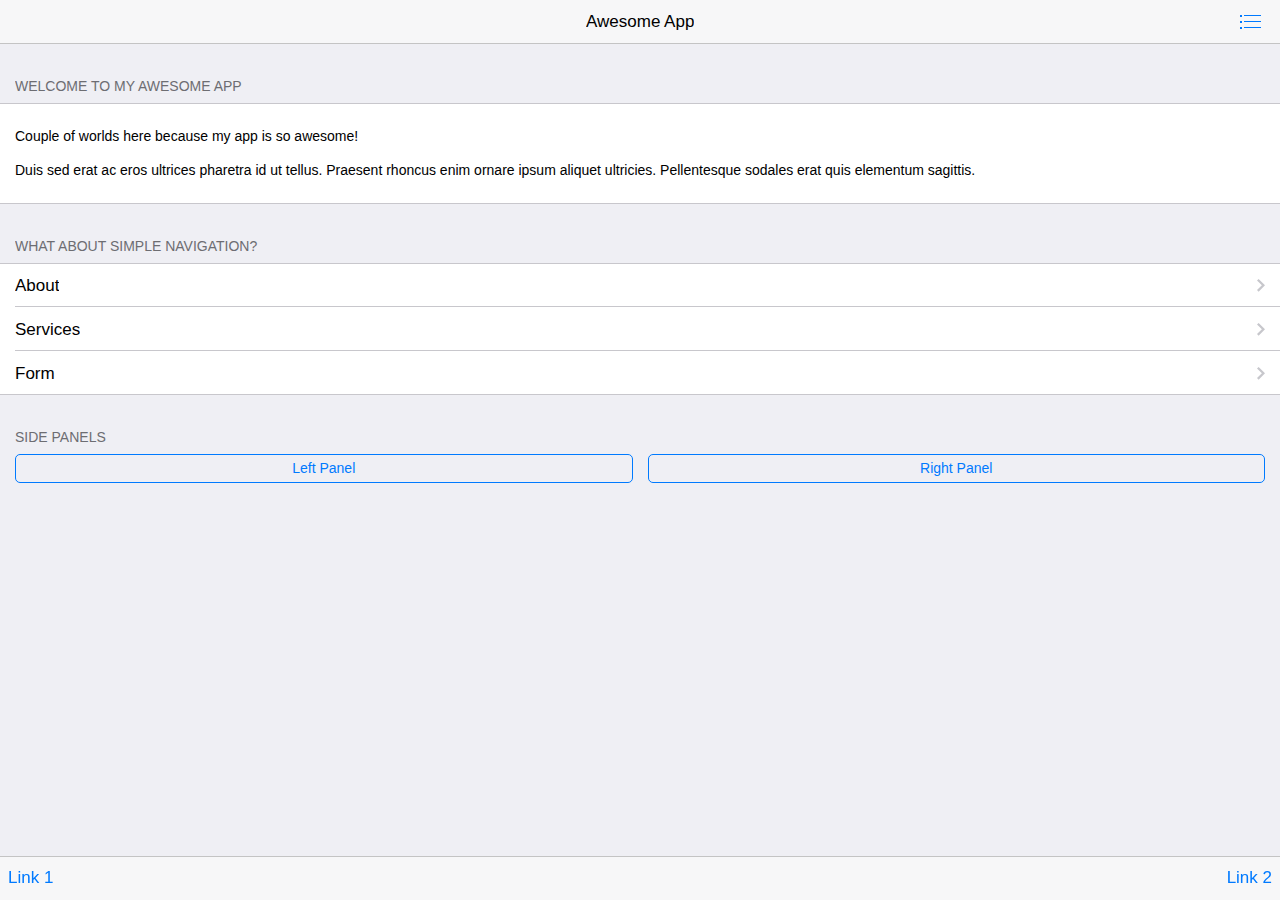
==== www/index.html @ 19ba558c "test" ====
<!DOCTYPE html>
<html>
  <head>
    <meta charset="utf-8">
    <meta name="viewport" content="width=device-width, initial-scale=1, maximum-scale=1, minimum-scale=1, user-scalable=no, minimal-ui">
    <meta name="apple-mobile-web-app-capable" content="yes">
    <meta name="apple-mobile-web-app-status-bar-style" content="black">
    <title>My App</title>
    <!-- Path to Framework7 Library CSS-->
    <link rel="stylesheet" href="css/framework7.ios.min.css">
    <link rel="stylesheet" href="css/framework7.ios.colors.min.css">
    <!-- Path to your custom app styles-->
    <link rel="stylesheet" href="css/my-app.css">
  </head>
  <body>
    <!-- Status bar overlay for fullscreen mode-->
    <div class="statusbar-overlay"></div>
    <!-- Panels overlay-->
    <div class="panel-overlay"></div>
    <!-- Left panel with reveal effect-->
    <div class="panel panel-left panel-reveal">
      <div class="content-block">
        <p>Left panel content goes here</p>
      </div>
    </div>
    <!-- Right panel with cover effect-->
    <div class="panel panel-right panel-cover">
      <div class="content-block">
        <p>Right panel content goes here</p>
      </div>
    </div>
    <!-- Views-->
    <div class="views">
      <!-- Your main view, should have "view-main" class-->
      <div class="view view-main">
        <!-- Top Navbar-->
        <div class="navbar">
          <div class="navbar-inner">
            <!-- We have home navbar without left link-->
            <div class="center sliding">Awesome App</div>
            <div class="right">
              <!-- Right link contains only icon - additional "icon-only" class--><a href="#" class="link icon-only open-panel"> <i class="icon icon-bars"></i></a>
            </div>
          </div>
        </div>
        <!-- Pages, because we need fixed-through navbar and toolbar, it has additional appropriate classes-->
        <div class="pages navbar-through toolbar-through">
          <!-- Page, data-page contains page name-->
          <div data-page="index" class="page">
            <!-- Scrollable page content-->
            <div class="page-content">
              <div class="content-block-title">Welcome To My Awesome App</div>
              <div class="content-block">
                <div class="content-block-inner">
                  <p>Couple of worlds here because my app is so awesome!</p>
                  <p>Duis sed erat ac eros ultrices pharetra id ut tellus. Praesent rhoncus enim ornare ipsum aliquet ultricies. Pellentesque sodales erat quis elementum sagittis.</p>
                </div>
              </div>
              <div class="content-block-title">What about simple navigation?</div>
              <div class="list-block">
                <ul>
                  <li><a href="about.html" class="item-link">
                      <div class="item-content">
                        <div class="item-inner"> 
                          <div class="item-title">About</div>
                        </div>
                      </div></a></li>
                  <li><a href="services.html" class="item-link">
                      <div class="item-content"> 
                        <div class="item-inner">
                          <div class="item-title">Services</div>
                        </div>
                      </div></a></li>
                  <li><a href="form.html" class="item-link">
                      <div class="item-content"> 
                        <div class="item-inner">
                          <div class="item-title">Form</div>
                        </div>
                      </div></a></li>
                </ul>
              </div>
              <div class="content-block-title">Side panels</div>
              <div class="content-block">
                <div class="row">
                  <div class="col-50"><a href="#" data-panel="left" class="button open-panel">Left Panel</a></div>
                  <div class="col-50"><a href="#" data-panel="right" class="button open-panel">Right Panel</a></div>
                </div>
              </div>
            </div>
          </div>
        </div>
        <!-- Bottom Toolbar-->
        <div class="toolbar">
          <div class="toolbar-inner"><a href="#" class="link">Link 1</a><a href="#" class="link">Link 2</a></div>
        </div>
      </div>
    </div>
    <!-- Path to Framework7 Library JS-->
    <script type="text/javascript" src="cordova.js"></script>
    <script type="text/javascript" src="js/framework7.min.js"></script>
    <!-- Path to your app js-->
    <script type="text/javascript" src="js/my-app.js"></script>
  </body>
</html>
---- www/css/framework7.ios.min.css ----
/**
 * Framework7 1.3.5
 * Full Featured Mobile HTML Framework For Building iOS & Android Apps
 * 
 * http://www.idangero.us/framework7
 * 
 * Copyright 2015, Vladimir Kharlampidi
 * The iDangero.us
 * http://www.idangero.us/
 * 
 * Licensed under MIT
 * 
 * Released on: November 8, 2015
 */
body,html{position:relative;height:100%;width:100%;overflow-x:hidden}body{font-family:-apple-system,SF UI Text,Helvetica Neue,Helvetica,Arial,sans-serif;margin:0;padding:0;color:#000;font-size:14px;line-height:1.4;width:100%;-webkit-text-size-adjust:100%;background:#fff;overflow:hidden}@media all and (width:1024px) and (height:691px) and (orientation:landscape){body,html{height:671px}}@media all and (width:1024px) and (height:692px) and (orientation:landscape){body,html{height:672px}}*{-webkit-tap-highlight-color:transparent;-webkit-touch-callout:none}a,input,select,textarea{outline:0}a{text-decoration:none;color:#007aff}p{margin:1em 0}.row{display:-webkit-box;display:-ms-flexbox;display:-webkit-flex;display:flex;-webkit-box-pack:justify;-ms-flex-pack:justify;-webkit-justify-content:space-between;justify-content:space-between;-webkit-box-lines:multiple;-moz-box-lines:multiple;-webkit-flex-wrap:wrap;-ms-flex-wrap:wrap;flex-wrap:wrap;-webkit-box-align:start;-ms-flex-align:start;-webkit-align-items:flex-start;align-items:flex-start}.row>[class*=col-]{box-sizing:border-box}.row .col-auto{width:100%}.row .col-100{width:100%;width:-webkit-calc((100% - 15px*0)/ 1);width:calc((100% - 15px*0)/ 1)}.row.no-gutter .col-100{width:100%}.row .col-95{width:95%;width:-webkit-calc((100% - 15px*.05263157894736836)/ 1.0526315789473684);width:calc((100% - 15px*.05263157894736836)/ 1.0526315789473684)}.row.no-gutter .col-95{width:95%}.row .col-90{width:90%;width:-webkit-calc((100% - 15px*.11111111111111116)/ 1.1111111111111112);width:calc((100% - 15px*.11111111111111116)/ 1.1111111111111112)}.row.no-gutter .col-90{width:90%}.row .col-85{width:85%;width:-webkit-calc((100% - 15px*.17647058823529416)/ 1.1764705882352942);width:calc((100% - 15px*.17647058823529416)/ 1.1764705882352942)}.row.no-gutter .col-85{width:85%}.row .col-80{width:80%;width:-webkit-calc((100% - 15px*.25)/ 1.25);width:calc((100% - 15px*.25)/ 1.25)}.row.no-gutter .col-80{width:80%}.row .col-75{width:75%;width:-webkit-calc((100% - 15px*.33333333333333326)/ 1.3333333333333333);width:calc((100% - 15px*.33333333333333326)/ 1.3333333333333333)}.row.no-gutter .col-75{width:75%}.row .col-66{width:66.66666666666666%;width:-webkit-calc((100% - 15px*.5000000000000002)/ 1.5000000000000002);width:calc((100% - 15px*.5000000000000002)/ 1.5000000000000002)}.row.no-gutter .col-66{width:66.66666666666666%}.row .col-60{width:60%;width:-webkit-calc((100% - 15px*.6666666666666667)/ 1.6666666666666667);width:calc((100% - 15px*.6666666666666667)/ 1.6666666666666667)}.row.no-gutter .col-60{width:60%}.row .col-50{width:50%;width:-webkit-calc((100% - 15px*1)/ 2);width:calc((100% - 15px*1)/ 2)}.row.no-gutter .col-50{width:50%}.row .col-40{width:40%;width:-webkit-calc((100% - 15px*1.5)/ 2.5);width:calc((100% - 15px*1.5)/ 2.5)}.row.no-gutter .col-40{width:40%}.row .col-33{width:33.333333333333336%;width:-webkit-calc((100% - 15px*2)/ 3);width:calc((100% - 15px*2)/ 3)}.row.no-gutter .col-33{width:33.333333333333336%}.row .col-25{width:25%;width:-webkit-calc((100% - 15px*3)/ 4);width:calc((100% - 15px*3)/ 4)}.row.no-gutter .col-25{width:25%}.row .col-20{width:20%;width:-webkit-calc((100% - 15px*4)/ 5);width:calc((100% - 15px*4)/ 5)}.row.no-gutter .col-20{width:20%}.row .col-15{width:15%;width:-webkit-calc((100% - 15px*5.666666666666667)/ 6.666666666666667);width:calc((100% - 15px*5.666666666666667)/ 6.666666666666667)}.row.no-gutter .col-15{width:15%}.row .col-10{width:10%;width:-webkit-calc((100% - 15px*9)/ 10);width:calc((100% - 15px*9)/ 10)}.row.no-gutter .col-10{width:10%}.row .col-5{width:5%;width:-webkit-calc((100% - 15px*19)/ 20);width:calc((100% - 15px*19)/ 20)}.row.no-gutter .col-5{width:5%}.row .col-auto:nth-last-child(1),.row .col-auto:nth-last-child(1)~.col-auto{width:100%;width:-webkit-calc((100% - 15px*0)/ 1);width:calc((100% - 15px*0)/ 1)}.row.no-gutter .col-auto:nth-last-child(1),.row.no-gutter .col-auto:nth-last-child(1)~.col-auto{width:100%}.row .col-auto:nth-last-child(2),.row .col-auto:nth-last-child(2)~.col-auto{width:50%;width:-webkit-calc((100% - 15px*1)/ 2);width:calc((100% - 15px*1)/ 2)}.row.no-gutter .col-auto:nth-last-child(2),.row.no-gutter .col-auto:nth-last-child(2)~.col-auto{width:50%}.row .col-auto:nth-last-child(3),.row .col-auto:nth-last-child(3)~.col-auto{width:33.33333333%;width:-webkit-calc((100% - 15px*2)/ 3);width:calc((100% - 15px*2)/ 3)}.row.no-gutter .col-auto:nth-last-child(3),.row.no-gutter .col-auto:nth-last-child(3)~.col-auto{width:33.33333333%}.row .col-auto:nth-last-child(4),.row .col-auto:nth-last-child(4)~.col-auto{width:25%;width:-webkit-calc((100% - 15px*3)/ 4);width:calc((100% - 15px*3)/ 4)}.row.no-gutter .col-auto:nth-last-child(4),.row.no-gutter .col-auto:nth-last-child(4)~.col-auto{width:25%}.row .col-auto:nth-last-child(5),.row .col-auto:nth-last-child(5)~.col-auto{width:20%;width:-webkit-calc((100% - 15px*4)/ 5);width:calc((100% - 15px*4)/ 5)}.row.no-gutter .col-auto:nth-last-child(5),.row.no-gutter .col-auto:nth-last-child(5)~.col-auto{width:20%}.row .col-auto:nth-last-child(6),.row .col-auto:nth-last-child(6)~.col-auto{width:16.66666667%;width:-webkit-calc((100% - 15px*5)/ 6);width:calc((100% - 15px*5)/ 6)}.row.no-gutter .col-auto:nth-last-child(6),.row.no-gutter .col-auto:nth-last-child(6)~.col-auto{width:16.66666667%}.row .col-auto:nth-last-child(7),.row .col-auto:nth-last-child(7)~.col-auto{width:14.28571429%;width:-webkit-calc((100% - 15px*6)/ 7);width:calc((100% - 15px*6)/ 7)}.row.no-gutter .col-auto:nth-last-child(7),.row.no-gutter .col-auto:nth-last-child(7)~.col-auto{width:14.28571429%}.row .col-auto:nth-last-child(8),.row .col-auto:nth-last-child(8)~.col-auto{width:12.5%;width:-webkit-calc((100% - 15px*7)/ 8);width:calc((100% - 15px*7)/ 8)}.row.no-gutter .col-auto:nth-last-child(8),.row.no-gutter .col-auto:nth-last-child(8)~.col-auto{width:12.5%}.row .col-auto:nth-last-child(9),.row .col-auto:nth-last-child(9)~.col-auto{width:11.11111111%;width:-webkit-calc((100% - 15px*8)/ 9);width:calc((100% - 15px*8)/ 9)}.row.no-gutter .col-auto:nth-last-child(9),.row.no-gutter .col-auto:nth-last-child(9)~.col-auto{width:11.11111111%}.row .col-auto:nth-last-child(10),.row .col-auto:nth-last-child(10)~.col-auto{width:10%;width:-webkit-calc((100% - 15px*9)/ 10);width:calc((100% - 15px*9)/ 10)}.row.no-gutter .col-auto:nth-last-child(10),.row.no-gutter .col-auto:nth-last-child(10)~.col-auto{width:10%}.row .col-auto:nth-last-child(11),.row .col-auto:nth-last-child(11)~.col-auto{width:9.09090909%;width:-webkit-calc((100% - 15px*10)/ 11);width:calc((100% - 15px*10)/ 11)}.row.no-gutter .col-auto:nth-last-child(11),.row.no-gutter .col-auto:nth-last-child(11)~.col-auto{width:9.09090909%}.row .col-auto:nth-last-child(12),.row .col-auto:nth-last-child(12)~.col-auto{width:8.33333333%;width:-webkit-calc((100% - 15px*11)/ 12);width:calc((100% - 15px*11)/ 12)}.row.no-gutter .col-auto:nth-last-child(12),.row.no-gutter .col-auto:nth-last-child(12)~.col-auto{width:8.33333333%}.row .col-auto:nth-last-child(13),.row .col-auto:nth-last-child(13)~.col-auto{width:7.69230769%;width:-webkit-calc((100% - 15px*12)/ 13);width:calc((100% - 15px*12)/ 13)}.row.no-gutter .col-auto:nth-last-child(13),.row.no-gutter .col-auto:nth-last-child(13)~.col-auto{width:7.69230769%}.row .col-auto:nth-last-child(14),.row .col-auto:nth-last-child(14)~.col-auto{width:7.14285714%;width:-webkit-calc((100% - 15px*13)/ 14);width:calc((100% - 15px*13)/ 14)}.row.no-gutter .col-auto:nth-last-child(14),.row.no-gutter .col-auto:nth-last-child(14)~.col-auto{width:7.14285714%}.row .col-auto:nth-last-child(15),.row .col-auto:nth-last-child(15)~.col-auto{width:6.66666667%;width:-webkit-calc((100% - 15px*14)/ 15);width:calc((100% - 15px*14)/ 15)}.row.no-gutter .col-auto:nth-last-child(15),.row.no-gutter .col-auto:nth-last-child(15)~.col-auto{width:6.66666667%}@media all and (min-width:768px){.row .tablet-100{width:100%;width:-webkit-calc((100% - 15px*0)/ 1);width:calc((100% - 15px*0)/ 1)}.row.no-gutter .tablet-100{width:100%}.row .tablet-95{width:95%;width:-webkit-calc((100% - 15px*.05263157894736836)/ 1.0526315789473684);width:calc((100% - 15px*.05263157894736836)/ 1.0526315789473684)}.row.no-gutter .tablet-95{width:95%}.row .tablet-90{width:90%;width:-webkit-calc((100% - 15px*.11111111111111116)/ 1.1111111111111112);width:calc((100% - 15px*.11111111111111116)/ 1.1111111111111112)}.row.no-gutter .tablet-90{width:90%}.row .tablet-85{width:85%;width:-webkit-calc((100% - 15px*.17647058823529416)/ 1.1764705882352942);width:calc((100% - 15px*.17647058823529416)/ 1.1764705882352942)}.row.no-gutter .tablet-85{width:85%}.row .tablet-80{width:80%;width:-webkit-calc((100% - 15px*.25)/ 1.25);width:calc((100% - 15px*.25)/ 1.25)}.row.no-gutter .tablet-80{width:80%}.row .tablet-75{width:75%;width:-webkit-calc((100% - 15px*.33333333333333326)/ 1.3333333333333333);width:calc((100% - 15px*.33333333333333326)/ 1.3333333333333333)}.row.no-gutter .tablet-75{width:75%}.row .tablet-66{width:66.66666666666666%;width:-webkit-calc((100% - 15px*.5000000000000002)/ 1.5000000000000002);width:calc((100% - 15px*.5000000000000002)/ 1.5000000000000002)}.row.no-gutter .tablet-66{width:66.66666666666666%}.row .tablet-60{width:60%;width:-webkit-calc((100% - 15px*.6666666666666667)/ 1.6666666666666667);width:calc((100% - 15px*.6666666666666667)/ 1.6666666666666667)}.row.no-gutter .tablet-60{width:60%}.row .tablet-50{width:50%;width:-webkit-calc((100% - 15px*1)/ 2);width:calc((100% - 15px*1)/ 2)}.row.no-gutter .tablet-50{width:50%}.row .tablet-40{width:40%;width:-webkit-calc((100% - 15px*1.5)/ 2.5);width:calc((100% - 15px*1.5)/ 2.5)}.row.no-gutter .tablet-40{width:40%}.row .tablet-33{width:33.333333333333336%;width:-webkit-calc((100% - 15px*2)/ 3);width:calc((100% - 15px*2)/ 3)}.row.no-gutter .tablet-33{width:33.333333333333336%}.row .tablet-25{width:25%;width:-webkit-calc((100% - 15px*3)/ 4);width:calc((100% - 15px*3)/ 4)}.row.no-gutter .tablet-25{width:25%}.row .tablet-20{width:20%;width:-webkit-calc((100% - 15px*4)/ 5);width:calc((100% - 15px*4)/ 5)}.row.no-gutter .tablet-20{width:20%}.row .tablet-15{width:15%;width:-webkit-calc((100% - 15px*5.666666666666667)/ 6.666666666666667);width:calc((100% - 15px*5.666666666666667)/ 6.666666666666667)}.row.no-gutter .tablet-15{width:15%}.row .tablet-10{width:10%;width:-webkit-calc((100% - 15px*9)/ 10);width:calc((100% - 15px*9)/ 10)}.row.no-gutter .tablet-10{width:10%}.row .tablet-5{width:5%;width:-webkit-calc((100% - 15px*19)/ 20);width:calc((100% - 15px*19)/ 20)}.row.no-gutter .tablet-5{width:5%}.row .tablet-auto:nth-last-child(1),.row .tablet-auto:nth-last-child(1)~.col-auto{width:100%;width:-webkit-calc((100% - 15px*0)/ 1);width:calc((100% - 15px*0)/ 1)}.row.no-gutter .tablet-auto:nth-last-child(1),.row.no-gutter .tablet-auto:nth-last-child(1)~.tablet-auto{width:100%}.row .tablet-auto:nth-last-child(2),.row .tablet-auto:nth-last-child(2)~.col-auto{width:50%;width:-webkit-calc((100% - 15px*1)/ 2);width:calc((100% - 15px*1)/ 2)}.row.no-gutter .tablet-auto:nth-last-child(2),.row.no-gutter .tablet-auto:nth-last-child(2)~.tablet-auto{width:50%}.row .tablet-auto:nth-last-child(3),.row .tablet-auto:nth-last-child(3)~.col-auto{width:33.33333333%;width:-webkit-calc((100% - 15px*2)/ 3);width:calc((100% - 15px*2)/ 3)}.row.no-gutter .tablet-auto:nth-last-child(3),.row.no-gutter .tablet-auto:nth-last-child(3)~.tablet-auto{width:33.33333333%}.row .tablet-auto:nth-last-child(4),.row .tablet-auto:nth-last-child(4)~.col-auto{width:25%;width:-webkit-calc((100% - 15px*3)/ 4);width:calc((100% - 15px*3)/ 4)}.row.no-gutter .tablet-auto:nth-last-child(4),.row.no-gutter .tablet-auto:nth-last-child(4)~.tablet-auto{width:25%}.row .tablet-auto:nth-last-child(5),.row .tablet-auto:nth-last-child(5)~.col-auto{width:20%;width:-webkit-calc((100% - 15px*4)/ 5);width:calc((100% - 15px*4)/ 5)}.row.no-gutter .tablet-auto:nth-last-child(5),.row.no-gutter .tablet-auto:nth-last-child(5)~.tablet-auto{width:20%}.row .tablet-auto:nth-last-child(6),.row .tablet-auto:nth-last-child(6)~.col-auto{width:16.66666667%;width:-webkit-calc((100% - 15px*5)/ 6);width:calc((100% - 15px*5)/ 6)}.row.no-gutter .tablet-auto:nth-last-child(6),.row.no-gutter .tablet-auto:nth-last-child(6)~.tablet-auto{width:16.66666667%}.row .tablet-auto:nth-last-child(7),.row .tablet-auto:nth-last-child(7)~.col-auto{width:14.28571429%;width:-webkit-calc((100% - 15px*6)/ 7);width:calc((100% - 15px*6)/ 7)}.row.no-gutter .tablet-auto:nth-last-child(7),.row.no-gutter .tablet-auto:nth-last-child(7)~.tablet-auto{width:14.28571429%}.row .tablet-auto:nth-last-child(8),.row .tablet-auto:nth-last-child(8)~.col-auto{width:12.5%;width:-webkit-calc((100% - 15px*7)/ 8);width:calc((100% - 15px*7)/ 8)}.row.no-gutter .tablet-auto:nth-last-child(8),.row.no-gutter .tablet-auto:nth-last-child(8)~.tablet-auto{width:12.5%}.row .tablet-auto:nth-last-child(9),.row .tablet-auto:nth-last-child(9)~.col-auto{width:11.11111111%;width:-webkit-calc((100% - 15px*8)/ 9);width:calc((100% - 15px*8)/ 9)}.row.no-gutter .tablet-auto:nth-last-child(9),.row.no-gutter .tablet-auto:nth-last-child(9)~.tablet-auto{width:11.11111111%}.row .tablet-auto:nth-last-child(10),.row .tablet-auto:nth-last-child(10)~.col-auto{width:10%;width:-webkit-calc((100% - 15px*9)/ 10);width:calc((100% - 15px*9)/ 10)}.row.no-gutter .tablet-auto:nth-last-child(10),.row.no-gutter .tablet-auto:nth-last-child(10)~.tablet-auto{width:10%}.row .tablet-auto:nth-last-child(11),.row .tablet-auto:nth-last-child(11)~.col-auto{width:9.09090909%;width:-webkit-calc((100% - 15px*10)/ 11);width:calc((100% - 15px*10)/ 11)}.row.no-gutter .tablet-auto:nth-last-child(11),.row.no-gutter .tablet-auto:nth-last-child(11)~.tablet-auto{width:9.09090909%}.row .tablet-auto:nth-last-child(12),.row .tablet-auto:nth-last-child(12)~.col-auto{width:8.33333333%;width:-webkit-calc((100% - 15px*11)/ 12);width:calc((100% - 15px*11)/ 12)}.row.no-gutter .tablet-auto:nth-last-child(12),.row.no-gutter .tablet-auto:nth-last-child(12)~.tablet-auto{width:8.33333333%}.row .tablet-auto:nth-last-child(13),.row .tablet-auto:nth-last-child(13)~.col-auto{width:7.69230769%;width:-webkit-calc((100% - 15px*12)/ 13);width:calc((100% - 15px*12)/ 13)}.row.no-gutter .tablet-auto:nth-last-child(13),.row.no-gutter .tablet-auto:nth-last-child(13)~.tablet-auto{width:7.69230769%}.row .tablet-auto:nth-last-child(14),.row .tablet-auto:nth-last-child(14)~.col-auto{width:7.14285714%;width:-webkit-calc((100% - 15px*13)/ 14);width:calc((100% - 15px*13)/ 14)}.row.no-gutter .tablet-auto:nth-last-child(14),.row.no-gutter .tablet-auto:nth-last-child(14)~.tablet-auto{width:7.14285714%}.row .tablet-auto:nth-last-child(15),.row .tablet-auto:nth-last-child(15)~.col-auto{width:6.66666667%;width:-webkit-calc((100% - 15px*14)/ 15);width:calc((100% - 15px*14)/ 15)}.row.no-gutter .tablet-auto:nth-last-child(15),.row.no-gutter .tablet-auto:nth-last-child(15)~.tablet-auto{width:6.66666667%}}.view,.views{position:relative;width:100%;height:100%;z-index:5000}.views{overflow:auto;-webkit-overflow-scrolling:touch}.view{overflow:hidden;box-sizing:border-box}.pages{position:relative;width:100%;height:100%;overflow:hidden;background:#000}.page{box-sizing:border-box;position:absolute;left:0;top:0;width:100%;height:100%;background:#efeff4;-webkit-transform:translate3d(0,0,0);transform:translate3d(0,0,0)}.page.cached{display:none}.page-on-left{opacity:.9;-webkit-transform:translate3d(-20%,0,0);transform:translate3d(-20%,0,0)}.page-on-center .swipeback-page-shadow{opacity:1}.page-on-right{-webkit-transform:translate3d(100%,0,0);transform:translate3d(100%,0,0)}.page-on-right .swipeback-page-shadow{opacity:0}.page-content{overflow:auto;-webkit-overflow-scrolling:touch;box-sizing:border-box;height:100%;position:relative;z-index:1}.swipeback-page-shadow{position:absolute;right:100%;top:0;width:16px;height:100%;background:-webkit-linear-gradient(left,rgba(0,0,0,0) 0,rgba(0,0,0,0) 10%,rgba(0,0,0,.01) 50%,rgba(0,0,0,.2) 100%);background:linear-gradient(to right,rgba(0,0,0,0) 0,rgba(0,0,0,0) 10%,rgba(0,0,0,.01) 50%,rgba(0,0,0,.2) 100%);z-index:-1;content:''}html.android .swipeback-page-shadow{display:none;-webkit-animation:none;animation:none}.page-transitioning,.page-transitioning .swipeback-page-shadow{-webkit-transition-duration:400ms;transition-duration:400ms}.page-from-center-to-right:before,.page-from-right-to-center:before{position:absolute;right:100%;top:0;width:16px;height:100%;background:-webkit-linear-gradient(left,rgba(0,0,0,0) 0,rgba(0,0,0,0) 10%,rgba(0,0,0,.01) 50%,rgba(0,0,0,.2) 100%);background:linear-gradient(to right,rgba(0,0,0,0) 0,rgba(0,0,0,0) 10%,rgba(0,0,0,.01) 50%,rgba(0,0,0,.2) 100%);z-index:-1;content:''}html.android .page-from-center-to-right:before,html.android .page-from-right-to-center:before{display:none;-webkit-animation:none;animation:none}.page-from-right-to-center{-webkit-animation:pageFromRightToCenter 400ms forwards;animation:pageFromRightToCenter 400ms forwards}.page-from-right-to-center:before{-webkit-animation:pageFromRightToCenterShadow 400ms forwards;animation:pageFromRightToCenterShadow 400ms forwards}.page-from-center-to-right{-webkit-animation:pageFromCenterToRight 400ms forwards;animation:pageFromCenterToRight 400ms forwards}.page-from-center-to-right:before{-webkit-animation:pageFromCenterToRightShadow 400ms forwards;animation:pageFromCenterToRightShadow 400ms forwards}@-webkit-keyframes pageFromRightToCenter{from{-webkit-transform:translate3d(100%,0,0)}to{-webkit-transform:translate3d(0,0,0)}}@keyframes pageFromRightToCenter{from{transform:translate3d(100%,0,0)}to{transform:translate3d(0,0,0)}}@-webkit-keyframes pageFromRightToCenterShadow{from{opacity:0}to{opacity:1}}@keyframes pageFromRightToCenterShadow{from{opacity:0}to{opacity:1}}@-webkit-keyframes pageFromCenterToRight{from{-webkit-transform:translate3d(0,0,0)}to{-webkit-transform:translate3d(100%,0,0)}}@keyframes pageFromCenterToRight{from{transform:translate3d(0,0,0)}to{transform:translate3d(100%,0,0)}}@-webkit-keyframes pageFromCenterToRightShadow{from{opacity:1}to{opacity:0}}@keyframes pageFromCenterToRightShadow{from{opacity:1}to{opacity:0}}.page-from-center-to-left{-webkit-animation:pageFromCenterToLeft 400ms forwards;animation:pageFromCenterToLeft 400ms forwards}.page-from-left-to-center{-webkit-animation:pageFromLeftToCenter 400ms forwards;animation:pageFromLeftToCenter 400ms forwards}@-webkit-keyframes pageFromCenterToLeft{from{opacity:1;-webkit-transform:translate3d(0,0,0)}to{opacity:.9;-webkit-transform:translate3d(-20%,0,0)}}@keyframes pageFromCenterToLeft{from{transform:translate3d(0,0,0)}to{opacity:.9;transform:translate3d(-20%,0,0)}}@-webkit-keyframes pageFromLeftToCenter{from{opacity:.9;-webkit-transform:translate3d(-20%,0,0)}to{opacity:1;-webkit-transform:translate3d(0,0,0)}}@keyframes pageFromLeftToCenter{from{transform:translate3d(-20%,0,0)}to{opacity:1;transform:translate3d(0,0,0)}}.navbar-inner,.toolbar-inner{position:absolute;left:0;top:0;width:100%;height:100%;padding:0 8px;box-sizing:border-box;display:-webkit-box;display:-ms-flexbox;display:-webkit-flex;display:flex;-webkit-box-pack:justify;-ms-flex-pack:justify;-webkit-justify-content:space-between;justify-content:space-between;-webkit-box-align:center;-ms-flex-align:center;-webkit-align-items:center;align-items:center}.navbar-inner.cached{display:none}.navbar,.toolbar{height:44px;width:100%;box-sizing:border-box;font-size:17px;position:relative;margin:0;z-index:500;-webkit-backface-visibility:hidden;backface-visibility:hidden}.navbar b,.toolbar b{font-weight:500}html.ios-gt-8 .navbar b,html.ios-gt-8 .toolbar b{font-weight:600}.navbar,.subnavbar,.toolbar{background:#f7f7f8}.navbar a.link,.subnavbar a.link,.toolbar a.link{line-height:44px;height:44px;text-decoration:none;position:relative;display:-webkit-box;display:-ms-flexbox;display:-webkit-flex;display:flex;-webkit-box-pack:start;-ms-flex-pack:start;-webkit-justify-content:flex-start;justify-content:flex-start;-webkit-box-align:center;-ms-flex-align:center;-webkit-align-items:center;align-items:center;-webkit-transition-duration:300ms;transition-duration:300ms;-webkit-transform:translateZ(0);transform:translateZ(0)}.navbar a.link.active-state,.subnavbar a.link.active-state,.toolbar a.link.active-state,html:not(.watch-active-state) .navbar a.link:active,html:not(.watch-active-state) .subnavbar a.link:active,html:not(.watch-active-state) .toolbar a.link:active{opacity:.3;-webkit-transition-duration:0ms;transition-duration:0ms}.navbar a.link i+i,.navbar a.link i+span,.navbar a.link span+i,.navbar a.link span+span,.subnavbar a.link i+i,.subnavbar a.link i+span,.subnavbar a.link span+i,.subnavbar a.link span+span,.toolbar a.link i+i,.toolbar a.link i+span,.toolbar a.link span+i,.toolbar a.link span+span{margin-left:7px}.navbar a.icon-only,.subnavbar a.icon-only,.toolbar a.icon-only{min-width:44px;display:-webkit-box;display:-ms-flexbox;display:-webkit-flex;display:flex;-webkit-box-pack:center;-ms-flex-pack:center;-webkit-justify-content:center;justify-content:center;-webkit-box-align:center;-ms-flex-align:center;-webkit-align-items:center;align-items:center;margin:0}.navbar i.icon,.subnavbar i.icon,.toolbar i.icon{display:block}.navbar{left:0;top:0}.navbar:after{content:'';position:absolute;left:0;bottom:0;right:auto;top:auto;height:1px;width:100%;background-color:#c4c4c4;display:block;z-index:15;-webkit-transform-origin:50% 100%;transform-origin:50% 100%}html.pixel-ratio-2 .navbar:after{-webkit-transform:scaleY(.5);transform:scaleY(.5)}html.pixel-ratio-3 .navbar:after{-webkit-transform:scaleY(.33);transform:scaleY(.33)}.navbar:after{backface-visibility:hidden}.navbar.no-border:after{display:none}.navbar .center{font-size:17px;font-weight:500;text-align:center;margin:0;position:relative;overflow:hidden;text-overflow:ellipsis;white-space:nowrap;line-height:44px;-webkit-flex-shrink:10;-ms-flex:0 10 auto;flex-shrink:10;display:-webkit-box;display:-ms-flexbox;display:-webkit-flex;display:flex;-webkit-box-align:center;-ms-flex-align:center;-webkit-align-items:center;align-items:center}html.ios-gt-8 .navbar .center{font-weight:600}.navbar .left,.navbar .right{-webkit-flex-shrink:0;-ms-flex:0 0 auto;flex-shrink:0;display:-webkit-box;display:-ms-flexbox;display:-webkit-flex;display:flex;-webkit-box-pack:start;-ms-flex-pack:start;-webkit-justify-content:flex-start;justify-content:flex-start;-webkit-box-align:center;-ms-flex-align:center;-webkit-align-items:center;align-items:center;-webkit-transform:translate3d(0,0,0);transform:translate3d(0,0,0)}.navbar .left a+a,.navbar .right a+a{margin-left:15px}.navbar .left{margin-right:10px}.navbar .right{margin-left:10px}.navbar .right:first-child{position:absolute;right:8px;height:100%}.popup .navbar{-webkit-transform:translate3d(0,0,0);transform:translate3d(0,0,0)}.subnavbar{height:44px;width:100%;position:absolute;left:0;top:100%;margin-top:-1px;z-index:20;box-sizing:border-box;padding:0 8px;display:-webkit-box;display:-ms-flexbox;display:-webkit-flex;display:flex;-webkit-box-pack:justify;-ms-flex-pack:justify;-webkit-justify-content:space-between;justify-content:space-between;-webkit-box-align:center;-ms-flex-align:center;-webkit-align-items:center;align-items:center}.subnavbar:after{content:'';position:absolute;left:0;bottom:0;right:auto;top:auto;height:1px;width:100%;background-color:#c4c4c4;display:block;z-index:15;-webkit-transform-origin:50% 100%;transform-origin:50% 100%}html.pixel-ratio-2 .subnavbar:after{-webkit-transform:scaleY(.5);transform:scaleY(.5)}html.pixel-ratio-3 .subnavbar:after{-webkit-transform:scaleY(.33);transform:scaleY(.33)}.subnavbar.no-border:after{display:none}.navbar.no-border .subnavbar{margin-top:0}.navbar-on-left .subnavbar,.navbar-on-right .subnavbar{pointer-events:none}.navbar .subnavbar,.page .subnavbar{position:absolute}.page>.subnavbar{top:0;margin-top:0}.subnavbar>.buttons-row{width:100%}.subnavbar .searchbar,.subnavbar.searchbar{position:absolute}.subnavbar .searchbar,.subnavbar.searchbar{position:absolute}.subnavbar .searchbar{left:0;top:0}.toolbar{left:0;bottom:0}.toolbar:before{content:'';position:absolute;left:0;top:0;bottom:auto;right:auto;height:1px;width:100%;background-color:#c4c4c4;display:block;z-index:15;-webkit-transform-origin:50% 0;transform-origin:50% 0}html.pixel-ratio-2 .toolbar:before{-webkit-transform:scaleY(.5);transform:scaleY(.5)}html.pixel-ratio-3 .toolbar:before{-webkit-transform:scaleY(.33);transform:scaleY(.33)}.toolbar.no-border:before{display:none}.toolbar a{-webkit-flex-shrink:1;-ms-flex:0 1 auto;flex-shrink:1;position:relative;white-space:nowrap;text-overflow:ellipsis;overflow:hidden}.tabbar{color:#929292;z-index:5001}.tabbar a{color:#929292}.tabbar a.active{color:#007aff}.tabbar a.link{line-height:1.4}.tabbar a.link,.tabbar a.tab-link{height:100%;width:100%;box-sizing:border-box;display:-webkit-box;display:-ms-flexbox;display:-webkit-flex;display:flex;-webkit-box-pack:center;-ms-flex-pack:center;-webkit-justify-content:center;justify-content:center;-webkit-box-align:center;-ms-flex-align:center;-webkit-align-items:center;align-items:center;overflow:visible;-webkit-box-flex:1;-ms-flex:1;-webkit-box-orient:vertical;-moz-box-orient:vertical;-ms-flex-direction:column;-webkit-flex-direction:column;flex-direction:column}.tabbar i.icon{height:30px}.tabbar-labels{height:50px}.tabbar-labels a.link,.tabbar-labels a.tab-link{padding-top:4px;padding-bottom:4px;height:100%;-webkit-box-pack:justify;-ms-flex-pack:justify;-webkit-justify-content:space-between;justify-content:space-between}.tabbar-labels a.link i+span,.tabbar-labels a.tab-link i+span{margin:0}.tabbar-labels span.tabbar-label{line-height:1;display:block;margin:0;letter-spacing:.01em;font-size:10px;position:relative;text-overflow:ellipsis;white-space:nowrap}@media all and (min-width:768px){.tabbar .toolbar-inner{-webkit-box-pack:center;-ms-flex-pack:center;-webkit-justify-content:center;justify-content:center}.tabbar a.link,.tabbar a.tab-link{width:auto;min-width:105px}.tabbar-labels{height:56px}.tabbar-labels span.tabbar-label{font-size:14px}}.navbar-from-right-to-center .center,.navbar-from-right-to-center .fading,.navbar-from-right-to-center .left,.navbar-from-right-to-center .right,.navbar-from-right-to-center .subnavbar{-webkit-animation:navbarElementFadeIn 400ms forwards;animation:navbarElementFadeIn 400ms forwards}.navbar-from-right-to-center .sliding{opacity:1}.navbar-from-center-to-right .center,.navbar-from-center-to-right .fading,.navbar-from-center-to-right .left,.navbar-from-center-to-right .right,.navbar-from-center-to-right .subnavbar{-webkit-animation:navbarElementFadeOut 400ms forwards;animation:navbarElementFadeOut 400ms forwards}.navbar-from-center-to-right .sliding{opacity:0}.navbar-from-center-to-right .subnavbar.sliding{opacity:1}@-webkit-keyframes navbarElementFadeIn{from{opacity:0}to{opacity:1}}@keyframes navbarElementFadeIn{from{opacity:0}to{opacity:1}}.navbar-from-center-to-left .center,.navbar-from-center-to-left .fading,.navbar-from-center-to-left .left,.navbar-from-center-to-left .right,.navbar-from-center-to-left .subnavbar{-webkit-animation:navbarElementFadeOut 400ms forwards;animation:navbarElementFadeOut 400ms forwards}.navbar-from-center-to-left .sliding{opacity:0}.navbar-from-center-to-left .subnavbar.sliding{opacity:1}.navbar-from-left-to-center .center,.navbar-from-left-to-center .fading,.navbar-from-left-to-center .left,.navbar-from-left-to-center .right,.navbar-from-left-to-center .subnavbar{-webkit-animation:navbarElementFadeIn 400ms forwards;animation:navbarElementFadeIn 400ms forwards}.navbar-from-left-to-center .sliding{opacity:1}.navbar-on-left .center,.navbar-on-left .fading,.navbar-on-left .left,.navbar-on-left .right,.navbar-on-left .subnavbar{opacity:0}.navbar-on-left .sliding{opacity:0}.navbar-on-left .subnavbar.sliding{opacity:1;-webkit-transform:translate3d(-100%,0,0);transform:translate3d(-100%,0,0)}.navbar-on-right .center,.navbar-on-right .fading,.navbar-on-right .left,.navbar-on-right .right,.navbar-on-right .subnavbar{opacity:0}.navbar-on-right .sliding{opacity:0}.navbar-on-right .subnavbar.sliding{-webkit-transform:translate3d(100%,0,0);transform:translate3d(100%,0,0)}@-webkit-keyframes navbarElementFadeOut{from{opacity:1}to{opacity:0}}@keyframes navbarElementFadeOut{from{opacity:1}to{opacity:0}}.navbar-from-center-to-left .left.sliding .back.link .icon,.navbar-from-center-to-right .left.sliding .back.link .icon,.navbar-from-left-to-center .left.sliding .back.link .icon,.navbar-from-right-to-center .left.sliding .back.link .icon{-webkit-transition-duration:400ms;transition-duration:400ms}.navbar-from-center-to-left .sliding,.navbar-from-center-to-right .sliding,.navbar-from-left-to-center .sliding,.navbar-from-right-to-center .sliding{-webkit-transition-duration:400ms;transition-duration:400ms;-webkit-animation:none;animation:none}.page>.navbar,.page>.toolbar,.view>.navbar,.view>.toolbar,.views>.navbar,.views>.toolbar{position:absolute}.subnavbar~.page-content{padding-top:44px}.navbar-fixed .page-content,.navbar-through .page-content{padding-top:44px}.navbar-fixed .page-content.with-subnavbar,.navbar-fixed .subnavbar~.page-content,.navbar-fixed .with-subnavbar .page-content,.navbar-through .page-content.with-subnavbar,.navbar-through .subnavbar~.page-content,.navbar-through .with-subnavbar .page-content{padding-top:88px}.navbar-fixed .page .subnavbar,.navbar-fixed.page .subnavbar,.navbar-through .page .subnavbar,.navbar-through.page .subnavbar{top:44px}.tabbar-fixed .page-content,.tabbar-through .page-content,.toolbar-fixed .page-content,.toolbar-through .page-content{padding-bottom:44px}.tabbar-labels-fixed .page-content,.tabbar-labels-through .page-content{padding-bottom:50px}@media all and (min-width:768px){.tabbar-labels-fixed .page-content,.tabbar-labels-through .page-content{padding-bottom:56px}}.navbar.navbar-hiding{-webkit-transition-duration:400ms;transition-duration:400ms;-webkit-transform:translate3d(0,0,0);transform:translate3d(0,0,0)}.navbar.navbar-hiding~.page .list-group-title,.navbar.navbar-hiding~.page-content .list-group-title,.navbar.navbar-hiding~.pages .list-group-title{-webkit-transition-duration:400ms;transition-duration:400ms}.navbar.navbar-hiding~.page .subnavbar,.navbar.navbar-hiding~.page-content .subnavbar,.navbar.navbar-hiding~.pages .subnavbar{-webkit-transition-duration:400ms;transition-duration:400ms}.navbar.navbar-hidden{-webkit-transition-duration:400ms;transition-duration:400ms;-webkit-transform:translate3d(0,-100%,0);transform:translate3d(0,-100%,0)}.navbar.navbar-hidden~.page .list-group-title,.navbar.navbar-hidden~.page-content .list-group-title,.navbar.navbar-hidden~.pages .list-group-title{-webkit-transition-duration:400ms;transition-duration:400ms;top:-44px}.navbar.navbar-hidden~.page .subnavbar,.navbar.navbar-hidden~.page-content .subnavbar,.navbar.navbar-hidden~.pages .subnavbar{-webkit-transform:translate3d(0,-100%,0);transform:translate3d(0,-100%,0);-webkit-transition-duration:400ms;transition-duration:400ms}.page.no-navbar .page-content{padding-top:0}.page.no-navbar .page-content.with-subnavbar,.page.no-navbar.with-subnavbar .page-content,.with-subnavbar .page.no-navbar .page-content{padding-top:44px}.tabbar.tabbar-hiding,.tabbar.toolbar-hiding,.toolbar.tabbar-hiding,.toolbar.toolbar-hiding{-webkit-transition-duration:400ms;transition-duration:400ms;-webkit-transform:translate3d(0,0,0);transform:translate3d(0,0,0)}.tabbar.tabbar-hidden,.tabbar.toolbar-hidden,.toolbar.tabbar-hidden,.toolbar.toolbar-hidden{-webkit-transition-duration:400ms;transition-duration:400ms;-webkit-transform:translate3d(0,100%,0);transform:translate3d(0,100%,0)}.page.no-tabbar .page-content,.page.no-toolbar .page-content{padding-bottom:0}.searchbar{height:44px;width:100%;background:#c9c9ce;box-sizing:border-box;padding:0 8px;overflow:hidden;position:relative;display:-webkit-box;display:-ms-flexbox;display:-webkit-flex;display:flex;-webkit-box-align:center;-ms-flex-align:center;-webkit-align-items:center;align-items:center}.searchbar:after{content:'';position:absolute;left:0;bottom:0;right:auto;top:auto;height:1px;width:100%;background-color:#b4b4b4;display:block;z-index:15;-webkit-transform-origin:50% 100%;transform-origin:50% 100%}html.pixel-ratio-2 .searchbar:after{-webkit-transform:scaleY(.5);transform:scaleY(.5)}html.pixel-ratio-3 .searchbar:after{-webkit-transform:scaleY(.33);transform:scaleY(.33)}.searchbar .searchbar-input{width:100%;height:28px;position:relative;-webkit-flex-shrink:1;-ms-flex:0 1 auto;flex-shrink:1}.searchbar input[type=search]{box-sizing:border-box;width:100%;height:100%;display:block;border:none;-webkit-appearance:none;-moz-appearance:none;-ms-appearance:none;appearance:none;border-radius:5px;font-family:inherit;color:#000;font-size:14px;font-weight:400;padding:0 28px;background-color:#fff;background-repeat:no-repeat;background-position:8px center;background-image:url("data:image/svg+xml;charset=utf-8,%3Csvg%20xmlns%3D'http%3A%2F%2Fwww.w3.org%2F2000%2Fsvg'%20viewBox%3D'0%200%2013%2013'%20enable-background%3D'new%200%200%2013%2013'%3E%3Cg%3E%3Cpath%20fill%3D'%23939398'%20d%3D'M5%2C1c2.2%2C0%2C4%2C1.8%2C4%2C4S7.2%2C9%2C5%2C9S1%2C7.2%2C1%2C5S2.8%2C1%2C5%2C1%20M5%2C0C2.2%2C0%2C0%2C2.2%2C0%2C5s2.2%2C5%2C5%2C5s5-2.2%2C5-5S7.8%2C0%2C5%2C0%20L5%2C0z'%2F%3E%3C%2Fg%3E%3Cline%20stroke%3D'%23939398'%20stroke-miterlimit%3D'10'%20x1%3D'12.6'%20y1%3D'12.6'%20x2%3D'8.2'%20y2%3D'8.2'%2F%3E%3C%2Fsvg%3E");-webkit-background-size:13px 13px;background-size:13px 13px}.searchbar input[type=search]::-webkit-input-placeholder{color:#939398;opacity:1}.searchbar input[type=search]::-webkit-search-cancel-button{-webkit-appearance:none}.searchbar .searchbar-clear{position:absolute;width:28px;height:28px;right:0;top:0;opacity:0;pointer-events:none;background-position:center;background-repeat:no-repeat;background-image:url("data:image/svg+xml;charset=utf-8,%3Csvg%20xmlns%3D'http%3A%2F%2Fwww.w3.org%2F2000%2Fsvg'%20viewBox%3D'0%200%2028%2028'%3E%3Ccircle%20cx%3D'14'%20cy%3D'14'%20r%3D'14'%20fill%3D'%238e8e93'%2F%3E%3Cline%20stroke%3D'%23ffffff'%20stroke-width%3D'2'%20stroke-miterlimit%3D'10'%20x1%3D'8'%20y1%3D'8'%20x2%3D'20'%20y2%3D'20'%2F%3E%3Cline%20fill%3D'none'%20stroke%3D'%23ffffff'%20stroke-width%3D'2'%20stroke-miterlimit%3D'10'%20x1%3D'20'%20y1%3D'8'%20x2%3D'8'%20y2%3D'20'%2F%3E%3C%2Fsvg%3E");-webkit-background-size:14px 14px;background-size:14px 14px;-webkit-transition-duration:300ms;transition-duration:300ms;cursor:pointer}.searchbar .searchbar-cancel{-webkit-transition-duration:300ms;transition-duration:300ms;-webkit-transform:translate3d(0,0,0);transform:translate3d(0,0,0);font-size:17px;cursor:pointer;opacity:0;-webkit-flex-shrink:0;-ms-flex:0 0 auto;flex-shrink:0;margin-left:0;pointer-events:none;display:none}.searchbar.searchbar-active .searchbar-cancel{margin-left:8px;opacity:1;pointer-events:auto}.searchbar.searchbar-active .searchbar-cancel.active-state,html:not(.watch-active-state) .searchbar.searchbar-active .searchbar-cancel:active{opacity:.3;-webkit-transition-duration:0ms;transition-duration:0ms}.searchbar.searchbar-not-empty .searchbar-clear{pointer-events:auto;opacity:1}.searchbar-overlay{position:absolute;left:0;top:0;width:100%;height:100%;z-index:100;opacity:0;pointer-events:none;background:rgba(0,0,0,.4);-webkit-transition-duration:300ms;transition-duration:300ms;-webkit-transform:translate3d(0,0,0);transform:translate3d(0,0,0)}.searchbar-overlay.searchbar-overlay-active{opacity:1;pointer-events:auto}.searchbar-not-found{display:none}.hidden-by-searchbar,.list-block .hidden-by-searchbar,.list-block li.hidden-by-searchbar{display:none}.page>.searchbar{position:absolute;width:100%;left:0;top:0;z-index:200}.page>.searchbar~.page-content{padding-top:44px}.navbar-fixed .page>.searchbar,.navbar-fixed>.searchbar,.navbar-through .page>.searchbar,.navbar-through>.searchbar{top:44px}.navbar-fixed .page>.searchbar~.page-content,.navbar-fixed>.searchbar~.page-content,.navbar-through .page>.searchbar~.page-content,.navbar-through>.searchbar~.page-content{padding-top:88px}.messagebar{-webkit-transform:translate3d(0,0,0);transform:translate3d(0,0,0);-webkit-transition-duration:0ms;transition-duration:0ms}.messagebar textarea{-webkit-appearance:none;-moz-appearance:none;-ms-appearance:none;appearance:none;-webkit-box-sizing:border-box;-moz-box-sizing:border-box;box-sizing:border-box;border:1px solid #c8c8cd;background:#fff;border-radius:5px;box-shadow:none;display:block;padding:3px 8px 3px;margin:0;width:100%;height:28px;color:#000;font-size:17px;line-height:20px;font-family:inherit;resize:none;-webkit-flex-shrink:1;-ms-flex:0 1 auto;flex-shrink:1}.messagebar .link{-ms-flex-item-align:flex-end;-webkit-align-self:flex-end;align-self:flex-end}.messagebar .link.icon-only:first-child{margin-left:-6px}.messagebar .link:not(.icon-only)+textarea{margin-left:8px}.messagebar textarea+.link{margin-left:8px}.messagebar .link{-webkit-flex-shrink:0;-ms-flex:0 0 auto;flex-shrink:0}.messagebar~.page-content{padding-bottom:44px}.page.no-toolbar .messagebar~.page-content{padding-bottom:44px}.hidden-toolbar .messagebar{-webkit-transform:translate3d(0,0,0);transform:translate3d(0,0,0);-webkit-transition-duration:0ms;transition-duration:0ms}i.icon{display:inline-block;vertical-align:middle;background-size:100% auto;background-position:center;background-repeat:no-repeat;font-style:normal;position:relative}i.icon.icon-back{width:12px;height:20px;background-image:url("data:image/svg+xml;charset=utf-8,%3Csvg%20xmlns%3D'http%3A%2F%2Fwww.w3.org%2F2000%2Fsvg'%20viewBox%3D'0%200%2012%2020'%3E%3Cpath%20d%3D'M10%2C0l2%2C2l-8%2C8l8%2C8l-2%2C2L0%2C10L10%2C0z'%20fill%3D'%23007aff'%2F%3E%3C%2Fsvg%3E")}i.icon.icon-forward{width:12px;height:20px;background-image:url("data:image/svg+xml;charset=utf-8,%3Csvg%20xmlns%3D'http%3A%2F%2Fwww.w3.org%2F2000%2Fsvg'%20viewBox%3D'0%200%2012%2020'%3E%3Cpath%20d%3D'M2%2C20l-2-2l8-8L0%2C2l2-2l10%2C10L2%2C20z'%20fill%3D'%23007aff'%2F%3E%3C%2Fsvg%3E")}i.icon.icon-bars{width:21px;height:14px;background-image:url("data:image/svg+xml;charset=utf-8,%3Csvg%20xmlns%3D'http%3A%2F%2Fwww.w3.org%2F2000%2Fsvg'%20viewBox%3D'0%200%2021%2014'%3E%3Cpath%20fill%3D'%23007aff'%20d%3D'M0%2C0h2v2H0V0z%20M4%2C0h17v1H4V0z%20M0%2C6h2v2H0V6z%20M4%2C6h17v1H4V6z%20M0%2C12h2v2H0V12z%20M4%2C12h17v1H4V12z'%2F%3E%3C%2Fsvg%3E")}@media (-webkit-min-device-pixel-ratio:2),(min-resolution:2ddpx){i.icon.icon-bars{background-image:url("data:image/svg+xml;charset=utf-8,%3Csvg%20xmlns%3D'http%3A%2F%2Fwww.w3.org%2F2000%2Fsvg'%20viewBox%3D'0%200%2042%2026'%3E%3Cpath%20fill%3D'%23007aff'%20d%3D'M0%2C0h4v4H0V0z%20M8%2C1h34v2H8V1z%20M0%2C11h4v4H0V11z%20M8%2C12h34v2H8V12z%20M0%2C22h4v4H0V22z%20M8%2C23h34v2H8V23z'%2F%3E%3C%2Fsvg%3E");height:13px}}i.icon.icon-camera{width:25px;height:20px;background-image:url("data:image/svg+xml;charset=utf-8,%3Csvg%20xmlns%3D'http%3A%2F%2Fwww.w3.org%2F2000%2Fsvg'%20x%3D'0px'%20y%3D'0px'%20viewBox%3D'0%200%2025%2020'%3E%3Cpath%20fill%3D'%238C8D92'%20d%3D'M13.3%2C5.5c-2.7%2C0-5%2C2.2-5%2C5s2.2%2C5%2C5%2C5c2.7%2C0%2C5-2.2%2C5-5S16%2C5.5%2C13.3%2C5.5z'%2F%3E%3Cpath%20fill%3D'%238C8D92'%20d%3D'M22.8%2C1.8h-3.3c-0.2-1.3-1-1.8-2-1.8H8.1c-1%2C0-1.8%2C0.4-2%2C1.8H2.8C1.4%2C1.8%2C0%2C2.8%2C0%2C4.2v12.6%20c0%2C1.4%2C1.4%2C2.5%2C2.8%2C2.5h20c1.4%2C0%2C2.2-1.1%2C2.2-2.5V4.2C25%2C2.8%2C24.2%2C1.8%2C22.8%2C1.8z%20M3.5%2C6.4C2.6%2C6.4%2C2%2C5.8%2C2%2C5c0-0.8%2C0.7-1.5%2C1.5-1.5%20S5%2C4.1%2C5%2C5C5%2C5.8%2C4.3%2C6.4%2C3.5%2C6.4z%20M13.3%2C16.8c-3.5%2C0-6.3-2.7-6.3-6.2c0-3.3%2C2.5-6.2%2C5.7-6.2h1.2c3.2%2C0%2C5.7%2C2.9%2C5.7%2C6.2%20C19.6%2C14.1%2C16.7%2C16.8%2C13.3%2C16.8z'%2F%3E%3C%2Fsvg%3E")}i.icon.icon-f7{width:29px;height:29px;background-image:url(../img/i-f7-ios.png);border-radius:6px}i.icon.icon-form-name{width:29px;height:29px;background-image:url(../img/i-form-name-ios.svg)}i.icon.icon-form-password{width:29px;height:29px;background-image:url(../img/i-form-password-ios.svg)}i.icon.icon-form-email{width:29px;height:29px;background-image:url(../img/i-form-email-ios.svg)}i.icon.icon-form-calendar{width:29px;height:29px;background-image:url(../img/i-form-calendar-ios.svg)}i.icon.icon-form-tel{width:29px;height:29px;background-image:url(../img/i-form-tel-ios.svg)}i.icon.icon-form-gender{width:29px;height:29px;background-image:url(../img/i-form-gender-ios.svg)}i.icon.icon-form-toggle{width:29px;height:29px;background-image:url(../img/i-form-toggle-ios.svg)}i.icon.icon-form-comment{width:29px;height:29px;background-image:url(../img/i-form-comment-ios.svg)}i.icon.icon-form-settings{width:29px;height:29px;background-image:url(../img/i-form-settings-ios.svg)}i.icon.icon-form-url{width:29px;height:29px;background-image:url(../img/i-form-url-ios.svg)}i.icon.icon-next,i.icon.icon-prev{width:15px;height:15px}i.icon.icon-next{background-image:url("data:image/svg+xml;charset=utf-8,%3Csvg%20xmlns%3D'http%3A%2F%2Fwww.w3.org%2F2000%2Fsvg'%20viewBox%3D'0%200%2015%2015'%3E%3Cg%3E%3Cpath%20fill%3D'%23007aff'%20d%3D'M1%2C1.6l11.8%2C5.8L1%2C13.4V1.6%20M0%2C0v15l15-7.6L0%2C0L0%2C0z'%2F%3E%3C%2Fg%3E%3C%2Fsvg%3E")}i.icon.icon-prev{background-image:url("data:image/svg+xml;charset=utf-8,%3Csvg%20xmlns%3D'http%3A%2F%2Fwww.w3.org%2F2000%2Fsvg'%20viewBox%3D'0%200%2015%2015'%3E%3Cg%3E%3Cpath%20fill%3D'%23007aff'%20d%3D'M14%2C1.6v11.8L2.2%2C7.6L14%2C1.6%20M15%2C0L0%2C7.6L15%2C15V0L15%2C0z'%2F%3E%3C%2Fg%3E%3C%2Fsvg%3E")}i.icon.icon-plus{width:25px;height:25px;font-size:31px;line-height:20px;text-align:center;font-weight:100}.badge{font-size:13px;display:inline-block;color:#fff;background:#8e8e93;border-radius:20px;padding:0 6px;height:20px;line-height:20px;box-sizing:border-box;text-align:center}.item-after .badge{min-width:20px}.icon .badge{position:absolute;left:100%;margin-left:-10px;top:-2px;font-size:10px;line-height:16px;height:16px;border-radius:16px;padding:0 4px;min-width:16px}.content-block{margin:35px 0;padding:0 15px;color:#6d6d72;box-sizing:border-box}.content-block-title{position:relative;overflow:hidden;margin:0;white-space:nowrap;text-overflow:ellipsis;font-size:14px;text-transform:uppercase;line-height:1;color:#6d6d72;margin:35px 15px 10px}.content-block-title+.card,.content-block-title+.content-block,.content-block-title+.list-block{margin-top:10px}.content-block-inner{background:#fff;padding:10px 15px;margin-left:-15px;width:100%;position:relative;color:#000}.content-block-inner:before{content:'';position:absolute;left:0;top:0;bottom:auto;right:auto;height:1px;width:100%;background-color:#c8c7cc;display:block;z-index:15;-webkit-transform-origin:50% 0;transform-origin:50% 0}html.pixel-ratio-2 .content-block-inner:before{-webkit-transform:scaleY(.5);transform:scaleY(.5)}html.pixel-ratio-3 .content-block-inner:before{-webkit-transform:scaleY(.33);transform:scaleY(.33)}.content-block-inner:after{content:'';position:absolute;left:0;bottom:0;right:auto;top:auto;height:1px;width:100%;background-color:#c8c7cc;display:block;z-index:15;-webkit-transform-origin:50% 100%;transform-origin:50% 100%}html.pixel-ratio-2 .content-block-inner:after{-webkit-transform:scaleY(.5);transform:scaleY(.5)}html.pixel-ratio-3 .content-block-inner:after{-webkit-transform:scaleY(.33);transform:scaleY(.33)}.content-block.inset{margin-left:15px;margin-right:15px;border-radius:7px}.content-block.inset .content-block-inner{border-radius:7px}.content-block.inset .content-block-inner:before{display:none}.content-block.inset .content-block-inner:after{display:none}@media all and (min-width:768px){.content-block.tablet-inset{margin-left:15px;margin-right:15px;border-radius:7px}.content-block.tablet-inset .content-block-inner{border-radius:7px}.content-block.tablet-inset .content-block-inner:before{display:none}.content-block.tablet-inset .content-block-inner:after{display:none}}.list-block{margin:35px 0;font-size:17px}.list-block ul{background:#fff;list-style:none;padding:0;margin:0;position:relative}.list-block ul:before{content:'';position:absolute;left:0;top:0;bottom:auto;right:auto;height:1px;width:100%;background-color:#c8c7cc;display:block;z-index:15;-webkit-transform-origin:50% 0;transform-origin:50% 0}html.pixel-ratio-2 .list-block ul:before{-webkit-transform:scaleY(.5);transform:scaleY(.5)}html.pixel-ratio-3 .list-block ul:before{-webkit-transform:scaleY(.33);transform:scaleY(.33)}.list-block ul:after{content:'';position:absolute;left:0;bottom:0;right:auto;top:auto;height:1px;width:100%;background-color:#c8c7cc;display:block;z-index:15;-webkit-transform-origin:50% 100%;transform-origin:50% 100%}html.pixel-ratio-2 .list-block ul:after{-webkit-transform:scaleY(.5);transform:scaleY(.5)}html.pixel-ratio-3 .list-block ul:after{-webkit-transform:scaleY(.33);transform:scaleY(.33)}.list-block ul ul{padding-left:45px}.list-block ul ul:before{display:none}.list-block ul ul:after{display:none}.list-block .align-top,.list-block .align-top .item-content,.list-block .align-top .item-inner{-webkit-box-align:start;-ms-flex-align:start;-webkit-align-items:flex-start;align-items:flex-start}.list-block.inset{margin-left:15px;margin-right:15px;border-radius:7px}.list-block.inset .content-block-title{margin-left:0;margin-right:0}.list-block.inset ul{border-radius:7px}.list-block.inset ul:before{display:none}.list-block.inset ul:after{display:none}.list-block.inset li:first-child>a{border-radius:7px 7px 0 0}.list-block.inset li:last-child>a{border-radius:0 0 7px 7px}.list-block.inset li:first-child:last-child>a{border-radius:7px}@media all and (min-width:768px){.list-block.tablet-inset{margin-left:15px;margin-right:15px;border-radius:7px}.list-block.tablet-inset .content-block-title{margin-left:0;margin-right:0}.list-block.tablet-inset ul{border-radius:7px}.list-block.tablet-inset ul:before{display:none}.list-block.tablet-inset ul:after{display:none}.list-block.tablet-inset li:first-child>a{border-radius:7px 7px 0 0}.list-block.tablet-inset li:last-child>a{border-radius:0 0 7px 7px}.list-block.tablet-inset li:first-child:last-child>a{border-radius:7px}.list-block.tablet-inset .content-block-title{margin-left:0;margin-right:0}.list-block.tablet-inset ul{border-radius:7px}.list-block.tablet-inset ul:before{display:none}.list-block.tablet-inset ul:after{display:none}.list-block.tablet-inset li:first-child>a{border-radius:7px 7px 0 0}.list-block.tablet-inset li:last-child>a{border-radius:0 0 7px 7px}.list-block.tablet-inset li:first-child:last-child>a{border-radius:7px}}.list-block li{box-sizing:border-box;position:relative}.list-block .item-media{display:-webkit-box;display:-ms-flexbox;display:-webkit-flex;display:flex;-webkit-flex-shrink:0;-ms-flex:0 0 auto;flex-shrink:0;-webkit-box-lines:single;-moz-box-lines:single;-webkit-flex-wrap:nowrap;-ms-flex-wrap:none;-ms-flex-wrap:nowrap;flex-wrap:nowrap;box-sizing:border-box;-webkit-box-align:center;-ms-flex-align:center;-webkit-align-items:center;align-items:center;padding-top:7px;padding-bottom:8px}.list-block .item-media i+i{margin-left:5px}.list-block .item-media i+img{margin-left:5px}.list-block .item-media+.item-inner{margin-left:15px}.list-block .item-inner{padding-right:15px;position:relative;width:100%;padding-top:8px;padding-bottom:7px;min-height:44px;box-sizing:border-box;display:-webkit-box;display:-ms-flexbox;display:-webkit-flex;display:flex;-webkit-box-flex:1;-ms-flex:1;overflow:hidden;-webkit-box-pack:justify;-ms-flex-pack:justify;-webkit-justify-content:space-between;justify-content:space-between;-webkit-box-align:center;-ms-flex-align:center;-webkit-align-items:center;align-items:center;-ms-flex-item-align:stretch;-webkit-align-self:stretch;align-self:stretch}.list-block .item-inner:after{content:'';position:absolute;left:0;bottom:0;right:auto;top:auto;height:1px;width:100%;background-color:#c8c7cc;display:block;z-index:15;-webkit-transform-origin:50% 100%;transform-origin:50% 100%}html.pixel-ratio-2 .list-block .item-inner:after{-webkit-transform:scaleY(.5);transform:scaleY(.5)}html.pixel-ratio-3 .list-block .item-inner:after{-webkit-transform:scaleY(.33);transform:scaleY(.33)}.list-block .item-title{-webkit-flex-shrink:1;-ms-flex:0 1 auto;flex-shrink:1;min-width:0;white-space:nowrap;position:relative;overflow:hidden;text-overflow:ellipsis;max-width:100%}.list-block .item-after{white-space:nowrap;color:#8e8e93;-webkit-flex-shrink:0;-ms-flex:0 0 auto;flex-shrink:0;margin-left:5px;display:-webkit-box;display:-ms-flexbox;display:-webkit-flex;display:flex;max-height:28px}.list-block .smart-select .item-after{max-width:70%;overflow:hidden;text-overflow:ellipsis;position:relative}.list-block .item-link{-webkit-transition-duration:300ms;transition-duration:300ms;display:block;color:inherit}.list-block .item-link .item-inner{padding-right:35px;background-image:url("data:image/svg+xml;charset=utf-8,%3Csvg%20viewBox%3D'0%200%2060%20120'%20xmlns%3D'http%3A%2F%2Fwww.w3.org%2F2000%2Fsvg'%3E%3Cpath%20d%3D'm60%2061.5-38.25%2038.25-9.75-9.75%2029.25-28.5-29.25-28.5%209.75-9.75z'%20fill%3D'%23c7c7cc'%2F%3E%3C%2Fsvg%3E");background-size:10px 20px;background-repeat:no-repeat;background-position:95% center;background-position:-webkit-calc(100% - 15px) center;background-position:calc(100% - 15px) center}.list-block .item-link.active-state,html:not(.watch-active-state) .list-block .item-link:active{-webkit-transition-duration:0ms;transition-duration:0ms;background-color:#d9d9d9}.list-block .item-link.active-state .item-inner:after,html:not(.watch-active-state) .list-block .item-link:active .item-inner:after{background-color:transparent}.list-block .item-link.list-button{padding:0 15px;text-align:center;color:#007aff;display:block;line-height:43px}.list-block .item-link.list-button:after{content:'';position:absolute;left:0;bottom:0;right:auto;top:auto;height:1px;width:100%;background-color:#c8c7cc;display:block;z-index:15;-webkit-transform-origin:50% 100%;transform-origin:50% 100%}html.pixel-ratio-2 .list-block .item-link.list-button:after{-webkit-transform:scaleY(.5);transform:scaleY(.5)}html.pixel-ratio-3 .list-block .item-link.list-button:after{-webkit-transform:scaleY(.33);transform:scaleY(.33)}.list-block .item-content{box-sizing:border-box;padding-left:15px;min-height:44px;display:-webkit-box;display:-ms-flexbox;display:-webkit-flex;display:flex;-webkit-box-pack:justify;-ms-flex-pack:justify;-webkit-justify-content:space-between;justify-content:space-between;-webkit-box-align:center;-ms-flex-align:center;-webkit-align-items:center;align-items:center}.list-block .list-block-label{margin:10px 0 35px;padding:0 15px;font-size:14px;color:#8f8f94}.list-block .swipeout{overflow:hidden;-webkit-transform-style:preserve-3d;transform-style:preserve-3d}.list-block .swipeout.deleting{-webkit-transition-duration:300ms;transition-duration:300ms}.list-block .swipeout.deleting .swipeout-content{-webkit-transform:translateX(-100%);transform:translateX(-100%)}.list-block .swipeout.transitioning .swipeout-actions-left a,.list-block .swipeout.transitioning .swipeout-actions-right a,.list-block .swipeout.transitioning .swipeout-content,.list-block .swipeout.transitioning .swipeout-overswipe{-webkit-transition:300ms;transition:300ms}.list-block .swipeout-content{position:relative;z-index:10}.list-block .swipeout-overswipe{-webkit-transition:200ms left;transition:200ms left}.list-block .swipeout-actions-left,.list-block .swipeout-actions-right{position:absolute;top:0;height:100%;display:-webkit-box;display:-ms-flexbox;display:-webkit-flex;display:flex}.list-block .swipeout-actions-left a,.list-block .swipeout-actions-right a{padding:0 30px;color:#fff;background:#c7c7cc;display:-webkit-box;display:-ms-flexbox;display:-webkit-flex;display:flex;-webkit-box-align:center;-ms-flex-align:center;-webkit-align-items:center;align-items:center;position:relative;left:0}.list-block .swipeout-actions-left a:after,.list-block .swipeout-actions-right a:after{content:'';position:absolute;top:0;width:600%;height:100%;background:inherit;z-index:-1}.list-block .swipeout-actions-left a.swipeout-delete,.list-block .swipeout-actions-right a.swipeout-delete{background:#ff3b30}.list-block .swipeout-actions-right{right:0;-webkit-transform:translateX(100%);transform:translateX(100%)}.list-block .swipeout-actions-right a:after{left:100%;margin-left:-1px}.list-block .swipeout-actions-left{left:0;-webkit-transform:translateX(-100%);transform:translateX(-100%)}.list-block .swipeout-actions-left a:after{right:100%;margin-right:-1px}.list-block .item-subtitle{font-size:15px;position:relative;overflow:hidden;white-space:nowrap;max-width:100%;text-overflow:ellipsis}.list-block .item-text{font-size:15px;color:#8e8e93;line-height:21px;position:relative;overflow:hidden;height:42px;text-overflow:ellipsis;-webkit-line-clamp:2;-webkit-box-orient:vertical;display:-webkit-box}.list-block li.media-item .item-title,.list-block.media-list .item-title{font-weight:500}html.ios-gt-8 .list-block li.media-item .item-title,html.ios-gt-8 .list-block.media-list .item-title{font-weight:600}.list-block li.media-item .item-inner,.list-block.media-list .item-inner{display:block;padding-top:10px;padding-bottom:9px;-ms-flex-item-align:stretch;-webkit-align-self:stretch;align-self:stretch}.list-block li.media-item .item-link .item-inner,.list-block.media-list .item-link .item-inner{background:0 0;padding-right:15px}.list-block li.media-item .item-link .item-title-row,.list-block.media-list .item-link .item-title-row{padding-right:20px;background:no-repeat right center;background-image:url("data:image/svg+xml;charset=utf-8,%3Csvg%20viewBox%3D'0%200%2060%20120'%20xmlns%3D'http%3A%2F%2Fwww.w3.org%2F2000%2Fsvg'%3E%3Cpath%20d%3D'm60%2061.5-38.25%2038.25-9.75-9.75%2029.25-28.5-29.25-28.5%209.75-9.75z'%20fill%3D'%23c7c7cc'%2F%3E%3C%2Fsvg%3E");background-size:10px 20px}.list-block li.media-item .item-media,.list-block.media-list .item-media{padding-top:9px;padding-bottom:10px}.list-block li.media-item .item-media img,.list-block.media-list .item-media img{display:block}.list-block li.media-item .item-title-row,.list-block.media-list .item-title-row{display:-webkit-box;display:-ms-flexbox;display:-webkit-flex;display:flex;-webkit-box-pack:justify;-ms-flex-pack:justify;-webkit-justify-content:space-between;justify-content:space-between}.list-block li.media-item .item-content>.item-after,.list-block.media-list .item-content>.item-after{margin-right:15px;margin-left:15px}.list-block .list-group ul:after,.list-block .list-group ul:before{z-index:25}.list-block .list-group+.list-group ul:before{display:none}.list-block .item-divider,.list-block .list-group-title{background:#f7f7f7;margin-top:-1px;padding:4px 15px;white-space:nowrap;position:relative;max-width:100%;text-overflow:ellipsis;overflow:hidden;color:#8e8e93;z-index:15}.list-block .item-divider:before,.list-block .list-group-title:before{content:'';position:absolute;left:0;top:0;bottom:auto;right:auto;height:1px;width:100%;background-color:#c8c7cc;display:block;z-index:15;-webkit-transform-origin:50% 0;transform-origin:50% 0}html.pixel-ratio-2 .list-block .item-divider:before,html.pixel-ratio-2 .list-block .list-group-title:before{-webkit-transform:scaleY(.5);transform:scaleY(.5)}html.pixel-ratio-3 .list-block .item-divider:before,html.pixel-ratio-3 .list-block .list-group-title:before{-webkit-transform:scaleY(.33);transform:scaleY(.33)}.list-block .list-group-title{position:relative;position:-webkit-sticky;position:-moz-sticky;position:sticky;top:0;z-index:20;margin-top:0}.list-block .list-group-title:before{display:none}.list-block .sortable-handler{position:absolute;right:0;top:0;bottom:1px;z-index:10;background-repeat:no-repeat;background-size:18px 12px;background-position:center;width:35px;background-image:url("data:image/svg+xml;charset=utf-8,%3Csvg%20xmlns%3D'http%3A%2F%2Fwww.w3.org%2F2000%2Fsvg'%20viewBox%3D'0%200%2018%2012'%20fill%3D'%23c7c7cc'%3E%3Cpath%20d%3D'M0%2C2V0h22v2H0z'%2F%3E%3Cpath%20d%3D'M0%2C7V5h22v2H0z'%2F%3E%3Cpath%20d%3D'M0%2C12v-2h22v2H0z'%2F%3E%3C%2Fsvg%3E");opacity:0;visibility:hidden;cursor:pointer;-webkit-transition-duration:300ms;transition-duration:300ms}.list-block.sortable .item-inner{-webkit-transition-duration:300ms;transition-duration:300ms}.list-block.sortable-opened .sortable-handler{visibility:visible;opacity:1}.list-block.sortable-opened .item-inner,.list-block.sortable-opened .item-link .item-inner{padding-right:35px}.list-block.sortable-opened .item-link .item-inner,.list-block.sortable-opened .item-link .item-title-row{background-image:none}.list-block.sortable-sorting li{-webkit-transition-duration:300ms;transition-duration:300ms}.list-block li.sorting{z-index:50;background:rgba(255,255,255,.8);box-shadow:0 2px 8px rgba(0,0,0,.6);-webkit-transition-duration:0ms;transition-duration:0ms}.list-block li.sorting .item-inner:after{display:none}.list-block li:last-child .list-button:after{display:none}.list-block li:last-child .item-inner:after,.list-block li:last-child li:last-child .item-inner:after{display:none}.list-block li li:last-child .item-inner:after,.list-block li:last-child li .item-inner:after{content:'';position:absolute;left:0;bottom:0;right:auto;top:auto;height:1px;width:100%;background-color:#c8c7cc;display:block;z-index:15;-webkit-transform-origin:50% 100%;transform-origin:50% 100%}html.pixel-ratio-2 .list-block li li:last-child .item-inner:after,html.pixel-ratio-2 .list-block li:last-child li .item-inner:after{-webkit-transform:scaleY(.5);transform:scaleY(.5)}html.pixel-ratio-3 .list-block li li:last-child .item-inner:after,html.pixel-ratio-3 .list-block li:last-child li .item-inner:after{-webkit-transform:scaleY(.33);transform:scaleY(.33)}.contacts-content{background:#fff}.contacts-block{margin:0}.contacts-block .list-group-title{padding:0 15px;background:#f7f7f7;color:#000;font-weight:500;line-height:22px;height:22px}html.ios-gt-8 .contacts-block .list-group-title{font-weight:600}.contacts-block .list-group:first-child ul:before{display:none}.contacts-block .list-group:last-child ul:after{display:none}.list-block input[type=time],.list-block input[type=number],.list-block input[type=search],.list-block input[type=text],.list-block input[type=password],.list-block input[type=email],.list-block input[type=tel],.list-block input[type=url],.list-block input[type=date],.list-block input[type=datetime-local],.list-block select,.list-block textarea{-webkit-appearance:none;-moz-appearance:none;-ms-appearance:none;appearance:none;box-sizing:border-box;border:none;background:0 0;border-radius:0;box-shadow:none;display:block;padding:0;margin:0;width:100%;height:43px;color:#000;font-size:17px;font-family:inherit}.list-block .item-title.label{vertical-align:top}.list-block .item-title.label+.item-input{margin-left:5px}.list-block input[type=date],.list-block input[type=datetime-local]{line-height:44px}.list-block select{-webkit-appearance:none;-moz-appearance:none;-ms-appearance:none;appearance:none}.list-block textarea{height:100px;resize:none;line-height:1.4;padding-top:8px;padding-bottom:7px}.list-block textarea.resizable{height:43px}.list-block .item-input{width:100%;margin-top:-8px;margin-bottom:-7px;-webkit-box-flex:1;-ms-flex:1;-webkit-flex-shrink:1;-ms-flex:0 1 auto;flex-shrink:1}.list-block .item-title.label{width:35%;-webkit-flex-shrink:0;-ms-flex:0 0 auto;flex-shrink:0}.label-switch{display:inline-block;vertical-align:middle;width:52px;border-radius:16px;box-sizing:border-box;height:32px;position:relative;cursor:pointer;-ms-flex-item-align:center;-webkit-align-self:center;align-self:center}.label-switch .checkbox{width:52px;border-radius:16px;box-sizing:border-box;height:32px;background:#e5e5e5;z-index:0;margin:0;padding:0;-webkit-appearance:none;-moz-appearance:none;-ms-appearance:none;appearance:none;border:none;cursor:pointer;position:relative;-webkit-transition-duration:300ms;transition-duration:300ms}.label-switch .checkbox:before{content:' ';position:absolute;left:2px;top:2px;width:48px;border-radius:16px;box-sizing:border-box;height:28px;background:#fff;z-index:1;-webkit-transition-duration:300ms;transition-duration:300ms;-webkit-transform:scale(1);transform:scale(1)}.label-switch .checkbox:after{content:' ';height:28px;width:28px;border-radius:28px;background:#fff;position:absolute;z-index:2;top:2px;left:2px;box-shadow:0 2px 5px rgba(0,0,0,.4);-webkit-transform:translateX(0);transform:translateX(0);-webkit-transition-duration:300ms;transition-duration:300ms}.label-switch input[type=checkbox]{display:none}.label-switch input[type=checkbox]:checked+.checkbox{background:#4cd964}.label-switch input[type=checkbox]:checked+.checkbox:before{-webkit-transform:scale(0);transform:scale(0)}.label-switch input[type=checkbox]:checked+.checkbox:after{-webkit-transform:translateX(20px);transform:translateX(20px)}html.android .label-switch input[type=checkbox]+.checkbox{-webkit-transition-duration:0;transition-duration:0}html.android .label-switch input[type=checkbox]+.checkbox:after,html.android .label-switch input[type=checkbox]+.checkbox:before{-webkit-transition-duration:0;transition-duration:0}.button{border:1px solid #007aff;color:#007aff;text-decoration:none;text-align:center;display:block;border-radius:5px;line-height:27px;box-sizing:border-box;-webkit-appearance:none;-moz-appearance:none;-ms-appearance:none;appearance:none;background:0 0;padding:0 10px;margin:0;height:29px;white-space:nowrap;position:relative;overflow:hidden;text-overflow:ellipsis;font-size:14px;font-family:inherit;cursor:pointer;outline:0}input[type=submit].button,input[type=button].button{width:100%}.button.active-state,html:not(.watch-active-state) .button:active{background:rgba(0,122,255,.15)}.button.button-round{border-radius:27px}.button.active{background:#007aff;color:#fff}.button.button-big{font-size:17px;height:44px;line-height:42px}.button.button-fill{color:#fff;background:#007aff;border:none}.button.button-fill.active-state,html:not(.watch-active-state) .button.button-fill:active{opacity:.8}.button i.icon:first-child{margin-right:10px}.button i.icon:last-child{margin-left:10px}.button i.icon:first-child:last-child{margin-left:0;margin-right:0}.buttons-row{-ms-flex-item-align:center;-webkit-align-self:center;align-self:center;display:-webkit-box;display:-ms-flexbox;display:-webkit-flex;display:flex;-webkit-box-lines:single;-moz-box-lines:single;-webkit-flex-wrap:nowrap;-ms-flex-wrap:none;-ms-flex-wrap:nowrap;flex-wrap:nowrap}.buttons-row .button{border-radius:0;border-left-width:0;width:100%;-webkit-box-flex:1;-ms-flex:1}.buttons-row .button:first-child{border-radius:5px 0 0 5px;border-left-width:1px;border-left-style:solid}.buttons-row .button:last-child{border-radius:0 5px 5px 0}.buttons-row .button:first-child:last-child{border-radius:5px}.buttons-row .button.button-round:first-child{border-radius:27px 0 0 27px}.buttons-row .button.button-round:last-child{border-radius:0 27px 27px 0}.range-slider{width:100%;position:relative;overflow:hidden;padding-left:3px;padding-right:3px;margin-left:-1px;-ms-flex-item-align:center;-webkit-align-self:center;align-self:center}.range-slider input[type=range]{position:relative;height:28px;width:100%;margin:4px 0 5px 0;-webkit-appearance:none;-moz-appearance:none;-ms-appearance:none;appearance:none;background:-webkit-gradient(linear,50% 0,50% 100%,color-stop(0,#b7b8b7),color-stop(100%,#b7b8b7));background:linear-gradient(to right,#b7b8b7 0,#b7b8b7 100%);background-position:center;background-size:100% 2px;background-repeat:no-repeat;outline:0;border:none;box-sizing:content-box;-ms-background-position-y:500px}.range-slider input[type=range]:active,.range-slider input[type=range]:focus{border:0;outline:0}.range-slider input[type=range]:after{height:2px;background:#fff;content:' ';width:5px;top:50%;margin-top:-1px;left:-5px;z-index:1;position:absolute}.range-slider input[type=range]::-webkit-slider-thumb{-webkit-appearance:none;-moz-appearance:none;-ms-appearance:none;appearance:none;border:none;height:28px;width:28px;position:relative;background:0 0}.range-slider input[type=range]::-webkit-slider-thumb:after{height:28px;width:28px;border-radius:28px;background:#fff;z-index:10;box-shadow:0 2px 4px rgba(0,0,0,.4);border:0;outline:0;position:absolute;box-sizing:border-box;content:' ';left:0;top:0}.range-slider input[type=range]::-webkit-slider-thumb:before{position:absolute;top:50%;right:100%;width:2000px;height:2px;margin-top:-1px;z-index:1;background:#007aff;content:' '}.range-slider input[type=range]::-moz-range-track{width:100%;height:2px;background:#b7b8b7;border:none;outline:0}.range-slider input[type=range]::-moz-range-thumb{height:28px;width:28px;border-radius:28px;background:#fff;z-index:10;box-shadow:0 2px 4px rgba(0,0,0,.4);border:0;outline:0;position:absolute;box-sizing:border-box;content:' '}.range-slider input[type=range]::-ms-track{width:100%;height:2px;cursor:pointer;background:0 0;border-color:transparent;color:transparent}.range-slider input[type=range]::-ms-thumb{height:28px;width:28px;border-radius:28px;background:#fff;z-index:10;box-shadow:0 2px 4px rgba(0,0,0,.4);border:0;outline:0;position:absolute;content:' ';box-shadow:none;border:1px solid rgba(0,0,0,.2);box-sizing:border-box;margin-top:0;top:50%}.range-slider input[type=range]::-ms-fill-lower{background:#007aff}.range-slider input[type=range]::-ms-fill-upper{background:#b7b8b7}label.label-checkbox{cursor:pointer}label.label-checkbox i.icon-form-checkbox{width:22px;height:22px;position:relative;border-radius:22px;border:1px solid #c7c7cc;box-sizing:border-box}label.label-checkbox i.icon-form-checkbox:after{content:' ';position:absolute;left:50%;margin-left:-6px;top:50%;margin-top:-4px;width:12px;height:9px}label.label-checkbox input[type=checkbox],label.label-checkbox input[type=radio]{display:none}label.label-checkbox input[type=checkbox]:checked+.item-media i.icon-form-checkbox,label.label-checkbox input[type=radio]:checked+.item-media i.icon-form-checkbox{border:none;background-color:#007aff}label.label-checkbox input[type=checkbox]:checked+.item-media i.icon-form-checkbox:after,label.label-checkbox input[type=radio]:checked+.item-media i.icon-form-checkbox:after{background:no-repeat center;background-image:url("data:image/svg+xml;charset=utf-8,%3Csvg%20xmlns%3D'http%3A%2F%2Fwww.w3.org%2F2000%2Fsvg'%20x%3D'0px'%20y%3D'0px'%20viewBox%3D'0%200%2012%209'%20xml%3Aspace%3D'preserve'%3E%3Cpolygon%20fill%3D'%23ffffff'%20points%3D'12%2C0.7%2011.3%2C0%203.9%2C7.4%200.7%2C4.2%200%2C4.9%203.9%2C8.8%203.9%2C8.8%203.9%2C8.8%20'%2F%3E%3C%2Fsvg%3E");-webkit-background-size:12px 9px;background-size:12px 9px}label.label-radio{cursor:pointer}label.label-radio input[type=checkbox],label.label-radio input[type=radio]{display:none}label.label-radio input[type=checkbox]~.item-inner,label.label-radio input[type=radio]~.item-inner{padding-right:35px}label.label-radio input[type=checkbox]:checked~.item-inner,label.label-radio input[type=radio]:checked~.item-inner{background:no-repeat center;background-image:url("data:image/svg+xml;charset=utf-8,%3Csvg%20xmlns%3D'http%3A%2F%2Fwww.w3.org%2F2000%2Fsvg'%20viewBox%3D'0%200%2013%2010'%3E%3Cpolygon%20fill%3D'%23007aff'%20points%3D'11.6%2C0%204.4%2C7.2%201.4%2C4.2%200%2C5.6%204.4%2C10%204.4%2C10%204.4%2C10%2013%2C1.4%20'%2F%3E%3C%2Fsvg%3E");background-position:90% center;background-position:-webkit-calc(100% - 15px) center;background-position:calc(100% - 15px) center;-webkit-background-size:13px 10px;background-size:13px 10px}label.label-checkbox,label.label-radio{-webkit-transition-duration:300ms;transition-duration:300ms}html:not(.watch-active-state) label.label-checkbox:active,html:not(.watch-active-state) label.label-radio:active,label.label-checkbox.active-state,label.label-radio.active-state{-webkit-transition-duration:0ms;transition-duration:0ms;background-color:#d9d9d9}html:not(.watch-active-state) label.label-checkbox:active .item-inner:after,html:not(.watch-active-state) label.label-radio:active .item-inner:after,label.label-checkbox.active-state .item-inner:after,label.label-radio.active-state .item-inner:after{background-color:transparent}.smart-select select{display:none}.list-block .accordion-item-toggle{cursor:pointer;-webkit-transition-duration:300ms;transition-duration:300ms}.list-block .accordion-item-toggle .item-inner{padding-right:35px;background:no-repeat -webkit-calc(100% - 15px) center;background:no-repeat calc(100% - 15px) center;background-image:url("data:image/svg+xml;charset=utf-8,%3Csvg%20viewBox%3D'0%200%2060%20120'%20xmlns%3D'http%3A%2F%2Fwww.w3.org%2F2000%2Fsvg'%3E%3Cpath%20d%3D'm60%2061.5-38.25%2038.25-9.75-9.75%2029.25-28.5-29.25-28.5%209.75-9.75z'%20fill%3D'%23c7c7cc'%2F%3E%3C%2Fsvg%3E");background-size:10px 20px}.list-block .accordion-item-toggle.active-state,html:not(.watch-active-state) .list-block .accordion-item-toggle:active{-webkit-transition-duration:0ms;transition-duration:0ms;background-color:#d9d9d9}.list-block .accordion-item-toggle.active-state>.item-inner:after,html:not(.watch-active-state) .list-block .accordion-item-toggle:active>.item-inner:after{background-color:transparent}.list-block .accordion-item-toggle .item-inner,.list-block .accordion-item>.item-link .item-inner{-webkit-transition-duration:300ms;transition-duration:300ms;-webkit-transition-property:background-color;transition-property:background-color}.list-block .accordion-item-toggle .item-inner:after,.list-block .accordion-item>.item-link .item-inner:after{-webkit-transition-duration:300ms;transition-duration:300ms}.list-block .accordion-item-expanded.media-item .accordion-item-toggle .item-title-row,.list-block .accordion-item-expanded.media-item>.item-link .item-title-row,.list-block.media-list .accordion-item-expanded .accordion-item-toggle .item-title-row,.list-block.media-list .accordion-item-expanded>.item-link .item-title-row,.list-block:not(.media-list) .accordion-item-expanded:not(.media-item) .accordion-item-toggle .item-inner,.list-block:not(.media-list) .accordion-item-expanded:not(.media-item)>.item-link .item-inner{background-image:url("data:image/svg+xml;charset=utf-8,%3Csvg%20viewBox%3D'0%200%2060%20120'%20xmlns%3D'http%3A%2F%2Fwww.w3.org%2F2000%2Fsvg'%3E%3Cpath%20d%3D'm60%2061.5-38.25%2038.25-9.75-9.75%2029.25-28.5-29.25-28.5%209.75-9.75z'%20transform%3D'translate(115%2C%2030)%20rotate(90)'%20fill%3D'%23c7c7cc'%2F%3E%3C%2Fsvg%3E");background-size:20px 20px}.list-block .accordion-item-expanded .accordion-item-toggle .item-inner:after,.list-block .accordion-item-expanded>.item-link .item-inner:after{background-color:transparent}.list-block .accordion-item .content-block,.list-block .accordion-item .list-block{margin-top:0;margin-bottom:0}.list-block .accordion-item ul{padding-left:0}.accordion-item-content{position:relative;overflow:hidden;height:0;font-size:14px;-webkit-transition-duration:300ms;transition-duration:300ms;-webkit-transform:translate3d(0,0,0);transform:translate3d(0,0,0)}.accordion-item-expanded>.accordion-item-content{height:auto}html.android-4 .accordion-item-content{-webkit-transform:none;transform:none}.card .list-block ul,.cards-list ul{background:0 0}.card .list-block>ul:before,.cards-list>ul:before{display:none}.card .list-block>ul:after,.cards-list>ul:after{display:none}.card{background:#fff;box-shadow:0 1px 2px rgba(0,0,0,.3);margin:10px;position:relative;border-radius:2px;font-size:14px}.card .content-block,.card .list-block{margin:0}.row:not(.no-gutter) .col>.card{margin-left:0;margin-right:0}.card-content{position:relative}.card-content-inner{padding:15px;position:relative}.card-content-inner>p:first-child{margin-top:0}.card-content-inner>p:last-child{margin-bottom:0}.card-content-inner>.content-block,.card-content-inner>.list-block{margin:-15px}.card-footer,.card-header{min-height:44px;position:relative;padding:10px 15px;box-sizing:border-box;display:-webkit-box;display:-ms-flexbox;display:-webkit-flex;display:flex;-webkit-box-pack:justify;-ms-flex-pack:justify;-webkit-justify-content:space-between;justify-content:space-between;-webkit-box-align:center;-ms-flex-align:center;-webkit-align-items:center;align-items:center}.card-footer[valign=top],.card-header[valign=top]{-webkit-box-align:start;-ms-flex-align:start;-webkit-align-items:flex-start;align-items:flex-start}.card-footer[valign=bottom],.card-header[valign=bottom]{-webkit-box-align:end;-ms-flex-align:end;-webkit-align-items:flex-end;align-items:flex-end}.card-footer a.link,.card-header a.link{line-height:44px;height:44px;text-decoration:none;position:relative;margin-top:-10px;margin-bottom:-10px;display:-webkit-box;display:-ms-flexbox;display:-webkit-flex;display:flex;-webkit-box-pack:start;-ms-flex-pack:start;-webkit-justify-content:flex-start;justify-content:flex-start;-webkit-box-align:center;-ms-flex-align:center;-webkit-align-items:center;align-items:center;-webkit-transition-duration:300ms;transition-duration:300ms}.card-footer a.link.active-state,.card-header a.link.active-state,html:not(.watch-active-state) .card-footer a.link:active,html:not(.watch-active-state) .card-header a.link:active{opacity:.3;-webkit-transition-duration:0ms;transition-duration:0ms}.card-footer a.link i+i,.card-footer a.link i+span,.card-footer a.link span+i,.card-footer a.link span+span,.card-header a.link i+i,.card-header a.link i+span,.card-header a.link span+i,.card-header a.link span+span{margin-left:7px}.card-footer a.link i.icon,.card-header a.link i.icon{display:block}.card-footer a.icon-only,.card-header a.icon-only{min-width:44px;display:-webkit-box;display:-ms-flexbox;display:-webkit-flex;display:flex;-webkit-box-pack:center;-ms-flex-pack:center;-webkit-justify-content:center;justify-content:center;-webkit-box-align:center;-ms-flex-align:center;-webkit-align-items:center;align-items:center;margin:0}.card-header{border-radius:2px 2px 0 0;font-size:17px}.card-header:after{content:'';position:absolute;left:0;bottom:0;right:auto;top:auto;height:1px;width:100%;background-color:#e1e1e1;display:block;z-index:15;-webkit-transform-origin:50% 100%;transform-origin:50% 100%}html.pixel-ratio-2 .card-header:after{-webkit-transform:scaleY(.5);transform:scaleY(.5)}html.pixel-ratio-3 .card-header:after{-webkit-transform:scaleY(.33);transform:scaleY(.33)}.card-header.no-border:after{display:none}.card-footer{border-radius:0 0 2px 2px;color:#6d6d72}.card-footer:before{content:'';position:absolute;left:0;top:0;bottom:auto;right:auto;height:1px;width:100%;background-color:#e1e1e1;display:block;z-index:15;-webkit-transform-origin:50% 0;transform-origin:50% 0}html.pixel-ratio-2 .card-footer:before{-webkit-transform:scaleY(.5);transform:scaleY(.5)}html.pixel-ratio-3 .card-footer:before{-webkit-transform:scaleY(.33);transform:scaleY(.33)}.card-footer.no-border:before{display:none}.modal-overlay,.popup-overlay,.preloader-indicator-overlay{position:absolute;left:0;top:0;width:100%;height:100%;background:rgba(0,0,0,.4);z-index:13000;visibility:hidden;opacity:0;-webkit-transition-duration:400ms;transition-duration:400ms}.modal-overlay.modal-overlay-visible,.popup-overlay.modal-overlay-visible,.preloader-indicator-overlay.modal-overlay-visible{visibility:visible;opacity:1}.popup-overlay{z-index:10500}.modal{width:270px;position:absolute;z-index:13500;left:50%;margin-left:-135px;margin-top:0;top:50%;text-align:center;border-radius:13px;overflow:hidden;opacity:0;-webkit-transform:translate3d(0,0,0) scale(1.185);transform:translate3d(0,0,0) scale(1.185);-webkit-transition-property:-webkit-transform,opacity;-moz-transition-property:-moz-transform,opacity;-ms-transition-property:-ms-transform,opacity;-o-transition-property:-o-transform,opacity;transition-property:transform,opacity;color:#000;display:none}.modal.modal-in{opacity:1;-webkit-transition-duration:400ms;transition-duration:400ms;-webkit-transform:translate3d(0,0,0) scale(1);transform:translate3d(0,0,0) scale(1)}.modal.modal-out{opacity:0;z-index:13499;-webkit-transition-duration:400ms;transition-duration:400ms;-webkit-transform:translate3d(0,0,0) scale(1);transform:translate3d(0,0,0) scale(1)}.modal-inner{padding:15px;border-radius:13px 13px 0 0;position:relative;background:rgba(255,255,255,.95)}.modal-inner:after{content:'';position:absolute;left:0;bottom:0;right:auto;top:auto;height:1px;width:100%;background-color:rgba(0,0,0,.2);display:block;z-index:15;-webkit-transform-origin:50% 100%;transform-origin:50% 100%}html.pixel-ratio-2 .modal-inner:after{-webkit-transform:scaleY(.5);transform:scaleY(.5)}html.pixel-ratio-3 .modal-inner:after{-webkit-transform:scaleY(.33);transform:scaleY(.33)}.modal-title{font-weight:500;font-size:18px;text-align:center}html.ios-gt-8 .modal-title{font-weight:600}.modal-title+.modal-text{margin-top:5px}.modal-buttons{height:44px;position:relative;display:-webkit-box;display:-ms-flexbox;display:-webkit-flex;display:flex;-webkit-box-pack:center;-ms-flex-pack:center;-webkit-justify-content:center;justify-content:center}.modal-buttons.modal-buttons-vertical{display:block;height:auto}.modal-button{width:100%;padding:0 5px;height:44px;font-size:17px;line-height:44px;text-align:center;color:#007aff;display:block;position:relative;white-space:nowrap;text-overflow:ellipsis;overflow:hidden;cursor:pointer;box-sizing:border-box;-webkit-box-flex:1;-ms-flex:1;background:rgba(255,255,255,.95)}.modal-button:after{content:'';position:absolute;right:0;top:0;left:auto;bottom:auto;width:1px;height:100%;background-color:rgba(0,0,0,.2);display:block;z-index:15;-webkit-transform-origin:100% 50%;transform-origin:100% 50%}html.pixel-ratio-2 .modal-button:after{-webkit-transform:scaleX(.5);transform:scaleX(.5)}html.pixel-ratio-3 .modal-button:after{-webkit-transform:scaleX(.33);transform:scaleX(.33)}.modal-button:first-child{border-radius:0 0 0 13px}.modal-button:last-child{border-radius:0 0 13px 0}.modal-button:last-child:after{display:none}.modal-button:first-child:last-child{border-radius:0 0 13px 13px}.modal-button.modal-button-bold{font-weight:500}html.ios-gt-8 .modal-button.modal-button-bold{font-weight:600}.modal-button.active-state,html:not(.watch-active-state) .modal-button:active{background:rgba(230,230,230,.95)}.modal-buttons-vertical .modal-button{border-radius:0}.modal-buttons-vertical .modal-button:after{display:none}.modal-buttons-vertical .modal-button:before{display:none}.modal-buttons-vertical .modal-button:after{content:'';position:absolute;left:0;bottom:0;right:auto;top:auto;height:1px;width:100%;background-color:rgba(0,0,0,.2);display:block;z-index:15;-webkit-transform-origin:50% 100%;transform-origin:50% 100%}html.pixel-ratio-2 .modal-buttons-vertical .modal-button:after{-webkit-transform:scaleY(.5);transform:scaleY(.5)}html.pixel-ratio-3 .modal-buttons-vertical .modal-button:after{-webkit-transform:scaleY(.33);transform:scaleY(.33)}.modal-buttons-vertical .modal-button:last-child{border-radius:0 0 13px 13px}.modal-buttons-vertical .modal-button:last-child:after{display:none}.modal-no-buttons .modal-inner{border-radius:13px}.modal-no-buttons .modal-inner:after{display:none}.modal-no-buttons .modal-buttons{display:none}.actions-modal{position:absolute;left:0;bottom:0;z-index:13500;width:100%;-webkit-transform:translate3d(0,100%,0);transform:translate3d(0,100%,0)}@media (min-width:496px){.actions-modal{width:480px;left:50%;margin-left:-240px}}.actions-modal.modal-in{-webkit-transition-duration:300ms;transition-duration:300ms;-webkit-transform:translate3d(0,0,0);transform:translate3d(0,0,0)}.actions-modal.modal-out{z-index:13499;-webkit-transition-duration:300ms;transition-duration:300ms;-webkit-transform:translate3d(0,100%,0);transform:translate3d(0,100%,0)}.actions-modal-group{margin:8px;position:relative;border-radius:13px;overflow:hidden;-webkit-transform:translate3d(0,0,0);transform:translate3d(0,0,0)}.actions-modal-button,.actions-modal-label{width:100%;text-align:center;font-weight:400;margin:0;background:rgba(255,255,255,.95);box-sizing:border-box;display:block;position:relative;overflow:hidden}.actions-modal-button:after,.actions-modal-label:after{content:'';position:absolute;left:0;bottom:0;right:auto;top:auto;height:1px;width:100%;background-color:rgba(0,0,0,.2);display:block;z-index:15;-webkit-transform-origin:50% 100%;transform-origin:50% 100%}html.pixel-ratio-2 .actions-modal-button:after,html.pixel-ratio-2 .actions-modal-label:after{-webkit-transform:scaleY(.5);transform:scaleY(.5)}html.pixel-ratio-3 .actions-modal-button:after,html.pixel-ratio-3 .actions-modal-label:after{-webkit-transform:scaleY(.33);transform:scaleY(.33)}.actions-modal-button a,.actions-modal-label a{text-decoration:none;color:inherit;display:block}.actions-modal-button b,.actions-modal-label b{font-weight:500}html.ios-gt-8 .actions-modal-button b,html.ios-gt-8 .actions-modal-label b{font-weight:600}.actions-modal-button.actions-modal-button-bold,.actions-modal-label.actions-modal-button-bold{font-weight:500}html.ios-gt-8 .actions-modal-button.actions-modal-button-bold,html.ios-gt-8 .actions-modal-label.actions-modal-button-bold{font-weight:600}.actions-modal-button.actions-modal-button-red,.actions-modal-label.actions-modal-button-red{color:#ff3b30}.actions-modal-button:first-child,.actions-modal-label:first-child{border-radius:13px 13px 0 0}.actions-modal-button:last-child,.actions-modal-label:last-child{border-radius:0 0 13px 13px}.actions-modal-button:last-child:after,.actions-modal-label:last-child:after{display:none}.actions-modal-button:first-child:last-child,.actions-modal-label:first-child:last-child{border-radius:13px}.actions-modal-button.disabled,.actions-modal-label.disabled{opacity:.9;color:#8e8e93}.actions-modal-button{cursor:pointer;height:57px;line-height:57px;font-size:20px;color:#007aff;white-space:normal;text-overflow:ellipsis}.actions-modal-button.active-state,html:not(.watch-active-state) .actions-modal-button:active{background:rgba(230,230,230,.9)}.actions-modal-label{font-size:13px;line-height:1.3;min-height:57px;padding:8px 10px;color:#8a8a8a;display:-webkit-box;display:-ms-flexbox;display:-webkit-flex;display:flex;-webkit-box-pack:center;-ms-flex-pack:center;-webkit-justify-content:center;justify-content:center;-webkit-box-align:center;-ms-flex-align:center;-webkit-align-items:center;align-items:center}@media (orientation:landscape){.actions-modal-label{min-height:44px}.actions-modal-button{height:44px;line-height:44px}}input.modal-text-input{box-sizing:border-box;height:26px;background:#fff;margin:0;margin-top:15px;padding:0 5px;border:1px solid rgba(0,0,0,.3);border-radius:0;width:100%;font-size:14px;font-family:inherit;display:block;box-shadow:0 0 0 transparent;-webkit-appearance:none;-moz-appearance:none;-ms-appearance:none;appearance:none}input.modal-text-input+input.modal-text-input{margin-top:5px}.modal-input-double+.modal-input-double input.modal-text-input{border-top:0;margin-top:0}.popover{width:320px;background:rgba(255,255,255,.95);z-index:13500;margin:0;top:0;opacity:0;left:0;border-radius:13px;position:absolute;display:none;-webkit-transform:none;transform:none;-webkit-transition-property:opacity;-moz-transition-property:opacity;-ms-transition-property:opacity;-o-transition-property:opacity;transition-property:opacity}.popover.modal-in{-webkit-transition-duration:300ms;transition-duration:300ms;opacity:1}.popover .list-block{margin:0}.popover .list-block ul{background:0 0}.popover .list-block:first-child ul{border-radius:13px 13px 0 0}.popover .list-block:first-child ul:before{display:none}.popover .list-block:first-child li:first-child a{border-radius:13px 13px 0 0}.popover .list-block:last-child ul{border-radius:0 0 13px 13px}.popover .list-block:last-child ul:after{display:none}.popover .list-block:last-child li:last-child a{border-radius:0 0 13px 13px}.popover .list-block:first-child:last-child li:first-child:last-child a,.popover .list-block:first-child:last-child ul:first-child:last-child{border-radius:13px}.popover .list-block+.list-block{margin-top:35px}.popover-angle{width:26px;height:26px;position:absolute;left:-26px;top:0;z-index:100;overflow:hidden}.popover-angle:after{content:' ';background:rgba(255,255,255,.95);width:26px;height:26px;position:absolute;left:0;top:0;border-radius:3px;-webkit-transform:rotate(45deg);transform:rotate(45deg)}.popover-angle.on-left{left:-26px}.popover-angle.on-left:after{left:19px;top:0}.popover-angle.on-right{left:100%}.popover-angle.on-right:after{left:-19px;top:0}.popover-angle.on-top{left:0;top:-26px}.popover-angle.on-top:after{left:0;top:19px}.popover-angle.on-bottom{left:0;top:100%}.popover-angle.on-bottom:after{left:0;top:-19px}.popover-inner{overflow:auto;-webkit-overflow-scrolling:touch}.actions-popover .list-block+.list-block{margin-top:20px}.actions-popover .list-block ul{background:#fff}.actions-popover-label{padding:8px 10px;color:#8a8a8a;font-size:13px;line-height:1.3;text-align:center;position:relative}.actions-popover-label:after{content:'';position:absolute;left:0;bottom:0;right:auto;top:auto;height:1px;width:100%;background-color:rgba(0,0,0,.2);display:block;z-index:15;-webkit-transform-origin:50% 100%;transform-origin:50% 100%}html.pixel-ratio-2 .actions-popover-label:after{-webkit-transform:scaleY(.5);transform:scaleY(.5)}html.pixel-ratio-3 .actions-popover-label:after{-webkit-transform:scaleY(.33);transform:scaleY(.33)}.actions-popover-label:last-child:after{display:none}.login-screen,.popup{position:absolute;left:0;top:0;width:100%;height:100%;z-index:11000;background:#fff;box-sizing:border-box;display:none;overflow:auto;-webkit-overflow-scrolling:touch;-webkit-transition-property:-webkit-transform;-moz-transition-property:-moz-transform;-ms-transition-property:-ms-transform;-o-transition-property:-o-transform;transition-property:transform;-webkit-transform:translate3d(0,100%,0);transform:translate3d(0,100%,0)}.login-screen.modal-in,.login-screen.modal-out,.popup.modal-in,.popup.modal-out{-webkit-transition-duration:400ms;transition-duration:400ms}.login-screen.modal-in,.popup.modal-in{-webkit-transform:translate3d(0,0,0);transform:translate3d(0,0,0)}.login-screen.modal-out,.popup.modal-out{-webkit-transform:translate3d(0,100%,0);transform:translate3d(0,100%,0)}.login-screen.modal-in,.login-screen.modal-out{display:block}@media all and (min-width:630px) and (min-height:630px){.popup:not(.tablet-fullscreen){width:630px;height:630px;left:50%;top:50%;margin-left:-315px;margin-top:-315px;-webkit-transform:translate3d(0,1024px,0);transform:translate3d(0,1024px,0)}.popup:not(.tablet-fullscreen).modal-in{-webkit-transform:translate3d(0,0,0);transform:translate3d(0,0,0)}.popup:not(.tablet-fullscreen).modal-out{-webkit-transform:translate3d(0,1024px,0);transform:translate3d(0,1024px,0)}}@media all and (max-width:629px),(max-height:629px){html.with-statusbar-overlay .popup{height:-webkit-calc(100% - 20px);height:calc(100% - 20px);top:20px}html.with-statusbar-overlay .popup-overlay{z-index:9500}}html.with-statusbar-overlay .login-screen,html.with-statusbar-overlay .popup.tablet-fullscreen{height:-webkit-calc(100% - 20px);height:calc(100% - 20px);top:20px}.modal .preloader{width:34px;height:34px}.preloader-indicator-overlay{visibility:visible;opacity:0;background:0 0}.preloader-indicator-modal{position:absolute;left:50%;top:50%;padding:8px;margin-left:-25px;margin-top:-25px;background:rgba(0,0,0,.8);z-index:13500;border-radius:5px}.preloader-indicator-modal .preloader{display:block;width:34px;height:34px}.picker-modal{position:absolute;left:0;bottom:0;width:100%;height:260px;z-index:12500;display:none;-webkit-transition-property:-webkit-transform;-moz-transition-property:-moz-transform;-ms-transition-property:-ms-transform;-o-transition-property:-o-transform;transition-property:transform;background:#cfd5da;-webkit-transform:translate3d(0,100%,0);transform:translate3d(0,100%,0)}.picker-modal.modal-in,.picker-modal.modal-out{-webkit-transition-duration:400ms;transition-duration:400ms}.picker-modal.modal-in{-webkit-transform:translate3d(0,0,0);transform:translate3d(0,0,0)}.picker-modal.modal-out{-webkit-transform:translate3d(0,100%,0);transform:translate3d(0,100%,0)}.picker-modal .picker-modal-inner{height:100%;position:relative}.picker-modal .toolbar{position:relative;width:100%;background:#f7f7f8}.picker-modal .toolbar:before{content:'';position:absolute;left:0;top:0;bottom:auto;right:auto;height:1px;width:100%;background-color:#929499;display:block;z-index:15;-webkit-transform-origin:50% 0;transform-origin:50% 0}html.pixel-ratio-2 .picker-modal .toolbar:before{-webkit-transform:scaleY(.5);transform:scaleY(.5)}html.pixel-ratio-3 .picker-modal .toolbar:before{-webkit-transform:scaleY(.33);transform:scaleY(.33)}.picker-modal .toolbar+.picker-modal-inner{height:-webkit-calc(100% - 44px);height:-moz-calc(100% - 44px);height:calc(100% - 44px)}.picker-modal.picker-modal-inline,.popover .picker-modal{display:block;position:relative;background:0 0;z-index:inherit;-webkit-transform:translate3d(0,0,0);transform:translate3d(0,0,0)}.picker-modal.picker-modal-inline .toolbar:before,.popover .picker-modal .toolbar:before{display:none}.picker-modal.picker-modal-inline .toolbar:after,.popover .picker-modal .toolbar:after{content:'';position:absolute;left:0;bottom:0;right:auto;top:auto;height:1px;width:100%;background-color:#929499;display:block;z-index:15;-webkit-transform-origin:50% 100%;transform-origin:50% 100%}html.pixel-ratio-2 .picker-modal.picker-modal-inline .toolbar:after,html.pixel-ratio-2 .popover .picker-modal .toolbar:after{-webkit-transform:scaleY(.5);transform:scaleY(.5)}html.pixel-ratio-3 .picker-modal.picker-modal-inline .toolbar:after,html.pixel-ratio-3 .popover .picker-modal .toolbar:after{-webkit-transform:scaleY(.33);transform:scaleY(.33)}.popover .picker-modal{width:auto}.popover .picker-modal .toolbar{background:0 0}.picker-modal.smart-select-picker .page{background:#fff}.picker-modal.smart-select-picker .toolbar:after{content:'';position:absolute;left:0;bottom:0;right:auto;top:auto;height:1px;width:100%;background-color:#c4c4c4;display:block;z-index:15;-webkit-transform-origin:50% 100%;transform-origin:50% 100%}html.pixel-ratio-2 .picker-modal.smart-select-picker .toolbar:after{-webkit-transform:scaleY(.5);transform:scaleY(.5)}html.pixel-ratio-3 .picker-modal.smart-select-picker .toolbar:after{-webkit-transform:scaleY(.33);transform:scaleY(.33)}.picker-modal.smart-select-picker .list-block{margin:0}.picker-modal.smart-select-picker .list-block ul:before{display:none}.picker-modal.smart-select-picker .list-block ul:after{display:none}.panel-overlay{position:absolute;left:0;top:0;width:100%;height:100%;background:transparent;opacity:0;z-index:5999;display:none}.panel{z-index:1000;display:none;background:#111;box-sizing:border-box;overflow:auto;-webkit-overflow-scrolling:touch;position:absolute;width:260px;top:0;height:100%;-webkit-transform:translate3d(0,0,0);transform:translate3d(0,0,0);-webkit-transition-duration:400ms;transition-duration:400ms}.panel.panel-left.panel-cover{z-index:6000;left:-260px}.panel.panel-left.panel-reveal{left:0}.panel.panel-right.panel-cover{z-index:6000;right:-260px}.panel.panel-right.panel-reveal{right:0}body.with-panel-left-cover .views,body.with-panel-right-cover .views{-webkit-transform:translate3d(0,0,0);transform:translate3d(0,0,0)}body.with-panel-left-cover .panel-overlay,body.with-panel-right-cover .panel-overlay{display:block}body.with-panel-left-reveal .views,body.with-panel-right-reveal .views{-webkit-transition-duration:400ms;transition-duration:400ms;-webkit-transition-property:-webkit-transform;-moz-transition-property:-moz-transform;transition-property:transform}body.with-panel-left-reveal .panel-overlay,body.with-panel-right-reveal .panel-overlay{display:block}body.with-panel-left-reveal .views{-webkit-transform:translate3d(260px,0,0);transform:translate3d(260px,0,0)}body.with-panel-left-reveal .panel-overlay{margin-left:260px}body.with-panel-left-cover .panel-left{-webkit-transform:translate3d(260px,0,0);transform:translate3d(260px,0,0)}body.with-panel-right-reveal .views{-webkit-transform:translate3d(-260px,0,0);transform:translate3d(-260px,0,0)}body.with-panel-right-reveal .panel-overlay{margin-left:-260px}body.with-panel-right-cover .panel-right{-webkit-transform:translate3d(-260px,0,0);transform:translate3d(-260px,0,0)}body.panel-closing .views{-webkit-transition-duration:400ms;transition-duration:400ms;-webkit-transition-property:-webkit-transform;-moz-transition-property:-moz-transform;transition-property:transform}.lazy-loaded.lazy-fadeIn{-webkit-animation:lazyFadeIn 600ms;animation:lazyFadeIn 600ms}@-webkit-keyframes lazyFadeIn{from{opacity:0}to{opacity:1}}@keyframes lazyFadeIn{from{opacity:0}to{opacity:1}}.tabs .tab{display:none}.tabs .tab.active{display:block}.tabs-animated-wrap{position:relative;width:100%;overflow:hidden;height:100%}.tabs-animated-wrap>.tabs{display:-webkit-box;display:-ms-flexbox;display:-webkit-flex;display:flex;height:100%;-webkit-transition-duration:300ms;transition-duration:300ms}.tabs-animated-wrap>.tabs>.tab{width:100%;display:block;-webkit-flex-shrink:0;-ms-flex:0 0 auto;flex-shrink:0}.messages-content{background:#fff}.messages{display:-webkit-box;display:-ms-flexbox;display:-webkit-flex;display:flex;-webkit-box-orient:vertical;-moz-box-orient:vertical;-ms-flex-direction:column;-webkit-flex-direction:column;flex-direction:column}.messages-date{text-align:center;font-weight:500;font-size:11px;line-height:1;margin:10px 15px;color:#8e8e93}html.ios-gt-8 .messages-date{font-weight:600}.messages-date span{font-weight:400}.message{box-sizing:border-box;margin:1px 10px 0;max-width:70%;display:-webkit-box;display:-ms-flexbox;display:-webkit-flex;display:flex;-webkit-box-orient:vertical;-moz-box-orient:vertical;-ms-flex-direction:column;-webkit-flex-direction:column;flex-direction:column}.message:first-child{margin-top:10px}.message .message-text{box-sizing:border-box;border-radius:16px;padding:6px 16px 9px;min-width:48px;min-height:35px;font-size:17px;line-height:1.2;word-break:break-word}.message.message-pic .message-text{padding:0;background:0 0}.message.message-pic img{display:block;height:auto;max-width:100%;border-radius:16px}.message-name{font-size:12px;line-height:1;color:#8e8e93;margin-bottom:2px;margin-top:7px}.message-hide-name .message-name{display:none}.message-label{font-size:12px;line-height:1;color:#8e8e93;margin-top:4px}.message-hide-label .message-label{display:none}.message-avatar{width:29px;height:29px;border-radius:100%;margin-top:-29px;position:relative;top:1px;background-size:cover;opacity:1;-webkit-transition-duration:400ms;transition-duration:400ms}.message-hide-avatar .message-avatar{opacity:0}.message-sent{-ms-flex-item-align:end;-webkit-align-self:flex-end;align-self:flex-end;-webkit-box-align:end;-ms-flex-align:end;-webkit-align-items:flex-end;align-items:flex-end}.message-sent .message-name{margin-right:16px}.message-sent .message-label{margin-right:6px}.message-sent.message-with-avatar .message-text{margin-right:29px}.message-sent.message-with-avatar .message-name{margin-right:45px}.message-sent.message-with-avatar .message-label{margin-right:34px}.message-sent .message-text{padding-right:22px;background-color:#00d449;color:#fff;margin-left:auto;-webkit-mask-box-image:url("data:image/svg+xml;charset=utf-8,<svg height='35' viewBox='0 0 96 70' width='48' xmlns='http://www.w3.org/2000/svg'><path d='m84 35c1 7-5 37-42 35-37 2-43-28-42-35-1-7 5-37 42-35 37-2 43 28 42 35z'/></svg>") 50% 56% 46% 42%}.message-sent.message-last .message-text,.message-sent.message-with-tail .message-text{border-radius:16px 16px 0 16px;-webkit-mask-box-image:url("data:image/svg+xml;charset=utf-8,<svg height='35' viewBox='0 0 96 70' width='48' xmlns='http://www.w3.org/2000/svg'><path d='m84 35c1 7-5 37-42 35-37 2-43-28-42-35-1-7 5-37 42-35 37-2 43 28 42 35z'/><path d='m96 70c-6-2-12-10-12-19v-16l-14 27s8 8 26 8z'/></svg>") 50% 56% 46% 42%}.message-sent.message-last.message-pic img,.message-sent.message-with-tail.message-pic img{border-radius:16px 16px 0 16px}.message-received{-ms-flex-item-align:start;-webkit-align-self:flex-start;align-self:flex-start;-webkit-box-align:start;-ms-flex-align:start;-webkit-align-items:flex-start;align-items:flex-start}.message-received .message-text{padding-left:22px;background-color:#e5e5ea;color:#000;-webkit-mask-box-image:url("data:image/svg+xml;charset=utf-8,<svg height='35' viewBox='0 0 96 70' width='48' xmlns='http://www.w3.org/2000/svg'><path d='m96 35c1 7-5 37-42 35-37 2-43-28-42-35-1-7 5-37 42-35 37-2 43 28 42 35z'/></svg>") 50% 42% 46% 56%}.message-received .message-name{margin-left:16px}.message-received .message-label{margin-left:6px}.message-received.message-with-avatar .message-text{margin-left:29px}.message-received.message-with-avatar .message-name{margin-left:45px}.message-received.message-with-avatar .message-label{margin-left:34px}.message-received.message-last .message-text,.message-received.message-with-tail .message-text{border-radius:16px 16px 16px 0;-webkit-mask-box-image:url("data:image/svg+xml;charset=utf-8,<svg height='35' viewBox='0 0 96 70' width='48' xmlns='http://www.w3.org/2000/svg'><path d='m96 35c1 7-5 37-42 35-37 2-43-28-42-35-1-7 5-37 42-35 37-2 43 28 42 35z'/><path d='m0 70c6-2 12-10 12-19v-16l14 27s-8 8-26 8z'/></svg>") 50% 42% 46% 56%}.message-received.message-last.message-pic img,.message-received.message-with-tail.message-pic img{border-radius:16px 16px 16px 0}.message-last{margin-bottom:8px}.message-appear-from-bottom{-webkit-animation:messageAppearFromBottom 400ms;animation:messageAppearFromBottom 400ms}.message-appear-from-top{-webkit-animation:messageAppearFromTop 400ms;animation:messageAppearFromTop 400ms}.messages-auto-layout .message-label,.messages-auto-layout .message-name{display:none}.messages-auto-layout .message-avatar{opacity:0}.messages-auto-layout .message-first .message-name{display:block}.messages-auto-layout .message-last .message-avatar{opacity:1}.messages-auto-layout .message-last .message-label{display:block}html.retina.ios-6 .message,html.retina.ios-6 .message.message-pic img{-webkit-mask-box-image:none;border-radius:16px}@-webkit-keyframes messageAppearFromBottom{from{-webkit-transform:translate3d(0,100%,0)}to{-webkit-transform:translate3d(0,0,0)}}@keyframes messageAppearFromBottom{from{transform:translate3d(0,100%,0)}to{transform:translate3d(0,0,0)}}@-webkit-keyframes messageAppearFromTop{from{-webkit-transform:translate3d(0,-100%,0)}to{-webkit-transform:translate3d(0,0,0)}}@keyframes messageAppearFromTop{from{transform:translate3d(0,-100%,0)}to{transform:translate3d(0,0,0)}}html.with-statusbar-overlay body{padding-top:20px;box-sizing:border-box}html.with-statusbar-overlay body .statusbar-overlay{display:block}html.with-statusbar-overlay body .panel{padding-top:20px}.statusbar-overlay{background:#f7f7f8;z-index:10000;position:absolute;left:0;top:0;height:20px;width:100%;display:none;-webkit-transition-duration:400ms;transition-duration:400ms}.preloader{display:inline-block;width:20px;height:20px;background-image:url("data:image/svg+xml;charset=utf-8,%3Csvg%20viewBox%3D'0%200%20120%20120'%20xmlns%3D'http%3A%2F%2Fwww.w3.org%2F2000%2Fsvg'%20xmlns%3Axlink%3D'http%3A%2F%2Fwww.w3.org%2F1999%2Fxlink'%3E%3Cdefs%3E%3Cline%20id%3D'l'%20x1%3D'60'%20x2%3D'60'%20y1%3D'7'%20y2%3D'27'%20stroke%3D'%236c6c6c'%20stroke-width%3D'11'%20stroke-linecap%3D'round'%2F%3E%3C%2Fdefs%3E%3Cg%3E%3Cuse%20xlink%3Ahref%3D'%23l'%20opacity%3D'.27'%2F%3E%3Cuse%20xlink%3Ahref%3D'%23l'%20opacity%3D'.27'%20transform%3D'rotate(30%2060%2C60)'%2F%3E%3Cuse%20xlink%3Ahref%3D'%23l'%20opacity%3D'.27'%20transform%3D'rotate(60%2060%2C60)'%2F%3E%3Cuse%20xlink%3Ahref%3D'%23l'%20opacity%3D'.27'%20transform%3D'rotate(90%2060%2C60)'%2F%3E%3Cuse%20xlink%3Ahref%3D'%23l'%20opacity%3D'.27'%20transform%3D'rotate(120%2060%2C60)'%2F%3E%3Cuse%20xlink%3Ahref%3D'%23l'%20opacity%3D'.27'%20transform%3D'rotate(150%2060%2C60)'%2F%3E%3Cuse%20xlink%3Ahref%3D'%23l'%20opacity%3D'.37'%20transform%3D'rotate(180%2060%2C60)'%2F%3E%3Cuse%20xlink%3Ahref%3D'%23l'%20opacity%3D'.46'%20transform%3D'rotate(210%2060%2C60)'%2F%3E%3Cuse%20xlink%3Ahref%3D'%23l'%20opacity%3D'.56'%20transform%3D'rotate(240%2060%2C60)'%2F%3E%3Cuse%20xlink%3Ahref%3D'%23l'%20opacity%3D'.66'%20transform%3D'rotate(270%2060%2C60)'%2F%3E%3Cuse%20xlink%3Ahref%3D'%23l'%20opacity%3D'.75'%20transform%3D'rotate(300%2060%2C60)'%2F%3E%3Cuse%20xlink%3Ahref%3D'%23l'%20opacity%3D'.85'%20transform%3D'rotate(330%2060%2C60)'%2F%3E%3C%2Fg%3E%3C%2Fsvg%3E");background-position:50%;background-size:100%;background-repeat:no-repeat;-webkit-animation:preloader-spin 1s steps(12,end) infinite;animation:preloader-spin 1s steps(12,end) infinite}.preloader-white{background-image:url("data:image/svg+xml;charset=utf-8,%3Csvg%20viewBox%3D'0%200%20120%20120'%20xmlns%3D'http%3A%2F%2Fwww.w3.org%2F2000%2Fsvg'%20xmlns%3Axlink%3D'http%3A%2F%2Fwww.w3.org%2F1999%2Fxlink'%3E%3Cdefs%3E%3Cline%20id%3D'l'%20x1%3D'60'%20x2%3D'60'%20y1%3D'7'%20y2%3D'27'%20stroke%3D'%23fff'%20stroke-width%3D'11'%20stroke-linecap%3D'round'%2F%3E%3C%2Fdefs%3E%3Cg%3E%3Cuse%20xlink%3Ahref%3D'%23l'%20opacity%3D'.27'%2F%3E%3Cuse%20xlink%3Ahref%3D'%23l'%20opacity%3D'.27'%20transform%3D'rotate(30%2060%2C60)'%2F%3E%3Cuse%20xlink%3Ahref%3D'%23l'%20opacity%3D'.27'%20transform%3D'rotate(60%2060%2C60)'%2F%3E%3Cuse%20xlink%3Ahref%3D'%23l'%20opacity%3D'.27'%20transform%3D'rotate(90%2060%2C60)'%2F%3E%3Cuse%20xlink%3Ahref%3D'%23l'%20opacity%3D'.27'%20transform%3D'rotate(120%2060%2C60)'%2F%3E%3Cuse%20xlink%3Ahref%3D'%23l'%20opacity%3D'.27'%20transform%3D'rotate(150%2060%2C60)'%2F%3E%3Cuse%20xlink%3Ahref%3D'%23l'%20opacity%3D'.37'%20transform%3D'rotate(180%2060%2C60)'%2F%3E%3Cuse%20xlink%3Ahref%3D'%23l'%20opacity%3D'.46'%20transform%3D'rotate(210%2060%2C60)'%2F%3E%3Cuse%20xlink%3Ahref%3D'%23l'%20opacity%3D'.56'%20transform%3D'rotate(240%2060%2C60)'%2F%3E%3Cuse%20xlink%3Ahref%3D'%23l'%20opacity%3D'.66'%20transform%3D'rotate(270%2060%2C60)'%2F%3E%3Cuse%20xlink%3Ahref%3D'%23l'%20opacity%3D'.75'%20transform%3D'rotate(300%2060%2C60)'%2F%3E%3Cuse%20xlink%3Ahref%3D'%23l'%20opacity%3D'.85'%20transform%3D'rotate(330%2060%2C60)'%2F%3E%3C%2Fg%3E%3C%2Fsvg%3E")}@-webkit-keyframes preloader-spin{100%{-webkit-transform:rotate(360deg)}}@keyframes preloader-spin{100%{transform:rotate(360deg)}}.pull-to-refresh-layer{position:absolute;position:relative;margin-top:-44px;left:0;top:0;width:100%;height:44px}.pull-to-refresh-layer .preloader{position:absolute;left:50%;top:50%;margin-left:-10px;margin-top:-10px;visibility:hidden}.pull-to-refresh-layer .pull-to-refresh-arrow{width:13px;height:20px;position:absolute;left:50%;top:50%;margin-left:-6px;margin-top:-10px;background:no-repeat center;background-image:url("data:image/svg+xml;charset=utf-8,%3Csvg%20xmlns%3D'http%3A%2F%2Fwww.w3.org%2F2000%2Fsvg'%20viewBox%3D'0%200%2026%2040'%3E%3Cpolygon%20points%3D'9%2C22%209%2C0%2017%2C0%2017%2C22%2026%2C22%2013.5%2C40%200%2C22'%20fill%3D'%238c8c8c'%2F%3E%3C%2Fsvg%3E");background-size:13px 20px;z-index:10;-webkit-transform:rotate(0) translate3d(0,0,0);transform:rotate(0) translate3d(0,0,0);-webkit-transition-duration:300ms;transition-duration:300ms}.pull-to-refresh-content.pull-to-refresh-no-navbar{margin-top:-44px;height:-webkit-calc(100% + 44px);height:-moz-calc(100% + 44px);height:calc(100% + 44px)}.pull-to-refresh-content.pull-to-refresh-no-navbar .pull-to-refresh-layer{margin-top:0}.pull-to-refresh-content.refreshing,.pull-to-refresh-content.transitioning{-webkit-transition-duration:400ms;transition-duration:400ms}.pull-to-refresh-content:not(.refreshing) .pull-to-refresh-layer .preloader{-webkit-animation:none;animation:none}.pull-to-refresh-content.refreshing{-webkit-transform:translate3d(0,44px,0);transform:translate3d(0,44px,0)}.pull-to-refresh-content.refreshing .pull-to-refresh-arrow{visibility:hidden;-webkit-transition-duration:0ms;transition-duration:0ms}.pull-to-refresh-content.refreshing .preloader{visibility:visible}.pull-to-refresh-content.pull-up .pull-to-refresh-arrow{-webkit-transform:rotate(180deg) translate3d(0,0,0);transform:rotate(180deg) translate3d(0,0,0)}.swiper-container{margin:0 auto;position:relative;overflow:hidden;z-index:1}.swiper-container-no-flexbox .swiper-slide{float:left}.swiper-container-vertical>.swiper-wrapper{-webkit-box-orient:vertical;-moz-box-orient:vertical;-ms-flex-direction:column;-webkit-flex-direction:column;flex-direction:column}.swiper-wrapper{position:relative;width:100%;height:100%;z-index:1;display:-webkit-box;display:-moz-box;display:-ms-flexbox;display:-webkit-flex;display:flex;-webkit-transform-style:preserve-3d;-moz-transform-style:preserve-3d;-ms-transform-style:preserve-3d;transform-style:preserve-3d;-webkit-transition-property:-webkit-transform;-moz-transition-property:-moz-transform;-o-transition-property:-o-transform;-ms-transition-property:-ms-transform;transition-property:transform;-webkit-box-sizing:content-box;-moz-box-sizing:content-box;box-sizing:content-box}.swiper-container-android .swiper-slide,.swiper-wrapper{-webkit-transform:translate3d(0,0,0);-moz-transform:translate3d(0,0,0);-o-transform:translate(0,0);-ms-transform:translate3d(0,0,0);transform:translate3d(0,0,0)}.swiper-container-multirow>.swiper-wrapper{-webkit-box-lines:multiple;-moz-box-lines:multiple;-ms-fles-wrap:wrap;-webkit-flex-wrap:wrap;flex-wrap:wrap}.swiper-container-free-mode>.swiper-wrapper{-webkit-transition-timing-function:ease-out;-moz-transition-timing-function:ease-out;-ms-transition-timing-function:ease-out;-o-transition-timing-function:ease-out;transition-timing-function:ease-out;margin:0 auto}.swiper-slide{-webkit-transform-style:preserve-3d;-moz-transform-style:preserve-3d;-ms-transform-style:preserve-3d;transform-style:preserve-3d;-webkit-flex-shrink:0;-ms-flex:0 0 auto;flex-shrink:0;width:100%;height:100%;position:relative}.swiper-container .swiper-notification{position:absolute;left:0;top:0;pointer-events:none;opacity:0;z-index:-1000}.swiper-wp8-horizontal{-ms-touch-action:pan-y;touch-action:pan-y}.swiper-wp8-vertical{-ms-touch-action:pan-x;touch-action:pan-x}.swiper-button-next,.swiper-button-prev{position:absolute;top:50%;width:27px;height:44px;margin-top:-22px;z-index:10;cursor:pointer;-moz-background-size:27px 44px;-webkit-background-size:27px 44px;background-size:27px 44px;background-position:center;background-repeat:no-repeat}.swiper-button-next.swiper-button-disabled,.swiper-button-prev.swiper-button-disabled{opacity:.35;cursor:auto;pointer-events:none}.swiper-button-prev,.swiper-container-rtl .swiper-button-next{background-image:url("data:image/svg+xml;charset=utf-8,%3Csvg%20xmlns%3D'http%3A%2F%2Fwww.w3.org%2F2000%2Fsvg'%20viewBox%3D'0%200%2027%2044'%3E%3Cpath%20d%3D'M0%2C22L22%2C0l2.1%2C2.1L4.2%2C22l19.9%2C19.9L22%2C44L0%2C22L0%2C22L0%2C22z'%20fill%3D'%23007aff'%2F%3E%3C%2Fsvg%3E");left:10px;right:auto}.swiper-button-next,.swiper-container-rtl .swiper-button-prev{background-image:url("data:image/svg+xml;charset=utf-8,%3Csvg%20xmlns%3D'http%3A%2F%2Fwww.w3.org%2F2000%2Fsvg'%20viewBox%3D'0%200%2027%2044'%3E%3Cpath%20d%3D'M27%2C22L27%2C22L5%2C44l-2.1-2.1L22.8%2C22L2.9%2C2.1L5%2C0L27%2C22L27%2C22z'%20fill%3D'%23007aff'%2F%3E%3C%2Fsvg%3E");right:10px;left:auto}.swiper-pagination{position:absolute;text-align:center;-webkit-transition:300ms;-moz-transition:300ms;-o-transition:300ms;transition:300ms;-webkit-transform:translate3d(0,0,0);-ms-transform:translate3d(0,0,0);-o-transform:translate3d(0,0,0);transform:translate3d(0,0,0);z-index:10}.swiper-pagination.swiper-pagination-hidden{opacity:0}.swiper-pagination-bullet{width:8px;height:8px;display:inline-block;border-radius:100%;background:#000;opacity:.2}.swiper-pagination-bullet-active{opacity:1;background:#007aff}.swiper-container-vertical>.swiper-pagination{right:10px;top:50%;-webkit-transform:translate3d(0,-50%,0);-moz-transform:translate3d(0,-50%,0);-o-transform:translate(0,-50%);-ms-transform:translate3d(0,-50%,0);transform:translate3d(0,-50%,0)}.swiper-container-vertical>.swiper-pagination .swiper-pagination-bullet{margin:5px 0;display:block}.swiper-container-horizontal>.swiper-pagination{bottom:10px;left:0;width:100%}.swiper-container-horizontal>.swiper-pagination .swiper-pagination-bullet{margin:0 5px}.swiper-container-3d{-webkit-perspective:1200px;-moz-perspective:1200px;-o-perspective:1200px;perspective:1200px}.swiper-container-3d .swiper-cube-shadow,.swiper-container-3d .swiper-slide,.swiper-container-3d .swiper-slide-shadow-bottom,.swiper-container-3d .swiper-slide-shadow-left,.swiper-container-3d .swiper-slide-shadow-right,.swiper-container-3d .swiper-slide-shadow-top,.swiper-container-3d .swiper-wrapper{-webkit-transform-style:preserve-3d;-moz-transform-style:preserve-3d;-ms-transform-style:preserve-3d;transform-style:preserve-3d}.swiper-container-3d .swiper-slide-shadow-bottom,.swiper-container-3d .swiper-slide-shadow-left,.swiper-container-3d .swiper-slide-shadow-right,.swiper-container-3d .swiper-slide-shadow-top{position:absolute;left:0;top:0;width:100%;height:100%;pointer-events:none;z-index:10}.swiper-container-3d .swiper-slide-shadow-left{background-image:-webkit-gradient(linear,left top,right top,from(rgba(0,0,0,.5)),to(rgba(0,0,0,0)));background-image:-webkit-linear-gradient(right,rgba(0,0,0,.5),rgba(0,0,0,0));background-image:-moz-linear-gradient(right,rgba(0,0,0,.5),rgba(0,0,0,0));background-image:-o-linear-gradient(right,rgba(0,0,0,.5),rgba(0,0,0,0));background-image:linear-gradient(to left,rgba(0,0,0,.5),rgba(0,0,0,0))}.swiper-container-3d .swiper-slide-shadow-right{background-image:-webkit-gradient(linear,right top,left top,from(rgba(0,0,0,.5)),to(rgba(0,0,0,0)));background-image:-webkit-linear-gradient(left,rgba(0,0,0,.5),rgba(0,0,0,0));background-image:-moz-linear-gradient(left,rgba(0,0,0,.5),rgba(0,0,0,0));background-image:-o-linear-gradient(left,rgba(0,0,0,.5),rgba(0,0,0,0));background-image:linear-gradient(to right,rgba(0,0,0,.5),rgba(0,0,0,0))}.swiper-container-3d .swiper-slide-shadow-top{background-image:-webkit-gradient(linear,left top,left bottom,from(rgba(0,0,0,.5)),to(rgba(0,0,0,0)));background-image:-webkit-linear-gradient(bottom,rgba(0,0,0,.5),rgba(0,0,0,0));background-image:-moz-linear-gradient(bottom,rgba(0,0,0,.5),rgba(0,0,0,0));background-image:-o-linear-gradient(bottom,rgba(0,0,0,.5),rgba(0,0,0,0));background-image:linear-gradient(to top,rgba(0,0,0,.5),rgba(0,0,0,0))}.swiper-container-3d .swiper-slide-shadow-bottom{background-image:-webkit-gradient(linear,left bottom,left top,from(rgba(0,0,0,.5)),to(rgba(0,0,0,0)));background-image:-webkit-linear-gradient(top,rgba(0,0,0,.5),rgba(0,0,0,0));background-image:-moz-linear-gradient(top,rgba(0,0,0,.5),rgba(0,0,0,0));background-image:-o-linear-gradient(top,rgba(0,0,0,.5),rgba(0,0,0,0));background-image:linear-gradient(to bottom,rgba(0,0,0,.5),rgba(0,0,0,0))}.swiper-container-coverflow .swiper-wrapper{-ms-perspective:1200px}.swiper-container-fade.swiper-container-free-mode .swiper-slide{-webkit-transition-timing-function:ease-out;-moz-transition-timing-function:ease-out;-ms-transition-timing-function:ease-out;-o-transition-timing-function:ease-out;transition-timing-function:ease-out}.swiper-container-fade .swiper-slide{pointer-events:none}.swiper-container-fade .swiper-slide-active{pointer-events:auto}.swiper-container-cube{overflow:visible}.swiper-container-cube .swiper-slide{pointer-events:none;visibility:hidden;-webkit-transform-origin:0 0;-moz-transform-origin:0 0;-ms-transform-origin:0 0;transform-origin:0 0;-webkit-backface-visibility:hidden;-moz-backface-visibility:hidden;-ms-backface-visibility:hidden;backface-visibility:hidden;width:100%;height:100%}.swiper-container-cube.swiper-container-rtl .swiper-slide{-webkit-transform-origin:100% 0;-moz-transform-origin:100% 0;-ms-transform-origin:100% 0;transform-origin:100% 0}.swiper-container-cube .swiper-slide-active,.swiper-container-cube .swiper-slide-next,.swiper-container-cube .swiper-slide-next+.swiper-slide,.swiper-container-cube .swiper-slide-prev{pointer-events:auto;visibility:visible}.swiper-container-cube .swiper-cube-shadow{position:absolute;left:0;bottom:0;width:100%;height:100%;background:#000;opacity:.6;-webkit-filter:blur(50px);filter:blur(50px)}.swiper-container-cube.swiper-container-vertical .swiper-cube-shadow{z-index:0}.swiper-scrollbar{border-radius:10px;position:relative;-ms-touch-action:none;background:rgba(0,0,0,.1)}.swiper-container-horizontal>.swiper-scrollbar{position:absolute;left:1%;bottom:3px;z-index:50;height:5px;width:98%}.swiper-container-vertical>.swiper-scrollbar{position:absolute;right:3px;top:1%;z-index:50;width:5px;height:98%}.swiper-scrollbar-drag{height:100%;width:100%;position:relative;background:rgba(0,0,0,.5);border-radius:10px;left:0;top:0}.swiper-scrollbar-cursor-drag{cursor:move}.swiper-slide .preloader{width:42px;height:42px;position:absolute;left:50%;top:50%;margin-left:-21px;margin-top:-21px;z-index:10}.photo-browser{position:absolute;left:0;top:0;width:100%;height:100%;z-index:11500}body>.photo-browser{opacity:0;display:none;-webkit-transform:translate3d(0,0,0);transform:translate3d(0,0,0)}body>.photo-browser.photo-browser-in{display:block;-webkit-animation:photoBrowserIn 400ms forwards;animation:photoBrowserIn 400ms forwards}body>.photo-browser.photo-browser-out{display:block;-webkit-animation:photoBrowserOut 400ms forwards;animation:photoBrowserOut 400ms forwards}html.with-statusbar-overlay body>.photo-browser{height:-webkit-calc(100% - 20px);height:calc(100% - 20px);top:20px}.popup>.photo-browser .navbar,.popup>.photo-browser .toolbar,body>.photo-browser .navbar,body>.photo-browser .toolbar{-webkit-transform:translate3d(0,0,0);transform:translate3d(0,0,0)}.photo-browser .page[data-page=photo-browser-slides]{background:0 0}.photo-browser-popup{background:0 0}.photo-browser .navbar,.photo-browser .toolbar,.views .view[data-page=photo-browser-slides] .navbar,.views .view[data-page=photo-browser-slides] .toolbar{background:rgba(247,247,247,.95);-webkit-transition-duration:400ms;transition-duration:400ms}.view[data-page=photo-browser-slides] .page[data-page=photo-browser-slides] .navbar,.view[data-page=photo-browser-slides] .page[data-page=photo-browser-slides] .toolbar{-webkit-transform:translate3d(0,0,0);transform:translate3d(0,0,0)}.photo-browser-exposed .navbar,.photo-browser-exposed .toolbar{opacity:0;visibility:hidden;pointer-events:none}.photo-browser-exposed .photo-browser-swiper-container{background:#000}.photo-browser-of{margin:0 5px}.photo-browser-captions{pointer-events:none;position:absolute;left:0;width:100%;bottom:0;z-index:10;opacity:1;-webkit-transition-duration:400ms;transition-duration:400ms}.photo-browser-captions.photo-browser-captions-exposed{opacity:0}.toolbar~.photo-browser-captions{bottom:44px;-webkit-transform:translate3d(0,0,0);transform:translate3d(0,0,0)}.photo-browser-exposed .toolbar~.photo-browser-captions{-webkit-transform:translate3d(0,44px,0);transform:translate3d(0,44px,0)}.toolbar~.photo-browser-captions.photo-browser-captions-exposed{-webkit-transform:translate3d(0,0,0);transform:translate3d(0,0,0)}.photo-browser-caption{box-sizing:border-box;-webkit-transition-duration:300ms;transition-duration:300ms;position:absolute;bottom:0;left:0;opacity:0;padding:4px 5px;width:100%;text-align:center;color:#fff;background:rgba(0,0,0,.8)}.photo-browser-caption:empty{display:none}.photo-browser-caption.photo-browser-caption-active{opacity:1}.photo-browser-captions-light .photo-browser-caption{background:rgba(255,255,255,.8);color:#000}.photo-browser-exposed .photo-browser-caption{color:#fff;background:rgba(0,0,0,.8)}.photo-browser-swiper-container{position:absolute;left:0;top:0;width:100%;height:100%;overflow:hidden;background:#fff;-webkit-transition-duration:400ms;transition-duration:400ms}.photo-browser-swiper-wrapper{position:absolute;left:0;top:0;width:100%;height:100%;padding:0;display:-webkit-box;display:-ms-flexbox;display:-webkit-flex;display:flex}.photo-browser-link-inactive{opacity:.3}.photo-browser-slide{width:100%;height:100%;position:relative;overflow:hidden;display:-webkit-box;display:-ms-flexbox;display:-webkit-flex;display:flex;-webkit-box-pack:center;-ms-flex-pack:center;-webkit-justify-content:center;justify-content:center;-webkit-box-align:center;-ms-flex-align:center;-webkit-align-items:center;align-items:center;-webkit-flex-shrink:0;-ms-flex:0 0 auto;flex-shrink:0;box-sizing:border-box}.photo-browser-slide.transitioning{-webkit-transition-duration:400ms;transition-duration:400ms}.photo-browser-slide span.photo-browser-zoom-container{width:100%;text-align:center;display:none}.photo-browser-slide img{width:auto;height:auto;max-width:100%;max-height:100%;display:none}.photo-browser-slide.swiper-slide-active span.photo-browser-zoom-container,.photo-browser-slide.swiper-slide-next span.photo-browser-zoom-container,.photo-browser-slide.swiper-slide-prev span.photo-browser-zoom-container{display:block}.photo-browser-slide.swiper-slide-active img,.photo-browser-slide.swiper-slide-next img,.photo-browser-slide.swiper-slide-prev img{display:inline}.photo-browser-slide.swiper-slide-active.photo-browser-slide-lazy .preloader,.photo-browser-slide.swiper-slide-next.photo-browser-slide-lazy .preloader,.photo-browser-slide.swiper-slide-prev.photo-browser-slide-lazy .preloader{display:block}.photo-browser-slide iframe{width:100%;height:100%}.photo-browser-slide .preloader{display:none;position:absolute;width:42px;height:42px;margin-left:-21px;margin-top:-21px;left:50%;top:50%}.photo-browser-dark .navbar,.photo-browser-dark .toolbar{background:rgba(30,30,30,.8);color:#fff}.photo-browser-dark .navbar:before,.photo-browser-dark .toolbar:before{display:none}.photo-browser-dark .navbar:after,.photo-browser-dark .toolbar:after{display:none}.photo-browser-dark .navbar a,.photo-browser-dark .toolbar a{color:#fff}.photo-browser-dark .photo-browser-swiper-container{background:#000}@-webkit-keyframes photoBrowserIn{0%{-webkit-transform:translate3d(0,0,0) scale(.5);opacity:0}100%{-webkit-transform:translate3d(0,0,0) scale(1);opacity:1}}@keyframes photoBrowserIn{0%{transform:translate3d(0,0,0) scale(.5);opacity:0}100%{transform:translate3d(0,0,0) scale(1);opacity:1}}@-webkit-keyframes photoBrowserOut{0%{-webkit-transform:translate3d(0,0,0) scale(1);opacity:1}100%{-webkit-transform:translate3d(0,0,0) scale(.5);opacity:0}}@keyframes photoBrowserOut{0%{transform:translate3d(0,0,0) scale(1);opacity:1}100%{transform:translate3d(0,0,0) scale(.5);opacity:0}}.picker-columns{width:100%;height:260px;z-index:11500}.picker-columns.picker-modal-inline,.popover .picker-columns{height:200px}@media (orientation:landscape) and (max-height:415px){.picker-columns:not(.picker-modal-inline){height:200px}}.popover.popover-picker-columns{width:280px}.picker-items{display:-webkit-box;display:-ms-flexbox;display:-webkit-flex;display:flex;-webkit-box-pack:center;-ms-flex-pack:center;-webkit-justify-content:center;justify-content:center;padding:0;text-align:right;font-size:24px;-webkit-mask-box-image:-webkit-linear-gradient(bottom,transparent,transparent 5%,#fff 20%,#fff 80%,transparent 95%,transparent);-webkit-mask-box-image:linear-gradient(to top,transparent,transparent 5%,#fff 20%,#fff 80%,transparent 95%,transparent)}.picker-items-col{overflow:hidden;position:relative;max-height:100%}.picker-items-col.picker-items-col-left{text-align:left}.picker-items-col.picker-items-col-center{text-align:center}.picker-items-col.picker-items-col-right{text-align:right}.picker-items-col.picker-items-col-divider{color:#000;display:-webkit-box;display:-ms-flexbox;display:-webkit-flex;display:flex;-webkit-box-align:center;-ms-flex-align:center;-webkit-align-items:center;align-items:center}.picker-items-col-wrapper{-webkit-transition-duration:300ms;transition-duration:300ms;-webkit-transition-timing-function:ease-out;transition-timing-function:ease-out}.picker-item{height:36px;line-height:36px;padding:0 10px;white-space:nowrap;position:relative;overflow:hidden;text-overflow:ellipsis;color:#707274;left:0;top:0;width:100%;box-sizing:border-box;-webkit-transition-duration:300ms;transition-duration:300ms}.picker-items-col-absolute .picker-item{position:absolute}.picker-item.picker-item-far{pointer-events:none}.picker-item.picker-selected{color:#000;-webkit-transform:translate3d(0,0,0) rotateX(0);transform:translate3d(0,0,0) rotateX(0)}.picker-center-highlight{height:36px;box-sizing:border-box;position:absolute;left:0;width:100%;top:50%;margin-top:-18px;pointer-events:none}.picker-center-highlight:before{content:'';position:absolute;left:0;top:0;bottom:auto;right:auto;height:1px;width:100%;background-color:#a8abb0;display:block;z-index:15;-webkit-transform-origin:50% 0;transform-origin:50% 0}html.pixel-ratio-2 .picker-center-highlight:before{-webkit-transform:scaleY(.5);transform:scaleY(.5)}html.pixel-ratio-3 .picker-center-highlight:before{-webkit-transform:scaleY(.33);transform:scaleY(.33)}.picker-center-highlight:after{content:'';position:absolute;left:0;bottom:0;right:auto;top:auto;height:1px;width:100%;background-color:#a8abb0;display:block;z-index:15;-webkit-transform-origin:50% 100%;transform-origin:50% 100%}html.pixel-ratio-2 .picker-center-highlight:after{-webkit-transform:scaleY(.5);transform:scaleY(.5)}html.pixel-ratio-3 .picker-center-highlight:after{-webkit-transform:scaleY(.33);transform:scaleY(.33)}.picker-3d .picker-items{overflow:hidden;-webkit-perspective:1200px;perspective:1200px}.picker-3d .picker-item,.picker-3d .picker-items-col,.picker-3d .picker-items-col-wrapper{-webkit-transform-style:preserve-3d;transform-style:preserve-3d}.picker-3d .picker-items-col{overflow:visible}.picker-3d .picker-item{-webkit-transform-origin:center center -110px;transform-origin:center center -110px;-webkit-backface-visibility:hidden;backface-visibility:hidden;-webkit-transition-timing-function:ease-out;transition-timing-function:ease-out}.picker-calendar{background:#fff;height:320px;width:100%;overflow:hidden}@media (orientation:landscape) and (max-height:415px){.picker-calendar:not(.picker-modal-inline){height:220px}}.picker-calendar .picker-modal-inner{overflow:hidden}.popover.popover-picker-calendar{width:320px}.picker-calendar-week-days{height:18px;background:#f7f7f8;display:-webkit-box;display:-ms-flexbox;display:-webkit-flex;display:flex;font-size:11px;box-sizing:border-box;position:relative}.picker-calendar-week-days:after{content:'';position:absolute;left:0;bottom:0;right:auto;top:auto;height:1px;width:100%;background-color:#c4c4c4;display:block;z-index:15;-webkit-transform-origin:50% 100%;transform-origin:50% 100%}html.pixel-ratio-2 .picker-calendar-week-days:after{-webkit-transform:scaleY(.5);transform:scaleY(.5)}html.pixel-ratio-3 .picker-calendar-week-days:after{-webkit-transform:scaleY(.33);transform:scaleY(.33)}.picker-calendar-week-days .picker-calendar-week-day{-webkit-flex-shrink:1;-ms-flex:0 1 auto;flex-shrink:1;width:14.28571429%;width:-webkit-calc(100% / 7);width:-moz-calc(100% / 7);width:calc(100% / 7);line-height:17px;text-align:center}.picker-calendar-week-days+.picker-calendar-months{height:-webkit-calc(100% - 18px);height:-moz-calc(100% - 18px);height:calc(100% - 18px)}.picker-calendar-months{width:100%;height:100%;overflow:hidden;position:relative}.picker-calendar-months-wrapper{position:relative;width:100%;height:100%;-webkit-transition-duration:300ms;transition-duration:300ms}.picker-calendar-month{display:-webkit-box;display:-ms-flexbox;display:-webkit-flex;display:flex;-webkit-box-orient:vertical;-moz-box-orient:vertical;-ms-flex-direction:column;-webkit-flex-direction:column;flex-direction:column;width:100%;height:100%;position:absolute;left:0;top:0}.picker-calendar-row{height:16.66666667%;height:-webkit-calc(100% / 6);height:-moz-calc(100% / 6);height:calc(100% / 6);display:-webkit-box;display:-ms-flexbox;display:-webkit-flex;display:flex;-webkit-flex-shrink:1;-ms-flex:0 1 auto;flex-shrink:1;width:100%;position:relative}.picker-calendar-row:after{content:'';position:absolute;left:0;bottom:0;right:auto;top:auto;height:1px;width:100%;background-color:#ccc;display:block;z-index:15;-webkit-transform-origin:50% 100%;transform-origin:50% 100%}html.pixel-ratio-2 .picker-calendar-row:after{-webkit-transform:scaleY(.5);transform:scaleY(.5)}html.pixel-ratio-3 .picker-calendar-row:after{-webkit-transform:scaleY(.33);transform:scaleY(.33)}.picker-calendar-row:last-child:after{display:none}.picker-calendar-day{-webkit-flex-shrink:1;-ms-flex:0 1 auto;flex-shrink:1;display:-webkit-box;display:-ms-flexbox;display:-webkit-flex;display:flex;-webkit-box-pack:center;-ms-flex-pack:center;-webkit-justify-content:center;justify-content:center;-webkit-box-align:center;-ms-flex-align:center;-webkit-align-items:center;align-items:center;box-sizing:border-box;width:14.28571429%;width:-webkit-calc(100% / 7);width:-moz-calc(100% / 7);width:calc(100% / 7);text-align:center;color:#000;font-size:15px;cursor:pointer;z-index:20;height:100%}.picker-calendar-day.picker-calendar-day-next,.picker-calendar-day.picker-calendar-day-prev{color:#b8b8b8}.picker-calendar-day.picker-calendar-day-disabled{color:#d4d4d4;cursor:auto}.picker-calendar-day.picker-calendar-day-today span{background:#e3e3e3}.picker-calendar-day.picker-calendar-day-selected span{background:#007aff;color:#fff}.picker-calendar-day.picker-calendar-day-has-events span:after{content:'';width:4px;height:4px;border-radius:50%;background:#ccc;position:absolute;margin-left:-2px;left:50%;bottom:1px}.picker-calendar-day.picker-calendar-day-has-events.picker-calendar-day-selected span:after{display:none}.picker-calendar-day span{display:inline-block;border-radius:100%;width:30px;height:30px;line-height:30px;position:relative}.picker-calendar-range .picker-calendar-day.picker-calendar-day-selected{-webkit-box-align:stretch;-ms-flex-align:stretch;-webkit-align-items:stretch;align-items:stretch;-ms-flex-line-pack:stretch;-webkit-align-content:stretch;align-content:stretch}.picker-calendar-range .picker-calendar-day.picker-calendar-day-selected span{width:100%;border-radius:0;height:auto;text-align:center;display:-webkit-box;display:-ms-flexbox;display:-webkit-flex;display:flex;-webkit-box-align:center;-ms-flex-align:center;-webkit-align-items:center;align-items:center;-webkit-box-pack:center;-ms-flex-pack:center;-webkit-justify-content:center;justify-content:center}.picker-calendar-month-picker,.picker-calendar-year-picker{display:-webkit-box;display:-ms-flexbox;display:-webkit-flex;display:flex;-webkit-box-align:center;-ms-flex-align:center;-webkit-align-items:center;align-items:center;-webkit-box-pack:justify;-ms-flex-pack:justify;-webkit-justify-content:space-between;justify-content:space-between;width:50%;max-width:200px;-webkit-flex-shrink:10;-ms-flex:0 10 auto;flex-shrink:10}.picker-calendar-month-picker a.icon-only,.picker-calendar-year-picker a.icon-only{min-width:36px}.picker-calendar-month-picker span,.picker-calendar-year-picker span{-webkit-flex-shrink:1;-ms-flex:0 1 auto;flex-shrink:1;position:relative;overflow:hidden;text-overflow:ellipsis}.picker-calendar.picker-modal-inline .picker-calendar-week-days,.popover .picker-calendar .picker-calendar-week-days{background:0 0}.picker-calendar.picker-modal-inline .picker-calendar-week-days:before,.picker-calendar.picker-modal-inline .toolbar:before,.popover .picker-calendar .picker-calendar-week-days:before,.popover .picker-calendar .toolbar:before{display:none}.picker-calendar.picker-modal-inline .picker-calendar-week-days:after,.picker-calendar.picker-modal-inline .toolbar:after,.popover .picker-calendar .picker-calendar-week-days:after,.popover .picker-calendar .toolbar:after{display:none}.picker-calendar.picker-modal-inline .picker-calendar-week-days~.picker-calendar-months:before,.picker-calendar.picker-modal-inline .toolbar~.picker-modal-inner .picker-calendar-months:before,.popover .picker-calendar .picker-calendar-week-days~.picker-calendar-months:before,.popover .picker-calendar .toolbar~.picker-modal-inner .picker-calendar-months:before{content:'';position:absolute;left:0;top:0;bottom:auto;right:auto;height:1px;width:100%;background-color:#c4c4c4;display:block;z-index:15;-webkit-transform-origin:50% 0;transform-origin:50% 0}html.pixel-ratio-2 .picker-calendar.picker-modal-inline .picker-calendar-week-days~.picker-calendar-months:before,html.pixel-ratio-2 .picker-calendar.picker-modal-inline .toolbar~.picker-modal-inner .picker-calendar-months:before,html.pixel-ratio-2 .popover .picker-calendar .picker-calendar-week-days~.picker-calendar-months:before,html.pixel-ratio-2 .popover .picker-calendar .toolbar~.picker-modal-inner .picker-calendar-months:before{-webkit-transform:scaleY(.5);transform:scaleY(.5)}html.pixel-ratio-3 .picker-calendar.picker-modal-inline .picker-calendar-week-days~.picker-calendar-months:before,html.pixel-ratio-3 .picker-calendar.picker-modal-inline .toolbar~.picker-modal-inner .picker-calendar-months:before,html.pixel-ratio-3 .popover .picker-calendar .picker-calendar-week-days~.picker-calendar-months:before,html.pixel-ratio-3 .popover .picker-calendar .toolbar~.picker-modal-inner .picker-calendar-months:before{-webkit-transform:scaleY(.33);transform:scaleY(.33)}.notifications{position:absolute;left:0;top:0;width:100%;z-index:20000;color:#fff;font-size:14px;margin:0;border:none;display:none;box-sizing:border-box;max-height:100%;overflow:auto;-webkit-overflow-scrolling:touch;-webkit-transition-duration:450ms;transition-duration:450ms;background:rgba(0,0,0,.85);-webkit-perspective:1200px;perspective:1200px}.notifications.list-block>ul{background:0 0;margin:0}.notifications.list-block>ul:before{display:none}.notifications.list-block>ul:after{display:none}.with-statusbar-overlay .notifications{padding-top:20px;-webkit-transform:translate3d(0,-20px,0);transform:translate3d(0,-20px,0)}.notifications .item-content{-webkit-box-align:start;-ms-flex-align:start;-webkit-align-items:flex-start;align-items:flex-start}.notifications .item-subtitle,.notifications .item-text,.notifications .item-title{font-size:14px}.notifications .item-title{font-weight:500}html.ios-gt-8 .notifications .item-title{font-weight:600}.notifications .item-text{height:auto;color:#d2d2d2;line-height:inherit}.notifications .item-subtitle,.notifications .item-text{font-weight:300}.notifications .item-inner:after{background-color:rgba(255,255,255,.2)}.notifications .item-media i.icon{width:20px;height:20px;-webkit-background-size:cover;background-size:cover;background-position:center;background-repeat:no-repeat}.notifications li.notification-item .item-media{padding-top:13px}.notifications .close-notification{width:19px;height:19px;background-image:url("data:image/svg+xml;charset=utf-8,%3Csvg%20xmlns%3D'http%3A%2F%2Fwww.w3.org%2F2000%2Fsvg'%20viewBox%3D'0%200%2019%2019'%3E%3Cg%3E%3Cpath%20fill%3D'%23bcbfc4'%20d%3D'M9.5%2C1C14.2%2C1%2C18%2C4.8%2C18%2C9.5S14.2%2C18%2C9.5%2C18S1%2C14.2%2C1%2C9.5S4.8%2C1%2C9.5%2C1%20M9.5%2C0C4.3%2C0%2C0%2C4.3%2C0%2C9.5%20S4.3%2C19%2C9.5%2C19S19%2C14.7%2C19%2C9.5S14.7%2C0%2C9.5%2C0L9.5%2C0z'%2F%3E%3C%2Fg%3E%3Cline%20stroke%3D'%23bcbfc4'%20stroke-miterlimit%3D'10'%20x1%3D'5.2'%20y1%3D'5.2'%20x2%3D'13.8'%20y2%3D'13.8'%2F%3E%3Cline%20stroke%3D'%23bcbfc4'%20stroke-miterlimit%3D'10'%20x1%3D'14.1'%20y1%3D'4.9'%20x2%3D'4.9'%20y2%3D'14.1'%2F%3E%3C%2Fsvg%3E");background-position:center top;background-repeat:no-repeat;-webkit-background-size:100% auto;background-size:100% auto;position:relative}.notifications .close-notification span{position:absolute;width:44px;height:44px;left:50%;top:50%;margin-left:-22px;margin-top:-22px}.notifications .notification-item{max-width:568px;margin:0 auto;-webkit-transition-duration:450ms;transition-duration:450ms;-webkit-transform:translate3d(0,0,0);transform:translate3d(0,0,0);opacity:1}.notifications .notification-hidden{opacity:0;-webkit-transform:translate3d(0,0,0);transform:translate3d(0,0,0)}.login-screen-content{background:#fff}.login-screen-content .content-block,.login-screen-content .list-block,.login-screen-content .list-block-label,.login-screen-content .login-screen-title{max-width:480px;margin:25px auto}.login-screen-content .list-block ul{background:0 0}.login-screen-content .list-block ul:before{display:none}.login-screen-content .list-block ul:after{display:none}.login-screen-content .list-block-label{text-align:center}.login-screen-title{text-align:center;font-size:30px}.disabled,[disabled]{opacity:.55;pointer-events:none}.disabled .disabled,.disabled [disabled],[disabled] .disabled,[disabled] [disabled]{opacity:1}
---- www/css/framework7.ios.colors.min.css ----
/**
 * Framework7 1.3.5
 * Full Featured Mobile HTML Framework For Building iOS & Android Apps
 * 
 * http://www.idangero.us/framework7
 * 
 * Copyright 2015, Vladimir Kharlampidi
 * The iDangero.us
 * http://www.idangero.us/
 * 
 * Licensed under MIT
 * 
 * Released on: November 8, 2015
 */
.color-gray{color:#8e8e93}.list-block .item-link.list-button.color-gray,.tabbar a.active.color-gray,a.color-gray{color:#8e8e93}.label-switch input[type=checkbox]:checked+.checkbox.color-gray,.label-switch.color-gray input[type=checkbox]:checked+.checkbox{background-color:#8e8e93}.color-gray.button:not(.button-fill),.color-gray.buttons-row .button,.theme-gray .button:not(.button-fill){border-color:#8e8e93}.color-gray.button:not(.button-fill).active-state,.color-gray.buttons-row .button.active-state,.theme-gray .button:not(.button-fill).active-state,html:not(.watch-active-state) .color-gray.button:not(.button-fill):active,html:not(.watch-active-state) .color-gray.buttons-row .button:active,html:not(.watch-active-state) .theme-gray .button:not(.button-fill):active{background-color:rgba(142,142,147,.15)}.color-gray.button:not(.button-fill).active,.color-gray.buttons-row .button.active,.theme-gray .button:not(.button-fill).active{background-color:#8e8e93;color:#fff}.button.button-fill.color-gray,.theme-gray .button.button-fill{background:#8e8e93;color:#fff}.color-gray i.icon,.theme-gray i.icon,i.icon.color-gray,i.icon.theme-gray{color:#8e8e93}.theme-gray i.icon-next,i.icon-next.color-gray,i.icon-next.theme-gray{background-image:url("data:image/svg+xml;charset=utf-8,%3Csvg%20xmlns%3D'http%3A%2F%2Fwww.w3.org%2F2000%2Fsvg'%20viewBox%3D'0%200%2015%2015'%3E%3Cg%3E%3Cpath%20fill%3D'%238e8e93'%20d%3D'M1%2C1.6l11.8%2C5.8L1%2C13.4V1.6%20M0%2C0v15l15-7.6L0%2C0L0%2C0z'%2F%3E%3C%2Fg%3E%3C%2Fsvg%3E")}.theme-gray i.icon-prev,i.icon-prev.color-gray,i.icon-prev.theme-gray{background-image:url("data:image/svg+xml;charset=utf-8,%3Csvg%20xmlns%3D'http%3A%2F%2Fwww.w3.org%2F2000%2Fsvg'%20viewBox%3D'0%200%2015%2015'%3E%3Cg%3E%3Cpath%20fill%3D'%238e8e93'%20d%3D'M14%2C1.6v11.8L2.2%2C7.6L14%2C1.6%20M15%2C0L0%2C7.6L15%2C15V0L15%2C0z'%2F%3E%3C%2Fg%3E%3C%2Fsvg%3E")}.theme-gray i.icon-back,i.icon-back.color-gray,i.icon-back.theme-gray{background-image:url("data:image/svg+xml;charset=utf-8,%3Csvg%20xmlns%3D'http%3A%2F%2Fwww.w3.org%2F2000%2Fsvg'%20viewBox%3D'0%200%2012%2020'%3E%3Cpath%20d%3D'M10%2C0l2%2C2l-8%2C8l8%2C8l-2%2C2L0%2C10L10%2C0z'%20fill%3D'%238e8e93'%2F%3E%3C%2Fsvg%3E")}.theme-gray i.icon-forward,i.icon-forward.color-gray,i.icon-forward.theme-gray{background-image:url("data:image/svg+xml;charset=utf-8,%3Csvg%20xmlns%3D'http%3A%2F%2Fwww.w3.org%2F2000%2Fsvg'%20viewBox%3D'0%200%2012%2020'%3E%3Cpath%20d%3D'M2%2C20l-2-2l8-8L0%2C2l2-2l10%2C10L2%2C20z'%20fill%3D'%238e8e93'%2F%3E%3C%2Fsvg%3E")}.theme-gray i.icon-bars,i.icon-bars.color-gray,i.icon-bars.theme-gray{background-image:url("data:image/svg+xml;charset=utf-8,%3Csvg%20xmlns%3D'http%3A%2F%2Fwww.w3.org%2F2000%2Fsvg'%20viewBox%3D'0%200%2021%2014'%3E%3Cpath%20fill%3D'%238e8e93'%20d%3D'M0%2C0h2v2H0V0z%20M4%2C0h17v1H4V0z%20M0%2C6h2v2H0V6z%20M4%2C6h17v1H4V6z%20M0%2C12h2v2H0V12z%20M4%2C12h17v1H4V12z'%2F%3E%3C%2Fsvg%3E")}@media (-webkit-min-device-pixel-ratio:2){.theme-gray i.icon-bars,i.icon-bars.color-gray,i.icon-bars.theme-gray{background-image:url("data:image/svg+xml;charset=utf-8,%3Csvg%20xmlns%3D'http%3A%2F%2Fwww.w3.org%2F2000%2Fsvg'%20viewBox%3D'0%200%2042%2026'%3E%3Cpath%20fill%3D'%238e8e93'%20d%3D'M0%2C0h4v4H0V0z%20M8%2C1h34v2H8V1z%20M0%2C11h4v4H0V11z%20M8%2C12h34v2H8V12z%20M0%2C22h4v4H0V22z%20M8%2C23h34v2H8V23z'%2F%3E%3C%2Fsvg%3E")}}.theme-gray .item-link.list-button,.theme-gray a{color:#8e8e93}.tabbar.theme-gray a,.tabbar.theme-gray a i,.theme-gray .tabbar a,.theme-gray .tabbar a i{color:inherit}.tabbar.theme-gray a.active,.tabbar.theme-gray a.active i,.theme-gray .tabbar a.active,.theme-gray .tabbar a.active i{color:#8e8e93}.range-slider.theme-gray input[type=range]::-webkit-slider-thumb:before,.theme-gray .range-slider input[type=range]::-webkit-slider-thumb:before{background-color:#8e8e93}.range-slider.theme-gray input[type=range]::-ms-fill-lower,.theme-gray .range-slider input[type=range]::-ms-fill-lower{background-color:#8e8e93}.theme-gray label.label-checkbox input[type=checkbox]:checked+.item-media i.icon-form-checkbox,.theme-gray label.label-checkbox input[type=radio]:checked+.item-media i.icon-form-checkbox{background-color:#8e8e93}.theme-gray label.label-radio input[type=checkbox]:checked~.item-inner,.theme-gray label.label-radio input[type=radio]:checked~.item-inner{background-image:url("data:image/svg+xml;charset=utf-8,%3Csvg%20xmlns%3D'http%3A%2F%2Fwww.w3.org%2F2000%2Fsvg'%20viewBox%3D'0%200%2013%2010'%3E%3Cpolygon%20fill%3D'%238e8e93'%20points%3D'11.6%2C0%204.4%2C7.2%201.4%2C4.2%200%2C5.6%204.4%2C10%204.4%2C10%204.4%2C10%2013%2C1.4%20'%2F%3E%3C%2Fsvg%3E")}.theme-gray .picker-calendar-day.picker-calendar-day-selected span{background-color:#8e8e93!important}.swiper-pagination.color-gray .swiper-pagination-bullet-active,.theme-gray .swiper-pagination .swiper-pagination-bullet-active{background-color:#8e8e93}.swiper-button-next.color-gray,.swiper-container-rtl .swiper-button-prev.color-gray,.theme-gray .swiper-button-next,.theme-gray .swiper-container-rtl .swiper-button-prev{background-image:url("data:image/svg+xml;charset=utf-8,%3Csvg%20xmlns%3D'http%3A%2F%2Fwww.w3.org%2F2000%2Fsvg'%20viewBox%3D'0%200%2027%2044'%3E%3Cpath%20d%3D'M27%2C22L27%2C22L5%2C44l-2.1-2.1L22.8%2C22L2.9%2C2.1L5%2C0L27%2C22L27%2C22z'%20fill%3D'%238e8e93'%2F%3E%3C%2Fsvg%3E")}.swiper-button-prev.color-gray,.swiper-container-rtl .swiper-button-next.color-gray,.theme-gray .swiper-button-prev,.theme-gray .swiper-container-rtl .swiper-button-next{background-image:url("data:image/svg+xml;charset=utf-8,%3Csvg%20xmlns%3D'http%3A%2F%2Fwww.w3.org%2F2000%2Fsvg'%20viewBox%3D'0%200%2027%2044'%3E%3Cpath%20d%3D'M0%2C22L22%2C0l2.1%2C2.1L4.2%2C22l19.9%2C19.9L22%2C44L0%2C22L0%2C22L0%2C22z'%20fill%3D'%238e8e93'%2F%3E%3C%2Fsvg%3E")}.bg-gray,.button.button-fill.bg-gray,.list-block .swipeout-actions-left a.bg-gray,.list-block .swipeout-actions-right a.bg-gray,a.bg-gray{background-color:#8e8e93}.border-gray{border-color:#8e8e93}.border-gray:after,.border-gray:before,.list-block .border-gray.item-inner:after,.list-block .border-gray.item-inner:before,.list-block ul.border-gray:after,.list-block ul.border-gray:before{background-color:#8e8e93}.color-white{color:#fff}.list-block .item-link.list-button.color-white,.tabbar a.active.color-white,a.color-white{color:#fff}.label-switch input[type=checkbox]:checked+.checkbox.color-white,.label-switch.color-white input[type=checkbox]:checked+.checkbox{background-color:#fff}.color-white.button:not(.button-fill),.color-white.buttons-row .button,.theme-white .button:not(.button-fill){border-color:#fff}.color-white.button:not(.button-fill).active-state,.color-white.buttons-row .button.active-state,.theme-white .button:not(.button-fill).active-state,html:not(.watch-active-state) .color-white.button:not(.button-fill):active,html:not(.watch-active-state) .color-white.buttons-row .button:active,html:not(.watch-active-state) .theme-white .button:not(.button-fill):active{background-color:rgba(255,255,255,.15)}.color-white.button:not(.button-fill).active,.color-white.buttons-row .button.active,.theme-white .button:not(.button-fill).active{background-color:#fff;color:#fff}.button.button-fill.color-white,.theme-white .button.button-fill{background:#fff;color:#fff}.color-white i.icon,.theme-white i.icon,i.icon.color-white,i.icon.theme-white{color:#fff}.theme-white i.icon-next,i.icon-next.color-white,i.icon-next.theme-white{background-image:url("data:image/svg+xml;charset=utf-8,%3Csvg%20xmlns%3D'http%3A%2F%2Fwww.w3.org%2F2000%2Fsvg'%20viewBox%3D'0%200%2015%2015'%3E%3Cg%3E%3Cpath%20fill%3D'%23ffffff'%20d%3D'M1%2C1.6l11.8%2C5.8L1%2C13.4V1.6%20M0%2C0v15l15-7.6L0%2C0L0%2C0z'%2F%3E%3C%2Fg%3E%3C%2Fsvg%3E")}.theme-white i.icon-prev,i.icon-prev.color-white,i.icon-prev.theme-white{background-image:url("data:image/svg+xml;charset=utf-8,%3Csvg%20xmlns%3D'http%3A%2F%2Fwww.w3.org%2F2000%2Fsvg'%20viewBox%3D'0%200%2015%2015'%3E%3Cg%3E%3Cpath%20fill%3D'%23ffffff'%20d%3D'M14%2C1.6v11.8L2.2%2C7.6L14%2C1.6%20M15%2C0L0%2C7.6L15%2C15V0L15%2C0z'%2F%3E%3C%2Fg%3E%3C%2Fsvg%3E")}.theme-white i.icon-back,i.icon-back.color-white,i.icon-back.theme-white{background-image:url("data:image/svg+xml;charset=utf-8,%3Csvg%20xmlns%3D'http%3A%2F%2Fwww.w3.org%2F2000%2Fsvg'%20viewBox%3D'0%200%2012%2020'%3E%3Cpath%20d%3D'M10%2C0l2%2C2l-8%2C8l8%2C8l-2%2C2L0%2C10L10%2C0z'%20fill%3D'%23ffffff'%2F%3E%3C%2Fsvg%3E")}.theme-white i.icon-forward,i.icon-forward.color-white,i.icon-forward.theme-white{background-image:url("data:image/svg+xml;charset=utf-8,%3Csvg%20xmlns%3D'http%3A%2F%2Fwww.w3.org%2F2000%2Fsvg'%20viewBox%3D'0%200%2012%2020'%3E%3Cpath%20d%3D'M2%2C20l-2-2l8-8L0%2C2l2-2l10%2C10L2%2C20z'%20fill%3D'%23ffffff'%2F%3E%3C%2Fsvg%3E")}.theme-white i.icon-bars,i.icon-bars.color-white,i.icon-bars.theme-white{background-image:url("data:image/svg+xml;charset=utf-8,%3Csvg%20xmlns%3D'http%3A%2F%2Fwww.w3.org%2F2000%2Fsvg'%20viewBox%3D'0%200%2021%2014'%3E%3Cpath%20fill%3D'%23ffffff'%20d%3D'M0%2C0h2v2H0V0z%20M4%2C0h17v1H4V0z%20M0%2C6h2v2H0V6z%20M4%2C6h17v1H4V6z%20M0%2C12h2v2H0V12z%20M4%2C12h17v1H4V12z'%2F%3E%3C%2Fsvg%3E")}@media (-webkit-min-device-pixel-ratio:2){.theme-white i.icon-bars,i.icon-bars.color-white,i.icon-bars.theme-white{background-image:url("data:image/svg+xml;charset=utf-8,%3Csvg%20xmlns%3D'http%3A%2F%2Fwww.w3.org%2F2000%2Fsvg'%20viewBox%3D'0%200%2042%2026'%3E%3Cpath%20fill%3D'%23ffffff'%20d%3D'M0%2C0h4v4H0V0z%20M8%2C1h34v2H8V1z%20M0%2C11h4v4H0V11z%20M8%2C12h34v2H8V12z%20M0%2C22h4v4H0V22z%20M8%2C23h34v2H8V23z'%2F%3E%3C%2Fsvg%3E")}}.theme-white .item-link.list-button,.theme-white a{color:#fff}.tabbar.theme-white a,.tabbar.theme-white a i,.theme-white .tabbar a,.theme-white .tabbar a i{color:inherit}.tabbar.theme-white a.active,.tabbar.theme-white a.active i,.theme-white .tabbar a.active,.theme-white .tabbar a.active i{color:#fff}.range-slider.theme-white input[type=range]::-webkit-slider-thumb:before,.theme-white .range-slider input[type=range]::-webkit-slider-thumb:before{background-color:#fff}.range-slider.theme-white input[type=range]::-ms-fill-lower,.theme-white .range-slider input[type=range]::-ms-fill-lower{background-color:#fff}.theme-white label.label-checkbox input[type=checkbox]:checked+.item-media i.icon-form-checkbox,.theme-white label.label-checkbox input[type=radio]:checked+.item-media i.icon-form-checkbox{background-color:#fff}.theme-white label.label-radio input[type=checkbox]:checked~.item-inner,.theme-white label.label-radio input[type=radio]:checked~.item-inner{background-image:url("data:image/svg+xml;charset=utf-8,%3Csvg%20xmlns%3D'http%3A%2F%2Fwww.w3.org%2F2000%2Fsvg'%20viewBox%3D'0%200%2013%2010'%3E%3Cpolygon%20fill%3D'%23ffffff'%20points%3D'11.6%2C0%204.4%2C7.2%201.4%2C4.2%200%2C5.6%204.4%2C10%204.4%2C10%204.4%2C10%2013%2C1.4%20'%2F%3E%3C%2Fsvg%3E")}.theme-white .picker-calendar-day.picker-calendar-day-selected span{background-color:#fff!important}.swiper-pagination.color-white .swiper-pagination-bullet-active,.theme-white .swiper-pagination .swiper-pagination-bullet-active{background-color:#fff}.swiper-button-next.color-white,.swiper-container-rtl .swiper-button-prev.color-white,.theme-white .swiper-button-next,.theme-white .swiper-container-rtl .swiper-button-prev{background-image:url("data:image/svg+xml;charset=utf-8,%3Csvg%20xmlns%3D'http%3A%2F%2Fwww.w3.org%2F2000%2Fsvg'%20viewBox%3D'0%200%2027%2044'%3E%3Cpath%20d%3D'M27%2C22L27%2C22L5%2C44l-2.1-2.1L22.8%2C22L2.9%2C2.1L5%2C0L27%2C22L27%2C22z'%20fill%3D'%23ffffff'%2F%3E%3C%2Fsvg%3E")}.swiper-button-prev.color-white,.swiper-container-rtl .swiper-button-next.color-white,.theme-white .swiper-button-prev,.theme-white .swiper-container-rtl .swiper-button-next{background-image:url("data:image/svg+xml;charset=utf-8,%3Csvg%20xmlns%3D'http%3A%2F%2Fwww.w3.org%2F2000%2Fsvg'%20viewBox%3D'0%200%2027%2044'%3E%3Cpath%20d%3D'M0%2C22L22%2C0l2.1%2C2.1L4.2%2C22l19.9%2C19.9L22%2C44L0%2C22L0%2C22L0%2C22z'%20fill%3D'%23ffffff'%2F%3E%3C%2Fsvg%3E")}.bg-white,.button.button-fill.bg-white,.list-block .swipeout-actions-left a.bg-white,.list-block .swipeout-actions-right a.bg-white,a.bg-white{background-color:#fff}.border-white{border-color:#fff}.border-white:after,.border-white:before,.list-block .border-white.item-inner:after,.list-block .border-white.item-inner:before,.list-block ul.border-white:after,.list-block ul.border-white:before{background-color:#fff}.color-black{color:#000}.list-block .item-link.list-button.color-black,.tabbar a.active.color-black,a.color-black{color:#000}.label-switch input[type=checkbox]:checked+.checkbox.color-black,.label-switch.color-black input[type=checkbox]:checked+.checkbox{background-color:#000}.color-black.button:not(.button-fill),.color-black.buttons-row .button,.theme-black .button:not(.button-fill){border-color:#000}.color-black.button:not(.button-fill).active-state,.color-black.buttons-row .button.active-state,.theme-black .button:not(.button-fill).active-state,html:not(.watch-active-state) .color-black.button:not(.button-fill):active,html:not(.watch-active-state) .color-black.buttons-row .button:active,html:not(.watch-active-state) .theme-black .button:not(.button-fill):active{background-color:rgba(0,0,0,.15)}.color-black.button:not(.button-fill).active,.color-black.buttons-row .button.active,.theme-black .button:not(.button-fill).active{background-color:#000;color:#fff}.button.button-fill.color-black,.theme-black .button.button-fill{background:#000;color:#fff}.color-black i.icon,.theme-black i.icon,i.icon.color-black,i.icon.theme-black{color:#000}.theme-black i.icon-next,i.icon-next.color-black,i.icon-next.theme-black{background-image:url("data:image/svg+xml;charset=utf-8,%3Csvg%20xmlns%3D'http%3A%2F%2Fwww.w3.org%2F2000%2Fsvg'%20viewBox%3D'0%200%2015%2015'%3E%3Cg%3E%3Cpath%20fill%3D'%23000000'%20d%3D'M1%2C1.6l11.8%2C5.8L1%2C13.4V1.6%20M0%2C0v15l15-7.6L0%2C0L0%2C0z'%2F%3E%3C%2Fg%3E%3C%2Fsvg%3E")}.theme-black i.icon-prev,i.icon-prev.color-black,i.icon-prev.theme-black{background-image:url("data:image/svg+xml;charset=utf-8,%3Csvg%20xmlns%3D'http%3A%2F%2Fwww.w3.org%2F2000%2Fsvg'%20viewBox%3D'0%200%2015%2015'%3E%3Cg%3E%3Cpath%20fill%3D'%23000000'%20d%3D'M14%2C1.6v11.8L2.2%2C7.6L14%2C1.6%20M15%2C0L0%2C7.6L15%2C15V0L15%2C0z'%2F%3E%3C%2Fg%3E%3C%2Fsvg%3E")}.theme-black i.icon-back,i.icon-back.color-black,i.icon-back.theme-black{background-image:url("data:image/svg+xml;charset=utf-8,%3Csvg%20xmlns%3D'http%3A%2F%2Fwww.w3.org%2F2000%2Fsvg'%20viewBox%3D'0%200%2012%2020'%3E%3Cpath%20d%3D'M10%2C0l2%2C2l-8%2C8l8%2C8l-2%2C2L0%2C10L10%2C0z'%20fill%3D'%23000000'%2F%3E%3C%2Fsvg%3E")}.theme-black i.icon-forward,i.icon-forward.color-black,i.icon-forward.theme-black{background-image:url("data:image/svg+xml;charset=utf-8,%3Csvg%20xmlns%3D'http%3A%2F%2Fwww.w3.org%2F2000%2Fsvg'%20viewBox%3D'0%200%2012%2020'%3E%3Cpath%20d%3D'M2%2C20l-2-2l8-8L0%2C2l2-2l10%2C10L2%2C20z'%20fill%3D'%23000000'%2F%3E%3C%2Fsvg%3E")}.theme-black i.icon-bars,i.icon-bars.color-black,i.icon-bars.theme-black{background-image:url("data:image/svg+xml;charset=utf-8,%3Csvg%20xmlns%3D'http%3A%2F%2Fwww.w3.org%2F2000%2Fsvg'%20viewBox%3D'0%200%2021%2014'%3E%3Cpath%20fill%3D'%23000000'%20d%3D'M0%2C0h2v2H0V0z%20M4%2C0h17v1H4V0z%20M0%2C6h2v2H0V6z%20M4%2C6h17v1H4V6z%20M0%2C12h2v2H0V12z%20M4%2C12h17v1H4V12z'%2F%3E%3C%2Fsvg%3E")}@media (-webkit-min-device-pixel-ratio:2){.theme-black i.icon-bars,i.icon-bars.color-black,i.icon-bars.theme-black{background-image:url("data:image/svg+xml;charset=utf-8,%3Csvg%20xmlns%3D'http%3A%2F%2Fwww.w3.org%2F2000%2Fsvg'%20viewBox%3D'0%200%2042%2026'%3E%3Cpath%20fill%3D'%23000000'%20d%3D'M0%2C0h4v4H0V0z%20M8%2C1h34v2H8V1z%20M0%2C11h4v4H0V11z%20M8%2C12h34v2H8V12z%20M0%2C22h4v4H0V22z%20M8%2C23h34v2H8V23z'%2F%3E%3C%2Fsvg%3E")}}.theme-black .item-link.list-button,.theme-black a{color:#000}.tabbar.theme-black a,.tabbar.theme-black a i,.theme-black .tabbar a,.theme-black .tabbar a i{color:inherit}.tabbar.theme-black a.active,.tabbar.theme-black a.active i,.theme-black .tabbar a.active,.theme-black .tabbar a.active i{color:#000}.range-slider.theme-black input[type=range]::-webkit-slider-thumb:before,.theme-black .range-slider input[type=range]::-webkit-slider-thumb:before{background-color:#000}.range-slider.theme-black input[type=range]::-ms-fill-lower,.theme-black .range-slider input[type=range]::-ms-fill-lower{background-color:#000}.theme-black label.label-checkbox input[type=checkbox]:checked+.item-media i.icon-form-checkbox,.theme-black label.label-checkbox input[type=radio]:checked+.item-media i.icon-form-checkbox{background-color:#000}.theme-black label.label-radio input[type=checkbox]:checked~.item-inner,.theme-black label.label-radio input[type=radio]:checked~.item-inner{background-image:url("data:image/svg+xml;charset=utf-8,%3Csvg%20xmlns%3D'http%3A%2F%2Fwww.w3.org%2F2000%2Fsvg'%20viewBox%3D'0%200%2013%2010'%3E%3Cpolygon%20fill%3D'%23000000'%20points%3D'11.6%2C0%204.4%2C7.2%201.4%2C4.2%200%2C5.6%204.4%2C10%204.4%2C10%204.4%2C10%2013%2C1.4%20'%2F%3E%3C%2Fsvg%3E")}.theme-black .picker-calendar-day.picker-calendar-day-selected span{background-color:#000!important}.swiper-pagination.color-black .swiper-pagination-bullet-active,.theme-black .swiper-pagination .swiper-pagination-bullet-active{background-color:#000}.swiper-button-next.color-black,.swiper-container-rtl .swiper-button-prev.color-black,.theme-black .swiper-button-next,.theme-black .swiper-container-rtl .swiper-button-prev{background-image:url("data:image/svg+xml;charset=utf-8,%3Csvg%20xmlns%3D'http%3A%2F%2Fwww.w3.org%2F2000%2Fsvg'%20viewBox%3D'0%200%2027%2044'%3E%3Cpath%20d%3D'M27%2C22L27%2C22L5%2C44l-2.1-2.1L22.8%2C22L2.9%2C2.1L5%2C0L27%2C22L27%2C22z'%20fill%3D'%23000000'%2F%3E%3C%2Fsvg%3E")}.swiper-button-prev.color-black,.swiper-container-rtl .swiper-button-next.color-black,.theme-black .swiper-button-prev,.theme-black .swiper-container-rtl .swiper-button-next{background-image:url("data:image/svg+xml;charset=utf-8,%3Csvg%20xmlns%3D'http%3A%2F%2Fwww.w3.org%2F2000%2Fsvg'%20viewBox%3D'0%200%2027%2044'%3E%3Cpath%20d%3D'M0%2C22L22%2C0l2.1%2C2.1L4.2%2C22l19.9%2C19.9L22%2C44L0%2C22L0%2C22L0%2C22z'%20fill%3D'%23000000'%2F%3E%3C%2Fsvg%3E")}.bg-black,.button.button-fill.bg-black,.list-block .swipeout-actions-left a.bg-black,.list-block .swipeout-actions-right a.bg-black,a.bg-black{background-color:#000}.border-black{border-color:#000}.border-black:after,.border-black:before,.list-block .border-black.item-inner:after,.list-block .border-black.item-inner:before,.list-block ul.border-black:after,.list-block ul.border-black:before{background-color:#000}.color-lightblue{color:#5ac8fa}.list-block .item-link.list-button.color-lightblue,.tabbar a.active.color-lightblue,a.color-lightblue{color:#5ac8fa}.label-switch input[type=checkbox]:checked+.checkbox.color-lightblue,.label-switch.color-lightblue input[type=checkbox]:checked+.checkbox{background-color:#5ac8fa}.color-lightblue.button:not(.button-fill),.color-lightblue.buttons-row .button,.theme-lightblue .button:not(.button-fill){border-color:#5ac8fa}.color-lightblue.button:not(.button-fill).active-state,.color-lightblue.buttons-row .button.active-state,.theme-lightblue .button:not(.button-fill).active-state,html:not(.watch-active-state) .color-lightblue.button:not(.button-fill):active,html:not(.watch-active-state) .color-lightblue.buttons-row .button:active,html:not(.watch-active-state) .theme-lightblue .button:not(.button-fill):active{background-color:rgba(90,200,250,.15)}.color-lightblue.button:not(.button-fill).active,.color-lightblue.buttons-row .button.active,.theme-lightblue .button:not(.button-fill).active{background-color:#5ac8fa;color:#fff}.button.button-fill.color-lightblue,.theme-lightblue .button.button-fill{background:#5ac8fa;color:#fff}.color-lightblue i.icon,.theme-lightblue i.icon,i.icon.color-lightblue,i.icon.theme-lightblue{color:#5ac8fa}.theme-lightblue i.icon-next,i.icon-next.color-lightblue,i.icon-next.theme-lightblue{background-image:url("data:image/svg+xml;charset=utf-8,%3Csvg%20xmlns%3D'http%3A%2F%2Fwww.w3.org%2F2000%2Fsvg'%20viewBox%3D'0%200%2015%2015'%3E%3Cg%3E%3Cpath%20fill%3D'%235ac8fa'%20d%3D'M1%2C1.6l11.8%2C5.8L1%2C13.4V1.6%20M0%2C0v15l15-7.6L0%2C0L0%2C0z'%2F%3E%3C%2Fg%3E%3C%2Fsvg%3E")}.theme-lightblue i.icon-prev,i.icon-prev.color-lightblue,i.icon-prev.theme-lightblue{background-image:url("data:image/svg+xml;charset=utf-8,%3Csvg%20xmlns%3D'http%3A%2F%2Fwww.w3.org%2F2000%2Fsvg'%20viewBox%3D'0%200%2015%2015'%3E%3Cg%3E%3Cpath%20fill%3D'%235ac8fa'%20d%3D'M14%2C1.6v11.8L2.2%2C7.6L14%2C1.6%20M15%2C0L0%2C7.6L15%2C15V0L15%2C0z'%2F%3E%3C%2Fg%3E%3C%2Fsvg%3E")}.theme-lightblue i.icon-back,i.icon-back.color-lightblue,i.icon-back.theme-lightblue{background-image:url("data:image/svg+xml;charset=utf-8,%3Csvg%20xmlns%3D'http%3A%2F%2Fwww.w3.org%2F2000%2Fsvg'%20viewBox%3D'0%200%2012%2020'%3E%3Cpath%20d%3D'M10%2C0l2%2C2l-8%2C8l8%2C8l-2%2C2L0%2C10L10%2C0z'%20fill%3D'%235ac8fa'%2F%3E%3C%2Fsvg%3E")}.theme-lightblue i.icon-forward,i.icon-forward.color-lightblue,i.icon-forward.theme-lightblue{background-image:url("data:image/svg+xml;charset=utf-8,%3Csvg%20xmlns%3D'http%3A%2F%2Fwww.w3.org%2F2000%2Fsvg'%20viewBox%3D'0%200%2012%2020'%3E%3Cpath%20d%3D'M2%2C20l-2-2l8-8L0%2C2l2-2l10%2C10L2%2C20z'%20fill%3D'%235ac8fa'%2F%3E%3C%2Fsvg%3E")}.theme-lightblue i.icon-bars,i.icon-bars.color-lightblue,i.icon-bars.theme-lightblue{background-image:url("data:image/svg+xml;charset=utf-8,%3Csvg%20xmlns%3D'http%3A%2F%2Fwww.w3.org%2F2000%2Fsvg'%20viewBox%3D'0%200%2021%2014'%3E%3Cpath%20fill%3D'%235ac8fa'%20d%3D'M0%2C0h2v2H0V0z%20M4%2C0h17v1H4V0z%20M0%2C6h2v2H0V6z%20M4%2C6h17v1H4V6z%20M0%2C12h2v2H0V12z%20M4%2C12h17v1H4V12z'%2F%3E%3C%2Fsvg%3E")}@media (-webkit-min-device-pixel-ratio:2){.theme-lightblue i.icon-bars,i.icon-bars.color-lightblue,i.icon-bars.theme-lightblue{background-image:url("data:image/svg+xml;charset=utf-8,%3Csvg%20xmlns%3D'http%3A%2F%2Fwww.w3.org%2F2000%2Fsvg'%20viewBox%3D'0%200%2042%2026'%3E%3Cpath%20fill%3D'%235ac8fa'%20d%3D'M0%2C0h4v4H0V0z%20M8%2C1h34v2H8V1z%20M0%2C11h4v4H0V11z%20M8%2C12h34v2H8V12z%20M0%2C22h4v4H0V22z%20M8%2C23h34v2H8V23z'%2F%3E%3C%2Fsvg%3E")}}.theme-lightblue .item-link.list-button,.theme-lightblue a{color:#5ac8fa}.tabbar.theme-lightblue a,.tabbar.theme-lightblue a i,.theme-lightblue .tabbar a,.theme-lightblue .tabbar a i{color:inherit}.tabbar.theme-lightblue a.active,.tabbar.theme-lightblue a.active i,.theme-lightblue .tabbar a.active,.theme-lightblue .tabbar a.active i{color:#5ac8fa}.range-slider.theme-lightblue input[type=range]::-webkit-slider-thumb:before,.theme-lightblue .range-slider input[type=range]::-webkit-slider-thumb:before{background-color:#5ac8fa}.range-slider.theme-lightblue input[type=range]::-ms-fill-lower,.theme-lightblue .range-slider input[type=range]::-ms-fill-lower{background-color:#5ac8fa}.theme-lightblue label.label-checkbox input[type=checkbox]:checked+.item-media i.icon-form-checkbox,.theme-lightblue label.label-checkbox input[type=radio]:checked+.item-media i.icon-form-checkbox{background-color:#5ac8fa}.theme-lightblue label.label-radio input[type=checkbox]:checked~.item-inner,.theme-lightblue label.label-radio input[type=radio]:checked~.item-inner{background-image:url("data:image/svg+xml;charset=utf-8,%3Csvg%20xmlns%3D'http%3A%2F%2Fwww.w3.org%2F2000%2Fsvg'%20viewBox%3D'0%200%2013%2010'%3E%3Cpolygon%20fill%3D'%235ac8fa'%20points%3D'11.6%2C0%204.4%2C7.2%201.4%2C4.2%200%2C5.6%204.4%2C10%204.4%2C10%204.4%2C10%2013%2C1.4%20'%2F%3E%3C%2Fsvg%3E")}.theme-lightblue .picker-calendar-day.picker-calendar-day-selected span{background-color:#5ac8fa!important}.swiper-pagination.color-lightblue .swiper-pagination-bullet-active,.theme-lightblue .swiper-pagination .swiper-pagination-bullet-active{background-color:#5ac8fa}.swiper-button-next.color-lightblue,.swiper-container-rtl .swiper-button-prev.color-lightblue,.theme-lightblue .swiper-button-next,.theme-lightblue .swiper-container-rtl .swiper-button-prev{background-image:url("data:image/svg+xml;charset=utf-8,%3Csvg%20xmlns%3D'http%3A%2F%2Fwww.w3.org%2F2000%2Fsvg'%20viewBox%3D'0%200%2027%2044'%3E%3Cpath%20d%3D'M27%2C22L27%2C22L5%2C44l-2.1-2.1L22.8%2C22L2.9%2C2.1L5%2C0L27%2C22L27%2C22z'%20fill%3D'%235ac8fa'%2F%3E%3C%2Fsvg%3E")}.swiper-button-prev.color-lightblue,.swiper-container-rtl .swiper-button-next.color-lightblue,.theme-lightblue .swiper-button-prev,.theme-lightblue .swiper-container-rtl .swiper-button-next{background-image:url("data:image/svg+xml;charset=utf-8,%3Csvg%20xmlns%3D'http%3A%2F%2Fwww.w3.org%2F2000%2Fsvg'%20viewBox%3D'0%200%2027%2044'%3E%3Cpath%20d%3D'M0%2C22L22%2C0l2.1%2C2.1L4.2%2C22l19.9%2C19.9L22%2C44L0%2C22L0%2C22L0%2C22z'%20fill%3D'%235ac8fa'%2F%3E%3C%2Fsvg%3E")}.bg-lightblue,.button.button-fill.bg-lightblue,.list-block .swipeout-actions-left a.bg-lightblue,.list-block .swipeout-actions-right a.bg-lightblue,a.bg-lightblue{background-color:#5ac8fa}.border-lightblue{border-color:#5ac8fa}.border-lightblue:after,.border-lightblue:before,.list-block .border-lightblue.item-inner:after,.list-block .border-lightblue.item-inner:before,.list-block ul.border-lightblue:after,.list-block ul.border-lightblue:before{background-color:#5ac8fa}.color-yellow{color:#fc0}.list-block .item-link.list-button.color-yellow,.tabbar a.active.color-yellow,a.color-yellow{color:#fc0}.label-switch input[type=checkbox]:checked+.checkbox.color-yellow,.label-switch.color-yellow input[type=checkbox]:checked+.checkbox{background-color:#fc0}.color-yellow.button:not(.button-fill),.color-yellow.buttons-row .button,.theme-yellow .button:not(.button-fill){border-color:#fc0}.color-yellow.button:not(.button-fill).active-state,.color-yellow.buttons-row .button.active-state,.theme-yellow .button:not(.button-fill).active-state,html:not(.watch-active-state) .color-yellow.button:not(.button-fill):active,html:not(.watch-active-state) .color-yellow.buttons-row .button:active,html:not(.watch-active-state) .theme-yellow .button:not(.button-fill):active{background-color:rgba(255,204,0,.15)}.color-yellow.button:not(.button-fill).active,.color-yellow.buttons-row .button.active,.theme-yellow .button:not(.button-fill).active{background-color:#fc0;color:#fff}.button.button-fill.color-yellow,.theme-yellow .button.button-fill{background:#fc0;color:#fff}.color-yellow i.icon,.theme-yellow i.icon,i.icon.color-yellow,i.icon.theme-yellow{color:#fc0}.theme-yellow i.icon-next,i.icon-next.color-yellow,i.icon-next.theme-yellow{background-image:url("data:image/svg+xml;charset=utf-8,%3Csvg%20xmlns%3D'http%3A%2F%2Fwww.w3.org%2F2000%2Fsvg'%20viewBox%3D'0%200%2015%2015'%3E%3Cg%3E%3Cpath%20fill%3D'%23ffcc00'%20d%3D'M1%2C1.6l11.8%2C5.8L1%2C13.4V1.6%20M0%2C0v15l15-7.6L0%2C0L0%2C0z'%2F%3E%3C%2Fg%3E%3C%2Fsvg%3E")}.theme-yellow i.icon-prev,i.icon-prev.color-yellow,i.icon-prev.theme-yellow{background-image:url("data:image/svg+xml;charset=utf-8,%3Csvg%20xmlns%3D'http%3A%2F%2Fwww.w3.org%2F2000%2Fsvg'%20viewBox%3D'0%200%2015%2015'%3E%3Cg%3E%3Cpath%20fill%3D'%23ffcc00'%20d%3D'M14%2C1.6v11.8L2.2%2C7.6L14%2C1.6%20M15%2C0L0%2C7.6L15%2C15V0L15%2C0z'%2F%3E%3C%2Fg%3E%3C%2Fsvg%3E")}.theme-yellow i.icon-back,i.icon-back.color-yellow,i.icon-back.theme-yellow{background-image:url("data:image/svg+xml;charset=utf-8,%3Csvg%20xmlns%3D'http%3A%2F%2Fwww.w3.org%2F2000%2Fsvg'%20viewBox%3D'0%200%2012%2020'%3E%3Cpath%20d%3D'M10%2C0l2%2C2l-8%2C8l8%2C8l-2%2C2L0%2C10L10%2C0z'%20fill%3D'%23ffcc00'%2F%3E%3C%2Fsvg%3E")}.theme-yellow i.icon-forward,i.icon-forward.color-yellow,i.icon-forward.theme-yellow{background-image:url("data:image/svg+xml;charset=utf-8,%3Csvg%20xmlns%3D'http%3A%2F%2Fwww.w3.org%2F2000%2Fsvg'%20viewBox%3D'0%200%2012%2020'%3E%3Cpath%20d%3D'M2%2C20l-2-2l8-8L0%2C2l2-2l10%2C10L2%2C20z'%20fill%3D'%23ffcc00'%2F%3E%3C%2Fsvg%3E")}.theme-yellow i.icon-bars,i.icon-bars.color-yellow,i.icon-bars.theme-yellow{background-image:url("data:image/svg+xml;charset=utf-8,%3Csvg%20xmlns%3D'http%3A%2F%2Fwww.w3.org%2F2000%2Fsvg'%20viewBox%3D'0%200%2021%2014'%3E%3Cpath%20fill%3D'%23ffcc00'%20d%3D'M0%2C0h2v2H0V0z%20M4%2C0h17v1H4V0z%20M0%2C6h2v2H0V6z%20M4%2C6h17v1H4V6z%20M0%2C12h2v2H0V12z%20M4%2C12h17v1H4V12z'%2F%3E%3C%2Fsvg%3E")}@media (-webkit-min-device-pixel-ratio:2){.theme-yellow i.icon-bars,i.icon-bars.color-yellow,i.icon-bars.theme-yellow{background-image:url("data:image/svg+xml;charset=utf-8,%3Csvg%20xmlns%3D'http%3A%2F%2Fwww.w3.org%2F2000%2Fsvg'%20viewBox%3D'0%200%2042%2026'%3E%3Cpath%20fill%3D'%23ffcc00'%20d%3D'M0%2C0h4v4H0V0z%20M8%2C1h34v2H8V1z%20M0%2C11h4v4H0V11z%20M8%2C12h34v2H8V12z%20M0%2C22h4v4H0V22z%20M8%2C23h34v2H8V23z'%2F%3E%3C%2Fsvg%3E")}}.theme-yellow .item-link.list-button,.theme-yellow a{color:#fc0}.tabbar.theme-yellow a,.tabbar.theme-yellow a i,.theme-yellow .tabbar a,.theme-yellow .tabbar a i{color:inherit}.tabbar.theme-yellow a.active,.tabbar.theme-yellow a.active i,.theme-yellow .tabbar a.active,.theme-yellow .tabbar a.active i{color:#fc0}.range-slider.theme-yellow input[type=range]::-webkit-slider-thumb:before,.theme-yellow .range-slider input[type=range]::-webkit-slider-thumb:before{background-color:#fc0}.range-slider.theme-yellow input[type=range]::-ms-fill-lower,.theme-yellow .range-slider input[type=range]::-ms-fill-lower{background-color:#fc0}.theme-yellow label.label-checkbox input[type=checkbox]:checked+.item-media i.icon-form-checkbox,.theme-yellow label.label-checkbox input[type=radio]:checked+.item-media i.icon-form-checkbox{background-color:#fc0}.theme-yellow label.label-radio input[type=checkbox]:checked~.item-inner,.theme-yellow label.label-radio input[type=radio]:checked~.item-inner{background-image:url("data:image/svg+xml;charset=utf-8,%3Csvg%20xmlns%3D'http%3A%2F%2Fwww.w3.org%2F2000%2Fsvg'%20viewBox%3D'0%200%2013%2010'%3E%3Cpolygon%20fill%3D'%23ffcc00'%20points%3D'11.6%2C0%204.4%2C7.2%201.4%2C4.2%200%2C5.6%204.4%2C10%204.4%2C10%204.4%2C10%2013%2C1.4%20'%2F%3E%3C%2Fsvg%3E")}.theme-yellow .picker-calendar-day.picker-calendar-day-selected span{background-color:#fc0!important}.swiper-pagination.color-yellow .swiper-pagination-bullet-active,.theme-yellow .swiper-pagination .swiper-pagination-bullet-active{background-color:#fc0}.swiper-button-next.color-yellow,.swiper-container-rtl .swiper-button-prev.color-yellow,.theme-yellow .swiper-button-next,.theme-yellow .swiper-container-rtl .swiper-button-prev{background-image:url("data:image/svg+xml;charset=utf-8,%3Csvg%20xmlns%3D'http%3A%2F%2Fwww.w3.org%2F2000%2Fsvg'%20viewBox%3D'0%200%2027%2044'%3E%3Cpath%20d%3D'M27%2C22L27%2C22L5%2C44l-2.1-2.1L22.8%2C22L2.9%2C2.1L5%2C0L27%2C22L27%2C22z'%20fill%3D'%23ffcc00'%2F%3E%3C%2Fsvg%3E")}.swiper-button-prev.color-yellow,.swiper-container-rtl .swiper-button-next.color-yellow,.theme-yellow .swiper-button-prev,.theme-yellow .swiper-container-rtl .swiper-button-next{background-image:url("data:image/svg+xml;charset=utf-8,%3Csvg%20xmlns%3D'http%3A%2F%2Fwww.w3.org%2F2000%2Fsvg'%20viewBox%3D'0%200%2027%2044'%3E%3Cpath%20d%3D'M0%2C22L22%2C0l2.1%2C2.1L4.2%2C22l19.9%2C19.9L22%2C44L0%2C22L0%2C22L0%2C22z'%20fill%3D'%23ffcc00'%2F%3E%3C%2Fsvg%3E")}.bg-yellow,.button.button-fill.bg-yellow,.list-block .swipeout-actions-left a.bg-yellow,.list-block .swipeout-actions-right a.bg-yellow,a.bg-yellow{background-color:#fc0}.border-yellow{border-color:#fc0}.border-yellow:after,.border-yellow:before,.list-block .border-yellow.item-inner:after,.list-block .border-yellow.item-inner:before,.list-block ul.border-yellow:after,.list-block ul.border-yellow:before{background-color:#fc0}.color-orange{color:#ff9500}.list-block .item-link.list-button.color-orange,.tabbar a.active.color-orange,a.color-orange{color:#ff9500}.label-switch input[type=checkbox]:checked+.checkbox.color-orange,.label-switch.color-orange input[type=checkbox]:checked+.checkbox{background-color:#ff9500}.color-orange.button:not(.button-fill),.color-orange.buttons-row .button,.theme-orange .button:not(.button-fill){border-color:#ff9500}.color-orange.button:not(.button-fill).active-state,.color-orange.buttons-row .button.active-state,.theme-orange .button:not(.button-fill).active-state,html:not(.watch-active-state) .color-orange.button:not(.button-fill):active,html:not(.watch-active-state) .color-orange.buttons-row .button:active,html:not(.watch-active-state) .theme-orange .button:not(.button-fill):active{background-color:rgba(255,149,0,.15)}.color-orange.button:not(.button-fill).active,.color-orange.buttons-row .button.active,.theme-orange .button:not(.button-fill).active{background-color:#ff9500;color:#fff}.button.button-fill.color-orange,.theme-orange .button.button-fill{background:#ff9500;color:#fff}.color-orange i.icon,.theme-orange i.icon,i.icon.color-orange,i.icon.theme-orange{color:#ff9500}.theme-orange i.icon-next,i.icon-next.color-orange,i.icon-next.theme-orange{background-image:url("data:image/svg+xml;charset=utf-8,%3Csvg%20xmlns%3D'http%3A%2F%2Fwww.w3.org%2F2000%2Fsvg'%20viewBox%3D'0%200%2015%2015'%3E%3Cg%3E%3Cpath%20fill%3D'%23ff9500'%20d%3D'M1%2C1.6l11.8%2C5.8L1%2C13.4V1.6%20M0%2C0v15l15-7.6L0%2C0L0%2C0z'%2F%3E%3C%2Fg%3E%3C%2Fsvg%3E")}.theme-orange i.icon-prev,i.icon-prev.color-orange,i.icon-prev.theme-orange{background-image:url("data:image/svg+xml;charset=utf-8,%3Csvg%20xmlns%3D'http%3A%2F%2Fwww.w3.org%2F2000%2Fsvg'%20viewBox%3D'0%200%2015%2015'%3E%3Cg%3E%3Cpath%20fill%3D'%23ff9500'%20d%3D'M14%2C1.6v11.8L2.2%2C7.6L14%2C1.6%20M15%2C0L0%2C7.6L15%2C15V0L15%2C0z'%2F%3E%3C%2Fg%3E%3C%2Fsvg%3E")}.theme-orange i.icon-back,i.icon-back.color-orange,i.icon-back.theme-orange{background-image:url("data:image/svg+xml;charset=utf-8,%3Csvg%20xmlns%3D'http%3A%2F%2Fwww.w3.org%2F2000%2Fsvg'%20viewBox%3D'0%200%2012%2020'%3E%3Cpath%20d%3D'M10%2C0l2%2C2l-8%2C8l8%2C8l-2%2C2L0%2C10L10%2C0z'%20fill%3D'%23ff9500'%2F%3E%3C%2Fsvg%3E")}.theme-orange i.icon-forward,i.icon-forward.color-orange,i.icon-forward.theme-orange{background-image:url("data:image/svg+xml;charset=utf-8,%3Csvg%20xmlns%3D'http%3A%2F%2Fwww.w3.org%2F2000%2Fsvg'%20viewBox%3D'0%200%2012%2020'%3E%3Cpath%20d%3D'M2%2C20l-2-2l8-8L0%2C2l2-2l10%2C10L2%2C20z'%20fill%3D'%23ff9500'%2F%3E%3C%2Fsvg%3E")}.theme-orange i.icon-bars,i.icon-bars.color-orange,i.icon-bars.theme-orange{background-image:url("data:image/svg+xml;charset=utf-8,%3Csvg%20xmlns%3D'http%3A%2F%2Fwww.w3.org%2F2000%2Fsvg'%20viewBox%3D'0%200%2021%2014'%3E%3Cpath%20fill%3D'%23ff9500'%20d%3D'M0%2C0h2v2H0V0z%20M4%2C0h17v1H4V0z%20M0%2C6h2v2H0V6z%20M4%2C6h17v1H4V6z%20M0%2C12h2v2H0V12z%20M4%2C12h17v1H4V12z'%2F%3E%3C%2Fsvg%3E")}@media (-webkit-min-device-pixel-ratio:2){.theme-orange i.icon-bars,i.icon-bars.color-orange,i.icon-bars.theme-orange{background-image:url("data:image/svg+xml;charset=utf-8,%3Csvg%20xmlns%3D'http%3A%2F%2Fwww.w3.org%2F2000%2Fsvg'%20viewBox%3D'0%200%2042%2026'%3E%3Cpath%20fill%3D'%23ff9500'%20d%3D'M0%2C0h4v4H0V0z%20M8%2C1h34v2H8V1z%20M0%2C11h4v4H0V11z%20M8%2C12h34v2H8V12z%20M0%2C22h4v4H0V22z%20M8%2C23h34v2H8V23z'%2F%3E%3C%2Fsvg%3E")}}.theme-orange .item-link.list-button,.theme-orange a{color:#ff9500}.tabbar.theme-orange a,.tabbar.theme-orange a i,.theme-orange .tabbar a,.theme-orange .tabbar a i{color:inherit}.tabbar.theme-orange a.active,.tabbar.theme-orange a.active i,.theme-orange .tabbar a.active,.theme-orange .tabbar a.active i{color:#ff9500}.range-slider.theme-orange input[type=range]::-webkit-slider-thumb:before,.theme-orange .range-slider input[type=range]::-webkit-slider-thumb:before{background-color:#ff9500}.range-slider.theme-orange input[type=range]::-ms-fill-lower,.theme-orange .range-slider input[type=range]::-ms-fill-lower{background-color:#ff9500}.theme-orange label.label-checkbox input[type=checkbox]:checked+.item-media i.icon-form-checkbox,.theme-orange label.label-checkbox input[type=radio]:checked+.item-media i.icon-form-checkbox{background-color:#ff9500}.theme-orange label.label-radio input[type=checkbox]:checked~.item-inner,.theme-orange label.label-radio input[type=radio]:checked~.item-inner{background-image:url("data:image/svg+xml;charset=utf-8,%3Csvg%20xmlns%3D'http%3A%2F%2Fwww.w3.org%2F2000%2Fsvg'%20viewBox%3D'0%200%2013%2010'%3E%3Cpolygon%20fill%3D'%23ff9500'%20points%3D'11.6%2C0%204.4%2C7.2%201.4%2C4.2%200%2C5.6%204.4%2C10%204.4%2C10%204.4%2C10%2013%2C1.4%20'%2F%3E%3C%2Fsvg%3E")}.theme-orange .picker-calendar-day.picker-calendar-day-selected span{background-color:#ff9500!important}.swiper-pagination.color-orange .swiper-pagination-bullet-active,.theme-orange .swiper-pagination .swiper-pagination-bullet-active{background-color:#ff9500}.swiper-button-next.color-orange,.swiper-container-rtl .swiper-button-prev.color-orange,.theme-orange .swiper-button-next,.theme-orange .swiper-container-rtl .swiper-button-prev{background-image:url("data:image/svg+xml;charset=utf-8,%3Csvg%20xmlns%3D'http%3A%2F%2Fwww.w3.org%2F2000%2Fsvg'%20viewBox%3D'0%200%2027%2044'%3E%3Cpath%20d%3D'M27%2C22L27%2C22L5%2C44l-2.1-2.1L22.8%2C22L2.9%2C2.1L5%2C0L27%2C22L27%2C22z'%20fill%3D'%23ff9500'%2F%3E%3C%2Fsvg%3E")}.swiper-button-prev.color-orange,.swiper-container-rtl .swiper-button-next.color-orange,.theme-orange .swiper-button-prev,.theme-orange .swiper-container-rtl .swiper-button-next{background-image:url("data:image/svg+xml;charset=utf-8,%3Csvg%20xmlns%3D'http%3A%2F%2Fwww.w3.org%2F2000%2Fsvg'%20viewBox%3D'0%200%2027%2044'%3E%3Cpath%20d%3D'M0%2C22L22%2C0l2.1%2C2.1L4.2%2C22l19.9%2C19.9L22%2C44L0%2C22L0%2C22L0%2C22z'%20fill%3D'%23ff9500'%2F%3E%3C%2Fsvg%3E")}.bg-orange,.button.button-fill.bg-orange,.list-block .swipeout-actions-left a.bg-orange,.list-block .swipeout-actions-right a.bg-orange,a.bg-orange{background-color:#ff9500}.border-orange{border-color:#ff9500}.border-orange:after,.border-orange:before,.list-block .border-orange.item-inner:after,.list-block .border-orange.item-inner:before,.list-block ul.border-orange:after,.list-block ul.border-orange:before{background-color:#ff9500}.color-pink{color:#ff2d55}.list-block .item-link.list-button.color-pink,.tabbar a.active.color-pink,a.color-pink{color:#ff2d55}.label-switch input[type=checkbox]:checked+.checkbox.color-pink,.label-switch.color-pink input[type=checkbox]:checked+.checkbox{background-color:#ff2d55}.color-pink.button:not(.button-fill),.color-pink.buttons-row .button,.theme-pink .button:not(.button-fill){border-color:#ff2d55}.color-pink.button:not(.button-fill).active-state,.color-pink.buttons-row .button.active-state,.theme-pink .button:not(.button-fill).active-state,html:not(.watch-active-state) .color-pink.button:not(.button-fill):active,html:not(.watch-active-state) .color-pink.buttons-row .button:active,html:not(.watch-active-state) .theme-pink .button:not(.button-fill):active{background-color:rgba(255,45,85,.15)}.color-pink.button:not(.button-fill).active,.color-pink.buttons-row .button.active,.theme-pink .button:not(.button-fill).active{background-color:#ff2d55;color:#fff}.button.button-fill.color-pink,.theme-pink .button.button-fill{background:#ff2d55;color:#fff}.color-pink i.icon,.theme-pink i.icon,i.icon.color-pink,i.icon.theme-pink{color:#ff2d55}.theme-pink i.icon-next,i.icon-next.color-pink,i.icon-next.theme-pink{background-image:url("data:image/svg+xml;charset=utf-8,%3Csvg%20xmlns%3D'http%3A%2F%2Fwww.w3.org%2F2000%2Fsvg'%20viewBox%3D'0%200%2015%2015'%3E%3Cg%3E%3Cpath%20fill%3D'%23ff2d55'%20d%3D'M1%2C1.6l11.8%2C5.8L1%2C13.4V1.6%20M0%2C0v15l15-7.6L0%2C0L0%2C0z'%2F%3E%3C%2Fg%3E%3C%2Fsvg%3E")}.theme-pink i.icon-prev,i.icon-prev.color-pink,i.icon-prev.theme-pink{background-image:url("data:image/svg+xml;charset=utf-8,%3Csvg%20xmlns%3D'http%3A%2F%2Fwww.w3.org%2F2000%2Fsvg'%20viewBox%3D'0%200%2015%2015'%3E%3Cg%3E%3Cpath%20fill%3D'%23ff2d55'%20d%3D'M14%2C1.6v11.8L2.2%2C7.6L14%2C1.6%20M15%2C0L0%2C7.6L15%2C15V0L15%2C0z'%2F%3E%3C%2Fg%3E%3C%2Fsvg%3E")}.theme-pink i.icon-back,i.icon-back.color-pink,i.icon-back.theme-pink{background-image:url("data:image/svg+xml;charset=utf-8,%3Csvg%20xmlns%3D'http%3A%2F%2Fwww.w3.org%2F2000%2Fsvg'%20viewBox%3D'0%200%2012%2020'%3E%3Cpath%20d%3D'M10%2C0l2%2C2l-8%2C8l8%2C8l-2%2C2L0%2C10L10%2C0z'%20fill%3D'%23ff2d55'%2F%3E%3C%2Fsvg%3E")}.theme-pink i.icon-forward,i.icon-forward.color-pink,i.icon-forward.theme-pink{background-image:url("data:image/svg+xml;charset=utf-8,%3Csvg%20xmlns%3D'http%3A%2F%2Fwww.w3.org%2F2000%2Fsvg'%20viewBox%3D'0%200%2012%2020'%3E%3Cpath%20d%3D'M2%2C20l-2-2l8-8L0%2C2l2-2l10%2C10L2%2C20z'%20fill%3D'%23ff2d55'%2F%3E%3C%2Fsvg%3E")}.theme-pink i.icon-bars,i.icon-bars.color-pink,i.icon-bars.theme-pink{background-image:url("data:image/svg+xml;charset=utf-8,%3Csvg%20xmlns%3D'http%3A%2F%2Fwww.w3.org%2F2000%2Fsvg'%20viewBox%3D'0%200%2021%2014'%3E%3Cpath%20fill%3D'%23ff2d55'%20d%3D'M0%2C0h2v2H0V0z%20M4%2C0h17v1H4V0z%20M0%2C6h2v2H0V6z%20M4%2C6h17v1H4V6z%20M0%2C12h2v2H0V12z%20M4%2C12h17v1H4V12z'%2F%3E%3C%2Fsvg%3E")}@media (-webkit-min-device-pixel-ratio:2){.theme-pink i.icon-bars,i.icon-bars.color-pink,i.icon-bars.theme-pink{background-image:url("data:image/svg+xml;charset=utf-8,%3Csvg%20xmlns%3D'http%3A%2F%2Fwww.w3.org%2F2000%2Fsvg'%20viewBox%3D'0%200%2042%2026'%3E%3Cpath%20fill%3D'%23ff2d55'%20d%3D'M0%2C0h4v4H0V0z%20M8%2C1h34v2H8V1z%20M0%2C11h4v4H0V11z%20M8%2C12h34v2H8V12z%20M0%2C22h4v4H0V22z%20M8%2C23h34v2H8V23z'%2F%3E%3C%2Fsvg%3E")}}.theme-pink .item-link.list-button,.theme-pink a{color:#ff2d55}.tabbar.theme-pink a,.tabbar.theme-pink a i,.theme-pink .tabbar a,.theme-pink .tabbar a i{color:inherit}.tabbar.theme-pink a.active,.tabbar.theme-pink a.active i,.theme-pink .tabbar a.active,.theme-pink .tabbar a.active i{color:#ff2d55}.range-slider.theme-pink input[type=range]::-webkit-slider-thumb:before,.theme-pink .range-slider input[type=range]::-webkit-slider-thumb:before{background-color:#ff2d55}.range-slider.theme-pink input[type=range]::-ms-fill-lower,.theme-pink .range-slider input[type=range]::-ms-fill-lower{background-color:#ff2d55}.theme-pink label.label-checkbox input[type=checkbox]:checked+.item-media i.icon-form-checkbox,.theme-pink label.label-checkbox input[type=radio]:checked+.item-media i.icon-form-checkbox{background-color:#ff2d55}.theme-pink label.label-radio input[type=checkbox]:checked~.item-inner,.theme-pink label.label-radio input[type=radio]:checked~.item-inner{background-image:url("data:image/svg+xml;charset=utf-8,%3Csvg%20xmlns%3D'http%3A%2F%2Fwww.w3.org%2F2000%2Fsvg'%20viewBox%3D'0%200%2013%2010'%3E%3Cpolygon%20fill%3D'%23ff2d55'%20points%3D'11.6%2C0%204.4%2C7.2%201.4%2C4.2%200%2C5.6%204.4%2C10%204.4%2C10%204.4%2C10%2013%2C1.4%20'%2F%3E%3C%2Fsvg%3E")}.theme-pink .picker-calendar-day.picker-calendar-day-selected span{background-color:#ff2d55!important}.swiper-pagination.color-pink .swiper-pagination-bullet-active,.theme-pink .swiper-pagination .swiper-pagination-bullet-active{background-color:#ff2d55}.swiper-button-next.color-pink,.swiper-container-rtl .swiper-button-prev.color-pink,.theme-pink .swiper-button-next,.theme-pink .swiper-container-rtl .swiper-button-prev{background-image:url("data:image/svg+xml;charset=utf-8,%3Csvg%20xmlns%3D'http%3A%2F%2Fwww.w3.org%2F2000%2Fsvg'%20viewBox%3D'0%200%2027%2044'%3E%3Cpath%20d%3D'M27%2C22L27%2C22L5%2C44l-2.1-2.1L22.8%2C22L2.9%2C2.1L5%2C0L27%2C22L27%2C22z'%20fill%3D'%23ff2d55'%2F%3E%3C%2Fsvg%3E")}.swiper-button-prev.color-pink,.swiper-container-rtl .swiper-button-next.color-pink,.theme-pink .swiper-button-prev,.theme-pink .swiper-container-rtl .swiper-button-next{background-image:url("data:image/svg+xml;charset=utf-8,%3Csvg%20xmlns%3D'http%3A%2F%2Fwww.w3.org%2F2000%2Fsvg'%20viewBox%3D'0%200%2027%2044'%3E%3Cpath%20d%3D'M0%2C22L22%2C0l2.1%2C2.1L4.2%2C22l19.9%2C19.9L22%2C44L0%2C22L0%2C22L0%2C22z'%20fill%3D'%23ff2d55'%2F%3E%3C%2Fsvg%3E")}.bg-pink,.button.button-fill.bg-pink,.list-block .swipeout-actions-left a.bg-pink,.list-block .swipeout-actions-right a.bg-pink,a.bg-pink{background-color:#ff2d55}.border-pink{border-color:#ff2d55}.border-pink:after,.border-pink:before,.list-block .border-pink.item-inner:after,.list-block .border-pink.item-inner:before,.list-block ul.border-pink:after,.list-block ul.border-pink:before{background-color:#ff2d55}.color-blue{color:#007aff}.list-block .item-link.list-button.color-blue,.tabbar a.active.color-blue,a.color-blue{color:#007aff}.label-switch input[type=checkbox]:checked+.checkbox.color-blue,.label-switch.color-blue input[type=checkbox]:checked+.checkbox{background-color:#007aff}.color-blue.button:not(.button-fill),.color-blue.buttons-row .button,.theme-blue .button:not(.button-fill){border-color:#007aff}.color-blue.button:not(.button-fill).active-state,.color-blue.buttons-row .button.active-state,.theme-blue .button:not(.button-fill).active-state,html:not(.watch-active-state) .color-blue.button:not(.button-fill):active,html:not(.watch-active-state) .color-blue.buttons-row .button:active,html:not(.watch-active-state) .theme-blue .button:not(.button-fill):active{background-color:rgba(0,122,255,.15)}.color-blue.button:not(.button-fill).active,.color-blue.buttons-row .button.active,.theme-blue .button:not(.button-fill).active{background-color:#007aff;color:#fff}.button.button-fill.color-blue,.theme-blue .button.button-fill{background:#007aff;color:#fff}.color-blue i.icon,.theme-blue i.icon,i.icon.color-blue,i.icon.theme-blue{color:#007aff}.theme-blue i.icon-next,i.icon-next.color-blue,i.icon-next.theme-blue{background-image:url("data:image/svg+xml;charset=utf-8,%3Csvg%20xmlns%3D'http%3A%2F%2Fwww.w3.org%2F2000%2Fsvg'%20viewBox%3D'0%200%2015%2015'%3E%3Cg%3E%3Cpath%20fill%3D'%23007aff'%20d%3D'M1%2C1.6l11.8%2C5.8L1%2C13.4V1.6%20M0%2C0v15l15-7.6L0%2C0L0%2C0z'%2F%3E%3C%2Fg%3E%3C%2Fsvg%3E")}.theme-blue i.icon-prev,i.icon-prev.color-blue,i.icon-prev.theme-blue{background-image:url("data:image/svg+xml;charset=utf-8,%3Csvg%20xmlns%3D'http%3A%2F%2Fwww.w3.org%2F2000%2Fsvg'%20viewBox%3D'0%200%2015%2015'%3E%3Cg%3E%3Cpath%20fill%3D'%23007aff'%20d%3D'M14%2C1.6v11.8L2.2%2C7.6L14%2C1.6%20M15%2C0L0%2C7.6L15%2C15V0L15%2C0z'%2F%3E%3C%2Fg%3E%3C%2Fsvg%3E")}.theme-blue i.icon-back,i.icon-back.color-blue,i.icon-back.theme-blue{background-image:url("data:image/svg+xml;charset=utf-8,%3Csvg%20xmlns%3D'http%3A%2F%2Fwww.w3.org%2F2000%2Fsvg'%20viewBox%3D'0%200%2012%2020'%3E%3Cpath%20d%3D'M10%2C0l2%2C2l-8%2C8l8%2C8l-2%2C2L0%2C10L10%2C0z'%20fill%3D'%23007aff'%2F%3E%3C%2Fsvg%3E")}.theme-blue i.icon-forward,i.icon-forward.color-blue,i.icon-forward.theme-blue{background-image:url("data:image/svg+xml;charset=utf-8,%3Csvg%20xmlns%3D'http%3A%2F%2Fwww.w3.org%2F2000%2Fsvg'%20viewBox%3D'0%200%2012%2020'%3E%3Cpath%20d%3D'M2%2C20l-2-2l8-8L0%2C2l2-2l10%2C10L2%2C20z'%20fill%3D'%23007aff'%2F%3E%3C%2Fsvg%3E")}.theme-blue i.icon-bars,i.icon-bars.color-blue,i.icon-bars.theme-blue{background-image:url("data:image/svg+xml;charset=utf-8,%3Csvg%20xmlns%3D'http%3A%2F%2Fwww.w3.org%2F2000%2Fsvg'%20viewBox%3D'0%200%2021%2014'%3E%3Cpath%20fill%3D'%23007aff'%20d%3D'M0%2C0h2v2H0V0z%20M4%2C0h17v1H4V0z%20M0%2C6h2v2H0V6z%20M4%2C6h17v1H4V6z%20M0%2C12h2v2H0V12z%20M4%2C12h17v1H4V12z'%2F%3E%3C%2Fsvg%3E")}@media (-webkit-min-device-pixel-ratio:2){.theme-blue i.icon-bars,i.icon-bars.color-blue,i.icon-bars.theme-blue{background-image:url("data:image/svg+xml;charset=utf-8,%3Csvg%20xmlns%3D'http%3A%2F%2Fwww.w3.org%2F2000%2Fsvg'%20viewBox%3D'0%200%2042%2026'%3E%3Cpath%20fill%3D'%23007aff'%20d%3D'M0%2C0h4v4H0V0z%20M8%2C1h34v2H8V1z%20M0%2C11h4v4H0V11z%20M8%2C12h34v2H8V12z%20M0%2C22h4v4H0V22z%20M8%2C23h34v2H8V23z'%2F%3E%3C%2Fsvg%3E")}}.theme-blue .item-link.list-button,.theme-blue a{color:#007aff}.tabbar.theme-blue a,.tabbar.theme-blue a i,.theme-blue .tabbar a,.theme-blue .tabbar a i{color:inherit}.tabbar.theme-blue a.active,.tabbar.theme-blue a.active i,.theme-blue .tabbar a.active,.theme-blue .tabbar a.active i{color:#007aff}.range-slider.theme-blue input[type=range]::-webkit-slider-thumb:before,.theme-blue .range-slider input[type=range]::-webkit-slider-thumb:before{background-color:#007aff}.range-slider.theme-blue input[type=range]::-ms-fill-lower,.theme-blue .range-slider input[type=range]::-ms-fill-lower{background-color:#007aff}.theme-blue label.label-checkbox input[type=checkbox]:checked+.item-media i.icon-form-checkbox,.theme-blue label.label-checkbox input[type=radio]:checked+.item-media i.icon-form-checkbox{background-color:#007aff}.theme-blue label.label-radio input[type=checkbox]:checked~.item-inner,.theme-blue label.label-radio input[type=radio]:checked~.item-inner{background-image:url("data:image/svg+xml;charset=utf-8,%3Csvg%20xmlns%3D'http%3A%2F%2Fwww.w3.org%2F2000%2Fsvg'%20viewBox%3D'0%200%2013%2010'%3E%3Cpolygon%20fill%3D'%23007aff'%20points%3D'11.6%2C0%204.4%2C7.2%201.4%2C4.2%200%2C5.6%204.4%2C10%204.4%2C10%204.4%2C10%2013%2C1.4%20'%2F%3E%3C%2Fsvg%3E")}.theme-blue .picker-calendar-day.picker-calendar-day-selected span{background-color:#007aff!important}.swiper-pagination.color-blue .swiper-pagination-bullet-active,.theme-blue .swiper-pagination .swiper-pagination-bullet-active{background-color:#007aff}.swiper-button-next.color-blue,.swiper-container-rtl .swiper-button-prev.color-blue,.theme-blue .swiper-button-next,.theme-blue .swiper-container-rtl .swiper-button-prev{background-image:url("data:image/svg+xml;charset=utf-8,%3Csvg%20xmlns%3D'http%3A%2F%2Fwww.w3.org%2F2000%2Fsvg'%20viewBox%3D'0%200%2027%2044'%3E%3Cpath%20d%3D'M27%2C22L27%2C22L5%2C44l-2.1-2.1L22.8%2C22L2.9%2C2.1L5%2C0L27%2C22L27%2C22z'%20fill%3D'%23007aff'%2F%3E%3C%2Fsvg%3E")}.swiper-button-prev.color-blue,.swiper-container-rtl .swiper-button-next.color-blue,.theme-blue .swiper-button-prev,.theme-blue .swiper-container-rtl .swiper-button-next{background-image:url("data:image/svg+xml;charset=utf-8,%3Csvg%20xmlns%3D'http%3A%2F%2Fwww.w3.org%2F2000%2Fsvg'%20viewBox%3D'0%200%2027%2044'%3E%3Cpath%20d%3D'M0%2C22L22%2C0l2.1%2C2.1L4.2%2C22l19.9%2C19.9L22%2C44L0%2C22L0%2C22L0%2C22z'%20fill%3D'%23007aff'%2F%3E%3C%2Fsvg%3E")}.bg-blue,.button.button-fill.bg-blue,.list-block .swipeout-actions-left a.bg-blue,.list-block .swipeout-actions-right a.bg-blue,a.bg-blue{background-color:#007aff}.border-blue{border-color:#007aff}.border-blue:after,.border-blue:before,.list-block .border-blue.item-inner:after,.list-block .border-blue.item-inner:before,.list-block ul.border-blue:after,.list-block ul.border-blue:before{background-color:#007aff}.color-green{color:#4cd964}.list-block .item-link.list-button.color-green,.tabbar a.active.color-green,a.color-green{color:#4cd964}.label-switch input[type=checkbox]:checked+.checkbox.color-green,.label-switch.color-green input[type=checkbox]:checked+.checkbox{background-color:#4cd964}.color-green.button:not(.button-fill),.color-green.buttons-row .button,.theme-green .button:not(.button-fill){border-color:#4cd964}.color-green.button:not(.button-fill).active-state,.color-green.buttons-row .button.active-state,.theme-green .button:not(.button-fill).active-state,html:not(.watch-active-state) .color-green.button:not(.button-fill):active,html:not(.watch-active-state) .color-green.buttons-row .button:active,html:not(.watch-active-state) .theme-green .button:not(.button-fill):active{background-color:rgba(76,217,100,.15)}.color-green.button:not(.button-fill).active,.color-green.buttons-row .button.active,.theme-green .button:not(.button-fill).active{background-color:#4cd964;color:#fff}.button.button-fill.color-green,.theme-green .button.button-fill{background:#4cd964;color:#fff}.color-green i.icon,.theme-green i.icon,i.icon.color-green,i.icon.theme-green{color:#4cd964}.theme-green i.icon-next,i.icon-next.color-green,i.icon-next.theme-green{background-image:url("data:image/svg+xml;charset=utf-8,%3Csvg%20xmlns%3D'http%3A%2F%2Fwww.w3.org%2F2000%2Fsvg'%20viewBox%3D'0%200%2015%2015'%3E%3Cg%3E%3Cpath%20fill%3D'%234cd964'%20d%3D'M1%2C1.6l11.8%2C5.8L1%2C13.4V1.6%20M0%2C0v15l15-7.6L0%2C0L0%2C0z'%2F%3E%3C%2Fg%3E%3C%2Fsvg%3E")}.theme-green i.icon-prev,i.icon-prev.color-green,i.icon-prev.theme-green{background-image:url("data:image/svg+xml;charset=utf-8,%3Csvg%20xmlns%3D'http%3A%2F%2Fwww.w3.org%2F2000%2Fsvg'%20viewBox%3D'0%200%2015%2015'%3E%3Cg%3E%3Cpath%20fill%3D'%234cd964'%20d%3D'M14%2C1.6v11.8L2.2%2C7.6L14%2C1.6%20M15%2C0L0%2C7.6L15%2C15V0L15%2C0z'%2F%3E%3C%2Fg%3E%3C%2Fsvg%3E")}.theme-green i.icon-back,i.icon-back.color-green,i.icon-back.theme-green{background-image:url("data:image/svg+xml;charset=utf-8,%3Csvg%20xmlns%3D'http%3A%2F%2Fwww.w3.org%2F2000%2Fsvg'%20viewBox%3D'0%200%2012%2020'%3E%3Cpath%20d%3D'M10%2C0l2%2C2l-8%2C8l8%2C8l-2%2C2L0%2C10L10%2C0z'%20fill%3D'%234cd964'%2F%3E%3C%2Fsvg%3E")}.theme-green i.icon-forward,i.icon-forward.color-green,i.icon-forward.theme-green{background-image:url("data:image/svg+xml;charset=utf-8,%3Csvg%20xmlns%3D'http%3A%2F%2Fwww.w3.org%2F2000%2Fsvg'%20viewBox%3D'0%200%2012%2020'%3E%3Cpath%20d%3D'M2%2C20l-2-2l8-8L0%2C2l2-2l10%2C10L2%2C20z'%20fill%3D'%234cd964'%2F%3E%3C%2Fsvg%3E")}.theme-green i.icon-bars,i.icon-bars.color-green,i.icon-bars.theme-green{background-image:url("data:image/svg+xml;charset=utf-8,%3Csvg%20xmlns%3D'http%3A%2F%2Fwww.w3.org%2F2000%2Fsvg'%20viewBox%3D'0%200%2021%2014'%3E%3Cpath%20fill%3D'%234cd964'%20d%3D'M0%2C0h2v2H0V0z%20M4%2C0h17v1H4V0z%20M0%2C6h2v2H0V6z%20M4%2C6h17v1H4V6z%20M0%2C12h2v2H0V12z%20M4%2C12h17v1H4V12z'%2F%3E%3C%2Fsvg%3E")}@media (-webkit-min-device-pixel-ratio:2){.theme-green i.icon-bars,i.icon-bars.color-green,i.icon-bars.theme-green{background-image:url("data:image/svg+xml;charset=utf-8,%3Csvg%20xmlns%3D'http%3A%2F%2Fwww.w3.org%2F2000%2Fsvg'%20viewBox%3D'0%200%2042%2026'%3E%3Cpath%20fill%3D'%234cd964'%20d%3D'M0%2C0h4v4H0V0z%20M8%2C1h34v2H8V1z%20M0%2C11h4v4H0V11z%20M8%2C12h34v2H8V12z%20M0%2C22h4v4H0V22z%20M8%2C23h34v2H8V23z'%2F%3E%3C%2Fsvg%3E")}}.theme-green .item-link.list-button,.theme-green a{color:#4cd964}.tabbar.theme-green a,.tabbar.theme-green a i,.theme-green .tabbar a,.theme-green .tabbar a i{color:inherit}.tabbar.theme-green a.active,.tabbar.theme-green a.active i,.theme-green .tabbar a.active,.theme-green .tabbar a.active i{color:#4cd964}.range-slider.theme-green input[type=range]::-webkit-slider-thumb:before,.theme-green .range-slider input[type=range]::-webkit-slider-thumb:before{background-color:#4cd964}.range-slider.theme-green input[type=range]::-ms-fill-lower,.theme-green .range-slider input[type=range]::-ms-fill-lower{background-color:#4cd964}.theme-green label.label-checkbox input[type=checkbox]:checked+.item-media i.icon-form-checkbox,.theme-green label.label-checkbox input[type=radio]:checked+.item-media i.icon-form-checkbox{background-color:#4cd964}.theme-green label.label-radio input[type=checkbox]:checked~.item-inner,.theme-green label.label-radio input[type=radio]:checked~.item-inner{background-image:url("data:image/svg+xml;charset=utf-8,%3Csvg%20xmlns%3D'http%3A%2F%2Fwww.w3.org%2F2000%2Fsvg'%20viewBox%3D'0%200%2013%2010'%3E%3Cpolygon%20fill%3D'%234cd964'%20points%3D'11.6%2C0%204.4%2C7.2%201.4%2C4.2%200%2C5.6%204.4%2C10%204.4%2C10%204.4%2C10%2013%2C1.4%20'%2F%3E%3C%2Fsvg%3E")}.theme-green .picker-calendar-day.picker-calendar-day-selected span{background-color:#4cd964!important}.swiper-pagination.color-green .swiper-pagination-bullet-active,.theme-green .swiper-pagination .swiper-pagination-bullet-active{background-color:#4cd964}.swiper-button-next.color-green,.swiper-container-rtl .swiper-button-prev.color-green,.theme-green .swiper-button-next,.theme-green .swiper-container-rtl .swiper-button-prev{background-image:url("data:image/svg+xml;charset=utf-8,%3Csvg%20xmlns%3D'http%3A%2F%2Fwww.w3.org%2F2000%2Fsvg'%20viewBox%3D'0%200%2027%2044'%3E%3Cpath%20d%3D'M27%2C22L27%2C22L5%2C44l-2.1-2.1L22.8%2C22L2.9%2C2.1L5%2C0L27%2C22L27%2C22z'%20fill%3D'%234cd964'%2F%3E%3C%2Fsvg%3E")}.swiper-button-prev.color-green,.swiper-container-rtl .swiper-button-next.color-green,.theme-green .swiper-button-prev,.theme-green .swiper-container-rtl .swiper-button-next{background-image:url("data:image/svg+xml;charset=utf-8,%3Csvg%20xmlns%3D'http%3A%2F%2Fwww.w3.org%2F2000%2Fsvg'%20viewBox%3D'0%200%2027%2044'%3E%3Cpath%20d%3D'M0%2C22L22%2C0l2.1%2C2.1L4.2%2C22l19.9%2C19.9L22%2C44L0%2C22L0%2C22L0%2C22z'%20fill%3D'%234cd964'%2F%3E%3C%2Fsvg%3E")}.bg-green,.button.button-fill.bg-green,.list-block .swipeout-actions-left a.bg-green,.list-block .swipeout-actions-right a.bg-green,a.bg-green{background-color:#4cd964}.border-green{border-color:#4cd964}.border-green:after,.border-green:before,.list-block .border-green.item-inner:after,.list-block .border-green.item-inner:before,.list-block ul.border-green:after,.list-block ul.border-green:before{background-color:#4cd964}.color-red{color:#ff3b30}.list-block .item-link.list-button.color-red,.tabbar a.active.color-red,a.color-red{color:#ff3b30}.label-switch input[type=checkbox]:checked+.checkbox.color-red,.label-switch.color-red input[type=checkbox]:checked+.checkbox{background-color:#ff3b30}.color-red.button:not(.button-fill),.color-red.buttons-row .button,.theme-red .button:not(.button-fill){border-color:#ff3b30}.color-red.button:not(.button-fill).active-state,.color-red.buttons-row .button.active-state,.theme-red .button:not(.button-fill).active-state,html:not(.watch-active-state) .color-red.button:not(.button-fill):active,html:not(.watch-active-state) .color-red.buttons-row .button:active,html:not(.watch-active-state) .theme-red .button:not(.button-fill):active{background-color:rgba(255,59,48,.15)}.color-red.button:not(.button-fill).active,.color-red.buttons-row .button.active,.theme-red .button:not(.button-fill).active{background-color:#ff3b30;color:#fff}.button.button-fill.color-red,.theme-red .button.button-fill{background:#ff3b30;color:#fff}.color-red i.icon,.theme-red i.icon,i.icon.color-red,i.icon.theme-red{color:#ff3b30}.theme-red i.icon-next,i.icon-next.color-red,i.icon-next.theme-red{background-image:url("data:image/svg+xml;charset=utf-8,%3Csvg%20xmlns%3D'http%3A%2F%2Fwww.w3.org%2F2000%2Fsvg'%20viewBox%3D'0%200%2015%2015'%3E%3Cg%3E%3Cpath%20fill%3D'%23ff3b30'%20d%3D'M1%2C1.6l11.8%2C5.8L1%2C13.4V1.6%20M0%2C0v15l15-7.6L0%2C0L0%2C0z'%2F%3E%3C%2Fg%3E%3C%2Fsvg%3E")}.theme-red i.icon-prev,i.icon-prev.color-red,i.icon-prev.theme-red{background-image:url("data:image/svg+xml;charset=utf-8,%3Csvg%20xmlns%3D'http%3A%2F%2Fwww.w3.org%2F2000%2Fsvg'%20viewBox%3D'0%200%2015%2015'%3E%3Cg%3E%3Cpath%20fill%3D'%23ff3b30'%20d%3D'M14%2C1.6v11.8L2.2%2C7.6L14%2C1.6%20M15%2C0L0%2C7.6L15%2C15V0L15%2C0z'%2F%3E%3C%2Fg%3E%3C%2Fsvg%3E")}.theme-red i.icon-back,i.icon-back.color-red,i.icon-back.theme-red{background-image:url("data:image/svg+xml;charset=utf-8,%3Csvg%20xmlns%3D'http%3A%2F%2Fwww.w3.org%2F2000%2Fsvg'%20viewBox%3D'0%200%2012%2020'%3E%3Cpath%20d%3D'M10%2C0l2%2C2l-8%2C8l8%2C8l-2%2C2L0%2C10L10%2C0z'%20fill%3D'%23ff3b30'%2F%3E%3C%2Fsvg%3E")}.theme-red i.icon-forward,i.icon-forward.color-red,i.icon-forward.theme-red{background-image:url("data:image/svg+xml;charset=utf-8,%3Csvg%20xmlns%3D'http%3A%2F%2Fwww.w3.org%2F2000%2Fsvg'%20viewBox%3D'0%200%2012%2020'%3E%3Cpath%20d%3D'M2%2C20l-2-2l8-8L0%2C2l2-2l10%2C10L2%2C20z'%20fill%3D'%23ff3b30'%2F%3E%3C%2Fsvg%3E")}.theme-red i.icon-bars,i.icon-bars.color-red,i.icon-bars.theme-red{background-image:url("data:image/svg+xml;charset=utf-8,%3Csvg%20xmlns%3D'http%3A%2F%2Fwww.w3.org%2F2000%2Fsvg'%20viewBox%3D'0%200%2021%2014'%3E%3Cpath%20fill%3D'%23ff3b30'%20d%3D'M0%2C0h2v2H0V0z%20M4%2C0h17v1H4V0z%20M0%2C6h2v2H0V6z%20M4%2C6h17v1H4V6z%20M0%2C12h2v2H0V12z%20M4%2C12h17v1H4V12z'%2F%3E%3C%2Fsvg%3E")}@media (-webkit-min-device-pixel-ratio:2){.theme-red i.icon-bars,i.icon-bars.color-red,i.icon-bars.theme-red{background-image:url("data:image/svg+xml;charset=utf-8,%3Csvg%20xmlns%3D'http%3A%2F%2Fwww.w3.org%2F2000%2Fsvg'%20viewBox%3D'0%200%2042%2026'%3E%3Cpath%20fill%3D'%23ff3b30'%20d%3D'M0%2C0h4v4H0V0z%20M8%2C1h34v2H8V1z%20M0%2C11h4v4H0V11z%20M8%2C12h34v2H8V12z%20M0%2C22h4v4H0V22z%20M8%2C23h34v2H8V23z'%2F%3E%3C%2Fsvg%3E")}}.theme-red .item-link.list-button,.theme-red a{color:#ff3b30}.tabbar.theme-red a,.tabbar.theme-red a i,.theme-red .tabbar a,.theme-red .tabbar a i{color:inherit}.tabbar.theme-red a.active,.tabbar.theme-red a.active i,.theme-red .tabbar a.active,.theme-red .tabbar a.active i{color:#ff3b30}.range-slider.theme-red input[type=range]::-webkit-slider-thumb:before,.theme-red .range-slider input[type=range]::-webkit-slider-thumb:before{background-color:#ff3b30}.range-slider.theme-red input[type=range]::-ms-fill-lower,.theme-red .range-slider input[type=range]::-ms-fill-lower{background-color:#ff3b30}.theme-red label.label-checkbox input[type=checkbox]:checked+.item-media i.icon-form-checkbox,.theme-red label.label-checkbox input[type=radio]:checked+.item-media i.icon-form-checkbox{background-color:#ff3b30}.theme-red label.label-radio input[type=checkbox]:checked~.item-inner,.theme-red label.label-radio input[type=radio]:checked~.item-inner{background-image:url("data:image/svg+xml;charset=utf-8,%3Csvg%20xmlns%3D'http%3A%2F%2Fwww.w3.org%2F2000%2Fsvg'%20viewBox%3D'0%200%2013%2010'%3E%3Cpolygon%20fill%3D'%23ff3b30'%20points%3D'11.6%2C0%204.4%2C7.2%201.4%2C4.2%200%2C5.6%204.4%2C10%204.4%2C10%204.4%2C10%2013%2C1.4%20'%2F%3E%3C%2Fsvg%3E")}.theme-red .picker-calendar-day.picker-calendar-day-selected span{background-color:#ff3b30!important}.swiper-pagination.color-red .swiper-pagination-bullet-active,.theme-red .swiper-pagination .swiper-pagination-bullet-active{background-color:#ff3b30}.swiper-button-next.color-red,.swiper-container-rtl .swiper-button-prev.color-red,.theme-red .swiper-button-next,.theme-red .swiper-container-rtl .swiper-button-prev{background-image:url("data:image/svg+xml;charset=utf-8,%3Csvg%20xmlns%3D'http%3A%2F%2Fwww.w3.org%2F2000%2Fsvg'%20viewBox%3D'0%200%2027%2044'%3E%3Cpath%20d%3D'M27%2C22L27%2C22L5%2C44l-2.1-2.1L22.8%2C22L2.9%2C2.1L5%2C0L27%2C22L27%2C22z'%20fill%3D'%23ff3b30'%2F%3E%3C%2Fsvg%3E")}.swiper-button-prev.color-red,.swiper-container-rtl .swiper-button-next.color-red,.theme-red .swiper-button-prev,.theme-red .swiper-container-rtl .swiper-button-next{background-image:url("data:image/svg+xml;charset=utf-8,%3Csvg%20xmlns%3D'http%3A%2F%2Fwww.w3.org%2F2000%2Fsvg'%20viewBox%3D'0%200%2027%2044'%3E%3Cpath%20d%3D'M0%2C22L22%2C0l2.1%2C2.1L4.2%2C22l19.9%2C19.9L22%2C44L0%2C22L0%2C22L0%2C22z'%20fill%3D'%23ff3b30'%2F%3E%3C%2Fsvg%3E")}.bg-red,.button.button-fill.bg-red,.list-block .swipeout-actions-left a.bg-red,.list-block .swipeout-actions-right a.bg-red,a.bg-red{background-color:#ff3b30}.border-red{border-color:#ff3b30}.border-red:after,.border-red:before,.list-block .border-red.item-inner:after,.list-block .border-red.item-inner:before,.list-block ul.border-red:after,.list-block ul.border-red:before{background-color:#ff3b30}.layout-dark .navbar,.layout-dark .subnavbar,.navbar.layout-dark,.subnavbar.layout-dark{background-color:#131313;color:#fff}.layout-dark .navbar:after,.layout-dark .subnavbar:after,.navbar.layout-dark:after,.subnavbar.layout-dark:after{background-color:#333}.layout-dark .toolbar,.toolbar.layout-dark{background-color:#131313;color:#fff}.layout-dark .toolbar:before,.toolbar.layout-dark:before{background-color:#333}.layout-dark .picker-modal .toolbar{background-color:#131313}.layout-dark .popover .picker-modal .toolbar{background:0 0}.layout-dark .picker-calendar-week-days{color:#fff;background-color:#131313}.layout-dark .picker-modal.picker-modal-inline .picker-center-highlight:before,.layout-dark .popover .picker-modal .picker-center-highlight:before{background-color:#333}.layout-dark .picker-modal.picker-modal-inline .picker-center-highlight:after,.layout-dark .popover .picker-modal .picker-center-highlight:after{background-color:#333}.layout-dark .picker-modal.picker-modal-inline .picker-item.picker-selected,.layout-dark .popover .picker-modal .picker-item.picker-selected{color:#fff}.layout-dark .picker-modal.picker-modal-inline .picker-calendar-week-days,.layout-dark .popover .picker-modal .picker-calendar-week-days{color:#fff}.layout-dark .picker-modal.picker-modal-inline .picker-calendar-day,.layout-dark .popover .picker-modal .picker-calendar-day{color:#fff}.layout-dark .picker-modal.picker-modal-inline .picker-calendar-day.picker-calendar-day-next,.layout-dark .picker-modal.picker-modal-inline .picker-calendar-day.picker-calendar-day-prev,.layout-dark .popover .picker-modal .picker-calendar-day.picker-calendar-day-next,.layout-dark .popover .picker-modal .picker-calendar-day.picker-calendar-day-prev{color:#777}.layout-dark .picker-modal.picker-modal-inline .picker-calendar-day.picker-calendar-day-disabled,.layout-dark .popover .picker-modal .picker-calendar-day.picker-calendar-day-disabled{color:#555}.layout-dark .picker-modal.picker-modal-inline .picker-calendar-day.picker-calendar-day-today span,.layout-dark .popover .picker-modal .picker-calendar-day.picker-calendar-day-today span{background:#333}.layout-dark .picker-modal.picker-modal-inline .picker-calendar-day.picker-calendar-day-has-events span:after,.layout-dark .popover .picker-modal .picker-calendar-day.picker-calendar-day-has-events span:after{background:#555}.layout-dark .picker-modal.picker-modal-inline .picker-calendar-row:after,.layout-dark .picker-modal.picker-modal-inline .picker-calendar-week-days:after,.layout-dark .popover .picker-modal .picker-calendar-row:after,.layout-dark .popover .picker-modal .picker-calendar-week-days:after{background-color:#333}.layout-dark .picker-modal.picker-modal-inline .picker-calendar-week-days~.picker-calendar-months:before,.layout-dark .picker-modal.picker-modal-inline .toolbar~.picker-modal-inner .picker-calendar-months:before,.layout-dark .popover .picker-modal .picker-calendar-week-days~.picker-calendar-months:before,.layout-dark .popover .picker-modal .toolbar~.picker-modal-inner .picker-calendar-months:before{background-color:#333}.layout-dark .popover .picker-modal .toolbar:after{background-color:#333}.layout-dark .photo-browser .navbar,.layout-dark .photo-browser .toolbar,.layout-dark .views .view[data-page=photo-browser-slides] .navbar,.layout-dark .views .view[data-page=photo-browser-slides] .toolbar{color:#000;background:rgba(247,247,247,.95)}.layout-dark .photo-browser-dark .navbar,.layout-dark .photo-browser-dark .toolbar{background:rgba(30,30,30,.8);color:#fff}.layout-dark .tabbar a:not(.active){color:#fff}.layout-dark .login-screen-content,.layout-dark .page,.layout-dark .panel,.page.layout-dark,.panel.layout-dark{background-color:#222426;color:#ddd}.layout-dark .content-block-title{color:#fff}.content-block.layout-dark,.layout-dark .content-block{color:#bbb}.layout-dark .content-block-inner{background:#1c1d1f;color:#ddd}.layout-dark .content-block-inner:before{background-color:#393939}.layout-dark .content-block-inner:after{background-color:#393939}.layout-dark .list-block ul,.list-block.layout-dark ul{background:#1c1d1f}.layout-dark .list-block ul:before,.list-block.layout-dark ul:before{background-color:#393939}.layout-dark .list-block ul:after,.list-block.layout-dark ul:after{background-color:#393939}.layout-dark .list-block.inset ul,.list-block.layout-dark.inset ul{background:#1c1d1f}.layout-dark .list-block.notifications>ul,.list-block.layout-dark.notifications>ul{background:0 0}.layout-dark .card{background:#1c1d1f}.layout-dark .card-header:after{background-color:#393939}.layout-dark .card-footer{color:#bbb}.layout-dark .card-footer:before{background-color:#393939}.layout-dark .popover,.popover.layout-dark{background:rgba(0,0,0,.8)}.layout-dark .popover .popover-angle:after,.popover.layout-dark .popover-angle:after{background:rgba(0,0,0,.8)}.layout-dark .popover .list-block ul,.popover.layout-dark .list-block ul{background:0 0}.layout-dark .actions-popover .list-block ul:before{background-color:#393939}.layout-dark .actions-popover .list-block ul:after{background-color:#393939}.layout-dark .actions-popover .actions-popover-label:after{background-color:#393939}.layout-dark li.sorting{background-color:#29292f}.layout-dark .swipeout-actions-left a,.layout-dark .swipeout-actions-right a{background-color:#444}.layout-dark .item-inner:after,.layout-dark .list-block ul ul li:last-child .item-inner:after{background-color:#393939}.layout-dark .item-after{color:#bbb}.layout-dark .item-link.active-state,.layout-dark label.label-checkbox.active-state,.layout-dark label.label-radio.active-state,html:not(.watch-active-state) .layout-dark .item-link:active,html:not(.watch-active-state) .layout-dark label.label-checkbox:active,html:not(.watch-active-state) .layout-dark label.label-radio:active{background-color:#29292f}.layout-dark .item-link.list-button:after{background-color:#393939}.layout-dark .list-block-label{color:#bbb}.layout-dark .item-divider,.layout-dark .list-group-title{background:#1a1a1a;color:#bbb}.layout-dark .item-divider:before,.layout-dark .list-group-title:before{background-color:#393939}.layout-dark .searchbar{background:#333}.layout-dark .searchbar:after{background-color:#333}.layout-dark .list-block input[type=datetime-local],.layout-dark .list-block input[type=number],.layout-dark .list-block input[type=text],.layout-dark .list-block input[type=password],.layout-dark .list-block input[type=email],.layout-dark .list-block input[type=tel],.layout-dark .list-block input[type=url],.layout-dark .list-block input[type=date],.layout-dark .list-block select,.layout-dark .list-block textarea,.list-block.layout-dark input[type=datetime-local],.list-block.layout-dark input[type=number],.list-block.layout-dark input[type=text],.list-block.layout-dark input[type=password],.list-block.layout-dark input[type=email],.list-block.layout-dark input[type=tel],.list-block.layout-dark input[type=url],.list-block.layout-dark input[type=date],.list-block.layout-dark select,.list-block.layout-dark textarea{color:#fff}.layout-dark .label-switch .checkbox{background-color:#393939}.layout-dark .label-switch .checkbox:before{background-color:#1c1d1f}.layout-dark .range-slider input[type=range]:after{background:#1c1d1f}.layout-dark .range-slider input[type=range]::-ms-thumb{border:none}.layout-white .navbar,.layout-white .subnavbar,.navbar.layout-white,.subnavbar.layout-white{background-color:#fff;color:#000}.layout-white .navbar:after,.layout-white .subnavbar:after,.navbar.layout-white:after,.subnavbar.layout-white:after{background-color:#ddd}.layout-white .toolbar,.toolbar.layout-white{background-color:#fff;color:#000}.layout-white .toolbar:before,.toolbar.layout-white:before{background-color:#ddd}.layout-white .picker-modal .toolbar{background-color:#fff}.layout-white .popover .picker-modal .toolbar{background:0 0}.layout-white .picker-modal.picker-modal-inline .picker-center-highlight:before,.layout-white .popover .picker-modal .picker-center-highlight:before{background-color:#ddd}.layout-white .picker-modal.picker-modal-inline .picker-center-highlight:after,.layout-white .popover .picker-modal .picker-center-highlight:after{background-color:#ddd}.layout-white .picker-modal.picker-modal-inline .picker-calendar-row:after,.layout-white .picker-modal.picker-modal-inline .picker-calendar-week-days:after,.layout-white .popover .picker-modal .picker-calendar-row:after,.layout-white .popover .picker-modal .picker-calendar-week-days:after{background-color:#ddd}.layout-white .picker-modal.picker-modal-inline .picker-calendar-week-days~.picker-calendar-months:before,.layout-white .picker-modal.picker-modal-inline .toolbar~.picker-modal-inner .picker-calendar-months:before,.layout-white .popover .picker-modal .picker-calendar-week-days~.picker-calendar-months:before,.layout-white .popover .picker-modal .toolbar~.picker-modal-inner .picker-calendar-months:before{background-color:#ddd}.layout-white .popover .picker-modal .toolbar:after{background-color:#ddd}.layout-white .photo-browser .navbar,.layout-white .photo-browser .toolbar,.layout-white .views .view[data-page=photo-browser-slides] .navbar,.layout-white .views .view[data-page=photo-browser-slides] .toolbar{color:#000;background:rgba(247,247,247,.95)}.layout-white .photo-browser-dark .navbar,.layout-white .photo-browser-dark .toolbar{background:rgba(30,30,30,.8);color:#fff}.layout-white .tabbar a:not(.active){color:#777}.layout-white .login-screen-content,.layout-white .page,.layout-white .panel,.page.layout-white,.panel.layout-white{background-color:#fff;color:#000}.layout-white .content-block-title{color:#777}.content-block.layout-white,.layout-white .content-block{color:#777}.layout-white .content-block-inner{background:#fafafa;color:#000}.layout-white .content-block-inner:after{background-color:#ddd}.layout-white .content-block-inner:before{background-color:#ddd}.layout-white .list-block ul,.list-block.layout-white ul{background:#fff}.layout-white .list-block ul:after,.list-block.layout-white ul:after{background-color:#ddd}.layout-white .list-block ul:before,.list-block.layout-white ul:before{background-color:#ddd}.layout-white .list-block.inset ul,.list-block.layout-white.inset ul{background:#fafafa}.layout-white .list-block.notifications>ul,.list-block.layout-white.notifications>ul{background:0 0}.layout-white .popover-inner>.list-block ul{background:0 0}.layout-white li.sorting{background-color:#eee}.layout-white .swipeout-actions-left a,.layout-white .swipeout-actions-right a{background-color:#c7c7cc}.layout-white .item-inner,.layout-white .list-block ul ul li:last-child .item-inner{border-color:#ddd}.layout-white .item-inner:after,.layout-white .list-block ul ul li:last-child .item-inner:after{background-color:#ddd}.layout-white .item-after{color:#8e8e93}.layout-white .item-link.active-state,.layout-white label.label-checkbox.active-state,.layout-white label.label-radio.active-state,html:not(.watch-active-state) .layout-white .item-link:active,html:not(.watch-active-state) .layout-white label.label-checkbox:active,html:not(.watch-active-state) .layout-white label.label-radio:active{background-color:#eee}.layout-white .item-link.list-button:after{background-color:#ddd}.layout-white .list-block-label{color:#777}.layout-white .item-divider,.layout-white .list-group-title{background:#f7f7f7;color:#777}.layout-white .item-divider:before,.layout-white .list-group-title:before{background-color:#ddd}.layout-white .searchbar{background:#c9c9ce}.layout-white .searchbar:after{background-color:#b4b4b4}.layout-white .list-block input[type=datetime-local],.layout-white .list-block input[type=number],.layout-white .list-block input[type=text],.layout-white .list-block input[type=password],.layout-white .list-block input[type=email],.layout-white .list-block input[type=tel],.layout-white .list-block input[type=url],.layout-white .list-block input[type=date],.layout-white .list-block select,.layout-white .list-block textarea,.list-block.layout-white input[type=datetime-local],.list-block.layout-white input[type=number],.list-block.layout-white input[type=text],.list-block.layout-white input[type=password],.list-block.layout-white input[type=email],.list-block.layout-white input[type=tel],.list-block.layout-white input[type=url],.list-block.layout-white input[type=date],.list-block.layout-white select,.list-block.layout-white textarea{color:#777}.layout-white .label-switch .checkbox{background-color:#e5e5e5}.layout-white .label-switch .checkbox:before{background-color:#fff}.layout-white .range-slider input[type=range]:after{background:#fff}
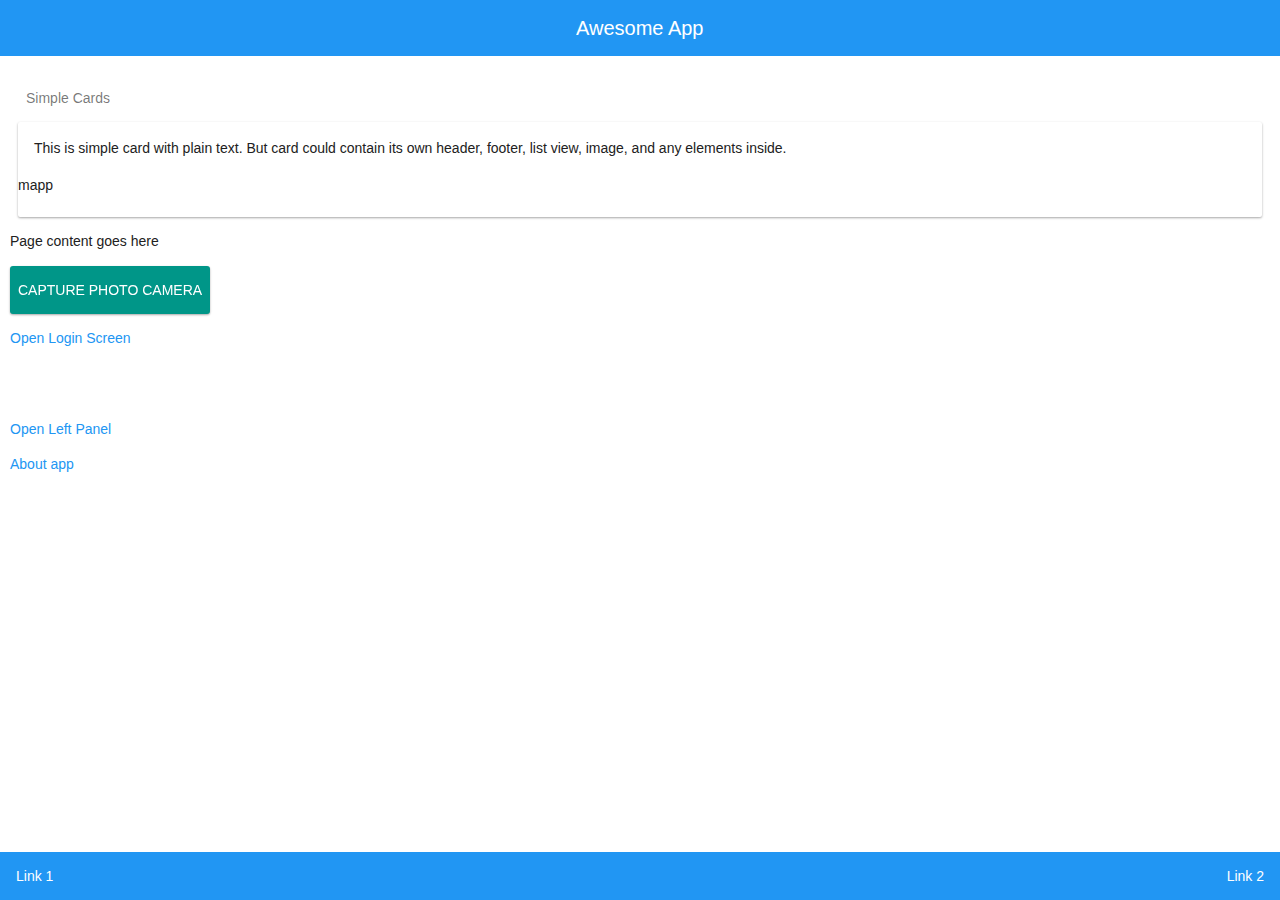
==== commit fad8afb8: "koko" ====
--- a/www/index.html
+++ b/www/index.html
@@ -1,104 +1,155 @@
 <!DOCTYPE html>
 <html>
-  <head>
+
+<head>
+    <!-- Required meta tags-->
     <meta charset="utf-8">
+    <meta name="format-detection" content="telephone=no" />
+    <meta name="msapplication-tap-highlight" content="no" />
     <meta name="viewport" content="width=device-width, initial-scale=1, maximum-scale=1, minimum-scale=1, user-scalable=no, minimal-ui">
     <meta name="apple-mobile-web-app-capable" content="yes">
-    <meta name="apple-mobile-web-app-status-bar-style" content="black">
+    <!-- Color theme for statusbar -->
+    <meta name="theme-color" content="#2196f3">
+    <!-- Your app title -->
     <title>My App</title>
-    <!-- Path to Framework7 Library CSS-->
-    <link rel="stylesheet" href="css/framework7.ios.min.css">
-    <link rel="stylesheet" href="css/framework7.ios.colors.min.css">
+    <!-- Path to Framework7 Library CSS, Material Theme -->
+    <link rel="stylesheet" href="css/framework7.material.min.css">
+    <!-- Path to Framework7 color related styles, Material Theme -->
+    <link rel="stylesheet" href="css/framework7.material.colors.min.css">
     <!-- Path to your custom app styles-->
     <link rel="stylesheet" href="css/my-app.css">
-  </head>
-  <body>
-    <!-- Status bar overlay for fullscreen mode-->
-    <div class="statusbar-overlay"></div>
-    <!-- Panels overlay-->
+</head>
+
+<body class="layout-white">
+ 
+    <!-- Panels Overlay -->
     <div class="panel-overlay"></div>
-    <!-- Left panel with reveal effect-->
+
+    <!-- Left Panel with Reveal effect -->
     <div class="panel panel-left panel-reveal">
-      <div class="content-block">
-        <p>Left panel content goes here</p>
-      </div>
+        <div class="content-block">
+            <p>Left Panel content here</p>
+            <!-- Click on link with "close-panel" class will close panel -->
+            <p><a href="#" class="close-panel">Close me</a></p>
+            <!-- Click on link with "open-panel" and data-panel="right" attribute will open Right panel -->
+            <p><a href="#" data-panel="right" class="open-panel">Open Right Panel</a></p>
+        </div>
     </div>
-    <!-- Right panel with cover effect-->
-    <div class="panel panel-right panel-cover">
-      <div class="content-block">
-        <p>Right panel content goes here</p>
-      </div>
+
+
+    <!-- Views -->
+    <div class="views">
+        <!-- Your main view, should have "view-main" class -->
+        <div class="view view-main">
+            <!-- Pages container, because we use fixed navbar and toolbar, it has additional appropriate classes-->
+            <div class="pages">
+                <!-- Page, "data-page" contains page name -->
+                <div data-page="index" class="page">
+
+                    <!-- Top Navbar. In Material theme it should be inside of the page-->
+                    <div class="navbar">
+                        <div class="navbar-inner">
+                            <div class="center">Awesome App</div>
+                        </div>
+                    </div>
+
+                    <!-- Bottom Toolbar. In Material theme it should be inside of the page-->
+                    <div class="toolbar">
+                        <div class="toolbar-inner">
+                            <!-- Toolbar links -->
+                            <a href="#" class="link">Link 1</a>
+                            <a href="#" class="link">Link 2</a>
+                        </div>
+                    </div>
+
+                    <!-- Scrollable page content -->
+                    <div class="page-content">
+                        <div style="padding:10px">
+
+                            <div class="content-block-title">Simple Cards</div>
+                            <div class="card">
+                                <div class="card-content">
+                                    <div class="card-content-inner">This is simple card with plain text. But card could contain its own header, footer, list view, image, and any elements inside.</div>
+                                    <div id="map">mapp</div>
+                                    <div style="clear:both"></div><br/>
+                                </div>
+                            </div>
+                            
+                            <p>Page content goes here</p>
+
+
+                            <button onclick="capturePhotoWithFile();" class="button button-big button-fill button-raised color-teal">Capture Photo Camera</button>
+                            <p><a href="#" class="open-login-screen">Open Login Screen</a></p>
+
+
+                            <br>
+                            <br>
+                            <p><a href="#" class="open-panel">Open Left Panel</a></p>
+                            <img style="display:none;width:200px;" id="largeImage" src="" />
+                            <!-- Link to another page -->
+                            <a href="about.html">About app</a>
+
+
+                            
+                        </div>
+                    </div>
+                </div>
+            </div>
+            
+            
+        </div>
+        
     </div>
-    <!-- Views-->
-    <div class="views">
-      <!-- Your main view, should have "view-main" class-->
-      <div class="view view-main">
-        <!-- Top Navbar-->
-        <div class="navbar">
-          <div class="navbar-inner">
-            <!-- We have home navbar without left link-->
-            <div class="center sliding">Awesome App</div>
-            <div class="right">
-              <!-- Right link contains only icon - additional "icon-only" class--><a href="#" class="link icon-only open-panel"> <i class="icon icon-bars"></i></a>
+    
+     <div class="login-screen">
+    <div class="view">
+      <div class="page">
+        <div class="page-content login-screen-content">
+          <div class="login-screen-title">My App</div>
+          <form>
+            <div class="list-block">
+              <ul>
+                <li class="item-content">
+                  <div class="item-inner">
+                    <div class="item-title label">Username</div>
+                    <div class="item-input">
+                      <input type="text" name="username" placeholder="Your username">
+                    </div>
+                  </div>
+                </li>
+                <li class="item-content">
+                  <div class="item-inner">
+                    <div class="item-title label">Password</div>
+                    <div class="item-input">
+                      <input type="password" name="password" placeholder="Your password">
+                    </div>
+                  </div>
+                </li>
+              </ul>
             </div>
-          </div>
-        </div>
-        <!-- Pages, because we need fixed-through navbar and toolbar, it has additional appropriate classes-->
-        <div class="pages navbar-through toolbar-through">
-          <!-- Page, data-page contains page name-->
-          <div data-page="index" class="page">
-            <!-- Scrollable page content-->
-            <div class="page-content">
-              <div class="content-block-title">Welcome To My Awesome App</div>
-              <div class="content-block">
-                <div class="content-block-inner">
-                  <p>Couple of worlds here because my app is so awesome!</p>
-                  <p>Duis sed erat ac eros ultrices pharetra id ut tellus. Praesent rhoncus enim ornare ipsum aliquet ultricies. Pellentesque sodales erat quis elementum sagittis.</p>
-                </div>
-              </div>
-              <div class="content-block-title">What about simple navigation?</div>
-              <div class="list-block">
-                <ul>
-                  <li><a href="about.html" class="item-link">
-                      <div class="item-content">
-                        <div class="item-inner"> 
-                          <div class="item-title">About</div>
-                        </div>
-                      </div></a></li>
-                  <li><a href="services.html" class="item-link">
-                      <div class="item-content"> 
-                        <div class="item-inner">
-                          <div class="item-title">Services</div>
-                        </div>
-                      </div></a></li>
-                  <li><a href="form.html" class="item-link">
-                      <div class="item-content"> 
-                        <div class="item-inner">
-                          <div class="item-title">Form</div>
-                        </div>
-                      </div></a></li>
-                </ul>
-              </div>
-              <div class="content-block-title">Side panels</div>
-              <div class="content-block">
-                <div class="row">
-                  <div class="col-50"><a href="#" data-panel="left" class="button open-panel">Left Panel</a></div>
-                  <div class="col-50"><a href="#" data-panel="right" class="button open-panel">Right Panel</a></div>
-                </div>
+            <div class="list-block">
+              <ul>
+                <li><a href="#" class="item-link list-button">Sign In</a></li>
+              </ul>
+              <div class="list-block-label">
+                <p>Lorem ipsum dolor sit amet, consectetur adipiscing elit.</p>
+                <p><a href="#" class="close-login-screen">Close Login Screen</a></p>
               </div>
             </div>
-          </div>
-        </div>
-        <!-- Bottom Toolbar-->
-        <div class="toolbar">
-          <div class="toolbar-inner"><a href="#" class="link">Link 1</a><a href="#" class="link">Link 2</a></div>
+          </form>
         </div>
       </div>
     </div>
+  </div>
     <!-- Path to Framework7 Library JS-->
     <script type="text/javascript" src="cordova.js"></script>
     <script type="text/javascript" src="js/framework7.min.js"></script>
     <!-- Path to your app js-->
+  
+
+         <script src="https://maps.googleapis.com/maps/api/js?key=AIzaSyCtQpDcjENtY1JE_mBtnz-Pgg9GlcpcZc4"> </script>
+   
     <script type="text/javascript" src="js/my-app.js"></script>
-  </body>
+</body>
+
 </html>--- a/www/css/framework7.material.min.css
+++ b/www/css/framework7.material.min.css
@@ -0,0 +1,15 @@
+/**
+ * Framework7 1.3.5
+ * Full Featured Mobile HTML Framework For Building iOS & Android Apps
+ * 
+ * http://www.idangero.us/framework7
+ * 
+ * Copyright 2015, Vladimir Kharlampidi
+ * The iDangero.us
+ * http://www.idangero.us/
+ * 
+ * Licensed under MIT
+ * 
+ * Released on: November 8, 2015
+ */
+body,html{position:relative;height:100%;width:100%;overflow-x:hidden}body{font-family:Roboto,Noto,Helvetica,Arial,sans-serif;margin:0;padding:0;color:#212121;font-size:14px;line-height:1.5;width:100%;-webkit-text-size-adjust:100%;background:#fff;overflow:hidden}*{-webkit-tap-highlight-color:transparent;-webkit-touch-callout:none}a,input,select,textarea{outline:0}a{text-decoration:none;color:#2196f3}p{margin:1em 0}.row{display:-webkit-box;display:-ms-flexbox;display:-webkit-flex;display:flex;-webkit-box-pack:justify;-ms-flex-pack:justify;-webkit-justify-content:space-between;justify-content:space-between;-webkit-box-lines:multiple;-moz-box-lines:multiple;-webkit-flex-wrap:wrap;-ms-flex-wrap:wrap;flex-wrap:wrap;-webkit-box-align:start;-ms-flex-align:start;-webkit-align-items:flex-start;align-items:flex-start}.row>[class*=col-]{box-sizing:border-box}.row .col-auto{width:100%}.row .col-100{width:100%;width:-webkit-calc((100% - 16px*0)/ 1);width:calc((100% - 16px*0)/ 1)}.row.no-gutter .col-100{width:100%}.row .col-95{width:95%;width:-webkit-calc((100% - 16px*.05263157894736836)/ 1.0526315789473684);width:calc((100% - 16px*.05263157894736836)/ 1.0526315789473684)}.row.no-gutter .col-95{width:95%}.row .col-90{width:90%;width:-webkit-calc((100% - 16px*.11111111111111116)/ 1.1111111111111112);width:calc((100% - 16px*.11111111111111116)/ 1.1111111111111112)}.row.no-gutter .col-90{width:90%}.row .col-85{width:85%;width:-webkit-calc((100% - 16px*.17647058823529416)/ 1.1764705882352942);width:calc((100% - 16px*.17647058823529416)/ 1.1764705882352942)}.row.no-gutter .col-85{width:85%}.row .col-80{width:80%;width:-webkit-calc((100% - 16px*.25)/ 1.25);width:calc((100% - 16px*.25)/ 1.25)}.row.no-gutter .col-80{width:80%}.row .col-75{width:75%;width:-webkit-calc((100% - 16px*.33333333333333326)/ 1.3333333333333333);width:calc((100% - 16px*.33333333333333326)/ 1.3333333333333333)}.row.no-gutter .col-75{width:75%}.row .col-66{width:66.66666666666666%;width:-webkit-calc((100% - 16px*.5000000000000002)/ 1.5000000000000002);width:calc((100% - 16px*.5000000000000002)/ 1.5000000000000002)}.row.no-gutter .col-66{width:66.66666666666666%}.row .col-60{width:60%;width:-webkit-calc((100% - 16px*.6666666666666667)/ 1.6666666666666667);width:calc((100% - 16px*.6666666666666667)/ 1.6666666666666667)}.row.no-gutter .col-60{width:60%}.row .col-50{width:50%;width:-webkit-calc((100% - 16px*1)/ 2);width:calc((100% - 16px*1)/ 2)}.row.no-gutter .col-50{width:50%}.row .col-40{width:40%;width:-webkit-calc((100% - 16px*1.5)/ 2.5);width:calc((100% - 16px*1.5)/ 2.5)}.row.no-gutter .col-40{width:40%}.row .col-33{width:33.333333333333336%;width:-webkit-calc((100% - 16px*2)/ 3);width:calc((100% - 16px*2)/ 3)}.row.no-gutter .col-33{width:33.333333333333336%}.row .col-25{width:25%;width:-webkit-calc((100% - 16px*3)/ 4);width:calc((100% - 16px*3)/ 4)}.row.no-gutter .col-25{width:25%}.row .col-20{width:20%;width:-webkit-calc((100% - 16px*4)/ 5);width:calc((100% - 16px*4)/ 5)}.row.no-gutter .col-20{width:20%}.row .col-15{width:15%;width:-webkit-calc((100% - 16px*5.666666666666667)/ 6.666666666666667);width:calc((100% - 16px*5.666666666666667)/ 6.666666666666667)}.row.no-gutter .col-15{width:15%}.row .col-10{width:10%;width:-webkit-calc((100% - 16px*9)/ 10);width:calc((100% - 16px*9)/ 10)}.row.no-gutter .col-10{width:10%}.row .col-5{width:5%;width:-webkit-calc((100% - 16px*19)/ 20);width:calc((100% - 16px*19)/ 20)}.row.no-gutter .col-5{width:5%}.row .col-auto:nth-last-child(1),.row .col-auto:nth-last-child(1)~.col-auto{width:100%;width:-webkit-calc((100% - 16px*0)/ 1);width:calc((100% - 16px*0)/ 1)}.row.no-gutter .col-auto:nth-last-child(1),.row.no-gutter .col-auto:nth-last-child(1)~.col-auto{width:100%}.row .col-auto:nth-last-child(2),.row .col-auto:nth-last-child(2)~.col-auto{width:50%;width:-webkit-calc((100% - 16px*1)/ 2);width:calc((100% - 16px*1)/ 2)}.row.no-gutter .col-auto:nth-last-child(2),.row.no-gutter .col-auto:nth-last-child(2)~.col-auto{width:50%}.row .col-auto:nth-last-child(3),.row .col-auto:nth-last-child(3)~.col-auto{width:33.33333333%;width:-webkit-calc((100% - 16px*2)/ 3);width:calc((100% - 16px*2)/ 3)}.row.no-gutter .col-auto:nth-last-child(3),.row.no-gutter .col-auto:nth-last-child(3)~.col-auto{width:33.33333333%}.row .col-auto:nth-last-child(4),.row .col-auto:nth-last-child(4)~.col-auto{width:25%;width:-webkit-calc((100% - 16px*3)/ 4);width:calc((100% - 16px*3)/ 4)}.row.no-gutter .col-auto:nth-last-child(4),.row.no-gutter .col-auto:nth-last-child(4)~.col-auto{width:25%}.row .col-auto:nth-last-child(5),.row .col-auto:nth-last-child(5)~.col-auto{width:20%;width:-webkit-calc((100% - 16px*4)/ 5);width:calc((100% - 16px*4)/ 5)}.row.no-gutter .col-auto:nth-last-child(5),.row.no-gutter .col-auto:nth-last-child(5)~.col-auto{width:20%}.row .col-auto:nth-last-child(6),.row .col-auto:nth-last-child(6)~.col-auto{width:16.66666667%;width:-webkit-calc((100% - 16px*5)/ 6);width:calc((100% - 16px*5)/ 6)}.row.no-gutter .col-auto:nth-last-child(6),.row.no-gutter .col-auto:nth-last-child(6)~.col-auto{width:16.66666667%}.row .col-auto:nth-last-child(7),.row .col-auto:nth-last-child(7)~.col-auto{width:14.28571429%;width:-webkit-calc((100% - 16px*6)/ 7);width:calc((100% - 16px*6)/ 7)}.row.no-gutter .col-auto:nth-last-child(7),.row.no-gutter .col-auto:nth-last-child(7)~.col-auto{width:14.28571429%}.row .col-auto:nth-last-child(8),.row .col-auto:nth-last-child(8)~.col-auto{width:12.5%;width:-webkit-calc((100% - 16px*7)/ 8);width:calc((100% - 16px*7)/ 8)}.row.no-gutter .col-auto:nth-last-child(8),.row.no-gutter .col-auto:nth-last-child(8)~.col-auto{width:12.5%}.row .col-auto:nth-last-child(9),.row .col-auto:nth-last-child(9)~.col-auto{width:11.11111111%;width:-webkit-calc((100% - 16px*8)/ 9);width:calc((100% - 16px*8)/ 9)}.row.no-gutter .col-auto:nth-last-child(9),.row.no-gutter .col-auto:nth-last-child(9)~.col-auto{width:11.11111111%}.row .col-auto:nth-last-child(10),.row .col-auto:nth-last-child(10)~.col-auto{width:10%;width:-webkit-calc((100% - 16px*9)/ 10);width:calc((100% - 16px*9)/ 10)}.row.no-gutter .col-auto:nth-last-child(10),.row.no-gutter .col-auto:nth-last-child(10)~.col-auto{width:10%}.row .col-auto:nth-last-child(11),.row .col-auto:nth-last-child(11)~.col-auto{width:9.09090909%;width:-webkit-calc((100% - 16px*10)/ 11);width:calc((100% - 16px*10)/ 11)}.row.no-gutter .col-auto:nth-last-child(11),.row.no-gutter .col-auto:nth-last-child(11)~.col-auto{width:9.09090909%}.row .col-auto:nth-last-child(12),.row .col-auto:nth-last-child(12)~.col-auto{width:8.33333333%;width:-webkit-calc((100% - 16px*11)/ 12);width:calc((100% - 16px*11)/ 12)}.row.no-gutter .col-auto:nth-last-child(12),.row.no-gutter .col-auto:nth-last-child(12)~.col-auto{width:8.33333333%}.row .col-auto:nth-last-child(13),.row .col-auto:nth-last-child(13)~.col-auto{width:7.69230769%;width:-webkit-calc((100% - 16px*12)/ 13);width:calc((100% - 16px*12)/ 13)}.row.no-gutter .col-auto:nth-last-child(13),.row.no-gutter .col-auto:nth-last-child(13)~.col-auto{width:7.69230769%}.row .col-auto:nth-last-child(14),.row .col-auto:nth-last-child(14)~.col-auto{width:7.14285714%;width:-webkit-calc((100% - 16px*13)/ 14);width:calc((100% - 16px*13)/ 14)}.row.no-gutter .col-auto:nth-last-child(14),.row.no-gutter .col-auto:nth-last-child(14)~.col-auto{width:7.14285714%}.row .col-auto:nth-last-child(15),.row .col-auto:nth-last-child(15)~.col-auto{width:6.66666667%;width:-webkit-calc((100% - 16px*14)/ 15);width:calc((100% - 16px*14)/ 15)}.row.no-gutter .col-auto:nth-last-child(15),.row.no-gutter .col-auto:nth-last-child(15)~.col-auto{width:6.66666667%}@media all and (min-width:768px){.row .tablet-100{width:100%;width:-webkit-calc((100% - 16px*0)/ 1);width:calc((100% - 16px*0)/ 1)}.row.no-gutter .tablet-100{width:100%}.row .tablet-95{width:95%;width:-webkit-calc((100% - 16px*.05263157894736836)/ 1.0526315789473684);width:calc((100% - 16px*.05263157894736836)/ 1.0526315789473684)}.row.no-gutter .tablet-95{width:95%}.row .tablet-90{width:90%;width:-webkit-calc((100% - 16px*.11111111111111116)/ 1.1111111111111112);width:calc((100% - 16px*.11111111111111116)/ 1.1111111111111112)}.row.no-gutter .tablet-90{width:90%}.row .tablet-85{width:85%;width:-webkit-calc((100% - 16px*.17647058823529416)/ 1.1764705882352942);width:calc((100% - 16px*.17647058823529416)/ 1.1764705882352942)}.row.no-gutter .tablet-85{width:85%}.row .tablet-80{width:80%;width:-webkit-calc((100% - 16px*.25)/ 1.25);width:calc((100% - 16px*.25)/ 1.25)}.row.no-gutter .tablet-80{width:80%}.row .tablet-75{width:75%;width:-webkit-calc((100% - 16px*.33333333333333326)/ 1.3333333333333333);width:calc((100% - 16px*.33333333333333326)/ 1.3333333333333333)}.row.no-gutter .tablet-75{width:75%}.row .tablet-66{width:66.66666666666666%;width:-webkit-calc((100% - 16px*.5000000000000002)/ 1.5000000000000002);width:calc((100% - 16px*.5000000000000002)/ 1.5000000000000002)}.row.no-gutter .tablet-66{width:66.66666666666666%}.row .tablet-60{width:60%;width:-webkit-calc((100% - 16px*.6666666666666667)/ 1.6666666666666667);width:calc((100% - 16px*.6666666666666667)/ 1.6666666666666667)}.row.no-gutter .tablet-60{width:60%}.row .tablet-50{width:50%;width:-webkit-calc((100% - 16px*1)/ 2);width:calc((100% - 16px*1)/ 2)}.row.no-gutter .tablet-50{width:50%}.row .tablet-40{width:40%;width:-webkit-calc((100% - 16px*1.5)/ 2.5);width:calc((100% - 16px*1.5)/ 2.5)}.row.no-gutter .tablet-40{width:40%}.row .tablet-33{width:33.333333333333336%;width:-webkit-calc((100% - 16px*2)/ 3);width:calc((100% - 16px*2)/ 3)}.row.no-gutter .tablet-33{width:33.333333333333336%}.row .tablet-25{width:25%;width:-webkit-calc((100% - 16px*3)/ 4);width:calc((100% - 16px*3)/ 4)}.row.no-gutter .tablet-25{width:25%}.row .tablet-20{width:20%;width:-webkit-calc((100% - 16px*4)/ 5);width:calc((100% - 16px*4)/ 5)}.row.no-gutter .tablet-20{width:20%}.row .tablet-15{width:15%;width:-webkit-calc((100% - 16px*5.666666666666667)/ 6.666666666666667);width:calc((100% - 16px*5.666666666666667)/ 6.666666666666667)}.row.no-gutter .tablet-15{width:15%}.row .tablet-10{width:10%;width:-webkit-calc((100% - 16px*9)/ 10);width:calc((100% - 16px*9)/ 10)}.row.no-gutter .tablet-10{width:10%}.row .tablet-5{width:5%;width:-webkit-calc((100% - 16px*19)/ 20);width:calc((100% - 16px*19)/ 20)}.row.no-gutter .tablet-5{width:5%}.row .tablet-auto:nth-last-child(1),.row .tablet-auto:nth-last-child(1)~.col-auto{width:100%;width:-webkit-calc((100% - 16px*0)/ 1);width:calc((100% - 16px*0)/ 1)}.row.no-gutter .tablet-auto:nth-last-child(1),.row.no-gutter .tablet-auto:nth-last-child(1)~.tablet-auto{width:100%}.row .tablet-auto:nth-last-child(2),.row .tablet-auto:nth-last-child(2)~.col-auto{width:50%;width:-webkit-calc((100% - 16px*1)/ 2);width:calc((100% - 16px*1)/ 2)}.row.no-gutter .tablet-auto:nth-last-child(2),.row.no-gutter .tablet-auto:nth-last-child(2)~.tablet-auto{width:50%}.row .tablet-auto:nth-last-child(3),.row .tablet-auto:nth-last-child(3)~.col-auto{width:33.33333333%;width:-webkit-calc((100% - 16px*2)/ 3);width:calc((100% - 16px*2)/ 3)}.row.no-gutter .tablet-auto:nth-last-child(3),.row.no-gutter .tablet-auto:nth-last-child(3)~.tablet-auto{width:33.33333333%}.row .tablet-auto:nth-last-child(4),.row .tablet-auto:nth-last-child(4)~.col-auto{width:25%;width:-webkit-calc((100% - 16px*3)/ 4);width:calc((100% - 16px*3)/ 4)}.row.no-gutter .tablet-auto:nth-last-child(4),.row.no-gutter .tablet-auto:nth-last-child(4)~.tablet-auto{width:25%}.row .tablet-auto:nth-last-child(5),.row .tablet-auto:nth-last-child(5)~.col-auto{width:20%;width:-webkit-calc((100% - 16px*4)/ 5);width:calc((100% - 16px*4)/ 5)}.row.no-gutter .tablet-auto:nth-last-child(5),.row.no-gutter .tablet-auto:nth-last-child(5)~.tablet-auto{width:20%}.row .tablet-auto:nth-last-child(6),.row .tablet-auto:nth-last-child(6)~.col-auto{width:16.66666667%;width:-webkit-calc((100% - 16px*5)/ 6);width:calc((100% - 16px*5)/ 6)}.row.no-gutter .tablet-auto:nth-last-child(6),.row.no-gutter .tablet-auto:nth-last-child(6)~.tablet-auto{width:16.66666667%}.row .tablet-auto:nth-last-child(7),.row .tablet-auto:nth-last-child(7)~.col-auto{width:14.28571429%;width:-webkit-calc((100% - 16px*6)/ 7);width:calc((100% - 16px*6)/ 7)}.row.no-gutter .tablet-auto:nth-last-child(7),.row.no-gutter .tablet-auto:nth-last-child(7)~.tablet-auto{width:14.28571429%}.row .tablet-auto:nth-last-child(8),.row .tablet-auto:nth-last-child(8)~.col-auto{width:12.5%;width:-webkit-calc((100% - 16px*7)/ 8);width:calc((100% - 16px*7)/ 8)}.row.no-gutter .tablet-auto:nth-last-child(8),.row.no-gutter .tablet-auto:nth-last-child(8)~.tablet-auto{width:12.5%}.row .tablet-auto:nth-last-child(9),.row .tablet-auto:nth-last-child(9)~.col-auto{width:11.11111111%;width:-webkit-calc((100% - 16px*8)/ 9);width:calc((100% - 16px*8)/ 9)}.row.no-gutter .tablet-auto:nth-last-child(9),.row.no-gutter .tablet-auto:nth-last-child(9)~.tablet-auto{width:11.11111111%}.row .tablet-auto:nth-last-child(10),.row .tablet-auto:nth-last-child(10)~.col-auto{width:10%;width:-webkit-calc((100% - 16px*9)/ 10);width:calc((100% - 16px*9)/ 10)}.row.no-gutter .tablet-auto:nth-last-child(10),.row.no-gutter .tablet-auto:nth-last-child(10)~.tablet-auto{width:10%}.row .tablet-auto:nth-last-child(11),.row .tablet-auto:nth-last-child(11)~.col-auto{width:9.09090909%;width:-webkit-calc((100% - 16px*10)/ 11);width:calc((100% - 16px*10)/ 11)}.row.no-gutter .tablet-auto:nth-last-child(11),.row.no-gutter .tablet-auto:nth-last-child(11)~.tablet-auto{width:9.09090909%}.row .tablet-auto:nth-last-child(12),.row .tablet-auto:nth-last-child(12)~.col-auto{width:8.33333333%;width:-webkit-calc((100% - 16px*11)/ 12);width:calc((100% - 16px*11)/ 12)}.row.no-gutter .tablet-auto:nth-last-child(12),.row.no-gutter .tablet-auto:nth-last-child(12)~.tablet-auto{width:8.33333333%}.row .tablet-auto:nth-last-child(13),.row .tablet-auto:nth-last-child(13)~.col-auto{width:7.69230769%;width:-webkit-calc((100% - 16px*12)/ 13);width:calc((100% - 16px*12)/ 13)}.row.no-gutter .tablet-auto:nth-last-child(13),.row.no-gutter .tablet-auto:nth-last-child(13)~.tablet-auto{width:7.69230769%}.row .tablet-auto:nth-last-child(14),.row .tablet-auto:nth-last-child(14)~.col-auto{width:7.14285714%;width:-webkit-calc((100% - 16px*13)/ 14);width:calc((100% - 16px*13)/ 14)}.row.no-gutter .tablet-auto:nth-last-child(14),.row.no-gutter .tablet-auto:nth-last-child(14)~.tablet-auto{width:7.14285714%}.row .tablet-auto:nth-last-child(15),.row .tablet-auto:nth-last-child(15)~.col-auto{width:6.66666667%;width:-webkit-calc((100% - 16px*14)/ 15);width:calc((100% - 16px*14)/ 15)}.row.no-gutter .tablet-auto:nth-last-child(15),.row.no-gutter .tablet-auto:nth-last-child(15)~.tablet-auto{width:6.66666667%}}.view,.views{position:relative;width:100%;height:100%;z-index:5000}.views{overflow:auto;-webkit-overflow-scrolling:touch}.view{overflow:hidden;box-sizing:border-box}.pages{position:relative;width:100%;height:100%;overflow:hidden}.page{box-sizing:border-box;position:absolute;left:0;top:0;width:100%;height:100%;background:#fff;-webkit-transform:translate3d(0,0,0);transform:translate3d(0,0,0)}.page.cached{display:none}.page-on-left{opacity:1;-webkit-transform:translate3d(0,0,0);transform:translate3d(0,0,0)}.page-on-right{opacity:0;pointer-events:none;-webkit-transform:translate3d(0,56px,0);transform:translate3d(0,56px,0)}.page-content{overflow:auto;-webkit-overflow-scrolling:touch;box-sizing:border-box;height:100%;position:relative;z-index:1}.page-transitioning{-webkit-transition-duration:300ms;transition-duration:300ms}.page-from-right-to-center{pointer-events:none;-webkit-animation:pageFromRightToCenter 300ms forwards;animation:pageFromRightToCenter 300ms forwards}.page-from-center-to-right{pointer-events:none;-webkit-animation:pageFromCenterToRight 300ms forwards;animation:pageFromCenterToRight 300ms forwards}@-webkit-keyframes pageFromRightToCenter{from{opacity:0;-webkit-transform:translate3d(0,56px,0)}to{opacity:1;-webkit-transform:translate3d(0,0,0)}}@keyframes pageFromRightToCenter{from{opacity:0;transform:translate3d(0,56px,0)}to{opacity:1;transform:translate3d(0,0,0)}}@-webkit-keyframes pageFromCenterToRight{from{opacity:1;-webkit-transform:translate3d(0,0,0)}to{opacity:0;-webkit-transform:translate3d(0,56px,0)}}@keyframes pageFromCenterToRight{from{opacity:1;transform:translate3d(0,0,0)}to{opacity:0;transform:translate3d(0,56px,0)}}.page-from-center-to-left{-webkit-animation:pageFromCenterToLeft 300ms forwards;animation:pageFromCenterToLeft 300ms forwards}.page-from-left-to-center{-webkit-animation:pageFromLeftToCenter 300ms forwards;animation:pageFromLeftToCenter 300ms forwards}@-webkit-keyframes pageFromCenterToLeft{from{opacity:1}to{opacity:1}}@keyframes pageFromCenterToLeft{from{opacity:1}to{opacity:1}}@-webkit-keyframes pageFromLeftToCenter{from{opacity:1}to{opacity:1}}@keyframes pageFromLeftToCenter{from{opacity:1}to{opacity:1}}.navbar-inner,.toolbar-inner{position:absolute;left:0;top:0;width:100%;height:100%;box-sizing:border-box;overflow:hidden;display:-webkit-box;display:-ms-flexbox;display:-webkit-flex;display:flex;-webkit-box-align:center;-ms-flex-align:center;-webkit-align-items:center;align-items:center}.navbar-inner{-webkit-box-pack:start;-ms-flex-pack:start;-webkit-justify-content:flex-start;justify-content:flex-start}.toolbar-inner{-webkit-box-pack:justify;-ms-flex-pack:justify;-webkit-justify-content:space-between;justify-content:space-between}.navbar-inner.cached{display:none}.navbar,.toolbar{width:100%;box-sizing:border-box;position:relative;margin:0;z-index:500;-webkit-backface-visibility:hidden;backface-visibility:hidden;color:#fff}.navbar b,.toolbar b{font-weight:500}.navbar~.toolbar{z-index:499}.navbar,.subnavbar,.toolbar{background:#2196f3}.navbar a.link,.subnavbar a.link,.toolbar a.link{text-decoration:none;position:relative;color:#fff;box-sizing:border-box;display:-webkit-box;display:-ms-flexbox;display:-webkit-flex;display:flex;-webkit-box-pack:center;-ms-flex-pack:center;-webkit-justify-content:center;justify-content:center;-webkit-box-align:center;-ms-flex-align:center;-webkit-align-items:center;align-items:center;padding:0 16px;min-width:48px}.navbar a.link:before,.subnavbar a.link:before,.toolbar a.link:before{content:'';width:152%;height:152%;position:absolute;left:-26%;top:-26%;background-image:-webkit-radial-gradient(center,circle cover,rgba(255,255,255,.15) 66%,rgba(255,255,255,0) 66%);background-image:radial-gradient(circle at center,rgba(255,255,255,.15) 66%,rgba(255,255,255,0) 66%);background-repeat:no-repeat;background-position:center;background-size:100% 100%;opacity:0;pointer-events:none;-webkit-transition-duration:600ms;transition-duration:600ms}.navbar a.link.active-state:before,.subnavbar a.link.active-state:before,.toolbar a.link.active-state:before,html:not(.watch-active-state) .navbar a.link:active:before,html:not(.watch-active-state) .subnavbar a.link:active:before,html:not(.watch-active-state) .toolbar a.link:active:before{opacity:1;-webkit-transition-duration:150ms;transition-duration:150ms}.navbar a.link i+i,.navbar a.link i+span,.navbar a.link span+i,.navbar a.link span+span,.subnavbar a.link i+i,.subnavbar a.link i+span,.subnavbar a.link span+i,.subnavbar a.link span+span,.toolbar a.link i+i,.toolbar a.link i+span,.toolbar a.link span+i,.toolbar a.link span+span{margin-left:8px}.navbar a.icon-only,.subnavbar a.icon-only,.toolbar a.icon-only{min-width:0;-webkit-box-flex:0;-webkit-flex-shrink:0;-ms-flex:0 0 auto;flex-shrink:0}.navbar i.icon,.subnavbar i.icon,.toolbar i.icon{display:block}.navbar .center,.subnavbar .center{font-size:20px;font-weight:500;text-align:center;margin:0 16px;position:relative;overflow:hidden;text-overflow:ellipsis;white-space:nowrap;line-height:56px;-webkit-box-flex:10;-webkit-flex-shrink:10;-ms-flex:0 10 auto;flex-shrink:10;display:-webkit-box;display:-ms-flexbox;display:-webkit-flex;display:flex;-webkit-box-align:center;-ms-flex-align:center;-webkit-align-items:center;align-items:center}.navbar .left,.navbar .right,.subnavbar .left,.subnavbar .right{-webkit-box-flex:0;-webkit-flex-shrink:0;-ms-flex:0 0 auto;flex-shrink:0;display:-webkit-box;display:-ms-flexbox;display:-webkit-flex;display:flex;-webkit-box-pack:start;-ms-flex-pack:start;-webkit-justify-content:flex-start;justify-content:flex-start;-webkit-box-align:center;-ms-flex-align:center;-webkit-align-items:center;align-items:center;-webkit-transform:translate3d(0,0,0);transform:translate3d(0,0,0)}.navbar .right,.subnavbar .right{margin-left:auto}.navbar .right:first-child,.subnavbar .right:first-child{position:absolute;right:16px;height:100%}.navbar{left:0;top:0;height:56px;font-size:20px}.navbar a.link{line-height:56px;height:56px}.popup .navbar{-webkit-transform:translate3d(0,0,0);transform:translate3d(0,0,0)}.subnavbar{height:48px;width:100%;position:absolute;left:0;top:100%;z-index:20;box-sizing:border-box;padding:0 16px;display:-webkit-box;display:-ms-flexbox;display:-webkit-flex;display:flex;-webkit-box-pack:justify;-ms-flex-pack:justify;-webkit-justify-content:space-between;justify-content:space-between;-webkit-box-align:center;-ms-flex-align:center;-webkit-align-items:center;align-items:center;overflow:hidden}.subnavbar a.link{line-height:48px;height:48px}.subnavbar .center{line-height:48px}.subnavbar .center:first-child{margin-left:56px}.navbar.no-border .subnavbar{margin-top:0}.navbar-on-left .subnavbar,.navbar-on-right .subnavbar{pointer-events:none}.navbar .subnavbar,.page .subnavbar{position:absolute}.page>.subnavbar{top:0;margin-top:0}.subnavbar>.buttons-row{width:100%}.subnavbar .searchbar,.subnavbar.searchbar{position:absolute}.subnavbar .searchbar,.subnavbar.searchbar{position:absolute}.subnavbar .searchbar{left:0;top:0}.toolbar{left:0;bottom:0;height:48px;font-size:14px}.toolbar a.link{line-height:48px;height:48px}.toolbar a{-webkit-box-flex:1;-webkit-flex-shrink:1;-ms-flex:0 1 auto;flex-shrink:1;position:relative;white-space:nowrap;text-overflow:ellipsis}.tabbar{z-index:5001;overflow:hidden;bottom:auto;top:0}.tabbar .toolbar-inner{padding-left:0;padding-right:0}.tabbar a.link{line-height:1.4}.tabbar a.link,.tabbar a.tab-link{height:100%;width:100%;box-sizing:border-box;padding-left:0;padding-right:0;display:-webkit-box;display:-ms-flexbox;display:-webkit-flex;display:flex;-webkit-box-pack:center;-ms-flex-pack:center;-webkit-justify-content:center;justify-content:center;-webkit-box-align:center;-ms-flex-align:center;-webkit-align-items:center;align-items:center;-ms-flex:1;-webkit-box-orient:vertical;-moz-box-orient:vertical;-ms-flex-direction:column;-webkit-flex-direction:column;flex-direction:column;font-size:14px;text-transform:uppercase}.tabbar i.icon{height:24px}.tabbar a.tab-link{-webkit-transition-duration:300ms;transition-duration:300ms;overflow:hidden;color:rgba(255,255,255,.7);position:relative}.tabbar a.tab-link.active,.tabbar a.tab-link.active-state,html:not(.watch-active-state) .tabbar a.tab-link:active{color:#fff}.tabbar .tab-link-highlight{position:absolute;left:0;bottom:0;height:3px;background:#0a6ebd;background:rgba(255,255,255,.5);-webkit-transition-duration:300ms;transition-duration:300ms}.tabbar-labels{height:72px}.tabbar-labels a.link,.tabbar-labels a.tab-link{padding-top:12px;padding-bottom:12px;height:100%;-webkit-box-pack:justify;-ms-flex-pack:justify;-webkit-justify-content:space-between;justify-content:space-between}.tabbar-labels span.tabbar-label{line-height:1;display:block;margin:0;margin-top:10px;position:relative;text-overflow:ellipsis;white-space:nowrap;overflow:hidden;max-width:100%}.page>.navbar,.page>.toolbar,.view>.navbar,.view>.toolbar,.views>.navbar,.views>.toolbar{position:absolute}.subnavbar~.page-content{padding-top:48px}.tabbar-fixed .page-content,.toolbar-fixed .page-content{padding-top:48px}.tabbar-labels-fixed .page-content{padding-top:72px}.toolbar:not(.messagebar)~.page-content{padding-top:48px}.tabbar-labels:not(.messagebar)~.page-content{padding-top:72px}.navbar-fixed .page-content{padding-top:56px}.navbar-fixed .page-content.with-subnavbar,.navbar-fixed .subnavbar~.page-content,.navbar-fixed .with-subnavbar .page-content{padding-top:104px}.navbar-fixed .page .subnavbar,.navbar-fixed.page .subnavbar{top:56px}.navbar-fixed .tabbar-fixed .page-content,.navbar-fixed .toolbar-fixed .page-content,.navbar-fixed.tabbar-fixed .page-content,.navbar-fixed.toolbar-fixed .page-content,.tabbar-fixed .navbar-fixed .page-content,.toolbar-fixed .navbar-fixed .page-content{padding-top:104px}.navbar-fixed .tabbar-labels-fixed .page-content,.navbar-fixed.tabbar-labels-fixed .page-content,.tabbar-labels-fixed .navbar-fixed .page-content{padding-top:128px}.navbar-fixed .toolbar:not(.messagebar)~.page-content{padding-top:104px}.navbar-fixed .tabbar-labels:not(.messagebar)~.page-content{padding-top:128px}.navbar-fixed .toolbar:not(.messagebar){top:56px}.navbar.navbar-hiding{-webkit-transition-duration:400ms;transition-duration:400ms;-webkit-transform:translate3d(0,0,0);transform:translate3d(0,0,0)}.navbar.navbar-hiding~.page .list-group-title,.navbar.navbar-hiding~.page-content .list-group-title,.navbar.navbar-hiding~.pages .list-group-title{-webkit-transition-duration:400ms;transition-duration:400ms}.navbar.navbar-hiding~.page .subnavbar,.navbar.navbar-hiding~.page-content .subnavbar,.navbar.navbar-hiding~.pages .subnavbar{-webkit-transition-duration:400ms;transition-duration:400ms}.navbar.navbar-hiding~.subnavbar,.navbar.navbar-hiding~.toolbar{-webkit-transition-duration:400ms;transition-duration:400ms}.navbar.navbar-hidden{-webkit-transition-duration:400ms;transition-duration:400ms;-webkit-transform:translate3d(0,-100%,0);transform:translate3d(0,-100%,0)}.navbar.navbar-hidden~.page .list-group-title,.navbar.navbar-hidden~.page-content .list-group-title,.navbar.navbar-hidden~.pages .list-group-title{-webkit-transition-duration:400ms;transition-duration:400ms;top:-56px}.navbar.navbar-hidden~.page .subnavbar,.navbar.navbar-hidden~.page-content .subnavbar,.navbar.navbar-hidden~.pages .subnavbar{-webkit-transform:translate3d(0,-56px,0);transform:translate3d(0,-56px,0);-webkit-transition-duration:400ms;transition-duration:400ms}.navbar.navbar-hidden~.subnavbar,.navbar.navbar-hidden~.toolbar:not(.messagebar){-webkit-transform:translate3d(0,-56px,0);transform:translate3d(0,-56px,0);-webkit-transition-duration:400ms;transition-duration:400ms}.page.no-navbar .page-content{padding-top:0}.page.no-navbar .page-content.with-subnavbar,.page.no-navbar.with-subnavbar .page-content,.with-subnavbar .page.no-navbar .page-content{padding-top:48px}.tabbar.tabbar-hiding,.tabbar.toolbar-hiding,.toolbar.tabbar-hiding,.toolbar.toolbar-hiding{-webkit-transition-duration:400ms;transition-duration:400ms;-webkit-transform:translate3d(0,0,0);transform:translate3d(0,0,0)}.tabbar.tabbar-hidden,.tabbar.toolbar-hidden,.toolbar.tabbar-hidden,.toolbar.toolbar-hidden{-webkit-transition-duration:400ms;transition-duration:400ms}.tabbar.tabbar-hidden,.tabbar.toolbar-hidden:not(.messagebar),.toolbar.tabbar-hidden,.toolbar.toolbar-hidden:not(.messagebar){-webkit-transform:translate3d(0,-100%,0);transform:translate3d(0,-100%,0)}.navbar~.tabbar.tabbar-hidden,.navbar~.tabbar.toolbar-hidden:not(.messagebar),.navbar~.toolbar.tabbar-hidden,.navbar~.toolbar.toolbar-hidden:not(.messagebar){-webkit-transform:translate3d(0,-104px,0);transform:translate3d(0,-104px,0)}.navbar~.tabbar.tabbar-labels.toolbar-hidden,.navbar~.toolbar.tabbar-labels.toolbar-hidden{-webkit-transform:translate3d(0,-128px,0);transform:translate3d(0,-128px,0)}.tabbar.toolbar-hidden.messagebar,.toolbar.toolbar-hidden.messagebar{-webkit-transform:translate3d(0,100%,0);transform:translate3d(0,100%,0)}.page.no-tabbar .page-content,.page.no-toolbar .page-content{padding-bottom:0}.searchbar{height:48px;width:100%;background:#2196f3;box-sizing:border-box;padding:0 16px;overflow:hidden;position:relative;display:-webkit-box;display:-ms-flexbox;display:-webkit-flex;display:flex;-webkit-box-align:center;-ms-flex-align:center;-webkit-align-items:center;align-items:center;color:#fff}.searchbar a{position:relative;color:#fff}.searchbar a:before{content:'';width:152%;height:152%;position:absolute;left:-26%;top:-26%;background-image:-webkit-radial-gradient(center,circle cover,rgba(255,255,255,.15) 66%,rgba(255,255,255,0) 66%);background-image:radial-gradient(circle at center,rgba(255,255,255,.15) 66%,rgba(255,255,255,0) 66%);background-repeat:no-repeat;background-position:center;background-size:100% 100%;opacity:0;pointer-events:none;-webkit-transition-duration:600ms;transition-duration:600ms}.searchbar a.active-state:before,html:not(.watch-active-state) .searchbar a:active:before{opacity:1;-webkit-transition-duration:150ms;transition-duration:150ms}.searchbar .searchbar-input{width:100%;height:32px;position:relative;-webkit-box-flex:1;-webkit-flex-shrink:1;-ms-flex:0 1 auto;flex-shrink:1}.searchbar input[type=search]{box-sizing:border-box;width:100%;height:100%;display:block;border:none;-webkit-appearance:none;-moz-appearance:none;-ms-appearance:none;appearance:none;border-radius:0;font-family:inherit;color:#fff;font-size:16px;font-weight:400;padding:0 36px 0 24px;background-color:transparent;background-repeat:no-repeat;background-position:0 center;-webkit-transition-duration:300ms;transition-duration:300ms;background-image:url("data:image/svg+xml;charset=utf-8,%3Csvg%20fill%3D'%23FFFFFF'%20height%3D'24'%20viewBox%3D'0%200%2024%2024'%20width%3D'24'%20xmlns%3D'http%3A%2F%2Fwww.w3.org%2F2000%2Fsvg'%3E%3Cpath%20d%3D'M15.5%2014h-.79l-.28-.27C15.41%2012.59%2016%2011.11%2016%209.5%2016%205.91%2013.09%203%209.5%203S3%205.91%203%209.5%205.91%2016%209.5%2016c1.61%200%203.09-.59%204.23-1.57l.27.28v.79l5%204.99L20.49%2019l-4.99-5zm-6%200C7.01%2014%205%2011.99%205%209.5S7.01%205%209.5%205%2014%207.01%2014%209.5%2011.99%2014%209.5%2014z'%2F%3E%3Cpath%20d%3D'M0%200h24v24H0z'%20fill%3D'none'%2F%3E%3C%2Fsvg%3E");-webkit-background-size:24px 24px;background-size:24px 24px;border-bottom:1px solid #fff;opacity:.6}.searchbar input[type=search]::-webkit-input-placeholder{color:#fff;opacity:1}.searchbar input[type=search]::-webkit-search-cancel-button{-webkit-appearance:none}.searchbar .searchbar-clear{position:absolute;width:56px;height:100%;right:-16px;top:0;opacity:0;pointer-events:none;background-position:center;background-repeat:no-repeat;background-image:url("data:image/svg+xml;charset=utf-8,%3Csvg%20fill%3D'%23fff'%20height%3D'24'%20viewBox%3D'0%200%2024%2024'%20width%3D'24'%20xmlns%3D'http%3A%2F%2Fwww.w3.org%2F2000%2Fsvg'%3E%3Cpath%20d%3D'M19%206.41L17.59%205%2012%2010.59%206.41%205%205%206.41%2010.59%2012%205%2017.59%206.41%2019%2012%2013.41%2017.59%2019%2019%2017.59%2013.41%2012z'%2F%3E%3Cpath%20d%3D'M0%200h24v24H0z'%20fill%3D'none'%2F%3E%3C%2Fsvg%3E");-webkit-background-size:24px 24px;background-size:24px 24px;-webkit-transition-duration:300ms;transition-duration:300ms;cursor:pointer}.searchbar .searchbar-cancel{display:none}.searchbar.searchbar-active input[type=search]{opacity:1}.searchbar.searchbar-active .searchbar-clear{pointer-events:auto;opacity:1}.searchbar.searchbar-not-empty .searchbar-clear{pointer-events:auto;opacity:1}.searchbar-overlay{position:absolute;left:0;top:0;width:100%;height:100%;z-index:100;opacity:0;pointer-events:none;background:rgba(0,0,0,.25);-webkit-transition-duration:300ms;transition-duration:300ms;-webkit-transform:translate3d(0,0,0);transform:translate3d(0,0,0)}.searchbar-overlay.searchbar-overlay-active{opacity:1;pointer-events:auto}.searchbar-not-found{display:none}.hidden-by-searchbar,.list-block .hidden-by-searchbar,.list-block li.hidden-by-searchbar{display:none}.page>.searchbar{position:absolute;width:100%;left:0;top:0;z-index:200}.page>.searchbar~.page-content{padding-top:48px}.navbar-fixed .page>.searchbar,.navbar-fixed>.searchbar,.navbar-through .page>.searchbar,.navbar-through>.searchbar{top:56px}.navbar-fixed .page>.searchbar~.page-content,.navbar-fixed>.searchbar~.page-content,.navbar-through .page>.searchbar~.page-content,.navbar-through>.searchbar~.page-content{padding-top:104px}.toolbar.messagebar{-webkit-transform:translate3d(0,0,0);transform:translate3d(0,0,0);background:#fff;height:48px;top:auto;bottom:0;font-size:16px;overflow:hidden}.toolbar.messagebar:before{content:'';position:absolute;left:0;top:0;bottom:auto;right:auto;height:1px;width:100%;background-color:#d1d1d1;display:block;z-index:15;-webkit-transform-origin:50% 0;transform-origin:50% 0}html.pixel-ratio-2 .toolbar.messagebar:before{-webkit-transform:scaleY(.5);transform:scaleY(.5)}html.pixel-ratio-3 .toolbar.messagebar:before{-webkit-transform:scaleY(.33);transform:scaleY(.33)}.toolbar.messagebar textarea{-webkit-appearance:none;-moz-appearance:none;-ms-appearance:none;appearance:none;-webkit-box-sizing:border-box;-moz-box-sizing:border-box;box-sizing:border-box;border:none;background:0 0;border-radius:0;box-shadow:none;display:block;padding:3px 8px 3px;margin:0;width:100%;height:28px;color:#333;font-size:16px;line-height:22px;font-family:inherit;resize:none;-webkit-box-flex:1;-webkit-flex-shrink:1;-ms-flex:0 1 auto;flex-shrink:1}.toolbar.messagebar a.link{color:#333;-ms-flex-item-align:flex-end;-webkit-align-self:flex-end;align-self:flex-end;height:48px;line-height:48px}.toolbar.messagebar a.link:before{background-image:-webkit-radial-gradient(center,circle cover,rgba(0,0,0,.1) 66%,rgba(0,0,0,0) 66%);background-image:radial-gradient(circle at center,rgba(0,0,0,.1) 66%,rgba(0,0,0,0) 66%)}.toolbar.messagebar .link{-webkit-box-flex:0;-webkit-flex-shrink:0;-ms-flex:0 0 auto;flex-shrink:0}.toolbar.messagebar~.page-content{padding-bottom:48px}.page.no-toolbar .toolbar.messagebar~.page-content{padding-bottom:48px}.hidden-toolbar .toolbar.messagebar{-webkit-transform:translate3d(0,0,0);transform:translate3d(0,0,0);-webkit-transition-duration:0ms;transition-duration:0ms}i.icon{display:inline-block;vertical-align:middle;background-size:100% auto;background-position:center;background-repeat:no-repeat;font-style:normal;position:relative}i.icon.icon-back{width:24px;height:24px;background-image:url("data:image/svg+xml;charset=utf-8,%3Csvg%20xmlns%3D'http%3A%2F%2Fwww.w3.org%2F2000%2Fsvg'%20width%3D'24'%20height%3D'24'%20viewBox%3D'0%200%2024%2024'%3E%3Cpath%20d%3D'M20%2011H7.83l5.59-5.59L12%204l-8%208%208%208%201.41-1.41L7.83%2013H20v-2z'%20fill%3D'%23ffffff'%2F%3E%3C%2Fsvg%3E")}i.icon.icon-forward{width:24px;height:24px;background-image:url("data:image/svg+xml;charset=utf-8,%3Csvg%20xmlns%3D'http%3A%2F%2Fwww.w3.org%2F2000%2Fsvg'%20width%3D'24'%20height%3D'24'%20viewBox%3D'0%200%2024%2024'%3E%3Cpath%20d%3D'M12%204l-1.41%201.41L16.17%2011H4v2h12.17l-5.58%205.59L12%2020l8-8z'%20fill%3D'%23ffffff'%2F%3E%3C%2Fsvg%3E")}i.icon.icon-bars{width:24px;height:24px;background-image:url("data:image/svg+xml;charset=utf-8,%3Csvg%20xmlns%3D'http%3A%2F%2Fwww.w3.org%2F2000%2Fsvg'%20width%3D'24'%20height%3D'24'%20viewBox%3D'0%200%2024%2024'%3E%3Cpath%20d%3D'M3%2018h18v-2H3v2zm0-5h18v-2H3v2zm0-7v2h18V6H3z'%20fill%3D'%23ffffff'%2F%3E%3C%2Fsvg%3E")}i.icon.icon-camera{width:24px;height:24px;background-image:url("data:image/svg+xml;charset=utf-8,%3Csvg%20fill%3D'%23333'%20height%3D'24'%20viewBox%3D'0%200%2024%2024'%20width%3D'24'%20xmlns%3D'http%3A%2F%2Fwww.w3.org%2F2000%2Fsvg'%3E%3Ccircle%20cx%3D'12'%20cy%3D'12'%20r%3D'3.2'%2F%3E%3Cpath%20d%3D'M9%202L7.17%204H4c-1.1%200-2%20.9-2%202v12c0%201.1.9%202%202%202h16c1.1%200%202-.9%202-2V6c0-1.1-.9-2-2-2h-3.17L15%202H9zm3%2015c-2.76%200-5-2.24-5-5s2.24-5%205-5%205%202.24%205%205-2.24%205-5%205z'%2F%3E%3Cpath%20d%3D'M0%200h24v24H0z'%20fill%3D'none'%2F%3E%3C%2Fsvg%3E")}i.icon.icon-f7{width:24px;height:24px;background-image:url(../img/i-f7-material.png);border-radius:3px}i.icon.icon-form-name{width:24px;height:24px;background-image:url(../img/i-form-name-material.svg)}i.icon.icon-form-password{width:24px;height:24px;background-image:url(../img/i-form-password-material.svg)}i.icon.icon-form-email{width:24px;height:24px;background-image:url(../img/i-form-email-material.svg)}i.icon.icon-form-calendar{width:24px;height:24px;background-image:url(../img/i-form-calendar-material.svg)}i.icon.icon-form-tel{width:24px;height:24px;background-image:url(../img/i-form-tel-material.svg)}i.icon.icon-form-gender{width:24px;height:24px;background-image:url(../img/i-form-gender-material.svg)}i.icon.icon-form-toggle{width:24px;height:24px;background-image:url(../img/i-form-toggle-material.svg)}i.icon.icon-form-comment{width:24px;height:24px;background-image:url(../img/i-form-comment-material.svg)}i.icon.icon-form-settings{width:24px;height:24px;background-image:url(../img/i-form-settings-material.svg)}i.icon.icon-form-url{width:24px;height:24px;background-image:url(../img/i-form-url-material.svg)}i.icon.icon-next,i.icon.icon-prev{width:24px;height:24px}i.icon.icon-next{background-image:url("data:image/svg+xml;charset=utf-8,%3Csvg%20xmlns%3D'http%3A%2F%2Fwww.w3.org%2F2000%2Fsvg'%20fill%3D'%23ffffff'%20width%3D'24'%20height%3D'24'%20viewBox%3D'0%200%2024%2024'%3E%3Cpath%20d%3D'M10%206L8.59%207.41%2013.17%2012l-4.58%204.59L10%2018l6-6z'%2F%3E%3Cpath%20d%3D'M0%200h24v24H0z'%20fill%3D'none'%2F%3E%3C%2Fsvg%3E")}i.icon.icon-prev{background-image:url("data:image/svg+xml;charset=utf-8,%3Csvg%20xmlns%3D'http%3A%2F%2Fwww.w3.org%2F2000%2Fsvg'%20fill%3D'%23ffffff'%20width%3D'24'%20height%3D'24'%20viewBox%3D'0%200%2024%2024'%3E%3Cpath%20d%3D'M15.41%207.41L14%206l-6%206%206%206%201.41-1.41L10.83%2012z'%2F%3E%3Cpath%20d%3D'M0%200h24v24H0z'%20fill%3D'none'%2F%3E%3C%2Fsvg%3E")}i.icon.icon-plus{width:24px;height:24px;font-size:0;background-image:url("data:image/svg+xml;charset=utf-8,%3Csvg%20fill%3D'%23FFFFFF'%20height%3D'24'%20viewBox%3D'0%200%2024%2024'%20width%3D'24'%20xmlns%3D'http%3A%2F%2Fwww.w3.org%2F2000%2Fsvg'%3E%3Cpath%20d%3D'M19%2013h-6v6h-2v-6H5v-2h6V5h2v6h6v2z'%2F%3E%3Cpath%20d%3D'M0%200h24v24H0z'%20fill%3D'none'%2F%3E%3C%2Fsvg%3E")}.badge{font-size:10px;display:inline-block;color:#fff;background:#8e8e93;border-radius:3px;padding:1px 6px;box-sizing:border-box}.icon .badge{position:absolute;left:100%;margin-left:-10px;top:-2px;font-size:10px;line-height:1.4;padding:1px 5px}.chip{font-size:13px;font-weight:400;color:rgba(0,0,0,.87);background:rgba(0,0,0,.12);display:inline-block;height:32px;line-height:32px;border-radius:16px;padding:0 12px;box-sizing:border-box;vertical-align:middle;display:-webkit-inline-box;display:-ms-inline-flexbox;display:-webkit-inline-flex;display:inline-flex;-webkit-box-align:center;-ms-flex-align:center;-webkit-align-items:center;align-items:center;margin:2px 0}.chip .chip-media{width:32px;height:32px;margin-left:-12px;vertical-align:top;border-radius:50%;text-align:center;line-height:32px;color:#fff;-webkit-box-flex:0;-webkit-flex-shrink:0;-ms-flex:0 0 auto;flex-shrink:0;font-size:16px;display:-webkit-box;display:-ms-flexbox;display:-webkit-flex;display:flex;-webkit-box-align:center;-ms-flex-align:center;-webkit-align-items:center;align-items:center;-webkit-box-pack:center;-ms-flex-pack:center;-webkit-justify-content:center;justify-content:center}.chip .chip-media img{max-width:100%;max-height:100%;width:auto;height:auto;border-radius:50%;display:block}.chip .chip-media+.chip-label{margin-left:8px}.chip .chip-label{white-space:nowrap;overflow:hidden;text-overflow:ellipsis;position:relative;-webkit-box-flex:1;-webkit-flex-shrink:1;-ms-flex:0 1 auto;flex-shrink:1;min-width:0}.chip .chip-label+.chip-delete{margin-left:4px}.chip .chip-delete{margin-right:-8px;width:24px;height:24px;text-align:center;line-height:24px;cursor:pointer;-webkit-box-flex:0;-webkit-flex-shrink:0;-ms-flex:0 0 auto;flex-shrink:0;background-image:url("data:image/svg+xml;charset=utf-8,%3Csvg%20fill%3D'%23000'%20height%3D'24'%20viewBox%3D'0%200%2024%2024'%20width%3D'24'%20xmlns%3D'http%3A%2F%2Fwww.w3.org%2F2000%2Fsvg'%3E%3Cpath%20d%3D'M12%202C6.47%202%202%206.47%202%2012s4.47%2010%2010%2010%2010-4.47%2010-10S17.53%202%2012%202zm5%2013.59L15.59%2017%2012%2013.41%208.41%2017%207%2015.59%2010.59%2012%207%208.41%208.41%207%2012%2010.59%2015.59%207%2017%208.41%2013.41%2012%2017%2015.59z'%2F%3E%3Cpath%20d%3D'M0%200h24v24H0z'%20fill%3D'none'%2F%3E%3C%2Fsvg%3E");background-repeat:no-repeat;background-position:center;background-size:20px 20px;opacity:.54}.chip .chip-delete.active-state,html:not(.watch-active-state) .chip .chip-delete:active{opacity:1}.content-block{margin:32px 0;padding:0 16px;box-sizing:border-box}.content-block-title{position:relative;overflow:hidden;margin:0;white-space:nowrap;text-overflow:ellipsis;font-size:14px;line-height:1;margin:16px 16px 16px;padding-top:16px;height:16px;line-height:16px;font-weight:500;color:rgba(0,0,0,.54)}.content-block-title+.card,.content-block-title+.content-block,.content-block-title+.list-block{margin-top:0}.content-block-inner{padding:16px 16px;margin-left:-16px;width:100%;position:relative}.content-block-inner:before{content:'';position:absolute;left:0;top:0;bottom:auto;right:auto;height:1px;width:100%;background-color:rgba(0,0,0,.12);display:block;z-index:15;-webkit-transform-origin:50% 0;transform-origin:50% 0}html.pixel-ratio-2 .content-block-inner:before{-webkit-transform:scaleY(.5);transform:scaleY(.5)}html.pixel-ratio-3 .content-block-inner:before{-webkit-transform:scaleY(.33);transform:scaleY(.33)}.content-block-inner:after{content:'';position:absolute;left:0;bottom:0;right:auto;top:auto;height:1px;width:100%;background-color:rgba(0,0,0,.12);display:block;z-index:15;-webkit-transform-origin:50% 100%;transform-origin:50% 100%}html.pixel-ratio-2 .content-block-inner:after{-webkit-transform:scaleY(.5);transform:scaleY(.5)}html.pixel-ratio-3 .content-block-inner:after{-webkit-transform:scaleY(.33);transform:scaleY(.33)}.content-block-inner>p:first-child{margin-top:0}.content-block-inner>p:last-child{margin-bottom:0}.content-block.inset{margin-left:16px;margin-right:16px;border-radius:7px}.content-block.inset .content-block-inner{border-radius:4px}.content-block.inset .content-block-inner:before{display:none}.content-block.inset .content-block-inner:after{display:none}@media all and (min-width:768px){.content-block.tablet-inset{margin-left:16px;margin-right:16px;border-radius:4px}.content-block.tablet-inset .content-block-inner{border-radius:4px}.content-block.tablet-inset .content-block-inner:before{display:none}.content-block.tablet-inset .content-block-inner:after{display:none}}.list-block{margin:32px 0;font-size:16px}.list-block ul{list-style:none;padding:0;margin:0;position:relative}.list-block ul:before{content:'';position:absolute;left:0;top:0;bottom:auto;right:auto;height:1px;width:100%;background-color:rgba(0,0,0,.12);display:block;z-index:15;-webkit-transform-origin:50% 0;transform-origin:50% 0}html.pixel-ratio-2 .list-block ul:before{-webkit-transform:scaleY(.5);transform:scaleY(.5)}html.pixel-ratio-3 .list-block ul:before{-webkit-transform:scaleY(.33);transform:scaleY(.33)}.list-block ul:after{content:'';position:absolute;left:0;bottom:0;right:auto;top:auto;height:1px;width:100%;background-color:rgba(0,0,0,.12);display:block;z-index:15;-webkit-transform-origin:50% 100%;transform-origin:50% 100%}html.pixel-ratio-2 .list-block ul:after{-webkit-transform:scaleY(.5);transform:scaleY(.5)}html.pixel-ratio-3 .list-block ul:after{-webkit-transform:scaleY(.33);transform:scaleY(.33)}.list-block ul ul{padding-left:56px}.list-block ul ul:before{display:none}.list-block ul ul:after{display:none}.list-block .align-top,.list-block .align-top .item-content,.list-block .align-top .item-inner{-webkit-box-align:start;-ms-flex-align:start;-webkit-align-items:flex-start;align-items:flex-start}.list-block.inset{margin-left:16px;margin-right:16px;border-radius:4px}.list-block.inset .content-block-title{margin-left:0;margin-right:0}.list-block.inset ul{border-radius:4px}.list-block.inset ul:before{display:none}.list-block.inset ul:after{display:none}.list-block.inset li:first-child>a{border-radius:4px 4px 0 0}.list-block.inset li:last-child>a{border-radius:0 0 4px 4px}.list-block.inset li:first-child:last-child>a{border-radius:4px}@media all and (min-width:768px){.list-block.tablet-inset{margin-left:16px;margin-right:16px;border-radius:4px}.list-block.tablet-inset .content-block-title{margin-left:0;margin-right:0}.list-block.tablet-inset ul{border-radius:4px}.list-block.tablet-inset ul:before{display:none}.list-block.tablet-inset ul:after{display:none}.list-block.tablet-inset li:first-child>a{border-radius:4px 4px 0 0}.list-block.tablet-inset li:last-child>a{border-radius:0 0 4px 4px}.list-block.tablet-inset li:first-child:last-child>a{border-radius:4px}.list-block.tablet-inset .content-block-title{margin-left:0;margin-right:0}.list-block.tablet-inset ul{border-radius:4px}.list-block.tablet-inset ul:before{display:none}.list-block.tablet-inset ul:after{display:none}.list-block.tablet-inset li:first-child>a{border-radius:4px 4px 0 0}.list-block.tablet-inset li:last-child>a{border-radius:0 0 4px 4px}.list-block.tablet-inset li:first-child:last-child>a{border-radius:4px}}.list-block li{box-sizing:border-box;position:relative}.list-block .item-media{display:-webkit-box;display:-ms-flexbox;display:-webkit-flex;display:flex;-webkit-box-flex:0;-webkit-flex-shrink:0;-ms-flex:0 0 auto;flex-shrink:0;-webkit-box-lines:single;-moz-box-lines:single;-webkit-flex-wrap:nowrap;-ms-flex-wrap:none;-ms-flex-wrap:nowrap;flex-wrap:nowrap;-webkit-box-align:center;-ms-flex-align:center;-webkit-align-items:center;align-items:center;box-sizing:border-box;padding-top:8px;padding-bottom:8px;min-width:40px}.list-block .item-media i+i{margin-left:8px}.list-block .item-media i+img{margin-left:8px}.list-block .item-media+.item-inner{margin-left:16px}.list-block .item-inner{padding-right:16px;position:relative;width:100%;padding-top:8px;padding-bottom:8px;min-height:48px;box-sizing:border-box;-webkit-box-flex:1;-ms-flex:1;overflow:hidden;display:-webkit-box;display:-ms-flexbox;display:-webkit-flex;display:flex;-webkit-box-pack:justify;-ms-flex-pack:justify;-webkit-justify-content:space-between;justify-content:space-between;-webkit-box-align:center;-ms-flex-align:center;-webkit-align-items:center;align-items:center;-ms-flex-item-align:stretch;-webkit-align-self:stretch;align-self:stretch}.list-block .item-inner:after{content:'';position:absolute;left:0;bottom:0;right:auto;top:auto;height:1px;width:100%;background-color:rgba(0,0,0,.12);display:block;z-index:15;-webkit-transform-origin:50% 100%;transform-origin:50% 100%}html.pixel-ratio-2 .list-block .item-inner:after{-webkit-transform:scaleY(.5);transform:scaleY(.5)}html.pixel-ratio-3 .list-block .item-inner:after{-webkit-transform:scaleY(.33);transform:scaleY(.33)}.list-block .item-title{min-width:0;-webkit-box-flex:1;-webkit-flex-shrink:1;-ms-flex:0 1 auto;flex-shrink:1;white-space:nowrap;position:relative;overflow:hidden;text-overflow:ellipsis;max-width:100%}.list-block .item-after{white-space:nowrap;color:#757575;-webkit-box-flex:0;-webkit-flex-shrink:0;-ms-flex:0 0 auto;flex-shrink:0;margin-left:8px;display:-webkit-box;display:-ms-flexbox;display:-webkit-flex;display:flex;max-height:28px;font-size:14px}.list-block .smart-select .item-after{max-width:70%;overflow:hidden;text-overflow:ellipsis;position:relative}.list-block .item-link{-webkit-transition-duration:300ms;transition-duration:300ms;display:block;color:inherit;position:relative;overflow:hidden;z-index:0}.list-block .item-link .item-inner{padding-right:42px;background-image:url("data:image/svg+xml;charset=utf-8,%3Csvg%20viewBox%3D'0%200%2060%20120'%20xmlns%3D'http%3A%2F%2Fwww.w3.org%2F2000%2Fsvg'%3E%3Cpath%20d%3D'm60%2061.5-38.25%2038.25-9.75-9.75%2029.25-28.5-29.25-28.5%209.75-9.75z'%20fill%3D'%23c7c7cc'%2F%3E%3C%2Fsvg%3E");background-size:10px 20px;background-repeat:no-repeat;background-position:95% center;background-position:-webkit-calc(100% - 16px) center;background-position:calc(100% - 16px) center}.list-block .item-link.active-state,html:not(.watch-active-state) .list-block .item-link:active{background-color:rgba(0,0,0,.1)}.list-block .item-link.list-button{padding:0 16px;font-size:16px;display:block;line-height:48px}.list-block .item-content{box-sizing:border-box;padding-left:16px;min-height:48px;display:-webkit-box;display:-ms-flexbox;display:-webkit-flex;display:flex;-webkit-box-pack:justify;-ms-flex-pack:justify;-webkit-justify-content:space-between;justify-content:space-between;-webkit-box-align:center;-ms-flex-align:center;-webkit-align-items:center;align-items:center}.list-block .list-block-label{margin:10px 0 35px;padding:0 16px;font-size:14px;color:rgba(0,0,0,.54)}.list-block .swipeout{overflow:hidden;-webkit-transform-style:preserve-3d;transform-style:preserve-3d}.list-block .swipeout.deleting{-webkit-transition-duration:300ms;transition-duration:300ms}.list-block .swipeout.deleting .swipeout-content{-webkit-transform:translateX(-100%);transform:translateX(-100%)}.list-block .swipeout.transitioning .swipeout-actions-left a,.list-block .swipeout.transitioning .swipeout-actions-right a,.list-block .swipeout.transitioning .swipeout-content,.list-block .swipeout.transitioning .swipeout-overswipe{-webkit-transition:300ms;transition:300ms}.list-block .swipeout-content{position:relative;z-index:10}.list-block .swipeout-overswipe{-webkit-transition:200ms left;transition:200ms left}.list-block .swipeout-actions-left,.list-block .swipeout-actions-right{position:absolute;top:0;height:100%;display:-webkit-box;display:-ms-flexbox;display:-webkit-flex;display:flex}.list-block .swipeout-actions-left a,.list-block .swipeout-actions-right a{padding:0 24px;color:#fff;background:#c7c7cc;display:-webkit-box;display:-ms-flexbox;display:-webkit-flex;display:flex;-webkit-box-align:center;-ms-flex-align:center;-webkit-align-items:center;align-items:center;position:relative;left:0}.list-block .swipeout-actions-left a:after,.list-block .swipeout-actions-right a:after{content:'';position:absolute;top:0;width:600%;height:100%;background:inherit;z-index:-1}.list-block .swipeout-actions-left a.swipeout-delete,.list-block .swipeout-actions-right a.swipeout-delete{background:#f44336}.list-block .swipeout-actions-right{right:0;-webkit-transform:translateX(100%);transform:translateX(100%)}.list-block .swipeout-actions-right a:after{left:100%;margin-left:-1px}.list-block .swipeout-actions-left{left:0;-webkit-transform:translateX(-100%);transform:translateX(-100%)}.list-block .swipeout-actions-left a:after{right:100%;margin-right:-1px}.list-block .item-subtitle{font-size:14px;position:relative;overflow:hidden;white-space:nowrap;max-width:100%;text-overflow:ellipsis}.list-block .item-text{font-size:14px;color:#757575;line-height:20px;position:relative;overflow:hidden;max-height:40px;text-overflow:ellipsis;-webkit-line-clamp:2;-webkit-box-orient:vertical;display:-webkit-box}.list-block li.media-item .item-inner,.list-block.media-list .item-inner{display:block;padding-top:14px;padding-bottom:14px;-ms-flex-item-align:stretch;-webkit-align-self:stretch;align-self:stretch}.list-block li.media-item .item-link .item-inner,.list-block.media-list .item-link .item-inner{background:0 0;padding-right:16px}.list-block li.media-item .item-link .item-title-row,.list-block.media-list .item-link .item-title-row{padding-right:26px;background:no-repeat right top;background-image:url("data:image/svg+xml;charset=utf-8,%3Csvg%20viewBox%3D'0%200%2060%20120'%20xmlns%3D'http%3A%2F%2Fwww.w3.org%2F2000%2Fsvg'%3E%3Cpath%20d%3D'm60%2061.5-38.25%2038.25-9.75-9.75%2029.25-28.5-29.25-28.5%209.75-9.75z'%20fill%3D'%23c7c7cc'%2F%3E%3C%2Fsvg%3E");background-size:10px 20px}.list-block li.media-item .item-media,.list-block.media-list .item-media{padding-top:14px;padding-bottom:14px;-ms-flex-item-align:flex-start;-webkit-align-self:flex-start;align-self:flex-start}.list-block li.media-item .item-media img,.list-block.media-list .item-media img{display:block}.list-block li.media-item .item-title-row,.list-block.media-list .item-title-row{display:-webkit-box;display:-ms-flexbox;display:-webkit-flex;display:flex;-webkit-box-pack:justify;-ms-flex-pack:justify;-webkit-justify-content:space-between;justify-content:space-between}.list-block li.media-item .item-content>.item-after,.list-block.media-list .item-content>.item-after{padding-top:14px;padding-bottom:14px;-ms-flex-item-align:flex-start;-webkit-align-self:flex-start;align-self:flex-start}.list-block .list-group ul:after,.list-block .list-group ul:before{z-index:11}.list-block .list-group+.list-group ul:before{display:none}.list-block .item-divider,.list-block .list-group-title{background:#f4f4f4;padding:0 16px;white-space:nowrap;position:relative;max-width:100%;text-overflow:ellipsis;overflow:hidden;color:rgba(0,0,0,.54);height:48px;box-sizing:border-box;line-height:48px;font-size:14px}.list-block .item-divider:before,.list-block .list-group-title:before{display:none}.list-block .list-group-title{position:relative;position:-webkit-sticky;position:-moz-sticky;position:sticky;top:0;z-index:10;margin-top:0}.list-block .sortable-handler{position:absolute;right:0;top:0;bottom:1px;z-index:10;background-repeat:no-repeat;background-size:18px 12px;background-position:center;width:50px;background-image:url("data:image/svg+xml;charset=utf-8,%3Csvg%20xmlns%3D'http%3A%2F%2Fwww.w3.org%2F2000%2Fsvg'%20viewBox%3D'0%200%2018%2012'%20fill%3D'%23c7c7cc'%3E%3Cpath%20d%3D'M0%2C2V0h22v2H0z'%2F%3E%3Cpath%20d%3D'M0%2C7V5h22v2H0z'%2F%3E%3Cpath%20d%3D'M0%2C12v-2h22v2H0z'%2F%3E%3C%2Fsvg%3E");opacity:0;visibility:hidden;cursor:pointer;-webkit-transition-duration:300ms;transition-duration:300ms}.list-block.sortable .item-inner{-webkit-transition-duration:300ms;transition-duration:300ms}.list-block.sortable-opened .sortable-handler{visibility:visible;opacity:1}.list-block.sortable-opened .item-inner,.list-block.sortable-opened .item-link .item-inner{padding-right:50px}.list-block.sortable-opened .item-link .item-inner,.list-block.sortable-opened .item-link .item-title-row{background-image:none}.list-block.sortable-sorting li{-webkit-transition-duration:300ms;transition-duration:300ms}.list-block li.sorting{z-index:50;background:rgba(255,255,255,.8);box-shadow:0 3px 6px rgba(0,0,0,.16),0 3px 6px rgba(0,0,0,.23);-webkit-transition-duration:0ms;transition-duration:0ms}.list-block li.sorting .item-inner:after{display:none}.list-block li:last-child .list-button:after{display:none}.list-block li:last-child .item-inner:after,.list-block li:last-child li:last-child .item-inner:after{display:none}.list-block li li:last-child .item-inner:after,.list-block li:last-child li .item-inner:after{content:'';position:absolute;left:0;bottom:0;right:auto;top:auto;height:1px;width:100%;background-color:rgba(0,0,0,.12);display:block;z-index:15;-webkit-transform-origin:50% 100%;transform-origin:50% 100%}html.pixel-ratio-2 .list-block li li:last-child .item-inner:after,html.pixel-ratio-2 .list-block li:last-child li .item-inner:after{-webkit-transform:scaleY(.5);transform:scaleY(.5)}html.pixel-ratio-3 .list-block li li:last-child .item-inner:after,html.pixel-ratio-3 .list-block li:last-child li .item-inner:after{-webkit-transform:scaleY(.33);transform:scaleY(.33)}.contacts-block{margin:0}.contacts-block .list-group-title{padding:0 16px;pointer-events:none;background:0 0;color:#888;line-height:48px;height:48px;font-size:20px;font-weight:500;overflow:visible;width:56px;top:0}.contacts-block .list-group-title+li{margin-top:-48px}.contacts-block .list-group:first-child ul:before{display:none}.contacts-block .list-group:last-child ul:after{display:none}.contacts-block li:not(.list-group-title){padding-left:56px}.list-block input[type=time],.list-block input[type=number],.list-block input[type=search],.list-block input[type=text],.list-block input[type=password],.list-block input[type=email],.list-block input[type=tel],.list-block input[type=url],.list-block input[type=date],.list-block input[type=datetime-local],.list-block select,.list-block textarea{-webkit-appearance:none;-moz-appearance:none;-ms-appearance:none;appearance:none;box-sizing:border-box;border:none;background:0 0;border-radius:0;box-shadow:none;display:block;padding:0;margin:0;width:100%;height:36px;color:#212121;font-size:16px;font-family:inherit}.list-block input[type=time]::-webkit-input-placeholder,.list-block input[type=number]::-webkit-input-placeholder,.list-block input[type=search]::-webkit-input-placeholder,.list-block input[type=text]::-webkit-input-placeholder,.list-block input[type=password]::-webkit-input-placeholder,.list-block input[type=email]::-webkit-input-placeholder,.list-block input[type=tel]::-webkit-input-placeholder,.list-block input[type=url]::-webkit-input-placeholder,.list-block input[type=date]::-webkit-input-placeholder,.list-block input[type=datetime-local]::-webkit-input-placeholder,.list-block select::-webkit-input-placeholder,.list-block textarea::-webkit-input-placeholder{color:rgba(0,0,0,.35)}.list-block .floating-label,.list-block .label{vertical-align:top;color:rgba(0,0,0,.65);-webkit-transition-duration:200ms;transition-duration:200ms;width:35%;-webkit-box-flex:0;-webkit-flex-shrink:0;-ms-flex:0 0 auto;flex-shrink:0}.list-block input[type=date],.list-block input[type=datetime-local]{line-height:44px}.list-block select{-webkit-appearance:none;-moz-appearance:none;-ms-appearance:none;appearance:none}.list-block textarea{resize:none;line-height:1.4;padding-top:8px;padding-bottom:7px;height:100px}.list-block textarea.resizable{height:36px}.list-block .item-input{width:100%;-ms-flex:1;-webkit-box-flex:1;-webkit-flex-shrink:1;-ms-flex:0 1 auto;flex-shrink:1;font-size:0;position:relative;margin-bottom:4px;min-height:36px}.list-block .input-item ul:after,.list-block.inputs-list ul:after{display:none}.list-block .input-item .item-media,.list-block.inputs-list .item-media{-ms-flex-item-align:flex-end;-webkit-align-self:flex-end;align-self:flex-end;min-height:36px;margin-bottom:8px;padding:0}.list-block .input-item .item-inner,.list-block.inputs-list .item-inner{display:block;margin-bottom:4px;padding-bottom:0}.list-block .input-item .item-inner:after,.list-block.inputs-list .item-inner:after{display:none}.list-block .input-item .floating-label,.list-block .input-item .label,.list-block.inputs-list .floating-label,.list-block.inputs-list .label{width:100%;font-size:12px}.list-block .input-item .floating-label,.list-block.inputs-list .floating-label{-webkit-transform-origin:left;transform-origin:left;-webkit-transform:scale(1.33333333) translateY(21px);transform:scale(1.33333333) translateY(21px);color:rgba(0,0,0,.35);width:auto}.list-block .input-item .floating-label~.item-input input::-webkit-input-placeholder,.list-block.inputs-list .floating-label~.item-input input::-webkit-input-placeholder{color:transparent}.list-block .focus-state .floating-label,.list-block .not-empty-state .floating-label{color:rgba(0,0,0,.65);-webkit-transform:scale(1) translateY(0);transform:scale(1) translateY(0)}.list-block .focus-state .floating-label,.list-block .focus-state .label{color:#2196f3}.input-field,.item-input-field{position:relative}.input-field:after,.item-input-field:after{content:'';position:absolute;left:0;bottom:0;right:auto;top:auto;height:1px;width:100%;background-color:rgba(0,0,0,.12);display:block;z-index:15;-webkit-transform-origin:50% 100%;transform-origin:50% 100%}html.pixel-ratio-2 .input-field:after,html.pixel-ratio-2 .item-input-field:after{-webkit-transform:scaleY(.5);transform:scaleY(.5)}html.pixel-ratio-3 .input-field:after,html.pixel-ratio-3 .item-input-field:after{-webkit-transform:scaleY(.33);transform:scaleY(.33)}.input-field:after,.item-input-field:after{-webkit-transition-duration:200ms;transition-duration:200ms}.focus-state .input-field:after,.focus-state .item-input-field:after,.input-field.focus-state:after,.input-field.not-empty-state:after,.item-input-field.focus-state:after,.item-input-field.not-empty-state:after,.not-empty-state .input-field:after,.not-empty-state .item-input-field:after{background:#2196f3;-webkit-transform:scaleY(2)!important;transform:scaleY(2)!important}textarea.resizable{overflow:hidden}.label-switch{display:inline-block;vertical-align:middle;width:36px;height:14px;position:relative;cursor:pointer;-ms-flex-item-align:center;-webkit-align-self:center;align-self:center}.label-switch .checkbox{width:36px;border-radius:36px;box-sizing:border-box;height:14px;background:#b0afaf;z-index:0;margin:0;padding:0;-webkit-appearance:none;-moz-appearance:none;-ms-appearance:none;appearance:none;border:none;cursor:pointer;position:relative;-webkit-transition-duration:300ms;transition-duration:300ms}.label-switch .checkbox:after{content:' ';height:20px;width:20px;border-radius:20px;background:#fff;position:absolute;z-index:2;top:-3px;left:0;box-shadow:0 2px 5px rgba(0,0,0,.4);-webkit-transform:translateX(0);transform:translateX(0);-webkit-transition-duration:300ms;transition-duration:300ms}.label-switch input[type=checkbox]{display:none}.label-switch input[type=checkbox]:checked+.checkbox{background:rgba(33,150,243,.5)}.label-switch input[type=checkbox]:checked+.checkbox:after{-webkit-transform:translateX(16px);transform:translateX(16px);background:#2196f3}.item-input .label-switch{top:11px}.button{color:#2196f3;text-decoration:none;text-align:center;display:block;border-radius:2px;line-height:36px;box-sizing:border-box;-webkit-appearance:none;-moz-appearance:none;-ms-appearance:none;appearance:none;background:0 0;padding:0 10px;margin:0;height:36px;white-space:nowrap;text-overflow:ellipsis;font-size:14px;text-transform:uppercase;font-family:inherit;cursor:pointer;min-width:64px;padding:0 8px;position:relative;overflow:hidden;outline:0;border:none;-webkit-transition-duration:300ms;transition-duration:300ms;-webkit-transform:translate3d(0,0,0);transform:translate3d(0,0,0)}input[type=submit].button,input[type=button].button{width:100%}.button.active-state,html:not(.watch-active-state) .button:active{background:rgba(0,0,0,.1)}.button.button-fill{background-color:#2196f3;color:#fff}.button.button-fill.active-state,html:not(.watch-active-state) .button.button-fill:active{background:#0c82df}.button.button-big{height:48px;line-height:48px;border-radius:3px}.button i.icon:first-child{margin-right:10px}.button i.icon:last-child{margin-left:10px}.button i.icon:first-child:last-child{margin-left:0;margin-right:0}.navbar .button:not(.button-fill),.notifications .button:not(.button-fill),.subnavbar .button:not(.button-fill),.toolbar .button:not(.button-fill){color:#fff}.navbar .button:not(.button-fill).active-state,.notifications .button:not(.button-fill).active-state,.subnavbar .button:not(.button-fill).active-state,.toolbar .button:not(.button-fill).active-state,html:not(.watch-active-state) .navbar .button:not(.button-fill):active,html:not(.watch-active-state) .notifications .button:not(.button-fill):active,html:not(.watch-active-state) .subnavbar .button:not(.button-fill):active,html:not(.watch-active-state) .toolbar .button:not(.button-fill):active{background:rgba(255,255,255,.15)}.button-raised{box-shadow:0 1px 3px rgba(0,0,0,.12),0 1px 2px rgba(0,0,0,.24)}.button-raised.active-state,html:not(.watch-active-state) .button-raised:active{box-shadow:0 3px 6px rgba(0,0,0,.16),0 3px 6px rgba(0,0,0,.23)}.buttons-row{-ms-flex-item-align:center;-webkit-align-self:center;align-self:center;display:-webkit-box;display:-ms-flexbox;display:-webkit-flex;display:flex;-webkit-box-lines:single;-moz-box-lines:single;-webkit-flex-wrap:nowrap;-ms-flex-wrap:none;-ms-flex-wrap:nowrap;flex-wrap:nowrap}.buttons-row .button{margin-left:16px;width:100%;-webkit-box-flex:1;-ms-flex:1}.buttons-row .button:first-child{margin-left:0}.range-slider{width:100%;position:relative;overflow:hidden;-ms-flex-item-align:center;-webkit-align-self:center;align-self:center}.range-slider input[type=range]{position:relative;height:20px;width:100%;margin:0;-webkit-appearance:none;-moz-appearance:none;-ms-appearance:none;appearance:none;background:-webkit-gradient(linear,50% 0,50% 100%,color-stop(0,#b9b9b9),color-stop(100%,#b9b9b9));background:linear-gradient(to right,#b9b9b9 0,#b9b9b9 100%);background-position:center;background-size:100% 2px;background-repeat:no-repeat;outline:0;-ms-background-position-y:500px}.range-slider input[type=range]:active,.range-slider input[type=range]:focus{border:0;outline:0 none}.range-slider input[type=range]::-webkit-slider-thumb{-webkit-appearance:none;-moz-appearance:none;-ms-appearance:none;appearance:none;border:none;outline:0;height:20px;width:20px;position:relative;background:#2196f3;border-radius:20px}.range-slider input[type=range]::-webkit-slider-thumb:before{position:absolute;top:50%;right:100%;width:2000px;height:2px;margin-top:-1px;z-index:1;background:#2196f3;content:' '}.range-slider input[type=range]::-moz-range-track{width:100%;height:2px;background:#b7b8b7;border:none;outline:0}.range-slider input[type=range]::-moz-range-thumb{-webkit-appearance:none;-moz-appearance:none;-ms-appearance:none;appearance:none;border:none;outline:0;height:20px;width:20px;position:relative;background:#2196f3;border-radius:20px}.range-slider input[type=range]::-ms-track{width:100%;height:2px;cursor:pointer;background:0 0;border-color:transparent;color:transparent}.range-slider input[type=range]::-ms-thumb{-webkit-appearance:none;-moz-appearance:none;-ms-appearance:none;appearance:none;border:none;outline:0;height:20px;width:20px;position:relative;background:#2196f3;border-radius:20px}.range-slider input[type=range]::-ms-fill-lower{background:#2196f3}.range-slider input[type=range]::-ms-fill-upper{background:#b7b8b7}.item-input .range-slider{top:8px}label.label-checkbox{cursor:pointer}label.label-checkbox i.icon-form-checkbox{width:18px;height:18px;position:relative;border-radius:2px;border:2px solid #6d6d6d;box-sizing:border-box;-webkit-transition-duration:300ms;transition-duration:300ms;background:0 0}label.label-checkbox i.icon-form-checkbox:after{content:' ';position:absolute;width:18px;height:18px;left:-2px;top:-2px;-webkit-transition-duration:300ms;transition-duration:300ms;opacity:0;background:no-repeat center;background-image:url("data:image/svg+xml;charset=utf-8,%3Csvg%20xmlns%3D'http%3A%2F%2Fwww.w3.org%2F2000%2Fsvg'%20fill%3D'%23ffffff'%20width%3D'24'%20height%3D'24'%20viewBox%3D'0%200%2024%2024'%3E%3Cpath%20d%3D'M9%2016.17L4.83%2012l-1.42%201.41L9%2019%2021%207l-1.41-1.41z'%2F%3E%3C%2Fsvg%3E");-webkit-background-size:100% auto;background-size:100% auto}label.label-checkbox input[type=checkbox],label.label-checkbox input[type=radio]{display:none}label.label-checkbox input[type=checkbox]:checked+.item-media i.icon-form-checkbox,label.label-checkbox input[type=checkbox]:checked~.item-after i.icon-form-checkbox,label.label-checkbox input[type=checkbox]:checked~.item-inner i.icon-form-checkbox,label.label-checkbox input[type=radio]:checked+.item-media i.icon-form-checkbox,label.label-checkbox input[type=radio]:checked~.item-after i.icon-form-checkbox,label.label-checkbox input[type=radio]:checked~.item-inner i.icon-form-checkbox{border-color:#2196f3;background-color:#2196f3}label.label-checkbox input[type=checkbox]:checked+.item-media i.icon-form-checkbox:after,label.label-checkbox input[type=checkbox]:checked~.item-after i.icon-form-checkbox:after,label.label-checkbox input[type=checkbox]:checked~.item-inner i.icon-form-checkbox:after,label.label-checkbox input[type=radio]:checked+.item-media i.icon-form-checkbox:after,label.label-checkbox input[type=radio]:checked~.item-after i.icon-form-checkbox:after,label.label-checkbox input[type=radio]:checked~.item-inner i.icon-form-checkbox:after{opacity:1}label.label-radio{cursor:pointer}label.label-radio i.icon-form-radio{width:20px;height:20px;position:relative;border-radius:20px;border:2px solid #6d6d6d;box-sizing:border-box;-webkit-transition-duration:300ms;transition-duration:300ms}label.label-radio i.icon-form-radio:after{content:' ';position:absolute;width:10px;height:10px;left:50%;top:50%;margin-left:-5px;margin-top:-5px;background-color:#2196f3;border-radius:100%;-webkit-transform:scale(0);transform:scale(0);-webkit-transition-duration:300ms;transition-duration:300ms}label.label-radio input[type=checkbox],label.label-radio input[type=radio]{display:none}label.label-radio input[type=checkbox]:checked+.item-media i.icon-form-radio,label.label-radio input[type=checkbox]:checked~.item-after i.icon-form-radio,label.label-radio input[type=checkbox]:checked~.item-inner i.icon-form-radio,label.label-radio input[type=radio]:checked+.item-media i.icon-form-radio,label.label-radio input[type=radio]:checked~.item-after i.icon-form-radio,label.label-radio input[type=radio]:checked~.item-inner i.icon-form-radio{border-color:#2196f3}label.label-radio input[type=checkbox]:checked+.item-media i.icon-form-radio:after,label.label-radio input[type=checkbox]:checked~.item-after i.icon-form-radio:after,label.label-radio input[type=checkbox]:checked~.item-inner i.icon-form-radio:after,label.label-radio input[type=radio]:checked+.item-media i.icon-form-radio:after,label.label-radio input[type=radio]:checked~.item-after i.icon-form-radio:after,label.label-radio input[type=radio]:checked~.item-inner i.icon-form-radio:after{background-color:#2196f3;-webkit-transform:scale(1);transform:scale(1)}label.label-checkbox,label.label-radio{position:relative;overflow:hidden;z-index:0;-webkit-transition-duration:300ms;transition-duration:300ms}label.label-checkbox .item-after i.icon-form-checkbox,label.label-checkbox .item-after i.icon-form-radio,label.label-radio .item-after i.icon-form-checkbox,label.label-radio .item-after i.icon-form-radio{margin-left:8px;margin-right:16px}.media-item label.label-checkbox .item-media i.icon-form-checkbox,.media-item label.label-checkbox .item-media i.icon-form-radio,.media-item label.label-radio .item-media i.icon-form-checkbox,.media-item label.label-radio .item-media i.icon-form-radio,.media-list label.label-checkbox .item-media i.icon-form-checkbox,.media-list label.label-checkbox .item-media i.icon-form-radio,.media-list label.label-radio .item-media i.icon-form-checkbox,.media-list label.label-radio .item-media i.icon-form-radio{margin-top:4px}html:not(.watch-active-state) label.label-checkbox:active,html:not(.watch-active-state) label.label-radio:active,label.label-checkbox.active-state,label.label-radio.active-state{background-color:rgba(0,0,0,.1)}html:not(.watch-active-state) label.label-checkbox:active .item-inner:after,html:not(.watch-active-state) label.label-radio:active .item-inner:after,label.label-checkbox.active-state .item-inner:after,label.label-radio.active-state .item-inner:after{background-color:transparent}.smart-select select{display:none}.floating-button{color:#fff;position:absolute;right:16px;bottom:16px;width:56px;height:56px;border-radius:50%;z-index:1500;overflow:hidden;-webkit-transition-duration:300ms;transition-duration:300ms;box-shadow:0 10px 20px rgba(0,0,0,.19),0 6px 6px rgba(0,0,0,.23);display:-webkit-box;display:-ms-flexbox;display:-webkit-flex;display:flex;-webkit-box-align:center;-ms-flex-align:center;-webkit-align-items:center;align-items:center;-webkit-box-pack:center;-ms-flex-pack:center;-webkit-justify-content:center;justify-content:center;background-color:#2196f3}.floating-button.active-state,html:not(.watch-active-state) .floating-button:active{background:#0c82df}.list-block .accordion-item-toggle{cursor:pointer;-webkit-transition-duration:300ms;transition-duration:300ms}.list-block .accordion-item-toggle .item-inner{padding-right:42px;background:no-repeat -webkit-calc(100% - 15px) center;background:no-repeat calc(100% - 15px) center;background-image:url("data:image/svg+xml;charset=utf-8,%3Csvg%20viewBox%3D'0%200%2060%20120'%20xmlns%3D'http%3A%2F%2Fwww.w3.org%2F2000%2Fsvg'%3E%3Cpath%20d%3D'm60%2061.5-38.25%2038.25-9.75-9.75%2029.25-28.5-29.25-28.5%209.75-9.75z'%20fill%3D'%23c7c7cc'%2F%3E%3C%2Fsvg%3E");background-size:10px 20px}.list-block .accordion-item-toggle.active-state,html:not(.watch-active-state) .list-block .accordion-item-toggle:active{-webkit-transition-duration:0ms;transition-duration:0ms;background-color:#d9d9d9}.list-block .accordion-item-toggle.active-state>.item-inner:after,html:not(.watch-active-state) .list-block .accordion-item-toggle:active>.item-inner:after{background-color:transparent}.list-block .accordion-item-toggle .item-inner,.list-block .accordion-item>.item-link .item-inner{-webkit-transition-duration:300ms;transition-duration:300ms;-webkit-transition-property:background-color;transition-property:background-color}.list-block .accordion-item-toggle .item-inner:after,.list-block .accordion-item>.item-link .item-inner:after{-webkit-transition-duration:300ms;transition-duration:300ms}.list-block .accordion-item-expanded.media-item .accordion-item-toggle .item-title-row,.list-block .accordion-item-expanded.media-item>.item-link .item-title-row,.list-block.media-list .accordion-item-expanded .accordion-item-toggle .item-title-row,.list-block.media-list .accordion-item-expanded>.item-link .item-title-row,.list-block:not(.media-list) .accordion-item-expanded:not(.media-item) .accordion-item-toggle .item-inner,.list-block:not(.media-list) .accordion-item-expanded:not(.media-item)>.item-link .item-inner{background-image:url("data:image/svg+xml;charset=utf-8,%3Csvg%20viewBox%3D'0%200%2060%20120'%20xmlns%3D'http%3A%2F%2Fwww.w3.org%2F2000%2Fsvg'%3E%3Cpath%20d%3D'm60%2061.5-38.25%2038.25-9.75-9.75%2029.25-28.5-29.25-28.5%209.75-9.75z'%20transform%3D'translate(115%2C%2030)%20rotate(90)'%20fill%3D'%23c7c7cc'%2F%3E%3C%2Fsvg%3E");background-size:20px 20px}.list-block .accordion-item-expanded .accordion-item-toggle .item-inner:after,.list-block .accordion-item-expanded>.item-link .item-inner:after{background-color:transparent}.list-block .accordion-item .content-block,.list-block .accordion-item .list-block{margin-top:0;margin-bottom:0}.list-block .accordion-item ul{padding-left:0}.accordion-item-content{position:relative;overflow:hidden;height:0;font-size:14px;-webkit-transition-duration:300ms;transition-duration:300ms;-webkit-transform:translate3d(0,0,0);transform:translate3d(0,0,0)}.accordion-item-expanded>.accordion-item-content{height:auto}html.android-4 .accordion-item-content{-webkit-transform:none;transform:none}.card .list-block ul,.cards-list ul{background:0 0}.card .list-block>ul:before,.cards-list>ul:before{display:none}.card .list-block>ul:after,.cards-list>ul:after{display:none}.card{background:#fff;margin:8px;position:relative;border-radius:2px;font-size:14px;box-shadow:0 1px 3px rgba(0,0,0,.12),0 1px 2px rgba(0,0,0,.24)}.card .content-block,.card .list-block{margin:0}.row:not(.no-gutter) .col>.card{margin-left:0;margin-right:0}.page-content>.card:last-child{margin-bottom:32px}.card-content{position:relative}.card-content-inner{padding:16px;position:relative}.card-content-inner>p:first-child{margin-top:0}.card-content-inner>p:last-child{margin-bottom:0}.card-content-inner>.content-block,.card-content-inner>.list-block{margin:-15px}.card-footer,.card-header{min-height:48px;position:relative;padding:4px 16px;box-sizing:border-box;display:-webkit-box;display:-ms-flexbox;display:-webkit-flex;display:flex;-webkit-box-pack:justify;-ms-flex-pack:justify;-webkit-justify-content:space-between;justify-content:space-between;-webkit-box-align:center;-ms-flex-align:center;-webkit-align-items:center;align-items:center}.card-footer[valign=top],.card-header[valign=top]{-webkit-box-align:start;-ms-flex-align:start;-webkit-align-items:flex-start;align-items:flex-start}.card-footer[valign=bottom],.card-header[valign=bottom]{-webkit-box-align:end;-ms-flex-align:end;-webkit-align-items:flex-end;align-items:flex-end}.card-footer a.link,.card-header a.link{color:#2196f3;text-decoration:none;text-align:center;display:block;border-radius:2px;line-height:36px;box-sizing:border-box;-webkit-appearance:none;-moz-appearance:none;-ms-appearance:none;appearance:none;background:0 0;padding:0 10px;margin:0;height:36px;white-space:nowrap;text-overflow:ellipsis;font-size:14px;text-transform:uppercase;font-family:inherit;cursor:pointer;min-width:64px;padding:0 8px;position:relative;overflow:hidden;outline:0;border:none;-webkit-transition-duration:300ms;transition-duration:300ms;-webkit-transform:translate3d(0,0,0);transform:translate3d(0,0,0);-webkit-user-select:none;user-select:none}input[type=submit].card-footer a.link,input[type=submit].card-header a.link,input[type=button].card-footer a.link,input[type=button].card-header a.link{width:100%}.card-footer a.link.active-state,.card-header a.link.active-state,html:not(.watch-active-state) .card-footer a.link:active,html:not(.watch-active-state) .card-header a.link:active{background:rgba(0,0,0,.1)}.card-footer a.link.button-fill,.card-header a.link.button-fill{background-color:#2196f3;color:#fff}.card-footer a.link.button-fill.active-state,.card-header a.link.button-fill.active-state,html:not(.watch-active-state) .card-footer a.link.button-fill:active,html:not(.watch-active-state) .card-header a.link.button-fill:active{background:#0c82df}.card-footer a.link.button-big,.card-header a.link.button-big{height:48px;line-height:48px;border-radius:3px}.card-footer a.link i.icon:first-child,.card-header a.link i.icon:first-child{margin-right:10px}.card-footer a.link i.icon:last-child,.card-header a.link i.icon:last-child{margin-left:10px}.card-footer a.link i.icon:first-child:last-child,.card-header a.link i.icon:first-child:last-child{margin-left:0;margin-right:0}.navbar .card-footer a.link:not(.button-fill),.navbar .card-header a.link:not(.button-fill),.notifications .card-footer a.link:not(.button-fill),.notifications .card-header a.link:not(.button-fill),.subnavbar .card-footer a.link:not(.button-fill),.subnavbar .card-header a.link:not(.button-fill),.toolbar .card-footer a.link:not(.button-fill),.toolbar .card-header a.link:not(.button-fill){color:#fff}.navbar .card-footer a.link:not(.button-fill).active-state,.navbar .card-header a.link:not(.button-fill).active-state,.notifications .card-footer a.link:not(.button-fill).active-state,.notifications .card-header a.link:not(.button-fill).active-state,.subnavbar .card-footer a.link:not(.button-fill).active-state,.subnavbar .card-header a.link:not(.button-fill).active-state,.toolbar .card-footer a.link:not(.button-fill).active-state,.toolbar .card-header a.link:not(.button-fill).active-state,html:not(.watch-active-state) .navbar .card-footer a.link:not(.button-fill):active,html:not(.watch-active-state) .navbar .card-header a.link:not(.button-fill):active,html:not(.watch-active-state) .notifications .card-footer a.link:not(.button-fill):active,html:not(.watch-active-state) .notifications .card-header a.link:not(.button-fill):active,html:not(.watch-active-state) .subnavbar .card-footer a.link:not(.button-fill):active,html:not(.watch-active-state) .subnavbar .card-header a.link:not(.button-fill):active,html:not(.watch-active-state) .toolbar .card-footer a.link:not(.button-fill):active,html:not(.watch-active-state) .toolbar .card-header a.link:not(.button-fill):active{background:rgba(255,255,255,.15)}.card-footer a.link i+i,.card-footer a.link i+span,.card-footer a.link span+i,.card-footer a.link span+span,.card-header a.link i+i,.card-header a.link i+span,.card-header a.link span+i,.card-header a.link span+span{margin-left:7px}.card-footer a.link i.icon,.card-header a.link i.icon{display:block}.card-footer a.icon-only,.card-header a.icon-only{min-width:48px;display:-webkit-box;display:-ms-flexbox;display:-webkit-flex;display:flex;-webkit-box-pack:center;-ms-flex-pack:center;-webkit-justify-content:center;justify-content:center;-webkit-box-align:center;-ms-flex-align:center;-webkit-align-items:center;align-items:center;margin:0}.card-header{border-radius:2px 2px 0 0;font-size:16px}.card-header:after{content:'';position:absolute;left:0;bottom:0;right:auto;top:auto;height:1px;width:100%;background-color:#e1e1e1;display:block;z-index:15;-webkit-transform-origin:50% 100%;transform-origin:50% 100%}html.pixel-ratio-2 .card-header:after{-webkit-transform:scaleY(.5);transform:scaleY(.5)}html.pixel-ratio-3 .card-header:after{-webkit-transform:scaleY(.33);transform:scaleY(.33)}.card-header.no-border:after{display:none}.card-footer{border-radius:0 0 2px 2px;color:#757575}.card-footer:before{content:'';position:absolute;left:0;top:0;bottom:auto;right:auto;height:1px;width:100%;background-color:#e1e1e1;display:block;z-index:15;-webkit-transform-origin:50% 0;transform-origin:50% 0}html.pixel-ratio-2 .card-footer:before{-webkit-transform:scaleY(.5);transform:scaleY(.5)}html.pixel-ratio-3 .card-footer:before{-webkit-transform:scaleY(.33);transform:scaleY(.33)}.card-footer.no-border:before{display:none}.modal-overlay,.picker-modal-overlay,.popup-overlay,.preloader-indicator-overlay{position:absolute;left:0;top:0;width:100%;height:100%;background:rgba(0,0,0,.4);z-index:13000;visibility:hidden;opacity:0;-webkit-transition-duration:400ms;transition-duration:400ms}.modal-overlay.modal-overlay-visible,.picker-modal-overlay.modal-overlay-visible,.popup-overlay.modal-overlay-visible,.preloader-indicator-overlay.modal-overlay-visible{visibility:visible;opacity:1}.popup-overlay{z-index:10500}.picker-modal-overlay{z-index:12000}.modal{width:280px;position:absolute;z-index:13500;left:50%;margin-left:-140px;margin-top:0;top:50%;border-radius:3px;opacity:0;-webkit-transform:translate3d(0,0,0) scale(1.185);transform:translate3d(0,0,0) scale(1.185);-webkit-transition-property:-webkit-transform,opacity;-moz-transition-property:-moz-transform,opacity;-ms-transition-property:-ms-transform,opacity;-o-transition-property:-o-transform,opacity;transition-property:transform,opacity;color:#757575;display:none;background:#fff;font-size:16px;box-shadow:0 19px 38px rgba(0,0,0,.3),0 15px 12px rgba(0,0,0,.22)}.modal.modal-in{opacity:1;-webkit-transition-duration:400ms;transition-duration:400ms;-webkit-transform:translate3d(0,0,0) scale(1);transform:translate3d(0,0,0) scale(1)}.modal.modal-out{opacity:0;z-index:13499;-webkit-transition-duration:400ms;transition-duration:400ms;-webkit-transform:translate3d(0,0,0) scale(.815);transform:translate3d(0,0,0) scale(.815)}.modal-inner{padding:24px 24px 20px;position:relative}.modal-title{font-weight:500;font-size:20px;color:#212121;line-height:1.3}.modal-title+.modal-text{margin-top:20px}.modal-text{line-height:1.5}.modal-buttons{height:48px;padding:6px 8px;overflow:hidden;box-sizing:border-box;display:-webkit-box;display:-ms-flexbox;display:-webkit-flex;display:flex;-webkit-box-pack:end;-ms-flex-pack:end;-webkit-justify-content:flex-end;justify-content:flex-end}.modal-buttons.modal-buttons-vertical{display:block;height:auto;padding:0 0 8px 0}.modal-buttons.modal-buttons-vertical .modal-button{margin-left:0;text-align:right;height:48px;line-height:48px;border-radius:0;padding-left:16px;padding-right:16px}.modal-button,.modal-buttons .button{color:#2196f3;text-decoration:none;text-align:center;display:block;border-radius:2px;line-height:36px;box-sizing:border-box;-webkit-appearance:none;-moz-appearance:none;-ms-appearance:none;appearance:none;background:0 0;padding:0 10px;margin:0;height:36px;white-space:nowrap;text-overflow:ellipsis;font-size:14px;text-transform:uppercase;font-family:inherit;cursor:pointer;min-width:64px;padding:0 8px;position:relative;overflow:hidden;outline:0;border:none;-webkit-transition-duration:300ms;transition-duration:300ms;-webkit-transform:translate3d(0,0,0);transform:translate3d(0,0,0);-webkit-user-select:none;user-select:none}input[type=submit].modal-button,input[type=submit].modal-buttons .button,input[type=button].modal-button,input[type=button].modal-buttons .button{width:100%}.modal-button.active-state,.modal-buttons .button.active-state,html:not(.watch-active-state) .modal-button:active,html:not(.watch-active-state) .modal-buttons .button:active{background:rgba(0,0,0,.1)}.modal-button.button-fill,.modal-buttons .button.button-fill{background-color:#2196f3;color:#fff}.modal-button.button-fill.active-state,.modal-buttons .button.button-fill.active-state,html:not(.watch-active-state) .modal-button.button-fill:active,html:not(.watch-active-state) .modal-buttons .button.button-fill:active{background:#0c82df}.modal-button.button-big,.modal-buttons .button.button-big{height:48px;line-height:48px;border-radius:3px}.modal-button i.icon:first-child,.modal-buttons .button i.icon:first-child{margin-right:10px}.modal-button i.icon:last-child,.modal-buttons .button i.icon:last-child{margin-left:10px}.modal-button i.icon:first-child:last-child,.modal-buttons .button i.icon:first-child:last-child{margin-left:0;margin-right:0}.navbar .modal-button:not(.button-fill),.navbar .modal-buttons .button:not(.button-fill),.notifications .modal-button:not(.button-fill),.notifications .modal-buttons .button:not(.button-fill),.subnavbar .modal-button:not(.button-fill),.subnavbar .modal-buttons .button:not(.button-fill),.toolbar .modal-button:not(.button-fill),.toolbar .modal-buttons .button:not(.button-fill){color:#fff}.navbar .modal-button:not(.button-fill).active-state,.navbar .modal-buttons .button:not(.button-fill).active-state,.notifications .modal-button:not(.button-fill).active-state,.notifications .modal-buttons .button:not(.button-fill).active-state,.subnavbar .modal-button:not(.button-fill).active-state,.subnavbar .modal-buttons .button:not(.button-fill).active-state,.toolbar .modal-button:not(.button-fill).active-state,.toolbar .modal-buttons .button:not(.button-fill).active-state,html:not(.watch-active-state) .navbar .modal-button:not(.button-fill):active,html:not(.watch-active-state) .navbar .modal-buttons .button:not(.button-fill):active,html:not(.watch-active-state) .notifications .modal-button:not(.button-fill):active,html:not(.watch-active-state) .notifications .modal-buttons .button:not(.button-fill):active,html:not(.watch-active-state) .subnavbar .modal-button:not(.button-fill):active,html:not(.watch-active-state) .subnavbar .modal-buttons .button:not(.button-fill):active,html:not(.watch-active-state) .toolbar .modal-button:not(.button-fill):active,html:not(.watch-active-state) .toolbar .modal-buttons .button:not(.button-fill):active{background:rgba(255,255,255,.15)}.modal-button.modal-button-bold,.modal-buttons .button.modal-button-bold{font-weight:700}.modal-button+.modal-button,.modal-buttons .button+.modal-button{margin-left:4px}.modal-no-buttons .modal-buttons{display:none}.actions-modal{position:absolute;left:0;bottom:0;z-index:13500;width:100%;background:#fff;-webkit-transform:translate3d(0,100%,0);transform:translate3d(0,100%,0)}.actions-modal.modal-in{-webkit-transition-duration:300ms;transition-duration:300ms;-webkit-transform:translate3d(0,0,0);transform:translate3d(0,0,0)}.actions-modal.modal-out{z-index:13499;-webkit-transition-duration:300ms;transition-duration:300ms;-webkit-transform:translate3d(0,100%,0);transform:translate3d(0,100%,0)}.actions-modal-group{position:relative}.actions-modal-group:after{content:'';position:absolute;left:0;bottom:0;right:auto;top:auto;height:1px;width:100%;background-color:#d2d2d6;display:block;z-index:15;-webkit-transform-origin:50% 100%;transform-origin:50% 100%}html.pixel-ratio-2 .actions-modal-group:after{-webkit-transform:scaleY(.5);transform:scaleY(.5)}html.pixel-ratio-3 .actions-modal-group:after{-webkit-transform:scaleY(.33);transform:scaleY(.33)}.actions-modal-group:last-child:after{display:none}.actions-modal-button,.actions-modal-label{width:100%;font-weight:400;margin:0;box-sizing:border-box;display:block;position:relative;padding:0 16px}.actions-modal-button a,.actions-modal-label a{text-decoration:none;color:inherit;display:block}.actions-modal-button b,.actions-modal-label b{font-weight:500}.actions-modal-button.actions-modal-button-bold,.actions-modal-label.actions-modal-button-bold{font-weight:500}.actions-modal-button.actions-modal-button-red,.actions-modal-label.actions-modal-button-red{color:#f44336}.actions-modal-button.disabled,.actions-modal-label.disabled{opacity:.95;color:#9e9e9e}.actions-modal-button{cursor:pointer;line-height:48px;font-size:16px;color:rgba(0,0,0,.87);-webkit-transition-duration:300ms;transition-duration:300ms}.actions-modal-button,.actions-modal-button a{position:relative;overflow:hidden;white-space:nowrap;text-overflow:ellipsis}.actions-modal-button.active-state,html:not(.watch-active-state) .actions-modal-button:active{background:rgba(0,0,0,.1)}.actions-modal-label{font-size:16px;color:rgba(0,0,0,.54);min-height:56px;line-height:1.3;padding-top:12px;padding-bottom:12px;display:-webkit-box;display:-ms-flexbox;display:-webkit-flex;display:flex;-webkit-box-pack:start;-ms-flex-pack:start;-webkit-justify-content:flex-start;justify-content:flex-start;-webkit-box-align:center;-ms-flex-align:center;-webkit-align-items:center;align-items:center}input.modal-text-input{box-sizing:border-box;height:36px;background:#fff;margin:0;margin-top:15px;padding:0;border:none;width:100%;font-size:16px;font-family:inherit;display:block;box-shadow:none;-webkit-appearance:none;-moz-appearance:none;-ms-appearance:none;appearance:none;-webkit-transition-duration:200ms;transition-duration:200ms}input.modal-text-input::-webkit-input-placeholder{color:rgba(0,0,0,.35)}input.modal-text-input+input.modal-text-input{margin-top:16px}.popover{width:320px;background:#fff;z-index:13500;margin:0;top:0;opacity:0;left:0;border-radius:3px;position:absolute;display:none;box-shadow:0 3px 6px rgba(0,0,0,.16),0 3px 6px rgba(0,0,0,.23);-webkit-transform:scale(.85,.6);transform:scale(.85,.6);-webkit-transition-property:opacity,-webkit-transform;-moz-transition-property:opacity,-moz-transform;transition-property:opacity,transform}.popover.popover-on-top{-webkit-transform-origin:center bottom;transform-origin:center bottom}.popover.popover-on-bottom{-webkit-transform-origin:center top;transform-origin:center top}.popover.modal-in{-webkit-transform:scale(1);transform:scale(1);-webkit-transition-duration:300ms;transition-duration:300ms;opacity:1}.popover.modal-out{-webkit-transform:scale(1);transform:scale(1);-webkit-transition-duration:300ms;transition-duration:300ms;opacity:0}.popover .list-block{margin:0}.popover .list-block:first-child:last-child ul:before{display:none}.popover .list-block:first-child:last-child ul:after{display:none}.popover .list-block ul{background:0 0}.popover .list-block ul:before{display:none}.popover .list-block:first-child ul{border-radius:3px 3px 0 0}.popover .list-block:first-child li:first-child a{border-radius:3px 3px 0 0}.popover .list-block:last-child ul{border-radius:0 0 3px 3px}.popover .list-block:last-child ul:after{display:none}.popover .list-block:last-child li:last-child a{border-radius:0 0 3px 3px}.popover .list-block:first-child:last-child li:first-child:last-child a,.popover .list-block:first-child:last-child ul:first-child:last-child{border-radius:3px}.popover-inner{overflow:auto;-webkit-overflow-scrolling:touch}.actions-popover .list-block{margin:0}.actions-popover-label{padding:8px 16px;color:rgba(0,0,0,.54);font-size:16px;line-height:1.3;padding-top:12px;padding-bottom:12px;position:relative}.actions-popover-label:after{content:'';position:absolute;left:0;bottom:0;right:auto;top:auto;height:1px;width:100%;background-color:#d2d2d6;display:block;z-index:15;-webkit-transform-origin:50% 100%;transform-origin:50% 100%}html.pixel-ratio-2 .actions-popover-label:after{-webkit-transform:scaleY(.5);transform:scaleY(.5)}html.pixel-ratio-3 .actions-popover-label:after{-webkit-transform:scaleY(.33);transform:scaleY(.33)}.actions-popover-label:last-child:after{display:none}.login-screen,.popup{position:absolute;left:0;top:0;width:100%;height:100%;z-index:11000;background:#fff;box-sizing:border-box;display:none;overflow:auto;-webkit-overflow-scrolling:touch;-webkit-transition-property:-webkit-transform;-moz-transition-property:-moz-transform;-ms-transition-property:-ms-transform;-o-transition-property:-o-transform;transition-property:transform;-webkit-transform:translate3d(0,100%,0);transform:translate3d(0,100%,0)}.login-screen.modal-in,.login-screen.modal-out,.popup.modal-in,.popup.modal-out{-webkit-transition-duration:400ms;transition-duration:400ms}.login-screen.modal-in,.popup.modal-in{-webkit-transform:translate3d(0,0,0);transform:translate3d(0,0,0)}.login-screen.modal-out,.popup.modal-out{-webkit-transform:translate3d(0,100%,0);transform:translate3d(0,100%,0)}.login-screen.modal-in,.login-screen.modal-out{display:block}@media all and (min-width:630px) and (min-height:630px){.popup:not(.tablet-fullscreen){width:630px;height:630px;left:50%;top:50%;margin-left:-315px;margin-top:-315px;box-shadow:0 20px 44px rgba(0,0,0,.5);border-radius:3px;-webkit-transform:translate3d(0,1024px,0);transform:translate3d(0,1024px,0)}.popup:not(.tablet-fullscreen).modal-in{-webkit-transform:translate3d(0,0,0);transform:translate3d(0,0,0)}.popup:not(.tablet-fullscreen).modal-out{-webkit-transform:translate3d(0,1024px,0);transform:translate3d(0,1024px,0)}}@media all and (max-width:629px),(max-height:629px){html.with-statusbar-overlay .popup{height:-webkit-calc(100% - 20px);height:calc(100% - 20px);top:20px}html.with-statusbar-overlay .popup-overlay{z-index:9500}}html.with-statusbar-overlay .login-screen,html.with-statusbar-overlay .popup.tablet-fullscreen{height:-webkit-calc(100% - 20px);height:calc(100% - 20px);top:20px}.modal-preloader .modal-inner,.modal-preloader .modal-title{text-align:center}.preloader-indicator-overlay{visibility:visible;opacity:0;background:0 0}.preloader-indicator-modal{position:absolute;left:50%;top:50%;padding:8px;margin-left:-24px;margin-top:-24px;background:rgba(0,0,0,.8);z-index:13500;border-radius:4px}.preloader-indicator-modal .preloader{display:block}.picker-modal{position:absolute;left:0;bottom:0;width:100%;height:260px;z-index:12000;display:none;-webkit-transition-property:-webkit-transform;-moz-transition-property:-moz-transform;-ms-transition-property:-ms-transform;-o-transition-property:-o-transform;transition-property:transform;background:#fff;-webkit-transform:translate3d(0,100%,0);transform:translate3d(0,100%,0)}.picker-modal.modal-in,.picker-modal.modal-out{-webkit-transition-duration:400ms;transition-duration:400ms}.picker-modal.modal-in{-webkit-transform:translate3d(0,0,0);transform:translate3d(0,0,0)}.picker-modal.modal-out{-webkit-transform:translate3d(0,100%,0);transform:translate3d(0,100%,0)}.picker-modal .picker-modal-inner{height:100%;position:relative}.picker-modal .toolbar{position:relative;width:100%;top:0}.picker-modal .toolbar+.picker-modal-inner{height:-webkit-calc(100% - 48px);height:-moz-calc(100% - 48px);height:calc(100% - 48px)}.picker-modal .toolbar a.link{-webkit-box-flex:0;-webkit-flex-shrink:0;-ms-flex:0 0 auto;flex-shrink:0}.picker-modal .picker-footer,.picker-modal .picker-header{height:48px}.picker-modal .picker-header{background:#2196f3}.picker-modal .picker-header+.toolbar .toolbar-inner{overflow:visible}.picker-modal .picker-header+.picker-footer+.toolbar+.picker-modal-inner{height:-webkit-calc(100% - 48px * 3);height:-moz-calc(100% - 48px * 3);height:calc(100% - 48px * 3)}.picker-modal .picker-footer{position:absolute;left:0;bottom:0;width:100%;height:48px;padding:6px 8px;overflow:hidden;box-sizing:border-box;display:-webkit-box;display:-ms-flexbox;display:-webkit-flex;display:flex;-webkit-box-pack:end;-ms-flex-pack:end;-webkit-justify-content:flex-end;justify-content:flex-end}.picker-modal .picker-footer.modal-buttons-vertical{display:block;height:auto;padding:0 0 8px 0}.picker-modal .picker-footer.modal-buttons-vertical .modal-button{margin-left:0;text-align:right;height:48px;line-height:48px;border-radius:0;padding-left:16px;padding-right:16px}.picker-modal .picker-footer+.picker-modal-inner,.picker-modal .picker-header+.picker-modal-inner{height:-webkit-calc(100% - 48px);height:-moz-calc(100% - 48px);height:calc(100% - 48px)}.picker-modal .picker-footer+.toolbar+.picker-modal-inner,.picker-modal .picker-header+.toolbar+.picker-modal-inner{height:-webkit-calc(100% - 48px * 2);height:-moz-calc(100% - 48px * 2);height:calc(100% - 48px * 2)}.picker-modal.picker-modal-inline,.popover .picker-modal{display:block;position:relative;background:0 0;z-index:inherit;-webkit-transform:translate3d(0,0,0);transform:translate3d(0,0,0)}.picker-modal.picker-modal-inline .toolbar,.popover .picker-modal .toolbar{top:0}.popover .picker-modal{width:auto}.popover .picker-modal .picker-header:first-child,.popover .picker-modal .toolbar:first-child{border-radius:2px 2px 0 0}.picker-modal.smart-select-picker .list-block{margin:0}.picker-modal.smart-select-picker .list-block ul:before{display:none}.picker-modal.smart-select-picker .list-block ul:after{display:none}.panel-overlay{position:absolute;left:0;top:0;width:100%;height:100%;background:rgba(0,0,0,.2);opacity:0;z-index:5999;display:none;-webkit-transform:translate3d(0,0,0);transform:translate3d(0,0,0);-webkit-transition-duration:300ms;transition-duration:300ms}.panel{z-index:1000;display:none;background:#fff;box-sizing:border-box;overflow:auto;-webkit-overflow-scrolling:touch;position:absolute;width:260px;top:0;height:100%;-webkit-transform:translate3d(0,0,0);transform:translate3d(0,0,0);-webkit-transition-duration:300ms;transition-duration:300ms}.panel.panel-left.panel-cover{z-index:6000;left:-260px}.panel.panel-left.panel-reveal{left:0}.panel.panel-right.panel-cover{z-index:6000;right:-260px}.panel.panel-right.panel-reveal{right:0}body.with-panel-left-cover .panel,body.with-panel-right-cover .panel{box-shadow:0 0 20px rgba(0,0,0,.5)}body.with-panel-left-cover .views,body.with-panel-right-cover .views{-webkit-transform:translate3d(0,0,0);transform:translate3d(0,0,0)}body.with-panel-left-cover .panel-overlay,body.with-panel-right-cover .panel-overlay{display:block;opacity:1}body.with-panel-left-reveal .views,body.with-panel-right-reveal .views{box-shadow:0 0 20px rgba(0,0,0,.5);-webkit-transition-duration:300ms;transition-duration:300ms;-webkit-transition-property:-webkit-transform,box-shadow;-moz-transition-property:-moz-transform,box-shadow;transition-property:transform,box-shadow}body.with-panel-left-reveal .panel-overlay,body.with-panel-right-reveal .panel-overlay{background:transparent;display:block;opacity:0}body.with-panel-left-reveal .views{-webkit-transform:translate3d(260px,0,0);transform:translate3d(260px,0,0)}body.with-panel-left-reveal .panel-overlay{-webkit-transform:translate3d(260px,0,0);transform:translate3d(260px,0,0)}body.with-panel-left-cover .panel-left{-webkit-transform:translate3d(260px,0,0);transform:translate3d(260px,0,0)}body.with-panel-right-reveal .views{-webkit-transform:translate3d(-260px,0,0);transform:translate3d(-260px,0,0)}body.with-panel-right-reveal .panel-overlay{-webkit-transform:translate3d(-260px,0,0);transform:translate3d(-260px,0,0)}body.with-panel-right-cover .panel-right{-webkit-transform:translate3d(-260px,0,0);transform:translate3d(-260px,0,0)}body.panel-closing .panel-overlay{display:block}body.panel-closing .views{-webkit-transition-duration:300ms;transition-duration:300ms;-webkit-transition-property:-webkit-transform,box-shadow;-moz-transition-property:-moz-transform,box-shadow;transition-property:transform,box-shadow}.lazy-loaded.lazy-fadeIn{-webkit-animation:lazyFadeIn 600ms;animation:lazyFadeIn 600ms}@-webkit-keyframes lazyFadeIn{from{opacity:0}to{opacity:1}}@keyframes lazyFadeIn{from{opacity:0}to{opacity:1}}.tabs .tab{display:none}.tabs .tab.active{display:block}.tabs-animated-wrap{position:relative;width:100%;overflow:hidden;height:100%}.tabs-animated-wrap>.tabs{display:-webkit-box;display:-ms-flexbox;display:-webkit-flex;display:flex;height:100%;-webkit-transition-duration:300ms;transition-duration:300ms}.tabs-animated-wrap>.tabs>.tab{width:100%;display:block;-webkit-box-flex:0;-webkit-flex-shrink:0;-ms-flex:0 0 auto;flex-shrink:0}.messages-content{background:#eee}.messages{display:-webkit-box;display:-ms-flexbox;display:-webkit-flex;display:flex;-webkit-box-orient:vertical;-moz-box-orient:vertical;-ms-flex-direction:column;-webkit-flex-direction:column;flex-direction:column}.messages-date{text-align:center;font-weight:500;font-size:12px;line-height:1;margin:10px 15px}.messages-date span{font-weight:400}.message{box-sizing:border-box;margin:0 8px 8px 8px;max-width:80%;display:-webkit-box;display:-ms-flexbox;display:-webkit-flex;display:flex;-webkit-box-orient:vertical;-moz-box-orient:vertical;-ms-flex-direction:column;-webkit-flex-direction:column;flex-direction:column}.message:first-child{margin-top:8px}.message.message-pic img{display:block;height:auto;max-width:100%}.message-date,.message-label,.message-name,.messages-date{color:rgba(0,0,0,.51)}.message-name{font-size:12px;line-height:1;margin-bottom:2px;margin-top:7px}.message-hide-name .message-name{display:none}.message-label{font-size:12px;line-height:1;margin-top:4px}.message-hide-label .message-label{display:none}.message-avatar{width:48px;height:48px;border-radius:100%;margin-top:-48px;position:relative;top:1px;background-size:cover;opacity:1;-webkit-transition-duration:400ms;transition-duration:400ms}.message-hide-avatar .message-avatar{opacity:0}.message-text{box-sizing:border-box;border-radius:2px;padding:6px 8px;min-width:48px;font-size:16px;line-height:1.2;word-break:break-word;color:#333;min-height:48px;position:relative;-webkit-transform:translate3d(0,0,0);transform:translate3d(0,0,0)}.message-pic .message-text{padding:8px}.message-date{font-size:12px;margin-top:4px}.message-pic img+.message-date{margin-top:8px}.message-sent{-ms-flex-item-align:end;-webkit-align-self:flex-end;align-self:flex-end;-webkit-box-align:end;-ms-flex-align:end;-webkit-align-items:flex-end;align-items:flex-end}.message-sent .message-label,.message-sent .message-name{margin-right:8px}.message-sent .message-text{background-color:#C8E6C9;margin-left:auto;border-radius:2px 2px 0 2px;margin-right:8px}.message-sent .message-text:before{position:absolute;content:'';border-left:0 solid transparent;border-right:8px solid transparent;border-bottom:8px solid #C8E6C9;left:100%;bottom:0;width:0;height:0}.message-sent.message-with-avatar .message-label,.message-sent.message-with-avatar .message-name,.message-sent.message-with-avatar .message-text{margin-right:56px}.message-received{-ms-flex-item-align:start;-webkit-align-self:flex-start;align-self:flex-start;-webkit-box-align:start;-ms-flex-align:start;-webkit-align-items:flex-start;align-items:flex-start}.message-received .message-text{background-color:#fff;border-radius:2px 2px 2px 0;margin-left:8px}.message-received .message-text:before{position:absolute;content:'';border-left:8px solid transparent;border-right:0 solid transparent;border-bottom:8px solid #fff;right:100%;bottom:0;width:0;height:0}.message-received .message-label,.message-received .message-name{margin-left:8px}.message-received.message-with-avatar .message-label,.message-received.message-with-avatar .message-name,.message-received.message-with-avatar .message-text{margin-left:56px}.message-appear-from-bottom{-webkit-animation:messageAppearFromBottom 400ms;animation:messageAppearFromBottom 400ms}.message-appear-from-top{-webkit-animation:messageAppearFromTop 400ms;animation:messageAppearFromTop 400ms}@-webkit-keyframes messageAppearFromBottom{from{-webkit-transform:translate3d(0,100%,0)}to{-webkit-transform:translate3d(0,0,0)}}@keyframes messageAppearFromBottom{from{transform:translate3d(0,100%,0)}to{transform:translate3d(0,0,0)}}@-webkit-keyframes messageAppearFromTop{from{-webkit-transform:translate3d(0,-100%,0)}to{-webkit-transform:translate3d(0,0,0)}}@keyframes messageAppearFromTop{from{transform:translate3d(0,-100%,0)}to{transform:translate3d(0,0,0)}}html.with-statusbar-overlay body{padding-top:20px;box-sizing:border-box}html.with-statusbar-overlay body .statusbar-overlay{display:block}html.with-statusbar-overlay body .panel{padding-top:20px}.statusbar-overlay{background:#2196f3;z-index:10000;position:absolute;left:0;top:0;height:20px;width:100%;display:none;-webkit-transition-duration:300ms;transition-duration:300ms}.preloader{font-size:0;display:inline-block;width:32px;height:32px;-webkit-animation:preloader-outer 6600ms linear infinite;animation:preloader-outer 6600ms linear infinite}.preloader svg{width:100%;height:100%;-webkit-animation:preloader-inner 1320ms linear infinite;animation:preloader-inner 1320ms linear infinite}.preloader svg circle{fill:none;stroke:#757575;stroke-linecap:square;-webkit-animation:preloader-arc 1320ms cubic-bezier(.8,0,.4,.8) infinite;animation:preloader-arc 1320ms cubic-bezier(.8,0,.4,.8) infinite}.preloader.preloader-white svg circle{stroke:#fff}@-webkit-keyframes preloader-outer{0%{-webkit-transform:rotate(0)}100%{-webkit-transform:rotate(360deg)}}@keyframes preloader-outer{0%{transform:rotate(0)}100%{transform:rotate(360deg)}}@-webkit-keyframes preloader-inner{0%{-webkit-transform:rotate(-100.8deg)}100%{-webkit-transform:rotate(0)}}@keyframes preloader-inner{0%{transform:rotate(-100.8deg)}100%{transform:rotate(0)}}@-webkit-keyframes preloader-arc{0%{stroke-dasharray:1 210.49px;stroke-dashoffset:0}40%{stroke-dasharray:151.55px,210.49px;stroke-dashoffset:0}100%{stroke-dasharray:1 210.49px;stroke-dashoffset:-151.55px}}@keyframes preloader-arc{0%{stroke-dasharray:1 210.49px;stroke-dashoffset:0}40%{stroke-dasharray:151.55px,210.49px;stroke-dashoffset:0}100%{stroke-dasharray:1 210.49px;stroke-dashoffset:-151.55px}}.pull-to-refresh-layer{position:absolute;position:relative;margin-top:-48px;left:0;top:0;width:100%;height:48px}.pull-to-refresh-layer .preloader{position:absolute;left:50%;top:50%;margin-left:-16px;margin-top:-16px;visibility:hidden}.pull-to-refresh-layer .pull-to-refresh-arrow{width:24px;height:24px;position:absolute;left:50%;top:50%;margin-left:-12px;margin-top:-12px;background:no-repeat center;background-image:url("data:image/svg+xml;charset=utf-8,%3Csvg%20xmlns%3D'http%3A%2F%2Fwww.w3.org%2F2000%2Fsvg'%20viewBox%3D'-80%204%2024%2024'%3E%3Cpath%20d%3D'M-69%2C8v12.2l-5.6-5.6L-76%2C16l8%2C8l8-8l-1.4-1.4l-5.6%2C5.6V8H-69z'%20fill%3D'%238c8c8c'%2F%3E%3C%2Fsvg%3E");z-index:10;-webkit-transform:rotate(0) translate3d(0,0,0);transform:rotate(0) translate3d(0,0,0);-webkit-transition-duration:300ms;transition-duration:300ms}.pull-to-refresh-content.pull-to-refresh-no-navbar{margin-top:-48px;height:-webkit-calc(100% + 48px);height:-moz-calc(100% + 48px);height:calc(100% + 48px)}.pull-to-refresh-content.pull-to-refresh-no-navbar .pull-to-refresh-layer{margin-top:0}.pull-to-refresh-content.refreshing,.pull-to-refresh-content.transitioning{-webkit-transition-duration:400ms;transition-duration:400ms}.pull-to-refresh-content:not(.refreshing) .pull-to-refresh-layer .preloader{-webkit-animation:none;animation:none}.pull-to-refresh-content.refreshing{-webkit-transform:translate3d(0,48px,0);transform:translate3d(0,48px,0)}.pull-to-refresh-content.refreshing .pull-to-refresh-arrow{visibility:hidden;-webkit-transition-duration:0ms;transition-duration:0ms}.pull-to-refresh-content.refreshing .preloader{visibility:visible}.pull-to-refresh-content.pull-up .pull-to-refresh-arrow{-webkit-transform:rotate(180deg) translate3d(0,0,0);transform:rotate(180deg) translate3d(0,0,0)}.swiper-container{margin:0 auto;position:relative;overflow:hidden;z-index:1}.swiper-container-no-flexbox .swiper-slide{float:left}.swiper-container-vertical>.swiper-wrapper{-webkit-box-orient:vertical;-moz-box-orient:vertical;-ms-flex-direction:column;-webkit-flex-direction:column;flex-direction:column}.swiper-wrapper{position:relative;width:100%;height:100%;z-index:1;display:-webkit-box;display:-moz-box;display:-ms-flexbox;display:-webkit-flex;display:flex;-webkit-transform-style:preserve-3d;-moz-transform-style:preserve-3d;-ms-transform-style:preserve-3d;transform-style:preserve-3d;-webkit-transition-property:-webkit-transform;-moz-transition-property:-moz-transform;-o-transition-property:-o-transform;-ms-transition-property:-ms-transform;transition-property:transform;-webkit-box-sizing:content-box;-moz-box-sizing:content-box;box-sizing:content-box}.swiper-container-android .swiper-slide,.swiper-wrapper{-webkit-transform:translate3d(0,0,0);-moz-transform:translate3d(0,0,0);-o-transform:translate(0,0);-ms-transform:translate3d(0,0,0);transform:translate3d(0,0,0)}.swiper-container-multirow>.swiper-wrapper{-webkit-box-lines:multiple;-moz-box-lines:multiple;-ms-fles-wrap:wrap;-webkit-flex-wrap:wrap;flex-wrap:wrap}.swiper-container-free-mode>.swiper-wrapper{-webkit-transition-timing-function:ease-out;-moz-transition-timing-function:ease-out;-ms-transition-timing-function:ease-out;-o-transition-timing-function:ease-out;transition-timing-function:ease-out;margin:0 auto}.swiper-slide{-webkit-transform-style:preserve-3d;-moz-transform-style:preserve-3d;-ms-transform-style:preserve-3d;transform-style:preserve-3d;-webkit-flex-shrink:0;-ms-flex:0 0 auto;flex-shrink:0;width:100%;height:100%;position:relative}.swiper-container .swiper-notification{position:absolute;left:0;top:0;pointer-events:none;opacity:0;z-index:-1000}.swiper-wp8-horizontal{-ms-touch-action:pan-y;touch-action:pan-y}.swiper-wp8-vertical{-ms-touch-action:pan-x;touch-action:pan-x}.swiper-button-next,.swiper-button-prev{position:absolute;top:50%;width:27px;height:44px;margin-top:-22px;z-index:10;cursor:pointer;-moz-background-size:27px 44px;-webkit-background-size:27px 44px;background-size:27px 44px;background-position:center;background-repeat:no-repeat}.swiper-button-next.swiper-button-disabled,.swiper-button-prev.swiper-button-disabled{opacity:.35;cursor:auto;pointer-events:none}.swiper-button-prev,.swiper-container-rtl .swiper-button-next{background-image:url("data:image/svg+xml;charset=utf-8,%3Csvg%20xmlns%3D'http%3A%2F%2Fwww.w3.org%2F2000%2Fsvg'%20viewBox%3D'0%200%2027%2044'%3E%3Cpath%20d%3D'M0%2C22L22%2C0l2.1%2C2.1L4.2%2C22l19.9%2C19.9L22%2C44L0%2C22L0%2C22L0%2C22z'%20fill%3D'%23007aff'%2F%3E%3C%2Fsvg%3E");left:10px;right:auto}.swiper-button-next,.swiper-container-rtl .swiper-button-prev{background-image:url("data:image/svg+xml;charset=utf-8,%3Csvg%20xmlns%3D'http%3A%2F%2Fwww.w3.org%2F2000%2Fsvg'%20viewBox%3D'0%200%2027%2044'%3E%3Cpath%20d%3D'M27%2C22L27%2C22L5%2C44l-2.1-2.1L22.8%2C22L2.9%2C2.1L5%2C0L27%2C22L27%2C22z'%20fill%3D'%23007aff'%2F%3E%3C%2Fsvg%3E");right:10px;left:auto}.swiper-pagination{position:absolute;text-align:center;-webkit-transition:300ms;-moz-transition:300ms;-o-transition:300ms;transition:300ms;-webkit-transform:translate3d(0,0,0);-ms-transform:translate3d(0,0,0);-o-transform:translate3d(0,0,0);transform:translate3d(0,0,0);z-index:10}.swiper-pagination.swiper-pagination-hidden{opacity:0}.swiper-pagination-bullet{width:8px;height:8px;display:inline-block;border-radius:100%;background:#000;opacity:.2}.swiper-pagination-bullet-active{opacity:1;background:#007aff}.swiper-container-vertical>.swiper-pagination{right:10px;top:50%;-webkit-transform:translate3d(0,-50%,0);-moz-transform:translate3d(0,-50%,0);-o-transform:translate(0,-50%);-ms-transform:translate3d(0,-50%,0);transform:translate3d(0,-50%,0)}.swiper-container-vertical>.swiper-pagination .swiper-pagination-bullet{margin:5px 0;display:block}.swiper-container-horizontal>.swiper-pagination{bottom:10px;left:0;width:100%}.swiper-container-horizontal>.swiper-pagination .swiper-pagination-bullet{margin:0 5px}.swiper-container-3d{-webkit-perspective:1200px;-moz-perspective:1200px;-o-perspective:1200px;perspective:1200px}.swiper-container-3d .swiper-cube-shadow,.swiper-container-3d .swiper-slide,.swiper-container-3d .swiper-slide-shadow-bottom,.swiper-container-3d .swiper-slide-shadow-left,.swiper-container-3d .swiper-slide-shadow-right,.swiper-container-3d .swiper-slide-shadow-top,.swiper-container-3d .swiper-wrapper{-webkit-transform-style:preserve-3d;-moz-transform-style:preserve-3d;-ms-transform-style:preserve-3d;transform-style:preserve-3d}.swiper-container-3d .swiper-slide-shadow-bottom,.swiper-container-3d .swiper-slide-shadow-left,.swiper-container-3d .swiper-slide-shadow-right,.swiper-container-3d .swiper-slide-shadow-top{position:absolute;left:0;top:0;width:100%;height:100%;pointer-events:none;z-index:10}.swiper-container-3d .swiper-slide-shadow-left{background-image:-webkit-gradient(linear,left top,right top,from(rgba(0,0,0,.5)),to(rgba(0,0,0,0)));background-image:-webkit-linear-gradient(right,rgba(0,0,0,.5),rgba(0,0,0,0));background-image:-moz-linear-gradient(right,rgba(0,0,0,.5),rgba(0,0,0,0));background-image:-o-linear-gradient(right,rgba(0,0,0,.5),rgba(0,0,0,0));background-image:linear-gradient(to left,rgba(0,0,0,.5),rgba(0,0,0,0))}.swiper-container-3d .swiper-slide-shadow-right{background-image:-webkit-gradient(linear,right top,left top,from(rgba(0,0,0,.5)),to(rgba(0,0,0,0)));background-image:-webkit-linear-gradient(left,rgba(0,0,0,.5),rgba(0,0,0,0));background-image:-moz-linear-gradient(left,rgba(0,0,0,.5),rgba(0,0,0,0));background-image:-o-linear-gradient(left,rgba(0,0,0,.5),rgba(0,0,0,0));background-image:linear-gradient(to right,rgba(0,0,0,.5),rgba(0,0,0,0))}.swiper-container-3d .swiper-slide-shadow-top{background-image:-webkit-gradient(linear,left top,left bottom,from(rgba(0,0,0,.5)),to(rgba(0,0,0,0)));background-image:-webkit-linear-gradient(bottom,rgba(0,0,0,.5),rgba(0,0,0,0));background-image:-moz-linear-gradient(bottom,rgba(0,0,0,.5),rgba(0,0,0,0));background-image:-o-linear-gradient(bottom,rgba(0,0,0,.5),rgba(0,0,0,0));background-image:linear-gradient(to top,rgba(0,0,0,.5),rgba(0,0,0,0))}.swiper-container-3d .swiper-slide-shadow-bottom{background-image:-webkit-gradient(linear,left bottom,left top,from(rgba(0,0,0,.5)),to(rgba(0,0,0,0)));background-image:-webkit-linear-gradient(top,rgba(0,0,0,.5),rgba(0,0,0,0));background-image:-moz-linear-gradient(top,rgba(0,0,0,.5),rgba(0,0,0,0));background-image:-o-linear-gradient(top,rgba(0,0,0,.5),rgba(0,0,0,0));background-image:linear-gradient(to bottom,rgba(0,0,0,.5),rgba(0,0,0,0))}.swiper-container-coverflow .swiper-wrapper{-ms-perspective:1200px}.swiper-container-fade.swiper-container-free-mode .swiper-slide{-webkit-transition-timing-function:ease-out;-moz-transition-timing-function:ease-out;-ms-transition-timing-function:ease-out;-o-transition-timing-function:ease-out;transition-timing-function:ease-out}.swiper-container-fade .swiper-slide{pointer-events:none}.swiper-container-fade .swiper-slide-active{pointer-events:auto}.swiper-container-cube{overflow:visible}.swiper-container-cube .swiper-slide{pointer-events:none;visibility:hidden;-webkit-transform-origin:0 0;-moz-transform-origin:0 0;-ms-transform-origin:0 0;transform-origin:0 0;-webkit-backface-visibility:hidden;-moz-backface-visibility:hidden;-ms-backface-visibility:hidden;backface-visibility:hidden;width:100%;height:100%}.swiper-container-cube.swiper-container-rtl .swiper-slide{-webkit-transform-origin:100% 0;-moz-transform-origin:100% 0;-ms-transform-origin:100% 0;transform-origin:100% 0}.swiper-container-cube .swiper-slide-active,.swiper-container-cube .swiper-slide-next,.swiper-container-cube .swiper-slide-next+.swiper-slide,.swiper-container-cube .swiper-slide-prev{pointer-events:auto;visibility:visible}.swiper-container-cube .swiper-cube-shadow{position:absolute;left:0;bottom:0;width:100%;height:100%;background:#000;opacity:.6;-webkit-filter:blur(50px);filter:blur(50px)}.swiper-container-cube.swiper-container-vertical .swiper-cube-shadow{z-index:0}.swiper-scrollbar{border-radius:10px;position:relative;-ms-touch-action:none;background:rgba(0,0,0,.1)}.swiper-container-horizontal>.swiper-scrollbar{position:absolute;left:1%;bottom:3px;z-index:50;height:5px;width:98%}.swiper-container-vertical>.swiper-scrollbar{position:absolute;right:3px;top:1%;z-index:50;width:5px;height:98%}.swiper-scrollbar-drag{height:100%;width:100%;position:relative;background:rgba(0,0,0,.5);border-radius:10px;left:0;top:0}.swiper-scrollbar-cursor-drag{cursor:move}.swiper-slide .preloader{width:42px;height:42px;position:absolute;left:50%;top:50%;margin-left:-21px;margin-top:-21px;z-index:10}.photo-browser{position:absolute;left:0;top:0;width:100%;height:100%;z-index:11500}body>.photo-browser{opacity:0;display:none;-webkit-transform:translate3d(0,0,0);transform:translate3d(0,0,0)}body>.photo-browser.photo-browser-in{display:block;-webkit-animation:photoBrowserIn 400ms forwards;animation:photoBrowserIn 400ms forwards}body>.photo-browser.photo-browser-out{display:block;-webkit-animation:photoBrowserOut 400ms forwards;animation:photoBrowserOut 400ms forwards}html.with-statusbar-overlay body>.photo-browser{height:-webkit-calc(100% - 20px);height:calc(100% - 20px);top:20px}.popup>.photo-browser .navbar,.popup>.photo-browser .toolbar,body>.photo-browser .navbar,body>.photo-browser .toolbar{-webkit-transform:translate3d(0,0,0);transform:translate3d(0,0,0)}.photo-browser .page[data-page=photo-browser-slides]{background:0 0}.photo-browser-popup{background:0 0}.photo-browser .navbar,.photo-browser .toolbar,.views .view[data-page=photo-browser-slides] .navbar,.views .view[data-page=photo-browser-slides] .toolbar{background:rgba(33,150,243,.95);-webkit-transition-duration:400ms;transition-duration:400ms}.view[data-page=photo-browser-slides] .page[data-page=photo-browser-slides] .navbar,.view[data-page=photo-browser-slides] .page[data-page=photo-browser-slides] .toolbar{-webkit-transform:translate3d(0,0,0);transform:translate3d(0,0,0)}.photo-browser .page[data-page=photo-browser-slides] .toolbar,.view[data-page=photo-browser-slides] .page[data-page=photo-browser-slides] .toolbar{bottom:0;top:auto}.photo-browser-exposed .navbar,.photo-browser-exposed .toolbar{opacity:0;visibility:hidden;pointer-events:none}.photo-browser-exposed .photo-browser-swiper-container{background:#000}.photo-browser-of{margin:0 5px}.photo-browser-captions{pointer-events:none;position:absolute;left:0;width:100%;bottom:0;z-index:10;opacity:1;-webkit-transition-duration:400ms;transition-duration:400ms}.photo-browser-captions.photo-browser-captions-exposed{opacity:0}.toolbar~.photo-browser-captions{bottom:48px;-webkit-transform:translate3d(0,0,0);transform:translate3d(0,0,0)}.photo-browser-exposed .toolbar~.photo-browser-captions{-webkit-transform:translate3d(0,48px,0);transform:translate3d(0,48px,0)}.toolbar~.photo-browser-captions.photo-browser-captions-exposed{-webkit-transform:translate3d(0,0,0);transform:translate3d(0,0,0)}.photo-browser-caption{box-sizing:border-box;-webkit-transition-duration:300ms;transition-duration:300ms;position:absolute;bottom:0;left:0;opacity:0;padding:4px 5px;width:100%;text-align:center;background:rgba(0,0,0,.8)}.photo-browser-caption:empty{display:none}.photo-browser-caption.photo-browser-caption-active{opacity:1}.photo-browser-captions-light .photo-browser-caption{background:rgba(255,255,255,.8)}.photo-browser-captions-dark .photo-browser-caption{color:#fff}.photo-browser-exposed .photo-browser-caption{color:#fff;background:rgba(0,0,0,.8)}.photo-browser-swiper-container{position:absolute;left:0;top:0;width:100%;height:100%;overflow:hidden;background:#fff;-webkit-transition-duration:400ms;transition-duration:400ms}.photo-browser-swiper-wrapper{position:absolute;left:0;top:0;width:100%;height:100%;padding:0;display:-webkit-box;display:-ms-flexbox;display:-webkit-flex;display:flex}.photo-browser-link-inactive{opacity:.3}.photo-browser-slide{width:100%;height:100%;position:relative;overflow:hidden;display:-webkit-box;display:-ms-flexbox;display:-webkit-flex;display:flex;-webkit-box-pack:center;-ms-flex-pack:center;-webkit-justify-content:center;justify-content:center;-webkit-box-align:center;-ms-flex-align:center;-webkit-align-items:center;align-items:center;-webkit-box-flex:0;-webkit-flex-shrink:0;-ms-flex:0 0 auto;flex-shrink:0;box-sizing:border-box}.photo-browser-slide.transitioning{-webkit-transition-duration:400ms;transition-duration:400ms}.photo-browser-slide span.photo-browser-zoom-container{width:100%;text-align:center;display:none}.photo-browser-slide img{width:auto;height:auto;max-width:100%;max-height:100%;display:none}.photo-browser-slide.swiper-slide-active span.photo-browser-zoom-container,.photo-browser-slide.swiper-slide-next span.photo-browser-zoom-container,.photo-browser-slide.swiper-slide-prev span.photo-browser-zoom-container{display:block}.photo-browser-slide.swiper-slide-active img,.photo-browser-slide.swiper-slide-next img,.photo-browser-slide.swiper-slide-prev img{display:inline}.photo-browser-slide.swiper-slide-active.photo-browser-slide-lazy .preloader,.photo-browser-slide.swiper-slide-next.photo-browser-slide-lazy .preloader,.photo-browser-slide.swiper-slide-prev.photo-browser-slide-lazy .preloader{display:block}.photo-browser-slide iframe{width:100%;height:100%}.photo-browser-slide .preloader{display:none;position:absolute;width:42px;height:42px;margin-left:-21px;margin-top:-21px;left:50%;top:50%}.photo-browser.photo-browser-dark .navbar,.photo-browser.photo-browser-dark .toolbar{background:rgba(30,30,30,.8);color:#fff}.photo-browser.photo-browser-dark .navbar:before,.photo-browser.photo-browser-dark .toolbar:before{display:none}.photo-browser.photo-browser-dark .navbar:after,.photo-browser.photo-browser-dark .toolbar:after{display:none}.photo-browser.photo-browser-dark .navbar a,.photo-browser.photo-browser-dark .toolbar a{color:#fff}.photo-browser.photo-browser-dark .photo-browser-swiper-container{background:#000}@-webkit-keyframes photoBrowserIn{0%{-webkit-transform:translate3d(0,0,0) scale(.5);opacity:0}100%{-webkit-transform:translate3d(0,0,0) scale(1);opacity:1}}@keyframes photoBrowserIn{0%{transform:translate3d(0,0,0) scale(.5);opacity:0}100%{transform:translate3d(0,0,0) scale(1);opacity:1}}@-webkit-keyframes photoBrowserOut{0%{-webkit-transform:translate3d(0,0,0) scale(1);opacity:1}100%{-webkit-transform:translate3d(0,0,0) scale(.5);opacity:0}}@keyframes photoBrowserOut{0%{transform:translate3d(0,0,0) scale(1);opacity:1}100%{transform:translate3d(0,0,0) scale(.5);opacity:0}}.picker-columns{width:100%;height:260px;z-index:11500}.picker-columns.picker-modal-inline{height:200px}@media (orientation:landscape) and (max-height:415px){.picker-columns:not(.picker-modal-inline){height:200px}}.popover.popover-picker-columns{width:280px}.popover.popover-picker-columns .toolbar{border-radius:2px 2px 0 0}.picker-items{display:-webkit-box;display:-ms-flexbox;display:-webkit-flex;display:flex;-webkit-box-pack:center;-ms-flex-pack:center;-webkit-justify-content:center;justify-content:center;padding:0;text-align:right;font-size:20px;-webkit-mask-box-image:-webkit-linear-gradient(bottom,transparent,transparent 5%,#fff 20%,#fff 80%,transparent 95%,transparent);-webkit-mask-box-image:linear-gradient(to top,transparent,transparent 5%,#fff 20%,#fff 80%,transparent 95%,transparent)}.picker-items-col{overflow:hidden;position:relative;max-height:100%}.picker-items-col.picker-items-col-left{text-align:left}.picker-items-col.picker-items-col-center{text-align:center}.picker-items-col.picker-items-col-right{text-align:right}.picker-items-col.picker-items-col-divider{color:rgba(0,0,0,.87);display:-webkit-box;display:-ms-flexbox;display:-webkit-flex;display:flex;-webkit-box-align:center;-ms-flex-align:center;-webkit-align-items:center;align-items:center}.picker-items-col-wrapper{-webkit-transition-duration:300ms;transition-duration:300ms;-webkit-transition-timing-function:ease-out;transition-timing-function:ease-out}.picker-item{height:36px;line-height:36px;padding:0 10px;white-space:nowrap;position:relative;overflow:hidden;text-overflow:ellipsis;color:rgba(0,0,0,.54);left:0;top:0;width:100%;box-sizing:border-box;-webkit-transition-duration:300ms;transition-duration:300ms}.picker-items-col-absolute .picker-item{position:absolute}.picker-item.picker-item-far{pointer-events:none}.picker-item.picker-selected{color:rgba(0,0,0,.87);-webkit-transform:translate3d(0,0,0) rotateX(0);transform:translate3d(0,0,0) rotateX(0)}.picker-center-highlight{height:36px;box-sizing:border-box;position:absolute;left:0;width:100%;top:50%;margin-top:-18px;pointer-events:none}.picker-center-highlight:before{content:'';position:absolute;left:0;top:0;bottom:auto;right:auto;height:1px;width:100%;background-color:rgba(0,0,0,.15);display:block;z-index:15;-webkit-transform-origin:50% 0;transform-origin:50% 0}html.pixel-ratio-2 .picker-center-highlight:before{-webkit-transform:scaleY(.5);transform:scaleY(.5)}html.pixel-ratio-3 .picker-center-highlight:before{-webkit-transform:scaleY(.33);transform:scaleY(.33)}.picker-center-highlight:after{content:'';position:absolute;left:0;bottom:0;right:auto;top:auto;height:1px;width:100%;background-color:rgba(0,0,0,.15);display:block;z-index:15;-webkit-transform-origin:50% 100%;transform-origin:50% 100%}html.pixel-ratio-2 .picker-center-highlight:after{-webkit-transform:scaleY(.5);transform:scaleY(.5)}html.pixel-ratio-3 .picker-center-highlight:after{-webkit-transform:scaleY(.33);transform:scaleY(.33)}.picker-3d .picker-items{overflow:hidden;-webkit-perspective:1200px;perspective:1200px}.picker-3d .picker-item,.picker-3d .picker-items-col,.picker-3d .picker-items-col-wrapper{-webkit-transform-style:preserve-3d;transform-style:preserve-3d}.picker-3d .picker-items-col{overflow:visible}.picker-3d .picker-item{-webkit-transform-origin:center center -110px;transform-origin:center center -110px;-webkit-backface-visibility:hidden;backface-visibility:hidden;-webkit-transition-timing-function:ease-out;transition-timing-function:ease-out}.picker-calendar{background:#fff;height:420px;overflow:hidden;bottom:auto;width:90%;left:50%;top:50%;min-width:300px;max-width:380px;-webkit-transform:translate3d(-50%,100%,0);transform:translate3d(-50%,100%,0);box-shadow:0 19px 38px rgba(0,0,0,.3),0 15px 12px rgba(0,0,0,.22)}@media (orientation:landscape) and (max-height:415px){.picker-calendar:not(.picker-modal-inline){height:220px}}.picker-calendar .picker-modal-inner{overflow:hidden}.picker-calendar.modal-in{-webkit-transform:translate3d(-50%,-50%,0);transform:translate3d(-50%,-50%,0)}.picker-calendar.modal-out{-webkit-transform:translate3d(-50%,100%,0);transform:translate3d(-50%,100%,0)}.picker-calendar.picker-modal-inline{height:300px}.picker-calendar.picker-modal-inline,.popover-picker-calendar .picker-calendar{-webkit-transform:translate3d(0,0,0);transform:translate3d(0,0,0);width:auto;max-width:none;left:0;top:0;box-shadow:none}.picker-calendar.picker-modal{z-index:12500}.popover.popover-picker-calendar{width:320px}.picker-calendar-selected-date{line-height:48px;color:#fff;padding:0 24px;font-size:20px;position:relative;overflow:hidden;text-overflow:ellipsis;white-space:nowrap}.picker-calendar-week-days{height:14.28571429%;display:-webkit-box;display:-ms-flexbox;display:-webkit-flex;display:flex;font-size:12px;box-sizing:border-box;position:relative;color:rgba(0,0,0,.54)}.picker-calendar-week-days .picker-calendar-week-day{-webkit-box-flex:1;-webkit-flex-shrink:1;-ms-flex:0 1 auto;flex-shrink:1;width:14.28571429%;width:-webkit-calc(100% / 7);width:-moz-calc(100% / 7);width:calc(100% / 7);text-align:center;display:-webkit-box;display:-ms-flexbox;display:-webkit-flex;display:flex;-webkit-box-pack:center;-ms-flex-pack:center;-webkit-justify-content:center;justify-content:center;-webkit-box-align:center;-ms-flex-align:center;-webkit-align-items:center;align-items:center}.picker-calendar-week-days+.picker-calendar-months{height:-webkit-calc(100% - 100% / 7);height:-moz-calc(100% - 100% / 7);height:calc(100% - 100% / 7)}.picker-calendar-months{width:100%;height:100%;overflow:hidden;position:relative}.picker-calendar-months-wrapper{position:relative;width:100%;height:100%;-webkit-transition-duration:300ms;transition-duration:300ms}.picker-calendar-month{display:-webkit-box;display:-ms-flexbox;display:-webkit-flex;display:flex;-webkit-box-orient:vertical;-moz-box-orient:vertical;-ms-flex-direction:column;-webkit-flex-direction:column;flex-direction:column;width:100%;height:100%;position:absolute;left:0;top:0}.picker-calendar-row{height:16.66666667%;height:-webkit-calc(100% / 6);height:-moz-calc(100% / 6);height:calc(100% / 6);display:-webkit-box;display:-ms-flexbox;display:-webkit-flex;display:flex;-webkit-box-flex:1;-webkit-flex-shrink:1;-ms-flex:0 1 auto;flex-shrink:1;width:100%;position:relative}.picker-calendar-day{-webkit-box-flex:1;-webkit-flex-shrink:1;-ms-flex:0 1 auto;flex-shrink:1;display:-webkit-box;display:-ms-flexbox;display:-webkit-flex;display:flex;-webkit-box-pack:center;-ms-flex-pack:center;-webkit-justify-content:center;justify-content:center;-webkit-box-align:center;-ms-flex-align:center;-webkit-align-items:center;align-items:center;box-sizing:border-box;width:14.28571429%;width:-webkit-calc(100% / 7);width:-moz-calc(100% / 7);width:calc(100% / 7);text-align:center;font-size:12px;cursor:pointer}.picker-calendar-day.picker-calendar-day-next,.picker-calendar-day.picker-calendar-day-prev{color:#b8b8b8}.picker-calendar-day.picker-calendar-day-disabled{color:#d4d4d4;cursor:auto}.picker-calendar-day.picker-calendar-day-today span{color:#2196f3}.picker-calendar-day.picker-calendar-day-selected span{background:#2196f3;color:#fff}.picker-calendar-range .picker-calendar-day.picker-calendar-day-selected span{border-radius:0;width:100%}.picker-calendar-day.picker-calendar-day-has-events span:after{content:'';width:4px;height:4px;border-radius:50%;background:#2196f3;position:absolute;margin-left:-2px;left:50%;bottom:2px}.picker-calendar-day.picker-calendar-day-has-events.picker-calendar-day-selected span:after{display:none}.picker-calendar-day span{display:inline-block;border-radius:100%;width:36px;height:36px;line-height:36px;position:relative}.picker-calendar-month-picker,.picker-calendar-year-picker{display:-webkit-box;display:-ms-flexbox;display:-webkit-flex;display:flex;-webkit-box-align:center;-ms-flex-align:center;-webkit-align-items:center;align-items:center;-webkit-box-pack:justify;-ms-flex-pack:justify;-webkit-justify-content:space-between;justify-content:space-between;width:50%;max-width:200px;-webkit-box-flex:10;-webkit-flex-shrink:10;-ms-flex:0 10 auto;flex-shrink:10}.picker-calendar-month-picker span,.picker-calendar-year-picker span{-webkit-box-flex:1;-webkit-flex-shrink:1;-ms-flex:0 1 auto;flex-shrink:1;position:relative;overflow:hidden;text-overflow:ellipsis;width:100%;text-align:center}.notifications{position:absolute;left:0;bottom:0;width:100%;z-index:10900;color:#fff;font-size:14px;margin:0;border:none;display:none;box-sizing:border-box;max-height:100%;overflow:auto;-webkit-overflow-scrolling:touch;-webkit-transition-duration:450ms;transition-duration:450ms;-webkit-perspective:1200px;perspective:1200px}.notifications.list-block>ul{max-width:568px;background:#323232;margin:0 auto}.notifications.list-block>ul:before{display:none}.notifications.list-block>ul:after{display:none}.notifications .item-content{-webkit-box-align:start;-ms-flex-align:start;-webkit-align-items:flex-start;align-items:flex-start;padding-left:24px}.notifications .item-title{font-size:14px;font-weight:400;white-space:normal;padding-top:14px;padding-bottom:14px}.notifications .item-inner{padding-right:24px;padding-top:0;padding-bottom:0}.notifications .item-inner:after{display:none}.notifications .item-after{max-height:none;margin-left:16px}.notifications .button.close-notification{color:#48aeff}.notifications .notification-item{margin:0 auto;-webkit-transition-duration:450ms;transition-duration:450ms;-webkit-transition-delay:100ms;transition-delay:100ms;-webkit-transform:translate3d(0,0,0);transform:translate3d(0,0,0);opacity:1}.notifications .notification-hidden{opacity:0;-webkit-transition-delay:0ms;transition-delay:0ms;-webkit-transform:translate3d(0,0,0);transform:translate3d(0,0,0)}@media (min-width:569px){.notifications.list-block>ul{border-radius:2px;width:auto;min-width:288px}}.login-screen-content{background:#fff}.login-screen-content .content-block,.login-screen-content .list-block,.login-screen-content .list-block-label,.login-screen-content .login-screen-title{max-width:480px;margin:24px auto}.login-screen-content .list-block ul{background:0 0}.login-screen-content .list-block ul:before{display:none}.login-screen-content .list-block ul:after{display:none}.login-screen-content .list-block-label{text-align:center}.navbar-fixed .page .login-screen-content{padding-top:0}.login-screen-title{text-align:center;font-size:34px}.actions-modal-button,.button,.floating-button,.label-checkbox,.label-radio,.modal-button,.ripple,.tab-link,a.item-link,a.link{-webkit-user-select:none;user-select:none}.ripple-wave{left:0;top:0;position:absolute!important;border-radius:50%;pointer-events:none;z-index:-1;background:rgba(0,0,0,.1);padding:0;margin:0;font-size:0;-webkit-transform:translate3d(0,0,0) scale(0);transform:translate3d(0,0,0) scale(0);-webkit-transition-duration:1400ms;transition-duration:1400ms}.ripple-wave.ripple-wave-fill{-webkit-transition-duration:300ms;transition-duration:300ms;opacity:.35}.ripple-wave.ripple-wave-out{-webkit-transition-duration:600ms;transition-duration:600ms;opacity:0}.button-fill .ripple-wave,.picker-calendar-day .ripple-wave{z-index:1}.button-fill .ripple-wave,.floating-button .ripple-wave,.navbar .ripple-wave,.notifications .ripple-wave,.searchbar .ripple-wave,.subnavbar .ripple-wave,.toolbar .ripple-wave{background:rgba(255,255,255,.3)}.messagebar .ripple-wave{background:rgba(0,0,0,.1)}.disabled,[disabled]{opacity:.55;pointer-events:none}.disabled .disabled,.disabled [disabled],[disabled] .disabled,[disabled] [disabled]{opacity:1}--- a/www/css/framework7.material.colors.min.css
+++ b/www/css/framework7.material.colors.min.css
@@ -0,0 +1,15 @@
+/**
+ * Framework7 1.3.5
+ * Full Featured Mobile HTML Framework For Building iOS & Android Apps
+ * 
+ * http://www.idangero.us/framework7
+ * 
+ * Copyright 2015, Vladimir Kharlampidi
+ * The iDangero.us
+ * http://www.idangero.us/
+ * 
+ * Licensed under MIT
+ * 
+ * Released on: November 8, 2015
+ */
+.layout-dark .login-screen-content,.layout-dark .page,.layout-dark .panel,.page.layout-dark,.panel.layout-dark{background-color:#222;color:rgba(255,255,255,.87)}.layout-dark .content-block-title{color:rgba(255,255,255,.87)}.layout-dark .content-block-inner:before{background-color:#393939}.layout-dark .content-block-inner:after{background-color:#393939}.layout-dark .popover .list-block ul{background:0 0}.layout-dark .card{background:#1c1c1c}.layout-dark .card-header:after{background-color:#393939}.layout-dark .card-footer{color:#bbb}.layout-dark .card-footer:before{background-color:#393939}.layout-dark .list-block ul:before,.list-block.layout-dark ul:before{background-color:#393939}.layout-dark .list-block ul:after,.list-block.layout-dark ul:after{background-color:#393939}.layout-dark .list-block.inset ul,.list-block.layout-dark.inset ul{background:#1c1c1c}.layout-dark .list-block.notifications>ul,.list-block.layout-dark.notifications>ul{background:0 0}.layout-dark li.sorting{background-color:rgba(34,34,34,.8)}.layout-dark .swipeout-actions-left a,.layout-dark .swipeout-actions-right a{background-color:#444}.layout-dark .item-inner:after,.layout-dark .list-block ul ul li:last-child .item-inner:after{background-color:#393939}.layout-dark .item-after,.layout-dark .item-text{color:rgba(255,255,255,.7)}.layout-dark .list-block-label{color:#bbb}.layout-dark .item-divider,.layout-dark .list-group-title{background:#1a1a1a;color:#bbb}.layout-dark .item-divider:before,.layout-dark .list-group-title:before{background-color:#393939}.layout-dark .contacts-block .list-group-title{background:0 0}.layout-dark .item-link.active-state,.layout-dark label.label-checkbox.active-state,.layout-dark label.label-radio.active-state,html:not(.watch-active-state) .layout-dark .item-link:active,html:not(.watch-active-state) .layout-dark label.label-checkbox:active,html:not(.watch-active-state) .layout-dark label.label-radio:active{background-color:rgba(255,255,255,.05)}.layout-dark .list-block input[type=text],.layout-dark .list-block input[type=password],.layout-dark .list-block input[type=search],.layout-dark .list-block input[type=email],.layout-dark .list-block input[type=tel],.layout-dark .list-block input[type=url],.layout-dark .list-block input[type=date],.layout-dark .list-block input[type=datetime-local],.layout-dark .list-block input[type=time],.layout-dark .list-block input[type=number],.layout-dark .list-block select,.layout-dark .list-block textarea{color:#fff}.layout-dark .list-block input[type=text]::-webkit-input-placeholder,.layout-dark .list-block input[type=password]::-webkit-input-placeholder,.layout-dark .list-block input[type=search]::-webkit-input-placeholder,.layout-dark .list-block input[type=email]::-webkit-input-placeholder,.layout-dark .list-block input[type=tel]::-webkit-input-placeholder,.layout-dark .list-block input[type=url]::-webkit-input-placeholder,.layout-dark .list-block input[type=date]::-webkit-input-placeholder,.layout-dark .list-block input[type=datetime-local]::-webkit-input-placeholder,.layout-dark .list-block input[type=time]::-webkit-input-placeholder,.layout-dark .list-block input[type=number]::-webkit-input-placeholder,.layout-dark .list-block select::-webkit-input-placeholder,.layout-dark .list-block textarea::-webkit-input-placeholder{color:rgba(255,255,255,.35)}.layout-dark .label-switch .checkbox{background:rgba(255,255,255,.3)}.layout-dark .item-inner:not(.focus-state) .floating-label,.layout-dark .item-inner:not(.focus-state) .label{color:rgba(255,255,255,.7)}.layout-dark .item-inner:not(.focus-state):not(.not-empty-state) .input-field:after,.layout-dark .item-inner:not(.focus-state):not(.not-empty-state) .item-input-field:after{background-color:rgba(255,255,255,.12)}.layout-dark label.label-checkbox i.icon-form-checkbox{border-color:rgba(255,255,255,.7)}.layout-dark label.label-radio i.icon-form-radio{border-color:rgba(255,255,255,.7)}.layout-dark .item-link.list-button:after{background-color:#393939}.layout-dark .page-content .ripple-wave{background:rgba(255,255,255,.3)}.layout-dark .button:not(.button-fill).active-state,html:not(.watch-active-state) .layout-dark .button:not(.button-fill):active{background:rgba(255,255,255,.1)}.layout-dark .chip{background:rgba(255,255,255,.87)}.color-red{color:#f44336}.list-block .item-link.list-button.color-red,.tabbar a.active.color-red,a.color-red{color:#f44336}.label-switch input[type=checkbox]:checked+.checkbox.color-red,.label-switch.color-red input[type=checkbox]:checked+.checkbox{background-color:#f44336}.theme-red .button:not(.button-fill){color:#f44336}.theme-red .navbar .button:not(.button-fill),.theme-red .subnavbar .button:not(.button-fill),.theme-red .toolbar .button:not(.button-fill),.theme-red.navbar .button:not(.button-fill),.theme-red.subnavbar .button:not(.button-fill),.theme-red.toolbar .button:not(.button-fill){color:#fff}.button.color-red:not(.button-fill),.color-red.buttons-row .button:not(.button-fill){color:#f44336!important}.theme-red .button.button-fill{background:#f44336;color:#fff}.theme-red .button.button-fill.active-state,html:not(.watch-active-state) .theme-red .button.button-fill:active{background:#d32f2f}.button.button-fill.bg-red,.button.button-fill.color-red{background:#f44336!important;color:#fff}.button.button-fill.bg-red.active-state,.button.button-fill.color-red.active-state,html:not(.watch-active-state) .button.button-fill.bg-red:active,html:not(.watch-active-state) .button.button-fill.color-red:active{background:#d32f2f!important}.color-red i.icon,i.icon.color-red{color:#f44336}i.icon-next.color-red,i.icon-next.theme-red{background-image:url("data:image/svg+xml;charset=utf-8,%3Csvg%20xmlns%3D'http%3A%2F%2Fwww.w3.org%2F2000%2Fsvg'%20fill%3D'%23f44336'%20width%3D'24'%20height%3D'24'%20viewBox%3D'0%200%2024%2024'%3E%3Cpath%20d%3D'M10%206L8.59%207.41%2013.17%2012l-4.58%204.59L10%2018l6-6z'%2F%3E%3Cpath%20d%3D'M0%200h24v24H0z'%20fill%3D'none'%2F%3E%3C%2Fsvg%3E")}i.icon-prev.color-red,i.icon-prev.theme-red{background-image:url("data:image/svg+xml;charset=utf-8,%3Csvg%20xmlns%3D'http%3A%2F%2Fwww.w3.org%2F2000%2Fsvg'%20fill%3D'%23f44336'%20width%3D'24'%20height%3D'24'%20viewBox%3D'0%200%2024%2024'%3E%3Cpath%20d%3D'M15.41%207.41L14%206l-6%206%206%206%201.41-1.41L10.83%2012z'%2F%3E%3Cpath%20d%3D'M0%200h24v24H0z'%20fill%3D'none'%2F%3E%3C%2Fsvg%3E")}i.icon-back.color-red,i.icon-back.theme-red{background-image:url("data:image/svg+xml;charset=utf-8,%3Csvg%20xmlns%3D'http%3A%2F%2Fwww.w3.org%2F2000%2Fsvg'%20width%3D'24'%20height%3D'24'%20viewBox%3D'0%200%2024%2024'%3E%3Cpath%20d%3D'M20%2011H7.83l5.59-5.59L12%204l-8%208%208%208%201.41-1.41L7.83%2013H20v-2z'%20fill%3D'%23f44336'%2F%3E%3C%2Fsvg%3E")}i.icon-forward.color-red,i.icon-forward.theme-red{background-image:url("data:image/svg+xml;charset=utf-8,%3Csvg%20xmlns%3D'http%3A%2F%2Fwww.w3.org%2F2000%2Fsvg'%20width%3D'24'%20height%3D'24'%20viewBox%3D'0%200%2024%2024'%3E%3Cpath%20d%3D'M12%204l-1.41%201.41L16.17%2011H4v2h12.17l-5.58%205.59L12%2020l8-8z'%20fill%3D'%23f44336'%2F%3E%3C%2Fsvg%3E")}i.icon-bars.color-red,i.icon-bars.theme-red{background-image:url("data:image/svg+xml;charset=utf-8,%3Csvg%20xmlns%3D'http%3A%2F%2Fwww.w3.org%2F2000%2Fsvg'%20width%3D'24'%20height%3D'24'%20viewBox%3D'0%200%2024%2024'%3E%3Cpath%20d%3D'M3%2018h18v-2H3v2zm0-5h18v-2H3v2zm0-7v2h18V6H3z'%20fill%3D'%23f44336'%2F%3E%3C%2Fsvg%3E")}.preloader.color-red svg circle,.preloader.preloader-red svg circle{stroke:#f44336}.theme-red a{color:#f44336}.navbar.theme-red,.searchbar.theme-red,.subnavbar.theme-red,.theme-red .navbar,.theme-red .searchbar,.theme-red .subnavbar,.theme-red .toolbar,.toolbar.theme-red{background-color:#f44336}.range-slider.theme-red input[type=range]::-webkit-slider-thumb:before,.theme-red .range-slider input[type=range]::-webkit-slider-thumb:before{background-color:#f44336}.range-slider.theme-red input[type=range]::-webkit-slider-thumb,.theme-red .range-slider input[type=range]::-webkit-slider-thumb{background-color:#f44336}.range-slider.theme-red input[type=range]::-ms-thumb,.theme-red .range-slider input[type=range]::-ms-thumb{background-color:#f44336}.range-slider.theme-red input[type=range]::-ms-fill-lower,.theme-red .range-slider input[type=range]::-ms-fill-lower{background-color:#f44336}.range-slider.theme-red input[type=range]::-moz-range-thumb,.theme-red .range-slider input[type=range]::-moz-range-thumb{background-color:#f44336}.label-switch.theme-red input[type=checkbox]:checked+.checkbox,.theme-red .label-switch input[type=checkbox]:checked+.checkbox{background-color:rgba(244,67,54,.5)}.label-switch.theme-red input[type=checkbox]:checked+.checkbox:after,.theme-red .label-switch input[type=checkbox]:checked+.checkbox:after{background-color:#f44336}.theme-red label.label-checkbox,label.label-checkbox.theme-red{cursor:pointer}.theme-red label.label-checkbox i.icon-form-checkbox:after,label.label-checkbox.theme-red i.icon-form-checkbox:after{background-image:url("data:image/svg+xml;charset=utf-8,%3Csvg%20xmlns%3D'http%3A%2F%2Fwww.w3.org%2F2000%2Fsvg'%20fill%3D'%23ffffff'%20width%3D'24'%20height%3D'24'%20viewBox%3D'0%200%2024%2024'%3E%3Cpath%20d%3D'M9%2016.17L4.83%2012l-1.42%201.41L9%2019%2021%207l-1.41-1.41z'%2F%3E%3C%2Fsvg%3E")}.theme-red label.label-checkbox input[type=checkbox]:checked+.item-media i.icon-form-checkbox,.theme-red label.label-checkbox input[type=checkbox]:checked~.item-after i.icon-form-checkbox,.theme-red label.label-checkbox input[type=checkbox]:checked~.item-inner i.icon-form-checkbox,.theme-red label.label-checkbox input[type=radio]:checked+.item-media i.icon-form-checkbox,.theme-red label.label-checkbox input[type=radio]:checked~.item-after i.icon-form-checkbox,.theme-red label.label-checkbox input[type=radio]:checked~.item-inner i.icon-form-checkbox,label.label-checkbox.theme-red input[type=checkbox]:checked+.item-media i.icon-form-checkbox,label.label-checkbox.theme-red input[type=checkbox]:checked~.item-after i.icon-form-checkbox,label.label-checkbox.theme-red input[type=checkbox]:checked~.item-inner i.icon-form-checkbox,label.label-checkbox.theme-red input[type=radio]:checked+.item-media i.icon-form-checkbox,label.label-checkbox.theme-red input[type=radio]:checked~.item-after i.icon-form-checkbox,label.label-checkbox.theme-red input[type=radio]:checked~.item-inner i.icon-form-checkbox{border-color:#f44336;background-color:#f44336}.theme-red label.label-radio i.icon-form-radio:after,label.label-radio.theme-red i.icon-form-radio:after{background-color:#f44336}.theme-red label.label-radio input[type=checkbox]:checked+.item-media i.icon-form-radio,.theme-red label.label-radio input[type=checkbox]:checked~.item-after i.icon-form-radio,.theme-red label.label-radio input[type=checkbox]:checked~.item-inner i.icon-form-radio,.theme-red label.label-radio input[type=radio]:checked+.item-media i.icon-form-radio,.theme-red label.label-radio input[type=radio]:checked~.item-after i.icon-form-radio,.theme-red label.label-radio input[type=radio]:checked~.item-inner i.icon-form-radio,label.label-radio.theme-red input[type=checkbox]:checked+.item-media i.icon-form-radio,label.label-radio.theme-red input[type=checkbox]:checked~.item-after i.icon-form-radio,label.label-radio.theme-red input[type=checkbox]:checked~.item-inner i.icon-form-radio,label.label-radio.theme-red input[type=radio]:checked+.item-media i.icon-form-radio,label.label-radio.theme-red input[type=radio]:checked~.item-after i.icon-form-radio,label.label-radio.theme-red input[type=radio]:checked~.item-inner i.icon-form-radio{border-color:#f44336}.theme-red label.label-radio input[type=checkbox]:checked+.item-media i.icon-form-radio:after,.theme-red label.label-radio input[type=checkbox]:checked~.item-after i.icon-form-radio:after,.theme-red label.label-radio input[type=checkbox]:checked~.item-inner i.icon-form-radio:after,.theme-red label.label-radio input[type=radio]:checked+.item-media i.icon-form-radio:after,.theme-red label.label-radio input[type=radio]:checked~.item-after i.icon-form-radio:after,.theme-red label.label-radio input[type=radio]:checked~.item-inner i.icon-form-radio:after,label.label-radio.theme-red input[type=checkbox]:checked+.item-media i.icon-form-radio:after,label.label-radio.theme-red input[type=checkbox]:checked~.item-after i.icon-form-radio:after,label.label-radio.theme-red input[type=checkbox]:checked~.item-inner i.icon-form-radio:after,label.label-radio.theme-red input[type=radio]:checked+.item-media i.icon-form-radio:after,label.label-radio.theme-red input[type=radio]:checked~.item-after i.icon-form-radio:after,label.label-radio.theme-red input[type=radio]:checked~.item-inner i.icon-form-radio:after{background-color:#f44336}.theme-red .focus-state .floating-label,.theme-red .focus-state .label{color:#f44336}.theme-red .input-field.focus-state:after,.theme-red .input-field.not-empty-state:after,.theme-red .item-input-field.focus-state:after,.theme-red .item-input-field.not-empty-state:after{background:#f44336}.theme-red .picker-calendar-day.picker-calendar-day-today span{color:#f44336}.theme-red .picker-calendar-day.picker-calendar-day-selected span{background-color:#f44336;color:#fff}.theme-red .picker-calendar-day.picker-calendar-day-has-events span:after{background-color:#f44336}.theme-red .picker-header{background-color:#f44336}.theme-red .modal-button{color:#f44336}.swiper-pagination.color-red .swiper-pagination-bullet-active,.theme-red .swiper-pagination .swiper-pagination-bullet-active{background-color:#f44336}.swiper-button-next.color-red,.swiper-container-rtl .swiper-button-prev.color-red,.theme-red .swiper-button-next,.theme-red .swiper-container-rtl .swiper-button-prev{background-image:url("data:image/svg+xml;charset=utf-8,%3Csvg%20xmlns%3D'http%3A%2F%2Fwww.w3.org%2F2000%2Fsvg'%20viewBox%3D'0%200%2027%2044'%3E%3Cpath%20d%3D'M27%2C22L27%2C22L5%2C44l-2.1-2.1L22.8%2C22L2.9%2C2.1L5%2C0L27%2C22L27%2C22z'%20fill%3D'%23f44336'%2F%3E%3C%2Fsvg%3E")}.swiper-button-prev.color-red,.swiper-container-rtl .swiper-button-next.color-red,.theme-red .swiper-button-prev,.theme-red .swiper-container-rtl .swiper-button-next{background-image:url("data:image/svg+xml;charset=utf-8,%3Csvg%20xmlns%3D'http%3A%2F%2Fwww.w3.org%2F2000%2Fsvg'%20viewBox%3D'0%200%2027%2044'%3E%3Cpath%20d%3D'M0%2C22L22%2C0l2.1%2C2.1L4.2%2C22l19.9%2C19.9L22%2C44L0%2C22L0%2C22L0%2C22z'%20fill%3D'%23f44336'%2F%3E%3C%2Fsvg%3E")}.bg-red,.list-block .swipeout-actions-left a.bg-red,.list-block .swipeout-actions-right a.bg-red,a.bg-red{background-color:#f44336}.border-red{border-color:#f44336}.border-red:after,.border-red:before,.list-block .border-red.item-inner:after,.list-block .border-red.item-inner:before,.list-block ul.border-red:after,.list-block ul.border-red:before{background-color:#f44336}.floating-button.color-red,.floating-button.theme-red,.theme-red .floating-button{color:#fff;background:#f44336}.floating-button.color-red.active-state,.floating-button.theme-red.active-state,.theme-red .floating-button.active-state,html:not(.watch-active-state) .floating-button.color-red:active,html:not(.watch-active-state) .floating-button.theme-red:active,html:not(.watch-active-state) .theme-red .floating-button:active{background:#d32f2f}.floating-button.color-red i,.floating-button.theme-red i,.theme-red .floating-button i{color:inherit}.ripple-red .ripple-wave{background-color:rgba(244,67,54,.3)}.color-pink{color:#e91e63}.list-block .item-link.list-button.color-pink,.tabbar a.active.color-pink,a.color-pink{color:#e91e63}.label-switch input[type=checkbox]:checked+.checkbox.color-pink,.label-switch.color-pink input[type=checkbox]:checked+.checkbox{background-color:#e91e63}.theme-pink .button:not(.button-fill){color:#e91e63}.theme-pink .navbar .button:not(.button-fill),.theme-pink .subnavbar .button:not(.button-fill),.theme-pink .toolbar .button:not(.button-fill),.theme-pink.navbar .button:not(.button-fill),.theme-pink.subnavbar .button:not(.button-fill),.theme-pink.toolbar .button:not(.button-fill){color:#fff}.button.color-pink:not(.button-fill),.color-pink.buttons-row .button:not(.button-fill){color:#e91e63!important}.theme-pink .button.button-fill{background:#e91e63;color:#fff}.theme-pink .button.button-fill.active-state,html:not(.watch-active-state) .theme-pink .button.button-fill:active{background:#c2185b}.button.button-fill.bg-pink,.button.button-fill.color-pink{background:#e91e63!important;color:#fff}.button.button-fill.bg-pink.active-state,.button.button-fill.color-pink.active-state,html:not(.watch-active-state) .button.button-fill.bg-pink:active,html:not(.watch-active-state) .button.button-fill.color-pink:active{background:#c2185b!important}.color-pink i.icon,i.icon.color-pink{color:#e91e63}i.icon-next.color-pink,i.icon-next.theme-pink{background-image:url("data:image/svg+xml;charset=utf-8,%3Csvg%20xmlns%3D'http%3A%2F%2Fwww.w3.org%2F2000%2Fsvg'%20fill%3D'%23e91e63'%20width%3D'24'%20height%3D'24'%20viewBox%3D'0%200%2024%2024'%3E%3Cpath%20d%3D'M10%206L8.59%207.41%2013.17%2012l-4.58%204.59L10%2018l6-6z'%2F%3E%3Cpath%20d%3D'M0%200h24v24H0z'%20fill%3D'none'%2F%3E%3C%2Fsvg%3E")}i.icon-prev.color-pink,i.icon-prev.theme-pink{background-image:url("data:image/svg+xml;charset=utf-8,%3Csvg%20xmlns%3D'http%3A%2F%2Fwww.w3.org%2F2000%2Fsvg'%20fill%3D'%23e91e63'%20width%3D'24'%20height%3D'24'%20viewBox%3D'0%200%2024%2024'%3E%3Cpath%20d%3D'M15.41%207.41L14%206l-6%206%206%206%201.41-1.41L10.83%2012z'%2F%3E%3Cpath%20d%3D'M0%200h24v24H0z'%20fill%3D'none'%2F%3E%3C%2Fsvg%3E")}i.icon-back.color-pink,i.icon-back.theme-pink{background-image:url("data:image/svg+xml;charset=utf-8,%3Csvg%20xmlns%3D'http%3A%2F%2Fwww.w3.org%2F2000%2Fsvg'%20width%3D'24'%20height%3D'24'%20viewBox%3D'0%200%2024%2024'%3E%3Cpath%20d%3D'M20%2011H7.83l5.59-5.59L12%204l-8%208%208%208%201.41-1.41L7.83%2013H20v-2z'%20fill%3D'%23e91e63'%2F%3E%3C%2Fsvg%3E")}i.icon-forward.color-pink,i.icon-forward.theme-pink{background-image:url("data:image/svg+xml;charset=utf-8,%3Csvg%20xmlns%3D'http%3A%2F%2Fwww.w3.org%2F2000%2Fsvg'%20width%3D'24'%20height%3D'24'%20viewBox%3D'0%200%2024%2024'%3E%3Cpath%20d%3D'M12%204l-1.41%201.41L16.17%2011H4v2h12.17l-5.58%205.59L12%2020l8-8z'%20fill%3D'%23e91e63'%2F%3E%3C%2Fsvg%3E")}i.icon-bars.color-pink,i.icon-bars.theme-pink{background-image:url("data:image/svg+xml;charset=utf-8,%3Csvg%20xmlns%3D'http%3A%2F%2Fwww.w3.org%2F2000%2Fsvg'%20width%3D'24'%20height%3D'24'%20viewBox%3D'0%200%2024%2024'%3E%3Cpath%20d%3D'M3%2018h18v-2H3v2zm0-5h18v-2H3v2zm0-7v2h18V6H3z'%20fill%3D'%23e91e63'%2F%3E%3C%2Fsvg%3E")}.preloader.color-pink svg circle,.preloader.preloader-pink svg circle{stroke:#e91e63}.theme-pink a{color:#e91e63}.navbar.theme-pink,.searchbar.theme-pink,.subnavbar.theme-pink,.theme-pink .navbar,.theme-pink .searchbar,.theme-pink .subnavbar,.theme-pink .toolbar,.toolbar.theme-pink{background-color:#e91e63}.range-slider.theme-pink input[type=range]::-webkit-slider-thumb:before,.theme-pink .range-slider input[type=range]::-webkit-slider-thumb:before{background-color:#e91e63}.range-slider.theme-pink input[type=range]::-webkit-slider-thumb,.theme-pink .range-slider input[type=range]::-webkit-slider-thumb{background-color:#e91e63}.range-slider.theme-pink input[type=range]::-ms-thumb,.theme-pink .range-slider input[type=range]::-ms-thumb{background-color:#e91e63}.range-slider.theme-pink input[type=range]::-ms-fill-lower,.theme-pink .range-slider input[type=range]::-ms-fill-lower{background-color:#e91e63}.range-slider.theme-pink input[type=range]::-moz-range-thumb,.theme-pink .range-slider input[type=range]::-moz-range-thumb{background-color:#e91e63}.label-switch.theme-pink input[type=checkbox]:checked+.checkbox,.theme-pink .label-switch input[type=checkbox]:checked+.checkbox{background-color:rgba(233,30,99,.5)}.label-switch.theme-pink input[type=checkbox]:checked+.checkbox:after,.theme-pink .label-switch input[type=checkbox]:checked+.checkbox:after{background-color:#e91e63}.theme-pink label.label-checkbox,label.label-checkbox.theme-pink{cursor:pointer}.theme-pink label.label-checkbox i.icon-form-checkbox:after,label.label-checkbox.theme-pink i.icon-form-checkbox:after{background-image:url("data:image/svg+xml;charset=utf-8,%3Csvg%20xmlns%3D'http%3A%2F%2Fwww.w3.org%2F2000%2Fsvg'%20fill%3D'%23ffffff'%20width%3D'24'%20height%3D'24'%20viewBox%3D'0%200%2024%2024'%3E%3Cpath%20d%3D'M9%2016.17L4.83%2012l-1.42%201.41L9%2019%2021%207l-1.41-1.41z'%2F%3E%3C%2Fsvg%3E")}.theme-pink label.label-checkbox input[type=checkbox]:checked+.item-media i.icon-form-checkbox,.theme-pink label.label-checkbox input[type=checkbox]:checked~.item-after i.icon-form-checkbox,.theme-pink label.label-checkbox input[type=checkbox]:checked~.item-inner i.icon-form-checkbox,.theme-pink label.label-checkbox input[type=radio]:checked+.item-media i.icon-form-checkbox,.theme-pink label.label-checkbox input[type=radio]:checked~.item-after i.icon-form-checkbox,.theme-pink label.label-checkbox input[type=radio]:checked~.item-inner i.icon-form-checkbox,label.label-checkbox.theme-pink input[type=checkbox]:checked+.item-media i.icon-form-checkbox,label.label-checkbox.theme-pink input[type=checkbox]:checked~.item-after i.icon-form-checkbox,label.label-checkbox.theme-pink input[type=checkbox]:checked~.item-inner i.icon-form-checkbox,label.label-checkbox.theme-pink input[type=radio]:checked+.item-media i.icon-form-checkbox,label.label-checkbox.theme-pink input[type=radio]:checked~.item-after i.icon-form-checkbox,label.label-checkbox.theme-pink input[type=radio]:checked~.item-inner i.icon-form-checkbox{border-color:#e91e63;background-color:#e91e63}.theme-pink label.label-radio i.icon-form-radio:after,label.label-radio.theme-pink i.icon-form-radio:after{background-color:#e91e63}.theme-pink label.label-radio input[type=checkbox]:checked+.item-media i.icon-form-radio,.theme-pink label.label-radio input[type=checkbox]:checked~.item-after i.icon-form-radio,.theme-pink label.label-radio input[type=checkbox]:checked~.item-inner i.icon-form-radio,.theme-pink label.label-radio input[type=radio]:checked+.item-media i.icon-form-radio,.theme-pink label.label-radio input[type=radio]:checked~.item-after i.icon-form-radio,.theme-pink label.label-radio input[type=radio]:checked~.item-inner i.icon-form-radio,label.label-radio.theme-pink input[type=checkbox]:checked+.item-media i.icon-form-radio,label.label-radio.theme-pink input[type=checkbox]:checked~.item-after i.icon-form-radio,label.label-radio.theme-pink input[type=checkbox]:checked~.item-inner i.icon-form-radio,label.label-radio.theme-pink input[type=radio]:checked+.item-media i.icon-form-radio,label.label-radio.theme-pink input[type=radio]:checked~.item-after i.icon-form-radio,label.label-radio.theme-pink input[type=radio]:checked~.item-inner i.icon-form-radio{border-color:#e91e63}.theme-pink label.label-radio input[type=checkbox]:checked+.item-media i.icon-form-radio:after,.theme-pink label.label-radio input[type=checkbox]:checked~.item-after i.icon-form-radio:after,.theme-pink label.label-radio input[type=checkbox]:checked~.item-inner i.icon-form-radio:after,.theme-pink label.label-radio input[type=radio]:checked+.item-media i.icon-form-radio:after,.theme-pink label.label-radio input[type=radio]:checked~.item-after i.icon-form-radio:after,.theme-pink label.label-radio input[type=radio]:checked~.item-inner i.icon-form-radio:after,label.label-radio.theme-pink input[type=checkbox]:checked+.item-media i.icon-form-radio:after,label.label-radio.theme-pink input[type=checkbox]:checked~.item-after i.icon-form-radio:after,label.label-radio.theme-pink input[type=checkbox]:checked~.item-inner i.icon-form-radio:after,label.label-radio.theme-pink input[type=radio]:checked+.item-media i.icon-form-radio:after,label.label-radio.theme-pink input[type=radio]:checked~.item-after i.icon-form-radio:after,label.label-radio.theme-pink input[type=radio]:checked~.item-inner i.icon-form-radio:after{background-color:#e91e63}.theme-pink .focus-state .floating-label,.theme-pink .focus-state .label{color:#e91e63}.theme-pink .input-field.focus-state:after,.theme-pink .input-field.not-empty-state:after,.theme-pink .item-input-field.focus-state:after,.theme-pink .item-input-field.not-empty-state:after{background:#e91e63}.theme-pink .picker-calendar-day.picker-calendar-day-today span{color:#e91e63}.theme-pink .picker-calendar-day.picker-calendar-day-selected span{background-color:#e91e63;color:#fff}.theme-pink .picker-calendar-day.picker-calendar-day-has-events span:after{background-color:#e91e63}.theme-pink .picker-header{background-color:#e91e63}.theme-pink .modal-button{color:#e91e63}.swiper-pagination.color-pink .swiper-pagination-bullet-active,.theme-pink .swiper-pagination .swiper-pagination-bullet-active{background-color:#e91e63}.swiper-button-next.color-pink,.swiper-container-rtl .swiper-button-prev.color-pink,.theme-pink .swiper-button-next,.theme-pink .swiper-container-rtl .swiper-button-prev{background-image:url("data:image/svg+xml;charset=utf-8,%3Csvg%20xmlns%3D'http%3A%2F%2Fwww.w3.org%2F2000%2Fsvg'%20viewBox%3D'0%200%2027%2044'%3E%3Cpath%20d%3D'M27%2C22L27%2C22L5%2C44l-2.1-2.1L22.8%2C22L2.9%2C2.1L5%2C0L27%2C22L27%2C22z'%20fill%3D'%23e91e63'%2F%3E%3C%2Fsvg%3E")}.swiper-button-prev.color-pink,.swiper-container-rtl .swiper-button-next.color-pink,.theme-pink .swiper-button-prev,.theme-pink .swiper-container-rtl .swiper-button-next{background-image:url("data:image/svg+xml;charset=utf-8,%3Csvg%20xmlns%3D'http%3A%2F%2Fwww.w3.org%2F2000%2Fsvg'%20viewBox%3D'0%200%2027%2044'%3E%3Cpath%20d%3D'M0%2C22L22%2C0l2.1%2C2.1L4.2%2C22l19.9%2C19.9L22%2C44L0%2C22L0%2C22L0%2C22z'%20fill%3D'%23e91e63'%2F%3E%3C%2Fsvg%3E")}.bg-pink,.list-block .swipeout-actions-left a.bg-pink,.list-block .swipeout-actions-right a.bg-pink,a.bg-pink{background-color:#e91e63}.border-pink{border-color:#e91e63}.border-pink:after,.border-pink:before,.list-block .border-pink.item-inner:after,.list-block .border-pink.item-inner:before,.list-block ul.border-pink:after,.list-block ul.border-pink:before{background-color:#e91e63}.floating-button.color-pink,.floating-button.theme-pink,.theme-pink .floating-button{color:#fff;background:#e91e63}.floating-button.color-pink.active-state,.floating-button.theme-pink.active-state,.theme-pink .floating-button.active-state,html:not(.watch-active-state) .floating-button.color-pink:active,html:not(.watch-active-state) .floating-button.theme-pink:active,html:not(.watch-active-state) .theme-pink .floating-button:active{background:#c2185b}.floating-button.color-pink i,.floating-button.theme-pink i,.theme-pink .floating-button i{color:inherit}.ripple-pink .ripple-wave{background-color:rgba(233,30,99,.3)}.color-purple{color:#9c27b0}.list-block .item-link.list-button.color-purple,.tabbar a.active.color-purple,a.color-purple{color:#9c27b0}.label-switch input[type=checkbox]:checked+.checkbox.color-purple,.label-switch.color-purple input[type=checkbox]:checked+.checkbox{background-color:#9c27b0}.theme-purple .button:not(.button-fill){color:#9c27b0}.theme-purple .navbar .button:not(.button-fill),.theme-purple .subnavbar .button:not(.button-fill),.theme-purple .toolbar .button:not(.button-fill),.theme-purple.navbar .button:not(.button-fill),.theme-purple.subnavbar .button:not(.button-fill),.theme-purple.toolbar .button:not(.button-fill){color:#fff}.button.color-purple:not(.button-fill),.color-purple.buttons-row .button:not(.button-fill){color:#9c27b0!important}.theme-purple .button.button-fill{background:#9c27b0;color:#fff}.theme-purple .button.button-fill.active-state,html:not(.watch-active-state) .theme-purple .button.button-fill:active{background:#7b1fa2}.button.button-fill.bg-purple,.button.button-fill.color-purple{background:#9c27b0!important;color:#fff}.button.button-fill.bg-purple.active-state,.button.button-fill.color-purple.active-state,html:not(.watch-active-state) .button.button-fill.bg-purple:active,html:not(.watch-active-state) .button.button-fill.color-purple:active{background:#7b1fa2!important}.color-purple i.icon,i.icon.color-purple{color:#9c27b0}i.icon-next.color-purple,i.icon-next.theme-purple{background-image:url("data:image/svg+xml;charset=utf-8,%3Csvg%20xmlns%3D'http%3A%2F%2Fwww.w3.org%2F2000%2Fsvg'%20fill%3D'%239c27b0'%20width%3D'24'%20height%3D'24'%20viewBox%3D'0%200%2024%2024'%3E%3Cpath%20d%3D'M10%206L8.59%207.41%2013.17%2012l-4.58%204.59L10%2018l6-6z'%2F%3E%3Cpath%20d%3D'M0%200h24v24H0z'%20fill%3D'none'%2F%3E%3C%2Fsvg%3E")}i.icon-prev.color-purple,i.icon-prev.theme-purple{background-image:url("data:image/svg+xml;charset=utf-8,%3Csvg%20xmlns%3D'http%3A%2F%2Fwww.w3.org%2F2000%2Fsvg'%20fill%3D'%239c27b0'%20width%3D'24'%20height%3D'24'%20viewBox%3D'0%200%2024%2024'%3E%3Cpath%20d%3D'M15.41%207.41L14%206l-6%206%206%206%201.41-1.41L10.83%2012z'%2F%3E%3Cpath%20d%3D'M0%200h24v24H0z'%20fill%3D'none'%2F%3E%3C%2Fsvg%3E")}i.icon-back.color-purple,i.icon-back.theme-purple{background-image:url("data:image/svg+xml;charset=utf-8,%3Csvg%20xmlns%3D'http%3A%2F%2Fwww.w3.org%2F2000%2Fsvg'%20width%3D'24'%20height%3D'24'%20viewBox%3D'0%200%2024%2024'%3E%3Cpath%20d%3D'M20%2011H7.83l5.59-5.59L12%204l-8%208%208%208%201.41-1.41L7.83%2013H20v-2z'%20fill%3D'%239c27b0'%2F%3E%3C%2Fsvg%3E")}i.icon-forward.color-purple,i.icon-forward.theme-purple{background-image:url("data:image/svg+xml;charset=utf-8,%3Csvg%20xmlns%3D'http%3A%2F%2Fwww.w3.org%2F2000%2Fsvg'%20width%3D'24'%20height%3D'24'%20viewBox%3D'0%200%2024%2024'%3E%3Cpath%20d%3D'M12%204l-1.41%201.41L16.17%2011H4v2h12.17l-5.58%205.59L12%2020l8-8z'%20fill%3D'%239c27b0'%2F%3E%3C%2Fsvg%3E")}i.icon-bars.color-purple,i.icon-bars.theme-purple{background-image:url("data:image/svg+xml;charset=utf-8,%3Csvg%20xmlns%3D'http%3A%2F%2Fwww.w3.org%2F2000%2Fsvg'%20width%3D'24'%20height%3D'24'%20viewBox%3D'0%200%2024%2024'%3E%3Cpath%20d%3D'M3%2018h18v-2H3v2zm0-5h18v-2H3v2zm0-7v2h18V6H3z'%20fill%3D'%239c27b0'%2F%3E%3C%2Fsvg%3E")}.preloader.color-purple svg circle,.preloader.preloader-purple svg circle{stroke:#9c27b0}.theme-purple a{color:#9c27b0}.navbar.theme-purple,.searchbar.theme-purple,.subnavbar.theme-purple,.theme-purple .navbar,.theme-purple .searchbar,.theme-purple .subnavbar,.theme-purple .toolbar,.toolbar.theme-purple{background-color:#9c27b0}.range-slider.theme-purple input[type=range]::-webkit-slider-thumb:before,.theme-purple .range-slider input[type=range]::-webkit-slider-thumb:before{background-color:#9c27b0}.range-slider.theme-purple input[type=range]::-webkit-slider-thumb,.theme-purple .range-slider input[type=range]::-webkit-slider-thumb{background-color:#9c27b0}.range-slider.theme-purple input[type=range]::-ms-thumb,.theme-purple .range-slider input[type=range]::-ms-thumb{background-color:#9c27b0}.range-slider.theme-purple input[type=range]::-ms-fill-lower,.theme-purple .range-slider input[type=range]::-ms-fill-lower{background-color:#9c27b0}.range-slider.theme-purple input[type=range]::-moz-range-thumb,.theme-purple .range-slider input[type=range]::-moz-range-thumb{background-color:#9c27b0}.label-switch.theme-purple input[type=checkbox]:checked+.checkbox,.theme-purple .label-switch input[type=checkbox]:checked+.checkbox{background-color:rgba(156,39,176,.5)}.label-switch.theme-purple input[type=checkbox]:checked+.checkbox:after,.theme-purple .label-switch input[type=checkbox]:checked+.checkbox:after{background-color:#9c27b0}.theme-purple label.label-checkbox,label.label-checkbox.theme-purple{cursor:pointer}.theme-purple label.label-checkbox i.icon-form-checkbox:after,label.label-checkbox.theme-purple i.icon-form-checkbox:after{background-image:url("data:image/svg+xml;charset=utf-8,%3Csvg%20xmlns%3D'http%3A%2F%2Fwww.w3.org%2F2000%2Fsvg'%20fill%3D'%23ffffff'%20width%3D'24'%20height%3D'24'%20viewBox%3D'0%200%2024%2024'%3E%3Cpath%20d%3D'M9%2016.17L4.83%2012l-1.42%201.41L9%2019%2021%207l-1.41-1.41z'%2F%3E%3C%2Fsvg%3E")}.theme-purple label.label-checkbox input[type=checkbox]:checked+.item-media i.icon-form-checkbox,.theme-purple label.label-checkbox input[type=checkbox]:checked~.item-after i.icon-form-checkbox,.theme-purple label.label-checkbox input[type=checkbox]:checked~.item-inner i.icon-form-checkbox,.theme-purple label.label-checkbox input[type=radio]:checked+.item-media i.icon-form-checkbox,.theme-purple label.label-checkbox input[type=radio]:checked~.item-after i.icon-form-checkbox,.theme-purple label.label-checkbox input[type=radio]:checked~.item-inner i.icon-form-checkbox,label.label-checkbox.theme-purple input[type=checkbox]:checked+.item-media i.icon-form-checkbox,label.label-checkbox.theme-purple input[type=checkbox]:checked~.item-after i.icon-form-checkbox,label.label-checkbox.theme-purple input[type=checkbox]:checked~.item-inner i.icon-form-checkbox,label.label-checkbox.theme-purple input[type=radio]:checked+.item-media i.icon-form-checkbox,label.label-checkbox.theme-purple input[type=radio]:checked~.item-after i.icon-form-checkbox,label.label-checkbox.theme-purple input[type=radio]:checked~.item-inner i.icon-form-checkbox{border-color:#9c27b0;background-color:#9c27b0}.theme-purple label.label-radio i.icon-form-radio:after,label.label-radio.theme-purple i.icon-form-radio:after{background-color:#9c27b0}.theme-purple label.label-radio input[type=checkbox]:checked+.item-media i.icon-form-radio,.theme-purple label.label-radio input[type=checkbox]:checked~.item-after i.icon-form-radio,.theme-purple label.label-radio input[type=checkbox]:checked~.item-inner i.icon-form-radio,.theme-purple label.label-radio input[type=radio]:checked+.item-media i.icon-form-radio,.theme-purple label.label-radio input[type=radio]:checked~.item-after i.icon-form-radio,.theme-purple label.label-radio input[type=radio]:checked~.item-inner i.icon-form-radio,label.label-radio.theme-purple input[type=checkbox]:checked+.item-media i.icon-form-radio,label.label-radio.theme-purple input[type=checkbox]:checked~.item-after i.icon-form-radio,label.label-radio.theme-purple input[type=checkbox]:checked~.item-inner i.icon-form-radio,label.label-radio.theme-purple input[type=radio]:checked+.item-media i.icon-form-radio,label.label-radio.theme-purple input[type=radio]:checked~.item-after i.icon-form-radio,label.label-radio.theme-purple input[type=radio]:checked~.item-inner i.icon-form-radio{border-color:#9c27b0}.theme-purple label.label-radio input[type=checkbox]:checked+.item-media i.icon-form-radio:after,.theme-purple label.label-radio input[type=checkbox]:checked~.item-after i.icon-form-radio:after,.theme-purple label.label-radio input[type=checkbox]:checked~.item-inner i.icon-form-radio:after,.theme-purple label.label-radio input[type=radio]:checked+.item-media i.icon-form-radio:after,.theme-purple label.label-radio input[type=radio]:checked~.item-after i.icon-form-radio:after,.theme-purple label.label-radio input[type=radio]:checked~.item-inner i.icon-form-radio:after,label.label-radio.theme-purple input[type=checkbox]:checked+.item-media i.icon-form-radio:after,label.label-radio.theme-purple input[type=checkbox]:checked~.item-after i.icon-form-radio:after,label.label-radio.theme-purple input[type=checkbox]:checked~.item-inner i.icon-form-radio:after,label.label-radio.theme-purple input[type=radio]:checked+.item-media i.icon-form-radio:after,label.label-radio.theme-purple input[type=radio]:checked~.item-after i.icon-form-radio:after,label.label-radio.theme-purple input[type=radio]:checked~.item-inner i.icon-form-radio:after{background-color:#9c27b0}.theme-purple .focus-state .floating-label,.theme-purple .focus-state .label{color:#9c27b0}.theme-purple .input-field.focus-state:after,.theme-purple .input-field.not-empty-state:after,.theme-purple .item-input-field.focus-state:after,.theme-purple .item-input-field.not-empty-state:after{background:#9c27b0}.theme-purple .picker-calendar-day.picker-calendar-day-today span{color:#9c27b0}.theme-purple .picker-calendar-day.picker-calendar-day-selected span{background-color:#9c27b0;color:#fff}.theme-purple .picker-calendar-day.picker-calendar-day-has-events span:after{background-color:#9c27b0}.theme-purple .picker-header{background-color:#9c27b0}.theme-purple .modal-button{color:#9c27b0}.swiper-pagination.color-purple .swiper-pagination-bullet-active,.theme-purple .swiper-pagination .swiper-pagination-bullet-active{background-color:#9c27b0}.swiper-button-next.color-purple,.swiper-container-rtl .swiper-button-prev.color-purple,.theme-purple .swiper-button-next,.theme-purple .swiper-container-rtl .swiper-button-prev{background-image:url("data:image/svg+xml;charset=utf-8,%3Csvg%20xmlns%3D'http%3A%2F%2Fwww.w3.org%2F2000%2Fsvg'%20viewBox%3D'0%200%2027%2044'%3E%3Cpath%20d%3D'M27%2C22L27%2C22L5%2C44l-2.1-2.1L22.8%2C22L2.9%2C2.1L5%2C0L27%2C22L27%2C22z'%20fill%3D'%239c27b0'%2F%3E%3C%2Fsvg%3E")}.swiper-button-prev.color-purple,.swiper-container-rtl .swiper-button-next.color-purple,.theme-purple .swiper-button-prev,.theme-purple .swiper-container-rtl .swiper-button-next{background-image:url("data:image/svg+xml;charset=utf-8,%3Csvg%20xmlns%3D'http%3A%2F%2Fwww.w3.org%2F2000%2Fsvg'%20viewBox%3D'0%200%2027%2044'%3E%3Cpath%20d%3D'M0%2C22L22%2C0l2.1%2C2.1L4.2%2C22l19.9%2C19.9L22%2C44L0%2C22L0%2C22L0%2C22z'%20fill%3D'%239c27b0'%2F%3E%3C%2Fsvg%3E")}.bg-purple,.list-block .swipeout-actions-left a.bg-purple,.list-block .swipeout-actions-right a.bg-purple,a.bg-purple{background-color:#9c27b0}.border-purple{border-color:#9c27b0}.border-purple:after,.border-purple:before,.list-block .border-purple.item-inner:after,.list-block .border-purple.item-inner:before,.list-block ul.border-purple:after,.list-block ul.border-purple:before{background-color:#9c27b0}.floating-button.color-purple,.floating-button.theme-purple,.theme-purple .floating-button{color:#fff;background:#9c27b0}.floating-button.color-purple.active-state,.floating-button.theme-purple.active-state,.theme-purple .floating-button.active-state,html:not(.watch-active-state) .floating-button.color-purple:active,html:not(.watch-active-state) .floating-button.theme-purple:active,html:not(.watch-active-state) .theme-purple .floating-button:active{background:#7b1fa2}.floating-button.color-purple i,.floating-button.theme-purple i,.theme-purple .floating-button i{color:inherit}.ripple-purple .ripple-wave{background-color:rgba(156,39,176,.3)}.color-deeppurple{color:#673ab7}.list-block .item-link.list-button.color-deeppurple,.tabbar a.active.color-deeppurple,a.color-deeppurple{color:#673ab7}.label-switch input[type=checkbox]:checked+.checkbox.color-deeppurple,.label-switch.color-deeppurple input[type=checkbox]:checked+.checkbox{background-color:#673ab7}.theme-deeppurple .button:not(.button-fill){color:#673ab7}.theme-deeppurple .navbar .button:not(.button-fill),.theme-deeppurple .subnavbar .button:not(.button-fill),.theme-deeppurple .toolbar .button:not(.button-fill),.theme-deeppurple.navbar .button:not(.button-fill),.theme-deeppurple.subnavbar .button:not(.button-fill),.theme-deeppurple.toolbar .button:not(.button-fill){color:#fff}.button.color-deeppurple:not(.button-fill),.color-deeppurple.buttons-row .button:not(.button-fill){color:#673ab7!important}.theme-deeppurple .button.button-fill{background:#673ab7;color:#fff}.theme-deeppurple .button.button-fill.active-state,html:not(.watch-active-state) .theme-deeppurple .button.button-fill:active{background:#512da8}.button.button-fill.bg-deeppurple,.button.button-fill.color-deeppurple{background:#673ab7!important;color:#fff}.button.button-fill.bg-deeppurple.active-state,.button.button-fill.color-deeppurple.active-state,html:not(.watch-active-state) .button.button-fill.bg-deeppurple:active,html:not(.watch-active-state) .button.button-fill.color-deeppurple:active{background:#512da8!important}.color-deeppurple i.icon,i.icon.color-deeppurple{color:#673ab7}i.icon-next.color-deeppurple,i.icon-next.theme-deeppurple{background-image:url("data:image/svg+xml;charset=utf-8,%3Csvg%20xmlns%3D'http%3A%2F%2Fwww.w3.org%2F2000%2Fsvg'%20fill%3D'%23673ab7'%20width%3D'24'%20height%3D'24'%20viewBox%3D'0%200%2024%2024'%3E%3Cpath%20d%3D'M10%206L8.59%207.41%2013.17%2012l-4.58%204.59L10%2018l6-6z'%2F%3E%3Cpath%20d%3D'M0%200h24v24H0z'%20fill%3D'none'%2F%3E%3C%2Fsvg%3E")}i.icon-prev.color-deeppurple,i.icon-prev.theme-deeppurple{background-image:url("data:image/svg+xml;charset=utf-8,%3Csvg%20xmlns%3D'http%3A%2F%2Fwww.w3.org%2F2000%2Fsvg'%20fill%3D'%23673ab7'%20width%3D'24'%20height%3D'24'%20viewBox%3D'0%200%2024%2024'%3E%3Cpath%20d%3D'M15.41%207.41L14%206l-6%206%206%206%201.41-1.41L10.83%2012z'%2F%3E%3Cpath%20d%3D'M0%200h24v24H0z'%20fill%3D'none'%2F%3E%3C%2Fsvg%3E")}i.icon-back.color-deeppurple,i.icon-back.theme-deeppurple{background-image:url("data:image/svg+xml;charset=utf-8,%3Csvg%20xmlns%3D'http%3A%2F%2Fwww.w3.org%2F2000%2Fsvg'%20width%3D'24'%20height%3D'24'%20viewBox%3D'0%200%2024%2024'%3E%3Cpath%20d%3D'M20%2011H7.83l5.59-5.59L12%204l-8%208%208%208%201.41-1.41L7.83%2013H20v-2z'%20fill%3D'%23673ab7'%2F%3E%3C%2Fsvg%3E")}i.icon-forward.color-deeppurple,i.icon-forward.theme-deeppurple{background-image:url("data:image/svg+xml;charset=utf-8,%3Csvg%20xmlns%3D'http%3A%2F%2Fwww.w3.org%2F2000%2Fsvg'%20width%3D'24'%20height%3D'24'%20viewBox%3D'0%200%2024%2024'%3E%3Cpath%20d%3D'M12%204l-1.41%201.41L16.17%2011H4v2h12.17l-5.58%205.59L12%2020l8-8z'%20fill%3D'%23673ab7'%2F%3E%3C%2Fsvg%3E")}i.icon-bars.color-deeppurple,i.icon-bars.theme-deeppurple{background-image:url("data:image/svg+xml;charset=utf-8,%3Csvg%20xmlns%3D'http%3A%2F%2Fwww.w3.org%2F2000%2Fsvg'%20width%3D'24'%20height%3D'24'%20viewBox%3D'0%200%2024%2024'%3E%3Cpath%20d%3D'M3%2018h18v-2H3v2zm0-5h18v-2H3v2zm0-7v2h18V6H3z'%20fill%3D'%23673ab7'%2F%3E%3C%2Fsvg%3E")}.preloader.color-deeppurple svg circle,.preloader.preloader-deeppurple svg circle{stroke:#673ab7}.theme-deeppurple a{color:#673ab7}.navbar.theme-deeppurple,.searchbar.theme-deeppurple,.subnavbar.theme-deeppurple,.theme-deeppurple .navbar,.theme-deeppurple .searchbar,.theme-deeppurple .subnavbar,.theme-deeppurple .toolbar,.toolbar.theme-deeppurple{background-color:#673ab7}.range-slider.theme-deeppurple input[type=range]::-webkit-slider-thumb:before,.theme-deeppurple .range-slider input[type=range]::-webkit-slider-thumb:before{background-color:#673ab7}.range-slider.theme-deeppurple input[type=range]::-webkit-slider-thumb,.theme-deeppurple .range-slider input[type=range]::-webkit-slider-thumb{background-color:#673ab7}.range-slider.theme-deeppurple input[type=range]::-ms-thumb,.theme-deeppurple .range-slider input[type=range]::-ms-thumb{background-color:#673ab7}.range-slider.theme-deeppurple input[type=range]::-ms-fill-lower,.theme-deeppurple .range-slider input[type=range]::-ms-fill-lower{background-color:#673ab7}.range-slider.theme-deeppurple input[type=range]::-moz-range-thumb,.theme-deeppurple .range-slider input[type=range]::-moz-range-thumb{background-color:#673ab7}.label-switch.theme-deeppurple input[type=checkbox]:checked+.checkbox,.theme-deeppurple .label-switch input[type=checkbox]:checked+.checkbox{background-color:rgba(103,58,183,.5)}.label-switch.theme-deeppurple input[type=checkbox]:checked+.checkbox:after,.theme-deeppurple .label-switch input[type=checkbox]:checked+.checkbox:after{background-color:#673ab7}.theme-deeppurple label.label-checkbox,label.label-checkbox.theme-deeppurple{cursor:pointer}.theme-deeppurple label.label-checkbox i.icon-form-checkbox:after,label.label-checkbox.theme-deeppurple i.icon-form-checkbox:after{background-image:url("data:image/svg+xml;charset=utf-8,%3Csvg%20xmlns%3D'http%3A%2F%2Fwww.w3.org%2F2000%2Fsvg'%20fill%3D'%23ffffff'%20width%3D'24'%20height%3D'24'%20viewBox%3D'0%200%2024%2024'%3E%3Cpath%20d%3D'M9%2016.17L4.83%2012l-1.42%201.41L9%2019%2021%207l-1.41-1.41z'%2F%3E%3C%2Fsvg%3E")}.theme-deeppurple label.label-checkbox input[type=checkbox]:checked+.item-media i.icon-form-checkbox,.theme-deeppurple label.label-checkbox input[type=checkbox]:checked~.item-after i.icon-form-checkbox,.theme-deeppurple label.label-checkbox input[type=checkbox]:checked~.item-inner i.icon-form-checkbox,.theme-deeppurple label.label-checkbox input[type=radio]:checked+.item-media i.icon-form-checkbox,.theme-deeppurple label.label-checkbox input[type=radio]:checked~.item-after i.icon-form-checkbox,.theme-deeppurple label.label-checkbox input[type=radio]:checked~.item-inner i.icon-form-checkbox,label.label-checkbox.theme-deeppurple input[type=checkbox]:checked+.item-media i.icon-form-checkbox,label.label-checkbox.theme-deeppurple input[type=checkbox]:checked~.item-after i.icon-form-checkbox,label.label-checkbox.theme-deeppurple input[type=checkbox]:checked~.item-inner i.icon-form-checkbox,label.label-checkbox.theme-deeppurple input[type=radio]:checked+.item-media i.icon-form-checkbox,label.label-checkbox.theme-deeppurple input[type=radio]:checked~.item-after i.icon-form-checkbox,label.label-checkbox.theme-deeppurple input[type=radio]:checked~.item-inner i.icon-form-checkbox{border-color:#673ab7;background-color:#673ab7}.theme-deeppurple label.label-radio i.icon-form-radio:after,label.label-radio.theme-deeppurple i.icon-form-radio:after{background-color:#673ab7}.theme-deeppurple label.label-radio input[type=checkbox]:checked+.item-media i.icon-form-radio,.theme-deeppurple label.label-radio input[type=checkbox]:checked~.item-after i.icon-form-radio,.theme-deeppurple label.label-radio input[type=checkbox]:checked~.item-inner i.icon-form-radio,.theme-deeppurple label.label-radio input[type=radio]:checked+.item-media i.icon-form-radio,.theme-deeppurple label.label-radio input[type=radio]:checked~.item-after i.icon-form-radio,.theme-deeppurple label.label-radio input[type=radio]:checked~.item-inner i.icon-form-radio,label.label-radio.theme-deeppurple input[type=checkbox]:checked+.item-media i.icon-form-radio,label.label-radio.theme-deeppurple input[type=checkbox]:checked~.item-after i.icon-form-radio,label.label-radio.theme-deeppurple input[type=checkbox]:checked~.item-inner i.icon-form-radio,label.label-radio.theme-deeppurple input[type=radio]:checked+.item-media i.icon-form-radio,label.label-radio.theme-deeppurple input[type=radio]:checked~.item-after i.icon-form-radio,label.label-radio.theme-deeppurple input[type=radio]:checked~.item-inner i.icon-form-radio{border-color:#673ab7}.theme-deeppurple label.label-radio input[type=checkbox]:checked+.item-media i.icon-form-radio:after,.theme-deeppurple label.label-radio input[type=checkbox]:checked~.item-after i.icon-form-radio:after,.theme-deeppurple label.label-radio input[type=checkbox]:checked~.item-inner i.icon-form-radio:after,.theme-deeppurple label.label-radio input[type=radio]:checked+.item-media i.icon-form-radio:after,.theme-deeppurple label.label-radio input[type=radio]:checked~.item-after i.icon-form-radio:after,.theme-deeppurple label.label-radio input[type=radio]:checked~.item-inner i.icon-form-radio:after,label.label-radio.theme-deeppurple input[type=checkbox]:checked+.item-media i.icon-form-radio:after,label.label-radio.theme-deeppurple input[type=checkbox]:checked~.item-after i.icon-form-radio:after,label.label-radio.theme-deeppurple input[type=checkbox]:checked~.item-inner i.icon-form-radio:after,label.label-radio.theme-deeppurple input[type=radio]:checked+.item-media i.icon-form-radio:after,label.label-radio.theme-deeppurple input[type=radio]:checked~.item-after i.icon-form-radio:after,label.label-radio.theme-deeppurple input[type=radio]:checked~.item-inner i.icon-form-radio:after{background-color:#673ab7}.theme-deeppurple .focus-state .floating-label,.theme-deeppurple .focus-state .label{color:#673ab7}.theme-deeppurple .input-field.focus-state:after,.theme-deeppurple .input-field.not-empty-state:after,.theme-deeppurple .item-input-field.focus-state:after,.theme-deeppurple .item-input-field.not-empty-state:after{background:#673ab7}.theme-deeppurple .picker-calendar-day.picker-calendar-day-today span{color:#673ab7}.theme-deeppurple .picker-calendar-day.picker-calendar-day-selected span{background-color:#673ab7;color:#fff}.theme-deeppurple .picker-calendar-day.picker-calendar-day-has-events span:after{background-color:#673ab7}.theme-deeppurple .picker-header{background-color:#673ab7}.theme-deeppurple .modal-button{color:#673ab7}.swiper-pagination.color-deeppurple .swiper-pagination-bullet-active,.theme-deeppurple .swiper-pagination .swiper-pagination-bullet-active{background-color:#673ab7}.swiper-button-next.color-deeppurple,.swiper-container-rtl .swiper-button-prev.color-deeppurple,.theme-deeppurple .swiper-button-next,.theme-deeppurple .swiper-container-rtl .swiper-button-prev{background-image:url("data:image/svg+xml;charset=utf-8,%3Csvg%20xmlns%3D'http%3A%2F%2Fwww.w3.org%2F2000%2Fsvg'%20viewBox%3D'0%200%2027%2044'%3E%3Cpath%20d%3D'M27%2C22L27%2C22L5%2C44l-2.1-2.1L22.8%2C22L2.9%2C2.1L5%2C0L27%2C22L27%2C22z'%20fill%3D'%23673ab7'%2F%3E%3C%2Fsvg%3E")}.swiper-button-prev.color-deeppurple,.swiper-container-rtl .swiper-button-next.color-deeppurple,.theme-deeppurple .swiper-button-prev,.theme-deeppurple .swiper-container-rtl .swiper-button-next{background-image:url("data:image/svg+xml;charset=utf-8,%3Csvg%20xmlns%3D'http%3A%2F%2Fwww.w3.org%2F2000%2Fsvg'%20viewBox%3D'0%200%2027%2044'%3E%3Cpath%20d%3D'M0%2C22L22%2C0l2.1%2C2.1L4.2%2C22l19.9%2C19.9L22%2C44L0%2C22L0%2C22L0%2C22z'%20fill%3D'%23673ab7'%2F%3E%3C%2Fsvg%3E")}.bg-deeppurple,.list-block .swipeout-actions-left a.bg-deeppurple,.list-block .swipeout-actions-right a.bg-deeppurple,a.bg-deeppurple{background-color:#673ab7}.border-deeppurple{border-color:#673ab7}.border-deeppurple:after,.border-deeppurple:before,.list-block .border-deeppurple.item-inner:after,.list-block .border-deeppurple.item-inner:before,.list-block ul.border-deeppurple:after,.list-block ul.border-deeppurple:before{background-color:#673ab7}.floating-button.color-deeppurple,.floating-button.theme-deeppurple,.theme-deeppurple .floating-button{color:#fff;background:#673ab7}.floating-button.color-deeppurple.active-state,.floating-button.theme-deeppurple.active-state,.theme-deeppurple .floating-button.active-state,html:not(.watch-active-state) .floating-button.color-deeppurple:active,html:not(.watch-active-state) .floating-button.theme-deeppurple:active,html:not(.watch-active-state) .theme-deeppurple .floating-button:active{background:#512da8}.floating-button.color-deeppurple i,.floating-button.theme-deeppurple i,.theme-deeppurple .floating-button i{color:inherit}.ripple-deeppurple .ripple-wave{background-color:rgba(103,58,183,.3)}.color-indigo{color:#3f51b5}.list-block .item-link.list-button.color-indigo,.tabbar a.active.color-indigo,a.color-indigo{color:#3f51b5}.label-switch input[type=checkbox]:checked+.checkbox.color-indigo,.label-switch.color-indigo input[type=checkbox]:checked+.checkbox{background-color:#3f51b5}.theme-indigo .button:not(.button-fill){color:#3f51b5}.theme-indigo .navbar .button:not(.button-fill),.theme-indigo .subnavbar .button:not(.button-fill),.theme-indigo .toolbar .button:not(.button-fill),.theme-indigo.navbar .button:not(.button-fill),.theme-indigo.subnavbar .button:not(.button-fill),.theme-indigo.toolbar .button:not(.button-fill){color:#fff}.button.color-indigo:not(.button-fill),.color-indigo.buttons-row .button:not(.button-fill){color:#3f51b5!important}.theme-indigo .button.button-fill{background:#3f51b5;color:#fff}.theme-indigo .button.button-fill.active-state,html:not(.watch-active-state) .theme-indigo .button.button-fill:active{background:#303f9f}.button.button-fill.bg-indigo,.button.button-fill.color-indigo{background:#3f51b5!important;color:#fff}.button.button-fill.bg-indigo.active-state,.button.button-fill.color-indigo.active-state,html:not(.watch-active-state) .button.button-fill.bg-indigo:active,html:not(.watch-active-state) .button.button-fill.color-indigo:active{background:#303f9f!important}.color-indigo i.icon,i.icon.color-indigo{color:#3f51b5}i.icon-next.color-indigo,i.icon-next.theme-indigo{background-image:url("data:image/svg+xml;charset=utf-8,%3Csvg%20xmlns%3D'http%3A%2F%2Fwww.w3.org%2F2000%2Fsvg'%20fill%3D'%233f51b5'%20width%3D'24'%20height%3D'24'%20viewBox%3D'0%200%2024%2024'%3E%3Cpath%20d%3D'M10%206L8.59%207.41%2013.17%2012l-4.58%204.59L10%2018l6-6z'%2F%3E%3Cpath%20d%3D'M0%200h24v24H0z'%20fill%3D'none'%2F%3E%3C%2Fsvg%3E")}i.icon-prev.color-indigo,i.icon-prev.theme-indigo{background-image:url("data:image/svg+xml;charset=utf-8,%3Csvg%20xmlns%3D'http%3A%2F%2Fwww.w3.org%2F2000%2Fsvg'%20fill%3D'%233f51b5'%20width%3D'24'%20height%3D'24'%20viewBox%3D'0%200%2024%2024'%3E%3Cpath%20d%3D'M15.41%207.41L14%206l-6%206%206%206%201.41-1.41L10.83%2012z'%2F%3E%3Cpath%20d%3D'M0%200h24v24H0z'%20fill%3D'none'%2F%3E%3C%2Fsvg%3E")}i.icon-back.color-indigo,i.icon-back.theme-indigo{background-image:url("data:image/svg+xml;charset=utf-8,%3Csvg%20xmlns%3D'http%3A%2F%2Fwww.w3.org%2F2000%2Fsvg'%20width%3D'24'%20height%3D'24'%20viewBox%3D'0%200%2024%2024'%3E%3Cpath%20d%3D'M20%2011H7.83l5.59-5.59L12%204l-8%208%208%208%201.41-1.41L7.83%2013H20v-2z'%20fill%3D'%233f51b5'%2F%3E%3C%2Fsvg%3E")}i.icon-forward.color-indigo,i.icon-forward.theme-indigo{background-image:url("data:image/svg+xml;charset=utf-8,%3Csvg%20xmlns%3D'http%3A%2F%2Fwww.w3.org%2F2000%2Fsvg'%20width%3D'24'%20height%3D'24'%20viewBox%3D'0%200%2024%2024'%3E%3Cpath%20d%3D'M12%204l-1.41%201.41L16.17%2011H4v2h12.17l-5.58%205.59L12%2020l8-8z'%20fill%3D'%233f51b5'%2F%3E%3C%2Fsvg%3E")}i.icon-bars.color-indigo,i.icon-bars.theme-indigo{background-image:url("data:image/svg+xml;charset=utf-8,%3Csvg%20xmlns%3D'http%3A%2F%2Fwww.w3.org%2F2000%2Fsvg'%20width%3D'24'%20height%3D'24'%20viewBox%3D'0%200%2024%2024'%3E%3Cpath%20d%3D'M3%2018h18v-2H3v2zm0-5h18v-2H3v2zm0-7v2h18V6H3z'%20fill%3D'%233f51b5'%2F%3E%3C%2Fsvg%3E")}.preloader.color-indigo svg circle,.preloader.preloader-indigo svg circle{stroke:#3f51b5}.theme-indigo a{color:#3f51b5}.navbar.theme-indigo,.searchbar.theme-indigo,.subnavbar.theme-indigo,.theme-indigo .navbar,.theme-indigo .searchbar,.theme-indigo .subnavbar,.theme-indigo .toolbar,.toolbar.theme-indigo{background-color:#3f51b5}.range-slider.theme-indigo input[type=range]::-webkit-slider-thumb:before,.theme-indigo .range-slider input[type=range]::-webkit-slider-thumb:before{background-color:#3f51b5}.range-slider.theme-indigo input[type=range]::-webkit-slider-thumb,.theme-indigo .range-slider input[type=range]::-webkit-slider-thumb{background-color:#3f51b5}.range-slider.theme-indigo input[type=range]::-ms-thumb,.theme-indigo .range-slider input[type=range]::-ms-thumb{background-color:#3f51b5}.range-slider.theme-indigo input[type=range]::-ms-fill-lower,.theme-indigo .range-slider input[type=range]::-ms-fill-lower{background-color:#3f51b5}.range-slider.theme-indigo input[type=range]::-moz-range-thumb,.theme-indigo .range-slider input[type=range]::-moz-range-thumb{background-color:#3f51b5}.label-switch.theme-indigo input[type=checkbox]:checked+.checkbox,.theme-indigo .label-switch input[type=checkbox]:checked+.checkbox{background-color:rgba(63,81,181,.5)}.label-switch.theme-indigo input[type=checkbox]:checked+.checkbox:after,.theme-indigo .label-switch input[type=checkbox]:checked+.checkbox:after{background-color:#3f51b5}.theme-indigo label.label-checkbox,label.label-checkbox.theme-indigo{cursor:pointer}.theme-indigo label.label-checkbox i.icon-form-checkbox:after,label.label-checkbox.theme-indigo i.icon-form-checkbox:after{background-image:url("data:image/svg+xml;charset=utf-8,%3Csvg%20xmlns%3D'http%3A%2F%2Fwww.w3.org%2F2000%2Fsvg'%20fill%3D'%23ffffff'%20width%3D'24'%20height%3D'24'%20viewBox%3D'0%200%2024%2024'%3E%3Cpath%20d%3D'M9%2016.17L4.83%2012l-1.42%201.41L9%2019%2021%207l-1.41-1.41z'%2F%3E%3C%2Fsvg%3E")}.theme-indigo label.label-checkbox input[type=checkbox]:checked+.item-media i.icon-form-checkbox,.theme-indigo label.label-checkbox input[type=checkbox]:checked~.item-after i.icon-form-checkbox,.theme-indigo label.label-checkbox input[type=checkbox]:checked~.item-inner i.icon-form-checkbox,.theme-indigo label.label-checkbox input[type=radio]:checked+.item-media i.icon-form-checkbox,.theme-indigo label.label-checkbox input[type=radio]:checked~.item-after i.icon-form-checkbox,.theme-indigo label.label-checkbox input[type=radio]:checked~.item-inner i.icon-form-checkbox,label.label-checkbox.theme-indigo input[type=checkbox]:checked+.item-media i.icon-form-checkbox,label.label-checkbox.theme-indigo input[type=checkbox]:checked~.item-after i.icon-form-checkbox,label.label-checkbox.theme-indigo input[type=checkbox]:checked~.item-inner i.icon-form-checkbox,label.label-checkbox.theme-indigo input[type=radio]:checked+.item-media i.icon-form-checkbox,label.label-checkbox.theme-indigo input[type=radio]:checked~.item-after i.icon-form-checkbox,label.label-checkbox.theme-indigo input[type=radio]:checked~.item-inner i.icon-form-checkbox{border-color:#3f51b5;background-color:#3f51b5}.theme-indigo label.label-radio i.icon-form-radio:after,label.label-radio.theme-indigo i.icon-form-radio:after{background-color:#3f51b5}.theme-indigo label.label-radio input[type=checkbox]:checked+.item-media i.icon-form-radio,.theme-indigo label.label-radio input[type=checkbox]:checked~.item-after i.icon-form-radio,.theme-indigo label.label-radio input[type=checkbox]:checked~.item-inner i.icon-form-radio,.theme-indigo label.label-radio input[type=radio]:checked+.item-media i.icon-form-radio,.theme-indigo label.label-radio input[type=radio]:checked~.item-after i.icon-form-radio,.theme-indigo label.label-radio input[type=radio]:checked~.item-inner i.icon-form-radio,label.label-radio.theme-indigo input[type=checkbox]:checked+.item-media i.icon-form-radio,label.label-radio.theme-indigo input[type=checkbox]:checked~.item-after i.icon-form-radio,label.label-radio.theme-indigo input[type=checkbox]:checked~.item-inner i.icon-form-radio,label.label-radio.theme-indigo input[type=radio]:checked+.item-media i.icon-form-radio,label.label-radio.theme-indigo input[type=radio]:checked~.item-after i.icon-form-radio,label.label-radio.theme-indigo input[type=radio]:checked~.item-inner i.icon-form-radio{border-color:#3f51b5}.theme-indigo label.label-radio input[type=checkbox]:checked+.item-media i.icon-form-radio:after,.theme-indigo label.label-radio input[type=checkbox]:checked~.item-after i.icon-form-radio:after,.theme-indigo label.label-radio input[type=checkbox]:checked~.item-inner i.icon-form-radio:after,.theme-indigo label.label-radio input[type=radio]:checked+.item-media i.icon-form-radio:after,.theme-indigo label.label-radio input[type=radio]:checked~.item-after i.icon-form-radio:after,.theme-indigo label.label-radio input[type=radio]:checked~.item-inner i.icon-form-radio:after,label.label-radio.theme-indigo input[type=checkbox]:checked+.item-media i.icon-form-radio:after,label.label-radio.theme-indigo input[type=checkbox]:checked~.item-after i.icon-form-radio:after,label.label-radio.theme-indigo input[type=checkbox]:checked~.item-inner i.icon-form-radio:after,label.label-radio.theme-indigo input[type=radio]:checked+.item-media i.icon-form-radio:after,label.label-radio.theme-indigo input[type=radio]:checked~.item-after i.icon-form-radio:after,label.label-radio.theme-indigo input[type=radio]:checked~.item-inner i.icon-form-radio:after{background-color:#3f51b5}.theme-indigo .focus-state .floating-label,.theme-indigo .focus-state .label{color:#3f51b5}.theme-indigo .input-field.focus-state:after,.theme-indigo .input-field.not-empty-state:after,.theme-indigo .item-input-field.focus-state:after,.theme-indigo .item-input-field.not-empty-state:after{background:#3f51b5}.theme-indigo .picker-calendar-day.picker-calendar-day-today span{color:#3f51b5}.theme-indigo .picker-calendar-day.picker-calendar-day-selected span{background-color:#3f51b5;color:#fff}.theme-indigo .picker-calendar-day.picker-calendar-day-has-events span:after{background-color:#3f51b5}.theme-indigo .picker-header{background-color:#3f51b5}.theme-indigo .modal-button{color:#3f51b5}.swiper-pagination.color-indigo .swiper-pagination-bullet-active,.theme-indigo .swiper-pagination .swiper-pagination-bullet-active{background-color:#3f51b5}.swiper-button-next.color-indigo,.swiper-container-rtl .swiper-button-prev.color-indigo,.theme-indigo .swiper-button-next,.theme-indigo .swiper-container-rtl .swiper-button-prev{background-image:url("data:image/svg+xml;charset=utf-8,%3Csvg%20xmlns%3D'http%3A%2F%2Fwww.w3.org%2F2000%2Fsvg'%20viewBox%3D'0%200%2027%2044'%3E%3Cpath%20d%3D'M27%2C22L27%2C22L5%2C44l-2.1-2.1L22.8%2C22L2.9%2C2.1L5%2C0L27%2C22L27%2C22z'%20fill%3D'%233f51b5'%2F%3E%3C%2Fsvg%3E")}.swiper-button-prev.color-indigo,.swiper-container-rtl .swiper-button-next.color-indigo,.theme-indigo .swiper-button-prev,.theme-indigo .swiper-container-rtl .swiper-button-next{background-image:url("data:image/svg+xml;charset=utf-8,%3Csvg%20xmlns%3D'http%3A%2F%2Fwww.w3.org%2F2000%2Fsvg'%20viewBox%3D'0%200%2027%2044'%3E%3Cpath%20d%3D'M0%2C22L22%2C0l2.1%2C2.1L4.2%2C22l19.9%2C19.9L22%2C44L0%2C22L0%2C22L0%2C22z'%20fill%3D'%233f51b5'%2F%3E%3C%2Fsvg%3E")}.bg-indigo,.list-block .swipeout-actions-left a.bg-indigo,.list-block .swipeout-actions-right a.bg-indigo,a.bg-indigo{background-color:#3f51b5}.border-indigo{border-color:#3f51b5}.border-indigo:after,.border-indigo:before,.list-block .border-indigo.item-inner:after,.list-block .border-indigo.item-inner:before,.list-block ul.border-indigo:after,.list-block ul.border-indigo:before{background-color:#3f51b5}.floating-button.color-indigo,.floating-button.theme-indigo,.theme-indigo .floating-button{color:#fff;background:#3f51b5}.floating-button.color-indigo.active-state,.floating-button.theme-indigo.active-state,.theme-indigo .floating-button.active-state,html:not(.watch-active-state) .floating-button.color-indigo:active,html:not(.watch-active-state) .floating-button.theme-indigo:active,html:not(.watch-active-state) .theme-indigo .floating-button:active{background:#303f9f}.floating-button.color-indigo i,.floating-button.theme-indigo i,.theme-indigo .floating-button i{color:inherit}.ripple-indigo .ripple-wave{background-color:rgba(63,81,181,.3)}.color-blue{color:#2196f3}.list-block .item-link.list-button.color-blue,.tabbar a.active.color-blue,a.color-blue{color:#2196f3}.label-switch input[type=checkbox]:checked+.checkbox.color-blue,.label-switch.color-blue input[type=checkbox]:checked+.checkbox{background-color:#2196f3}.theme-blue .button:not(.button-fill){color:#2196f3}.theme-blue .navbar .button:not(.button-fill),.theme-blue .subnavbar .button:not(.button-fill),.theme-blue .toolbar .button:not(.button-fill),.theme-blue.navbar .button:not(.button-fill),.theme-blue.subnavbar .button:not(.button-fill),.theme-blue.toolbar .button:not(.button-fill){color:#fff}.button.color-blue:not(.button-fill),.color-blue.buttons-row .button:not(.button-fill){color:#2196f3!important}.theme-blue .button.button-fill{background:#2196f3;color:#fff}.theme-blue .button.button-fill.active-state,html:not(.watch-active-state) .theme-blue .button.button-fill:active{background:#1976d2}.button.button-fill.bg-blue,.button.button-fill.color-blue{background:#2196f3!important;color:#fff}.button.button-fill.bg-blue.active-state,.button.button-fill.color-blue.active-state,html:not(.watch-active-state) .button.button-fill.bg-blue:active,html:not(.watch-active-state) .button.button-fill.color-blue:active{background:#1976d2!important}.color-blue i.icon,i.icon.color-blue{color:#2196f3}i.icon-next.color-blue,i.icon-next.theme-blue{background-image:url("data:image/svg+xml;charset=utf-8,%3Csvg%20xmlns%3D'http%3A%2F%2Fwww.w3.org%2F2000%2Fsvg'%20fill%3D'%232196f3'%20width%3D'24'%20height%3D'24'%20viewBox%3D'0%200%2024%2024'%3E%3Cpath%20d%3D'M10%206L8.59%207.41%2013.17%2012l-4.58%204.59L10%2018l6-6z'%2F%3E%3Cpath%20d%3D'M0%200h24v24H0z'%20fill%3D'none'%2F%3E%3C%2Fsvg%3E")}i.icon-prev.color-blue,i.icon-prev.theme-blue{background-image:url("data:image/svg+xml;charset=utf-8,%3Csvg%20xmlns%3D'http%3A%2F%2Fwww.w3.org%2F2000%2Fsvg'%20fill%3D'%232196f3'%20width%3D'24'%20height%3D'24'%20viewBox%3D'0%200%2024%2024'%3E%3Cpath%20d%3D'M15.41%207.41L14%206l-6%206%206%206%201.41-1.41L10.83%2012z'%2F%3E%3Cpath%20d%3D'M0%200h24v24H0z'%20fill%3D'none'%2F%3E%3C%2Fsvg%3E")}i.icon-back.color-blue,i.icon-back.theme-blue{background-image:url("data:image/svg+xml;charset=utf-8,%3Csvg%20xmlns%3D'http%3A%2F%2Fwww.w3.org%2F2000%2Fsvg'%20width%3D'24'%20height%3D'24'%20viewBox%3D'0%200%2024%2024'%3E%3Cpath%20d%3D'M20%2011H7.83l5.59-5.59L12%204l-8%208%208%208%201.41-1.41L7.83%2013H20v-2z'%20fill%3D'%232196f3'%2F%3E%3C%2Fsvg%3E")}i.icon-forward.color-blue,i.icon-forward.theme-blue{background-image:url("data:image/svg+xml;charset=utf-8,%3Csvg%20xmlns%3D'http%3A%2F%2Fwww.w3.org%2F2000%2Fsvg'%20width%3D'24'%20height%3D'24'%20viewBox%3D'0%200%2024%2024'%3E%3Cpath%20d%3D'M12%204l-1.41%201.41L16.17%2011H4v2h12.17l-5.58%205.59L12%2020l8-8z'%20fill%3D'%232196f3'%2F%3E%3C%2Fsvg%3E")}i.icon-bars.color-blue,i.icon-bars.theme-blue{background-image:url("data:image/svg+xml;charset=utf-8,%3Csvg%20xmlns%3D'http%3A%2F%2Fwww.w3.org%2F2000%2Fsvg'%20width%3D'24'%20height%3D'24'%20viewBox%3D'0%200%2024%2024'%3E%3Cpath%20d%3D'M3%2018h18v-2H3v2zm0-5h18v-2H3v2zm0-7v2h18V6H3z'%20fill%3D'%232196f3'%2F%3E%3C%2Fsvg%3E")}.preloader.color-blue svg circle,.preloader.preloader-blue svg circle{stroke:#2196f3}.theme-blue a{color:#2196f3}.navbar.theme-blue,.searchbar.theme-blue,.subnavbar.theme-blue,.theme-blue .navbar,.theme-blue .searchbar,.theme-blue .subnavbar,.theme-blue .toolbar,.toolbar.theme-blue{background-color:#2196f3}.range-slider.theme-blue input[type=range]::-webkit-slider-thumb:before,.theme-blue .range-slider input[type=range]::-webkit-slider-thumb:before{background-color:#2196f3}.range-slider.theme-blue input[type=range]::-webkit-slider-thumb,.theme-blue .range-slider input[type=range]::-webkit-slider-thumb{background-color:#2196f3}.range-slider.theme-blue input[type=range]::-ms-thumb,.theme-blue .range-slider input[type=range]::-ms-thumb{background-color:#2196f3}.range-slider.theme-blue input[type=range]::-ms-fill-lower,.theme-blue .range-slider input[type=range]::-ms-fill-lower{background-color:#2196f3}.range-slider.theme-blue input[type=range]::-moz-range-thumb,.theme-blue .range-slider input[type=range]::-moz-range-thumb{background-color:#2196f3}.label-switch.theme-blue input[type=checkbox]:checked+.checkbox,.theme-blue .label-switch input[type=checkbox]:checked+.checkbox{background-color:rgba(33,150,243,.5)}.label-switch.theme-blue input[type=checkbox]:checked+.checkbox:after,.theme-blue .label-switch input[type=checkbox]:checked+.checkbox:after{background-color:#2196f3}.theme-blue label.label-checkbox,label.label-checkbox.theme-blue{cursor:pointer}.theme-blue label.label-checkbox i.icon-form-checkbox:after,label.label-checkbox.theme-blue i.icon-form-checkbox:after{background-image:url("data:image/svg+xml;charset=utf-8,%3Csvg%20xmlns%3D'http%3A%2F%2Fwww.w3.org%2F2000%2Fsvg'%20fill%3D'%23ffffff'%20width%3D'24'%20height%3D'24'%20viewBox%3D'0%200%2024%2024'%3E%3Cpath%20d%3D'M9%2016.17L4.83%2012l-1.42%201.41L9%2019%2021%207l-1.41-1.41z'%2F%3E%3C%2Fsvg%3E")}.theme-blue label.label-checkbox input[type=checkbox]:checked+.item-media i.icon-form-checkbox,.theme-blue label.label-checkbox input[type=checkbox]:checked~.item-after i.icon-form-checkbox,.theme-blue label.label-checkbox input[type=checkbox]:checked~.item-inner i.icon-form-checkbox,.theme-blue label.label-checkbox input[type=radio]:checked+.item-media i.icon-form-checkbox,.theme-blue label.label-checkbox input[type=radio]:checked~.item-after i.icon-form-checkbox,.theme-blue label.label-checkbox input[type=radio]:checked~.item-inner i.icon-form-checkbox,label.label-checkbox.theme-blue input[type=checkbox]:checked+.item-media i.icon-form-checkbox,label.label-checkbox.theme-blue input[type=checkbox]:checked~.item-after i.icon-form-checkbox,label.label-checkbox.theme-blue input[type=checkbox]:checked~.item-inner i.icon-form-checkbox,label.label-checkbox.theme-blue input[type=radio]:checked+.item-media i.icon-form-checkbox,label.label-checkbox.theme-blue input[type=radio]:checked~.item-after i.icon-form-checkbox,label.label-checkbox.theme-blue input[type=radio]:checked~.item-inner i.icon-form-checkbox{border-color:#2196f3;background-color:#2196f3}.theme-blue label.label-radio i.icon-form-radio:after,label.label-radio.theme-blue i.icon-form-radio:after{background-color:#2196f3}.theme-blue label.label-radio input[type=checkbox]:checked+.item-media i.icon-form-radio,.theme-blue label.label-radio input[type=checkbox]:checked~.item-after i.icon-form-radio,.theme-blue label.label-radio input[type=checkbox]:checked~.item-inner i.icon-form-radio,.theme-blue label.label-radio input[type=radio]:checked+.item-media i.icon-form-radio,.theme-blue label.label-radio input[type=radio]:checked~.item-after i.icon-form-radio,.theme-blue label.label-radio input[type=radio]:checked~.item-inner i.icon-form-radio,label.label-radio.theme-blue input[type=checkbox]:checked+.item-media i.icon-form-radio,label.label-radio.theme-blue input[type=checkbox]:checked~.item-after i.icon-form-radio,label.label-radio.theme-blue input[type=checkbox]:checked~.item-inner i.icon-form-radio,label.label-radio.theme-blue input[type=radio]:checked+.item-media i.icon-form-radio,label.label-radio.theme-blue input[type=radio]:checked~.item-after i.icon-form-radio,label.label-radio.theme-blue input[type=radio]:checked~.item-inner i.icon-form-radio{border-color:#2196f3}.theme-blue label.label-radio input[type=checkbox]:checked+.item-media i.icon-form-radio:after,.theme-blue label.label-radio input[type=checkbox]:checked~.item-after i.icon-form-radio:after,.theme-blue label.label-radio input[type=checkbox]:checked~.item-inner i.icon-form-radio:after,.theme-blue label.label-radio input[type=radio]:checked+.item-media i.icon-form-radio:after,.theme-blue label.label-radio input[type=radio]:checked~.item-after i.icon-form-radio:after,.theme-blue label.label-radio input[type=radio]:checked~.item-inner i.icon-form-radio:after,label.label-radio.theme-blue input[type=checkbox]:checked+.item-media i.icon-form-radio:after,label.label-radio.theme-blue input[type=checkbox]:checked~.item-after i.icon-form-radio:after,label.label-radio.theme-blue input[type=checkbox]:checked~.item-inner i.icon-form-radio:after,label.label-radio.theme-blue input[type=radio]:checked+.item-media i.icon-form-radio:after,label.label-radio.theme-blue input[type=radio]:checked~.item-after i.icon-form-radio:after,label.label-radio.theme-blue input[type=radio]:checked~.item-inner i.icon-form-radio:after{background-color:#2196f3}.theme-blue .focus-state .floating-label,.theme-blue .focus-state .label{color:#2196f3}.theme-blue .input-field.focus-state:after,.theme-blue .input-field.not-empty-state:after,.theme-blue .item-input-field.focus-state:after,.theme-blue .item-input-field.not-empty-state:after{background:#2196f3}.theme-blue .picker-calendar-day.picker-calendar-day-today span{color:#2196f3}.theme-blue .picker-calendar-day.picker-calendar-day-selected span{background-color:#2196f3;color:#fff}.theme-blue .picker-calendar-day.picker-calendar-day-has-events span:after{background-color:#2196f3}.theme-blue .picker-header{background-color:#2196f3}.theme-blue .modal-button{color:#2196f3}.swiper-pagination.color-blue .swiper-pagination-bullet-active,.theme-blue .swiper-pagination .swiper-pagination-bullet-active{background-color:#2196f3}.swiper-button-next.color-blue,.swiper-container-rtl .swiper-button-prev.color-blue,.theme-blue .swiper-button-next,.theme-blue .swiper-container-rtl .swiper-button-prev{background-image:url("data:image/svg+xml;charset=utf-8,%3Csvg%20xmlns%3D'http%3A%2F%2Fwww.w3.org%2F2000%2Fsvg'%20viewBox%3D'0%200%2027%2044'%3E%3Cpath%20d%3D'M27%2C22L27%2C22L5%2C44l-2.1-2.1L22.8%2C22L2.9%2C2.1L5%2C0L27%2C22L27%2C22z'%20fill%3D'%232196f3'%2F%3E%3C%2Fsvg%3E")}.swiper-button-prev.color-blue,.swiper-container-rtl .swiper-button-next.color-blue,.theme-blue .swiper-button-prev,.theme-blue .swiper-container-rtl .swiper-button-next{background-image:url("data:image/svg+xml;charset=utf-8,%3Csvg%20xmlns%3D'http%3A%2F%2Fwww.w3.org%2F2000%2Fsvg'%20viewBox%3D'0%200%2027%2044'%3E%3Cpath%20d%3D'M0%2C22L22%2C0l2.1%2C2.1L4.2%2C22l19.9%2C19.9L22%2C44L0%2C22L0%2C22L0%2C22z'%20fill%3D'%232196f3'%2F%3E%3C%2Fsvg%3E")}.bg-blue,.list-block .swipeout-actions-left a.bg-blue,.list-block .swipeout-actions-right a.bg-blue,a.bg-blue{background-color:#2196f3}.border-blue{border-color:#2196f3}.border-blue:after,.border-blue:before,.list-block .border-blue.item-inner:after,.list-block .border-blue.item-inner:before,.list-block ul.border-blue:after,.list-block ul.border-blue:before{background-color:#2196f3}.floating-button.color-blue,.floating-button.theme-blue,.theme-blue .floating-button{color:#fff;background:#2196f3}.floating-button.color-blue.active-state,.floating-button.theme-blue.active-state,.theme-blue .floating-button.active-state,html:not(.watch-active-state) .floating-button.color-blue:active,html:not(.watch-active-state) .floating-button.theme-blue:active,html:not(.watch-active-state) .theme-blue .floating-button:active{background:#1976d2}.floating-button.color-blue i,.floating-button.theme-blue i,.theme-blue .floating-button i{color:inherit}.ripple-blue .ripple-wave{background-color:rgba(33,150,243,.3)}.color-lightblue{color:#03a9f4}.list-block .item-link.list-button.color-lightblue,.tabbar a.active.color-lightblue,a.color-lightblue{color:#03a9f4}.label-switch input[type=checkbox]:checked+.checkbox.color-lightblue,.label-switch.color-lightblue input[type=checkbox]:checked+.checkbox{background-color:#03a9f4}.theme-lightblue .button:not(.button-fill){color:#03a9f4}.theme-lightblue .navbar .button:not(.button-fill),.theme-lightblue .subnavbar .button:not(.button-fill),.theme-lightblue .toolbar .button:not(.button-fill),.theme-lightblue.navbar .button:not(.button-fill),.theme-lightblue.subnavbar .button:not(.button-fill),.theme-lightblue.toolbar .button:not(.button-fill){color:#fff}.button.color-lightblue:not(.button-fill),.color-lightblue.buttons-row .button:not(.button-fill){color:#03a9f4!important}.theme-lightblue .button.button-fill{background:#03a9f4;color:#fff}.theme-lightblue .button.button-fill.active-state,html:not(.watch-active-state) .theme-lightblue .button.button-fill:active{background:#0288d1}.button.button-fill.bg-lightblue,.button.button-fill.color-lightblue{background:#03a9f4!important;color:#fff}.button.button-fill.bg-lightblue.active-state,.button.button-fill.color-lightblue.active-state,html:not(.watch-active-state) .button.button-fill.bg-lightblue:active,html:not(.watch-active-state) .button.button-fill.color-lightblue:active{background:#0288d1!important}.color-lightblue i.icon,i.icon.color-lightblue{color:#03a9f4}i.icon-next.color-lightblue,i.icon-next.theme-lightblue{background-image:url("data:image/svg+xml;charset=utf-8,%3Csvg%20xmlns%3D'http%3A%2F%2Fwww.w3.org%2F2000%2Fsvg'%20fill%3D'%2303a9f4'%20width%3D'24'%20height%3D'24'%20viewBox%3D'0%200%2024%2024'%3E%3Cpath%20d%3D'M10%206L8.59%207.41%2013.17%2012l-4.58%204.59L10%2018l6-6z'%2F%3E%3Cpath%20d%3D'M0%200h24v24H0z'%20fill%3D'none'%2F%3E%3C%2Fsvg%3E")}i.icon-prev.color-lightblue,i.icon-prev.theme-lightblue{background-image:url("data:image/svg+xml;charset=utf-8,%3Csvg%20xmlns%3D'http%3A%2F%2Fwww.w3.org%2F2000%2Fsvg'%20fill%3D'%2303a9f4'%20width%3D'24'%20height%3D'24'%20viewBox%3D'0%200%2024%2024'%3E%3Cpath%20d%3D'M15.41%207.41L14%206l-6%206%206%206%201.41-1.41L10.83%2012z'%2F%3E%3Cpath%20d%3D'M0%200h24v24H0z'%20fill%3D'none'%2F%3E%3C%2Fsvg%3E")}i.icon-back.color-lightblue,i.icon-back.theme-lightblue{background-image:url("data:image/svg+xml;charset=utf-8,%3Csvg%20xmlns%3D'http%3A%2F%2Fwww.w3.org%2F2000%2Fsvg'%20width%3D'24'%20height%3D'24'%20viewBox%3D'0%200%2024%2024'%3E%3Cpath%20d%3D'M20%2011H7.83l5.59-5.59L12%204l-8%208%208%208%201.41-1.41L7.83%2013H20v-2z'%20fill%3D'%2303a9f4'%2F%3E%3C%2Fsvg%3E")}i.icon-forward.color-lightblue,i.icon-forward.theme-lightblue{background-image:url("data:image/svg+xml;charset=utf-8,%3Csvg%20xmlns%3D'http%3A%2F%2Fwww.w3.org%2F2000%2Fsvg'%20width%3D'24'%20height%3D'24'%20viewBox%3D'0%200%2024%2024'%3E%3Cpath%20d%3D'M12%204l-1.41%201.41L16.17%2011H4v2h12.17l-5.58%205.59L12%2020l8-8z'%20fill%3D'%2303a9f4'%2F%3E%3C%2Fsvg%3E")}i.icon-bars.color-lightblue,i.icon-bars.theme-lightblue{background-image:url("data:image/svg+xml;charset=utf-8,%3Csvg%20xmlns%3D'http%3A%2F%2Fwww.w3.org%2F2000%2Fsvg'%20width%3D'24'%20height%3D'24'%20viewBox%3D'0%200%2024%2024'%3E%3Cpath%20d%3D'M3%2018h18v-2H3v2zm0-5h18v-2H3v2zm0-7v2h18V6H3z'%20fill%3D'%2303a9f4'%2F%3E%3C%2Fsvg%3E")}.preloader.color-lightblue svg circle,.preloader.preloader-lightblue svg circle{stroke:#03a9f4}.theme-lightblue a{color:#03a9f4}.navbar.theme-lightblue,.searchbar.theme-lightblue,.subnavbar.theme-lightblue,.theme-lightblue .navbar,.theme-lightblue .searchbar,.theme-lightblue .subnavbar,.theme-lightblue .toolbar,.toolbar.theme-lightblue{background-color:#03a9f4}.range-slider.theme-lightblue input[type=range]::-webkit-slider-thumb:before,.theme-lightblue .range-slider input[type=range]::-webkit-slider-thumb:before{background-color:#03a9f4}.range-slider.theme-lightblue input[type=range]::-webkit-slider-thumb,.theme-lightblue .range-slider input[type=range]::-webkit-slider-thumb{background-color:#03a9f4}.range-slider.theme-lightblue input[type=range]::-ms-thumb,.theme-lightblue .range-slider input[type=range]::-ms-thumb{background-color:#03a9f4}.range-slider.theme-lightblue input[type=range]::-ms-fill-lower,.theme-lightblue .range-slider input[type=range]::-ms-fill-lower{background-color:#03a9f4}.range-slider.theme-lightblue input[type=range]::-moz-range-thumb,.theme-lightblue .range-slider input[type=range]::-moz-range-thumb{background-color:#03a9f4}.label-switch.theme-lightblue input[type=checkbox]:checked+.checkbox,.theme-lightblue .label-switch input[type=checkbox]:checked+.checkbox{background-color:rgba(3,169,244,.5)}.label-switch.theme-lightblue input[type=checkbox]:checked+.checkbox:after,.theme-lightblue .label-switch input[type=checkbox]:checked+.checkbox:after{background-color:#03a9f4}.theme-lightblue label.label-checkbox,label.label-checkbox.theme-lightblue{cursor:pointer}.theme-lightblue label.label-checkbox i.icon-form-checkbox:after,label.label-checkbox.theme-lightblue i.icon-form-checkbox:after{background-image:url("data:image/svg+xml;charset=utf-8,%3Csvg%20xmlns%3D'http%3A%2F%2Fwww.w3.org%2F2000%2Fsvg'%20fill%3D'%23ffffff'%20width%3D'24'%20height%3D'24'%20viewBox%3D'0%200%2024%2024'%3E%3Cpath%20d%3D'M9%2016.17L4.83%2012l-1.42%201.41L9%2019%2021%207l-1.41-1.41z'%2F%3E%3C%2Fsvg%3E")}.theme-lightblue label.label-checkbox input[type=checkbox]:checked+.item-media i.icon-form-checkbox,.theme-lightblue label.label-checkbox input[type=checkbox]:checked~.item-after i.icon-form-checkbox,.theme-lightblue label.label-checkbox input[type=checkbox]:checked~.item-inner i.icon-form-checkbox,.theme-lightblue label.label-checkbox input[type=radio]:checked+.item-media i.icon-form-checkbox,.theme-lightblue label.label-checkbox input[type=radio]:checked~.item-after i.icon-form-checkbox,.theme-lightblue label.label-checkbox input[type=radio]:checked~.item-inner i.icon-form-checkbox,label.label-checkbox.theme-lightblue input[type=checkbox]:checked+.item-media i.icon-form-checkbox,label.label-checkbox.theme-lightblue input[type=checkbox]:checked~.item-after i.icon-form-checkbox,label.label-checkbox.theme-lightblue input[type=checkbox]:checked~.item-inner i.icon-form-checkbox,label.label-checkbox.theme-lightblue input[type=radio]:checked+.item-media i.icon-form-checkbox,label.label-checkbox.theme-lightblue input[type=radio]:checked~.item-after i.icon-form-checkbox,label.label-checkbox.theme-lightblue input[type=radio]:checked~.item-inner i.icon-form-checkbox{border-color:#03a9f4;background-color:#03a9f4}.theme-lightblue label.label-radio i.icon-form-radio:after,label.label-radio.theme-lightblue i.icon-form-radio:after{background-color:#03a9f4}.theme-lightblue label.label-radio input[type=checkbox]:checked+.item-media i.icon-form-radio,.theme-lightblue label.label-radio input[type=checkbox]:checked~.item-after i.icon-form-radio,.theme-lightblue label.label-radio input[type=checkbox]:checked~.item-inner i.icon-form-radio,.theme-lightblue label.label-radio input[type=radio]:checked+.item-media i.icon-form-radio,.theme-lightblue label.label-radio input[type=radio]:checked~.item-after i.icon-form-radio,.theme-lightblue label.label-radio input[type=radio]:checked~.item-inner i.icon-form-radio,label.label-radio.theme-lightblue input[type=checkbox]:checked+.item-media i.icon-form-radio,label.label-radio.theme-lightblue input[type=checkbox]:checked~.item-after i.icon-form-radio,label.label-radio.theme-lightblue input[type=checkbox]:checked~.item-inner i.icon-form-radio,label.label-radio.theme-lightblue input[type=radio]:checked+.item-media i.icon-form-radio,label.label-radio.theme-lightblue input[type=radio]:checked~.item-after i.icon-form-radio,label.label-radio.theme-lightblue input[type=radio]:checked~.item-inner i.icon-form-radio{border-color:#03a9f4}.theme-lightblue label.label-radio input[type=checkbox]:checked+.item-media i.icon-form-radio:after,.theme-lightblue label.label-radio input[type=checkbox]:checked~.item-after i.icon-form-radio:after,.theme-lightblue label.label-radio input[type=checkbox]:checked~.item-inner i.icon-form-radio:after,.theme-lightblue label.label-radio input[type=radio]:checked+.item-media i.icon-form-radio:after,.theme-lightblue label.label-radio input[type=radio]:checked~.item-after i.icon-form-radio:after,.theme-lightblue label.label-radio input[type=radio]:checked~.item-inner i.icon-form-radio:after,label.label-radio.theme-lightblue input[type=checkbox]:checked+.item-media i.icon-form-radio:after,label.label-radio.theme-lightblue input[type=checkbox]:checked~.item-after i.icon-form-radio:after,label.label-radio.theme-lightblue input[type=checkbox]:checked~.item-inner i.icon-form-radio:after,label.label-radio.theme-lightblue input[type=radio]:checked+.item-media i.icon-form-radio:after,label.label-radio.theme-lightblue input[type=radio]:checked~.item-after i.icon-form-radio:after,label.label-radio.theme-lightblue input[type=radio]:checked~.item-inner i.icon-form-radio:after{background-color:#03a9f4}.theme-lightblue .focus-state .floating-label,.theme-lightblue .focus-state .label{color:#03a9f4}.theme-lightblue .input-field.focus-state:after,.theme-lightblue .input-field.not-empty-state:after,.theme-lightblue .item-input-field.focus-state:after,.theme-lightblue .item-input-field.not-empty-state:after{background:#03a9f4}.theme-lightblue .picker-calendar-day.picker-calendar-day-today span{color:#03a9f4}.theme-lightblue .picker-calendar-day.picker-calendar-day-selected span{background-color:#03a9f4;color:#fff}.theme-lightblue .picker-calendar-day.picker-calendar-day-has-events span:after{background-color:#03a9f4}.theme-lightblue .picker-header{background-color:#03a9f4}.theme-lightblue .modal-button{color:#03a9f4}.swiper-pagination.color-lightblue .swiper-pagination-bullet-active,.theme-lightblue .swiper-pagination .swiper-pagination-bullet-active{background-color:#03a9f4}.swiper-button-next.color-lightblue,.swiper-container-rtl .swiper-button-prev.color-lightblue,.theme-lightblue .swiper-button-next,.theme-lightblue .swiper-container-rtl .swiper-button-prev{background-image:url("data:image/svg+xml;charset=utf-8,%3Csvg%20xmlns%3D'http%3A%2F%2Fwww.w3.org%2F2000%2Fsvg'%20viewBox%3D'0%200%2027%2044'%3E%3Cpath%20d%3D'M27%2C22L27%2C22L5%2C44l-2.1-2.1L22.8%2C22L2.9%2C2.1L5%2C0L27%2C22L27%2C22z'%20fill%3D'%2303a9f4'%2F%3E%3C%2Fsvg%3E")}.swiper-button-prev.color-lightblue,.swiper-container-rtl .swiper-button-next.color-lightblue,.theme-lightblue .swiper-button-prev,.theme-lightblue .swiper-container-rtl .swiper-button-next{background-image:url("data:image/svg+xml;charset=utf-8,%3Csvg%20xmlns%3D'http%3A%2F%2Fwww.w3.org%2F2000%2Fsvg'%20viewBox%3D'0%200%2027%2044'%3E%3Cpath%20d%3D'M0%2C22L22%2C0l2.1%2C2.1L4.2%2C22l19.9%2C19.9L22%2C44L0%2C22L0%2C22L0%2C22z'%20fill%3D'%2303a9f4'%2F%3E%3C%2Fsvg%3E")}.bg-lightblue,.list-block .swipeout-actions-left a.bg-lightblue,.list-block .swipeout-actions-right a.bg-lightblue,a.bg-lightblue{background-color:#03a9f4}.border-lightblue{border-color:#03a9f4}.border-lightblue:after,.border-lightblue:before,.list-block .border-lightblue.item-inner:after,.list-block .border-lightblue.item-inner:before,.list-block ul.border-lightblue:after,.list-block ul.border-lightblue:before{background-color:#03a9f4}.floating-button.color-lightblue,.floating-button.theme-lightblue,.theme-lightblue .floating-button{color:#fff;background:#03a9f4}.floating-button.color-lightblue.active-state,.floating-button.theme-lightblue.active-state,.theme-lightblue .floating-button.active-state,html:not(.watch-active-state) .floating-button.color-lightblue:active,html:not(.watch-active-state) .floating-button.theme-lightblue:active,html:not(.watch-active-state) .theme-lightblue .floating-button:active{background:#0288d1}.floating-button.color-lightblue i,.floating-button.theme-lightblue i,.theme-lightblue .floating-button i{color:inherit}.ripple-lightblue .ripple-wave{background-color:rgba(3,169,244,.3)}.color-cyan{color:#00bcd4}.list-block .item-link.list-button.color-cyan,.tabbar a.active.color-cyan,a.color-cyan{color:#00bcd4}.label-switch input[type=checkbox]:checked+.checkbox.color-cyan,.label-switch.color-cyan input[type=checkbox]:checked+.checkbox{background-color:#00bcd4}.theme-cyan .button:not(.button-fill){color:#00bcd4}.theme-cyan .navbar .button:not(.button-fill),.theme-cyan .subnavbar .button:not(.button-fill),.theme-cyan .toolbar .button:not(.button-fill),.theme-cyan.navbar .button:not(.button-fill),.theme-cyan.subnavbar .button:not(.button-fill),.theme-cyan.toolbar .button:not(.button-fill){color:#fff}.button.color-cyan:not(.button-fill),.color-cyan.buttons-row .button:not(.button-fill){color:#00bcd4!important}.theme-cyan .button.button-fill{background:#00bcd4;color:#fff}.theme-cyan .button.button-fill.active-state,html:not(.watch-active-state) .theme-cyan .button.button-fill:active{background:#0097a7}.button.button-fill.bg-cyan,.button.button-fill.color-cyan{background:#00bcd4!important;color:#fff}.button.button-fill.bg-cyan.active-state,.button.button-fill.color-cyan.active-state,html:not(.watch-active-state) .button.button-fill.bg-cyan:active,html:not(.watch-active-state) .button.button-fill.color-cyan:active{background:#0097a7!important}.color-cyan i.icon,i.icon.color-cyan{color:#00bcd4}i.icon-next.color-cyan,i.icon-next.theme-cyan{background-image:url("data:image/svg+xml;charset=utf-8,%3Csvg%20xmlns%3D'http%3A%2F%2Fwww.w3.org%2F2000%2Fsvg'%20fill%3D'%2300bcd4'%20width%3D'24'%20height%3D'24'%20viewBox%3D'0%200%2024%2024'%3E%3Cpath%20d%3D'M10%206L8.59%207.41%2013.17%2012l-4.58%204.59L10%2018l6-6z'%2F%3E%3Cpath%20d%3D'M0%200h24v24H0z'%20fill%3D'none'%2F%3E%3C%2Fsvg%3E")}i.icon-prev.color-cyan,i.icon-prev.theme-cyan{background-image:url("data:image/svg+xml;charset=utf-8,%3Csvg%20xmlns%3D'http%3A%2F%2Fwww.w3.org%2F2000%2Fsvg'%20fill%3D'%2300bcd4'%20width%3D'24'%20height%3D'24'%20viewBox%3D'0%200%2024%2024'%3E%3Cpath%20d%3D'M15.41%207.41L14%206l-6%206%206%206%201.41-1.41L10.83%2012z'%2F%3E%3Cpath%20d%3D'M0%200h24v24H0z'%20fill%3D'none'%2F%3E%3C%2Fsvg%3E")}i.icon-back.color-cyan,i.icon-back.theme-cyan{background-image:url("data:image/svg+xml;charset=utf-8,%3Csvg%20xmlns%3D'http%3A%2F%2Fwww.w3.org%2F2000%2Fsvg'%20width%3D'24'%20height%3D'24'%20viewBox%3D'0%200%2024%2024'%3E%3Cpath%20d%3D'M20%2011H7.83l5.59-5.59L12%204l-8%208%208%208%201.41-1.41L7.83%2013H20v-2z'%20fill%3D'%2300bcd4'%2F%3E%3C%2Fsvg%3E")}i.icon-forward.color-cyan,i.icon-forward.theme-cyan{background-image:url("data:image/svg+xml;charset=utf-8,%3Csvg%20xmlns%3D'http%3A%2F%2Fwww.w3.org%2F2000%2Fsvg'%20width%3D'24'%20height%3D'24'%20viewBox%3D'0%200%2024%2024'%3E%3Cpath%20d%3D'M12%204l-1.41%201.41L16.17%2011H4v2h12.17l-5.58%205.59L12%2020l8-8z'%20fill%3D'%2300bcd4'%2F%3E%3C%2Fsvg%3E")}i.icon-bars.color-cyan,i.icon-bars.theme-cyan{background-image:url("data:image/svg+xml;charset=utf-8,%3Csvg%20xmlns%3D'http%3A%2F%2Fwww.w3.org%2F2000%2Fsvg'%20width%3D'24'%20height%3D'24'%20viewBox%3D'0%200%2024%2024'%3E%3Cpath%20d%3D'M3%2018h18v-2H3v2zm0-5h18v-2H3v2zm0-7v2h18V6H3z'%20fill%3D'%2300bcd4'%2F%3E%3C%2Fsvg%3E")}.preloader.color-cyan svg circle,.preloader.preloader-cyan svg circle{stroke:#00bcd4}.theme-cyan a{color:#00bcd4}.navbar.theme-cyan,.searchbar.theme-cyan,.subnavbar.theme-cyan,.theme-cyan .navbar,.theme-cyan .searchbar,.theme-cyan .subnavbar,.theme-cyan .toolbar,.toolbar.theme-cyan{background-color:#00bcd4}.range-slider.theme-cyan input[type=range]::-webkit-slider-thumb:before,.theme-cyan .range-slider input[type=range]::-webkit-slider-thumb:before{background-color:#00bcd4}.range-slider.theme-cyan input[type=range]::-webkit-slider-thumb,.theme-cyan .range-slider input[type=range]::-webkit-slider-thumb{background-color:#00bcd4}.range-slider.theme-cyan input[type=range]::-ms-thumb,.theme-cyan .range-slider input[type=range]::-ms-thumb{background-color:#00bcd4}.range-slider.theme-cyan input[type=range]::-ms-fill-lower,.theme-cyan .range-slider input[type=range]::-ms-fill-lower{background-color:#00bcd4}.range-slider.theme-cyan input[type=range]::-moz-range-thumb,.theme-cyan .range-slider input[type=range]::-moz-range-thumb{background-color:#00bcd4}.label-switch.theme-cyan input[type=checkbox]:checked+.checkbox,.theme-cyan .label-switch input[type=checkbox]:checked+.checkbox{background-color:rgba(0,188,212,.5)}.label-switch.theme-cyan input[type=checkbox]:checked+.checkbox:after,.theme-cyan .label-switch input[type=checkbox]:checked+.checkbox:after{background-color:#00bcd4}.theme-cyan label.label-checkbox,label.label-checkbox.theme-cyan{cursor:pointer}.theme-cyan label.label-checkbox i.icon-form-checkbox:after,label.label-checkbox.theme-cyan i.icon-form-checkbox:after{background-image:url("data:image/svg+xml;charset=utf-8,%3Csvg%20xmlns%3D'http%3A%2F%2Fwww.w3.org%2F2000%2Fsvg'%20fill%3D'%23ffffff'%20width%3D'24'%20height%3D'24'%20viewBox%3D'0%200%2024%2024'%3E%3Cpath%20d%3D'M9%2016.17L4.83%2012l-1.42%201.41L9%2019%2021%207l-1.41-1.41z'%2F%3E%3C%2Fsvg%3E")}.theme-cyan label.label-checkbox input[type=checkbox]:checked+.item-media i.icon-form-checkbox,.theme-cyan label.label-checkbox input[type=checkbox]:checked~.item-after i.icon-form-checkbox,.theme-cyan label.label-checkbox input[type=checkbox]:checked~.item-inner i.icon-form-checkbox,.theme-cyan label.label-checkbox input[type=radio]:checked+.item-media i.icon-form-checkbox,.theme-cyan label.label-checkbox input[type=radio]:checked~.item-after i.icon-form-checkbox,.theme-cyan label.label-checkbox input[type=radio]:checked~.item-inner i.icon-form-checkbox,label.label-checkbox.theme-cyan input[type=checkbox]:checked+.item-media i.icon-form-checkbox,label.label-checkbox.theme-cyan input[type=checkbox]:checked~.item-after i.icon-form-checkbox,label.label-checkbox.theme-cyan input[type=checkbox]:checked~.item-inner i.icon-form-checkbox,label.label-checkbox.theme-cyan input[type=radio]:checked+.item-media i.icon-form-checkbox,label.label-checkbox.theme-cyan input[type=radio]:checked~.item-after i.icon-form-checkbox,label.label-checkbox.theme-cyan input[type=radio]:checked~.item-inner i.icon-form-checkbox{border-color:#00bcd4;background-color:#00bcd4}.theme-cyan label.label-radio i.icon-form-radio:after,label.label-radio.theme-cyan i.icon-form-radio:after{background-color:#00bcd4}.theme-cyan label.label-radio input[type=checkbox]:checked+.item-media i.icon-form-radio,.theme-cyan label.label-radio input[type=checkbox]:checked~.item-after i.icon-form-radio,.theme-cyan label.label-radio input[type=checkbox]:checked~.item-inner i.icon-form-radio,.theme-cyan label.label-radio input[type=radio]:checked+.item-media i.icon-form-radio,.theme-cyan label.label-radio input[type=radio]:checked~.item-after i.icon-form-radio,.theme-cyan label.label-radio input[type=radio]:checked~.item-inner i.icon-form-radio,label.label-radio.theme-cyan input[type=checkbox]:checked+.item-media i.icon-form-radio,label.label-radio.theme-cyan input[type=checkbox]:checked~.item-after i.icon-form-radio,label.label-radio.theme-cyan input[type=checkbox]:checked~.item-inner i.icon-form-radio,label.label-radio.theme-cyan input[type=radio]:checked+.item-media i.icon-form-radio,label.label-radio.theme-cyan input[type=radio]:checked~.item-after i.icon-form-radio,label.label-radio.theme-cyan input[type=radio]:checked~.item-inner i.icon-form-radio{border-color:#00bcd4}.theme-cyan label.label-radio input[type=checkbox]:checked+.item-media i.icon-form-radio:after,.theme-cyan label.label-radio input[type=checkbox]:checked~.item-after i.icon-form-radio:after,.theme-cyan label.label-radio input[type=checkbox]:checked~.item-inner i.icon-form-radio:after,.theme-cyan label.label-radio input[type=radio]:checked+.item-media i.icon-form-radio:after,.theme-cyan label.label-radio input[type=radio]:checked~.item-after i.icon-form-radio:after,.theme-cyan label.label-radio input[type=radio]:checked~.item-inner i.icon-form-radio:after,label.label-radio.theme-cyan input[type=checkbox]:checked+.item-media i.icon-form-radio:after,label.label-radio.theme-cyan input[type=checkbox]:checked~.item-after i.icon-form-radio:after,label.label-radio.theme-cyan input[type=checkbox]:checked~.item-inner i.icon-form-radio:after,label.label-radio.theme-cyan input[type=radio]:checked+.item-media i.icon-form-radio:after,label.label-radio.theme-cyan input[type=radio]:checked~.item-after i.icon-form-radio:after,label.label-radio.theme-cyan input[type=radio]:checked~.item-inner i.icon-form-radio:after{background-color:#00bcd4}.theme-cyan .focus-state .floating-label,.theme-cyan .focus-state .label{color:#00bcd4}.theme-cyan .input-field.focus-state:after,.theme-cyan .input-field.not-empty-state:after,.theme-cyan .item-input-field.focus-state:after,.theme-cyan .item-input-field.not-empty-state:after{background:#00bcd4}.theme-cyan .picker-calendar-day.picker-calendar-day-today span{color:#00bcd4}.theme-cyan .picker-calendar-day.picker-calendar-day-selected span{background-color:#00bcd4;color:#fff}.theme-cyan .picker-calendar-day.picker-calendar-day-has-events span:after{background-color:#00bcd4}.theme-cyan .picker-header{background-color:#00bcd4}.theme-cyan .modal-button{color:#00bcd4}.swiper-pagination.color-cyan .swiper-pagination-bullet-active,.theme-cyan .swiper-pagination .swiper-pagination-bullet-active{background-color:#00bcd4}.swiper-button-next.color-cyan,.swiper-container-rtl .swiper-button-prev.color-cyan,.theme-cyan .swiper-button-next,.theme-cyan .swiper-container-rtl .swiper-button-prev{background-image:url("data:image/svg+xml;charset=utf-8,%3Csvg%20xmlns%3D'http%3A%2F%2Fwww.w3.org%2F2000%2Fsvg'%20viewBox%3D'0%200%2027%2044'%3E%3Cpath%20d%3D'M27%2C22L27%2C22L5%2C44l-2.1-2.1L22.8%2C22L2.9%2C2.1L5%2C0L27%2C22L27%2C22z'%20fill%3D'%2300bcd4'%2F%3E%3C%2Fsvg%3E")}.swiper-button-prev.color-cyan,.swiper-container-rtl .swiper-button-next.color-cyan,.theme-cyan .swiper-button-prev,.theme-cyan .swiper-container-rtl .swiper-button-next{background-image:url("data:image/svg+xml;charset=utf-8,%3Csvg%20xmlns%3D'http%3A%2F%2Fwww.w3.org%2F2000%2Fsvg'%20viewBox%3D'0%200%2027%2044'%3E%3Cpath%20d%3D'M0%2C22L22%2C0l2.1%2C2.1L4.2%2C22l19.9%2C19.9L22%2C44L0%2C22L0%2C22L0%2C22z'%20fill%3D'%2300bcd4'%2F%3E%3C%2Fsvg%3E")}.bg-cyan,.list-block .swipeout-actions-left a.bg-cyan,.list-block .swipeout-actions-right a.bg-cyan,a.bg-cyan{background-color:#00bcd4}.border-cyan{border-color:#00bcd4}.border-cyan:after,.border-cyan:before,.list-block .border-cyan.item-inner:after,.list-block .border-cyan.item-inner:before,.list-block ul.border-cyan:after,.list-block ul.border-cyan:before{background-color:#00bcd4}.floating-button.color-cyan,.floating-button.theme-cyan,.theme-cyan .floating-button{color:#fff;background:#00bcd4}.floating-button.color-cyan.active-state,.floating-button.theme-cyan.active-state,.theme-cyan .floating-button.active-state,html:not(.watch-active-state) .floating-button.color-cyan:active,html:not(.watch-active-state) .floating-button.theme-cyan:active,html:not(.watch-active-state) .theme-cyan .floating-button:active{background:#0097a7}.floating-button.color-cyan i,.floating-button.theme-cyan i,.theme-cyan .floating-button i{color:inherit}.ripple-cyan .ripple-wave{background-color:rgba(0,188,212,.3)}.color-teal{color:#009688}.list-block .item-link.list-button.color-teal,.tabbar a.active.color-teal,a.color-teal{color:#009688}.label-switch input[type=checkbox]:checked+.checkbox.color-teal,.label-switch.color-teal input[type=checkbox]:checked+.checkbox{background-color:#009688}.theme-teal .button:not(.button-fill){color:#009688}.theme-teal .navbar .button:not(.button-fill),.theme-teal .subnavbar .button:not(.button-fill),.theme-teal .toolbar .button:not(.button-fill),.theme-teal.navbar .button:not(.button-fill),.theme-teal.subnavbar .button:not(.button-fill),.theme-teal.toolbar .button:not(.button-fill){color:#fff}.button.color-teal:not(.button-fill),.color-teal.buttons-row .button:not(.button-fill){color:#009688!important}.theme-teal .button.button-fill{background:#009688;color:#fff}.theme-teal .button.button-fill.active-state,html:not(.watch-active-state) .theme-teal .button.button-fill:active{background:#00897b}.button.button-fill.bg-teal,.button.button-fill.color-teal{background:#009688!important;color:#fff}.button.button-fill.bg-teal.active-state,.button.button-fill.color-teal.active-state,html:not(.watch-active-state) .button.button-fill.bg-teal:active,html:not(.watch-active-state) .button.button-fill.color-teal:active{background:#00897b!important}.color-teal i.icon,i.icon.color-teal{color:#009688}i.icon-next.color-teal,i.icon-next.theme-teal{background-image:url("data:image/svg+xml;charset=utf-8,%3Csvg%20xmlns%3D'http%3A%2F%2Fwww.w3.org%2F2000%2Fsvg'%20fill%3D'%23009688'%20width%3D'24'%20height%3D'24'%20viewBox%3D'0%200%2024%2024'%3E%3Cpath%20d%3D'M10%206L8.59%207.41%2013.17%2012l-4.58%204.59L10%2018l6-6z'%2F%3E%3Cpath%20d%3D'M0%200h24v24H0z'%20fill%3D'none'%2F%3E%3C%2Fsvg%3E")}i.icon-prev.color-teal,i.icon-prev.theme-teal{background-image:url("data:image/svg+xml;charset=utf-8,%3Csvg%20xmlns%3D'http%3A%2F%2Fwww.w3.org%2F2000%2Fsvg'%20fill%3D'%23009688'%20width%3D'24'%20height%3D'24'%20viewBox%3D'0%200%2024%2024'%3E%3Cpath%20d%3D'M15.41%207.41L14%206l-6%206%206%206%201.41-1.41L10.83%2012z'%2F%3E%3Cpath%20d%3D'M0%200h24v24H0z'%20fill%3D'none'%2F%3E%3C%2Fsvg%3E")}i.icon-back.color-teal,i.icon-back.theme-teal{background-image:url("data:image/svg+xml;charset=utf-8,%3Csvg%20xmlns%3D'http%3A%2F%2Fwww.w3.org%2F2000%2Fsvg'%20width%3D'24'%20height%3D'24'%20viewBox%3D'0%200%2024%2024'%3E%3Cpath%20d%3D'M20%2011H7.83l5.59-5.59L12%204l-8%208%208%208%201.41-1.41L7.83%2013H20v-2z'%20fill%3D'%23009688'%2F%3E%3C%2Fsvg%3E")}i.icon-forward.color-teal,i.icon-forward.theme-teal{background-image:url("data:image/svg+xml;charset=utf-8,%3Csvg%20xmlns%3D'http%3A%2F%2Fwww.w3.org%2F2000%2Fsvg'%20width%3D'24'%20height%3D'24'%20viewBox%3D'0%200%2024%2024'%3E%3Cpath%20d%3D'M12%204l-1.41%201.41L16.17%2011H4v2h12.17l-5.58%205.59L12%2020l8-8z'%20fill%3D'%23009688'%2F%3E%3C%2Fsvg%3E")}i.icon-bars.color-teal,i.icon-bars.theme-teal{background-image:url("data:image/svg+xml;charset=utf-8,%3Csvg%20xmlns%3D'http%3A%2F%2Fwww.w3.org%2F2000%2Fsvg'%20width%3D'24'%20height%3D'24'%20viewBox%3D'0%200%2024%2024'%3E%3Cpath%20d%3D'M3%2018h18v-2H3v2zm0-5h18v-2H3v2zm0-7v2h18V6H3z'%20fill%3D'%23009688'%2F%3E%3C%2Fsvg%3E")}.preloader.color-teal svg circle,.preloader.preloader-teal svg circle{stroke:#009688}.theme-teal a{color:#009688}.navbar.theme-teal,.searchbar.theme-teal,.subnavbar.theme-teal,.theme-teal .navbar,.theme-teal .searchbar,.theme-teal .subnavbar,.theme-teal .toolbar,.toolbar.theme-teal{background-color:#009688}.range-slider.theme-teal input[type=range]::-webkit-slider-thumb:before,.theme-teal .range-slider input[type=range]::-webkit-slider-thumb:before{background-color:#009688}.range-slider.theme-teal input[type=range]::-webkit-slider-thumb,.theme-teal .range-slider input[type=range]::-webkit-slider-thumb{background-color:#009688}.range-slider.theme-teal input[type=range]::-ms-thumb,.theme-teal .range-slider input[type=range]::-ms-thumb{background-color:#009688}.range-slider.theme-teal input[type=range]::-ms-fill-lower,.theme-teal .range-slider input[type=range]::-ms-fill-lower{background-color:#009688}.range-slider.theme-teal input[type=range]::-moz-range-thumb,.theme-teal .range-slider input[type=range]::-moz-range-thumb{background-color:#009688}.label-switch.theme-teal input[type=checkbox]:checked+.checkbox,.theme-teal .label-switch input[type=checkbox]:checked+.checkbox{background-color:rgba(0,150,136,.5)}.label-switch.theme-teal input[type=checkbox]:checked+.checkbox:after,.theme-teal .label-switch input[type=checkbox]:checked+.checkbox:after{background-color:#009688}.theme-teal label.label-checkbox,label.label-checkbox.theme-teal{cursor:pointer}.theme-teal label.label-checkbox i.icon-form-checkbox:after,label.label-checkbox.theme-teal i.icon-form-checkbox:after{background-image:url("data:image/svg+xml;charset=utf-8,%3Csvg%20xmlns%3D'http%3A%2F%2Fwww.w3.org%2F2000%2Fsvg'%20fill%3D'%23ffffff'%20width%3D'24'%20height%3D'24'%20viewBox%3D'0%200%2024%2024'%3E%3Cpath%20d%3D'M9%2016.17L4.83%2012l-1.42%201.41L9%2019%2021%207l-1.41-1.41z'%2F%3E%3C%2Fsvg%3E")}.theme-teal label.label-checkbox input[type=checkbox]:checked+.item-media i.icon-form-checkbox,.theme-teal label.label-checkbox input[type=checkbox]:checked~.item-after i.icon-form-checkbox,.theme-teal label.label-checkbox input[type=checkbox]:checked~.item-inner i.icon-form-checkbox,.theme-teal label.label-checkbox input[type=radio]:checked+.item-media i.icon-form-checkbox,.theme-teal label.label-checkbox input[type=radio]:checked~.item-after i.icon-form-checkbox,.theme-teal label.label-checkbox input[type=radio]:checked~.item-inner i.icon-form-checkbox,label.label-checkbox.theme-teal input[type=checkbox]:checked+.item-media i.icon-form-checkbox,label.label-checkbox.theme-teal input[type=checkbox]:checked~.item-after i.icon-form-checkbox,label.label-checkbox.theme-teal input[type=checkbox]:checked~.item-inner i.icon-form-checkbox,label.label-checkbox.theme-teal input[type=radio]:checked+.item-media i.icon-form-checkbox,label.label-checkbox.theme-teal input[type=radio]:checked~.item-after i.icon-form-checkbox,label.label-checkbox.theme-teal input[type=radio]:checked~.item-inner i.icon-form-checkbox{border-color:#009688;background-color:#009688}.theme-teal label.label-radio i.icon-form-radio:after,label.label-radio.theme-teal i.icon-form-radio:after{background-color:#009688}.theme-teal label.label-radio input[type=checkbox]:checked+.item-media i.icon-form-radio,.theme-teal label.label-radio input[type=checkbox]:checked~.item-after i.icon-form-radio,.theme-teal label.label-radio input[type=checkbox]:checked~.item-inner i.icon-form-radio,.theme-teal label.label-radio input[type=radio]:checked+.item-media i.icon-form-radio,.theme-teal label.label-radio input[type=radio]:checked~.item-after i.icon-form-radio,.theme-teal label.label-radio input[type=radio]:checked~.item-inner i.icon-form-radio,label.label-radio.theme-teal input[type=checkbox]:checked+.item-media i.icon-form-radio,label.label-radio.theme-teal input[type=checkbox]:checked~.item-after i.icon-form-radio,label.label-radio.theme-teal input[type=checkbox]:checked~.item-inner i.icon-form-radio,label.label-radio.theme-teal input[type=radio]:checked+.item-media i.icon-form-radio,label.label-radio.theme-teal input[type=radio]:checked~.item-after i.icon-form-radio,label.label-radio.theme-teal input[type=radio]:checked~.item-inner i.icon-form-radio{border-color:#009688}.theme-teal label.label-radio input[type=checkbox]:checked+.item-media i.icon-form-radio:after,.theme-teal label.label-radio input[type=checkbox]:checked~.item-after i.icon-form-radio:after,.theme-teal label.label-radio input[type=checkbox]:checked~.item-inner i.icon-form-radio:after,.theme-teal label.label-radio input[type=radio]:checked+.item-media i.icon-form-radio:after,.theme-teal label.label-radio input[type=radio]:checked~.item-after i.icon-form-radio:after,.theme-teal label.label-radio input[type=radio]:checked~.item-inner i.icon-form-radio:after,label.label-radio.theme-teal input[type=checkbox]:checked+.item-media i.icon-form-radio:after,label.label-radio.theme-teal input[type=checkbox]:checked~.item-after i.icon-form-radio:after,label.label-radio.theme-teal input[type=checkbox]:checked~.item-inner i.icon-form-radio:after,label.label-radio.theme-teal input[type=radio]:checked+.item-media i.icon-form-radio:after,label.label-radio.theme-teal input[type=radio]:checked~.item-after i.icon-form-radio:after,label.label-radio.theme-teal input[type=radio]:checked~.item-inner i.icon-form-radio:after{background-color:#009688}.theme-teal .focus-state .floating-label,.theme-teal .focus-state .label{color:#009688}.theme-teal .input-field.focus-state:after,.theme-teal .input-field.not-empty-state:after,.theme-teal .item-input-field.focus-state:after,.theme-teal .item-input-field.not-empty-state:after{background:#009688}.theme-teal .picker-calendar-day.picker-calendar-day-today span{color:#009688}.theme-teal .picker-calendar-day.picker-calendar-day-selected span{background-color:#009688;color:#fff}.theme-teal .picker-calendar-day.picker-calendar-day-has-events span:after{background-color:#009688}.theme-teal .picker-header{background-color:#009688}.theme-teal .modal-button{color:#009688}.swiper-pagination.color-teal .swiper-pagination-bullet-active,.theme-teal .swiper-pagination .swiper-pagination-bullet-active{background-color:#009688}.swiper-button-next.color-teal,.swiper-container-rtl .swiper-button-prev.color-teal,.theme-teal .swiper-button-next,.theme-teal .swiper-container-rtl .swiper-button-prev{background-image:url("data:image/svg+xml;charset=utf-8,%3Csvg%20xmlns%3D'http%3A%2F%2Fwww.w3.org%2F2000%2Fsvg'%20viewBox%3D'0%200%2027%2044'%3E%3Cpath%20d%3D'M27%2C22L27%2C22L5%2C44l-2.1-2.1L22.8%2C22L2.9%2C2.1L5%2C0L27%2C22L27%2C22z'%20fill%3D'%23009688'%2F%3E%3C%2Fsvg%3E")}.swiper-button-prev.color-teal,.swiper-container-rtl .swiper-button-next.color-teal,.theme-teal .swiper-button-prev,.theme-teal .swiper-container-rtl .swiper-button-next{background-image:url("data:image/svg+xml;charset=utf-8,%3Csvg%20xmlns%3D'http%3A%2F%2Fwww.w3.org%2F2000%2Fsvg'%20viewBox%3D'0%200%2027%2044'%3E%3Cpath%20d%3D'M0%2C22L22%2C0l2.1%2C2.1L4.2%2C22l19.9%2C19.9L22%2C44L0%2C22L0%2C22L0%2C22z'%20fill%3D'%23009688'%2F%3E%3C%2Fsvg%3E")}.bg-teal,.list-block .swipeout-actions-left a.bg-teal,.list-block .swipeout-actions-right a.bg-teal,a.bg-teal{background-color:#009688}.border-teal{border-color:#009688}.border-teal:after,.border-teal:before,.list-block .border-teal.item-inner:after,.list-block .border-teal.item-inner:before,.list-block ul.border-teal:after,.list-block ul.border-teal:before{background-color:#009688}.floating-button.color-teal,.floating-button.theme-teal,.theme-teal .floating-button{color:#fff;background:#009688}.floating-button.color-teal.active-state,.floating-button.theme-teal.active-state,.theme-teal .floating-button.active-state,html:not(.watch-active-state) .floating-button.color-teal:active,html:not(.watch-active-state) .floating-button.theme-teal:active,html:not(.watch-active-state) .theme-teal .floating-button:active{background:#00897b}.floating-button.color-teal i,.floating-button.theme-teal i,.theme-teal .floating-button i{color:inherit}.ripple-teal .ripple-wave{background-color:rgba(0,150,136,.3)}.color-green{color:#4caf50}.list-block .item-link.list-button.color-green,.tabbar a.active.color-green,a.color-green{color:#4caf50}.label-switch input[type=checkbox]:checked+.checkbox.color-green,.label-switch.color-green input[type=checkbox]:checked+.checkbox{background-color:#4caf50}.theme-green .button:not(.button-fill){color:#4caf50}.theme-green .navbar .button:not(.button-fill),.theme-green .subnavbar .button:not(.button-fill),.theme-green .toolbar .button:not(.button-fill),.theme-green.navbar .button:not(.button-fill),.theme-green.subnavbar .button:not(.button-fill),.theme-green.toolbar .button:not(.button-fill){color:#fff}.button.color-green:not(.button-fill),.color-green.buttons-row .button:not(.button-fill){color:#4caf50!important}.theme-green .button.button-fill{background:#4caf50;color:#fff}.theme-green .button.button-fill.active-state,html:not(.watch-active-state) .theme-green .button.button-fill:active{background:#388e3c}.button.button-fill.bg-green,.button.button-fill.color-green{background:#4caf50!important;color:#fff}.button.button-fill.bg-green.active-state,.button.button-fill.color-green.active-state,html:not(.watch-active-state) .button.button-fill.bg-green:active,html:not(.watch-active-state) .button.button-fill.color-green:active{background:#388e3c!important}.color-green i.icon,i.icon.color-green{color:#4caf50}i.icon-next.color-green,i.icon-next.theme-green{background-image:url("data:image/svg+xml;charset=utf-8,%3Csvg%20xmlns%3D'http%3A%2F%2Fwww.w3.org%2F2000%2Fsvg'%20fill%3D'%234caf50'%20width%3D'24'%20height%3D'24'%20viewBox%3D'0%200%2024%2024'%3E%3Cpath%20d%3D'M10%206L8.59%207.41%2013.17%2012l-4.58%204.59L10%2018l6-6z'%2F%3E%3Cpath%20d%3D'M0%200h24v24H0z'%20fill%3D'none'%2F%3E%3C%2Fsvg%3E")}i.icon-prev.color-green,i.icon-prev.theme-green{background-image:url("data:image/svg+xml;charset=utf-8,%3Csvg%20xmlns%3D'http%3A%2F%2Fwww.w3.org%2F2000%2Fsvg'%20fill%3D'%234caf50'%20width%3D'24'%20height%3D'24'%20viewBox%3D'0%200%2024%2024'%3E%3Cpath%20d%3D'M15.41%207.41L14%206l-6%206%206%206%201.41-1.41L10.83%2012z'%2F%3E%3Cpath%20d%3D'M0%200h24v24H0z'%20fill%3D'none'%2F%3E%3C%2Fsvg%3E")}i.icon-back.color-green,i.icon-back.theme-green{background-image:url("data:image/svg+xml;charset=utf-8,%3Csvg%20xmlns%3D'http%3A%2F%2Fwww.w3.org%2F2000%2Fsvg'%20width%3D'24'%20height%3D'24'%20viewBox%3D'0%200%2024%2024'%3E%3Cpath%20d%3D'M20%2011H7.83l5.59-5.59L12%204l-8%208%208%208%201.41-1.41L7.83%2013H20v-2z'%20fill%3D'%234caf50'%2F%3E%3C%2Fsvg%3E")}i.icon-forward.color-green,i.icon-forward.theme-green{background-image:url("data:image/svg+xml;charset=utf-8,%3Csvg%20xmlns%3D'http%3A%2F%2Fwww.w3.org%2F2000%2Fsvg'%20width%3D'24'%20height%3D'24'%20viewBox%3D'0%200%2024%2024'%3E%3Cpath%20d%3D'M12%204l-1.41%201.41L16.17%2011H4v2h12.17l-5.58%205.59L12%2020l8-8z'%20fill%3D'%234caf50'%2F%3E%3C%2Fsvg%3E")}i.icon-bars.color-green,i.icon-bars.theme-green{background-image:url("data:image/svg+xml;charset=utf-8,%3Csvg%20xmlns%3D'http%3A%2F%2Fwww.w3.org%2F2000%2Fsvg'%20width%3D'24'%20height%3D'24'%20viewBox%3D'0%200%2024%2024'%3E%3Cpath%20d%3D'M3%2018h18v-2H3v2zm0-5h18v-2H3v2zm0-7v2h18V6H3z'%20fill%3D'%234caf50'%2F%3E%3C%2Fsvg%3E")}.preloader.color-green svg circle,.preloader.preloader-green svg circle{stroke:#4caf50}.theme-green a{color:#4caf50}.navbar.theme-green,.searchbar.theme-green,.subnavbar.theme-green,.theme-green .navbar,.theme-green .searchbar,.theme-green .subnavbar,.theme-green .toolbar,.toolbar.theme-green{background-color:#4caf50}.range-slider.theme-green input[type=range]::-webkit-slider-thumb:before,.theme-green .range-slider input[type=range]::-webkit-slider-thumb:before{background-color:#4caf50}.range-slider.theme-green input[type=range]::-webkit-slider-thumb,.theme-green .range-slider input[type=range]::-webkit-slider-thumb{background-color:#4caf50}.range-slider.theme-green input[type=range]::-ms-thumb,.theme-green .range-slider input[type=range]::-ms-thumb{background-color:#4caf50}.range-slider.theme-green input[type=range]::-ms-fill-lower,.theme-green .range-slider input[type=range]::-ms-fill-lower{background-color:#4caf50}.range-slider.theme-green input[type=range]::-moz-range-thumb,.theme-green .range-slider input[type=range]::-moz-range-thumb{background-color:#4caf50}.label-switch.theme-green input[type=checkbox]:checked+.checkbox,.theme-green .label-switch input[type=checkbox]:checked+.checkbox{background-color:rgba(76,175,80,.5)}.label-switch.theme-green input[type=checkbox]:checked+.checkbox:after,.theme-green .label-switch input[type=checkbox]:checked+.checkbox:after{background-color:#4caf50}.theme-green label.label-checkbox,label.label-checkbox.theme-green{cursor:pointer}.theme-green label.label-checkbox i.icon-form-checkbox:after,label.label-checkbox.theme-green i.icon-form-checkbox:after{background-image:url("data:image/svg+xml;charset=utf-8,%3Csvg%20xmlns%3D'http%3A%2F%2Fwww.w3.org%2F2000%2Fsvg'%20fill%3D'%23ffffff'%20width%3D'24'%20height%3D'24'%20viewBox%3D'0%200%2024%2024'%3E%3Cpath%20d%3D'M9%2016.17L4.83%2012l-1.42%201.41L9%2019%2021%207l-1.41-1.41z'%2F%3E%3C%2Fsvg%3E")}.theme-green label.label-checkbox input[type=checkbox]:checked+.item-media i.icon-form-checkbox,.theme-green label.label-checkbox input[type=checkbox]:checked~.item-after i.icon-form-checkbox,.theme-green label.label-checkbox input[type=checkbox]:checked~.item-inner i.icon-form-checkbox,.theme-green label.label-checkbox input[type=radio]:checked+.item-media i.icon-form-checkbox,.theme-green label.label-checkbox input[type=radio]:checked~.item-after i.icon-form-checkbox,.theme-green label.label-checkbox input[type=radio]:checked~.item-inner i.icon-form-checkbox,label.label-checkbox.theme-green input[type=checkbox]:checked+.item-media i.icon-form-checkbox,label.label-checkbox.theme-green input[type=checkbox]:checked~.item-after i.icon-form-checkbox,label.label-checkbox.theme-green input[type=checkbox]:checked~.item-inner i.icon-form-checkbox,label.label-checkbox.theme-green input[type=radio]:checked+.item-media i.icon-form-checkbox,label.label-checkbox.theme-green input[type=radio]:checked~.item-after i.icon-form-checkbox,label.label-checkbox.theme-green input[type=radio]:checked~.item-inner i.icon-form-checkbox{border-color:#4caf50;background-color:#4caf50}.theme-green label.label-radio i.icon-form-radio:after,label.label-radio.theme-green i.icon-form-radio:after{background-color:#4caf50}.theme-green label.label-radio input[type=checkbox]:checked+.item-media i.icon-form-radio,.theme-green label.label-radio input[type=checkbox]:checked~.item-after i.icon-form-radio,.theme-green label.label-radio input[type=checkbox]:checked~.item-inner i.icon-form-radio,.theme-green label.label-radio input[type=radio]:checked+.item-media i.icon-form-radio,.theme-green label.label-radio input[type=radio]:checked~.item-after i.icon-form-radio,.theme-green label.label-radio input[type=radio]:checked~.item-inner i.icon-form-radio,label.label-radio.theme-green input[type=checkbox]:checked+.item-media i.icon-form-radio,label.label-radio.theme-green input[type=checkbox]:checked~.item-after i.icon-form-radio,label.label-radio.theme-green input[type=checkbox]:checked~.item-inner i.icon-form-radio,label.label-radio.theme-green input[type=radio]:checked+.item-media i.icon-form-radio,label.label-radio.theme-green input[type=radio]:checked~.item-after i.icon-form-radio,label.label-radio.theme-green input[type=radio]:checked~.item-inner i.icon-form-radio{border-color:#4caf50}.theme-green label.label-radio input[type=checkbox]:checked+.item-media i.icon-form-radio:after,.theme-green label.label-radio input[type=checkbox]:checked~.item-after i.icon-form-radio:after,.theme-green label.label-radio input[type=checkbox]:checked~.item-inner i.icon-form-radio:after,.theme-green label.label-radio input[type=radio]:checked+.item-media i.icon-form-radio:after,.theme-green label.label-radio input[type=radio]:checked~.item-after i.icon-form-radio:after,.theme-green label.label-radio input[type=radio]:checked~.item-inner i.icon-form-radio:after,label.label-radio.theme-green input[type=checkbox]:checked+.item-media i.icon-form-radio:after,label.label-radio.theme-green input[type=checkbox]:checked~.item-after i.icon-form-radio:after,label.label-radio.theme-green input[type=checkbox]:checked~.item-inner i.icon-form-radio:after,label.label-radio.theme-green input[type=radio]:checked+.item-media i.icon-form-radio:after,label.label-radio.theme-green input[type=radio]:checked~.item-after i.icon-form-radio:after,label.label-radio.theme-green input[type=radio]:checked~.item-inner i.icon-form-radio:after{background-color:#4caf50}.theme-green .focus-state .floating-label,.theme-green .focus-state .label{color:#4caf50}.theme-green .input-field.focus-state:after,.theme-green .input-field.not-empty-state:after,.theme-green .item-input-field.focus-state:after,.theme-green .item-input-field.not-empty-state:after{background:#4caf50}.theme-green .picker-calendar-day.picker-calendar-day-today span{color:#4caf50}.theme-green .picker-calendar-day.picker-calendar-day-selected span{background-color:#4caf50;color:#fff}.theme-green .picker-calendar-day.picker-calendar-day-has-events span:after{background-color:#4caf50}.theme-green .picker-header{background-color:#4caf50}.theme-green .modal-button{color:#4caf50}.swiper-pagination.color-green .swiper-pagination-bullet-active,.theme-green .swiper-pagination .swiper-pagination-bullet-active{background-color:#4caf50}.swiper-button-next.color-green,.swiper-container-rtl .swiper-button-prev.color-green,.theme-green .swiper-button-next,.theme-green .swiper-container-rtl .swiper-button-prev{background-image:url("data:image/svg+xml;charset=utf-8,%3Csvg%20xmlns%3D'http%3A%2F%2Fwww.w3.org%2F2000%2Fsvg'%20viewBox%3D'0%200%2027%2044'%3E%3Cpath%20d%3D'M27%2C22L27%2C22L5%2C44l-2.1-2.1L22.8%2C22L2.9%2C2.1L5%2C0L27%2C22L27%2C22z'%20fill%3D'%234caf50'%2F%3E%3C%2Fsvg%3E")}.swiper-button-prev.color-green,.swiper-container-rtl .swiper-button-next.color-green,.theme-green .swiper-button-prev,.theme-green .swiper-container-rtl .swiper-button-next{background-image:url("data:image/svg+xml;charset=utf-8,%3Csvg%20xmlns%3D'http%3A%2F%2Fwww.w3.org%2F2000%2Fsvg'%20viewBox%3D'0%200%2027%2044'%3E%3Cpath%20d%3D'M0%2C22L22%2C0l2.1%2C2.1L4.2%2C22l19.9%2C19.9L22%2C44L0%2C22L0%2C22L0%2C22z'%20fill%3D'%234caf50'%2F%3E%3C%2Fsvg%3E")}.bg-green,.list-block .swipeout-actions-left a.bg-green,.list-block .swipeout-actions-right a.bg-green,a.bg-green{background-color:#4caf50}.border-green{border-color:#4caf50}.border-green:after,.border-green:before,.list-block .border-green.item-inner:after,.list-block .border-green.item-inner:before,.list-block ul.border-green:after,.list-block ul.border-green:before{background-color:#4caf50}.floating-button.color-green,.floating-button.theme-green,.theme-green .floating-button{color:#fff;background:#4caf50}.floating-button.color-green.active-state,.floating-button.theme-green.active-state,.theme-green .floating-button.active-state,html:not(.watch-active-state) .floating-button.color-green:active,html:not(.watch-active-state) .floating-button.theme-green:active,html:not(.watch-active-state) .theme-green .floating-button:active{background:#388e3c}.floating-button.color-green i,.floating-button.theme-green i,.theme-green .floating-button i{color:inherit}.ripple-green .ripple-wave{background-color:rgba(76,175,80,.3)}.color-lightgreen{color:#8bc34a}.list-block .item-link.list-button.color-lightgreen,.tabbar a.active.color-lightgreen,a.color-lightgreen{color:#8bc34a}.label-switch input[type=checkbox]:checked+.checkbox.color-lightgreen,.label-switch.color-lightgreen input[type=checkbox]:checked+.checkbox{background-color:#8bc34a}.theme-lightgreen .button:not(.button-fill){color:#8bc34a}.theme-lightgreen .navbar .button:not(.button-fill),.theme-lightgreen .subnavbar .button:not(.button-fill),.theme-lightgreen .toolbar .button:not(.button-fill),.theme-lightgreen.navbar .button:not(.button-fill),.theme-lightgreen.subnavbar .button:not(.button-fill),.theme-lightgreen.toolbar .button:not(.button-fill){color:#fff}.button.color-lightgreen:not(.button-fill),.color-lightgreen.buttons-row .button:not(.button-fill){color:#8bc34a!important}.theme-lightgreen .button.button-fill{background:#8bc34a;color:#fff}.theme-lightgreen .button.button-fill.active-state,html:not(.watch-active-state) .theme-lightgreen .button.button-fill:active{background:#689f38}.button.button-fill.bg-lightgreen,.button.button-fill.color-lightgreen{background:#8bc34a!important;color:#fff}.button.button-fill.bg-lightgreen.active-state,.button.button-fill.color-lightgreen.active-state,html:not(.watch-active-state) .button.button-fill.bg-lightgreen:active,html:not(.watch-active-state) .button.button-fill.color-lightgreen:active{background:#689f38!important}.color-lightgreen i.icon,i.icon.color-lightgreen{color:#8bc34a}i.icon-next.color-lightgreen,i.icon-next.theme-lightgreen{background-image:url("data:image/svg+xml;charset=utf-8,%3Csvg%20xmlns%3D'http%3A%2F%2Fwww.w3.org%2F2000%2Fsvg'%20fill%3D'%238bc34a'%20width%3D'24'%20height%3D'24'%20viewBox%3D'0%200%2024%2024'%3E%3Cpath%20d%3D'M10%206L8.59%207.41%2013.17%2012l-4.58%204.59L10%2018l6-6z'%2F%3E%3Cpath%20d%3D'M0%200h24v24H0z'%20fill%3D'none'%2F%3E%3C%2Fsvg%3E")}i.icon-prev.color-lightgreen,i.icon-prev.theme-lightgreen{background-image:url("data:image/svg+xml;charset=utf-8,%3Csvg%20xmlns%3D'http%3A%2F%2Fwww.w3.org%2F2000%2Fsvg'%20fill%3D'%238bc34a'%20width%3D'24'%20height%3D'24'%20viewBox%3D'0%200%2024%2024'%3E%3Cpath%20d%3D'M15.41%207.41L14%206l-6%206%206%206%201.41-1.41L10.83%2012z'%2F%3E%3Cpath%20d%3D'M0%200h24v24H0z'%20fill%3D'none'%2F%3E%3C%2Fsvg%3E")}i.icon-back.color-lightgreen,i.icon-back.theme-lightgreen{background-image:url("data:image/svg+xml;charset=utf-8,%3Csvg%20xmlns%3D'http%3A%2F%2Fwww.w3.org%2F2000%2Fsvg'%20width%3D'24'%20height%3D'24'%20viewBox%3D'0%200%2024%2024'%3E%3Cpath%20d%3D'M20%2011H7.83l5.59-5.59L12%204l-8%208%208%208%201.41-1.41L7.83%2013H20v-2z'%20fill%3D'%238bc34a'%2F%3E%3C%2Fsvg%3E")}i.icon-forward.color-lightgreen,i.icon-forward.theme-lightgreen{background-image:url("data:image/svg+xml;charset=utf-8,%3Csvg%20xmlns%3D'http%3A%2F%2Fwww.w3.org%2F2000%2Fsvg'%20width%3D'24'%20height%3D'24'%20viewBox%3D'0%200%2024%2024'%3E%3Cpath%20d%3D'M12%204l-1.41%201.41L16.17%2011H4v2h12.17l-5.58%205.59L12%2020l8-8z'%20fill%3D'%238bc34a'%2F%3E%3C%2Fsvg%3E")}i.icon-bars.color-lightgreen,i.icon-bars.theme-lightgreen{background-image:url("data:image/svg+xml;charset=utf-8,%3Csvg%20xmlns%3D'http%3A%2F%2Fwww.w3.org%2F2000%2Fsvg'%20width%3D'24'%20height%3D'24'%20viewBox%3D'0%200%2024%2024'%3E%3Cpath%20d%3D'M3%2018h18v-2H3v2zm0-5h18v-2H3v2zm0-7v2h18V6H3z'%20fill%3D'%238bc34a'%2F%3E%3C%2Fsvg%3E")}.preloader.color-lightgreen svg circle,.preloader.preloader-lightgreen svg circle{stroke:#8bc34a}.theme-lightgreen a{color:#8bc34a}.navbar.theme-lightgreen,.searchbar.theme-lightgreen,.subnavbar.theme-lightgreen,.theme-lightgreen .navbar,.theme-lightgreen .searchbar,.theme-lightgreen .subnavbar,.theme-lightgreen .toolbar,.toolbar.theme-lightgreen{background-color:#8bc34a}.range-slider.theme-lightgreen input[type=range]::-webkit-slider-thumb:before,.theme-lightgreen .range-slider input[type=range]::-webkit-slider-thumb:before{background-color:#8bc34a}.range-slider.theme-lightgreen input[type=range]::-webkit-slider-thumb,.theme-lightgreen .range-slider input[type=range]::-webkit-slider-thumb{background-color:#8bc34a}.range-slider.theme-lightgreen input[type=range]::-ms-thumb,.theme-lightgreen .range-slider input[type=range]::-ms-thumb{background-color:#8bc34a}.range-slider.theme-lightgreen input[type=range]::-ms-fill-lower,.theme-lightgreen .range-slider input[type=range]::-ms-fill-lower{background-color:#8bc34a}.range-slider.theme-lightgreen input[type=range]::-moz-range-thumb,.theme-lightgreen .range-slider input[type=range]::-moz-range-thumb{background-color:#8bc34a}.label-switch.theme-lightgreen input[type=checkbox]:checked+.checkbox,.theme-lightgreen .label-switch input[type=checkbox]:checked+.checkbox{background-color:rgba(139,195,74,.5)}.label-switch.theme-lightgreen input[type=checkbox]:checked+.checkbox:after,.theme-lightgreen .label-switch input[type=checkbox]:checked+.checkbox:after{background-color:#8bc34a}.theme-lightgreen label.label-checkbox,label.label-checkbox.theme-lightgreen{cursor:pointer}.theme-lightgreen label.label-checkbox i.icon-form-checkbox:after,label.label-checkbox.theme-lightgreen i.icon-form-checkbox:after{background-image:url("data:image/svg+xml;charset=utf-8,%3Csvg%20xmlns%3D'http%3A%2F%2Fwww.w3.org%2F2000%2Fsvg'%20fill%3D'%23ffffff'%20width%3D'24'%20height%3D'24'%20viewBox%3D'0%200%2024%2024'%3E%3Cpath%20d%3D'M9%2016.17L4.83%2012l-1.42%201.41L9%2019%2021%207l-1.41-1.41z'%2F%3E%3C%2Fsvg%3E")}.theme-lightgreen label.label-checkbox input[type=checkbox]:checked+.item-media i.icon-form-checkbox,.theme-lightgreen label.label-checkbox input[type=checkbox]:checked~.item-after i.icon-form-checkbox,.theme-lightgreen label.label-checkbox input[type=checkbox]:checked~.item-inner i.icon-form-checkbox,.theme-lightgreen label.label-checkbox input[type=radio]:checked+.item-media i.icon-form-checkbox,.theme-lightgreen label.label-checkbox input[type=radio]:checked~.item-after i.icon-form-checkbox,.theme-lightgreen label.label-checkbox input[type=radio]:checked~.item-inner i.icon-form-checkbox,label.label-checkbox.theme-lightgreen input[type=checkbox]:checked+.item-media i.icon-form-checkbox,label.label-checkbox.theme-lightgreen input[type=checkbox]:checked~.item-after i.icon-form-checkbox,label.label-checkbox.theme-lightgreen input[type=checkbox]:checked~.item-inner i.icon-form-checkbox,label.label-checkbox.theme-lightgreen input[type=radio]:checked+.item-media i.icon-form-checkbox,label.label-checkbox.theme-lightgreen input[type=radio]:checked~.item-after i.icon-form-checkbox,label.label-checkbox.theme-lightgreen input[type=radio]:checked~.item-inner i.icon-form-checkbox{border-color:#8bc34a;background-color:#8bc34a}.theme-lightgreen label.label-radio i.icon-form-radio:after,label.label-radio.theme-lightgreen i.icon-form-radio:after{background-color:#8bc34a}.theme-lightgreen label.label-radio input[type=checkbox]:checked+.item-media i.icon-form-radio,.theme-lightgreen label.label-radio input[type=checkbox]:checked~.item-after i.icon-form-radio,.theme-lightgreen label.label-radio input[type=checkbox]:checked~.item-inner i.icon-form-radio,.theme-lightgreen label.label-radio input[type=radio]:checked+.item-media i.icon-form-radio,.theme-lightgreen label.label-radio input[type=radio]:checked~.item-after i.icon-form-radio,.theme-lightgreen label.label-radio input[type=radio]:checked~.item-inner i.icon-form-radio,label.label-radio.theme-lightgreen input[type=checkbox]:checked+.item-media i.icon-form-radio,label.label-radio.theme-lightgreen input[type=checkbox]:checked~.item-after i.icon-form-radio,label.label-radio.theme-lightgreen input[type=checkbox]:checked~.item-inner i.icon-form-radio,label.label-radio.theme-lightgreen input[type=radio]:checked+.item-media i.icon-form-radio,label.label-radio.theme-lightgreen input[type=radio]:checked~.item-after i.icon-form-radio,label.label-radio.theme-lightgreen input[type=radio]:checked~.item-inner i.icon-form-radio{border-color:#8bc34a}.theme-lightgreen label.label-radio input[type=checkbox]:checked+.item-media i.icon-form-radio:after,.theme-lightgreen label.label-radio input[type=checkbox]:checked~.item-after i.icon-form-radio:after,.theme-lightgreen label.label-radio input[type=checkbox]:checked~.item-inner i.icon-form-radio:after,.theme-lightgreen label.label-radio input[type=radio]:checked+.item-media i.icon-form-radio:after,.theme-lightgreen label.label-radio input[type=radio]:checked~.item-after i.icon-form-radio:after,.theme-lightgreen label.label-radio input[type=radio]:checked~.item-inner i.icon-form-radio:after,label.label-radio.theme-lightgreen input[type=checkbox]:checked+.item-media i.icon-form-radio:after,label.label-radio.theme-lightgreen input[type=checkbox]:checked~.item-after i.icon-form-radio:after,label.label-radio.theme-lightgreen input[type=checkbox]:checked~.item-inner i.icon-form-radio:after,label.label-radio.theme-lightgreen input[type=radio]:checked+.item-media i.icon-form-radio:after,label.label-radio.theme-lightgreen input[type=radio]:checked~.item-after i.icon-form-radio:after,label.label-radio.theme-lightgreen input[type=radio]:checked~.item-inner i.icon-form-radio:after{background-color:#8bc34a}.theme-lightgreen .focus-state .floating-label,.theme-lightgreen .focus-state .label{color:#8bc34a}.theme-lightgreen .input-field.focus-state:after,.theme-lightgreen .input-field.not-empty-state:after,.theme-lightgreen .item-input-field.focus-state:after,.theme-lightgreen .item-input-field.not-empty-state:after{background:#8bc34a}.theme-lightgreen .picker-calendar-day.picker-calendar-day-today span{color:#8bc34a}.theme-lightgreen .picker-calendar-day.picker-calendar-day-selected span{background-color:#8bc34a;color:#fff}.theme-lightgreen .picker-calendar-day.picker-calendar-day-has-events span:after{background-color:#8bc34a}.theme-lightgreen .picker-header{background-color:#8bc34a}.theme-lightgreen .modal-button{color:#8bc34a}.swiper-pagination.color-lightgreen .swiper-pagination-bullet-active,.theme-lightgreen .swiper-pagination .swiper-pagination-bullet-active{background-color:#8bc34a}.swiper-button-next.color-lightgreen,.swiper-container-rtl .swiper-button-prev.color-lightgreen,.theme-lightgreen .swiper-button-next,.theme-lightgreen .swiper-container-rtl .swiper-button-prev{background-image:url("data:image/svg+xml;charset=utf-8,%3Csvg%20xmlns%3D'http%3A%2F%2Fwww.w3.org%2F2000%2Fsvg'%20viewBox%3D'0%200%2027%2044'%3E%3Cpath%20d%3D'M27%2C22L27%2C22L5%2C44l-2.1-2.1L22.8%2C22L2.9%2C2.1L5%2C0L27%2C22L27%2C22z'%20fill%3D'%238bc34a'%2F%3E%3C%2Fsvg%3E")}.swiper-button-prev.color-lightgreen,.swiper-container-rtl .swiper-button-next.color-lightgreen,.theme-lightgreen .swiper-button-prev,.theme-lightgreen .swiper-container-rtl .swiper-button-next{background-image:url("data:image/svg+xml;charset=utf-8,%3Csvg%20xmlns%3D'http%3A%2F%2Fwww.w3.org%2F2000%2Fsvg'%20viewBox%3D'0%200%2027%2044'%3E%3Cpath%20d%3D'M0%2C22L22%2C0l2.1%2C2.1L4.2%2C22l19.9%2C19.9L22%2C44L0%2C22L0%2C22L0%2C22z'%20fill%3D'%238bc34a'%2F%3E%3C%2Fsvg%3E")}.bg-lightgreen,.list-block .swipeout-actions-left a.bg-lightgreen,.list-block .swipeout-actions-right a.bg-lightgreen,a.bg-lightgreen{background-color:#8bc34a}.border-lightgreen{border-color:#8bc34a}.border-lightgreen:after,.border-lightgreen:before,.list-block .border-lightgreen.item-inner:after,.list-block .border-lightgreen.item-inner:before,.list-block ul.border-lightgreen:after,.list-block ul.border-lightgreen:before{background-color:#8bc34a}.floating-button.color-lightgreen,.floating-button.theme-lightgreen,.theme-lightgreen .floating-button{color:#fff;background:#8bc34a}.floating-button.color-lightgreen.active-state,.floating-button.theme-lightgreen.active-state,.theme-lightgreen .floating-button.active-state,html:not(.watch-active-state) .floating-button.color-lightgreen:active,html:not(.watch-active-state) .floating-button.theme-lightgreen:active,html:not(.watch-active-state) .theme-lightgreen .floating-button:active{background:#689f38}.floating-button.color-lightgreen i,.floating-button.theme-lightgreen i,.theme-lightgreen .floating-button i{color:inherit}.ripple-lightgreen .ripple-wave{background-color:rgba(139,195,74,.3)}.color-lime{color:#cddc39}.list-block .item-link.list-button.color-lime,.tabbar a.active.color-lime,a.color-lime{color:#cddc39}.label-switch input[type=checkbox]:checked+.checkbox.color-lime,.label-switch.color-lime input[type=checkbox]:checked+.checkbox{background-color:#cddc39}.theme-lime .button:not(.button-fill){color:#cddc39}.theme-lime .navbar .button:not(.button-fill),.theme-lime .subnavbar .button:not(.button-fill),.theme-lime .toolbar .button:not(.button-fill),.theme-lime.navbar .button:not(.button-fill),.theme-lime.subnavbar .button:not(.button-fill),.theme-lime.toolbar .button:not(.button-fill){color:#fff}.button.color-lime:not(.button-fill),.color-lime.buttons-row .button:not(.button-fill){color:#cddc39!important}.theme-lime .button.button-fill{background:#cddc39;color:#fff}.theme-lime .button.button-fill.active-state,html:not(.watch-active-state) .theme-lime .button.button-fill:active{background:#afb42b}.button.button-fill.bg-lime,.button.button-fill.color-lime{background:#cddc39!important;color:#fff}.button.button-fill.bg-lime.active-state,.button.button-fill.color-lime.active-state,html:not(.watch-active-state) .button.button-fill.bg-lime:active,html:not(.watch-active-state) .button.button-fill.color-lime:active{background:#afb42b!important}.color-lime i.icon,i.icon.color-lime{color:#cddc39}i.icon-next.color-lime,i.icon-next.theme-lime{background-image:url("data:image/svg+xml;charset=utf-8,%3Csvg%20xmlns%3D'http%3A%2F%2Fwww.w3.org%2F2000%2Fsvg'%20fill%3D'%23cddc39'%20width%3D'24'%20height%3D'24'%20viewBox%3D'0%200%2024%2024'%3E%3Cpath%20d%3D'M10%206L8.59%207.41%2013.17%2012l-4.58%204.59L10%2018l6-6z'%2F%3E%3Cpath%20d%3D'M0%200h24v24H0z'%20fill%3D'none'%2F%3E%3C%2Fsvg%3E")}i.icon-prev.color-lime,i.icon-prev.theme-lime{background-image:url("data:image/svg+xml;charset=utf-8,%3Csvg%20xmlns%3D'http%3A%2F%2Fwww.w3.org%2F2000%2Fsvg'%20fill%3D'%23cddc39'%20width%3D'24'%20height%3D'24'%20viewBox%3D'0%200%2024%2024'%3E%3Cpath%20d%3D'M15.41%207.41L14%206l-6%206%206%206%201.41-1.41L10.83%2012z'%2F%3E%3Cpath%20d%3D'M0%200h24v24H0z'%20fill%3D'none'%2F%3E%3C%2Fsvg%3E")}i.icon-back.color-lime,i.icon-back.theme-lime{background-image:url("data:image/svg+xml;charset=utf-8,%3Csvg%20xmlns%3D'http%3A%2F%2Fwww.w3.org%2F2000%2Fsvg'%20width%3D'24'%20height%3D'24'%20viewBox%3D'0%200%2024%2024'%3E%3Cpath%20d%3D'M20%2011H7.83l5.59-5.59L12%204l-8%208%208%208%201.41-1.41L7.83%2013H20v-2z'%20fill%3D'%23cddc39'%2F%3E%3C%2Fsvg%3E")}i.icon-forward.color-lime,i.icon-forward.theme-lime{background-image:url("data:image/svg+xml;charset=utf-8,%3Csvg%20xmlns%3D'http%3A%2F%2Fwww.w3.org%2F2000%2Fsvg'%20width%3D'24'%20height%3D'24'%20viewBox%3D'0%200%2024%2024'%3E%3Cpath%20d%3D'M12%204l-1.41%201.41L16.17%2011H4v2h12.17l-5.58%205.59L12%2020l8-8z'%20fill%3D'%23cddc39'%2F%3E%3C%2Fsvg%3E")}i.icon-bars.color-lime,i.icon-bars.theme-lime{background-image:url("data:image/svg+xml;charset=utf-8,%3Csvg%20xmlns%3D'http%3A%2F%2Fwww.w3.org%2F2000%2Fsvg'%20width%3D'24'%20height%3D'24'%20viewBox%3D'0%200%2024%2024'%3E%3Cpath%20d%3D'M3%2018h18v-2H3v2zm0-5h18v-2H3v2zm0-7v2h18V6H3z'%20fill%3D'%23cddc39'%2F%3E%3C%2Fsvg%3E")}.preloader.color-lime svg circle,.preloader.preloader-lime svg circle{stroke:#cddc39}.theme-lime a{color:#cddc39}.navbar.theme-lime,.searchbar.theme-lime,.subnavbar.theme-lime,.theme-lime .navbar,.theme-lime .searchbar,.theme-lime .subnavbar,.theme-lime .toolbar,.toolbar.theme-lime{background-color:#cddc39}.range-slider.theme-lime input[type=range]::-webkit-slider-thumb:before,.theme-lime .range-slider input[type=range]::-webkit-slider-thumb:before{background-color:#cddc39}.range-slider.theme-lime input[type=range]::-webkit-slider-thumb,.theme-lime .range-slider input[type=range]::-webkit-slider-thumb{background-color:#cddc39}.range-slider.theme-lime input[type=range]::-ms-thumb,.theme-lime .range-slider input[type=range]::-ms-thumb{background-color:#cddc39}.range-slider.theme-lime input[type=range]::-ms-fill-lower,.theme-lime .range-slider input[type=range]::-ms-fill-lower{background-color:#cddc39}.range-slider.theme-lime input[type=range]::-moz-range-thumb,.theme-lime .range-slider input[type=range]::-moz-range-thumb{background-color:#cddc39}.label-switch.theme-lime input[type=checkbox]:checked+.checkbox,.theme-lime .label-switch input[type=checkbox]:checked+.checkbox{background-color:rgba(205,220,57,.5)}.label-switch.theme-lime input[type=checkbox]:checked+.checkbox:after,.theme-lime .label-switch input[type=checkbox]:checked+.checkbox:after{background-color:#cddc39}.theme-lime label.label-checkbox,label.label-checkbox.theme-lime{cursor:pointer}.theme-lime label.label-checkbox i.icon-form-checkbox:after,label.label-checkbox.theme-lime i.icon-form-checkbox:after{background-image:url("data:image/svg+xml;charset=utf-8,%3Csvg%20xmlns%3D'http%3A%2F%2Fwww.w3.org%2F2000%2Fsvg'%20fill%3D'%23ffffff'%20width%3D'24'%20height%3D'24'%20viewBox%3D'0%200%2024%2024'%3E%3Cpath%20d%3D'M9%2016.17L4.83%2012l-1.42%201.41L9%2019%2021%207l-1.41-1.41z'%2F%3E%3C%2Fsvg%3E")}.theme-lime label.label-checkbox input[type=checkbox]:checked+.item-media i.icon-form-checkbox,.theme-lime label.label-checkbox input[type=checkbox]:checked~.item-after i.icon-form-checkbox,.theme-lime label.label-checkbox input[type=checkbox]:checked~.item-inner i.icon-form-checkbox,.theme-lime label.label-checkbox input[type=radio]:checked+.item-media i.icon-form-checkbox,.theme-lime label.label-checkbox input[type=radio]:checked~.item-after i.icon-form-checkbox,.theme-lime label.label-checkbox input[type=radio]:checked~.item-inner i.icon-form-checkbox,label.label-checkbox.theme-lime input[type=checkbox]:checked+.item-media i.icon-form-checkbox,label.label-checkbox.theme-lime input[type=checkbox]:checked~.item-after i.icon-form-checkbox,label.label-checkbox.theme-lime input[type=checkbox]:checked~.item-inner i.icon-form-checkbox,label.label-checkbox.theme-lime input[type=radio]:checked+.item-media i.icon-form-checkbox,label.label-checkbox.theme-lime input[type=radio]:checked~.item-after i.icon-form-checkbox,label.label-checkbox.theme-lime input[type=radio]:checked~.item-inner i.icon-form-checkbox{border-color:#cddc39;background-color:#cddc39}.theme-lime label.label-radio i.icon-form-radio:after,label.label-radio.theme-lime i.icon-form-radio:after{background-color:#cddc39}.theme-lime label.label-radio input[type=checkbox]:checked+.item-media i.icon-form-radio,.theme-lime label.label-radio input[type=checkbox]:checked~.item-after i.icon-form-radio,.theme-lime label.label-radio input[type=checkbox]:checked~.item-inner i.icon-form-radio,.theme-lime label.label-radio input[type=radio]:checked+.item-media i.icon-form-radio,.theme-lime label.label-radio input[type=radio]:checked~.item-after i.icon-form-radio,.theme-lime label.label-radio input[type=radio]:checked~.item-inner i.icon-form-radio,label.label-radio.theme-lime input[type=checkbox]:checked+.item-media i.icon-form-radio,label.label-radio.theme-lime input[type=checkbox]:checked~.item-after i.icon-form-radio,label.label-radio.theme-lime input[type=checkbox]:checked~.item-inner i.icon-form-radio,label.label-radio.theme-lime input[type=radio]:checked+.item-media i.icon-form-radio,label.label-radio.theme-lime input[type=radio]:checked~.item-after i.icon-form-radio,label.label-radio.theme-lime input[type=radio]:checked~.item-inner i.icon-form-radio{border-color:#cddc39}.theme-lime label.label-radio input[type=checkbox]:checked+.item-media i.icon-form-radio:after,.theme-lime label.label-radio input[type=checkbox]:checked~.item-after i.icon-form-radio:after,.theme-lime label.label-radio input[type=checkbox]:checked~.item-inner i.icon-form-radio:after,.theme-lime label.label-radio input[type=radio]:checked+.item-media i.icon-form-radio:after,.theme-lime label.label-radio input[type=radio]:checked~.item-after i.icon-form-radio:after,.theme-lime label.label-radio input[type=radio]:checked~.item-inner i.icon-form-radio:after,label.label-radio.theme-lime input[type=checkbox]:checked+.item-media i.icon-form-radio:after,label.label-radio.theme-lime input[type=checkbox]:checked~.item-after i.icon-form-radio:after,label.label-radio.theme-lime input[type=checkbox]:checked~.item-inner i.icon-form-radio:after,label.label-radio.theme-lime input[type=radio]:checked+.item-media i.icon-form-radio:after,label.label-radio.theme-lime input[type=radio]:checked~.item-after i.icon-form-radio:after,label.label-radio.theme-lime input[type=radio]:checked~.item-inner i.icon-form-radio:after{background-color:#cddc39}.theme-lime .focus-state .floating-label,.theme-lime .focus-state .label{color:#cddc39}.theme-lime .input-field.focus-state:after,.theme-lime .input-field.not-empty-state:after,.theme-lime .item-input-field.focus-state:after,.theme-lime .item-input-field.not-empty-state:after{background:#cddc39}.theme-lime .picker-calendar-day.picker-calendar-day-today span{color:#cddc39}.theme-lime .picker-calendar-day.picker-calendar-day-selected span{background-color:#cddc39;color:#fff}.theme-lime .picker-calendar-day.picker-calendar-day-has-events span:after{background-color:#cddc39}.theme-lime .picker-header{background-color:#cddc39}.theme-lime .modal-button{color:#cddc39}.swiper-pagination.color-lime .swiper-pagination-bullet-active,.theme-lime .swiper-pagination .swiper-pagination-bullet-active{background-color:#cddc39}.swiper-button-next.color-lime,.swiper-container-rtl .swiper-button-prev.color-lime,.theme-lime .swiper-button-next,.theme-lime .swiper-container-rtl .swiper-button-prev{background-image:url("data:image/svg+xml;charset=utf-8,%3Csvg%20xmlns%3D'http%3A%2F%2Fwww.w3.org%2F2000%2Fsvg'%20viewBox%3D'0%200%2027%2044'%3E%3Cpath%20d%3D'M27%2C22L27%2C22L5%2C44l-2.1-2.1L22.8%2C22L2.9%2C2.1L5%2C0L27%2C22L27%2C22z'%20fill%3D'%23cddc39'%2F%3E%3C%2Fsvg%3E")}.swiper-button-prev.color-lime,.swiper-container-rtl .swiper-button-next.color-lime,.theme-lime .swiper-button-prev,.theme-lime .swiper-container-rtl .swiper-button-next{background-image:url("data:image/svg+xml;charset=utf-8,%3Csvg%20xmlns%3D'http%3A%2F%2Fwww.w3.org%2F2000%2Fsvg'%20viewBox%3D'0%200%2027%2044'%3E%3Cpath%20d%3D'M0%2C22L22%2C0l2.1%2C2.1L4.2%2C22l19.9%2C19.9L22%2C44L0%2C22L0%2C22L0%2C22z'%20fill%3D'%23cddc39'%2F%3E%3C%2Fsvg%3E")}.bg-lime,.list-block .swipeout-actions-left a.bg-lime,.list-block .swipeout-actions-right a.bg-lime,a.bg-lime{background-color:#cddc39}.border-lime{border-color:#cddc39}.border-lime:after,.border-lime:before,.list-block .border-lime.item-inner:after,.list-block .border-lime.item-inner:before,.list-block ul.border-lime:after,.list-block ul.border-lime:before{background-color:#cddc39}.floating-button.color-lime,.floating-button.theme-lime,.theme-lime .floating-button{color:#fff;background:#cddc39}.floating-button.color-lime.active-state,.floating-button.theme-lime.active-state,.theme-lime .floating-button.active-state,html:not(.watch-active-state) .floating-button.color-lime:active,html:not(.watch-active-state) .floating-button.theme-lime:active,html:not(.watch-active-state) .theme-lime .floating-button:active{background:#afb42b}.floating-button.color-lime i,.floating-button.theme-lime i,.theme-lime .floating-button i{color:inherit}.ripple-lime .ripple-wave{background-color:rgba(205,220,57,.3)}.color-yellow{color:#ffeb3b}.list-block .item-link.list-button.color-yellow,.tabbar a.active.color-yellow,a.color-yellow{color:#ffeb3b}.label-switch input[type=checkbox]:checked+.checkbox.color-yellow,.label-switch.color-yellow input[type=checkbox]:checked+.checkbox{background-color:#ffeb3b}.theme-yellow .button:not(.button-fill){color:#ffeb3b}.theme-yellow .navbar .button:not(.button-fill),.theme-yellow .subnavbar .button:not(.button-fill),.theme-yellow .toolbar .button:not(.button-fill),.theme-yellow.navbar .button:not(.button-fill),.theme-yellow.subnavbar .button:not(.button-fill),.theme-yellow.toolbar .button:not(.button-fill){color:#fff}.button.color-yellow:not(.button-fill),.color-yellow.buttons-row .button:not(.button-fill){color:#ffeb3b!important}.theme-yellow .button.button-fill{background:#ffeb3b;color:#fff}.theme-yellow .button.button-fill.active-state,html:not(.watch-active-state) .theme-yellow .button.button-fill:active{background:#fbc02d}.button.button-fill.bg-yellow,.button.button-fill.color-yellow{background:#ffeb3b!important;color:#fff}.button.button-fill.bg-yellow.active-state,.button.button-fill.color-yellow.active-state,html:not(.watch-active-state) .button.button-fill.bg-yellow:active,html:not(.watch-active-state) .button.button-fill.color-yellow:active{background:#fbc02d!important}.color-yellow i.icon,i.icon.color-yellow{color:#ffeb3b}i.icon-next.color-yellow,i.icon-next.theme-yellow{background-image:url("data:image/svg+xml;charset=utf-8,%3Csvg%20xmlns%3D'http%3A%2F%2Fwww.w3.org%2F2000%2Fsvg'%20fill%3D'%23ffeb3b'%20width%3D'24'%20height%3D'24'%20viewBox%3D'0%200%2024%2024'%3E%3Cpath%20d%3D'M10%206L8.59%207.41%2013.17%2012l-4.58%204.59L10%2018l6-6z'%2F%3E%3Cpath%20d%3D'M0%200h24v24H0z'%20fill%3D'none'%2F%3E%3C%2Fsvg%3E")}i.icon-prev.color-yellow,i.icon-prev.theme-yellow{background-image:url("data:image/svg+xml;charset=utf-8,%3Csvg%20xmlns%3D'http%3A%2F%2Fwww.w3.org%2F2000%2Fsvg'%20fill%3D'%23ffeb3b'%20width%3D'24'%20height%3D'24'%20viewBox%3D'0%200%2024%2024'%3E%3Cpath%20d%3D'M15.41%207.41L14%206l-6%206%206%206%201.41-1.41L10.83%2012z'%2F%3E%3Cpath%20d%3D'M0%200h24v24H0z'%20fill%3D'none'%2F%3E%3C%2Fsvg%3E")}i.icon-back.color-yellow,i.icon-back.theme-yellow{background-image:url("data:image/svg+xml;charset=utf-8,%3Csvg%20xmlns%3D'http%3A%2F%2Fwww.w3.org%2F2000%2Fsvg'%20width%3D'24'%20height%3D'24'%20viewBox%3D'0%200%2024%2024'%3E%3Cpath%20d%3D'M20%2011H7.83l5.59-5.59L12%204l-8%208%208%208%201.41-1.41L7.83%2013H20v-2z'%20fill%3D'%23ffeb3b'%2F%3E%3C%2Fsvg%3E")}i.icon-forward.color-yellow,i.icon-forward.theme-yellow{background-image:url("data:image/svg+xml;charset=utf-8,%3Csvg%20xmlns%3D'http%3A%2F%2Fwww.w3.org%2F2000%2Fsvg'%20width%3D'24'%20height%3D'24'%20viewBox%3D'0%200%2024%2024'%3E%3Cpath%20d%3D'M12%204l-1.41%201.41L16.17%2011H4v2h12.17l-5.58%205.59L12%2020l8-8z'%20fill%3D'%23ffeb3b'%2F%3E%3C%2Fsvg%3E")}i.icon-bars.color-yellow,i.icon-bars.theme-yellow{background-image:url("data:image/svg+xml;charset=utf-8,%3Csvg%20xmlns%3D'http%3A%2F%2Fwww.w3.org%2F2000%2Fsvg'%20width%3D'24'%20height%3D'24'%20viewBox%3D'0%200%2024%2024'%3E%3Cpath%20d%3D'M3%2018h18v-2H3v2zm0-5h18v-2H3v2zm0-7v2h18V6H3z'%20fill%3D'%23ffeb3b'%2F%3E%3C%2Fsvg%3E")}.preloader.color-yellow svg circle,.preloader.preloader-yellow svg circle{stroke:#ffeb3b}.theme-yellow a{color:#ffeb3b}.navbar.theme-yellow,.searchbar.theme-yellow,.subnavbar.theme-yellow,.theme-yellow .navbar,.theme-yellow .searchbar,.theme-yellow .subnavbar,.theme-yellow .toolbar,.toolbar.theme-yellow{background-color:#ffeb3b}.range-slider.theme-yellow input[type=range]::-webkit-slider-thumb:before,.theme-yellow .range-slider input[type=range]::-webkit-slider-thumb:before{background-color:#ffeb3b}.range-slider.theme-yellow input[type=range]::-webkit-slider-thumb,.theme-yellow .range-slider input[type=range]::-webkit-slider-thumb{background-color:#ffeb3b}.range-slider.theme-yellow input[type=range]::-ms-thumb,.theme-yellow .range-slider input[type=range]::-ms-thumb{background-color:#ffeb3b}.range-slider.theme-yellow input[type=range]::-ms-fill-lower,.theme-yellow .range-slider input[type=range]::-ms-fill-lower{background-color:#ffeb3b}.range-slider.theme-yellow input[type=range]::-moz-range-thumb,.theme-yellow .range-slider input[type=range]::-moz-range-thumb{background-color:#ffeb3b}.label-switch.theme-yellow input[type=checkbox]:checked+.checkbox,.theme-yellow .label-switch input[type=checkbox]:checked+.checkbox{background-color:rgba(255,235,59,.5)}.label-switch.theme-yellow input[type=checkbox]:checked+.checkbox:after,.theme-yellow .label-switch input[type=checkbox]:checked+.checkbox:after{background-color:#ffeb3b}.theme-yellow label.label-checkbox,label.label-checkbox.theme-yellow{cursor:pointer}.theme-yellow label.label-checkbox i.icon-form-checkbox:after,label.label-checkbox.theme-yellow i.icon-form-checkbox:after{background-image:url("data:image/svg+xml;charset=utf-8,%3Csvg%20xmlns%3D'http%3A%2F%2Fwww.w3.org%2F2000%2Fsvg'%20fill%3D'%23ffffff'%20width%3D'24'%20height%3D'24'%20viewBox%3D'0%200%2024%2024'%3E%3Cpath%20d%3D'M9%2016.17L4.83%2012l-1.42%201.41L9%2019%2021%207l-1.41-1.41z'%2F%3E%3C%2Fsvg%3E")}.theme-yellow label.label-checkbox input[type=checkbox]:checked+.item-media i.icon-form-checkbox,.theme-yellow label.label-checkbox input[type=checkbox]:checked~.item-after i.icon-form-checkbox,.theme-yellow label.label-checkbox input[type=checkbox]:checked~.item-inner i.icon-form-checkbox,.theme-yellow label.label-checkbox input[type=radio]:checked+.item-media i.icon-form-checkbox,.theme-yellow label.label-checkbox input[type=radio]:checked~.item-after i.icon-form-checkbox,.theme-yellow label.label-checkbox input[type=radio]:checked~.item-inner i.icon-form-checkbox,label.label-checkbox.theme-yellow input[type=checkbox]:checked+.item-media i.icon-form-checkbox,label.label-checkbox.theme-yellow input[type=checkbox]:checked~.item-after i.icon-form-checkbox,label.label-checkbox.theme-yellow input[type=checkbox]:checked~.item-inner i.icon-form-checkbox,label.label-checkbox.theme-yellow input[type=radio]:checked+.item-media i.icon-form-checkbox,label.label-checkbox.theme-yellow input[type=radio]:checked~.item-after i.icon-form-checkbox,label.label-checkbox.theme-yellow input[type=radio]:checked~.item-inner i.icon-form-checkbox{border-color:#ffeb3b;background-color:#ffeb3b}.theme-yellow label.label-radio i.icon-form-radio:after,label.label-radio.theme-yellow i.icon-form-radio:after{background-color:#ffeb3b}.theme-yellow label.label-radio input[type=checkbox]:checked+.item-media i.icon-form-radio,.theme-yellow label.label-radio input[type=checkbox]:checked~.item-after i.icon-form-radio,.theme-yellow label.label-radio input[type=checkbox]:checked~.item-inner i.icon-form-radio,.theme-yellow label.label-radio input[type=radio]:checked+.item-media i.icon-form-radio,.theme-yellow label.label-radio input[type=radio]:checked~.item-after i.icon-form-radio,.theme-yellow label.label-radio input[type=radio]:checked~.item-inner i.icon-form-radio,label.label-radio.theme-yellow input[type=checkbox]:checked+.item-media i.icon-form-radio,label.label-radio.theme-yellow input[type=checkbox]:checked~.item-after i.icon-form-radio,label.label-radio.theme-yellow input[type=checkbox]:checked~.item-inner i.icon-form-radio,label.label-radio.theme-yellow input[type=radio]:checked+.item-media i.icon-form-radio,label.label-radio.theme-yellow input[type=radio]:checked~.item-after i.icon-form-radio,label.label-radio.theme-yellow input[type=radio]:checked~.item-inner i.icon-form-radio{border-color:#ffeb3b}.theme-yellow label.label-radio input[type=checkbox]:checked+.item-media i.icon-form-radio:after,.theme-yellow label.label-radio input[type=checkbox]:checked~.item-after i.icon-form-radio:after,.theme-yellow label.label-radio input[type=checkbox]:checked~.item-inner i.icon-form-radio:after,.theme-yellow label.label-radio input[type=radio]:checked+.item-media i.icon-form-radio:after,.theme-yellow label.label-radio input[type=radio]:checked~.item-after i.icon-form-radio:after,.theme-yellow label.label-radio input[type=radio]:checked~.item-inner i.icon-form-radio:after,label.label-radio.theme-yellow input[type=checkbox]:checked+.item-media i.icon-form-radio:after,label.label-radio.theme-yellow input[type=checkbox]:checked~.item-after i.icon-form-radio:after,label.label-radio.theme-yellow input[type=checkbox]:checked~.item-inner i.icon-form-radio:after,label.label-radio.theme-yellow input[type=radio]:checked+.item-media i.icon-form-radio:after,label.label-radio.theme-yellow input[type=radio]:checked~.item-after i.icon-form-radio:after,label.label-radio.theme-yellow input[type=radio]:checked~.item-inner i.icon-form-radio:after{background-color:#ffeb3b}.theme-yellow .focus-state .floating-label,.theme-yellow .focus-state .label{color:#ffeb3b}.theme-yellow .input-field.focus-state:after,.theme-yellow .input-field.not-empty-state:after,.theme-yellow .item-input-field.focus-state:after,.theme-yellow .item-input-field.not-empty-state:after{background:#ffeb3b}.theme-yellow .picker-calendar-day.picker-calendar-day-today span{color:#ffeb3b}.theme-yellow .picker-calendar-day.picker-calendar-day-selected span{background-color:#ffeb3b;color:#fff}.theme-yellow .picker-calendar-day.picker-calendar-day-has-events span:after{background-color:#ffeb3b}.theme-yellow .picker-header{background-color:#ffeb3b}.theme-yellow .modal-button{color:#ffeb3b}.swiper-pagination.color-yellow .swiper-pagination-bullet-active,.theme-yellow .swiper-pagination .swiper-pagination-bullet-active{background-color:#ffeb3b}.swiper-button-next.color-yellow,.swiper-container-rtl .swiper-button-prev.color-yellow,.theme-yellow .swiper-button-next,.theme-yellow .swiper-container-rtl .swiper-button-prev{background-image:url("data:image/svg+xml;charset=utf-8,%3Csvg%20xmlns%3D'http%3A%2F%2Fwww.w3.org%2F2000%2Fsvg'%20viewBox%3D'0%200%2027%2044'%3E%3Cpath%20d%3D'M27%2C22L27%2C22L5%2C44l-2.1-2.1L22.8%2C22L2.9%2C2.1L5%2C0L27%2C22L27%2C22z'%20fill%3D'%23ffeb3b'%2F%3E%3C%2Fsvg%3E")}.swiper-button-prev.color-yellow,.swiper-container-rtl .swiper-button-next.color-yellow,.theme-yellow .swiper-button-prev,.theme-yellow .swiper-container-rtl .swiper-button-next{background-image:url("data:image/svg+xml;charset=utf-8,%3Csvg%20xmlns%3D'http%3A%2F%2Fwww.w3.org%2F2000%2Fsvg'%20viewBox%3D'0%200%2027%2044'%3E%3Cpath%20d%3D'M0%2C22L22%2C0l2.1%2C2.1L4.2%2C22l19.9%2C19.9L22%2C44L0%2C22L0%2C22L0%2C22z'%20fill%3D'%23ffeb3b'%2F%3E%3C%2Fsvg%3E")}.bg-yellow,.list-block .swipeout-actions-left a.bg-yellow,.list-block .swipeout-actions-right a.bg-yellow,a.bg-yellow{background-color:#ffeb3b}.border-yellow{border-color:#ffeb3b}.border-yellow:after,.border-yellow:before,.list-block .border-yellow.item-inner:after,.list-block .border-yellow.item-inner:before,.list-block ul.border-yellow:after,.list-block ul.border-yellow:before{background-color:#ffeb3b}.floating-button.color-yellow,.floating-button.theme-yellow,.theme-yellow .floating-button{color:#fff;background:#ffeb3b}.floating-button.color-yellow.active-state,.floating-button.theme-yellow.active-state,.theme-yellow .floating-button.active-state,html:not(.watch-active-state) .floating-button.color-yellow:active,html:not(.watch-active-state) .floating-button.theme-yellow:active,html:not(.watch-active-state) .theme-yellow .floating-button:active{background:#fbc02d}.floating-button.color-yellow i,.floating-button.theme-yellow i,.theme-yellow .floating-button i{color:inherit}.ripple-yellow .ripple-wave{background-color:rgba(255,235,59,.3)}.color-amber{color:#ffc107}.list-block .item-link.list-button.color-amber,.tabbar a.active.color-amber,a.color-amber{color:#ffc107}.label-switch input[type=checkbox]:checked+.checkbox.color-amber,.label-switch.color-amber input[type=checkbox]:checked+.checkbox{background-color:#ffc107}.theme-amber .button:not(.button-fill){color:#ffc107}.theme-amber .navbar .button:not(.button-fill),.theme-amber .subnavbar .button:not(.button-fill),.theme-amber .toolbar .button:not(.button-fill),.theme-amber.navbar .button:not(.button-fill),.theme-amber.subnavbar .button:not(.button-fill),.theme-amber.toolbar .button:not(.button-fill){color:#fff}.button.color-amber:not(.button-fill),.color-amber.buttons-row .button:not(.button-fill){color:#ffc107!important}.theme-amber .button.button-fill{background:#ffc107;color:#fff}.theme-amber .button.button-fill.active-state,html:not(.watch-active-state) .theme-amber .button.button-fill:active{background:#ffa000}.button.button-fill.bg-amber,.button.button-fill.color-amber{background:#ffc107!important;color:#fff}.button.button-fill.bg-amber.active-state,.button.button-fill.color-amber.active-state,html:not(.watch-active-state) .button.button-fill.bg-amber:active,html:not(.watch-active-state) .button.button-fill.color-amber:active{background:#ffa000!important}.color-amber i.icon,i.icon.color-amber{color:#ffc107}i.icon-next.color-amber,i.icon-next.theme-amber{background-image:url("data:image/svg+xml;charset=utf-8,%3Csvg%20xmlns%3D'http%3A%2F%2Fwww.w3.org%2F2000%2Fsvg'%20fill%3D'%23ffc107'%20width%3D'24'%20height%3D'24'%20viewBox%3D'0%200%2024%2024'%3E%3Cpath%20d%3D'M10%206L8.59%207.41%2013.17%2012l-4.58%204.59L10%2018l6-6z'%2F%3E%3Cpath%20d%3D'M0%200h24v24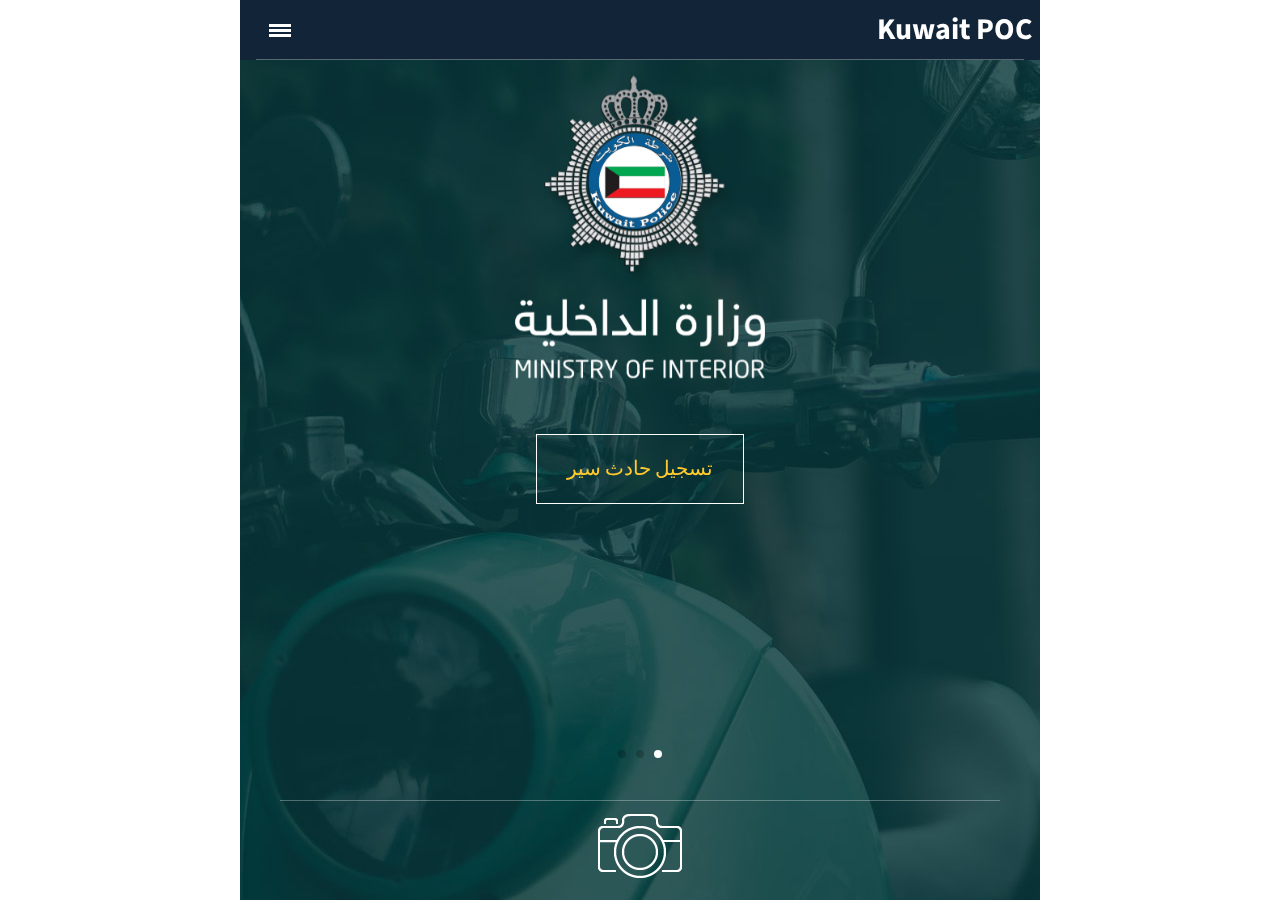
==== commit b2b220ee: "123" ====
--- a/www/index.html
+++ b/www/index.html
@@ -1,155 +1,154 @@
-<!DOCTYPE html>
-<html>
-
-<head>
-    <!-- Required meta tags-->
-    <meta charset="utf-8">
-    <meta name="format-detection" content="telephone=no" />
-    <meta name="msapplication-tap-highlight" content="no" />
-    <meta name="viewport" content="width=device-width, initial-scale=1, maximum-scale=1, minimum-scale=1, user-scalable=no, minimal-ui">
-    <meta name="apple-mobile-web-app-capable" content="yes">
-    <!-- Color theme for statusbar -->
-    <meta name="theme-color" content="#2196f3">
-    <!-- Your app title -->
-    <title>My App</title>
-    <!-- Path to Framework7 Library CSS, Material Theme -->
-    <link rel="stylesheet" href="css/framework7.material.min.css">
-    <!-- Path to Framework7 color related styles, Material Theme -->
-    <link rel="stylesheet" href="css/framework7.material.colors.min.css">
-    <!-- Path to your custom app styles-->
-    <link rel="stylesheet" href="css/my-app.css">
-</head>
-
-<body class="layout-white">
- 
-    <!-- Panels Overlay -->
-    <div class="panel-overlay"></div>
-
-    <!-- Left Panel with Reveal effect -->
-    <div class="panel panel-left panel-reveal">
-        <div class="content-block">
-            <p>Left Panel content here</p>
-            <!-- Click on link with "close-panel" class will close panel -->
-            <p><a href="#" class="close-panel">Close me</a></p>
-            <!-- Click on link with "open-panel" and data-panel="right" attribute will open Right panel -->
-            <p><a href="#" data-panel="right" class="open-panel">Open Right Panel</a></p>
-        </div>
-    </div>
-
-
-    <!-- Views -->
-    <div class="views">
-        <!-- Your main view, should have "view-main" class -->
-        <div class="view view-main">
-            <!-- Pages container, because we use fixed navbar and toolbar, it has additional appropriate classes-->
-            <div class="pages">
-                <!-- Page, "data-page" contains page name -->
-                <div data-page="index" class="page">
-
-                    <!-- Top Navbar. In Material theme it should be inside of the page-->
-                    <div class="navbar">
-                        <div class="navbar-inner">
-                            <div class="center">Awesome App</div>
-                        </div>
-                    </div>
-
-                    <!-- Bottom Toolbar. In Material theme it should be inside of the page-->
-                    <div class="toolbar">
-                        <div class="toolbar-inner">
-                            <!-- Toolbar links -->
-                            <a href="#" class="link">Link 1</a>
-                            <a href="#" class="link">Link 2</a>
-                        </div>
-                    </div>
-
-                    <!-- Scrollable page content -->
-                    <div class="page-content">
-                        <div style="padding:10px">
-
-                            <div class="content-block-title">Simple Cards</div>
-                            <div class="card">
-                                <div class="card-content">
-                                    <div class="card-content-inner">This is simple card with plain text. But card could contain its own header, footer, list view, image, and any elements inside.</div>
-                                    <div id="map">mapp</div>
-                                    <div style="clear:both"></div><br/>
-                                </div>
-                            </div>
-                            
-                            <p>Page content goes here</p>
-
-
-                            <button onclick="capturePhotoWithFile();" class="button button-big button-fill button-raised color-teal">Capture Photo Camera</button>
-                            <p><a href="#" class="open-login-screen">Open Login Screen</a></p>
-
-
-                            <br>
-                            <br>
-                            <p><a href="#" class="open-panel">Open Left Panel</a></p>
-                            <img style="display:none;width:200px;" id="largeImage" src="" />
-                            <!-- Link to another page -->
-                            <a href="about.html">About app</a>
-
-
-                            
-                        </div>
-                    </div>
-                </div>
-            </div>
-            
-            
-        </div>
-        
-    </div>
-    
-     <div class="login-screen">
-    <div class="view">
-      <div class="page">
-        <div class="page-content login-screen-content">
-          <div class="login-screen-title">My App</div>
-          <form>
-            <div class="list-block">
-              <ul>
-                <li class="item-content">
-                  <div class="item-inner">
-                    <div class="item-title label">Username</div>
-                    <div class="item-input">
-                      <input type="text" name="username" placeholder="Your username">
-                    </div>
-                  </div>
-                </li>
-                <li class="item-content">
-                  <div class="item-inner">
-                    <div class="item-title label">Password</div>
-                    <div class="item-input">
-                      <input type="password" name="password" placeholder="Your password">
-                    </div>
-                  </div>
-                </li>
-              </ul>
-            </div>
-            <div class="list-block">
-              <ul>
-                <li><a href="#" class="item-link list-button">Sign In</a></li>
-              </ul>
-              <div class="list-block-label">
-                <p>Lorem ipsum dolor sit amet, consectetur adipiscing elit.</p>
-                <p><a href="#" class="close-login-screen">Close Login Screen</a></p>
-              </div>
-            </div>
-          </form>
-        </div>
-      </div>
-    </div>
-  </div>
-    <!-- Path to Framework7 Library JS-->
-    <script type="text/javascript" src="cordova.js"></script>
-    <script type="text/javascript" src="js/framework7.min.js"></script>
-    <!-- Path to your app js-->
-  
-
-         <script src="https://maps.googleapis.com/maps/api/js?key=AIzaSyCtQpDcjENtY1JE_mBtnz-Pgg9GlcpcZc4"> </script>
-   
-    <script type="text/javascript" src="js/my-app.js"></script>
-</body>
-
+<!DOCTYPE html>
+<html>
+<head>
+<meta charset="utf-8">
+<meta name="viewport" content="width=device-width, initial-scale=1, maximum-scale=1, minimum-scale=1, user-scalable=no, minimal-ui">
+<meta name="apple-mobile-web-app-capable" content="yes">
+<meta name="apple-mobile-web-app-status-bar-style" content="black">
+<link rel="apple-touch-icon" href="images/apple-touch-icon.png" />
+<link rel="apple-touch-startup-image" href="images/apple-touch-startup-image-320x460.png" />
+<title>Kuwait Traffic Reprot</title>
+<link rel="stylesheet" href="css/framework7.css">
+<link rel="stylesheet" href="style.css">
+<link type="text/css" rel="stylesheet" href="css/swipebox.css" />
+<link type="text/css" rel="stylesheet" href="font-awesome/css/font-awesome.min.css" />
+<link href='http://fonts.googleapis.com/css?family=Source+Sans+Pro:400,300,700,900' rel='stylesheet' type='text/css'>
+</head>
+<body id="mobile_wrap">
+
+    <div class="statusbar-overlay"></div>
+
+    <div class="panel-overlay"></div>
+
+    <div class="panel panel-left panel-cover">
+              <nav class="list-nav">
+                <ul>
+                  <li class="home-icon"><a href="index.html" class="close-panel">Home</a></li>
+                  <li class="about-icon"><a href="about.html" class="close-panel">About</a></li>
+                  <!--<li class="features-icon"><a href="features.html" class="close-panel">Features</a></li>-->
+                  <li class="photos-icon"><a href="photos.html" class="close-panel">Gallery</a></li>
+                  <!--<li class="video-icon"><a href="videos.html" class="close-panel">Videos</a></li>
+                  <li class="blog-icon"><a href="blog.html" class="close-panel">Blog</a></li>-->
+                  <li class="contact-icon"><a href="contact.html" class="close-panel">Contact</a></li>
+                </ul>
+              </nav>  
+    </div>
+
+    <div class="panel panel-right panel-cover">
+      <div class="user_login_info">
+        <h2>Hi, username</h2>
+        <p>Edit your account settings</p>
+              <nav class="list-nav-small">
+                <ul>
+                  <li class="about-icon"><a href="about.html" class="close-panel">Profile</a></li>
+                  <li class="tools-icon"><a href="features.html" class="close-panel">Settings</a></li>
+                  <li class="lock-icon"><a href="features.html" class="close-panel">Account</a></li>
+                  <li class="envelope-icon"><a href="features.html" class="close-panel">Messages</a></li>
+                  <li class="heart-icon"><a href="features.html" class="close-panel">Favorites</a></li>
+                  <li class="download-icon"><a href="features.html" class="close-panel">Downloads</a></li>
+                  <li class="logout-icon"><a href="index.html" class="close-panel">Logout</a></li>
+                </ul>
+              </nav>
+      </div>
+    </div>
+
+    <div class="views">
+
+      <div class="view view-main">
+
+        <div class="navbar">
+          <div class="navbar-inner">
+            <div class="left sliding"><div class="logo_title">Kuwait POC</div></div>
+            <div class="right menu_open_icon"><a href="#" data-panel="left" class="link icon-only open-panel"></a></div>
+          </div>
+        </div>
+
+        <div class="pages navbar-through toolbar-through">
+
+          <div data-page="index" class="page homepage">
+            <div class="page-content">
+
+                  <!-- Slider -->
+                  <div class="swiper-container swiper-init" data-effect="coverflow" data-pagination=".swiper-pagination">
+                    <div class="swiper-wrapper">
+                    
+                      <div class="swiper-slide">
+                          <br/>
+                          <center>
+                            <img src="images/Logo1.png" width="250px"/>
+                          </center>
+                          <br/>
+                          <a href="accidant_one.html" class="swiper_read_more">تسجيل حادث سير</a>                      </div>
+                      <div class="swiper-slide">
+                          <span>WITH <br />BEAUTIFUL</span>
+                          <span class="subtitle">multipurpose designs</span>
+                          <a href="features.html" class="swiper_read_more">see all features</a>                      </div>
+                      <div class="swiper-slide">
+                          <span>READY <br /> FOR APPS</span>
+                          <span class="subtitle">web and native</span>
+                          <a href="#" class="swiper_read_more open-panel">start navigating</a>                      </div>
+                    </div>
+                    <div class="swiper-pagination"></div>
+                  </div>
+            </div>
+          </div>
+        </div>
+        <!-- Bottom Toolbar-->
+        <div class="toolbar">
+              <div class="toolbar-inner">
+              <ul class="toolbar_icons icons_4row">
+              <!--<li><a href="#" data-popup=".popup-login" class="open-popup"><img src="images/icons/white/user.png" alt="" title="" /></a></li>
+              <li><a href="features.html"><img src="images/icons/white/settings.png" alt="" title="" /></a></li>-->
+              <li><a href="photos.html"><img src="images/icons/white/photos.png" alt="" title="" /></a></li>
+              <!--<li><a href="#" data-popup=".popup-social" class="open-popup"><img src="images/icons/white/heart.png" alt="" title="" /></a></li>-->
+              </ul>
+              </div>  
+        </div>
+        
+
+      </div>
+    </div>
+    
+    <!-- About Popup -->
+    <div class="popup popup-login">
+    <div class="content-block">
+      <h4>Login</h4>
+            <div class="loginform">
+            <form id="LoginForm" method="post">
+            <label>Username:</label>
+            <input type="text" name="Username" value="" class="form_input required" />
+            <label>Password:</label>
+            <input type="password" name="Password" value="" class="form_input required" />
+            <input type="submit" name="submit" class="form_submit" id="submit" value="Login" />
+            </form>
+            </div>
+      <div class="close_popup_button_gray"><a href="#" class="close-popup">Close</a></div>
+    </div>
+    </div>
+    <!-- Services Popup -->
+    <div class="popup popup-social">
+    <div class="content-block">
+      <h4>Social Share</h4>
+      <p>Share icons solution that allows you share and increase your social popularity.</p>
+      <ul class="social_share">
+      <li><a href="#"><img src="images/icons/white/twitter.png" alt="" title="" /></a></li>
+      <li><a href="#"><img src="images/icons/white/facebook.png" alt="" title="" /></a></li>
+      <li><a href="#"><img src="images/icons/white/googleplus.png" alt="" title="" /></a></li>
+      <li><a href="#"><img src="images/icons/white/dribbble.png" alt="" title="" /></a></li>
+      <li><a href="#"><img src="images/icons/white/linkedin.png" alt="" title="" /></a></li>
+      <li><a href="#"><img src="images/icons/white/pinterest.png" alt="" title="" /></a></li>
+      </ul>
+      <div class="close_popup_button"><a href="#" class="close-popup">Close</a></div>
+    </div>
+    </div>
+    
+<script type="text/javascript" src="js/jquery-1.10.1.min.js"></script>
+<script src="js/jquery.validate.min.js" type="text/javascript"></script>
+<script type="text/javascript" src="js/framework7.min.js"></script>
+<script type="text/javascript" src="cordova.js"></script>
+<script type="text/javascript" src="js/my-app.js"></script>
+<script type="text/javascript" src="js/jquery.swipebox.js"></script>
+<script type="text/javascript" src="js/jquery.fitvids.js"></script>
+<script type="text/javascript" src="js/email.js"></script>
+  </body>
 </html>--- a/www/css/framework7.css
+++ b/www/css/framework7.css
@@ -0,0 +1,6660 @@
+/**
+ * Framework7 1.0.0
+ * Full Featured Mobile HTML Framework For Building iOS Apps
+ * 
+ * http://www.idangero.us/framework7
+ * 
+ * Copyright 2015, Vladimir Kharlampidi
+ * The iDangero.us
+ * http://www.idangero.us/
+ * 
+ * Licensed under MIT
+ * 
+ * Released on: February 6, 2015
+ */
+@media all and (width: 1024px) and (height: 691px) and (orientation: landscape) {
+  html,
+  body {
+    height: 671px;
+  }
+}
+@media all and (width: 1024px) and (height: 692px) and (orientation: landscape) {
+  html,
+  body {
+    height: 672px;
+  }
+}
+* {
+  -webkit-tap-highlight-color: rgba(0, 0, 0, 0);
+  -webkit-touch-callout: none;
+}
+a,
+input,
+textarea,
+select {
+  outline: 0;
+}
+/* === Grid === */
+.row {
+  display: -webkit-box;
+  display: -ms-flexbox;
+  display: -webkit-flex;
+  display: flex;
+  -webkit-box-pack: justify;
+  -ms-flex-pack: justify;
+  -webkit-justify-content: space-between;
+  justify-content: space-between;
+  -webkit-box-lines: multiple;
+  -moz-box-lines: multiple;
+  -webkit-flex-wrap: wrap;
+  -ms-flex-wrap: wrap;
+  flex-wrap: wrap;
+  -webkit-box-align: start;
+  -ms-flex-align: start;
+  -webkit-align-items: flex-start;
+  align-items: flex-start;
+}
+.row > [class*="col-"] {
+  -webkit-box-sizing: border-box;
+  -moz-box-sizing: border-box;
+  box-sizing: border-box;
+}
+.row .col-100 {
+  width: 100%;
+  width: -webkit-calc((100% - 15px*0) / 1);
+  width: calc((100% - 15px*0) / 1);
+}
+.row.no-gutter .col-100 {
+  width: 100%;
+}
+.row .col-95 {
+  width: 95%;
+  width: -webkit-calc((100% - 15px*0.05263157894736836) / 1.0526315789473684);
+  width: calc((100% - 15px*0.05263157894736836) / 1.0526315789473684);
+}
+.row.no-gutter .col-95 {
+  width: 95%;
+}
+.row .col-90 {
+  width: 90%;
+  width: -webkit-calc((100% - 15px*0.11111111111111116) / 1.1111111111111112);
+  width: calc((100% - 15px*0.11111111111111116) / 1.1111111111111112);
+}
+.row.no-gutter .col-90 {
+  width: 90%;
+}
+.row .col-85 {
+  width: 85%;
+  width: -webkit-calc((100% - 15px*0.17647058823529416) / 1.1764705882352942);
+  width: calc((100% - 15px*0.17647058823529416) / 1.1764705882352942);
+}
+.row.no-gutter .col-85 {
+  width: 85%;
+}
+.row .col-80 {
+  width: 80%;
+  width: -webkit-calc((100% - 15px*0.25) / 1.25);
+  width: calc((100% - 15px*0.25) / 1.25);
+}
+.row.no-gutter .col-80 {
+  width: 80%;
+}
+.row .col-75 {
+  width: 75%;
+  width: -webkit-calc((100% - 15px*0.33333333333333326) / 1.3333333333333333);
+  width: calc((100% - 15px*0.33333333333333326) / 1.3333333333333333);
+}
+.row.no-gutter .col-75 {
+  width: 75%;
+}
+.row .col-66 {
+  width: 66.66666666666666%;
+  width: -webkit-calc((100% - 15px*0.5000000000000002) / 1.5000000000000002);
+  width: calc((100% - 15px*0.5000000000000002) / 1.5000000000000002);
+}
+.row.no-gutter .col-66 {
+  width: 66.66666666666666%;
+}
+.row .col-60 {
+  width: 60%;
+  width: -webkit-calc((100% - 15px*0.6666666666666667) / 1.6666666666666667);
+  width: calc((100% - 15px*0.6666666666666667) / 1.6666666666666667);
+}
+.row.no-gutter .col-60 {
+  width: 60%;
+}
+.row .col-50 {
+  width: 50%;
+  width: -webkit-calc((100% - 15px*1) / 2);
+  width: calc((100% - 15px*1) / 2);
+}
+.row.no-gutter .col-50 {
+  width: 50%;
+}
+.row .col-40 {
+  width: 40%;
+  width: -webkit-calc((100% - 15px*1.5) / 2.5);
+  width: calc((100% - 15px*1.5) / 2.5);
+}
+.row.no-gutter .col-40 {
+  width: 40%;
+}
+.row .col-33 {
+  width: 33.333333333333336%;
+  width: -webkit-calc((100% - 15px*2) / 3);
+  width: calc((100% - 15px*2) / 3);
+}
+.row.no-gutter .col-33 {
+  width: 33.333333333333336%;
+}
+.row .col-25 {
+  width: 25%;
+  width: -webkit-calc((100% - 15px*3) / 4);
+  width: calc((100% - 15px*3) / 4);
+}
+.row.no-gutter .col-25 {
+  width: 25%;
+}
+.row .col-20 {
+  width: 20%;
+  width: -webkit-calc((100% - 15px*4) / 5);
+  width: calc((100% - 15px*4) / 5);
+}
+.row.no-gutter .col-20 {
+  width: 20%;
+}
+.row .col-15 {
+  width: 15%;
+  width: -webkit-calc((100% - 15px*5.666666666666667) / 6.666666666666667);
+  width: calc((100% - 15px*5.666666666666667) / 6.666666666666667);
+}
+.row.no-gutter .col-15 {
+  width: 15%;
+}
+.row .col-10 {
+  width: 10%;
+  width: -webkit-calc((100% - 15px*9) / 10);
+  width: calc((100% - 15px*9) / 10);
+}
+.row.no-gutter .col-10 {
+  width: 10%;
+}
+.row .col-5 {
+  width: 5%;
+  width: -webkit-calc((100% - 15px*19) / 20);
+  width: calc((100% - 15px*19) / 20);
+}
+.row.no-gutter .col-5 {
+  width: 5%;
+}
+@media all and (min-width: 768px) {
+  .row .tablet-100 {
+    width: 100%;
+    width: -webkit-calc((100% - 15px*0) / 1);
+    width: calc((100% - 15px*0) / 1);
+  }
+  .row.no-gutter .tablet-100 {
+    width: 100%;
+  }
+  .row .tablet-95 {
+    width: 95%;
+    width: -webkit-calc((100% - 15px*0.05263157894736836) / 1.0526315789473684);
+    width: calc((100% - 15px*0.05263157894736836) / 1.0526315789473684);
+  }
+  .row.no-gutter .tablet-95 {
+    width: 95%;
+  }
+  .row .tablet-90 {
+    width: 90%;
+    width: -webkit-calc((100% - 15px*0.11111111111111116) / 1.1111111111111112);
+    width: calc((100% - 15px*0.11111111111111116) / 1.1111111111111112);
+  }
+  .row.no-gutter .tablet-90 {
+    width: 90%;
+  }
+  .row .tablet-85 {
+    width: 85%;
+    width: -webkit-calc((100% - 15px*0.17647058823529416) / 1.1764705882352942);
+    width: calc((100% - 15px*0.17647058823529416) / 1.1764705882352942);
+  }
+  .row.no-gutter .tablet-85 {
+    width: 85%;
+  }
+  .row .tablet-80 {
+    width: 80%;
+    width: -webkit-calc((100% - 15px*0.25) / 1.25);
+    width: calc((100% - 15px*0.25) / 1.25);
+  }
+  .row.no-gutter .tablet-80 {
+    width: 80%;
+  }
+  .row .tablet-75 {
+    width: 75%;
+    width: -webkit-calc((100% - 15px*0.33333333333333326) / 1.3333333333333333);
+    width: calc((100% - 15px*0.33333333333333326) / 1.3333333333333333);
+  }
+  .row.no-gutter .tablet-75 {
+    width: 75%;
+  }
+  .row .tablet-66 {
+    width: 66.66666666666666%;
+    width: -webkit-calc((100% - 15px*0.5000000000000002) / 1.5000000000000002);
+    width: calc((100% - 15px*0.5000000000000002) / 1.5000000000000002);
+  }
+  .row.no-gutter .tablet-66 {
+    width: 66.66666666666666%;
+  }
+  .row .tablet-60 {
+    width: 60%;
+    width: -webkit-calc((100% - 15px*0.6666666666666667) / 1.6666666666666667);
+    width: calc((100% - 15px*0.6666666666666667) / 1.6666666666666667);
+  }
+  .row.no-gutter .tablet-60 {
+    width: 60%;
+  }
+  .row .tablet-50 {
+    width: 50%;
+    width: -webkit-calc((100% - 15px*1) / 2);
+    width: calc((100% - 15px*1) / 2);
+  }
+  .row.no-gutter .tablet-50 {
+    width: 50%;
+  }
+  .row .tablet-40 {
+    width: 40%;
+    width: -webkit-calc((100% - 15px*1.5) / 2.5);
+    width: calc((100% - 15px*1.5) / 2.5);
+  }
+  .row.no-gutter .tablet-40 {
+    width: 40%;
+  }
+  .row .tablet-33 {
+    width: 33.333333333333336%;
+    width: -webkit-calc((100% - 15px*2) / 3);
+    width: calc((100% - 15px*2) / 3);
+  }
+  .row.no-gutter .tablet-33 {
+    width: 33.333333333333336%;
+  }
+  .row .tablet-25 {
+    width: 25%;
+    width: -webkit-calc((100% - 15px*3) / 4);
+    width: calc((100% - 15px*3) / 4);
+  }
+  .row.no-gutter .tablet-25 {
+    width: 25%;
+  }
+  .row .tablet-20 {
+    width: 20%;
+    width: -webkit-calc((100% - 15px*4) / 5);
+    width: calc((100% - 15px*4) / 5);
+  }
+  .row.no-gutter .tablet-20 {
+    width: 20%;
+  }
+  .row .tablet-15 {
+    width: 15%;
+    width: -webkit-calc((100% - 15px*5.666666666666667) / 6.666666666666667);
+    width: calc((100% - 15px*5.666666666666667) / 6.666666666666667);
+  }
+  .row.no-gutter .tablet-15 {
+    width: 15%;
+  }
+  .row .tablet-10 {
+    width: 10%;
+    width: -webkit-calc((100% - 15px*9) / 10);
+    width: calc((100% - 15px*9) / 10);
+  }
+  .row.no-gutter .tablet-10 {
+    width: 10%;
+  }
+  .row .tablet-5 {
+    width: 5%;
+    width: -webkit-calc((100% - 15px*19) / 20);
+    width: calc((100% - 15px*19) / 20);
+  }
+  .row.no-gutter .tablet-5 {
+    width: 5%;
+  }
+}
+/* === Views === */
+.views,
+.view {
+  position: relative;
+  width: 100%;
+  height: 100%;
+  z-index: 5000;
+  margin:auto;
+}
+.views {
+  overflow: auto;
+  -webkit-overflow-scrolling: touch;
+}
+.view {
+  overflow: hidden;
+  -webkit-box-sizing: border-box;
+  -moz-box-sizing: border-box;
+  box-sizing: border-box;
+}
+/* === Pages === */
+.pages {
+  position: relative;
+  width: 100%;
+  height: 100%;
+  overflow: hidden;
+  background: #000;
+}
+.page {
+  -webkit-box-sizing: border-box;
+  -moz-box-sizing: border-box;
+  box-sizing: border-box;
+  position: absolute;
+  left: 0;
+  top: 0;
+  width: 100%;
+  height: 100%;
+  overflow: hidden;
+   background: #fff;
+  -webkit-transform: translate3d(0, 0, 0);
+  transform: translate3d(0, 0, 0);
+  opacity: 1;
+  -webkit-box-shadow: none;
+  box-shadow: none;
+}
+.page.cached {
+  display: none;
+}
+.page-on-left {
+  opacity: 0.9;
+  -webkit-box-shadow: 0 0 12px rgba(0, 0, 0, 0.5);
+  box-shadow: 0 0 12px rgba(0, 0, 0, 0.5);
+  -webkit-transform: translate3d(-20%, 0, 0);
+  transform: translate3d(-20%, 0, 0);
+}
+.page-on-center {
+  opacity: 1;
+  -webkit-box-shadow: 0 0 12px rgba(0, 0, 0, 0.5);
+  box-shadow: 0 0 12px rgba(0, 0, 0, 0.5);
+  -webkit-transform: translate3d(0, 0, 0);
+  transform: translate3d(0, 0, 0);
+}
+.page-on-right {
+  -webkit-box-shadow: none;
+  box-shadow: none;
+  opacity: 1;
+  -webkit-transform: translate3d(100%, 0, 0);
+  transform: translate3d(100%, 0, 0);
+}
+.page-content {
+  overflow: auto;
+  -webkit-overflow-scrolling: touch;
+  -webkit-box-sizing: border-box;
+  -moz-box-sizing: border-box;
+  box-sizing: border-box;
+  height: 100%;
+}
+.page-transitioning {
+  -webkit-transition-duration: 400ms;
+  transition-duration: 400ms;
+}
+.page-from-right-to-center {
+  -webkit-animation: pageFromRightToCenter 400ms forwards;
+  animation: pageFromRightToCenter 400ms forwards;
+}
+.page-from-center-to-right {
+  -webkit-animation: pageFromCenterToRight 400ms forwards;
+  animation: pageFromCenterToRight 400ms forwards;
+}
+@-webkit-keyframes pageFromRightToCenter {
+  from {
+    -webkit-box-shadow: none;
+    box-shadow: none;
+    -webkit-transform: translate3d(100%, 0, 0);
+  }
+  to {
+    -webkit-box-shadow: 0 0 12px rgba(0, 0, 0, 0.5);
+    box-shadow: 0 0 12px rgba(0, 0, 0, 0.5);
+    -webkit-transform: translate3d(0, 0, 0);
+  }
+}
+@-webkit-keyframes pageFromCenterToRight {
+  from {
+    -webkit-box-shadow: 0 0 12px rgba(0, 0, 0, 0.5);
+    box-shadow: 0 0 12px rgba(0, 0, 0, 0.5);
+    -webkit-transform: translate3d(0, 0, 0);
+  }
+  to {
+    -webkit-box-shadow: none;
+    box-shadow: none;
+    -webkit-transform: translate3d(100%, 0, 0);
+  }
+}
+@keyframes pageFromRightToCenter {
+  from {
+    -webkit-box-shadow: none;
+    box-shadow: none;
+    transform: translate3d(100%, 0, 0);
+  }
+  to {
+    -webkit-box-shadow: 0 0 12px rgba(0, 0, 0, 0.5);
+    box-shadow: 0 0 12px rgba(0, 0, 0, 0.5);
+    transform: translate3d(0, 0, 0);
+  }
+}
+@keyframes pageFromCenterToRight {
+  from {
+    -webkit-box-shadow: 0 0 12px rgba(0, 0, 0, 0.5);
+    box-shadow: 0 0 12px rgba(0, 0, 0, 0.5);
+    transform: translate3d(0, 0, 0);
+  }
+  to {
+    -webkit-box-shadow: none;
+    box-shadow: none;
+    transform: translate3d(100%, 0, 0);
+  }
+}
+.page-from-center-to-left {
+  -webkit-animation: pageFromCenterToLeft 400ms forwards;
+  animation: pageFromCenterToLeft 400ms forwards;
+}
+.page-from-left-to-center {
+  -webkit-animation: pageFromLeftToCenter 400ms forwards;
+  animation: pageFromLeftToCenter 400ms forwards;
+}
+@-webkit-keyframes pageFromCenterToLeft {
+  from {
+    opacity: 1;
+    -webkit-transform: translate3d(0, 0, 0);
+  }
+  to {
+    opacity: 0.9;
+    -webkit-transform: translate3d(-20%, 0, 0);
+  }
+}
+@-webkit-keyframes pageFromLeftToCenter {
+  from {
+    opacity: 0.9;
+    -webkit-transform: translate3d(-20%, 0, 0);
+  }
+  to {
+    opacity: 1;
+    -webkit-transform: translate3d(0, 0, 0);
+  }
+}
+@keyframes pageFromCenterToLeft {
+  from {
+    opacity: 1;
+    transform: translate3d(0, 0, 0);
+  }
+  to {
+    opacity: 0.9;
+    transform: translate3d(-20%, 0, 0);
+  }
+}
+@keyframes pageFromLeftToCenter {
+  from {
+    opacity: 0.9;
+    transform: translate3d(-20%, 0, 0);
+  }
+  to {
+    opacity: 1;
+    transform: translate3d(0, 0, 0);
+  }
+}
+html.android .page {
+  box-shadow: none !important;
+}
+html.android .page-from-right-to-center {
+  -webkit-animation: pageFromRightToCenterDegrade 400ms forwards;
+  animation: pageFromRightToCenterDegrade 400ms forwards;
+}
+html.android .page-from-center-to-right {
+  -webkit-animation: pageFromCenterToRightDegrade 400ms forwards;
+  animation: pageFromCenterToRightDegrade 400ms forwards;
+}
+@-webkit-keyframes pageFromRightToCenterDegrade {
+  from {
+    -webkit-transform: translate3d(100%, 0, 0);
+  }
+  to {
+    -webkit-transform: translate3d(0, 0, 0);
+  }
+}
+@-webkit-keyframes pageFromCenterToRightDegrade {
+  from {
+    -webkit-transform: translate3d(0, 0, 0);
+  }
+  to {
+    -webkit-transform: translate3d(100%, 0, 0);
+  }
+}
+@keyframes pageFromRightToCenterDegrade {
+  from {
+    transform: translate3d(100%, 0, 0);
+  }
+  to {
+    transform: translate3d(0, 0, 0);
+  }
+}
+@keyframes pageFromCenterToRightDegrade {
+  from {
+    transform: translate3d(0, 0, 0);
+  }
+  to {
+    transform: translate3d(100%, 0, 0);
+  }
+}
+/* === Toolbars === */
+.navbar-inner,
+.toolbar-inner {
+  position: absolute;
+  left: 0;
+  top: 0;
+  width: 100%;
+  height: 100%;
+  padding: 0 8px;
+  -webkit-box-sizing: border-box;
+  -moz-box-sizing: border-box;
+  box-sizing: border-box;
+  display: -webkit-box;
+  display: -ms-flexbox;
+  display: -webkit-flex;
+  display: flex;
+  -webkit-box-pack: justify;
+  -ms-flex-pack: justify;
+  -webkit-justify-content: space-between;
+  justify-content: space-between;
+  -webkit-box-align: center;
+  -ms-flex-align: center;
+  -webkit-align-items: center;
+  align-items: center;
+}
+.navbar-inner.cached {
+  display: none;
+}
+.navbar,
+.toolbar {
+  width: 100%;
+  -webkit-box-sizing: border-box;
+  -moz-box-sizing: border-box;
+  box-sizing: border-box;
+  font-size: 17px;
+  position: relative;
+  margin: 0;
+  z-index: 500;
+  -webkit-backface-visibility: hidden;
+  backface-visibility: hidden;
+}
+.navbar b,
+.toolbar b {
+  font-weight: 500;
+}
+.navbar a.link,
+.toolbar a.link {
+  line-height: 44px;
+  height: 44px;
+  text-decoration: none;
+  position: relative;
+  display: -webkit-box;
+  display: -ms-flexbox;
+  display: -webkit-flex;
+  display: flex;
+  -webkit-box-pack: start;
+  -ms-flex-pack: start;
+  -webkit-justify-content: flex-start;
+  justify-content: flex-start;
+  -webkit-box-align: center;
+  -ms-flex-align: center;
+  -webkit-align-items: center;
+  align-items: center;
+  -webkit-transition-duration: 300ms;
+  transition-duration: 300ms;
+}
+html:not(.watch-active-state) .navbar a.link:active,
+html:not(.watch-active-state) .toolbar a.link:active,
+.navbar a.link.active-state,
+.toolbar a.link.active-state {
+  opacity: 0.3;
+  -webkit-transition-duration: 0ms;
+  transition-duration: 0ms;
+}
+.navbar a.link i + span,
+.toolbar a.link i + span,
+.navbar a.link i + i,
+.toolbar a.link i + i,
+.navbar a.link span + i,
+.toolbar a.link span + i,
+.navbar a.link span + span,
+.toolbar a.link span + span {
+  margin-left: 7px;
+}
+.navbar a.icon-only,
+.toolbar a.icon-only {
+  min-width: 44px;
+  display: -webkit-box;
+  display: -ms-flexbox;
+  display: -webkit-flex;
+  display: flex;
+  -webkit-box-pack: center;
+  -ms-flex-pack: center;
+  -webkit-justify-content: center;
+  justify-content: center;
+  -webkit-box-align: center;
+  -ms-flex-align: center;
+  -webkit-align-items: center;
+  align-items: center;
+  margin: 0;
+}
+.navbar i.icon,
+.toolbar i.icon {
+  display: block;
+}
+.navbar {
+  left: 0;
+  top: 0;
+}
+
+html.ios-gt-6.pixel-ratio-2 .navbar:after {
+  -webkit-transform: scaleY(0.5);
+  transform: scaleY(0.5);
+}
+html.ios-gt-6.pixel-ratio-3 .navbar:after {
+  -webkit-transform: scaleY(0.33);
+  transform: scaleY(0.33);
+}
+.navbar.no-border:after {
+  display: none;
+}
+.navbar .center {
+  font-size: 17px;
+  font-weight: 500;
+  text-align: center;
+  margin: 0;
+  position: relative;
+  overflow: hidden;
+  text-overflow: ellipsis;
+  white-space: nowrap;
+  line-height: 44px;
+  -webkit-flex-shrink: 10;
+  -ms-flex: 0 10 auto;
+  flex-shrink: 10;
+  display: -webkit-box;
+  display: -ms-flexbox;
+  display: -webkit-flex;
+  display: flex;
+  -webkit-box-align: center;
+  -ms-flex-align: center;
+  -webkit-align-items: center;
+  align-items: center;
+}
+.navbar .left,
+.navbar .right {
+  -webkit-flex-shrink: 0;
+  -ms-flex: 0 0 auto;
+  flex-shrink: 0;
+  display: -webkit-box;
+  display: -ms-flexbox;
+  display: -webkit-flex;
+  display: flex;
+  -webkit-box-pack: start;
+  -ms-flex-pack: start;
+  -webkit-justify-content: flex-start;
+  justify-content: flex-start;
+  -webkit-box-align: center;
+  -ms-flex-align: center;
+  -webkit-align-items: center;
+  align-items: center;
+  -webkit-transform: translate3d(0, 0, 0);
+  transform: translate3d(0, 0, 0);
+}
+.navbar .left a + a,
+.navbar .right a + a {
+  margin-left: 15px;
+}
+.navbar .left {
+  margin-right: 0px;
+}
+.navbar .right {
+  margin-left: 10px;
+}
+.navbar .right:first-child {
+  position: absolute;
+  right: 8px;
+  height: 100%;
+}
+.subnavbar {
+  height: 44px;
+  width: 100%;
+  position: absolute;
+  left: 0;
+  top: 100%;
+  margin-top: -1px;
+  background: #f7f7f8;
+  z-index: 20;
+  -webkit-box-sizing: border-box;
+  -moz-box-sizing: border-box;
+  box-sizing: border-box;
+  padding: 0 8px;
+  display: -webkit-box;
+  display: -ms-flexbox;
+  display: -webkit-flex;
+  display: flex;
+  -webkit-box-pack: justify;
+  -ms-flex-pack: justify;
+  -webkit-justify-content: space-between;
+  justify-content: space-between;
+  -webkit-box-align: center;
+  -ms-flex-align: center;
+  -webkit-align-items: center;
+  align-items: center;
+}
+.subnavbar:after {
+  content: '';
+  position: absolute;
+  left: 0;
+  bottom: 0;
+  right: auto;
+  top: auto;
+  height: 1px;
+  width: 100%;
+  background-color: #c4c4c4;
+  display: block;
+  z-index: 15;
+  -webkit-transform-origin: 50% 100%;
+  transform-origin: 50% 100%;
+}
+html.ios-gt-6.pixel-ratio-2 .subnavbar:after {
+  -webkit-transform: scaleY(0.5);
+  transform: scaleY(0.5);
+}
+html.ios-gt-6.pixel-ratio-3 .subnavbar:after {
+  -webkit-transform: scaleY(0.33);
+  transform: scaleY(0.33);
+}
+.subnavbar.no-border:after {
+  display: none;
+}
+.navbar-on-left .subnavbar,
+.navbar-on-right .subnavbar {
+  pointer-events: none;
+}
+.navbar .subnavbar,
+.page .subnavbar {
+  position: absolute;
+}
+.page .subnavbar {
+  top: 0;
+  margin-top: 0;
+}
+.subnavbar > .buttons-row {
+  width: 100%;
+}
+.subnavbar .searchbar,
+.subnavbar.searchbar {
+  position: absolute;
+}
+.subnavbar.searchbar,
+.subnavbar .searchbar {
+  position: absolute;
+}
+.subnavbar .searchbar {
+  left: 0;
+  top: 0;
+}
+.toolbar {
+  left: 0;
+  bottom: 0;
+/*  background: #f7f7f8;*/
+}
+.toolbar:before {
+  content: '';
+  position: absolute;
+  left: 5%;
+  top: 0;
+  bottom: auto;
+  right: auto;
+  height: 1px;
+  width: 90%;
+  background-color: #fff;
+  display: block;
+  z-index: 15;
+  -webkit-transform-origin: 50% 0%;
+  transform-origin: 50% 0%;
+  opacity:0.3;
+}
+html.ios-gt-6.pixel-ratio-2 .toolbar:before {
+  -webkit-transform: scaleY(0.5);
+  transform: scaleY(0.5);
+}
+html.ios-gt-6.pixel-ratio-3 .toolbar:before {
+  -webkit-transform: scaleY(0.33);
+  transform: scaleY(0.33);
+}
+.toolbar.no-border:before {
+  display: none;
+}
+.toolbar a {
+  -webkit-flex-shrink: 1;
+  -ms-flex: 0 1 auto;
+  flex-shrink: 1;
+  position: relative;
+  white-space: nowrap;
+  text-overflow: ellipsis;
+  overflow: hidden;
+}
+.tabbar {
+  color: #929292;
+  z-index: 5001;
+}
+.tabbar a {
+  color: #929292;
+}
+.tabbar a.active {
+  color: #007aff;
+}
+.tabbar a.link {
+  line-height: 1.4;
+}
+.tabbar a.tab-link,
+.tabbar a.link {
+  height: 100%;
+  width: 100%;
+  -webkit-box-sizing: border-box;
+  -moz-box-sizing: border-box;
+  box-sizing: border-box;
+  display: -webkit-box;
+  display: -ms-flexbox;
+  display: -webkit-flex;
+  display: flex;
+  -webkit-box-pack: center;
+  -ms-flex-pack: center;
+  -webkit-justify-content: center;
+  justify-content: center;
+  -webkit-box-align: center;
+  -ms-flex-align: center;
+  -webkit-align-items: center;
+  align-items: center;
+  overflow: visible;
+  -webkit-box-flex: 1;
+  -ms-flex: 1;
+  -webkit-box-orient: vertical;
+  -moz-box-orient: vertical;
+  -ms-flex-direction: column;
+  -webkit-flex-direction: column;
+  flex-direction: column;
+}
+.tabbar i.icon {
+  height: 30px;
+}
+.tabbar-labels {
+  height: 50px;
+}
+.tabbar-labels a.tab-link,
+.tabbar-labels a.link {
+  padding-top: 4px;
+  padding-bottom: 4px;
+  height: 100%;
+  -webkit-box-pack: justify;
+  -ms-flex-pack: justify;
+  -webkit-justify-content: space-between;
+  justify-content: space-between;
+}
+.tabbar-labels a.tab-link i + span,
+.tabbar-labels a.link i + span {
+  margin: 0;
+}
+.tabbar-labels span.tabbar-label {
+  line-height: 1;
+  display: block;
+  margin: 0;
+  letter-spacing: 0.01em;
+  font-size: 10px;
+  position: relative;
+  text-overflow: ellipsis;
+  white-space: nowrap;
+}
+@media all and (min-width: 768px) {
+  .tabbar .toolbar-inner {
+    -webkit-box-pack: center;
+    -ms-flex-pack: center;
+    -webkit-justify-content: center;
+    justify-content: center;
+  }
+  .tabbar a.tab-link,
+  .tabbar a.link {
+    width: auto;
+    min-width: 105px;
+  }
+  .tabbar-labels {
+    height: 56px;
+  }
+  .tabbar-labels span.tabbar-label {
+    font-size: 14px;
+  }
+}
+.navbar-from-right-to-center .left,
+.navbar-from-right-to-center .right,
+.navbar-from-right-to-center .center,
+.navbar-from-right-to-center .subnavbar,
+.navbar-from-right-to-center .fading {
+  -webkit-animation: navbarElementFadeIn 400ms forwards;
+  animation: navbarElementFadeIn 400ms forwards;
+}
+.navbar-from-right-to-center .sliding {
+  opacity: 1;
+}
+.navbar-from-center-to-right .left,
+.navbar-from-center-to-right .right,
+.navbar-from-center-to-right .center,
+.navbar-from-center-to-right .subnavbar,
+.navbar-from-center-to-right .fading {
+  -webkit-animation: navbarElementFadeOut 400ms forwards;
+  animation: navbarElementFadeOut 400ms forwards;
+}
+.navbar-from-center-to-right .sliding {
+  opacity: 0;
+}
+.navbar-from-center-to-right .subnavbar.sliding {
+  opacity: 1;
+}
+@-webkit-keyframes navbarElementFadeIn {
+  from {
+    opacity: 0;
+  }
+  to {
+    opacity: 1;
+  }
+}
+@keyframes navbarElementFadeIn {
+  from {
+    opacity: 0;
+  }
+  to {
+    opacity: 1;
+  }
+}
+.navbar-from-center-to-left .left,
+.navbar-from-center-to-left .right,
+.navbar-from-center-to-left .center,
+.navbar-from-center-to-left .subnavbar,
+.navbar-from-center-to-left .fading {
+  -webkit-animation: navbarElementFadeOut 400ms forwards;
+  animation: navbarElementFadeOut 400ms forwards;
+}
+.navbar-from-center-to-left .sliding {
+  opacity: 0;
+}
+.navbar-from-center-to-left .subnavbar.sliding {
+  opacity: 1;
+}
+.navbar-from-left-to-center .left,
+.navbar-from-left-to-center .right,
+.navbar-from-left-to-center .center,
+.navbar-from-left-to-center .subnavbar,
+.navbar-from-left-to-center .fading {
+  -webkit-animation: navbarElementFadeIn 400ms forwards;
+  animation: navbarElementFadeIn 400ms forwards;
+}
+.navbar-from-left-to-center .sliding {
+  opacity: 1;
+}
+.navbar-on-left .left,
+.navbar-on-left .right,
+.navbar-on-left .center,
+.navbar-on-left .subnavbar,
+.navbar-on-left .fading {
+  opacity: 0;
+}
+.navbar-on-left .sliding {
+  opacity: 0;
+}
+.navbar-on-left .subnavbar.sliding {
+  -webkit-transform: translate3d(-100%, 0, 0);
+  transform: translate3d(-100%, 0, 0);
+}
+.navbar-on-right .left,
+.navbar-on-right .right,
+.navbar-on-right .center,
+.navbar-on-right .subnavbar,
+.navbar-on-right .fading {
+  opacity: 0;
+}
+.navbar-on-right .sliding {
+  opacity: 0;
+}
+.navbar-on-right .subnavbar.sliding {
+  -webkit-transform: translate3d(100%, 0, 0);
+  transform: translate3d(100%, 0, 0);
+}
+@-webkit-keyframes navbarElementFadeOut {
+  from {
+    opacity: 1;
+  }
+  to {
+    opacity: 0;
+  }
+}
+@keyframes navbarElementFadeOut {
+  from {
+    opacity: 1;
+  }
+  to {
+    opacity: 0;
+  }
+}
+.navbar-from-right-to-center .left.sliding .back.link .icon,
+.navbar-from-center-to-right .left.sliding .back.link .icon,
+.navbar-from-center-to-left .left.sliding .back.link .icon,
+.navbar-from-left-to-center .left.sliding .back.link .icon {
+  -webkit-transition-duration: 400ms;
+  transition-duration: 400ms;
+}
+.navbar-from-right-to-center .sliding,
+.navbar-from-center-to-right .sliding,
+.navbar-from-center-to-left .sliding,
+.navbar-from-left-to-center .sliding {
+  -webkit-transition-duration: 400ms;
+  transition-duration: 400ms;
+  -webkit-animation: none;
+  animation: none;
+}
+/* === Relation between toolbar/navbar types and pages === */
+.page > .navbar,
+.view > .navbar,
+.views > .navbar,
+.page > .toolbar,
+.view > .toolbar,
+.views > .toolbar {
+  position: absolute;
+}
+.subnavbar ~ .page-content {
+  padding-top: 44px;
+}
+.navbar-through .page-content,
+.navbar-fixed .page-content {
+  padding-top: 44px;
+}
+.navbar-through .with-subnavbar .page-content,
+.navbar-fixed .with-subnavbar .page-content,
+.navbar-through .page-content.with-subnavbar,
+.navbar-fixed .page-content.with-subnavbar,
+.navbar-through .subnavbar ~ .page-content,
+.navbar-fixed .subnavbar ~ .page-content {
+  padding-top: 88px;
+}
+.navbar-through .page .subnavbar,
+.navbar-fixed .page .subnavbar {
+  top: 44px;
+}
+.toolbar-through .page-content,
+.toolbar-fixed .page-content,
+.tabbar-through .page-content,
+.tabbar-fixed .page-content {
+  padding-bottom: 44px;
+}
+.tabbar-labels-fixed .page-content,
+.tabbar-labels-through .page-content {
+  padding-bottom: 50px;
+}
+@media all and (min-width: 768px) {
+  .tabbar-labels-fixed .page-content,
+  .tabbar-labels-through .page-content {
+    padding-bottom: 56px;
+  }
+}
+.navbar.navbar-hiding {
+  -webkit-transition-duration: 400ms;
+  transition-duration: 400ms;
+  -webkit-transform: translate3d(0, 0, 0);
+  transform: translate3d(0, 0, 0);
+}
+.navbar.navbar-hiding ~ .page-content .list-group-title,
+.navbar.navbar-hiding ~ .pages .list-group-title,
+.navbar.navbar-hiding ~ .page .list-group-title {
+  -webkit-transition-duration: 400ms;
+  transition-duration: 400ms;
+}
+.navbar.navbar-hiding ~ .page-content .subnavbar,
+.navbar.navbar-hiding ~ .pages .subnavbar,
+.navbar.navbar-hiding ~ .page .subnavbar {
+  -webkit-transition-duration: 400ms;
+  transition-duration: 400ms;
+}
+.navbar.navbar-hidden {
+  -webkit-transition-duration: 400ms;
+  transition-duration: 400ms;
+  -webkit-transform: translate3d(0, -100%, 0);
+  transform: translate3d(0, -100%, 0);
+}
+.navbar.navbar-hidden ~ .page-content .list-group-title,
+.navbar.navbar-hidden ~ .pages .list-group-title,
+.navbar.navbar-hidden ~ .page .list-group-title {
+  -webkit-transition-duration: 400ms;
+  transition-duration: 400ms;
+  top: -44px;
+}
+.navbar.navbar-hidden ~ .page-content .subnavbar,
+.navbar.navbar-hidden ~ .pages .subnavbar,
+.navbar.navbar-hidden ~ .page .subnavbar {
+  -webkit-transform: translate3d(0, -100%, 0);
+  transform: translate3d(0, -100%, 0);
+  -webkit-transition-duration: 400ms;
+  transition-duration: 400ms;
+}
+.page.no-navbar .page-content {
+  padding-top: 0;
+}
+.page.no-navbar.with-subnavbar .page-content,
+.with-subnavbar .page.no-navbar .page-content,
+.page.no-navbar .page-content.with-subnavbar {
+  padding-top: 44px;
+}
+.toolbar.toolbar-hiding,
+.tabbar.toolbar-hiding,
+.toolbar.tabbar-hiding,
+.tabbar.tabbar-hiding {
+  -webkit-transition-duration: 400ms;
+  transition-duration: 400ms;
+  -webkit-transform: translate3d(0, 0, 0);
+  transform: translate3d(0, 0, 0);
+}
+.toolbar.toolbar-hidden,
+.tabbar.toolbar-hidden,
+.toolbar.tabbar-hidden,
+.tabbar.tabbar-hidden {
+  -webkit-transition-duration: 400ms;
+  transition-duration: 400ms;
+  -webkit-transform: translate3d(0, 100%, 0);
+  transform: translate3d(0, 100%, 0);
+}
+.page.no-toolbar .page-content,
+.page.no-tabbar .page-content {
+  padding-bottom: 0;
+}
+/* === Search Bar === */
+.searchbar {
+  height: 44px;
+  width: 100%;
+  background: #c9c9ce;
+  -webkit-box-sizing: border-box;
+  -moz-box-sizing: border-box;
+  box-sizing: border-box;
+  padding: 0 8px;
+  overflow: hidden;
+  position: relative;
+  display: -webkit-box;
+  display: -ms-flexbox;
+  display: -webkit-flex;
+  display: flex;
+  -webkit-box-align: center;
+  -ms-flex-align: center;
+  -webkit-align-items: center;
+  align-items: center;
+}
+.searchbar:after {
+  content: '';
+  position: absolute;
+  left: 0;
+  bottom: 0;
+  right: auto;
+  top: auto;
+  height: 1px;
+  width: 100%;
+  background-color: #b4b4b4;
+  display: block;
+  z-index: 15;
+  -webkit-transform-origin: 50% 100%;
+  transform-origin: 50% 100%;
+}
+html.ios-gt-6.pixel-ratio-2 .searchbar:after {
+  -webkit-transform: scaleY(0.5);
+  transform: scaleY(0.5);
+}
+html.ios-gt-6.pixel-ratio-3 .searchbar:after {
+  -webkit-transform: scaleY(0.33);
+  transform: scaleY(0.33);
+}
+.searchbar .searchbar-input {
+  width: 100%;
+  height: 28px;
+  position: relative;
+  -webkit-flex-shrink: 1;
+  -ms-flex: 0 1 auto;
+  flex-shrink: 1;
+}
+.searchbar input[type="search"] {
+  -webkit-box-sizing: border-box;
+  -moz-box-sizing: border-box;
+  box-sizing: border-box;
+  width: 100%;
+  height: 100%;
+  display: block;
+  border: none;
+  -webkit-appearance: none;
+  -moz-appearance: none;
+  -ms-appearance: none;
+  appearance: none;
+  border-radius: 5px;
+  font-family: inherit;
+  color: #000;
+  font-size: 14px;
+  font-weight: normal;
+  padding: 0 28px;
+  background: #ffffff url("data:image/svg+xml;charset=utf-8,<svg xmlns='http://www.w3.org/2000/svg' viewBox='0 0 13 13' enable-background='new 0 0 13 13'><g><path fill='%23939398' d='M5,1c2.2,0,4,1.8,4,4S7.2,9,5,9S1,7.2,1,5S2.8,1,5,1 M5,0C2.2,0,0,2.2,0,5s2.2,5,5,5s5-2.2,5-5S7.8,0,5,0 L5,0z'/></g><line stroke='%23939398' stroke-miterlimit='10' x1='12.6' y1='12.6' x2='8.2' y2='8.2'/></svg>") no-repeat 8px center;
+  -webkit-background-size: 13px 13px;
+  background-size: 13px 13px;
+}
+.searchbar input[type="search"]::-webkit-input-placeholder {
+  color: #939398;
+  opacity: 1;
+}
+.searchbar input[type="search"]::-webkit-search-cancel-button {
+  -webkit-appearance: none;
+}
+.searchbar .searchbar-clear {
+  position: absolute;
+  width: 28px;
+  height: 28px;
+  right: 0;
+  top: 0;
+  opacity: 0;
+  pointer-events: none;
+  background: url("data:image/svg+xml;charset=utf-8,<svg xmlns='http://www.w3.org/2000/svg' viewBox='0 0 28 28'><circle cx='14' cy='14' r='14' fill='%238e8e93'/><line stroke='%23ffffff' stroke-width='2' stroke-miterlimit='10' x1='8' y1='8' x2='20' y2='20'/><line fill='none' stroke='%23ffffff' stroke-width='2' stroke-miterlimit='10' x1='20' y1='8' x2='8' y2='20'/></svg>") no-repeat center;
+  -webkit-background-size: 14px 14px;
+  background-size: 14px 14px;
+  -webkit-transition-duration: 300ms;
+  transition-duration: 300ms;
+  cursor: pointer;
+}
+.searchbar .searchbar-cancel {
+  -webkit-transition-duration: 300ms;
+  transition-duration: 300ms;
+  -webkit-transform: translate3d(0, 0, 0);
+  transform: translate3d(0, 0, 0);
+  font-size: 17px;
+  cursor: pointer;
+  opacity: 0;
+  -webkit-flex-shrink: 0;
+  -ms-flex: 0 0 auto;
+  flex-shrink: 0;
+  margin-left: 0;
+  pointer-events: none;
+  display: none;
+}
+.searchbar.searchbar-active .searchbar-cancel {
+  margin-left: 8px;
+  opacity: 1;
+  pointer-events: auto;
+}
+html:not(.watch-active-state) .searchbar.searchbar-active .searchbar-cancel:active,
+.searchbar.searchbar-active .searchbar-cancel.active-state {
+  opacity: 0.3;
+  -webkit-transition-duration: 0ms;
+  transition-duration: 0ms;
+}
+.searchbar.searchbar-not-empty .searchbar-clear {
+  pointer-events: auto;
+  opacity: 1;
+}
+.searchbar-overlay {
+  position: absolute;
+  left: 0;
+  top: 0;
+  width: 100%;
+  height: 100%;
+  z-index: 100;
+  opacity: 0;
+  pointer-events: none;
+  background: rgba(0, 0, 0, 0.4);
+  -webkit-transition-duration: 300ms;
+  transition-duration: 300ms;
+  -webkit-transform: translate3d(0, 0, 0);
+  transform: translate3d(0, 0, 0);
+}
+.searchbar-overlay.searchbar-overlay-active {
+  opacity: 1;
+  pointer-events: auto;
+}
+.searchbar-not-found {
+  display: none;
+}
+.hidden-by-searchbar,
+.list-block .hidden-by-searchbar,
+.list-block li.hidden-by-searchbar {
+  display: none;
+}
+.page > .searchbar {
+  position: absolute;
+  width: 100%;
+  left: 0;
+  top: 0;
+  z-index: 200;
+}
+.page > .searchbar ~ .page-content {
+  padding-top: 44px;
+}
+.navbar-fixed .page > .searchbar,
+.navbar-through .page > .searchbar,
+.navbar-fixed > .searchbar,
+.navbar-through > .searchbar {
+  top: 44px;
+}
+.navbar-fixed .page > .searchbar ~ .page-content,
+.navbar-through .page > .searchbar ~ .page-content,
+.navbar-fixed > .searchbar ~ .page-content,
+.navbar-through > .searchbar ~ .page-content {
+  padding-top: 88px;
+}
+/* === Message Bar === */
+.messagebar {
+  -webkit-transform: translate3d(0, 0, 0);
+  transform: translate3d(0, 0, 0);
+  -webkit-transition-duration: 0ms;
+  transition-duration: 0ms;
+}
+.messagebar textarea {
+  -webkit-appearance: none;
+  -moz-appearance: none;
+  -ms-appearance: none;
+  appearance: none;
+  -webkit-box-sizing: border-box;
+  -moz-box-sizing: border-box;
+  box-sizing: border-box;
+  border: 1px solid #c8c8cd;
+  background: #fff;
+  border-radius: 5px;
+  box-shadow: none;
+  display: block;
+  padding: 3px 8px 3px;
+  margin: 0;
+  width: 100%;
+  height: 28px;
+  color: #000;
+  font-size: 17px;
+  line-height: 20px;
+  font-family: inherit;
+  resize: none;
+  -webkit-flex-shrink: 1;
+  -ms-flex: 0 1 auto;
+  flex-shrink: 1;
+}
+.messagebar .link {
+  -ms-flex-item-align: flex-end;
+  -webkit-align-self: flex-end;
+  align-self: flex-end;
+}
+.messagebar .link.icon-only:first-child {
+  margin-left: -6px;
+}
+.messagebar .link:not(.icon-only) + textarea {
+  margin-left: 8px;
+}
+.messagebar textarea + .link {
+  margin-left: 8px;
+}
+.messagebar .link {
+  -webkit-flex-shrink: 0;
+  -ms-flex: 0 0 auto;
+  flex-shrink: 0;
+}
+.messagebar ~ .page-content {
+  padding-bottom: 44px;
+}
+.page.no-toolbar .messagebar ~ .page-content {
+  padding-bottom: 44px;
+}
+.hidden-toolbar .messagebar {
+  -webkit-transform: translate3d(0, 0, 0);
+  transform: translate3d(0, 0, 0);
+  -webkit-transition-duration: 0ms;
+  transition-duration: 0ms;
+}
+/* === Icons === */
+i.icon {
+  display: inline-block;
+  vertical-align: middle;
+  background-size: 100% auto;
+  background-position: center;
+  background-repeat: no-repeat;
+  font-style: normal;
+  position: relative;
+}
+i.icon.icon-back {
+  width: 12px;
+  height: 20px;
+  background-image: url("data:image/svg+xml;charset=utf-8,<svg xmlns='http://www.w3.org/2000/svg' viewBox='0 0 12 20'><path d='M10,0l2,2l-8,8l8,8l-2,2L0,10L10,0z' fill='%23007aff'/></svg>");
+}
+i.icon.icon-forward {
+  width: 12px;
+  height: 20px;
+  background-image: url("data:image/svg+xml;charset=utf-8,<svg xmlns='http://www.w3.org/2000/svg' viewBox='0 0 12 20'><path d='M2,20l-2-2l8-8L0,2l2-2l10,10L2,20z' fill='%23007aff'/></svg>");
+}
+i.icon.icon-bars {
+  width: 21px;
+  height: 13px;
+  background-image: url("data:image/svg+xml;charset=utf-8,<svg xmlns='http://www.w3.org/2000/svg' viewBox='0 0 42 26'><path fill='%23007aff' d='M0,0h4v4H0V0z M8,1h34v2H8V1z M0,11h4v4H0V11z M8,12h34v2H8V12z M0,22h4v4H0V22z M8,23h34v2H8V23z'/></svg>");
+}
+@media all and (-webkit-max-device-pixel-ratio: 1), (max-resolution: 120dppx) {
+  i.icon.icon-bars {
+    height: 14px;
+    background-image: url("data:image/svg+xml;charset=utf-8,<svg xmlns='http://www.w3.org/2000/svg' viewBox='0 0 21 14'><path fill='%23007aff' d='M0,0h2v2H0V0z M4,0h17v1H4V0z M0,6h2v2H0V6z M4,6h17v1H4V6z M0,12h2v2H0V12z M4,12h17v1H4V12z'/></svg>");
+  }
+}
+i.icon.icon-camera {
+  width: 25px;
+  height: 20px;
+  background-image: url("data:image/svg+xml;charset=utf-8,<svg xmlns='http://www.w3.org/2000/svg' x='0px' y='0px' viewBox='0 0 25 20'><path fill='%238C8D92' d='M13.3,5.5c-2.7,0-5,2.2-5,5s2.2,5,5,5c2.7,0,5-2.2,5-5S16,5.5,13.3,5.5z'/><path fill='%238C8D92' d='M22.8,1.8h-3.3c-0.2-1.3-1-1.8-2-1.8H8.1c-1,0-1.8,0.4-2,1.8H2.8C1.4,1.8,0,2.8,0,4.2v12.6 c0,1.4,1.4,2.5,2.8,2.5h20c1.4,0,2.2-1.1,2.2-2.5V4.2C25,2.8,24.2,1.8,22.8,1.8z M3.5,6.4C2.6,6.4,2,5.8,2,5c0-0.8,0.7-1.5,1.5-1.5 S5,4.1,5,5C5,5.8,4.3,6.4,3.5,6.4z M13.3,16.8c-3.5,0-6.3-2.7-6.3-6.2c0-3.3,2.5-6.2,5.7-6.2h1.2c3.2,0,5.7,2.9,5.7,6.2 C19.6,14.1,16.7,16.8,13.3,16.8z'/></svg>");
+}
+i.icon.icon-f7 {
+  width: 29px;
+  height: 29px;
+  background-image: url("../img/i-f7.png");
+}
+i.icon.icon-form-name {
+  width: 29px;
+  height: 29px;
+  background-image: url("../img/i-form-name.png");
+}
+i.icon.icon-form-password {
+  width: 29px;
+  height: 29px;
+  background-image: url("../img/i-form-password.png");
+}
+i.icon.icon-form-email {
+  width: 29px;
+  height: 29px;
+  background-image: url("../img/i-form-email.png");
+}
+i.icon.icon-form-calendar {
+  width: 29px;
+  height: 29px;
+  background-image: url("../img/i-form-calendar.png");
+}
+i.icon.icon-form-tel {
+  width: 29px;
+  height: 29px;
+  background-image: url("../img/i-form-tel.png");
+}
+i.icon.icon-form-gender {
+  width: 29px;
+  height: 29px;
+  background-image: url("../img/i-form-gender.png");
+}
+i.icon.icon-form-toggle {
+  width: 29px;
+  height: 29px;
+  background-image: url("../img/i-form-toggle.png");
+}
+i.icon.icon-form-comment {
+  width: 29px;
+  height: 29px;
+  background-image: url("../img/i-form-comment.png");
+}
+i.icon.icon-form-settings {
+  width: 29px;
+  height: 29px;
+  background-image: url("../img/i-form-settings.png");
+}
+i.icon.icon-form-url {
+  width: 29px;
+  height: 29px;
+  background-image: url("../img/i-form-url.png");
+}
+i.icon.icon-next,
+i.icon.icon-prev {
+  width: 15px;
+  height: 15px;
+}
+i.icon.icon-next {
+  background: url("data:image/svg+xml;charset=utf-8,<svg xmlns='http://www.w3.org/2000/svg' viewBox='0 0 15 15'><g><path fill='%23007aff' d='M1,1.6l11.8,5.8L1,13.4V1.6 M0,0v15l15-7.6L0,0L0,0z'/></g></svg>");
+}
+i.icon.icon-prev {
+  background: url("data:image/svg+xml;charset=utf-8,<svg xmlns='http://www.w3.org/2000/svg' viewBox='0 0 15 15'><g><path fill='%23007aff' d='M14,1.6v11.8L2.2,7.6L14,1.6 M15,0L0,7.6L15,15V0L15,0z'/></g></svg>");
+}
+i.icon.icon-plus {
+  width: 25px;
+  height: 25px;
+  font-size: 31px;
+  line-height: 20px;
+  text-align: center;
+  font-weight: 100;
+}
+.badge {
+  font-size: 13px;
+  display: inline-block;
+  color: #fff;
+  background: #8e8e93;
+  border-radius: 20px;
+  padding: 1px 7px;
+  -webkit-box-sizing: border-box;
+  -moz-box-sizing: border-box;
+  box-sizing: border-box;
+}
+.icon .badge {
+  position: absolute;
+  left: 100%;
+  margin-left: -10px;
+  top: -2px;
+  font-size: 10px;
+  line-height: 1.4;
+  padding: 1px 5px;
+}
+/* === Content Block === */
+.content-block-title {
+  position: relative;
+  overflow: hidden;
+  margin: 0;
+  white-space: nowrap;
+  text-overflow: ellipsis;
+  font-size: 14px;
+  text-transform: uppercase;
+  line-height: 1;
+  color: #6d6d72;
+  margin: 35px 15px 10px;
+}
+.content-block-title + .list-block,
+.content-block-title + .content-block,
+.content-block-title + .card {
+  margin-top: 10px;
+}
+.content-block-inner {
+  background: #fff;
+  padding: 10px 15px;
+  margin-left: -15px;
+  width: 100%;
+  position: relative;
+  color: #000;
+}
+.content-block-inner:before {
+  content: '';
+  position: absolute;
+  left: 0;
+  top: 0;
+  bottom: auto;
+  right: auto;
+  height: 1px;
+  width: 100%;
+  background-color: #c8c7cc;
+  display: block;
+  z-index: 15;
+  -webkit-transform-origin: 50% 0%;
+  transform-origin: 50% 0%;
+}
+html.ios-gt-6.pixel-ratio-2 .content-block-inner:before {
+  -webkit-transform: scaleY(0.5);
+  transform: scaleY(0.5);
+}
+html.ios-gt-6.pixel-ratio-3 .content-block-inner:before {
+  -webkit-transform: scaleY(0.33);
+  transform: scaleY(0.33);
+}
+.content-block-inner:after {
+  content: '';
+  position: absolute;
+  left: 0;
+  bottom: 0;
+  right: auto;
+  top: auto;
+  height: 1px;
+  width: 100%;
+  background-color: #c8c7cc;
+  display: block;
+  z-index: 15;
+  -webkit-transform-origin: 50% 100%;
+  transform-origin: 50% 100%;
+}
+html.ios-gt-6.pixel-ratio-2 .content-block-inner:after {
+  -webkit-transform: scaleY(0.5);
+  transform: scaleY(0.5);
+}
+html.ios-gt-6.pixel-ratio-3 .content-block-inner:after {
+  -webkit-transform: scaleY(0.33);
+  transform: scaleY(0.33);
+}
+.content-block.inset {
+  margin-left: 15px;
+  margin-right: 15px;
+  border-radius: 7px;
+}
+.content-block.inset .content-block-inner {
+  border-radius: 7px;
+}
+.content-block.inset .content-block-inner:before {
+  display: none;
+}
+.content-block.inset .content-block-inner:after {
+  display: none;
+}
+@media all and (min-width: 768px) {
+  .content-block.tablet-inset {
+    margin-left: 15px;
+    margin-right: 15px;
+    border-radius: 7px;
+  }
+  .content-block.tablet-inset .content-block-inner {
+    border-radius: 7px;
+  }
+  .content-block.tablet-inset .content-block-inner:before {
+    display: none;
+  }
+  .content-block.tablet-inset .content-block-inner:after {
+    display: none;
+  }
+}
+/* === Lists === */
+.list-block ul {
+  background: #ffffff;
+  list-style: none;
+  padding: 0;
+  margin: 0;
+  position: relative;
+}
+.list-block ul:before {
+  content: '';
+  position: absolute;
+  left: 0;
+  top: 0;
+  bottom: auto;
+  right: auto;
+  height: 1px;
+  width: 100%;
+  background-color: #fff;
+  display: block;
+  z-index: 15;
+  -webkit-transform-origin: 50% 0%;
+  transform-origin: 50% 0%;
+}
+html.ios-gt-6.pixel-ratio-2 .list-block ul:before {
+  -webkit-transform: scaleY(0.5);
+  transform: scaleY(0.5);
+}
+html.ios-gt-6.pixel-ratio-3 .list-block ul:before {
+  -webkit-transform: scaleY(0.33);
+  transform: scaleY(0.33);
+}
+.list-block ul:after {
+  content: '';
+  position: absolute;
+  left: 0;
+  bottom: 0;
+  right: auto;
+  top: auto;
+  height: 1px;
+  width: 100%;
+  background-color: #fff;
+  display: block;
+  z-index: 15;
+  -webkit-transform-origin: 50% 100%;
+  transform-origin: 50% 100%;
+}
+html.ios-gt-6.pixel-ratio-2 .list-block ul:after {
+  -webkit-transform: scaleY(0.5);
+  transform: scaleY(0.5);
+}
+html.ios-gt-6.pixel-ratio-3 .list-block ul:after {
+  -webkit-transform: scaleY(0.33);
+  transform: scaleY(0.33);
+}
+.list-block ul ul {
+  padding-left: 45px;
+}
+.list-block ul ul:before {
+  display: none;
+}
+.list-block ul ul:after {
+  display: none;
+}
+.list-block .align-top,
+.list-block .align-top .item-content,
+.list-block .align-top .item-inner {
+  -webkit-box-align: start;
+  -ms-flex-align: start;
+  -webkit-align-items: flex-start;
+  align-items: flex-start;
+}
+.list-block.inset {
+  margin-left: 15px;
+  margin-right: 15px;
+  border-radius: 7px;
+}
+.list-block.inset .content-block-title {
+  margin-left: 0;
+  margin-right: 0;
+}
+.list-block.inset ul {
+  border-radius: 7px;
+}
+.list-block.inset ul:before {
+  display: none;
+}
+.list-block.inset ul:after {
+  display: none;
+}
+.list-block.inset li:first-child > a {
+  border-radius: 7px 7px 0 0;
+}
+.list-block.inset li:last-child > a {
+  border-radius: 0 0 7px 7px;
+}
+.list-block.inset li:first-child:last-child > a {
+  border-radius: 7px;
+}
+@media all and (min-width: 768px) {
+  .list-block.tablet-inset {
+    margin-left: 15px;
+    margin-right: 15px;
+    border-radius: 7px;
+  }
+  .list-block.tablet-inset .content-block-title {
+    margin-left: 0;
+    margin-right: 0;
+  }
+  .list-block.tablet-inset ul {
+    border-radius: 7px;
+  }
+  .list-block.tablet-inset ul:before {
+    display: none;
+  }
+  .list-block.tablet-inset ul:after {
+    display: none;
+  }
+  .list-block.tablet-inset li:first-child > a {
+    border-radius: 7px 7px 0 0;
+  }
+  .list-block.tablet-inset li:last-child > a {
+    border-radius: 0 0 7px 7px;
+  }
+  .list-block.tablet-inset li:first-child:last-child > a {
+    border-radius: 7px;
+  }
+  .list-block.tablet-inset .content-block-title {
+    margin-left: 0;
+    margin-right: 0;
+  }
+  .list-block.tablet-inset ul {
+    border-radius: 7px;
+  }
+  .list-block.tablet-inset ul:before {
+    display: none;
+  }
+  .list-block.tablet-inset ul:after {
+    display: none;
+  }
+  .list-block.tablet-inset li:first-child > a {
+    border-radius: 7px 7px 0 0;
+  }
+  .list-block.tablet-inset li:last-child > a {
+    border-radius: 0 0 7px 7px;
+  }
+  .list-block.tablet-inset li:first-child:last-child > a {
+    border-radius: 7px;
+  }
+}
+.list-block li {
+  -webkit-box-sizing: border-box;
+  -moz-box-sizing: border-box;
+  box-sizing: border-box;
+  position: relative;
+}
+.list-block .item-media {
+  display: -webkit-box;
+  display: -ms-flexbox;
+  display: -webkit-flex;
+  display: flex;
+  -webkit-flex-shrink: 0;
+  -ms-flex: 0 0 auto;
+  flex-shrink: 0;
+  -webkit-box-lines: single;
+  -moz-box-lines: single;
+  -webkit-flex-wrap: nowrap;
+  -ms-flex-wrap: none;
+  -ms-flex-wrap: nowrap;
+  flex-wrap: nowrap;
+  -webkit-box-sizing: border-box;
+  -moz-box-sizing: border-box;
+  box-sizing: border-box;
+  -webkit-box-align: center;
+  -ms-flex-align: center;
+  -webkit-align-items: center;
+  align-items: center;
+  padding-top: 7px;
+  padding-bottom: 8px;
+}
+.list-block .item-media i + i {
+  margin-left: 5px;
+}
+.list-block .item-media i + img {
+  margin-left: 5px;
+}
+.list-block .item-media + .item-inner {
+  margin-left: 15px;
+}
+.list-block .item-inner {
+  padding-right: 15px;
+  position: relative;
+  width: 100%;
+  padding-top: 8px;
+  padding-bottom: 7px;
+  min-height: 44px;
+  -webkit-box-sizing: border-box;
+  -moz-box-sizing: border-box;
+  box-sizing: border-box;
+  display: -webkit-box;
+  display: -ms-flexbox;
+  display: -webkit-flex;
+  display: flex;
+  -webkit-box-flex: 1;
+  -ms-flex: 1;
+  -webkit-box-pack: justify;
+  -ms-flex-pack: justify;
+  -webkit-justify-content: space-between;
+  justify-content: space-between;
+  -webkit-box-align: center;
+  -ms-flex-align: center;
+  -webkit-align-items: center;
+  align-items: center;
+}
+.list-block .item-inner:after {
+  content: '';
+  position: absolute;
+  left: 0;
+  bottom: 0;
+  right: auto;
+  top: auto;
+  height: 1px;
+  width: 100%;
+  background-color: #c8c7cc;
+  display: block;
+  z-index: 15;
+  -webkit-transform-origin: 50% 100%;
+  transform-origin: 50% 100%;
+}
+html.ios-gt-6.pixel-ratio-2 .list-block .item-inner:after {
+  -webkit-transform: scaleY(0.5);
+  transform: scaleY(0.5);
+}
+html.ios-gt-6.pixel-ratio-3 .list-block .item-inner:after {
+  -webkit-transform: scaleY(0.33);
+  transform: scaleY(0.33);
+}
+.list-block .item-title {
+  -webkit-flex-shrink: 1;
+  -ms-flex: 0 1 auto;
+  flex-shrink: 1;
+  white-space: nowrap;
+  position: relative;
+  overflow: hidden;
+  text-overflow: ellipsis;
+  max-width: 100%;
+}
+.list-block .item-title.label {
+  width: 35%;
+  -webkit-flex-shrink: 0;
+  -ms-flex: 0 0 auto;
+  flex-shrink: 0;
+}
+.list-block .item-input {
+  width: 100%;
+  margin-top: -8px;
+  margin-bottom: -7px;
+  -webkit-box-flex: 1;
+  -ms-flex: 1;
+  -webkit-flex-shrink: 1;
+  -ms-flex: 0 1 auto;
+  flex-shrink: 1;
+}
+.list-block .item-after {
+  white-space: nowrap;
+  color: #8e8e93;
+  -webkit-flex-shrink: 0;
+  -ms-flex: 0 0 auto;
+  flex-shrink: 0;
+  margin-left: 5px;
+  display: -webkit-box;
+  display: -ms-flexbox;
+  display: -webkit-flex;
+  display: flex;
+  max-height: 28px;
+}
+.list-block .smart-select .item-after {
+  max-width: 70%;
+  overflow: hidden;
+  text-overflow: ellipsis;
+  position: relative;
+}
+html:not(.watch-active-state) .list-block .item-link:active .item-inner:after,
+.list-block .item-link.active-state .item-inner:after {
+  background-color: transparent;
+}
+.list-block .item-link.list-button {
+  padding: 0 15px;
+  text-align: center;
+  color:;
+  display: block;
+  line-height: 43px;
+}
+.list-block .item-link.list-button:after {
+  content: '';
+  position: absolute;
+  left: 0;
+  bottom: 0;
+  right: auto;
+  top: auto;
+  height: 1px;
+  width: 100%;
+  background-color: #c8c7cc;
+  display: block;
+  z-index: 15;
+  -webkit-transform-origin: 50% 100%;
+  transform-origin: 50% 100%;
+}
+html.ios-gt-6.pixel-ratio-2 .list-block .item-link.list-button:after {
+  -webkit-transform: scaleY(0.5);
+  transform: scaleY(0.5);
+}
+html.ios-gt-6.pixel-ratio-3 .list-block .item-link.list-button:after {
+  -webkit-transform: scaleY(0.33);
+  transform: scaleY(0.33);
+}
+
+.list-block .list-block-label {
+  margin: 10px 0 35px;
+  padding: 0 15px;
+  font-size: 14px;
+  color: #8f8f94;
+}
+.list-block .swipeout {
+  overflow: hidden;
+  -webkit-transform-style: preserve-3d;
+  transform-style: preserve-3d;
+}
+.list-block .swipeout.deleting {
+  -webkit-transition-duration: 300ms;
+  transition-duration: 300ms;
+}
+.list-block .swipeout.deleting .swipeout-content {
+  -webkit-transform: translateX(-100%);
+  transform: translateX(-100%);
+}
+.list-block .swipeout.transitioning .swipeout-content,
+.list-block .swipeout.transitioning .swipeout-actions-right a,
+.list-block .swipeout.transitioning .swipeout-actions-left a,
+.list-block .swipeout.transitioning .swipeout-overswipe {
+  -webkit-transition: 300ms;
+  transition: 300ms;
+}
+.list-block .swipeout-content {
+  position: relative;
+  z-index: 10;
+}
+.list-block .swipeout-overswipe {
+  -webkit-transition: 200ms left;
+  transition: 200ms left;
+}
+.list-block .swipeout-actions-left,
+.list-block .swipeout-actions-right {
+  position: absolute;
+  top: 0;
+  height: 100%;
+  display: -webkit-box;
+  display: -ms-flexbox;
+  display: -webkit-flex;
+  display: flex;
+}
+.list-block .swipeout-actions-left a,
+.list-block .swipeout-actions-right a {
+  display: -webkit-box;
+  display: -ms-flexbox;
+  display: -webkit-flex;
+  display: flex;
+  -webkit-box-align: center;
+  -ms-flex-align: center;
+  -webkit-align-items: center;
+  align-items: center;
+  position: relative;
+  left: 0;
+}
+.list-block .swipeout-actions-left a:after,
+.list-block .swipeout-actions-right a:after {
+  content: '';
+  position: absolute;
+  top: 0;
+  width: 600%;
+  height: 100%;
+  background: inherit;
+  z-index: -1;
+}
+.list-block .swipeout-actions-left a.swipeout-delete,
+.list-block .swipeout-actions-right a.swipeout-delete {
+  background: #ff3b30;
+}
+.list-block .swipeout-actions-right {
+  right: 0%;
+  -webkit-transform: translateX(100%);
+  transform: translateX(100%);
+}
+.list-block .swipeout-actions-right a:after {
+  left: 100%;
+  margin-left: -1px;
+}
+.list-block .swipeout-actions-left {
+  left: 0%;
+  -webkit-transform: translateX(-100%);
+  transform: translateX(-100%);
+}
+.list-block .swipeout-actions-left a:after {
+  right: 100%;
+  margin-right: -1px;
+}
+.list-block .item-subtitle {
+  font-size: 15px;
+  position: relative;
+  overflow: hidden;
+  white-space: nowrap;
+  max-width: 100%;
+  text-overflow: ellipsis;
+}
+.list-block .item-text {
+  font-size: 15px;
+  color: #8e8e93;
+  line-height: 21px;
+  position: relative;
+  overflow: hidden;
+  height: 42px;
+  text-overflow: ellipsis;
+  -webkit-line-clamp: 2;
+  -webkit-box-orient: vertical;
+  display: -webkit-box;
+}
+.list-block.media-list .item-title,
+.list-block li.media-item .item-title {
+  font-weight: 500;
+}
+.list-block.media-list .item-inner,
+.list-block li.media-item .item-inner {
+  display: block;
+  padding-top: 10px;
+  padding-bottom: 9px;
+  -ms-flex-item-align: stretch;
+  -webkit-align-self: stretch;
+  align-self: stretch;
+}
+.list-block.media-list .item-link .item-inner,
+.list-block li.media-item .item-link .item-inner {
+  background: none;
+  padding-right: 15px;
+}
+.list-block.media-list .item-link .item-title-row,
+.list-block li.media-item .item-link .item-title-row {
+  padding-right: 20px;
+  background: no-repeat right center;
+  background-image: url("data:image/svg+xml;charset=utf-8,<svg viewBox='0 0 60 120' xmlns='http://www.w3.org/2000/svg'><path d='m60 61.5-38.25 38.25-9.75-9.75 29.25-28.5-29.25-28.5 9.75-9.75z' fill='%23c7c7cc'/></svg>");
+  background-size: 10px 20px;
+}
+.list-block.media-list .item-media,
+.list-block li.media-item .item-media {
+  padding-top: 9px;
+  padding-bottom: 10px;
+}
+.list-block.media-list .item-media img,
+.list-block li.media-item .item-media img {
+  display: block;
+}
+.list-block.media-list .item-title-row,
+.list-block li.media-item .item-title-row {
+  display: -webkit-box;
+  display: -ms-flexbox;
+  display: -webkit-flex;
+  display: flex;
+  -webkit-box-pack: justify;
+  -ms-flex-pack: justify;
+  -webkit-justify-content: space-between;
+  justify-content: space-between;
+}
+.list-block .list-group ul:after,
+.list-block .list-group ul:before {
+  z-index: 11;
+}
+.list-block .list-group + .list-group ul:before {
+  display: none;
+}
+.list-block .item-divider,
+.list-block .list-group-title {
+  background: #f7f7f7;
+  margin-top: -1px;
+  padding: 4px 15px;
+  white-space: nowrap;
+  position: relative;
+  max-width: 100%;
+  text-overflow: ellipsis;
+  overflow: hidden;
+  color: #8e8e93;
+}
+.list-block .item-divider:before,
+.list-block .list-group-title:before {
+  content: '';
+  position: absolute;
+  left: 0;
+  top: 0;
+  bottom: auto;
+  right: auto;
+  height: 1px;
+  width: 100%;
+  background-color: #c8c7cc;
+  display: block;
+  z-index: 15;
+  -webkit-transform-origin: 50% 0%;
+  transform-origin: 50% 0%;
+}
+html.ios-gt-6.pixel-ratio-2 .list-block .item-divider:before,
+html.ios-gt-6.pixel-ratio-2 .list-block .list-group-title:before {
+  -webkit-transform: scaleY(0.5);
+  transform: scaleY(0.5);
+}
+html.ios-gt-6.pixel-ratio-3 .list-block .item-divider:before,
+html.ios-gt-6.pixel-ratio-3 .list-block .list-group-title:before {
+  -webkit-transform: scaleY(0.33);
+  transform: scaleY(0.33);
+}
+.list-block .list-group-title {
+  position: relative;
+  position: -webkit-sticky;
+  position: -moz-sticky;
+  position: sticky;
+  top: 0px;
+  z-index: 10;
+  margin-top: 0;
+}
+.list-block .list-group-title:before {
+  display: none;
+}
+.list-block .sortable-handler {
+  position: absolute;
+  right: 0;
+  top: 0;
+  bottom: 1px;
+  z-index: 10;
+  background-repeat: no-repeat;
+  background-size: 18px 12px;
+  background-position: center;
+  width: 35px;
+  background-image: url("data:image/svg+xml;charset=utf-8,<svg xmlns='http://www.w3.org/2000/svg' viewBox='0 0 18 12' fill='%23c7c7cc'><path d='M0,2V0h22v2H0z'/><path d='M0,7V5h22v2H0z'/><path d='M0,12v-2h22v2H0z'/></svg>");
+  opacity: 0;
+  visibility: hidden;
+  cursor: pointer;
+  -webkit-transition-duration: 300ms;
+  transition-duration: 300ms;
+}
+.list-block.sortable .item-inner {
+  -webkit-transition-duration: 300ms;
+  transition-duration: 300ms;
+}
+.list-block.sortable-opened .sortable-handler {
+  visibility: visible;
+  opacity: 1;
+}
+.list-block.sortable-opened .item-inner,
+.list-block.sortable-opened .item-link .item-inner {
+  padding-right: 35px;
+}
+.list-block.sortable-opened .item-link .item-inner,
+.list-block.sortable-opened .item-link .item-title-row {
+  background-image: none;
+}
+.list-block.sortable-sorting li {
+  -webkit-transition-duration: 300ms;
+  transition-duration: 300ms;
+}
+.list-block li.sorting {
+  z-index: 50;
+  background: rgba(255, 255, 255, 0.8);
+  box-shadow: 0px 2px 8px rgba(0, 0, 0, 0.6);
+  -webkit-transition-duration: 0ms;
+  transition-duration: 0ms;
+}
+.list-block li.sorting .item-inner:after {
+  display: none;
+}
+.list-block li:last-child .list-button:after {
+  display: none;
+}
+.list-block li:last-child .item-inner:after,
+.list-block li:last-child li:last-child .item-inner:after {
+  display: none;
+}
+.list-block li li:last-child .item-inner:after,
+.list-block li:last-child li .item-inner:after {
+  content: '';
+  position: absolute;
+  left: 0;
+  bottom: 0;
+  right: auto;
+  top: auto;
+  height: 1px;
+  width: 100%;
+  background-color: #c8c7cc;
+  display: block;
+  z-index: 15;
+  -webkit-transform-origin: 50% 100%;
+  transform-origin: 50% 100%;
+}
+html.ios-gt-6.pixel-ratio-2 .list-block li li:last-child .item-inner:after,
+html.ios-gt-6.pixel-ratio-2 .list-block li:last-child li .item-inner:after {
+  -webkit-transform: scaleY(0.5);
+  transform: scaleY(0.5);
+}
+html.ios-gt-6.pixel-ratio-3 .list-block li li:last-child .item-inner:after,
+html.ios-gt-6.pixel-ratio-3 .list-block li:last-child li .item-inner:after {
+  -webkit-transform: scaleY(0.33);
+  transform: scaleY(0.33);
+}
+/* === Contacts === */
+.contacts-content {
+  background: #fff;
+}
+.contacts-block {
+  margin: 0;
+}
+.contacts-block .list-group-title {
+  padding: 0 15px;
+  background: #f7f7f7;
+  color: #000;
+  font-weight: 500;
+  line-height: 22px;
+  height: 22px;
+}
+.contacts-block .list-group:first-child ul:before {
+  display: none;
+}
+.contacts-block .list-group:last-child ul:after {
+  display: none;
+}
+/* === Forms === */
+.list-block input[type="text"],
+.list-block input[type="password"],
+.list-block input[type="email"],
+.list-block input[type="tel"],
+.list-block input[type="url"],
+.list-block input[type="date"],
+.list-block input[type="datetime-local"],
+.list-block input[type="time"],
+.list-block input[type="number"],
+.list-block select,
+.list-block textarea {
+  -webkit-appearance: none;
+  -moz-appearance: none;
+  -ms-appearance: none;
+  appearance: none;
+  -webkit-box-sizing: border-box;
+  -moz-box-sizing: border-box;
+  box-sizing: border-box;
+  border: none;
+  background: none;
+  border-radius: 0 0 0 0;
+  -webkit-box-shadow: none;
+  box-shadow: none;
+  display: block;
+  padding: 0 0 0 5px;
+  margin: 0;
+  width: 100%;
+  height: 43px;
+  color: #000;
+  font-size: 17px;
+  font-family: inherit;
+}
+.list-block input[type="date"],
+.list-block input[type="datetime-local"] {
+  line-height: 44px;
+}
+.list-block select {
+  -webkit-appearance: none;
+  -moz-appearance: none;
+  -ms-appearance: none;
+  appearance: none;
+}
+.list-block .lable {
+  vertical-align: top;
+}
+.list-block textarea {
+  height: 100px;
+  resize: none;
+  line-height: 1.4;
+  padding-top: 8px;
+  padding-bottom: 7px;
+}
+.label-switch {
+  display: inline-block;
+  vertical-align: middle;
+  width: 52px;
+  border-radius: 16px;
+  -webkit-box-sizing: border-box;
+  -moz-box-sizing: border-box;
+  box-sizing: border-box;
+  height: 32px;
+  position: relative;
+  cursor: pointer;
+  -ms-flex-item-align: center;
+  -webkit-align-self: center;
+  align-self: center;
+}
+.label-switch .checkbox {
+  width: 52px;
+  border-radius: 16px;
+  -webkit-box-sizing: border-box;
+  -moz-box-sizing: border-box;
+  box-sizing: border-box;
+  height: 32px;
+  background: #e5e5e5;
+  z-index: 0;
+  margin: 0;
+  padding: 0;
+  -webkit-appearance: none;
+  -moz-appearance: none;
+  -ms-appearance: none;
+  appearance: none;
+  border: none;
+  cursor: pointer;
+  position: relative;
+  -webkit-transition-duration: 300ms;
+  transition-duration: 300ms;
+}
+.label-switch .checkbox:before {
+  content: ' ';
+  position: absolute;
+  left: 2px;
+  top: 2px;
+  width: 48px;
+  border-radius: 16px;
+  -webkit-box-sizing: border-box;
+  -moz-box-sizing: border-box;
+  box-sizing: border-box;
+  height: 28px;
+  background: #fff;
+  z-index: 1;
+  -webkit-transition-duration: 300ms;
+  transition-duration: 300ms;
+  -webkit-transform: scale(1);
+  transform: scale(1);
+}
+.label-switch .checkbox:after {
+  content: ' ';
+  height: 28px;
+  width: 28px;
+  border-radius: 28px;
+  background: #fff;
+  position: absolute;
+  z-index: 2;
+  top: 2px;
+  left: 2px;
+  -webkit-box-shadow: 0 2px 5px rgba(0, 0, 0, 0.4);
+  box-shadow: 0 2px 5px rgba(0, 0, 0, 0.4);
+  -webkit-transform: translateX(0px);
+  transform: translateX(0px);
+  -webkit-transition-duration: 300ms;
+  transition-duration: 300ms;
+}
+.label-switch input[type="checkbox"] {
+  display: none;
+}
+.label-switch input[type="checkbox"]:checked + .checkbox {
+  background: #4cd964;
+}
+.label-switch input[type="checkbox"]:checked + .checkbox:before {
+  -webkit-transform: scale(0);
+  transform: scale(0);
+}
+.label-switch input[type="checkbox"]:checked + .checkbox:after {
+  -webkit-transform: translateX(22px);
+  transform: translateX(22px);
+}
+html.android .label-switch input[type="checkbox"] + .checkbox {
+  -webkit-transition-duration: 0;
+  transition-duration: 0;
+}
+html.android .label-switch input[type="checkbox"] + .checkbox:after,
+html.android .label-switch input[type="checkbox"] + .checkbox:before {
+  -webkit-transition-duration: 0;
+  transition-duration: 0;
+}
+
+input[type="submit"].button,
+input[type="button"].button {
+  width: 100%;
+}
+html:not(.watch-active-state) .button:active,
+.button.active-state {
+  background: rgba(0, 122, 255, 0.15);
+}
+.button.button-round {
+  border-radius: 27px;
+}
+
+.button.button-big {
+  font-size: 17px;
+  height: 44px;
+  line-height: 42px;
+}
+.button.button-fill {
+  color: #fff;
+  background: #007aff;
+  border: none;
+}
+html:not(.watch-active-state) .button.button-fill:active,
+.button.button-fill.active-state {
+  opacity: 0.8;
+}
+.button i.icon:first-child {
+  margin-right: 10px;
+}
+.button i.icon:last-child {
+  margin-left: 10px;
+}
+.button i.icon:first-child:last-child {
+  margin-left: 0;
+  margin-right: 0;
+}
+.buttons-row {
+  -ms-flex-item-align: center;
+  -webkit-align-self: center;
+  align-self: center;
+  display: -webkit-box;
+  display: -ms-flexbox;
+  display: -webkit-flex;
+  display: flex;
+  -webkit-box-lines: single;
+  -moz-box-lines: single;
+  -webkit-flex-wrap: nowrap;
+  -ms-flex-wrap: none;
+  -ms-flex-wrap: nowrap;
+  flex-wrap: nowrap;
+}
+.buttons-row .button {
+  border-radius: 0 0 0 0;
+  border-left-width: 0;
+  width: 100%;
+  -webkit-box-flex: 1;
+  -ms-flex: 1;
+}
+.buttons-row .button:first-child {
+  border-radius: 5px 0 0 5px;
+  border-left-width: 1px;
+  border-left-style: solid;
+}
+.buttons-row .button:last-child {
+  border-radius: 0 5px 5px 0;
+}
+.buttons-row .button.button-round:first-child {
+  border-radius: 27px 0 0 27px;
+}
+.buttons-row .button.button-round:last-child {
+  border-radius: 0 27px 27px 0;
+}
+.range-slider {
+  width: 100%;
+  position: relative;
+  overflow: hidden;
+  padding-left: 3px;
+  padding-right: 3px;
+  margin-left: -1px;
+  -ms-flex-item-align: center;
+  -webkit-align-self: center;
+  align-self: center;
+}
+.range-slider input[type="range"] {
+  position: relative;
+  height: 28px;
+  width: 100%;
+  margin: 4px 0 5px 0;
+  -webkit-appearance: none;
+  -moz-appearance: none;
+  -ms-appearance: none;
+  appearance: none;
+  background: -webkit-gradient(linear, 50% 0, 50% 100%, color-stop(0, #b7b8b7), color-stop(100%, #b7b8b7));
+  background: linear-gradient(to right, #b7b8b7 0, #b7b8b7 100%);
+  background-position: center;
+  background-size: 100% 2px;
+  background-repeat: no-repeat;
+  outline: 0;
+}
+.range-slider input[type="range"]:after {
+  height: 2px;
+  background: #fff;
+  content: ' ';
+  width: 5px;
+  top: 50%;
+  margin-top: -1px;
+  left: -5px;
+  z-index: 1;
+  position: absolute;
+}
+.range-slider input[type="range"]::-webkit-slider-thumb {
+  -webkit-appearance: none;
+  -moz-appearance: none;
+  -ms-appearance: none;
+  appearance: none;
+  border: none;
+  height: 28px;
+  width: 28px;
+  position: relative;
+  background: none;
+}
+.range-slider input[type="range"]::-webkit-slider-thumb:after {
+  height: 28px;
+  width: 28px;
+  border-radius: 28px;
+  background: #fff;
+  z-index: 10;
+  -webkit-box-shadow: 0 2px 4px rgba(0, 0, 0, 0.4);
+  box-shadow: 0 2px 4px rgba(0, 0, 0, 0.4);
+  position: absolute;
+  left: 0;
+  top: 0;
+  content: ' ';
+}
+.range-slider input[type="range"]::-webkit-slider-thumb:before {
+  position: absolute;
+  top: 50%;
+  right: 100%;
+  width: 2000px;
+  height: 2px;
+  margin-top: -1px;
+  z-index: 1;
+  background: #007aff;
+  content: ' ';
+}
+label.label-checkbox {
+  cursor: pointer;
+}
+label.label-checkbox i.icon-form-checkbox {
+  width: 22px;
+  height: 22px;
+  position: relative;
+  border-radius: 22px;
+  border: 1px solid #c7c7cc;
+  -webkit-box-sizing: border-box;
+  -moz-box-sizing: border-box;
+  box-sizing: border-box;
+}
+label.label-checkbox i.icon-form-checkbox:after {
+  content: ' ';
+  position: absolute;
+  left: 50%;
+  margin-left: -6px;
+  top: 50%;
+  margin-top: -4px;
+  width: 12px;
+  height: 9px;
+}
+label.label-checkbox input[type="checkbox"],
+label.label-checkbox input[type="radio"] {
+  display: none;
+}
+label.label-checkbox input[type="checkbox"]:checked + .item-media i.icon-form-checkbox,
+label.label-checkbox input[type="radio"]:checked + .item-media i.icon-form-checkbox {
+  border: none;
+  background-color: #007aff;
+}
+label.label-checkbox input[type="checkbox"]:checked + .item-media i.icon-form-checkbox:after,
+label.label-checkbox input[type="radio"]:checked + .item-media i.icon-form-checkbox:after {
+  background: no-repeat center;
+  background-image: url("data:image/svg+xml;charset=utf-8,<svg xmlns='http://www.w3.org/2000/svg' x='0px' y='0px' viewBox='0 0 12 9' xml:space='preserve'><polygon fill='%23ffffff' points='12,0.7 11.3,0 3.9,7.4 0.7,4.2 0,4.9 3.9,8.8 3.9,8.8 3.9,8.8 '/></svg>");
+  -webkit-background-size: 12px 9px;
+  background-size: 12px 9px;
+}
+label.label-radio {
+  cursor: pointer;
+}
+label.label-radio input[type="checkbox"],
+label.label-radio input[type="radio"] {
+  display: none;
+}
+label.label-radio input[type="checkbox"] ~ .item-inner,
+label.label-radio input[type="radio"] ~ .item-inner {
+  padding-right: 35px;
+}
+label.label-radio input[type="checkbox"]:checked ~ .item-inner,
+label.label-radio input[type="radio"]:checked ~ .item-inner {
+  background: no-repeat center;
+  background-image: url("data:image/svg+xml;charset=utf-8, <svg xmlns='http://www.w3.org/2000/svg' viewBox='0 0 13 10'><polygon fill='%23007aff' points='11.6,0 4.4,7.2 1.4,4.2 0,5.6 4.4,10 4.4,10 4.4,10 13,1.4 '/></svg>");
+  background-position: 90% center;
+  background-position: -webkit-calc(100% - 15px) center;
+  background-position: calc(100% - 15px) center;
+  -webkit-background-size: 13px 10px;
+  background-size: 13px 10px;
+}
+label.label-checkbox,
+label.label-radio {
+  -webkit-transition-duration: 300ms;
+  transition-duration: 300ms;
+}
+html:not(.watch-active-state) label.label-checkbox:active,
+html:not(.watch-active-state) label.label-radio:active,
+label.label-checkbox.active-state,
+label.label-radio.active-state {
+  -webkit-transition-duration: 0ms;
+  transition-duration: 0ms;
+  background-color: #d9d9d9;
+}
+html:not(.watch-active-state) label.label-checkbox:active .item-inner:after,
+html:not(.watch-active-state) label.label-radio:active .item-inner:after,
+label.label-checkbox.active-state .item-inner:after,
+label.label-radio.active-state .item-inner:after {
+  background-color: transparent;
+}
+.smart-select select {
+  display: none;
+}
+/* === Accordion === */
+.list-block .accordion-item-toggle {
+  cursor: pointer;
+  -webkit-transition-duration: 300ms;
+  transition-duration: 300ms;
+}
+.list-block .accordion-item-toggle .item-inner {
+  padding-right: 35px;
+  background: no-repeat -webkit-calc(100% - 15px) center;
+  background: no-repeat calc(100% - 15px) center;
+  background-image: url("data:image/svg+xml;charset=utf-8,<svg viewBox='0 0 60 120' xmlns='http://www.w3.org/2000/svg'><path d='m60 61.5-38.25 38.25-9.75-9.75 29.25-28.5-29.25-28.5 9.75-9.75z' fill='%23c7c7cc'/></svg>");
+  background-size: 10px 20px;
+}
+html:not(.watch-active-state) .list-block .accordion-item-toggle:active,
+.list-block .accordion-item-toggle.active-state {
+  -webkit-transition-duration: 0ms;
+  transition-duration: 0ms;
+  background-color: #d9d9d9;
+}
+html:not(.watch-active-state) .list-block .accordion-item-toggle:active > .item-inner:after,
+.list-block .accordion-item-toggle.active-state > .item-inner:after {
+  background-color: transparent;
+}
+.list-block .accordion-item-toggle .item-inner,
+.list-block .accordion-item > .item-link .item-inner {
+  -webkit-transition-duration: 300ms;
+  transition-duration: 300ms;
+  -webkit-transition-property: background-color;
+  transition-property: background-color;
+}
+.list-block .accordion-item-toggle .item-inner:after,
+.list-block .accordion-item > .item-link .item-inner:after {
+  -webkit-transition-duration: 300ms;
+  transition-duration: 300ms;
+}
+.list-block .accordion-item-expanded .accordion-item-toggle .item-inner,
+.list-block .accordion-item-expanded > .item-link .item-inner {
+  background-image: url("data:image/svg+xml;charset=utf-8,<svg viewBox='0 0 60 120' xmlns='http://www.w3.org/2000/svg'><path d='m60 61.5-38.25 38.25-9.75-9.75 29.25-28.5-29.25-28.5 9.75-9.75z' transform='translate(115, 30) rotate(90)' fill='%23c7c7cc'/></svg>");
+  background-size: 20px 20px;
+}
+.list-block .accordion-item-expanded .accordion-item-toggle .item-inner:after,
+.list-block .accordion-item-expanded > .item-link .item-inner:after {
+  background-color: transparent;
+}
+.list-block .accordion-item .content-block,
+.list-block .accordion-item .list-block {
+  margin-top: 0;
+  margin-bottom: 0;
+}
+.list-block .accordion-item ul {
+  padding-left: 0;
+}
+.accordion-item-content {
+  position: relative;
+  overflow: hidden;
+  height: 0;
+  font-size: 14px;
+  -webkit-transition-duration: 300ms;
+  transition-duration: 300ms;
+  -webkit-transform: translate3d(0, 0, 0);
+  transform: translate3d(0, 0, 0);
+}
+.accordion-item-expanded > .accordion-item-content {
+  height: auto;
+}
+html.android-4 .accordion-item-content {
+  -webkit-transform: none;
+  transform: none;
+}
+/* === Cards === */
+.cards-list ul,
+.card .list-block ul {
+  background: none;
+}
+.cards-list > ul:before,
+.card .list-block > ul:before {
+  display: none;
+}
+.cards-list > ul:after,
+.card .list-block > ul:after {
+  display: none;
+}
+.card {
+  background: #fff;
+  margin-left: 10px;
+  margin-right: 10px;
+  box-shadow: 0px 1px 2px rgba(0, 0, 0, 0.3);
+  margin-bottom: 10px;
+  position: relative;
+  border-radius: 2px;
+  font-size: 14px;
+}
+.card .list-block,
+.card .content-block {
+  margin: 0;
+}
+.row:not(.no-gutter) .col > .card {
+  margin-left: 0;
+  margin-right: 0;
+}
+.card-content {
+  position: relative;
+}
+.card-content-inner {
+  padding: 15px;
+  position: relative;
+}
+.card-content-inner > p:first-child {
+  margin-top: 0;
+}
+.card-content-inner > p:last-child {
+  margin-bottom: 0;
+}
+.card-content-inner > .list-block,
+.card-content-inner > .content-block {
+  margin: -15px;
+}
+.card-header,
+.card-footer {
+  min-height: 44px;
+  position: relative;
+  padding: 10px 15px;
+  box-sizing: border-box;
+  display: -webkit-box;
+  display: -ms-flexbox;
+  display: -webkit-flex;
+  display: flex;
+  -webkit-box-pack: justify;
+  -ms-flex-pack: justify;
+  -webkit-justify-content: space-between;
+  justify-content: space-between;
+  -webkit-box-align: center;
+  -ms-flex-align: center;
+  -webkit-align-items: center;
+  align-items: center;
+}
+.card-header[valign="top"],
+.card-footer[valign="top"] {
+  -webkit-box-align: start;
+  -ms-flex-align: start;
+  -webkit-align-items: flex-start;
+  align-items: flex-start;
+}
+.card-header[valign="bottom"],
+.card-footer[valign="bottom"] {
+  -webkit-box-align: end;
+  -ms-flex-align: end;
+  -webkit-align-items: flex-end;
+  align-items: flex-end;
+}
+.card-header a.link,
+.card-footer a.link {
+  line-height: 44px;
+  height: 44px;
+  text-decoration: none;
+  position: relative;
+  margin-top: -10px;
+  margin-bottom: -10px;
+  display: -webkit-box;
+  display: -ms-flexbox;
+  display: -webkit-flex;
+  display: flex;
+  -webkit-box-pack: start;
+  -ms-flex-pack: start;
+  -webkit-justify-content: flex-start;
+  justify-content: flex-start;
+  -webkit-box-align: center;
+  -ms-flex-align: center;
+  -webkit-align-items: center;
+  align-items: center;
+  -webkit-transition-duration: 300ms;
+  transition-duration: 300ms;
+}
+html:not(.watch-active-state) .card-header a.link:active,
+html:not(.watch-active-state) .card-footer a.link:active,
+.card-header a.link.active-state,
+.card-footer a.link.active-state {
+  opacity: 0.3;
+  -webkit-transition-duration: 0ms;
+  transition-duration: 0ms;
+}
+.card-header a.link i + span,
+.card-footer a.link i + span,
+.card-header a.link i + i,
+.card-footer a.link i + i,
+.card-header a.link span + i,
+.card-footer a.link span + i,
+.card-header a.link span + span,
+.card-footer a.link span + span {
+  margin-left: 7px;
+}
+.card-header a.link i.icon,
+.card-footer a.link i.icon {
+  display: block;
+}
+.card-header a.icon-only,
+.card-footer a.icon-only {
+  min-width: 44px;
+  display: -webkit-box;
+  display: -ms-flexbox;
+  display: -webkit-flex;
+  display: flex;
+  -webkit-box-pack: center;
+  -ms-flex-pack: center;
+  -webkit-justify-content: center;
+  justify-content: center;
+  -webkit-box-align: center;
+  -ms-flex-align: center;
+  -webkit-align-items: center;
+  align-items: center;
+  margin: 0;
+}
+.card-header {
+  border-radius: 2px 2px 0 0;
+  font-size: 17px;
+}
+.card-header:after {
+  content: '';
+  position: absolute;
+  left: 0;
+  bottom: 0;
+  right: auto;
+  top: auto;
+  height: 1px;
+  width: 100%;
+  background-color: #e1e1e1;
+  display: block;
+  z-index: 15;
+  -webkit-transform-origin: 50% 100%;
+  transform-origin: 50% 100%;
+}
+html.ios-gt-6.pixel-ratio-2 .card-header:after {
+  -webkit-transform: scaleY(0.5);
+  transform: scaleY(0.5);
+}
+html.ios-gt-6.pixel-ratio-3 .card-header:after {
+  -webkit-transform: scaleY(0.33);
+  transform: scaleY(0.33);
+}
+.card-header.no-border:after {
+  display: none;
+}
+.card-footer {
+  border-radius: 0 0 2px 2px;
+  color: #6d6d72;
+}
+.card-footer:before {
+  content: '';
+  position: absolute;
+  left: 0;
+  top: 0;
+  bottom: auto;
+  right: auto;
+  height: 1px;
+  width: 100%;
+  background-color: #e1e1e1;
+  display: block;
+  z-index: 15;
+  -webkit-transform-origin: 50% 0%;
+  transform-origin: 50% 0%;
+}
+html.ios-gt-6.pixel-ratio-2 .card-footer:before {
+  -webkit-transform: scaleY(0.5);
+  transform: scaleY(0.5);
+}
+html.ios-gt-6.pixel-ratio-3 .card-footer:before {
+  -webkit-transform: scaleY(0.33);
+  transform: scaleY(0.33);
+}
+.card-footer.no-border:before {
+  display: none;
+}
+/* === Modals === */
+.modal-overlay,
+.preloader-indicator-overlay,
+.popup-overlay {
+  position: absolute;
+  left: 0;
+  top: 0;
+  width: 100%;
+  height: 100%;
+  background: rgba(0, 0, 0, 0.4);
+  z-index: 10600;
+  visibility: hidden;
+  opacity: 0;
+  -webkit-transition-duration: 400ms;
+  transition-duration: 400ms;
+}
+.modal-overlay.modal-overlay-visible,
+.preloader-indicator-overlay.modal-overlay-visible,
+.popup-overlay.modal-overlay-visible {
+  visibility: visible;
+  opacity: 1;
+}
+html.ios .modal-overlay.modal-overlay-visible,
+html.ios .preloader-indicator-overlay.modal-overlay-visible,
+html.ios .popup-overlay.modal-overlay-visible {
+  overflow: auto;
+  -webkit-overflow-scrolling: touch;
+}
+.popup-overlay {
+  z-index: 10200;
+}
+.modal {
+  width: 270px;
+  position: absolute;
+  z-index: 11000;
+  left: 50%;
+  margin-left: -135px;
+  margin-top: 0;
+  top: 50%;
+  text-align: center;
+  border-radius: 7px;
+  opacity: 0;
+  -webkit-transform: translate3d(0, 0, 0) scale(1.185);
+  transform: translate3d(0, 0, 0) scale(1.185);
+  -webkit-transition-property: -webkit-transform, opacity;
+  -moz-transition-property: -moz-transform, opacity;
+  -ms-transition-property: -ms-transform, opacity;
+  -o-transition-property: -o-transform, opacity;
+  transition-property: transform, opacity;
+  color: #000;
+  display: none;
+}
+.modal.modal-in {
+  opacity: 1;
+  -webkit-transition-duration: 400ms;
+  transition-duration: 400ms;
+  -webkit-transform: translate3d(0, 0, 0) scale(1);
+  transform: translate3d(0, 0, 0) scale(1);
+}
+.modal.modal-out {
+  opacity: 0;
+  z-index: 10999;
+  -webkit-transition-duration: 400ms;
+  transition-duration: 400ms;
+  -webkit-transform: translate3d(0, 0, 0) scale(0.815);
+  transform: translate3d(0, 0, 0) scale(0.815);
+}
+.modal-inner {
+  padding: 15px;
+  border-radius: 7px 7px 0 0;
+  position: relative;
+  background: #e8e8e8;
+}
+.modal-inner:after {
+  content: '';
+  position: absolute;
+  left: 0;
+  bottom: 0;
+  right: auto;
+  top: auto;
+  height: 1px;
+  width: 100%;
+  background-color: #b5b5b5;
+  display: block;
+  z-index: 15;
+  -webkit-transform-origin: 50% 100%;
+  transform-origin: 50% 100%;
+}
+html.ios-gt-6.pixel-ratio-2 .modal-inner:after {
+  -webkit-transform: scaleY(0.5);
+  transform: scaleY(0.5);
+}
+html.ios-gt-6.pixel-ratio-3 .modal-inner:after {
+  -webkit-transform: scaleY(0.33);
+  transform: scaleY(0.33);
+}
+.modal-title {
+  font-weight: 500;
+  font-size: 18px;
+  text-align: center;
+}
+.modal-title + .modal-text {
+  margin-top: 5px;
+}
+.modal-buttons {
+  height: 44px;
+  overflow: hidden;
+  display: -webkit-box;
+  display: -ms-flexbox;
+  display: -webkit-flex;
+  display: flex;
+  -webkit-box-pack: center;
+  -ms-flex-pack: center;
+  -webkit-justify-content: center;
+  justify-content: center;
+}
+.modal-buttons.modal-buttons-vertical {
+  display: block;
+  height: auto;
+}
+.modal-button {
+  width: 100%;
+  padding: 0 5px;
+  height: 44px;
+  font-size: 17px;
+  line-height: 44px;
+  text-align: center;
+  color: #007aff;
+  background: #e8e8e8;
+  display: block;
+  position: relative;
+  white-space: nowrap;
+  text-overflow: ellipsis;
+  overflow: hidden;
+  cursor: pointer;
+  -webkit-box-sizing: border-box;
+  -moz-box-sizing: border-box;
+  box-sizing: border-box;
+  -webkit-box-flex: 1;
+  -ms-flex: 1;
+}
+.modal-button:after {
+  content: '';
+  position: absolute;
+  right: 0;
+  top: 0;
+  left: auto;
+  bottom: auto;
+  width: 1px;
+  height: 100%;
+  background-color: #b5b5b5;
+  display: block;
+  z-index: 15;
+  -webkit-transform-origin: 100% 50%;
+  transform-origin: 100% 50%;
+}
+html.ios-gt-6.pixel-ratio-2 .modal-button:after {
+  -webkit-transform: scaleX(0.5);
+  transform: scaleX(0.5);
+}
+html.ios-gt-6.pixel-ratio-3 .modal-button:after {
+  -webkit-transform: scaleX(0.33);
+  transform: scaleX(0.33);
+}
+.modal-button:first-child {
+  border-radius: 0 0 0 7px;
+}
+.modal-button:last-child {
+  border-radius: 0 0 7px 0;
+}
+.modal-button:last-child:after {
+  display: none;
+}
+.modal-button:first-child:last-child {
+  border-radius: 0 0 7px 7px;
+}
+.modal-button.modal-button-bold {
+  font-weight: 500;
+}
+html:not(.watch-active-state) .modal-button:active,
+.modal-button.active-state {
+  background: #d4d4d4;
+}
+.modal-buttons-vertical .modal-button {
+  border-radius: 0;
+}
+.modal-buttons-vertical .modal-button:after {
+  display: none;
+}
+.modal-buttons-vertical .modal-button:before {
+  display: none;
+}
+.modal-buttons-vertical .modal-button:after {
+  content: '';
+  position: absolute;
+  left: 0;
+  bottom: 0;
+  right: auto;
+  top: auto;
+  height: 1px;
+  width: 100%;
+  background-color: #b5b5b5;
+  display: block;
+  z-index: 15;
+  -webkit-transform-origin: 50% 100%;
+  transform-origin: 50% 100%;
+}
+html.ios-gt-6.pixel-ratio-2 .modal-buttons-vertical .modal-button:after {
+  -webkit-transform: scaleY(0.5);
+  transform: scaleY(0.5);
+}
+html.ios-gt-6.pixel-ratio-3 .modal-buttons-vertical .modal-button:after {
+  -webkit-transform: scaleY(0.33);
+  transform: scaleY(0.33);
+}
+.modal-buttons-vertical .modal-button:last-child {
+  border-radius: 0 0 7px 7px;
+}
+.modal-buttons-vertical .modal-button:last-child:after {
+  display: none;
+}
+.modal-no-buttons .modal-inner {
+  border-radius: 7px;
+}
+.modal-no-buttons .modal-inner:after {
+  display: none;
+}
+.modal-no-buttons .modal-buttons {
+  display: none;
+}
+.actions-modal {
+  position: absolute;
+  left: 0;
+  bottom: 0;
+  z-index: 11000;
+  width: 100%;
+  -webkit-transform: translate3d(0, 100%, 0);
+  transform: translate3d(0, 100%, 0);
+}
+.actions-modal.modal-in {
+  -webkit-transition-duration: 300ms;
+  transition-duration: 300ms;
+  -webkit-transform: translate3d(0, 0, 0);
+  transform: translate3d(0, 0, 0);
+}
+.actions-modal.modal-out {
+  z-index: 10999;
+  -webkit-transition-duration: 300ms;
+  transition-duration: 300ms;
+  -webkit-transform: translate3d(0, 100%, 0);
+  transform: translate3d(0, 100%, 0);
+}
+.actions-modal-group {
+  margin: 8px;
+}
+.actions-modal-button,
+.actions-modal-label {
+  width: 100%;
+  text-align: center;
+  font-weight: normal;
+  margin: 0;
+  background: rgba(243, 243, 243, 0.95);
+  -webkit-box-sizing: border-box;
+  -moz-box-sizing: border-box;
+  box-sizing: border-box;
+  display: block;
+  position: relative;
+}
+.actions-modal-button:after,
+.actions-modal-label:after {
+  content: '';
+  position: absolute;
+  left: 0;
+  bottom: 0;
+  right: auto;
+  top: auto;
+  height: 1px;
+  width: 100%;
+  background-color: #d2d2d6;
+  display: block;
+  z-index: 15;
+  -webkit-transform-origin: 50% 100%;
+  transform-origin: 50% 100%;
+}
+html.ios-gt-6.pixel-ratio-2 .actions-modal-button:after,
+html.ios-gt-6.pixel-ratio-2 .actions-modal-label:after {
+  -webkit-transform: scaleY(0.5);
+  transform: scaleY(0.5);
+}
+html.ios-gt-6.pixel-ratio-3 .actions-modal-button:after,
+html.ios-gt-6.pixel-ratio-3 .actions-modal-label:after {
+  -webkit-transform: scaleY(0.33);
+  transform: scaleY(0.33);
+}
+.actions-modal-button a,
+.actions-modal-label a {
+  text-decoration: none;
+  color: inherit;
+}
+.actions-modal-button b,
+.actions-modal-label b {
+  font-weight: 500;
+}
+.actions-modal-button.actions-modal-button-bold,
+.actions-modal-label.actions-modal-button-bold {
+  font-weight: 500;
+}
+.actions-modal-button.actions-modal-button-red,
+.actions-modal-label.actions-modal-button-red {
+  color: #ff3b30;
+}
+.actions-modal-button:first-child,
+.actions-modal-label:first-child {
+  border-radius: 4px 4px 0 0;
+}
+.actions-modal-button:last-child,
+.actions-modal-label:last-child {
+  border-radius: 0 0 4px 4px;
+}
+.actions-modal-button:last-child:after,
+.actions-modal-label:last-child:after {
+  display: none;
+}
+.actions-modal-button:first-child:last-child,
+.actions-modal-label:first-child:last-child {
+  border-radius: 4px;
+}
+.actions-modal-button {
+  cursor: pointer;
+  line-height: 43px;
+  font-size: 20px;
+  color: #007aff;
+}
+html:not(.watch-active-state) .actions-modal-button:active,
+.actions-modal-button.active-state {
+  background: #dcdcdc;
+}
+.actions-modal-label {
+  font-size: 13px;
+  line-height: 1.3;
+  min-height: 44px;
+  padding: 8px 10px;
+  color: #8a8a8a;
+  display: -webkit-box;
+  display: -ms-flexbox;
+  display: -webkit-flex;
+  display: flex;
+  -webkit-box-pack: center;
+  -ms-flex-pack: center;
+  -webkit-justify-content: center;
+  justify-content: center;
+  -webkit-box-align: center;
+  -ms-flex-align: center;
+  -webkit-align-items: center;
+  align-items: center;
+}
+input.modal-text-input {
+  -webkit-box-sizing: border-box;
+  -moz-box-sizing: border-box;
+  box-sizing: border-box;
+  height: 30px;
+  background: #fff;
+  margin: 0;
+  margin-top: 15px;
+  padding: 0 5px;
+  border: 1px solid #a0a0a0;
+  border-radius: 5px;
+  width: 100%;
+  font-size: 14px;
+  font-family: inherit;
+  display: block;
+  -webkit-box-shadow: 0 0 0 rgba(0, 0, 0, 0);
+  box-shadow: 0 0 0 rgba(0, 0, 0, 0);
+  -webkit-appearance: none;
+  -moz-appearance: none;
+  -ms-appearance: none;
+  appearance: none;
+}
+input.modal-text-input + input.modal-text-input {
+  margin-top: 5px;
+}
+input.modal-text-input.modal-text-input-double {
+  border-radius: 5px 5px 0 0;
+}
+input.modal-text-input.modal-text-input-double + input.modal-text-input {
+  margin-top: 0;
+  border-top: 0;
+  border-radius: 0 0 5px 5px;
+}
+.popover {
+  width: 320px;
+  background: rgba(255, 255, 255, 0.95);
+  z-index: 11000;
+  margin: 0;
+  top: 0;
+  opacity: 0;
+  left: 0;
+  border-radius: 7px;
+  position: absolute;
+  display: none;
+  -webkit-transform: none;
+  transform: none;
+  -webkit-transition-property: opacity;
+  -moz-transition-property: opacity;
+  -ms-transition-property: opacity;
+  -o-transition-property: opacity;
+  transition-property: opacity;
+}
+.popover.modal-in {
+  -webkit-transition-duration: 300ms;
+  transition-duration: 300ms;
+  opacity: 1;
+}
+.popover .list-block {
+  margin: 0;
+}
+.popover .list-block ul {
+  background: none;
+}
+.popover .list-block:first-child ul {
+  border-radius: 7px 7px 0 0;
+}
+.popover .list-block:first-child ul:before {
+  display: none;
+}
+.popover .list-block:first-child li:first-child a {
+  border-radius: 7px 7px 0 0;
+}
+.popover .list-block:last-child ul {
+  border-radius: 0 0 7px 7px;
+}
+.popover .list-block:last-child ul:after {
+  display: none;
+}
+.popover .list-block:last-child li:last-child a {
+  border-radius: 0 0 7px 7px;
+}
+.popover .list-block:first-child:last-child li:first-child:last-child a,
+.popover .list-block:first-child:last-child ul:first-child:last-child {
+  border-radius: 7px;
+}
+.popover .list-block + .list-block {
+  margin-top: 35px;
+}
+.popover-angle {
+  width: 26px;
+  height: 26px;
+  position: absolute;
+  left: -26px;
+  top: 0;
+  z-index: 100;
+  overflow: hidden;
+}
+.popover-angle:after {
+  content: ' ';
+  background: rgba(255, 255, 255, 0.95);
+  width: 26px;
+  height: 26px;
+  position: absolute;
+  left: 0;
+  top: 0;
+  border-radius: 3px;
+  -webkit-transform: rotate(45deg);
+  transform: rotate(45deg);
+}
+.popover-angle.on-left {
+  left: -26px;
+}
+.popover-angle.on-left:after {
+  left: 19px;
+  top: 0;
+}
+.popover-angle.on-right {
+  left: 100%;
+}
+.popover-angle.on-right:after {
+  left: -19px;
+  top: 0;
+}
+.popover-angle.on-top {
+  left: 0;
+  top: -26px;
+}
+.popover-angle.on-top:after {
+  left: 0;
+  top: 19px;
+}
+.popover-angle.on-bottom {
+  left: 0;
+  top: 100%;
+}
+.popover-angle.on-bottom:after {
+  left: 0;
+  top: -19px;
+}
+.popover-inner {
+  overflow: auto;
+  -webkit-overflow-scrolling: touch;
+}
+.actions-popover .list-block + .list-block {
+  margin-top: 20px;
+}
+.actions-popover .list-block ul {
+  background: #fff;
+}
+.actions-popover-label {
+  padding: 8px 10px;
+  color: #8a8a8a;
+  font-size: 13px;
+  line-height: 1.3;
+  text-align: center;
+  position: relative;
+}
+.actions-popover-label:after {
+  content: '';
+  position: absolute;
+  left: 0;
+  bottom: 0;
+  right: auto;
+  top: auto;
+  height: 1px;
+  width: 100%;
+  background-color: #d2d2d6;
+  display: block;
+  z-index: 15;
+  -webkit-transform-origin: 50% 100%;
+  transform-origin: 50% 100%;
+}
+html.ios-gt-6.pixel-ratio-2 .actions-popover-label:after {
+  -webkit-transform: scaleY(0.5);
+  transform: scaleY(0.5);
+}
+html.ios-gt-6.pixel-ratio-3 .actions-popover-label:after {
+  -webkit-transform: scaleY(0.33);
+  transform: scaleY(0.33);
+}
+.actions-popover-label:last-child:after {
+  display: none;
+}
+.popup,
+.login-screen {
+  position: absolute;
+  left: 0;
+  top: 0;
+  width: 100%;
+  height: 100%;
+  z-index: 10400;
+  -webkit-box-sizing: border-box;
+  -moz-box-sizing: border-box;
+  box-sizing: border-box;
+  display: none;
+  overflow: auto;
+  -webkit-overflow-scrolling: touch;
+  -webkit-transition-property: -webkit-transform;
+  -moz-transition-property: -moz-transform;
+  -ms-transition-property: -ms-transform;
+  -o-transition-property: -o-transform;
+  transition-property: transform;
+  -webkit-transform: translate3d(0, 100%, 0);
+  transform: translate3d(0, 100%, 0);
+}
+.popup.modal-in,
+.login-screen.modal-in,
+.popup.modal-out,
+.login-screen.modal-out {
+  -webkit-transition-duration: 400ms;
+  transition-duration: 400ms;
+}
+.popup.modal-in,
+.login-screen.modal-in {
+  -webkit-transform: translate3d(0, 0, 0);
+  transform: translate3d(0, 0, 0);
+}
+.popup.modal-out,
+.login-screen.modal-out {
+  -webkit-transform: translate3d(0, 100%, 0);
+  transform: translate3d(0, 100%, 0);
+}
+.login-screen.modal-in,
+.login-screen.modal-out {
+  display: block;
+}
+@media all and (min-width: 630px) and (min-height: 630px) {
+  .popup:not(.tablet-fullscreen) {
+    width: 630px;
+    height: 630px;
+    left: 50%;
+    top: 50%;
+    margin-left: -315px;
+    margin-top: -315px;
+    -webkit-transform: translate3d(0, 1024px, 0);
+    transform: translate3d(0, 1024px, 0);
+  }
+  .popup:not(.tablet-fullscreen).modal-in {
+    -webkit-transform: translate3d(0, 0, 0);
+    transform: translate3d(0, 0, 0);
+  }
+  .popup:not(.tablet-fullscreen).modal-out {
+    -webkit-transform: translate3d(0, 1024px, 0);
+    transform: translate3d(0, 1024px, 0);
+  }
+}
+@media all and (max-width: 629px), (max-height: 629px) {
+  html.with-statusbar-overlay .popup {
+    height: -webkit-calc(100% - 20px);
+    height: calc(100% - 20px);
+    top: 20px;
+  }
+  html.with-statusbar-overlay .popup-overlay {
+    z-index: 9800;
+  }
+}
+html.with-statusbar-overlay .login-screen,
+html.with-statusbar-overlay .popup.tablet-fullscreen {
+  height: -webkit-calc(100% - 20px);
+  height: calc(100% - 20px);
+  top: 20px;
+}
+.modal .preloader {
+  width: 34px;
+  height: 34px;
+}
+.preloader-indicator-overlay {
+  visibility: visible;
+  opacity: 0;
+  background: none;
+}
+.preloader-indicator-modal {
+  position: absolute;
+  left: 50%;
+  top: 50%;
+  padding: 8px;
+  margin-left: -25px;
+  margin-top: -25px;
+  background: rgba(0, 0, 0, 0.8);
+  z-index: 11000;
+  border-radius: 5px;
+}
+.preloader-indicator-modal .preloader {
+  display: block;
+  width: 34px;
+  height: 34px;
+}
+.picker-modal {
+  position: absolute;
+  left: 0;
+  bottom: 0;
+  width: 100%;
+  height: 260px;
+  z-index: 11500;
+  display: none;
+  -webkit-transition-property: -webkit-transform;
+  -moz-transition-property: -moz-transform;
+  -ms-transition-property: -ms-transform;
+  -o-transition-property: -o-transform;
+  transition-property: transform;
+  background: #cfd5da;
+  -webkit-transform: translate3d(0, 100%, 0);
+  transform: translate3d(0, 100%, 0);
+}
+.picker-modal.modal-in,
+.picker-modal.modal-out {
+  -webkit-transition-duration: 400ms;
+  transition-duration: 400ms;
+}
+.picker-modal.modal-in {
+  -webkit-transform: translate3d(0, 0, 0);
+  transform: translate3d(0, 0, 0);
+}
+.picker-modal.modal-out {
+  -webkit-transform: translate3d(0, 100%, 0);
+  transform: translate3d(0, 100%, 0);
+}
+.picker-modal .picker-modal-inner {
+  height: 100%;
+  position: relative;
+}
+.picker-modal .toolbar {
+  position: relative;
+  width: 100%;
+}
+.picker-modal .toolbar:before {
+  content: '';
+  position: absolute;
+  left: 0;
+  top: 0;
+  bottom: auto;
+  right: auto;
+  height: 1px;
+  width: 100%;
+  background-color: #929499;
+  display: block;
+  z-index: 15;
+  -webkit-transform-origin: 50% 0%;
+  transform-origin: 50% 0%;
+}
+html.ios-gt-6.pixel-ratio-2 .picker-modal .toolbar:before {
+  -webkit-transform: scaleY(0.5);
+  transform: scaleY(0.5);
+}
+html.ios-gt-6.pixel-ratio-3 .picker-modal .toolbar:before {
+  -webkit-transform: scaleY(0.33);
+  transform: scaleY(0.33);
+}
+.picker-modal .toolbar + .picker-modal-inner {
+  height: -webkit-calc(100% - 44px);
+  height: -moz-calc(100% - 44px);
+  height: calc(100% - 44px);
+}
+.picker-modal.picker-modal-inline,
+.popover .picker-modal {
+  display: block;
+  position: relative;
+  background: none;
+  z-index: inherit;
+  -webkit-transform: translate3d(0, 0, 0);
+  transform: translate3d(0, 0, 0);
+}
+.picker-modal.picker-modal-inline .toolbar:before,
+.popover .picker-modal .toolbar:before {
+  display: none;
+}
+.picker-modal.picker-modal-inline .toolbar:after,
+.popover .picker-modal .toolbar:after {
+  content: '';
+  position: absolute;
+  left: 0;
+  bottom: 0;
+  right: auto;
+  top: auto;
+  height: 1px;
+  width: 100%;
+  background-color: #929499;
+  display: block;
+  z-index: 15;
+  -webkit-transform-origin: 50% 100%;
+  transform-origin: 50% 100%;
+}
+html.ios-gt-6.pixel-ratio-2 .picker-modal.picker-modal-inline .toolbar:after,
+html.ios-gt-6.pixel-ratio-2 .popover .picker-modal .toolbar:after {
+  -webkit-transform: scaleY(0.5);
+  transform: scaleY(0.5);
+}
+html.ios-gt-6.pixel-ratio-3 .picker-modal.picker-modal-inline .toolbar:after,
+html.ios-gt-6.pixel-ratio-3 .popover .picker-modal .toolbar:after {
+  -webkit-transform: scaleY(0.33);
+  transform: scaleY(0.33);
+}
+.popover .picker-modal {
+  width: auto;
+}
+.popover .picker-modal .toolbar {
+  background: none;
+}
+/* === Panels === */
+.panel-overlay {
+  position: absolute;
+  left: 0;
+  top: 0;
+  width: 100%;
+  height: 100%;
+  background: rgba(0, 0, 0, 0);
+  opacity: 0;
+  z-index: 5999;
+  display: none;
+}
+.panel.panel-left.panel-cover {
+  z-index: 6000;
+  left: -260px;
+}
+.panel.panel-left.panel-reveal {
+  left: 0;
+}
+.panel.panel-right.panel-cover {
+  z-index: 6000;
+  right: -260px;
+}
+.panel.panel-right.panel-reveal {
+  right: 0;
+}
+body.with-panel-left-cover .views,
+body.with-panel-right-cover .views {
+  -webkit-transform: translate3d(0, 0, 0);
+  transform: translate3d(0, 0, 0);
+}
+body.with-panel-left-cover .panel-overlay,
+body.with-panel-right-cover .panel-overlay {
+  display: block;
+}
+body.with-panel-left-reveal .views,
+body.with-panel-right-reveal .views {
+  -webkit-transition-duration: 400ms;
+  transition-duration: 400ms;
+  -webkit-transition-property: -webkit-transform;
+  -moz-transition-property: -moz-transform;
+  transition-property: transform;
+}
+body.with-panel-left-reveal .panel-overlay,
+body.with-panel-right-reveal .panel-overlay {
+  display: block;
+}
+body.with-panel-left-reveal .views {
+  -webkit-transform: translate3d(260px, 0, 0);
+  transform: translate3d(260px, 0, 0);
+}
+body.with-panel-left-reveal .panel-overlay {
+  margin-left: 260px;
+}
+body.with-panel-left-cover .panel-left {
+  -webkit-transform: translate3d(260px, 0, 0);
+  transform: translate3d(260px, 0, 0);
+}
+body.with-panel-right-reveal .views {
+  -webkit-transform: translate3d(-260px, 0, 0);
+  transform: translate3d(-260px, 0, 0);
+}
+body.with-panel-right-reveal .panel-overlay {
+  margin-left: -260px;
+}
+body.with-panel-right-cover .panel-right {
+  -webkit-transform: translate3d(-260px, 0, 0);
+  transform: translate3d(-260px, 0, 0);
+}
+body.panel-closing .views {
+  -webkit-transition-duration: 400ms;
+  transition-duration: 400ms;
+  -webkit-transition-property: -webkit-transform;
+  -moz-transition-property: -moz-transform;
+  transition-property: transform;
+}
+/* === Images Lazy Loading === */
+.lazy-loaded.lazy-fadeIn {
+  -webkit-animation: lazyFadeIn 600ms;
+  animation: lazyFadeIn 600ms;
+}
+@-webkit-keyframes lazyFadeIn {
+  from {
+    opacity: 0;
+  }
+  to {
+    opacity: 1;
+  }
+}
+@keyframes lazyFadeIn {
+  from {
+    opacity: 0;
+  }
+  to {
+    opacity: 1;
+  }
+}
+/* === Tabs === */
+.tabs .tab {
+  display: none;
+}
+.tabs .tab.active {
+  display: block;
+}
+
+.tabs-animated-wrap > .tabs {
+  display: -webkit-box;
+  display: -ms-flexbox;
+  display: -webkit-flex;
+  display: flex;
+  height: 100%;
+  -webkit-transition-duration: 300ms;
+  transition-duration: 300ms;
+}
+.tabs-animated-wrap > .tabs > .tab {
+  width: 100%;
+  display: block;
+  -webkit-flex-shrink: 0;
+  -ms-flex: 0 0 auto;
+  flex-shrink: 0;
+}
+/* === Messages === */
+.messages-content {
+  background: #fff;
+}
+.messages {
+  display: -webkit-box;
+  display: -ms-flexbox;
+  display: -webkit-flex;
+  display: flex;
+  -webkit-box-orient: vertical;
+  -moz-box-orient: vertical;
+  -ms-flex-direction: column;
+  -webkit-flex-direction: column;
+  flex-direction: column;
+}
+.messages-date {
+  text-align: center;
+  font-weight: 500;
+  font-size: 11px;
+  line-height: 1;
+  margin: 10px 15px;
+  color: #8e8e93;
+}
+.messages-date span {
+  font-weight: 400;
+}
+.message {
+  -webkit-box-sizing: border-box;
+  -moz-box-sizing: border-box;
+  box-sizing: border-box;
+  margin: 1px 10px 0;
+  max-width: 70%;
+  display: -webkit-box;
+  display: -ms-flexbox;
+  display: -webkit-flex;
+  display: flex;
+  -webkit-box-orient: vertical;
+  -moz-box-orient: vertical;
+  -ms-flex-direction: column;
+  -webkit-flex-direction: column;
+  flex-direction: column;
+}
+.message:first-child {
+  margin-top: 10px;
+}
+.message .message-text {
+  -webkit-box-sizing: border-box;
+  -moz-box-sizing: border-box;
+  box-sizing: border-box;
+  border-radius: 16px;
+  padding: 6px 16px 9px;
+  min-width: 48px;
+  min-height: 35px;
+  font-size: 17px;
+  line-height: 1.2;
+  word-break: break-word;
+}
+.message.message-pic .message-text {
+  padding: 0;
+  background: none;
+}
+.message.message-pic img {
+  display: block;
+  height: auto;
+  max-width: 100%;
+  border-radius: 16px;
+}
+.message-name {
+  font-size: 12px;
+  line-height: 1;
+  color: #8e8e93;
+  margin-bottom: 2px;
+  margin-top: 7px;
+}
+.message-hide-name .message-name {
+  display: none;
+}
+.message-label {
+  font-size: 12px;
+  line-height: 1;
+  color: #8e8e93;
+  margin-top: 4px;
+}
+.message-hide-label .message-label {
+  display: none;
+}
+.message-avatar {
+  width: 29px;
+  height: 29px;
+  border-radius: 100%;
+  margin-top: -29px;
+  position: relative;
+  top: 1px;
+  background-size: cover;
+  opacity: 1;
+  -webkit-transition-duration: 400ms;
+  transition-duration: 400ms;
+}
+.message-hide-avatar .message-avatar {
+  opacity: 0;
+}
+.message-sent {
+  -ms-flex-item-align: end;
+  -webkit-align-self: flex-end;
+  align-self: flex-end;
+  -webkit-box-align: end;
+  -ms-flex-align: end;
+  -webkit-align-items: flex-end;
+  align-items: flex-end;
+}
+.message-sent .message-name {
+  margin-right: 16px;
+}
+.message-sent .message-label {
+  margin-right: 6px;
+}
+.message-sent.message-with-avatar .message-text {
+  margin-right: 29px;
+}
+.message-sent.message-with-avatar .message-name {
+  margin-right: 45px;
+}
+.message-sent.message-with-avatar .message-label {
+  margin-right: 34px;
+}
+.message-sent .message-text {
+  padding-right: 22px;
+  background-color: #00d449;
+  color: white;
+  margin-left: auto;
+  -webkit-mask-box-image: url("data:image/svg+xml;charset=utf-8,<svg height='35' viewBox='0 0 96 70' width='48' xmlns='http://www.w3.org/2000/svg'><path d='m84 35c1 7-5 37-42 35-37 2-43-28-42-35-1-7 5-37 42-35 37-2 43 28 42 35z'/></svg>") 50% 56% 46% 42%;
+}
+.message-sent.message-last .message-text,
+.message-sent.message-with-tail .message-text {
+  border-radius: 16px 16px 0 16px;
+  -webkit-mask-box-image: url("data:image/svg+xml;charset=utf-8,<svg height='35' viewBox='0 0 96 70' width='48' xmlns='http://www.w3.org/2000/svg'><path d='m84 35c1 7-5 37-42 35-37 2-43-28-42-35-1-7 5-37 42-35 37-2 43 28 42 35z'/><path d='m96 70c-6-2-12-10-12-19v-16l-14 27s8 8 26 8z'/></svg>") 50% 56% 46% 42%;
+}
+.message-sent.message-last.message-pic img,
+.message-sent.message-with-tail.message-pic img {
+  border-radius: 16px 16px 0 16px;
+}
+.message-received {
+  -ms-flex-item-align: start;
+  -webkit-align-self: flex-start;
+  align-self: flex-start;
+  -webkit-box-align: start;
+  -ms-flex-align: start;
+  -webkit-align-items: flex-start;
+  align-items: flex-start;
+}
+.message-received .message-text {
+  padding-left: 22px;
+  background-color: #e5e5ea;
+  color: #000;
+  -webkit-mask-box-image: url("data:image/svg+xml;charset=utf-8,<svg height='35' viewBox='0 0 96 70' width='48' xmlns='http://www.w3.org/2000/svg'><path d='m96 35c1 7-5 37-42 35-37 2-43-28-42-35-1-7 5-37 42-35 37-2 43 28 42 35z'/></svg>") 50% 42% 46% 56%;
+}
+.message-received .message-name {
+  margin-left: 16px;
+}
+.message-received .message-label {
+  margin-left: 6px;
+}
+.message-received.message-with-avatar .message-text {
+  margin-left: 29px;
+}
+.message-received.message-with-avatar .message-name {
+  margin-left: 45px;
+}
+.message-received.message-with-avatar .message-label {
+  margin-left: 34px;
+}
+.message-received.message-last .message-text,
+.message-received.message-with-tail .message-text {
+  border-radius: 16px 16px 16px 0;
+  -webkit-mask-box-image: url("data:image/svg+xml;charset=utf-8,<svg height='35' viewBox='0 0 96 70' width='48' xmlns='http://www.w3.org/2000/svg'><path d='m96 35c1 7-5 37-42 35-37 2-43-28-42-35-1-7 5-37 42-35 37-2 43 28 42 35z'/><path d='m0 70c6-2 12-10 12-19v-16l14 27s-8 8-26 8z'/></svg>") 50% 42% 46% 56%;
+}
+.message-received.message-last.message-pic img,
+.message-received.message-with-tail.message-pic img {
+  border-radius: 16px 16px 16px 0;
+}
+.message-last {
+  margin-bottom: 8px;
+}
+.message-appear-from-bottom {
+  -webkit-animation: messageAppearFromBottom 400ms;
+  animation: messageAppearFromBottom 400ms;
+}
+.message-appear-from-top {
+  -webkit-animation: messageAppearFromTop 400ms;
+  animation: messageAppearFromTop 400ms;
+}
+.messages-auto-layout .message-name,
+.messages-auto-layout .message-label {
+  display: none;
+}
+.messages-auto-layout .message-avatar {
+  opacity: 0;
+}
+.messages-auto-layout .message-first .message-name {
+  display: block;
+}
+.messages-auto-layout .message-last .message-avatar {
+  opacity: 1;
+}
+.messages-auto-layout .message-last .message-label {
+  display: block;
+}
+html.retina.ios-6 .message,
+html.retina.ios-6 .message.message-pic img {
+  -webkit-mask-box-image: none;
+  border-radius: 16px;
+}
+@-webkit-keyframes messageAppearFromBottom {
+  from {
+    -webkit-transform: translate3d(0, 100%, 0);
+  }
+  to {
+    -webkit-transform: translate3d(0, 0, 0);
+  }
+}
+@keyframes messageAppearFromBottom {
+  from {
+    transform: translate3d(0, 100%, 0);
+  }
+  to {
+    transform: translate3d(0, 0, 0);
+  }
+}
+@-webkit-keyframes messageAppearFromTop {
+  from {
+    -webkit-transform: translate3d(0, -100%, 0);
+  }
+  to {
+    -webkit-transform: translate3d(0, 0, 0);
+  }
+}
+@keyframes messageAppearFromTop {
+  from {
+    transform: translate3d(0, -100%, 0);
+  }
+  to {
+    transform: translate3d(0, 0, 0);
+  }
+}
+/* === Statusbar overlay === */
+html.with-statusbar-overlay body {
+  padding-top: 20px;
+  -webkit-box-sizing: border-box;
+  -moz-box-sizing: border-box;
+  box-sizing: border-box;
+}
+html.with-statusbar-overlay body .statusbar-overlay {
+  display: block;
+}
+html.with-statusbar-overlay body .panel {
+  padding-top: 20px;
+}
+.statusbar-overlay {
+  background: #f7f7f8;
+  z-index: 10000;
+  position: absolute;
+  left: 0;
+  top: 0;
+  height: 20px;
+  width: 100%;
+  display: none;
+  -webkit-transition-duration: 400ms;
+  transition-duration: 400ms;
+}
+/* === Preloader === */
+.preloader {
+  display: inline-block;
+  width: 20px;
+  height: 20px;
+  -webkit-transform-origin: 50%;
+  transform-origin: 50%;
+  -webkit-animation: preloader-spin 1s step-end infinite;
+  animation: preloader-spin 1s step-end infinite;
+}
+.preloader:after {
+  display: block;
+  content: "";
+  width: 100%;
+  height: 100%;
+  background-image: url("data:image/svg+xml;charset=utf-8,<svg viewBox='0 0 120 120' xmlns='http://www.w3.org/2000/svg' xmlns:xlink='http://www.w3.org/1999/xlink'><defs><line id='l' x1='60' x2='60' y1='7' y2='27' stroke='%236c6c6c' stroke-width='11' stroke-linecap='round'/></defs><g><use xlink:href='%23l' opacity='.27'/><use xlink:href='%23l' opacity='.27' transform='rotate(30 60,60)'/><use xlink:href='%23l' opacity='.27' transform='rotate(60 60,60)'/><use xlink:href='%23l' opacity='.27' transform='rotate(90 60,60)'/><use xlink:href='%23l' opacity='.27' transform='rotate(120 60,60)'/><use xlink:href='%23l' opacity='.27' transform='rotate(150 60,60)'/><use xlink:href='%23l' opacity='.37' transform='rotate(180 60,60)'/><use xlink:href='%23l' opacity='.46' transform='rotate(210 60,60)'/><use xlink:href='%23l' opacity='.56' transform='rotate(240 60,60)'/><use xlink:href='%23l' opacity='.66' transform='rotate(270 60,60)'/><use xlink:href='%23l' opacity='.75' transform='rotate(300 60,60)'/><use xlink:href='%23l' opacity='.85' transform='rotate(330 60,60)'/></g></svg>");
+  background-position: 50%;
+  background-size: 100%;
+  background-repeat: no-repeat;
+}
+.preloader-white:after {
+  background-image: url("data:image/svg+xml;charset=utf-8,<svg viewBox='0 0 120 120' xmlns='http://www.w3.org/2000/svg' xmlns:xlink='http://www.w3.org/1999/xlink'><defs><line id='l' x1='60' x2='60' y1='7' y2='27' stroke='%23fff' stroke-width='11' stroke-linecap='round'/></defs><g><use xlink:href='%23l' opacity='.27'/><use xlink:href='%23l' opacity='.27' transform='rotate(30 60,60)'/><use xlink:href='%23l' opacity='.27' transform='rotate(60 60,60)'/><use xlink:href='%23l' opacity='.27' transform='rotate(90 60,60)'/><use xlink:href='%23l' opacity='.27' transform='rotate(120 60,60)'/><use xlink:href='%23l' opacity='.27' transform='rotate(150 60,60)'/><use xlink:href='%23l' opacity='.37' transform='rotate(180 60,60)'/><use xlink:href='%23l' opacity='.46' transform='rotate(210 60,60)'/><use xlink:href='%23l' opacity='.56' transform='rotate(240 60,60)'/><use xlink:href='%23l' opacity='.66' transform='rotate(270 60,60)'/><use xlink:href='%23l' opacity='.75' transform='rotate(300 60,60)'/><use xlink:href='%23l' opacity='.85' transform='rotate(330 60,60)'/></g></svg>");
+}
+@-webkit-keyframes preloader-spin {
+  0% {
+    -webkit-transform: rotate(0deg);
+  }
+  8.33333333% {
+    -webkit-transform: rotate(30deg);
+  }
+  16.66666667% {
+    -webkit-transform: rotate(60deg);
+  }
+  25% {
+    -webkit-transform: rotate(90deg);
+  }
+  33.33333333% {
+    -webkit-transform: rotate(120deg);
+  }
+  41.66666667% {
+    -webkit-transform: rotate(150deg);
+  }
+  50% {
+    -webkit-transform: rotate(180deg);
+  }
+  58.33333333% {
+    -webkit-transform: rotate(210deg);
+  }
+  66.66666667% {
+    -webkit-transform: rotate(240deg);
+  }
+  75% {
+    -webkit-transform: rotate(270deg);
+  }
+  83.33333333% {
+    -webkit-transform: rotate(300deg);
+  }
+  91.66666667% {
+    -webkit-transform: rotate(330deg);
+  }
+  100% {
+    -webkit-transform: rotate(360deg);
+  }
+}
+@keyframes preloader-spin {
+  0% {
+    transform: rotate(0deg);
+  }
+  8.33333333% {
+    transform: rotate(30deg);
+  }
+  16.66666667% {
+    transform: rotate(60deg);
+  }
+  25% {
+    transform: rotate(90deg);
+  }
+  33.33333333% {
+    transform: rotate(120deg);
+  }
+  41.66666667% {
+    transform: rotate(150deg);
+  }
+  50% {
+    transform: rotate(180deg);
+  }
+  58.33333333% {
+    transform: rotate(210deg);
+  }
+  66.66666667% {
+    transform: rotate(240deg);
+  }
+  75% {
+    transform: rotate(270deg);
+  }
+  83.33333333% {
+    transform: rotate(300deg);
+  }
+  91.66666667% {
+    transform: rotate(330deg);
+  }
+  100% {
+    transform: rotate(360deg);
+  }
+}
+/* === Pull To Refresh === */
+.pull-to-refresh-layer {
+  position: absolute;
+  position: relative;
+  margin-top: -44px;
+  left: 0;
+  top: 0;
+  width: 100%;
+  height: 44px;
+}
+.pull-to-refresh-layer .preloader {
+  position: absolute;
+  left: 50%;
+  top: 50%;
+  margin-left: -10px;
+  margin-top: -10px;
+  visibility: hidden;
+}
+.pull-to-refresh-layer .pull-to-refresh-arrow {
+  width: 13px;
+  height: 20px;
+  position: absolute;
+  left: 50%;
+  top: 50%;
+  margin-left: -6px;
+  margin-top: -10px;
+  background: no-repeat center;
+  background-image: url("data:image/svg+xml;charset=utf-8,<svg xmlns='http://www.w3.org/2000/svg' viewBox='0 0 26 40'><polygon points='9,22 9,0 17,0 17,22 26,22 13.5,40 0,22' fill='%238c8c8c'/></svg>");
+  background-size: 13px 20px;
+  z-index: 10;
+  -webkit-transform: rotate(0deg) translate3d(0, 0, 0);
+  transform: rotate(0deg) translate3d(0, 0, 0);
+  -webkit-transition-duration: 300ms;
+  transition-duration: 300ms;
+}
+.pull-to-refresh-content.pull-to-refresh-no-navbar {
+  margin-top: -44px;
+  height: -webkit-calc(100% + 44px);
+  height: -moz-calc(100% + 44px);
+  height: calc(100% + 44px);
+}
+.pull-to-refresh-content.pull-to-refresh-no-navbar .pull-to-refresh-layer {
+  margin-top: 0;
+}
+.pull-to-refresh-content.transitioning,
+.pull-to-refresh-content.refreshing {
+  -webkit-transition-duration: 400ms;
+  transition-duration: 400ms;
+}
+.pull-to-refresh-content:not(.refreshing) .pull-to-refresh-layer .preloader {
+  -webkit-animation: none;
+  animation: none;
+}
+.pull-to-refresh-content.refreshing {
+  -webkit-transform: translate3d(0, 44px, 0);
+  transform: translate3d(0, 44px, 0);
+}
+.pull-to-refresh-content.refreshing .pull-to-refresh-arrow {
+  visibility: hidden;
+  -webkit-transition-duration: 0ms;
+  transition-duration: 0ms;
+}
+.pull-to-refresh-content.refreshing .preloader {
+  visibility: visible;
+}
+.pull-to-refresh-content.pull-up .pull-to-refresh-arrow {
+  -webkit-transform: rotate(180deg) translate3d(0, 0, 0);
+  transform: rotate(180deg) translate3d(0, 0, 0);
+}
+/* === Swiper === */
+.swiper-container {
+  margin: 0 auto;
+  position: relative;
+  overflow: hidden;
+  /* Fix of Webkit flickering */
+  z-index: 1;
+}
+.swiper-container-vertical > .swiper-wrapper {
+  -webkit-box-orient: vertical;
+  -moz-box-orient: vertical;
+  -ms-flex-direction: column;
+  -webkit-flex-direction: column;
+  flex-direction: column;
+}
+.swiper-wrapper {
+  position: relative;
+  width: 100%;
+  height: 100%;
+  z-index: 1;
+  display: -webkit-box;
+  display: -moz-box;
+  display: -ms-flexbox;
+  display: -webkit-flex;
+  display: flex;
+  -webkit-transform-style: preserve-3d;
+  -moz-transform-style: preserve-3d;
+  -ms-transform-style: preserve-3d;
+  transform-style: preserve-3d;
+  -webkit-transition-property: -webkit-transform;
+  -moz-transition-property: -moz-transform;
+  -o-transition-property: -o-transform;
+  -ms-transition-property: -ms-transform;
+  transition-property: transform;
+  -webkit-transform: translate3d(0px, 0, 0);
+  -moz-transform: translate3d(0px, 0, 0);
+  -o-transform: translate(0px, 0px);
+  -ms-transform: translate3d(0px, 0, 0);
+  transform: translate3d(0px, 0, 0);
+  -webkit-box-sizing: content-box;
+  -moz-box-sizing: content-box;
+  box-sizing: content-box;
+}
+.swiper-container-multirow > .swiper-wrapper {
+  -webkit-box-lines: multiple;
+  -moz-box-lines: multiple;
+  -ms-fles-wrap: wrap;
+  -webkit-flex-wrap: wrap;
+  flex-wrap: wrap;
+}
+.swiper-container-free-mode > .swiper-wrapper {
+  -webkit-transition-timing-function: ease-out;
+  -moz-transition-timing-function: ease-out;
+  -ms-transition-timing-function: ease-out;
+  -o-transition-timing-function: ease-out;
+  transition-timing-function: ease-out;
+  margin: 0 auto;
+}
+.swiper-slide {
+  -webkit-transform-style: preserve-3d;
+  -moz-transform-style: preserve-3d;
+  -ms-transform-style: preserve-3d;
+  transform-style: preserve-3d;
+  -webkit-flex-shrink: 0;
+  -ms-flex: 0 0 auto;
+  flex-shrink: 0;
+  width: 100%;
+  height: 100%;
+  position: relative;
+}
+/* IE10 Windows Phone 8 Fixes */
+.swiper-wp8-horizontal {
+  -ms-touch-action: pan-y;
+  touch-action: pan-y;
+}
+.swiper-wp8-vertical {
+  -ms-touch-action: pan-x;
+  touch-action: pan-x;
+}
+/* Arrows */
+.swiper-button-prev,
+.swiper-button-next {
+  position: absolute;
+  top: 50%;
+  width: 27px;
+  height: 44px;
+  margin-top: -22px;
+  z-index: 10;
+  cursor: pointer;
+}
+.swiper-button-prev.swiper-button-disabled,
+.swiper-button-next.swiper-button-disabled {
+  opacity: 0.35;
+  cursor: auto;
+}
+.swiper-button-prev {
+  background: url("data:image/svg+xml;charset=utf-8,<svg xmlns='http://www.w3.org/2000/svg' viewBox='0 0 27 44'><path d='M0,22L22,0l2.1,2.1L4.2,22l19.9,19.9L22,44L0,22L0,22L0,22z' fill='#007aff'/></svg>");
+  left: 10px;
+}
+.swiper-button-next {
+  background: url("data:image/svg+xml;charset=utf-8,<svg xmlns='http://www.w3.org/2000/svg' viewBox='0 0 27 44'><path d='M27,22L27,22L5,44l-2.1-2.1L22.8,22L2.9,2.1L5,0L27,22L27,22z' fill='#007aff'/></svg>");
+  right: 10px;
+}
+/* Pagination Styles */
+.swiper-pagination {
+  position: absolute;
+  text-align: center;
+  -webkit-transition: 300ms;
+  -moz-transition: 300ms;
+  -o-transition: 300ms;
+  transition: 300ms;
+  -webkit-transform: translate3d(0, 0, 0);
+  -ms-transform: translate3d(0, 0, 0);
+  -o-transform: translate3d(0, 0, 0);
+  transform: translate3d(0, 0, 0);
+  z-index: 10;
+}
+.swiper-pagination.swiper-pagination-hidden {
+  opacity: 0;
+}
+.swiper-pagination-bullet {
+  width: 8px;
+  height: 8px;
+  display: inline-block;
+  border-radius: 100%;
+  background: #000;
+  opacity: 0.2;
+}
+.swiper-pagination-clickable .swiper-pagination-bullet {
+  cursor: pointer;
+}
+.swiper-pagination-white .swiper-pagination-bullet {
+  background: #fff;
+}
+.swiper-pagination-white .swiper-pagination-bullet-active {
+  background: #fff;
+}
+.swiper-pagination-black .swiper-pagination-bullet-active {
+  background: #000;
+}
+.swiper-container-vertical > .swiper-pagination {
+  right: 10px;
+  top: 50%;
+  -webkit-transform: translate3d(0px, -50%, 0);
+  -moz-transform: translate3d(0px, -50%, 0);
+  -o-transform: translate(0px, -50%);
+  -ms-transform: translate3d(0px, -50%, 0);
+  transform: translate3d(0px, -50%, 0);
+}
+.swiper-container-vertical > .swiper-pagination .swiper-pagination-bullet {
+  margin: 5px 0;
+  display: block;
+}
+.swiper-container-horizontal > .swiper-pagination {
+  bottom: 10px;
+  left: 0;
+  width: 100%;
+}
+.swiper-container-horizontal > .swiper-pagination .swiper-pagination-bullet {
+  margin: 0 5px;
+}
+/* 3D Container */
+.swiper-container-3d {
+  -webkit-perspective: 1200px;
+  -moz-perspective: 1200px;
+  -o-perspective: 1200px;
+  perspective: 1200px;
+}
+.swiper-container-3d .swiper-wrapper,
+.swiper-container-3d .swiper-slide,
+.swiper-container-3d .swiper-slide-shadow-left,
+.swiper-container-3d .swiper-slide-shadow-right,
+.swiper-container-3d .swiper-slide-shadow-top,
+.swiper-container-3d .swiper-slide-shadow-bottom,
+.swiper-container-3d .swiper-cube-shadow {
+  -webkit-transform-style: preserve-3d;
+  -moz-transform-style: preserve-3d;
+  -ms-transform-style: preserve-3d;
+  transform-style: preserve-3d;
+}
+.swiper-container-3d .swiper-slide-shadow-left,
+.swiper-container-3d .swiper-slide-shadow-right,
+.swiper-container-3d .swiper-slide-shadow-top,
+.swiper-container-3d .swiper-slide-shadow-bottom {
+  position: absolute;
+  left: 0;
+  top: 0;
+  width: 100%;
+  height: 100%;
+  pointer-events: none;
+  z-index: 10;
+}
+.swiper-container-3d .swiper-slide-shadow-left {
+  background-image: -webkit-gradient(linear, left top, right top, from(rgba(0, 0, 0, 0.6)), to(rgba(0, 0, 0, 0)));
+  /* Safari 4+, Chrome */
+  background-image: -webkit-linear-gradient(right, rgba(0, 0, 0, 0.6), rgba(0, 0, 0, 0));
+  /* Chrome 10+, Safari 5.1+, iOS 5+ */
+  background-image: -moz-linear-gradient(right, rgba(0, 0, 0, 0.6), rgba(0, 0, 0, 0));
+  /* Firefox 3.6-15 */
+  background-image: -o-linear-gradient(right, rgba(0, 0, 0, 0.6), rgba(0, 0, 0, 0));
+  /* Opera 11.10-12.00 */
+  background-image: linear-gradient(to left, rgba(0, 0, 0, 0.6), rgba(0, 0, 0, 0));
+  /* Firefox 16+, IE10, Opera 12.50+ */
+}
+.swiper-container-3d .swiper-slide-shadow-right {
+  background-image: -webkit-gradient(linear, right top, left top, from(rgba(0, 0, 0, 0.6)), to(rgba(0, 0, 0, 0)));
+  /* Safari 4+, Chrome */
+  background-image: -webkit-linear-gradient(left, rgba(0, 0, 0, 0.6), rgba(0, 0, 0, 0));
+  /* Chrome 10+, Safari 5.1+, iOS 5+ */
+  background-image: -moz-linear-gradient(left, rgba(0, 0, 0, 0.6), rgba(0, 0, 0, 0));
+  /* Firefox 3.6-15 */
+  background-image: -o-linear-gradient(left, rgba(0, 0, 0, 0.6), rgba(0, 0, 0, 0));
+  /* Opera 11.10-12.00 */
+  background-image: linear-gradient(to right, rgba(0, 0, 0, 0.6), rgba(0, 0, 0, 0));
+  /* Firefox 16+, IE10, Opera 12.50+ */
+}
+.swiper-container-3d .swiper-slide-shadow-top {
+  background-image: -webkit-gradient(linear, left top, left bottom, from(rgba(0, 0, 0, 0.6)), to(rgba(0, 0, 0, 0)));
+  /* Safari 4+, Chrome */
+  background-image: -webkit-linear-gradient(bottom, rgba(0, 0, 0, 0.6), rgba(0, 0, 0, 0));
+  /* Chrome 10+, Safari 5.1+, iOS 5+ */
+  background-image: -moz-linear-gradient(bottom, rgba(0, 0, 0, 0.6), rgba(0, 0, 0, 0));
+  /* Firefox 3.6-15 */
+  background-image: -o-linear-gradient(bottom, rgba(0, 0, 0, 0.6), rgba(0, 0, 0, 0));
+  /* Opera 11.10-12.00 */
+  background-image: linear-gradient(to top, rgba(0, 0, 0, 0.6), rgba(0, 0, 0, 0));
+  /* Firefox 16+, IE10, Opera 12.50+ */
+}
+.swiper-container-3d .swiper-slide-shadow-bottom {
+  background-image: -webkit-gradient(linear, left bottom, left top, from(rgba(0, 0, 0, 0.6)), to(rgba(0, 0, 0, 0)));
+  /* Safari 4+, Chrome */
+  background-image: -webkit-linear-gradient(top, rgba(0, 0, 0, 0.6), rgba(0, 0, 0, 0));
+  /* Chrome 10+, Safari 5.1+, iOS 5+ */
+  background-image: -moz-linear-gradient(top, rgba(0, 0, 0, 0.6), rgba(0, 0, 0, 0));
+  /* Firefox 3.6-15 */
+  background-image: -o-linear-gradient(top, rgba(0, 0, 0, 0.6), rgba(0, 0, 0, 0));
+  /* Opera 11.10-12.00 */
+  background-image: linear-gradient(to bottom, rgba(0, 0, 0, 0.6), rgba(0, 0, 0, 0));
+  /* Firefox 16+, IE10, Opera 12.50+ */
+}
+/* Coverflow */
+.swiper-container-coverflow .swiper-wrapper {
+  /* Windows 8 IE 10 fix */
+  -ms-perspective: 1200px;
+}
+/* Fade */
+.swiper-container-fade.swiper-container-free-mode .swiper-slide {
+  -webkit-transition-timing-function: ease-out;
+  -moz-transition-timing-function: ease-out;
+  -ms-transition-timing-function: ease-out;
+  -o-transition-timing-function: ease-out;
+  transition-timing-function: ease-out;
+}
+.swiper-container-fade .swiper-slide {
+  pointer-events: none;
+}
+.swiper-container-fade .swiper-slide-active {
+  pointer-events: auto;
+}
+/* Cube */
+.swiper-container-cube {
+  overflow: visible;
+}
+.swiper-container-cube .swiper-slide {
+  pointer-events: none;
+  visibility: hidden;
+  -webkit-transform-origin: 0 0;
+  -moz-transform-origin: 0 0;
+  -ms-transform-origin: 0 0;
+  transform-origin: 0 0;
+  -webkit-backface-visibility: hidden;
+  -moz-backface-visibility: hidden;
+  -ms-backface-visibility: hidden;
+  backface-visibility: hidden;
+  width: 100%;
+  height: 100%;
+}
+.swiper-container-cube .swiper-slide-active,
+.swiper-container-cube .swiper-slide-next,
+.swiper-container-cube .swiper-slide-prev,
+.swiper-container-cube .swiper-slide-next + .swiper-slide {
+  pointer-events: auto;
+  visibility: visible;
+}
+.swiper-container-cube .swiper-cube-shadow {
+  position: absolute;
+  left: 0;
+  bottom: 0px;
+  width: 100%;
+  height: 100%;
+  background: #000;
+  opacity: 0.6;
+  -webkit-filter: blur(50px);
+  filter: blur(50px);
+}
+.swiper-container-cube.swiper-container-vertical .swiper-cube-shadow {
+  z-index: 0;
+}
+/* Scrollbar */
+.swiper-scrollbar {
+  border-radius: 10px;
+  position: relative;
+  -ms-touch-action: none;
+  background: rgba(0, 0, 0, 0.1);
+}
+.swiper-container-horizontal > .swiper-scrollbar {
+  position: absolute;
+  left: 1%;
+  bottom: 3px;
+  z-index: 50;
+  height: 5px;
+  width: 98%;
+}
+.swiper-container-vertical > .swiper-scrollbar {
+  position: absolute;
+  right: 3px;
+  top: 1%;
+  z-index: 50;
+  width: 5px;
+  height: 98%;
+}
+.swiper-scrollbar-drag {
+  height: 100%;
+  width: 100%;
+  position: relative;
+  background: rgba(0, 0, 0, 0.5);
+  border-radius: 10px;
+  left: 0;
+  top: 0;
+}
+.swiper-scrollbar-cursor-drag {
+  cursor: move;
+}
+/* === Photo Browser === */
+.photo-browser {
+  position: absolute;
+  left: 0;
+  top: 0;
+  width: 100%;
+  height: 100%;
+  z-index: 10500;
+}
+body > .photo-browser {
+  opacity: 0;
+  display: none;
+  -webkit-transform: translate3d(0, 0, 0);
+  transform: translate3d(0, 0, 0);
+}
+body > .photo-browser.photo-browser-in {
+  display: block;
+  -webkit-animation: photoBrowserIn 400ms forwards;
+  animation: photoBrowserIn 400ms forwards;
+}
+body > .photo-browser.photo-browser-out {
+  display: block;
+  -webkit-animation: photoBrowserOut 400ms forwards;
+  animation: photoBrowserOut 400ms forwards;
+}
+html.with-statusbar-overlay body > .photo-browser {
+  height: -webkit-calc(100% - 20px);
+  height: calc(100% - 20px);
+  top: 20px;
+}
+.popup > .photo-browser .navbar,
+body > .photo-browser .navbar,
+.popup > .photo-browser .toolbar,
+body > .photo-browser .toolbar {
+  -webkit-transform: translate3d(0, 0, 0);
+  transform: translate3d(0, 0, 0);
+}
+.photo-browser .page[data-page="photo-browser-slides"] {
+  background: none;
+}
+.photo-browser-popup {
+  background: none;
+}
+.photo-browser .navbar,
+.view[data-page="photo-browser-slides"] .navbar,
+.photo-browser .toolbar,
+.view[data-page="photo-browser-slides"] .toolbar {
+  background: rgba(247, 247, 247, 0.95);
+  -webkit-transition-duration: 400ms;
+  transition-duration: 400ms;
+}
+.view[data-page="photo-browser-slides"] .page[data-page="photo-browser-slides"] .navbar,
+.view[data-page="photo-browser-slides"] .page[data-page="photo-browser-slides"] .toolbar {
+  -webkit-transform: translate3d(0, 0, 0);
+  transform: translate3d(0, 0, 0);
+}
+.photo-browser-exposed .navbar,
+.photo-browser-exposed .toolbar {
+  opacity: 0;
+  visibility: hidden;
+  pointer-events: none;
+}
+.photo-browser-exposed .photo-browser-swiper-container {
+  background: #000;
+}
+.photo-browser-of {
+  margin: 0 5px;
+}
+.photo-browser-captions {
+  pointer-events: none;
+  position: absolute;
+  left: 0;
+  width: 100%;
+  bottom: 0;
+  z-index: 10;
+  opacity: 1;
+  -webkit-transition-duration: 400ms;
+  transition-duration: 400ms;
+}
+.photo-browser-captions.photo-browser-captions-exposed {
+  opacity: 0;
+}
+.toolbar ~ .photo-browser-captions {
+  bottom: 44px;
+  -webkit-transform: translate3d(0, 0px, 0);
+  transform: translate3d(0, 0px, 0);
+}
+.photo-browser-exposed .toolbar ~ .photo-browser-captions {
+  -webkit-transform: translate3d(0, 44px, 0);
+  transform: translate3d(0, 44px, 0);
+}
+.toolbar ~ .photo-browser-captions.photo-browser-captions-exposed {
+  -webkit-transform: translate3d(0, 0px, 0);
+  transform: translate3d(0, 0px, 0);
+}
+.photo-browser-caption {
+  -webkit-box-sizing: border-box;
+  -moz-box-sizing: border-box;
+  box-sizing: border-box;
+  -webkit-transition-duration: 300ms;
+  transition-duration: 300ms;
+  position: absolute;
+  bottom: 0;
+  left: 0;
+  opacity: 0;
+  padding: 4px 5px;
+  width: 100%;
+  text-align: center;
+  color: #fff;
+  background: rgba(0, 0, 0, 0.8);
+}
+.photo-browser-caption:empty {
+  display: none;
+}
+.photo-browser-caption.photo-browser-caption-active {
+  opacity: 1;
+}
+.photo-browser-captions-light .photo-browser-caption {
+  background: rgba(255, 255, 255, 0.8);
+  color: #000;
+}
+.photo-browser-exposed .photo-browser-caption {
+  color: #fff;
+  background: rgba(0, 0, 0, 0.8);
+}
+.photo-browser-swiper-container {
+  position: absolute;
+  left: 0;
+  top: 0;
+  width: 100%;
+  height: 100%;
+  overflow: hidden;
+  background: #fff;
+  -webkit-transition-duration: 400ms;
+  transition-duration: 400ms;
+}
+.photo-browser-swiper-wrapper {
+  position: absolute;
+  left: 0;
+  top: 0;
+  width: 100%;
+  height: 100%;
+  padding: 0;
+  display: -webkit-box;
+  display: -ms-flexbox;
+  display: -webkit-flex;
+  display: flex;
+}
+.photo-browser-link-inactive {
+  opacity: 0.3;
+}
+.photo-browser-slide {
+  width: 100%;
+  height: 100%;
+  position: relative;
+  overflow: hidden;
+  display: -webkit-box;
+  display: -ms-flexbox;
+  display: -webkit-flex;
+  display: flex;
+  -webkit-box-pack: center;
+  -ms-flex-pack: center;
+  -webkit-justify-content: center;
+  justify-content: center;
+  -webkit-box-align: center;
+  -ms-flex-align: center;
+  -webkit-align-items: center;
+  align-items: center;
+  -webkit-flex-shrink: 0;
+  -ms-flex: 0 0 auto;
+  flex-shrink: 0;
+  -webkit-box-sizing: border-box;
+  -moz-box-sizing: border-box;
+  box-sizing: border-box;
+}
+.photo-browser-slide.transitioning {
+  -webkit-transition-duration: 400ms;
+  transition-duration: 400ms;
+}
+.photo-browser-slide span.photo-browser-zoom-container {
+  width: 100%;
+  text-align: center;
+  display: none;
+}
+.photo-browser-slide img {
+  width: auto;
+  height: auto;
+  max-width: 100%;
+  max-height: 100%;
+  display: none;
+}
+.photo-browser-slide.swiper-slide-active span.photo-browser-zoom-container,
+.photo-browser-slide.swiper-slide-next span.photo-browser-zoom-container,
+.photo-browser-slide.swiper-slide-prev span.photo-browser-zoom-container {
+  display: block;
+}
+.photo-browser-slide.swiper-slide-active img,
+.photo-browser-slide.swiper-slide-next img,
+.photo-browser-slide.swiper-slide-prev img {
+  display: inline;
+}
+.photo-browser-slide.swiper-slide-active.photo-browser-slide-lazy .preloader,
+.photo-browser-slide.swiper-slide-next.photo-browser-slide-lazy .preloader,
+.photo-browser-slide.swiper-slide-prev.photo-browser-slide-lazy .preloader {
+  display: block;
+}
+.photo-browser-slide iframe {
+  width: 100%;
+  height: 100%;
+}
+.photo-browser-slide .preloader {
+  display: none;
+  position: absolute;
+  width: 42px;
+  height: 42px;
+  margin-left: -21px;
+  margin-top: -21px;
+  left: 50%;
+  top: 50%;
+}
+.photo-browser-dark .navbar,
+.photo-browser-dark .toolbar {
+  background: rgba(30, 30, 30, 0.8);
+  color: #fff;
+}
+.photo-browser-dark .navbar:before,
+.photo-browser-dark .toolbar:before {
+  display: none;
+}
+.photo-browser-dark .navbar:after,
+.photo-browser-dark .toolbar:after {
+  display: none;
+}
+.photo-browser-dark .navbar a,
+.photo-browser-dark .toolbar a {
+  color: #fff;
+}
+.photo-browser-dark .photo-browser-swiper-container {
+  background: #000;
+}
+@-webkit-keyframes photoBrowserIn {
+  0% {
+    -webkit-transform: translate3d(0, 0, 0) scale(0.5);
+    opacity: 0;
+  }
+  100% {
+    -webkit-transform: translate3d(0, 0, 0) scale(1);
+    opacity: 1;
+  }
+}
+@keyframes photoBrowserIn {
+  0% {
+    transform: translate3d(0, 0, 0) scale(0.5);
+    opacity: 0;
+  }
+  100% {
+    transform: translate3d(0, 0, 0) scale(1);
+    opacity: 1;
+  }
+}
+@-webkit-keyframes photoBrowserOut {
+  0% {
+    -webkit-transform: translate3d(0, 0, 0) scale(1);
+    opacity: 1;
+  }
+  100% {
+    -webkit-transform: translate3d(0, 0, 0) scale(0.5);
+    opacity: 0;
+  }
+}
+@keyframes photoBrowserOut {
+  0% {
+    transform: translate3d(0, 0, 0) scale(1);
+    opacity: 1;
+  }
+  100% {
+    transform: translate3d(0, 0, 0) scale(0.5);
+    opacity: 0;
+  }
+}
+/* === Columns Picker === */
+.picker-columns {
+  width: 100%;
+  height: 260px;
+  z-index: 11500;
+}
+.picker-columns.picker-modal-inline,
+.popover .picker-columns {
+  height: 200px;
+}
+@media (orientation: landscape) and (max-height: 415px) {
+  .picker-columns:not(.picker-modal-inline) {
+    height: 200px;
+  }
+}
+.popover.popover-picker-columns {
+  width: 280px;
+}
+.picker-items {
+  display: -webkit-box;
+  display: -ms-flexbox;
+  display: -webkit-flex;
+  display: flex;
+  -webkit-box-pack: center;
+  -ms-flex-pack: center;
+  -webkit-justify-content: center;
+  justify-content: center;
+  padding: 0;
+  text-align: right;
+  font-size: 24px;
+  -webkit-mask-box-image: -webkit-linear-gradient(bottom, transparent, transparent 5%, white 20%, white 80%, transparent 95%, transparent);
+  -webkit-mask-box-image: linear-gradient(to top, transparent, transparent 5%, white 20%, white 80%, transparent 95%, transparent);
+}
+.picker-items-col {
+  overflow: hidden;
+  position: relative;
+  max-height: 100%;
+}
+.picker-items-col.picker-items-col-left {
+  text-align: left;
+}
+.picker-items-col.picker-items-col-center {
+  text-align: center;
+}
+.picker-items-col.picker-items-col-right {
+  text-align: right;
+}
+.picker-items-col.picker-items-col-divider {
+  color: #000;
+  display: -webkit-box;
+  display: -ms-flexbox;
+  display: -webkit-flex;
+  display: flex;
+  -webkit-box-align: center;
+  -ms-flex-align: center;
+  -webkit-align-items: center;
+  align-items: center;
+}
+.picker-items-col-wrapper {
+  -webkit-transition-duration: 300ms;
+  transition-duration: 300ms;
+  -webkit-transition-timing-function: ease-out;
+  transition-timing-function: ease-out;
+}
+.picker-item {
+  height: 36px;
+  line-height: 36px;
+  padding: 0 10px;
+  white-space: nowrap;
+  position: relative;
+  overflow: hidden;
+  text-overflow: ellipsis;
+  color: #707274;
+  left: 0;
+  top: 0;
+  width: 100%;
+  -webkit-box-sizing: border-box;
+  -moz-box-sizing: border-box;
+  box-sizing: border-box;
+  -webkit-transition-duration: 300ms;
+  transition-duration: 300ms;
+}
+.picker-items-col-absolute .picker-item {
+  position: absolute;
+}
+.picker-item.picker-item-far {
+  pointer-events: none;
+}
+.picker-item.picker-selected {
+  color: #000;
+  -webkit-transform: translate3d(0, 0, 0) rotateX(0deg);
+  transform: translate3d(0, 0, 0) rotateX(0deg);
+}
+.picker-center-highlight {
+  height: 36px;
+  -webkit-box-sizing: border-box;
+  -moz-box-sizing: border-box;
+  box-sizing: border-box;
+  position: absolute;
+  left: 0;
+  width: 100%;
+  top: 50%;
+  margin-top: -18px;
+  pointer-events: none;
+}
+.picker-center-highlight:before {
+  content: '';
+  position: absolute;
+  left: 0;
+  top: 0;
+  bottom: auto;
+  right: auto;
+  height: 1px;
+  width: 100%;
+  background-color: #a8abb0;
+  display: block;
+  z-index: 15;
+  -webkit-transform-origin: 50% 0%;
+  transform-origin: 50% 0%;
+}
+html.ios-gt-6.pixel-ratio-2 .picker-center-highlight:before {
+  -webkit-transform: scaleY(0.5);
+  transform: scaleY(0.5);
+}
+html.ios-gt-6.pixel-ratio-3 .picker-center-highlight:before {
+  -webkit-transform: scaleY(0.33);
+  transform: scaleY(0.33);
+}
+.picker-center-highlight:after {
+  content: '';
+  position: absolute;
+  left: 0;
+  bottom: 0;
+  right: auto;
+  top: auto;
+  height: 1px;
+  width: 100%;
+  background-color: #a8abb0;
+  display: block;
+  z-index: 15;
+  -webkit-transform-origin: 50% 100%;
+  transform-origin: 50% 100%;
+}
+html.ios-gt-6.pixel-ratio-2 .picker-center-highlight:after {
+  -webkit-transform: scaleY(0.5);
+  transform: scaleY(0.5);
+}
+html.ios-gt-6.pixel-ratio-3 .picker-center-highlight:after {
+  -webkit-transform: scaleY(0.33);
+  transform: scaleY(0.33);
+}
+.picker-3d .picker-items {
+  overflow: hidden;
+  -webkit-perspective: 1200px;
+  perspective: 1200px;
+}
+.picker-3d .picker-items-col,
+.picker-3d .picker-items-col-wrapper,
+.picker-3d .picker-item {
+  -webkit-transform-style: preserve-3d;
+  transform-style: preserve-3d;
+}
+.picker-3d .picker-items-col {
+  overflow: visible;
+}
+.picker-3d .picker-item {
+  -webkit-transform-origin: center center -110px;
+  transform-origin: center center -110px;
+  -webkit-backface-visibility: hidden;
+  backface-visibility: hidden;
+  -webkit-transition-timing-function: ease-out;
+  transition-timing-function: ease-out;
+}
+/* === Calendar === */
+.picker-calendar {
+  background: #fff;
+  height: 300px;
+  width: 100%;
+  overflow: hidden;
+}
+@media (orientation: landscape) and (max-height: 415px) {
+  .picker-calendar:not(.picker-modal-inline) {
+    height: 220px;
+  }
+}
+.picker-calendar .picker-modal-inner {
+  overflow: hidden;
+}
+.popover.popover-picker-calendar {
+  width: 320px;
+}
+.picker-calendar-week-days {
+  height: 18px;
+  background: #f7f7f8;
+  display: -webkit-box;
+  display: -ms-flexbox;
+  display: -webkit-flex;
+  display: flex;
+  font-size: 11px;
+  -webkit-box-sizing: border-box;
+  -moz-box-sizing: border-box;
+  box-sizing: border-box;
+  position: relative;
+}
+.picker-calendar-week-days:after {
+  content: '';
+  position: absolute;
+  left: 0;
+  bottom: 0;
+  right: auto;
+  top: auto;
+  height: 1px;
+  width: 100%;
+  background-color: #c4c4c4;
+  display: block;
+  z-index: 15;
+  -webkit-transform-origin: 50% 100%;
+  transform-origin: 50% 100%;
+}
+html.ios-gt-6.pixel-ratio-2 .picker-calendar-week-days:after {
+  -webkit-transform: scaleY(0.5);
+  transform: scaleY(0.5);
+}
+html.ios-gt-6.pixel-ratio-3 .picker-calendar-week-days:after {
+  -webkit-transform: scaleY(0.33);
+  transform: scaleY(0.33);
+}
+.picker-calendar-week-days .picker-calendar-week-day {
+  -webkit-flex-shrink: 1;
+  -ms-flex: 0 1 auto;
+  flex-shrink: 1;
+  width: 14.28571429%;
+  width: -webkit-calc(100% / 7);
+  width: -moz-calc(100% / 7);
+  width: calc(100% / 7);
+  line-height: 17px;
+  text-align: center;
+}
+.picker-calendar-week-days + .picker-calendar-months {
+  height: -webkit-calc(100% - 18px);
+  height: -moz-calc(100% - 18px);
+  height: calc(100% - 18px);
+}
+.picker-calendar-months {
+  width: 100%;
+  height: 100%;
+  overflow: hidden;
+  position: relative;
+}
+.picker-calendar-months-wrapper {
+  position: relative;
+  width: 100%;
+  height: 100%;
+  -webkit-transition-duration: 300ms;
+  transition-duration: 300ms;
+}
+.picker-calendar-month {
+  display: -webkit-box;
+  display: -ms-flexbox;
+  display: -webkit-flex;
+  display: flex;
+  -webkit-box-orient: vertical;
+  -moz-box-orient: vertical;
+  -ms-flex-direction: column;
+  -webkit-flex-direction: column;
+  flex-direction: column;
+  width: 100%;
+  height: 100%;
+  position: absolute;
+  left: 0;
+  top: 0;
+}
+.picker-calendar-row {
+  height: 16.66666667%;
+  height: -webkit-calc(100% / 6);
+  height: -moz-calc(100% / 6);
+  height: calc(100% / 6);
+  display: -webkit-box;
+  display: -ms-flexbox;
+  display: -webkit-flex;
+  display: flex;
+  -webkit-flex-shrink: 1;
+  -ms-flex: 0 1 auto;
+  flex-shrink: 1;
+  width: 100%;
+  position: relative;
+}
+.picker-calendar-row:after {
+  content: '';
+  position: absolute;
+  left: 0;
+  bottom: 0;
+  right: auto;
+  top: auto;
+  height: 1px;
+  width: 100%;
+  background-color: #cccccc;
+  display: block;
+  z-index: 15;
+  -webkit-transform-origin: 50% 100%;
+  transform-origin: 50% 100%;
+}
+html.ios-gt-6.pixel-ratio-2 .picker-calendar-row:after {
+  -webkit-transform: scaleY(0.5);
+  transform: scaleY(0.5);
+}
+html.ios-gt-6.pixel-ratio-3 .picker-calendar-row:after {
+  -webkit-transform: scaleY(0.33);
+  transform: scaleY(0.33);
+}
+.picker-calendar-row:last-child:after {
+  display: none;
+}
+.picker-calendar-day {
+  -webkit-flex-shrink: 1;
+  -ms-flex: 0 1 auto;
+  flex-shrink: 1;
+  display: -webkit-box;
+  display: -ms-flexbox;
+  display: -webkit-flex;
+  display: flex;
+  -webkit-box-pack: center;
+  -ms-flex-pack: center;
+  -webkit-justify-content: center;
+  justify-content: center;
+  -webkit-box-align: center;
+  -ms-flex-align: center;
+  -webkit-align-items: center;
+  align-items: center;
+  -webkit-box-sizing: border-box;
+  -moz-box-sizing: border-box;
+  box-sizing: border-box;
+  width: 14.28571429%;
+  width: -webkit-calc(100% / 7);
+  width: -moz-calc(100% / 7);
+  width: calc(100% / 7);
+  text-align: center;
+  color: #000;
+  font-size: 15px;
+  cursor: pointer;
+}
+.picker-calendar-day.picker-calendar-day-prev,
+.picker-calendar-day.picker-calendar-day-next {
+  color: #b8b8b8;
+}
+.picker-calendar-day.picker-calendar-day-disabled {
+  color: #d4d4d4;
+  cursor: auto;
+}
+.picker-calendar-day.picker-calendar-day-today span {
+  background: #e3e3e3;
+}
+.picker-calendar-day.picker-calendar-day-selected span {
+  background: #007aff;
+  color: #fff;
+}
+.picker-calendar-day span {
+  display: inline-block;
+  border-radius: 100%;
+  width: 30px;
+  height: 30px;
+  line-height: 30px;
+}
+.picker-calendar-month-picker,
+.picker-calendar-year-picker {
+  display: -webkit-box;
+  display: -ms-flexbox;
+  display: -webkit-flex;
+  display: flex;
+  -webkit-box-align: center;
+  -ms-flex-align: center;
+  -webkit-align-items: center;
+  align-items: center;
+  -webkit-box-pack: justify;
+  -ms-flex-pack: justify;
+  -webkit-justify-content: space-between;
+  justify-content: space-between;
+  width: 50%;
+  max-width: 200px;
+  -webkit-flex-shrink: 10;
+  -ms-flex: 0 10 auto;
+  flex-shrink: 10;
+}
+.picker-calendar-month-picker a.icon-only,
+.picker-calendar-year-picker a.icon-only {
+  min-width: 36px;
+}
+.picker-calendar-month-picker span,
+.picker-calendar-year-picker span {
+  -webkit-flex-shrink: 1;
+  -ms-flex: 0 1 auto;
+  flex-shrink: 1;
+  position: relative;
+  overflow: hidden;
+  text-overflow: ellipsis;
+}
+.popover .picker-calendar .picker-calendar-week-days,
+.picker-calendar.picker-modal-inline .picker-calendar-week-days {
+  background: none;
+}
+.popover .picker-calendar .toolbar:before,
+.picker-calendar.picker-modal-inline .toolbar:before,
+.popover .picker-calendar .picker-calendar-week-days:before,
+.picker-calendar.picker-modal-inline .picker-calendar-week-days:before {
+  display: none;
+}
+.popover .picker-calendar .toolbar:after,
+.picker-calendar.picker-modal-inline .toolbar:after,
+.popover .picker-calendar .picker-calendar-week-days:after,
+.picker-calendar.picker-modal-inline .picker-calendar-week-days:after {
+  display: none;
+}
+.popover .picker-calendar .toolbar ~ .picker-modal-inner .picker-calendar-months:before,
+.picker-calendar.picker-modal-inline .toolbar ~ .picker-modal-inner .picker-calendar-months:before,
+.popover .picker-calendar .picker-calendar-week-days ~ .picker-calendar-months:before,
+.picker-calendar.picker-modal-inline .picker-calendar-week-days ~ .picker-calendar-months:before {
+  content: '';
+  position: absolute;
+  left: 0;
+  top: 0;
+  bottom: auto;
+  right: auto;
+  height: 1px;
+  width: 100%;
+  background-color: #c4c4c4;
+  display: block;
+  z-index: 15;
+  -webkit-transform-origin: 50% 0%;
+  transform-origin: 50% 0%;
+}
+html.ios-gt-6.pixel-ratio-2 .popover .picker-calendar .toolbar ~ .picker-modal-inner .picker-calendar-months:before,
+html.ios-gt-6.pixel-ratio-2 .picker-calendar.picker-modal-inline .toolbar ~ .picker-modal-inner .picker-calendar-months:before,
+html.ios-gt-6.pixel-ratio-2 .popover .picker-calendar .picker-calendar-week-days ~ .picker-calendar-months:before,
+html.ios-gt-6.pixel-ratio-2 .picker-calendar.picker-modal-inline .picker-calendar-week-days ~ .picker-calendar-months:before {
+  -webkit-transform: scaleY(0.5);
+  transform: scaleY(0.5);
+}
+html.ios-gt-6.pixel-ratio-3 .popover .picker-calendar .toolbar ~ .picker-modal-inner .picker-calendar-months:before,
+html.ios-gt-6.pixel-ratio-3 .picker-calendar.picker-modal-inline .toolbar ~ .picker-modal-inner .picker-calendar-months:before,
+html.ios-gt-6.pixel-ratio-3 .popover .picker-calendar .picker-calendar-week-days ~ .picker-calendar-months:before,
+html.ios-gt-6.pixel-ratio-3 .picker-calendar.picker-modal-inline .picker-calendar-week-days ~ .picker-calendar-months:before {
+  -webkit-transform: scaleY(0.33);
+  transform: scaleY(0.33);
+}
+/* === Notifications === */
+.notifications {
+  position: absolute;
+  left: 0;
+  top: 0;
+  width: 100%;
+  z-index: 20000;
+  color: #fff;
+  font-size: 14px;
+  margin: 0;
+  border: none;
+  display: none;
+  -webkit-box-sizing: border-box;
+  -moz-box-sizing: border-box;
+  box-sizing: border-box;
+  max-height: 100%;
+  overflow: auto;
+  -webkit-overflow-scrolling: touch;
+  -webkit-transition-duration: 450ms;
+  transition-duration: 450ms;
+  background: rgba(0, 0, 0, 0.85);
+  -webkit-perspective: 1200px;
+  perspective: 1200px;
+}
+.notifications.list-block > ul {
+  background: none;
+  margin: 0;
+}
+.notifications.list-block > ul:before {
+  display: none;
+}
+.notifications.list-block > ul:after {
+  display: none;
+}
+.with-statusbar-overlay .notifications {
+  padding-top: 20px;
+  -webkit-transform: translate3d(0, -20px, 0);
+  transform: translate3d(0, -20px, 0);
+}
+.notifications .item-content {
+  -webkit-box-align: start;
+  -ms-flex-align: start;
+  -webkit-align-items: flex-start;
+  align-items: flex-start;
+}
+.notifications .item-text,
+.notifications .item-subtitle,
+.notifications .item-title {
+  font-size: 14px;
+}
+.notifications .item-title {
+  font-weight: 500;
+}
+.notifications .item-text {
+  height: auto;
+  color: #d2d2d2;
+  line-height: inherit;
+}
+.notifications .item-text,
+.notifications .item-subtitle {
+  font-weight: 300;
+}
+.notifications .item-inner:after {
+  background-color: rgba(255, 255, 255, 0.2);
+}
+.notifications .item-media i.icon {
+  width: 20px;
+  height: 20px;
+  -webkit-background-size: cover;
+  background-size: cover;
+  background-position: center;
+  background-repeat: no-repeat;
+}
+.notifications li.notification-item .item-media {
+  padding-top: 13px;
+}
+.notifications .close-notification {
+  width: 19px;
+  height: 19px;
+  background: url("data:image/svg+xml;charset=utf-8,<svg xmlns='http://www.w3.org/2000/svg' viewBox='0 0 19 19'><g><path fill='%23bcbfc4' d='M9.5,1C14.2,1,18,4.8,18,9.5S14.2,18,9.5,18S1,14.2,1,9.5S4.8,1,9.5,1 M9.5,0C4.3,0,0,4.3,0,9.5 S4.3,19,9.5,19S19,14.7,19,9.5S14.7,0,9.5,0L9.5,0z'/></g><line stroke='%23bcbfc4' stroke-miterlimit='10' x1='5.2' y1='5.2' x2='13.8' y2='13.8'/><line stroke='%23bcbfc4' stroke-miterlimit='10' x1='14.1' y1='4.9' x2='4.9' y2='14.1'/></svg>") no-repeat center top;
+  -webkit-background-size: 100% auto;
+  background-size: 100% auto;
+  position: relative;
+}
+.notifications .close-notification span {
+  position: absolute;
+  width: 44px;
+  height: 44px;
+  left: 50%;
+  top: 50%;
+  margin-left: -22px;
+  margin-top: -22px;
+}
+.notifications .notification-item {
+  max-width: 568px;
+  margin: 0 auto;
+  -webkit-transition-duration: 450ms;
+  transition-duration: 450ms;
+  -webkit-transform: translate3d(0, 0, 0);
+  transform: translate3d(0, 0, 0);
+  opacity: 1;
+}
+.notifications .notification-hidden {
+  opacity: 0;
+  -webkit-transform: translate3d(0, 0, 0);
+  transform: translate3d(0, 0, 0);
+}
+/* === Login screen === */
+.login-screen-content {
+  background: #fff;
+}
+.login-screen-content .login-screen-title,
+.login-screen-content .list-block,
+.login-screen-content .content-block,
+.login-screen-content .list-block-label {
+  max-width: 480px;
+  margin: 25px auto;
+}
+.login-screen-content .list-block ul {
+  background: none;
+}
+.login-screen-content .list-block ul:before {
+  display: none;
+}
+.login-screen-content .list-block ul:after {
+  display: none;
+}
+.login-screen-content .list-block-label {
+  text-align: center;
+}
+.login-screen-title {
+  text-align: center;
+  font-size: 30px;
+}
+/* === Disabled elements === */
+.disabled,
+[disabled] {
+  opacity: 0.55;
+  pointer-events: none;
+}
+.disabled .disabled,
+.disabled [disabled],
+[disabled] .disabled,
+[disabled] [disabled] {
+  opacity: 1;
+}
+/* === Color Themes === */
+.color-gray {
+  color: #8e8e93;
+}
+.list-block .item-link.list-button.color-gray,
+.tabbar a.active.color-gray,
+a.color-gray {
+  color: #8e8e93;
+}
+.label-switch input[type="checkbox"]:checked + .checkbox.color-gray,
+.label-switch.color-gray input[type="checkbox"]:checked + .checkbox {
+  background-color: #8e8e93;
+}
+.color-gray.button:not(.button-fill),
+.color-gray.buttons-row .button,
+.theme-gray .button:not(.button-fill) {
+  border-color: #8e8e93;
+}
+html:not(.watch-active-state) .color-gray.button:not(.button-fill):active,
+html:not(.watch-active-state) .color-gray.buttons-row .button:active,
+html:not(.watch-active-state) .theme-gray .button:not(.button-fill):active,
+.color-gray.button:not(.button-fill).active-state,
+.color-gray.buttons-row .button.active-state,
+.theme-gray .button:not(.button-fill).active-state {
+  background-color: rgba(142, 142, 147, 0.15);
+}
+.color-gray.button:not(.button-fill).active,
+.color-gray.buttons-row .button.active,
+.theme-gray .button:not(.button-fill).active {
+  background-color: #8e8e93;
+  color: #fff;
+}
+.theme-gray .button.button-fill,
+.button.button-fill.color-gray {
+  background: #8e8e93;
+  color: #fff;
+}
+.color-gray i.icon,
+.theme-gray i.icon,
+i.icon.color-gray,
+i.icon.theme-gray {
+  color: #8e8e93;
+}
+i.icon-next.color-gray,
+i.icon-next.theme-gray,
+.theme-gray i.icon-next {
+  background-image: url("data:image/svg+xml;charset=utf-8,<svg xmlns='http://www.w3.org/2000/svg' viewBox='0 0 15 15'><g><path fill='%238e8e93' d='M1,1.6l11.8,5.8L1,13.4V1.6 M0,0v15l15-7.6L0,0L0,0z'/></g></svg>");
+}
+i.icon-prev.color-gray,
+i.icon-prev.theme-gray,
+.theme-gray i.icon-prev {
+  background-image: url("data:image/svg+xml;charset=utf-8,<svg xmlns='http://www.w3.org/2000/svg' viewBox='0 0 15 15'><g><path fill='%238e8e93' d='M14,1.6v11.8L2.2,7.6L14,1.6 M15,0L0,7.6L15,15V0L15,0z'/></g></svg>");
+}
+i.icon-back.color-gray,
+i.icon-back.theme-gray,
+.theme-gray i.icon-back {
+  background-image: url("data:image/svg+xml;charset=utf-8,<svg xmlns='http://www.w3.org/2000/svg' viewBox='0 0 12 20'><path d='M10,0l2,2l-8,8l8,8l-2,2L0,10L10,0z' fill='%238e8e93'/></svg>");
+}
+i.icon-forward.color-gray,
+i.icon-forward.theme-gray,
+.theme-gray i.icon-forward {
+  background-image: url("data:image/svg+xml;charset=utf-8,<svg xmlns='http://www.w3.org/2000/svg' viewBox='0 0 12 20'><path d='M2,20l-2-2l8-8L0,2l2-2l10,10L2,20z' fill='%238e8e93'/></svg>");
+}
+i.icon-bars.color-gray,
+i.icon-bars.theme-gray,
+.theme-gray i.icon-bars {
+  background-image: url("data:image/svg+xml;charset=utf-8,<svg xmlns='http://www.w3.org/2000/svg' viewBox='0 0 42 26'><path fill='%238e8e93' d='M0,0h4v4H0V0z M8,1h34v2H8V1z M0,11h4v4H0V11z M8,12h34v2H8V12z M0,22h4v4H0V22z M8,23h34v2H8V23z'/></svg>");
+}
+@media all and (-webkit-max-device-pixel-ratio: 1), (max-resolution: 120dppx) {
+  i.icon-bars.color-gray,
+  i.icon-bars.theme-gray,
+  .theme-gray i.icon-bars {
+    background-image: url("data:image/svg+xml;charset=utf-8,<svg xmlns='http://www.w3.org/2000/svg' viewBox='0 0 21 14'><path fill='%238e8e93' d='M0,0h2v2H0V0z M4,0h17v1H4V0z M0,6h2v2H0V6z M4,6h17v1H4V6z M0,12h2v2H0V12z M4,12h17v1H4V12z'/></svg>");
+  }
+}
+.theme-gray a,
+.theme-gray .item-link.list-button {
+  color: #8e8e93;
+}
+.theme-gray .tabbar a,
+.tabbar.theme-gray a {
+  color: inherit;
+}
+.theme-gray .tabbar a.active,
+.tabbar.theme-gray a.active {
+  color: #8e8e93;
+}
+.theme-gray .range-slider input[type="range"]::-webkit-slider-thumb:before,
+.range-slider.theme-gray input[type="range"]::-webkit-slider-thumb:before {
+  background-color: #8e8e93;
+}
+.theme-gray label.label-checkbox input[type="checkbox"]:checked + .item-media i.icon-form-checkbox,
+.theme-gray label.label-checkbox input[type="radio"]:checked + .item-media i.icon-form-checkbox {
+  background-color: #8e8e93;
+}
+.theme-gray label.label-radio input[type="checkbox"]:checked ~ .item-inner,
+.theme-gray label.label-radio input[type="radio"]:checked ~ .item-inner {
+  background-image: url("data:image/svg+xml;charset=utf-8, <svg xmlns='http://www.w3.org/2000/svg' viewBox='0 0 13 10'><polygon fill='%238e8e93' points='11.6,0 4.4,7.2 1.4,4.2 0,5.6 4.4,10 4.4,10 4.4,10 13,1.4 '/></svg>");
+}
+.theme-gray .swiper-pagination-bullet-active {
+  background-color: #8e8e93;
+}
+.theme-gray .picker-calendar-day.picker-calendar-day-selected span {
+  background-color: #8e8e93 !important;
+}
+.swiper-button-next.color-gray,
+.theme-gray .swiper-button-next {
+  background-image: url("data:image/svg+xml;charset=utf-8,<svg xmlns='http://www.w3.org/2000/svg' viewBox='0 0 27 44'><path d='M27,22L27,22L5,44l-2.1-2.1L22.8,22L2.9,2.1L5,0L27,22L27,22z' fill='%238e8e93'/></svg>");
+}
+.swiper-button-prev.color-gray,
+.theme-gray .swiper-button-prev {
+  background-image: url("data:image/svg+xml;charset=utf-8,<svg xmlns='http://www.w3.org/2000/svg' viewBox='0 0 27 44'><path d='M0,22L22,0l2.1,2.1L4.2,22l19.9,19.9L22,44L0,22L0,22L0,22z' fill='%238e8e93'/></svg>");
+}
+.bg-gray,
+.button.button-fill.bg-gray,
+a.bg-gray,
+.list-block .swipeout-actions-left a.bg-gray,
+.list-block .swipeout-actions-right a.bg-gray {
+  background-color: #8e8e93;
+}
+.border-gray {
+  border-color: #8e8e93;
+}
+.color-white {
+  color: #ffffff;
+}
+.list-block .item-link.list-button.color-white,
+.tabbar a.active.color-white,
+a.color-white {
+  color: #ffffff;
+}
+.label-switch input[type="checkbox"]:checked + .checkbox.color-white,
+.label-switch.color-white input[type="checkbox"]:checked + .checkbox {
+  background-color: #ffffff;
+}
+.color-white.button:not(.button-fill),
+.color-white.buttons-row .button,
+.theme-white .button:not(.button-fill) {
+  border-color: #ffffff;
+}
+html:not(.watch-active-state) .color-white.button:not(.button-fill):active,
+html:not(.watch-active-state) .color-white.buttons-row .button:active,
+html:not(.watch-active-state) .theme-white .button:not(.button-fill):active,
+.color-white.button:not(.button-fill).active-state,
+.color-white.buttons-row .button.active-state,
+.theme-white .button:not(.button-fill).active-state {
+  background-color: rgba(255, 255, 255, 0.15);
+}
+.color-white.button:not(.button-fill).active,
+.color-white.buttons-row .button.active,
+.theme-white .button:not(.button-fill).active {
+  background-color: #ffffff;
+  color: #fff;
+}
+.theme-white .button.button-fill,
+.button.button-fill.color-white {
+  background: #ffffff;
+  color: #fff;
+}
+.color-white i.icon,
+.theme-white i.icon,
+i.icon.color-white,
+i.icon.theme-white {
+  color: #ffffff;
+}
+i.icon-next.color-white,
+i.icon-next.theme-white,
+.theme-white i.icon-next {
+  background-image: url("data:image/svg+xml;charset=utf-8,<svg xmlns='http://www.w3.org/2000/svg' viewBox='0 0 15 15'><g><path fill='%23ffffff' d='M1,1.6l11.8,5.8L1,13.4V1.6 M0,0v15l15-7.6L0,0L0,0z'/></g></svg>");
+}
+i.icon-prev.color-white,
+i.icon-prev.theme-white,
+.theme-white i.icon-prev {
+  background-image: url("data:image/svg+xml;charset=utf-8,<svg xmlns='http://www.w3.org/2000/svg' viewBox='0 0 15 15'><g><path fill='%23ffffff' d='M14,1.6v11.8L2.2,7.6L14,1.6 M15,0L0,7.6L15,15V0L15,0z'/></g></svg>");
+}
+i.icon-back.color-white,
+i.icon-back.theme-white,
+.theme-white i.icon-back {
+  background-image: url("data:image/svg+xml;charset=utf-8,<svg xmlns='http://www.w3.org/2000/svg' viewBox='0 0 12 20'><path d='M10,0l2,2l-8,8l8,8l-2,2L0,10L10,0z' fill='%23ffffff'/></svg>");
+}
+i.icon-forward.color-white,
+i.icon-forward.theme-white,
+.theme-white i.icon-forward {
+  background-image: url("data:image/svg+xml;charset=utf-8,<svg xmlns='http://www.w3.org/2000/svg' viewBox='0 0 12 20'><path d='M2,20l-2-2l8-8L0,2l2-2l10,10L2,20z' fill='%23ffffff'/></svg>");
+}
+i.icon-bars.color-white,
+i.icon-bars.theme-white,
+.theme-white i.icon-bars {
+  background-image: url("data:image/svg+xml;charset=utf-8,<svg xmlns='http://www.w3.org/2000/svg' viewBox='0 0 42 26'><path fill='%23ffffff' d='M0,0h4v4H0V0z M8,1h34v2H8V1z M0,11h4v4H0V11z M8,12h34v2H8V12z M0,22h4v4H0V22z M8,23h34v2H8V23z'/></svg>");
+}
+@media all and (-webkit-max-device-pixel-ratio: 1), (max-resolution: 120dppx) {
+  i.icon-bars.color-white,
+  i.icon-bars.theme-white,
+  .theme-white i.icon-bars {
+    background-image: url("data:image/svg+xml;charset=utf-8,<svg xmlns='http://www.w3.org/2000/svg' viewBox='0 0 21 14'><path fill='%23ffffff' d='M0,0h2v2H0V0z M4,0h17v1H4V0z M0,6h2v2H0V6z M4,6h17v1H4V6z M0,12h2v2H0V12z M4,12h17v1H4V12z'/></svg>");
+  }
+}
+.theme-white a,
+.theme-white .item-link.list-button {
+  color: #ffffff;
+}
+.theme-white .tabbar a,
+.tabbar.theme-white a {
+  color: inherit;
+}
+.theme-white .tabbar a.active,
+.tabbar.theme-white a.active {
+  color: #ffffff;
+}
+.theme-white .range-slider input[type="range"]::-webkit-slider-thumb:before,
+.range-slider.theme-white input[type="range"]::-webkit-slider-thumb:before {
+  background-color: #ffffff;
+}
+.theme-white label.label-checkbox input[type="checkbox"]:checked + .item-media i.icon-form-checkbox,
+.theme-white label.label-checkbox input[type="radio"]:checked + .item-media i.icon-form-checkbox {
+  background-color: #ffffff;
+}
+.theme-white label.label-radio input[type="checkbox"]:checked ~ .item-inner,
+.theme-white label.label-radio input[type="radio"]:checked ~ .item-inner {
+  background-image: url("data:image/svg+xml;charset=utf-8, <svg xmlns='http://www.w3.org/2000/svg' viewBox='0 0 13 10'><polygon fill='%23ffffff' points='11.6,0 4.4,7.2 1.4,4.2 0,5.6 4.4,10 4.4,10 4.4,10 13,1.4 '/></svg>");
+}
+.theme-white .swiper-pagination-bullet-active {
+  background-color: #ffffff;
+}
+.theme-white .picker-calendar-day.picker-calendar-day-selected span {
+  background-color: #ffffff !important;
+}
+.swiper-button-next.color-white,
+.theme-white .swiper-button-next {
+  background-image: url("data:image/svg+xml;charset=utf-8,<svg xmlns='http://www.w3.org/2000/svg' viewBox='0 0 27 44'><path d='M27,22L27,22L5,44l-2.1-2.1L22.8,22L2.9,2.1L5,0L27,22L27,22z' fill='%23ffffff'/></svg>");
+}
+.swiper-button-prev.color-white,
+.theme-white .swiper-button-prev {
+  background-image: url("data:image/svg+xml;charset=utf-8,<svg xmlns='http://www.w3.org/2000/svg' viewBox='0 0 27 44'><path d='M0,22L22,0l2.1,2.1L4.2,22l19.9,19.9L22,44L0,22L0,22L0,22z' fill='%23ffffff'/></svg>");
+}
+.bg-white,
+.button.button-fill.bg-white,
+a.bg-white,
+.list-block .swipeout-actions-left a.bg-white,
+.list-block .swipeout-actions-right a.bg-white {
+  background-color: #ffffff;
+}
+.border-white {
+  border-color: #ffffff;
+}
+.color-black {
+  color: #000000;
+}
+.list-block .item-link.list-button.color-black,
+.tabbar a.active.color-black,
+a.color-black {
+  color: #000000;
+}
+.label-switch input[type="checkbox"]:checked + .checkbox.color-black,
+.label-switch.color-black input[type="checkbox"]:checked + .checkbox {
+  background-color: #000000;
+}
+.color-black.button:not(.button-fill),
+.color-black.buttons-row .button,
+.theme-black .button:not(.button-fill) {
+  border-color: #000000;
+}
+html:not(.watch-active-state) .color-black.button:not(.button-fill):active,
+html:not(.watch-active-state) .color-black.buttons-row .button:active,
+html:not(.watch-active-state) .theme-black .button:not(.button-fill):active,
+.color-black.button:not(.button-fill).active-state,
+.color-black.buttons-row .button.active-state,
+.theme-black .button:not(.button-fill).active-state {
+  background-color: rgba(0, 0, 0, 0.15);
+}
+.color-black.button:not(.button-fill).active,
+.color-black.buttons-row .button.active,
+.theme-black .button:not(.button-fill).active {
+  background-color: #000000;
+  color: #fff;
+}
+.theme-black .button.button-fill,
+.button.button-fill.color-black {
+  background: #000000;
+  color: #fff;
+}
+.color-black i.icon,
+.theme-black i.icon,
+i.icon.color-black,
+i.icon.theme-black {
+  color: #000000;
+}
+i.icon-next.color-black,
+i.icon-next.theme-black,
+.theme-black i.icon-next {
+  background-image: url("data:image/svg+xml;charset=utf-8,<svg xmlns='http://www.w3.org/2000/svg' viewBox='0 0 15 15'><g><path fill='%23000000' d='M1,1.6l11.8,5.8L1,13.4V1.6 M0,0v15l15-7.6L0,0L0,0z'/></g></svg>");
+}
+i.icon-prev.color-black,
+i.icon-prev.theme-black,
+.theme-black i.icon-prev {
+  background-image: url("data:image/svg+xml;charset=utf-8,<svg xmlns='http://www.w3.org/2000/svg' viewBox='0 0 15 15'><g><path fill='%23000000' d='M14,1.6v11.8L2.2,7.6L14,1.6 M15,0L0,7.6L15,15V0L15,0z'/></g></svg>");
+}
+i.icon-back.color-black,
+i.icon-back.theme-black,
+.theme-black i.icon-back {
+  background-image: url("data:image/svg+xml;charset=utf-8,<svg xmlns='http://www.w3.org/2000/svg' viewBox='0 0 12 20'><path d='M10,0l2,2l-8,8l8,8l-2,2L0,10L10,0z' fill='%23000000'/></svg>");
+}
+i.icon-forward.color-black,
+i.icon-forward.theme-black,
+.theme-black i.icon-forward {
+  background-image: url("data:image/svg+xml;charset=utf-8,<svg xmlns='http://www.w3.org/2000/svg' viewBox='0 0 12 20'><path d='M2,20l-2-2l8-8L0,2l2-2l10,10L2,20z' fill='%23000000'/></svg>");
+}
+i.icon-bars.color-black,
+i.icon-bars.theme-black,
+.theme-black i.icon-bars {
+  background-image: url("data:image/svg+xml;charset=utf-8,<svg xmlns='http://www.w3.org/2000/svg' viewBox='0 0 42 26'><path fill='%23000000' d='M0,0h4v4H0V0z M8,1h34v2H8V1z M0,11h4v4H0V11z M8,12h34v2H8V12z M0,22h4v4H0V22z M8,23h34v2H8V23z'/></svg>");
+}
+@media all and (-webkit-max-device-pixel-ratio: 1), (max-resolution: 120dppx) {
+  i.icon-bars.color-black,
+  i.icon-bars.theme-black,
+  .theme-black i.icon-bars {
+    background-image: url("data:image/svg+xml;charset=utf-8,<svg xmlns='http://www.w3.org/2000/svg' viewBox='0 0 21 14'><path fill='%23000000' d='M0,0h2v2H0V0z M4,0h17v1H4V0z M0,6h2v2H0V6z M4,6h17v1H4V6z M0,12h2v2H0V12z M4,12h17v1H4V12z'/></svg>");
+  }
+}
+.theme-black a,
+.theme-black .item-link.list-button {
+  color: #000000;
+}
+.theme-black .tabbar a,
+.tabbar.theme-black a {
+  color: inherit;
+}
+.theme-black .tabbar a.active,
+.tabbar.theme-black a.active {
+  color: #000000;
+}
+.theme-black .range-slider input[type="range"]::-webkit-slider-thumb:before,
+.range-slider.theme-black input[type="range"]::-webkit-slider-thumb:before {
+  background-color: #000000;
+}
+.theme-black label.label-checkbox input[type="checkbox"]:checked + .item-media i.icon-form-checkbox,
+.theme-black label.label-checkbox input[type="radio"]:checked + .item-media i.icon-form-checkbox {
+  background-color: #000000;
+}
+.theme-black label.label-radio input[type="checkbox"]:checked ~ .item-inner,
+.theme-black label.label-radio input[type="radio"]:checked ~ .item-inner {
+  background-image: url("data:image/svg+xml;charset=utf-8, <svg xmlns='http://www.w3.org/2000/svg' viewBox='0 0 13 10'><polygon fill='%23000000' points='11.6,0 4.4,7.2 1.4,4.2 0,5.6 4.4,10 4.4,10 4.4,10 13,1.4 '/></svg>");
+}
+.theme-black .swiper-pagination-bullet-active {
+  background-color: #000000;
+}
+.theme-black .picker-calendar-day.picker-calendar-day-selected span {
+  background-color: #000000 !important;
+}
+.swiper-button-next.color-black,
+.theme-black .swiper-button-next {
+  background-image: url("data:image/svg+xml;charset=utf-8,<svg xmlns='http://www.w3.org/2000/svg' viewBox='0 0 27 44'><path d='M27,22L27,22L5,44l-2.1-2.1L22.8,22L2.9,2.1L5,0L27,22L27,22z' fill='%23000000'/></svg>");
+}
+.swiper-button-prev.color-black,
+.theme-black .swiper-button-prev {
+  background-image: url("data:image/svg+xml;charset=utf-8,<svg xmlns='http://www.w3.org/2000/svg' viewBox='0 0 27 44'><path d='M0,22L22,0l2.1,2.1L4.2,22l19.9,19.9L22,44L0,22L0,22L0,22z' fill='%23000000'/></svg>");
+}
+.bg-black,
+.button.button-fill.bg-black,
+a.bg-black,
+.list-block .swipeout-actions-left a.bg-black,
+.list-block .swipeout-actions-right a.bg-black {
+  background-color: #000000;
+}
+.border-black {
+  border-color: #000000;
+}
+.color-lightblue {
+  color: #5ac8fa;
+}
+.list-block .item-link.list-button.color-lightblue,
+.tabbar a.active.color-lightblue,
+a.color-lightblue {
+  color: #5ac8fa;
+}
+.label-switch input[type="checkbox"]:checked + .checkbox.color-lightblue,
+.label-switch.color-lightblue input[type="checkbox"]:checked + .checkbox {
+  background-color: #5ac8fa;
+}
+.color-lightblue.button:not(.button-fill),
+.color-lightblue.buttons-row .button,
+.theme-lightblue .button:not(.button-fill) {
+  border-color: #5ac8fa;
+}
+html:not(.watch-active-state) .color-lightblue.button:not(.button-fill):active,
+html:not(.watch-active-state) .color-lightblue.buttons-row .button:active,
+html:not(.watch-active-state) .theme-lightblue .button:not(.button-fill):active,
+.color-lightblue.button:not(.button-fill).active-state,
+.color-lightblue.buttons-row .button.active-state,
+.theme-lightblue .button:not(.button-fill).active-state {
+  background-color: rgba(90, 200, 250, 0.15);
+}
+.color-lightblue.button:not(.button-fill).active,
+.color-lightblue.buttons-row .button.active,
+.theme-lightblue .button:not(.button-fill).active {
+  background-color: #5ac8fa;
+  color: #fff;
+}
+.theme-lightblue .button.button-fill,
+.button.button-fill.color-lightblue {
+  background: #5ac8fa;
+  color: #fff;
+}
+.color-lightblue i.icon,
+.theme-lightblue i.icon,
+i.icon.color-lightblue,
+i.icon.theme-lightblue {
+  color: #5ac8fa;
+}
+i.icon-next.color-lightblue,
+i.icon-next.theme-lightblue,
+.theme-lightblue i.icon-next {
+  background-image: url("data:image/svg+xml;charset=utf-8,<svg xmlns='http://www.w3.org/2000/svg' viewBox='0 0 15 15'><g><path fill='%235ac8fa' d='M1,1.6l11.8,5.8L1,13.4V1.6 M0,0v15l15-7.6L0,0L0,0z'/></g></svg>");
+}
+i.icon-prev.color-lightblue,
+i.icon-prev.theme-lightblue,
+.theme-lightblue i.icon-prev {
+  background-image: url("data:image/svg+xml;charset=utf-8,<svg xmlns='http://www.w3.org/2000/svg' viewBox='0 0 15 15'><g><path fill='%235ac8fa' d='M14,1.6v11.8L2.2,7.6L14,1.6 M15,0L0,7.6L15,15V0L15,0z'/></g></svg>");
+}
+i.icon-back.color-lightblue,
+i.icon-back.theme-lightblue,
+.theme-lightblue i.icon-back {
+  background-image: url("data:image/svg+xml;charset=utf-8,<svg xmlns='http://www.w3.org/2000/svg' viewBox='0 0 12 20'><path d='M10,0l2,2l-8,8l8,8l-2,2L0,10L10,0z' fill='%235ac8fa'/></svg>");
+}
+i.icon-forward.color-lightblue,
+i.icon-forward.theme-lightblue,
+.theme-lightblue i.icon-forward {
+  background-image: url("data:image/svg+xml;charset=utf-8,<svg xmlns='http://www.w3.org/2000/svg' viewBox='0 0 12 20'><path d='M2,20l-2-2l8-8L0,2l2-2l10,10L2,20z' fill='%235ac8fa'/></svg>");
+}
+i.icon-bars.color-lightblue,
+i.icon-bars.theme-lightblue,
+.theme-lightblue i.icon-bars {
+  background-image: url("data:image/svg+xml;charset=utf-8,<svg xmlns='http://www.w3.org/2000/svg' viewBox='0 0 42 26'><path fill='%235ac8fa' d='M0,0h4v4H0V0z M8,1h34v2H8V1z M0,11h4v4H0V11z M8,12h34v2H8V12z M0,22h4v4H0V22z M8,23h34v2H8V23z'/></svg>");
+}
+@media all and (-webkit-max-device-pixel-ratio: 1), (max-resolution: 120dppx) {
+  i.icon-bars.color-lightblue,
+  i.icon-bars.theme-lightblue,
+  .theme-lightblue i.icon-bars {
+    background-image: url("data:image/svg+xml;charset=utf-8,<svg xmlns='http://www.w3.org/2000/svg' viewBox='0 0 21 14'><path fill='%235ac8fa' d='M0,0h2v2H0V0z M4,0h17v1H4V0z M0,6h2v2H0V6z M4,6h17v1H4V6z M0,12h2v2H0V12z M4,12h17v1H4V12z'/></svg>");
+  }
+}
+.theme-lightblue a,
+.theme-lightblue .item-link.list-button {
+  color: #5ac8fa;
+}
+.theme-lightblue .tabbar a,
+.tabbar.theme-lightblue a {
+  color: inherit;
+}
+.theme-lightblue .tabbar a.active,
+.tabbar.theme-lightblue a.active {
+  color: #5ac8fa;
+}
+.theme-lightblue .range-slider input[type="range"]::-webkit-slider-thumb:before,
+.range-slider.theme-lightblue input[type="range"]::-webkit-slider-thumb:before {
+  background-color: #5ac8fa;
+}
+.theme-lightblue label.label-checkbox input[type="checkbox"]:checked + .item-media i.icon-form-checkbox,
+.theme-lightblue label.label-checkbox input[type="radio"]:checked + .item-media i.icon-form-checkbox {
+  background-color: #5ac8fa;
+}
+.theme-lightblue label.label-radio input[type="checkbox"]:checked ~ .item-inner,
+.theme-lightblue label.label-radio input[type="radio"]:checked ~ .item-inner {
+  background-image: url("data:image/svg+xml;charset=utf-8, <svg xmlns='http://www.w3.org/2000/svg' viewBox='0 0 13 10'><polygon fill='%235ac8fa' points='11.6,0 4.4,7.2 1.4,4.2 0,5.6 4.4,10 4.4,10 4.4,10 13,1.4 '/></svg>");
+}
+.theme-lightblue .swiper-pagination-bullet-active {
+  background-color: #5ac8fa;
+}
+.theme-lightblue .picker-calendar-day.picker-calendar-day-selected span {
+  background-color: #5ac8fa !important;
+}
+.swiper-button-next.color-lightblue,
+.theme-lightblue .swiper-button-next {
+  background-image: url("data:image/svg+xml;charset=utf-8,<svg xmlns='http://www.w3.org/2000/svg' viewBox='0 0 27 44'><path d='M27,22L27,22L5,44l-2.1-2.1L22.8,22L2.9,2.1L5,0L27,22L27,22z' fill='%235ac8fa'/></svg>");
+}
+.swiper-button-prev.color-lightblue,
+.theme-lightblue .swiper-button-prev {
+  background-image: url("data:image/svg+xml;charset=utf-8,<svg xmlns='http://www.w3.org/2000/svg' viewBox='0 0 27 44'><path d='M0,22L22,0l2.1,2.1L4.2,22l19.9,19.9L22,44L0,22L0,22L0,22z' fill='%235ac8fa'/></svg>");
+}
+.bg-lightblue,
+.button.button-fill.bg-lightblue,
+a.bg-lightblue,
+.list-block .swipeout-actions-left a.bg-lightblue,
+.list-block .swipeout-actions-right a.bg-lightblue {
+  background-color: #5ac8fa;
+}
+.border-lightblue {
+  border-color: #5ac8fa;
+}
+.color-yellow {
+  color: #ffcc00;
+}
+.list-block .item-link.list-button.color-yellow,
+.tabbar a.active.color-yellow,
+a.color-yellow {
+  color: #ffcc00;
+}
+.label-switch input[type="checkbox"]:checked + .checkbox.color-yellow,
+.label-switch.color-yellow input[type="checkbox"]:checked + .checkbox {
+  background-color: #ffcc00;
+}
+.color-yellow.button:not(.button-fill),
+.color-yellow.buttons-row .button,
+.theme-yellow .button:not(.button-fill) {
+  border-color: #ffcc00;
+}
+html:not(.watch-active-state) .color-yellow.button:not(.button-fill):active,
+html:not(.watch-active-state) .color-yellow.buttons-row .button:active,
+html:not(.watch-active-state) .theme-yellow .button:not(.button-fill):active,
+.color-yellow.button:not(.button-fill).active-state,
+.color-yellow.buttons-row .button.active-state,
+.theme-yellow .button:not(.button-fill).active-state {
+  background-color: rgba(255, 204, 0, 0.15);
+}
+.color-yellow.button:not(.button-fill).active,
+.color-yellow.buttons-row .button.active,
+.theme-yellow .button:not(.button-fill).active {
+  background-color: #ffcc00;
+  color: #fff;
+}
+.theme-yellow .button.button-fill,
+.button.button-fill.color-yellow {
+  background: #ffcc00;
+  color: #fff;
+}
+.color-yellow i.icon,
+.theme-yellow i.icon,
+i.icon.color-yellow,
+i.icon.theme-yellow {
+  color: #ffcc00;
+}
+i.icon-next.color-yellow,
+i.icon-next.theme-yellow,
+.theme-yellow i.icon-next {
+  background-image: url("data:image/svg+xml;charset=utf-8,<svg xmlns='http://www.w3.org/2000/svg' viewBox='0 0 15 15'><g><path fill='%23ffcc00' d='M1,1.6l11.8,5.8L1,13.4V1.6 M0,0v15l15-7.6L0,0L0,0z'/></g></svg>");
+}
+i.icon-prev.color-yellow,
+i.icon-prev.theme-yellow,
+.theme-yellow i.icon-prev {
+  background-image: url("data:image/svg+xml;charset=utf-8,<svg xmlns='http://www.w3.org/2000/svg' viewBox='0 0 15 15'><g><path fill='%23ffcc00' d='M14,1.6v11.8L2.2,7.6L14,1.6 M15,0L0,7.6L15,15V0L15,0z'/></g></svg>");
+}
+i.icon-back.color-yellow,
+i.icon-back.theme-yellow,
+.theme-yellow i.icon-back {
+  background-image: url("data:image/svg+xml;charset=utf-8,<svg xmlns='http://www.w3.org/2000/svg' viewBox='0 0 12 20'><path d='M10,0l2,2l-8,8l8,8l-2,2L0,10L10,0z' fill='%23ffcc00'/></svg>");
+}
+i.icon-forward.color-yellow,
+i.icon-forward.theme-yellow,
+.theme-yellow i.icon-forward {
+  background-image: url("data:image/svg+xml;charset=utf-8,<svg xmlns='http://www.w3.org/2000/svg' viewBox='0 0 12 20'><path d='M2,20l-2-2l8-8L0,2l2-2l10,10L2,20z' fill='%23ffcc00'/></svg>");
+}
+i.icon-bars.color-yellow,
+i.icon-bars.theme-yellow,
+.theme-yellow i.icon-bars {
+  background-image: url("data:image/svg+xml;charset=utf-8,<svg xmlns='http://www.w3.org/2000/svg' viewBox='0 0 42 26'><path fill='%23ffcc00' d='M0,0h4v4H0V0z M8,1h34v2H8V1z M0,11h4v4H0V11z M8,12h34v2H8V12z M0,22h4v4H0V22z M8,23h34v2H8V23z'/></svg>");
+}
+@media all and (-webkit-max-device-pixel-ratio: 1), (max-resolution: 120dppx) {
+  i.icon-bars.color-yellow,
+  i.icon-bars.theme-yellow,
+  .theme-yellow i.icon-bars {
+    background-image: url("data:image/svg+xml;charset=utf-8,<svg xmlns='http://www.w3.org/2000/svg' viewBox='0 0 21 14'><path fill='%23ffcc00' d='M0,0h2v2H0V0z M4,0h17v1H4V0z M0,6h2v2H0V6z M4,6h17v1H4V6z M0,12h2v2H0V12z M4,12h17v1H4V12z'/></svg>");
+  }
+}
+.theme-yellow a,
+.theme-yellow .item-link.list-button {
+  color: #ffcc00;
+}
+.theme-yellow .tabbar a,
+.tabbar.theme-yellow a {
+  color: inherit;
+}
+.theme-yellow .tabbar a.active,
+.tabbar.theme-yellow a.active {
+  color: #ffcc00;
+}
+.theme-yellow .range-slider input[type="range"]::-webkit-slider-thumb:before,
+.range-slider.theme-yellow input[type="range"]::-webkit-slider-thumb:before {
+  background-color: #ffcc00;
+}
+.theme-yellow label.label-checkbox input[type="checkbox"]:checked + .item-media i.icon-form-checkbox,
+.theme-yellow label.label-checkbox input[type="radio"]:checked + .item-media i.icon-form-checkbox {
+  background-color: #ffcc00;
+}
+.theme-yellow label.label-radio input[type="checkbox"]:checked ~ .item-inner,
+.theme-yellow label.label-radio input[type="radio"]:checked ~ .item-inner {
+  background-image: url("data:image/svg+xml;charset=utf-8, <svg xmlns='http://www.w3.org/2000/svg' viewBox='0 0 13 10'><polygon fill='%23ffcc00' points='11.6,0 4.4,7.2 1.4,4.2 0,5.6 4.4,10 4.4,10 4.4,10 13,1.4 '/></svg>");
+}
+.theme-yellow .swiper-pagination-bullet-active {
+  background-color: #ffcc00;
+}
+.theme-yellow .picker-calendar-day.picker-calendar-day-selected span {
+  background-color: #ffcc00 !important;
+}
+.swiper-button-next.color-yellow,
+.theme-yellow .swiper-button-next {
+  background-image: url("data:image/svg+xml;charset=utf-8,<svg xmlns='http://www.w3.org/2000/svg' viewBox='0 0 27 44'><path d='M27,22L27,22L5,44l-2.1-2.1L22.8,22L2.9,2.1L5,0L27,22L27,22z' fill='%23ffcc00'/></svg>");
+}
+.swiper-button-prev.color-yellow,
+.theme-yellow .swiper-button-prev {
+  background-image: url("data:image/svg+xml;charset=utf-8,<svg xmlns='http://www.w3.org/2000/svg' viewBox='0 0 27 44'><path d='M0,22L22,0l2.1,2.1L4.2,22l19.9,19.9L22,44L0,22L0,22L0,22z' fill='%23ffcc00'/></svg>");
+}
+.bg-yellow,
+.button.button-fill.bg-yellow,
+a.bg-yellow,
+.list-block .swipeout-actions-left a.bg-yellow,
+.list-block .swipeout-actions-right a.bg-yellow {
+  background-color: #ffcc00;
+}
+.border-yellow {
+  border-color: #ffcc00;
+}
+.color-orange {
+  color: #ff9500;
+}
+.list-block .item-link.list-button.color-orange,
+.tabbar a.active.color-orange,
+a.color-orange {
+  color: #ff9500;
+}
+.label-switch input[type="checkbox"]:checked + .checkbox.color-orange,
+.label-switch.color-orange input[type="checkbox"]:checked + .checkbox {
+  background-color: #ff9500;
+}
+.color-orange.button:not(.button-fill),
+.color-orange.buttons-row .button,
+.theme-orange .button:not(.button-fill) {
+  border-color: #ff9500;
+}
+html:not(.watch-active-state) .color-orange.button:not(.button-fill):active,
+html:not(.watch-active-state) .color-orange.buttons-row .button:active,
+html:not(.watch-active-state) .theme-orange .button:not(.button-fill):active,
+.color-orange.button:not(.button-fill).active-state,
+.color-orange.buttons-row .button.active-state,
+.theme-orange .button:not(.button-fill).active-state {
+  background-color: rgba(255, 149, 0, 0.15);
+}
+.color-orange.button:not(.button-fill).active,
+.color-orange.buttons-row .button.active,
+.theme-orange .button:not(.button-fill).active {
+  background-color: #ff9500;
+  color: #fff;
+}
+.theme-orange .button.button-fill,
+.button.button-fill.color-orange {
+  background: #ff9500;
+  color: #fff;
+}
+.color-orange i.icon,
+.theme-orange i.icon,
+i.icon.color-orange,
+i.icon.theme-orange {
+  color: #ff9500;
+}
+i.icon-next.color-orange,
+i.icon-next.theme-orange,
+.theme-orange i.icon-next {
+  background-image: url("data:image/svg+xml;charset=utf-8,<svg xmlns='http://www.w3.org/2000/svg' viewBox='0 0 15 15'><g><path fill='%23ff9500' d='M1,1.6l11.8,5.8L1,13.4V1.6 M0,0v15l15-7.6L0,0L0,0z'/></g></svg>");
+}
+i.icon-prev.color-orange,
+i.icon-prev.theme-orange,
+.theme-orange i.icon-prev {
+  background-image: url("data:image/svg+xml;charset=utf-8,<svg xmlns='http://www.w3.org/2000/svg' viewBox='0 0 15 15'><g><path fill='%23ff9500' d='M14,1.6v11.8L2.2,7.6L14,1.6 M15,0L0,7.6L15,15V0L15,0z'/></g></svg>");
+}
+i.icon-back.color-orange,
+i.icon-back.theme-orange,
+.theme-orange i.icon-back {
+  background-image: url("data:image/svg+xml;charset=utf-8,<svg xmlns='http://www.w3.org/2000/svg' viewBox='0 0 12 20'><path d='M10,0l2,2l-8,8l8,8l-2,2L0,10L10,0z' fill='%23ff9500'/></svg>");
+}
+i.icon-forward.color-orange,
+i.icon-forward.theme-orange,
+.theme-orange i.icon-forward {
+  background-image: url("data:image/svg+xml;charset=utf-8,<svg xmlns='http://www.w3.org/2000/svg' viewBox='0 0 12 20'><path d='M2,20l-2-2l8-8L0,2l2-2l10,10L2,20z' fill='%23ff9500'/></svg>");
+}
+i.icon-bars.color-orange,
+i.icon-bars.theme-orange,
+.theme-orange i.icon-bars {
+  background-image: url("data:image/svg+xml;charset=utf-8,<svg xmlns='http://www.w3.org/2000/svg' viewBox='0 0 42 26'><path fill='%23ff9500' d='M0,0h4v4H0V0z M8,1h34v2H8V1z M0,11h4v4H0V11z M8,12h34v2H8V12z M0,22h4v4H0V22z M8,23h34v2H8V23z'/></svg>");
+}
+@media all and (-webkit-max-device-pixel-ratio: 1), (max-resolution: 120dppx) {
+  i.icon-bars.color-orange,
+  i.icon-bars.theme-orange,
+  .theme-orange i.icon-bars {
+    background-image: url("data:image/svg+xml;charset=utf-8,<svg xmlns='http://www.w3.org/2000/svg' viewBox='0 0 21 14'><path fill='%23ff9500' d='M0,0h2v2H0V0z M4,0h17v1H4V0z M0,6h2v2H0V6z M4,6h17v1H4V6z M0,12h2v2H0V12z M4,12h17v1H4V12z'/></svg>");
+  }
+}
+.theme-orange a,
+.theme-orange .item-link.list-button {
+  color: #ff9500;
+}
+.theme-orange .tabbar a,
+.tabbar.theme-orange a {
+  color: inherit;
+}
+.theme-orange .tabbar a.active,
+.tabbar.theme-orange a.active {
+  color: #ff9500;
+}
+.theme-orange .range-slider input[type="range"]::-webkit-slider-thumb:before,
+.range-slider.theme-orange input[type="range"]::-webkit-slider-thumb:before {
+  background-color: #ff9500;
+}
+.theme-orange label.label-checkbox input[type="checkbox"]:checked + .item-media i.icon-form-checkbox,
+.theme-orange label.label-checkbox input[type="radio"]:checked + .item-media i.icon-form-checkbox {
+  background-color: #ff9500;
+}
+.theme-orange label.label-radio input[type="checkbox"]:checked ~ .item-inner,
+.theme-orange label.label-radio input[type="radio"]:checked ~ .item-inner {
+  background-image: url("data:image/svg+xml;charset=utf-8, <svg xmlns='http://www.w3.org/2000/svg' viewBox='0 0 13 10'><polygon fill='%23ff9500' points='11.6,0 4.4,7.2 1.4,4.2 0,5.6 4.4,10 4.4,10 4.4,10 13,1.4 '/></svg>");
+}
+.theme-orange .swiper-pagination-bullet-active {
+  background-color: #ff9500;
+}
+.theme-orange .picker-calendar-day.picker-calendar-day-selected span {
+  background-color: #ff9500 !important;
+}
+.swiper-button-next.color-orange,
+.theme-orange .swiper-button-next {
+  background-image: url("data:image/svg+xml;charset=utf-8,<svg xmlns='http://www.w3.org/2000/svg' viewBox='0 0 27 44'><path d='M27,22L27,22L5,44l-2.1-2.1L22.8,22L2.9,2.1L5,0L27,22L27,22z' fill='%23ff9500'/></svg>");
+}
+.swiper-button-prev.color-orange,
+.theme-orange .swiper-button-prev {
+  background-image: url("data:image/svg+xml;charset=utf-8,<svg xmlns='http://www.w3.org/2000/svg' viewBox='0 0 27 44'><path d='M0,22L22,0l2.1,2.1L4.2,22l19.9,19.9L22,44L0,22L0,22L0,22z' fill='%23ff9500'/></svg>");
+}
+.bg-orange,
+.button.button-fill.bg-orange,
+a.bg-orange,
+.list-block .swipeout-actions-left a.bg-orange,
+.list-block .swipeout-actions-right a.bg-orange {
+  background-color: #ff9500;
+}
+.border-orange {
+  border-color: #ff9500;
+}
+.color-pink {
+  color: #ff2d55;
+}
+.list-block .item-link.list-button.color-pink,
+.tabbar a.active.color-pink,
+a.color-pink {
+  color: #ff2d55;
+}
+.label-switch input[type="checkbox"]:checked + .checkbox.color-pink,
+.label-switch.color-pink input[type="checkbox"]:checked + .checkbox {
+  background-color: #ff2d55;
+}
+.color-pink.button:not(.button-fill),
+.color-pink.buttons-row .button,
+.theme-pink .button:not(.button-fill) {
+  border-color: #ff2d55;
+}
+html:not(.watch-active-state) .color-pink.button:not(.button-fill):active,
+html:not(.watch-active-state) .color-pink.buttons-row .button:active,
+html:not(.watch-active-state) .theme-pink .button:not(.button-fill):active,
+.color-pink.button:not(.button-fill).active-state,
+.color-pink.buttons-row .button.active-state,
+.theme-pink .button:not(.button-fill).active-state {
+  background-color: rgba(255, 45, 85, 0.15);
+}
+.color-pink.button:not(.button-fill).active,
+.color-pink.buttons-row .button.active,
+.theme-pink .button:not(.button-fill).active {
+  background-color: #ff2d55;
+  color: #fff;
+}
+.theme-pink .button.button-fill,
+.button.button-fill.color-pink {
+  background: #ff2d55;
+  color: #fff;
+}
+.color-pink i.icon,
+.theme-pink i.icon,
+i.icon.color-pink,
+i.icon.theme-pink {
+  color: #ff2d55;
+}
+i.icon-next.color-pink,
+i.icon-next.theme-pink,
+.theme-pink i.icon-next {
+  background-image: url("data:image/svg+xml;charset=utf-8,<svg xmlns='http://www.w3.org/2000/svg' viewBox='0 0 15 15'><g><path fill='%23ff2d55' d='M1,1.6l11.8,5.8L1,13.4V1.6 M0,0v15l15-7.6L0,0L0,0z'/></g></svg>");
+}
+i.icon-prev.color-pink,
+i.icon-prev.theme-pink,
+.theme-pink i.icon-prev {
+  background-image: url("data:image/svg+xml;charset=utf-8,<svg xmlns='http://www.w3.org/2000/svg' viewBox='0 0 15 15'><g><path fill='%23ff2d55' d='M14,1.6v11.8L2.2,7.6L14,1.6 M15,0L0,7.6L15,15V0L15,0z'/></g></svg>");
+}
+i.icon-back.color-pink,
+i.icon-back.theme-pink,
+.theme-pink i.icon-back {
+  background-image: url("data:image/svg+xml;charset=utf-8,<svg xmlns='http://www.w3.org/2000/svg' viewBox='0 0 12 20'><path d='M10,0l2,2l-8,8l8,8l-2,2L0,10L10,0z' fill='%23ff2d55'/></svg>");
+}
+i.icon-forward.color-pink,
+i.icon-forward.theme-pink,
+.theme-pink i.icon-forward {
+  background-image: url("data:image/svg+xml;charset=utf-8,<svg xmlns='http://www.w3.org/2000/svg' viewBox='0 0 12 20'><path d='M2,20l-2-2l8-8L0,2l2-2l10,10L2,20z' fill='%23ff2d55'/></svg>");
+}
+i.icon-bars.color-pink,
+i.icon-bars.theme-pink,
+.theme-pink i.icon-bars {
+  background-image: url("data:image/svg+xml;charset=utf-8,<svg xmlns='http://www.w3.org/2000/svg' viewBox='0 0 42 26'><path fill='%23ff2d55' d='M0,0h4v4H0V0z M8,1h34v2H8V1z M0,11h4v4H0V11z M8,12h34v2H8V12z M0,22h4v4H0V22z M8,23h34v2H8V23z'/></svg>");
+}
+@media all and (-webkit-max-device-pixel-ratio: 1), (max-resolution: 120dppx) {
+  i.icon-bars.color-pink,
+  i.icon-bars.theme-pink,
+  .theme-pink i.icon-bars {
+    background-image: url("data:image/svg+xml;charset=utf-8,<svg xmlns='http://www.w3.org/2000/svg' viewBox='0 0 21 14'><path fill='%23ff2d55' d='M0,0h2v2H0V0z M4,0h17v1H4V0z M0,6h2v2H0V6z M4,6h17v1H4V6z M0,12h2v2H0V12z M4,12h17v1H4V12z'/></svg>");
+  }
+}
+.theme-pink a,
+.theme-pink .item-link.list-button {
+  color: #ff2d55;
+}
+.theme-pink .tabbar a,
+.tabbar.theme-pink a {
+  color: inherit;
+}
+.theme-pink .tabbar a.active,
+.tabbar.theme-pink a.active {
+  color: #ff2d55;
+}
+.theme-pink .range-slider input[type="range"]::-webkit-slider-thumb:before,
+.range-slider.theme-pink input[type="range"]::-webkit-slider-thumb:before {
+  background-color: #ff2d55;
+}
+.theme-pink label.label-checkbox input[type="checkbox"]:checked + .item-media i.icon-form-checkbox,
+.theme-pink label.label-checkbox input[type="radio"]:checked + .item-media i.icon-form-checkbox {
+  background-color: #ff2d55;
+}
+.theme-pink label.label-radio input[type="checkbox"]:checked ~ .item-inner,
+.theme-pink label.label-radio input[type="radio"]:checked ~ .item-inner {
+  background-image: url("data:image/svg+xml;charset=utf-8, <svg xmlns='http://www.w3.org/2000/svg' viewBox='0 0 13 10'><polygon fill='%23ff2d55' points='11.6,0 4.4,7.2 1.4,4.2 0,5.6 4.4,10 4.4,10 4.4,10 13,1.4 '/></svg>");
+}
+.theme-pink .swiper-pagination-bullet-active {
+  background-color: #ff2d55;
+}
+.theme-pink .picker-calendar-day.picker-calendar-day-selected span {
+  background-color: #ff2d55 !important;
+}
+.swiper-button-next.color-pink,
+.theme-pink .swiper-button-next {
+  background-image: url("data:image/svg+xml;charset=utf-8,<svg xmlns='http://www.w3.org/2000/svg' viewBox='0 0 27 44'><path d='M27,22L27,22L5,44l-2.1-2.1L22.8,22L2.9,2.1L5,0L27,22L27,22z' fill='%23ff2d55'/></svg>");
+}
+.swiper-button-prev.color-pink,
+.theme-pink .swiper-button-prev {
+  background-image: url("data:image/svg+xml;charset=utf-8,<svg xmlns='http://www.w3.org/2000/svg' viewBox='0 0 27 44'><path d='M0,22L22,0l2.1,2.1L4.2,22l19.9,19.9L22,44L0,22L0,22L0,22z' fill='%23ff2d55'/></svg>");
+}
+.bg-pink,
+.button.button-fill.bg-pink,
+a.bg-pink,
+.list-block .swipeout-actions-left a.bg-pink,
+.list-block .swipeout-actions-right a.bg-pink {
+  background-color: #ff2d55;
+}
+.border-pink {
+  border-color: #ff2d55;
+}
+.color-blue {
+  color: #007aff;
+}
+.list-block .item-link.list-button.color-blue,
+.tabbar a.active.color-blue,
+a.color-blue {
+  color: #007aff;
+}
+.label-switch input[type="checkbox"]:checked + .checkbox.color-blue,
+.label-switch.color-blue input[type="checkbox"]:checked + .checkbox {
+  background-color: #007aff;
+}
+.color-blue.button:not(.button-fill),
+.color-blue.buttons-row .button,
+.theme-blue .button:not(.button-fill) {
+  border-color: #007aff;
+}
+html:not(.watch-active-state) .color-blue.button:not(.button-fill):active,
+html:not(.watch-active-state) .color-blue.buttons-row .button:active,
+html:not(.watch-active-state) .theme-blue .button:not(.button-fill):active,
+.color-blue.button:not(.button-fill).active-state,
+.color-blue.buttons-row .button.active-state,
+.theme-blue .button:not(.button-fill).active-state {
+  background-color: rgba(0, 122, 255, 0.15);
+}
+.color-blue.button:not(.button-fill).active,
+.color-blue.buttons-row .button.active,
+.theme-blue .button:not(.button-fill).active {
+  background-color: #007aff;
+  color: #fff;
+}
+.theme-blue .button.button-fill,
+.button.button-fill.color-blue {
+  background: #007aff;
+  color: #fff;
+}
+.color-blue i.icon,
+.theme-blue i.icon,
+i.icon.color-blue,
+i.icon.theme-blue {
+  color: #007aff;
+}
+i.icon-next.color-blue,
+i.icon-next.theme-blue,
+.theme-blue i.icon-next {
+  background-image: url("data:image/svg+xml;charset=utf-8,<svg xmlns='http://www.w3.org/2000/svg' viewBox='0 0 15 15'><g><path fill='%23007aff' d='M1,1.6l11.8,5.8L1,13.4V1.6 M0,0v15l15-7.6L0,0L0,0z'/></g></svg>");
+}
+i.icon-prev.color-blue,
+i.icon-prev.theme-blue,
+.theme-blue i.icon-prev {
+  background-image: url("data:image/svg+xml;charset=utf-8,<svg xmlns='http://www.w3.org/2000/svg' viewBox='0 0 15 15'><g><path fill='%23007aff' d='M14,1.6v11.8L2.2,7.6L14,1.6 M15,0L0,7.6L15,15V0L15,0z'/></g></svg>");
+}
+i.icon-back.color-blue,
+i.icon-back.theme-blue,
+.theme-blue i.icon-back {
+  background-image: url("data:image/svg+xml;charset=utf-8,<svg xmlns='http://www.w3.org/2000/svg' viewBox='0 0 12 20'><path d='M10,0l2,2l-8,8l8,8l-2,2L0,10L10,0z' fill='%23007aff'/></svg>");
+}
+i.icon-forward.color-blue,
+i.icon-forward.theme-blue,
+.theme-blue i.icon-forward {
+  background-image: url("data:image/svg+xml;charset=utf-8,<svg xmlns='http://www.w3.org/2000/svg' viewBox='0 0 12 20'><path d='M2,20l-2-2l8-8L0,2l2-2l10,10L2,20z' fill='%23007aff'/></svg>");
+}
+i.icon-bars.color-blue,
+i.icon-bars.theme-blue,
+.theme-blue i.icon-bars {
+  background-image: url("data:image/svg+xml;charset=utf-8,<svg xmlns='http://www.w3.org/2000/svg' viewBox='0 0 42 26'><path fill='%23007aff' d='M0,0h4v4H0V0z M8,1h34v2H8V1z M0,11h4v4H0V11z M8,12h34v2H8V12z M0,22h4v4H0V22z M8,23h34v2H8V23z'/></svg>");
+}
+@media all and (-webkit-max-device-pixel-ratio: 1), (max-resolution: 120dppx) {
+  i.icon-bars.color-blue,
+  i.icon-bars.theme-blue,
+  .theme-blue i.icon-bars {
+    background-image: url("data:image/svg+xml;charset=utf-8,<svg xmlns='http://www.w3.org/2000/svg' viewBox='0 0 21 14'><path fill='%23007aff' d='M0,0h2v2H0V0z M4,0h17v1H4V0z M0,6h2v2H0V6z M4,6h17v1H4V6z M0,12h2v2H0V12z M4,12h17v1H4V12z'/></svg>");
+  }
+}
+.theme-blue a,
+.theme-blue .item-link.list-button {
+  color: #007aff;
+}
+.theme-blue .tabbar a,
+.tabbar.theme-blue a {
+  color: inherit;
+}
+.theme-blue .tabbar a.active,
+.tabbar.theme-blue a.active {
+  color: #007aff;
+}
+.theme-blue .range-slider input[type="range"]::-webkit-slider-thumb:before,
+.range-slider.theme-blue input[type="range"]::-webkit-slider-thumb:before {
+  background-color: #007aff;
+}
+.theme-blue label.label-checkbox input[type="checkbox"]:checked + .item-media i.icon-form-checkbox,
+.theme-blue label.label-checkbox input[type="radio"]:checked + .item-media i.icon-form-checkbox {
+  background-color: #007aff;
+}
+.theme-blue label.label-radio input[type="checkbox"]:checked ~ .item-inner,
+.theme-blue label.label-radio input[type="radio"]:checked ~ .item-inner {
+  background-image: url("data:image/svg+xml;charset=utf-8, <svg xmlns='http://www.w3.org/2000/svg' viewBox='0 0 13 10'><polygon fill='%23007aff' points='11.6,0 4.4,7.2 1.4,4.2 0,5.6 4.4,10 4.4,10 4.4,10 13,1.4 '/></svg>");
+}
+.theme-blue .swiper-pagination-bullet-active {
+  background-color: #007aff;
+}
+.theme-blue .picker-calendar-day.picker-calendar-day-selected span {
+  background-color: #007aff !important;
+}
+.swiper-button-next.color-blue,
+.theme-blue .swiper-button-next {
+  background-image: url("data:image/svg+xml;charset=utf-8,<svg xmlns='http://www.w3.org/2000/svg' viewBox='0 0 27 44'><path d='M27,22L27,22L5,44l-2.1-2.1L22.8,22L2.9,2.1L5,0L27,22L27,22z' fill='%23007aff'/></svg>");
+}
+.swiper-button-prev.color-blue,
+.theme-blue .swiper-button-prev {
+  background-image: url("data:image/svg+xml;charset=utf-8,<svg xmlns='http://www.w3.org/2000/svg' viewBox='0 0 27 44'><path d='M0,22L22,0l2.1,2.1L4.2,22l19.9,19.9L22,44L0,22L0,22L0,22z' fill='%23007aff'/></svg>");
+}
+.bg-blue,
+.button.button-fill.bg-blue,
+a.bg-blue,
+.list-block .swipeout-actions-left a.bg-blue,
+.list-block .swipeout-actions-right a.bg-blue {
+  background-color: #007aff;
+}
+.border-blue {
+  border-color: #007aff;
+}
+.color-green {
+  color: #4cd964;
+}
+.list-block .item-link.list-button.color-green,
+.tabbar a.active.color-green,
+a.color-green {
+  color: #4cd964;
+}
+.label-switch input[type="checkbox"]:checked + .checkbox.color-green,
+.label-switch.color-green input[type="checkbox"]:checked + .checkbox {
+  background-color: #4cd964;
+}
+.color-green.button:not(.button-fill),
+.color-green.buttons-row .button,
+.theme-green .button:not(.button-fill) {
+  border-color: #4cd964;
+}
+html:not(.watch-active-state) .color-green.button:not(.button-fill):active,
+html:not(.watch-active-state) .color-green.buttons-row .button:active,
+html:not(.watch-active-state) .theme-green .button:not(.button-fill):active,
+.color-green.button:not(.button-fill).active-state,
+.color-green.buttons-row .button.active-state,
+.theme-green .button:not(.button-fill).active-state {
+  background-color: rgba(76, 217, 100, 0.15);
+}
+.color-green.button:not(.button-fill).active,
+.color-green.buttons-row .button.active,
+.theme-green .button:not(.button-fill).active {
+  background-color: #4cd964;
+  color: #fff;
+}
+.theme-green .button.button-fill,
+.button.button-fill.color-green {
+  background: #4cd964;
+  color: #fff;
+}
+.color-green i.icon,
+.theme-green i.icon,
+i.icon.color-green,
+i.icon.theme-green {
+  color: #4cd964;
+}
+i.icon-next.color-green,
+i.icon-next.theme-green,
+.theme-green i.icon-next {
+  background-image: url("data:image/svg+xml;charset=utf-8,<svg xmlns='http://www.w3.org/2000/svg' viewBox='0 0 15 15'><g><path fill='%234cd964' d='M1,1.6l11.8,5.8L1,13.4V1.6 M0,0v15l15-7.6L0,0L0,0z'/></g></svg>");
+}
+i.icon-prev.color-green,
+i.icon-prev.theme-green,
+.theme-green i.icon-prev {
+  background-image: url("data:image/svg+xml;charset=utf-8,<svg xmlns='http://www.w3.org/2000/svg' viewBox='0 0 15 15'><g><path fill='%234cd964' d='M14,1.6v11.8L2.2,7.6L14,1.6 M15,0L0,7.6L15,15V0L15,0z'/></g></svg>");
+}
+i.icon-back.color-green,
+i.icon-back.theme-green,
+.theme-green i.icon-back {
+  background-image: url("data:image/svg+xml;charset=utf-8,<svg xmlns='http://www.w3.org/2000/svg' viewBox='0 0 12 20'><path d='M10,0l2,2l-8,8l8,8l-2,2L0,10L10,0z' fill='%234cd964'/></svg>");
+}
+i.icon-forward.color-green,
+i.icon-forward.theme-green,
+.theme-green i.icon-forward {
+  background-image: url("data:image/svg+xml;charset=utf-8,<svg xmlns='http://www.w3.org/2000/svg' viewBox='0 0 12 20'><path d='M2,20l-2-2l8-8L0,2l2-2l10,10L2,20z' fill='%234cd964'/></svg>");
+}
+i.icon-bars.color-green,
+i.icon-bars.theme-green,
+.theme-green i.icon-bars {
+  background-image: url("data:image/svg+xml;charset=utf-8,<svg xmlns='http://www.w3.org/2000/svg' viewBox='0 0 42 26'><path fill='%234cd964' d='M0,0h4v4H0V0z M8,1h34v2H8V1z M0,11h4v4H0V11z M8,12h34v2H8V12z M0,22h4v4H0V22z M8,23h34v2H8V23z'/></svg>");
+}
+@media all and (-webkit-max-device-pixel-ratio: 1), (max-resolution: 120dppx) {
+  i.icon-bars.color-green,
+  i.icon-bars.theme-green,
+  .theme-green i.icon-bars {
+    background-image: url("data:image/svg+xml;charset=utf-8,<svg xmlns='http://www.w3.org/2000/svg' viewBox='0 0 21 14'><path fill='%234cd964' d='M0,0h2v2H0V0z M4,0h17v1H4V0z M0,6h2v2H0V6z M4,6h17v1H4V6z M0,12h2v2H0V12z M4,12h17v1H4V12z'/></svg>");
+  }
+}
+.theme-green a,
+.theme-green .item-link.list-button {
+  color: #4cd964;
+}
+.theme-green .tabbar a,
+.tabbar.theme-green a {
+  color: inherit;
+}
+.theme-green .tabbar a.active,
+.tabbar.theme-green a.active {
+  color: #4cd964;
+}
+.theme-green .range-slider input[type="range"]::-webkit-slider-thumb:before,
+.range-slider.theme-green input[type="range"]::-webkit-slider-thumb:before {
+  background-color: #4cd964;
+}
+.theme-green label.label-checkbox input[type="checkbox"]:checked + .item-media i.icon-form-checkbox,
+.theme-green label.label-checkbox input[type="radio"]:checked + .item-media i.icon-form-checkbox {
+  background-color: #4cd964;
+}
+.theme-green label.label-radio input[type="checkbox"]:checked ~ .item-inner,
+.theme-green label.label-radio input[type="radio"]:checked ~ .item-inner {
+  background-image: url("data:image/svg+xml;charset=utf-8, <svg xmlns='http://www.w3.org/2000/svg' viewBox='0 0 13 10'><polygon fill='%234cd964' points='11.6,0 4.4,7.2 1.4,4.2 0,5.6 4.4,10 4.4,10 4.4,10 13,1.4 '/></svg>");
+}
+.theme-green .swiper-pagination-bullet-active {
+  background-color: #4cd964;
+}
+.theme-green .picker-calendar-day.picker-calendar-day-selected span {
+  background-color: #4cd964 !important;
+}
+.swiper-button-next.color-green,
+.theme-green .swiper-button-next {
+  background-image: url("data:image/svg+xml;charset=utf-8,<svg xmlns='http://www.w3.org/2000/svg' viewBox='0 0 27 44'><path d='M27,22L27,22L5,44l-2.1-2.1L22.8,22L2.9,2.1L5,0L27,22L27,22z' fill='%234cd964'/></svg>");
+}
+.swiper-button-prev.color-green,
+.theme-green .swiper-button-prev {
+  background-image: url("data:image/svg+xml;charset=utf-8,<svg xmlns='http://www.w3.org/2000/svg' viewBox='0 0 27 44'><path d='M0,22L22,0l2.1,2.1L4.2,22l19.9,19.9L22,44L0,22L0,22L0,22z' fill='%234cd964'/></svg>");
+}
+.bg-green,
+.button.button-fill.bg-green,
+a.bg-green,
+.list-block .swipeout-actions-left a.bg-green,
+.list-block .swipeout-actions-right a.bg-green {
+  background-color: #4cd964;
+}
+.border-green {
+  border-color: #4cd964;
+}
+.color-red {
+  color: #ff3b30;
+}
+.list-block .item-link.list-button.color-red,
+.tabbar a.active.color-red,
+a.color-red {
+  color: #ff3b30;
+}
+.label-switch input[type="checkbox"]:checked + .checkbox.color-red,
+.label-switch.color-red input[type="checkbox"]:checked + .checkbox {
+  background-color: #ff3b30;
+}
+.color-red.button:not(.button-fill),
+.color-red.buttons-row .button,
+.theme-red .button:not(.button-fill) {
+  border-color: #ff3b30;
+}
+html:not(.watch-active-state) .color-red.button:not(.button-fill):active,
+html:not(.watch-active-state) .color-red.buttons-row .button:active,
+html:not(.watch-active-state) .theme-red .button:not(.button-fill):active,
+.color-red.button:not(.button-fill).active-state,
+.color-red.buttons-row .button.active-state,
+.theme-red .button:not(.button-fill).active-state {
+  background-color: rgba(255, 59, 48, 0.15);
+}
+.color-red.button:not(.button-fill).active,
+.color-red.buttons-row .button.active,
+.theme-red .button:not(.button-fill).active {
+  background-color: #ff3b30;
+  color: #fff;
+}
+.theme-red .button.button-fill,
+.button.button-fill.color-red {
+  background: #ff3b30;
+  color: #fff;
+}
+.color-red i.icon,
+.theme-red i.icon,
+i.icon.color-red,
+i.icon.theme-red {
+  color: #ff3b30;
+}
+i.icon-next.color-red,
+i.icon-next.theme-red,
+.theme-red i.icon-next {
+  background-image: url("data:image/svg+xml;charset=utf-8,<svg xmlns='http://www.w3.org/2000/svg' viewBox='0 0 15 15'><g><path fill='%23ff3b30' d='M1,1.6l11.8,5.8L1,13.4V1.6 M0,0v15l15-7.6L0,0L0,0z'/></g></svg>");
+}
+i.icon-prev.color-red,
+i.icon-prev.theme-red,
+.theme-red i.icon-prev {
+  background-image: url("data:image/svg+xml;charset=utf-8,<svg xmlns='http://www.w3.org/2000/svg' viewBox='0 0 15 15'><g><path fill='%23ff3b30' d='M14,1.6v11.8L2.2,7.6L14,1.6 M15,0L0,7.6L15,15V0L15,0z'/></g></svg>");
+}
+i.icon-back.color-red,
+i.icon-back.theme-red,
+.theme-red i.icon-back {
+  background-image: url("data:image/svg+xml;charset=utf-8,<svg xmlns='http://www.w3.org/2000/svg' viewBox='0 0 12 20'><path d='M10,0l2,2l-8,8l8,8l-2,2L0,10L10,0z' fill='%23ff3b30'/></svg>");
+}
+i.icon-forward.color-red,
+i.icon-forward.theme-red,
+.theme-red i.icon-forward {
+  background-image: url("data:image/svg+xml;charset=utf-8,<svg xmlns='http://www.w3.org/2000/svg' viewBox='0 0 12 20'><path d='M2,20l-2-2l8-8L0,2l2-2l10,10L2,20z' fill='%23ff3b30'/></svg>");
+}
+i.icon-bars.color-red,
+i.icon-bars.theme-red,
+.theme-red i.icon-bars {
+  background-image: url("data:image/svg+xml;charset=utf-8,<svg xmlns='http://www.w3.org/2000/svg' viewBox='0 0 42 26'><path fill='%23ff3b30' d='M0,0h4v4H0V0z M8,1h34v2H8V1z M0,11h4v4H0V11z M8,12h34v2H8V12z M0,22h4v4H0V22z M8,23h34v2H8V23z'/></svg>");
+}
+@media all and (-webkit-max-device-pixel-ratio: 1), (max-resolution: 120dppx) {
+  i.icon-bars.color-red,
+  i.icon-bars.theme-red,
+  .theme-red i.icon-bars {
+    background-image: url("data:image/svg+xml;charset=utf-8,<svg xmlns='http://www.w3.org/2000/svg' viewBox='0 0 21 14'><path fill='%23ff3b30' d='M0,0h2v2H0V0z M4,0h17v1H4V0z M0,6h2v2H0V6z M4,6h17v1H4V6z M0,12h2v2H0V12z M4,12h17v1H4V12z'/></svg>");
+  }
+}
+.theme-red a,
+.theme-red .item-link.list-button {
+  color: #ff3b30;
+}
+.theme-red .tabbar a,
+.tabbar.theme-red a {
+  color: inherit;
+}
+.theme-red .tabbar a.active,
+.tabbar.theme-red a.active {
+  color: #ff3b30;
+}
+.theme-red .range-slider input[type="range"]::-webkit-slider-thumb:before,
+.range-slider.theme-red input[type="range"]::-webkit-slider-thumb:before {
+  background-color: #ff3b30;
+}
+.theme-red label.label-checkbox input[type="checkbox"]:checked + .item-media i.icon-form-checkbox,
+.theme-red label.label-checkbox input[type="radio"]:checked + .item-media i.icon-form-checkbox {
+  background-color: #ff3b30;
+}
+.theme-red label.label-radio input[type="checkbox"]:checked ~ .item-inner,
+.theme-red label.label-radio input[type="radio"]:checked ~ .item-inner {
+  background-image: url("data:image/svg+xml;charset=utf-8, <svg xmlns='http://www.w3.org/2000/svg' viewBox='0 0 13 10'><polygon fill='%23ff3b30' points='11.6,0 4.4,7.2 1.4,4.2 0,5.6 4.4,10 4.4,10 4.4,10 13,1.4 '/></svg>");
+}
+.theme-red .swiper-pagination-bullet-active {
+  background-color: #ff3b30;
+}
+.theme-red .picker-calendar-day.picker-calendar-day-selected span {
+  background-color: #ff3b30 !important;
+}
+.swiper-button-next.color-red,
+.theme-red .swiper-button-next {
+  background-image: url("data:image/svg+xml;charset=utf-8,<svg xmlns='http://www.w3.org/2000/svg' viewBox='0 0 27 44'><path d='M27,22L27,22L5,44l-2.1-2.1L22.8,22L2.9,2.1L5,0L27,22L27,22z' fill='%23ff3b30'/></svg>");
+}
+.swiper-button-prev.color-red,
+.theme-red .swiper-button-prev {
+  background-image: url("data:image/svg+xml;charset=utf-8,<svg xmlns='http://www.w3.org/2000/svg' viewBox='0 0 27 44'><path d='M0,22L22,0l2.1,2.1L4.2,22l19.9,19.9L22,44L0,22L0,22L0,22z' fill='%23ff3b30'/></svg>");
+}
+.bg-red,
+.button.button-fill.bg-red,
+a.bg-red,
+.list-block .swipeout-actions-left a.bg-red,
+.list-block .swipeout-actions-right a.bg-red {
+  background-color: #ff3b30;
+}
+.border-red {
+  border-color: #ff3b30;
+}
--- a/www/style.css
+++ b/www/style.css
@@ -0,0 +1,1172 @@
+/*==============================================
+[Main stylesheet style.css]
+
+Author:	SINDEVO.COM - Smart Internet Development
+Version:	1.1
+Created:	06 March 2015
+Last updated:	25 MArch 2015
+Template:	Minio - Mobile Web APP Template
+================================================*/
+/*
+[Table of Contents]
+
+1. RESET
+2. GENERAL
+3. CUSTOM BUTTONS
+4. LEFT AND RIGHT SLIDE PANELS
+    4-1. SIDE NAVIGATION
+5. TOP NAVIGATION BAR AND FOOTER TOOLBAR
+	5-1. TOP NAVIGATION AND HEADER
+	5-2. FOOTER TOOLBAR
+6. PAGES LAYOUT
+7. HOME SWIPER
+8. LISTS
+9. POPUPS
+10. PHOTO GALLERY
+11. BLOG LAYOUT
+12. FORMS
+	12-1. CONTACT FORM
+	12-2. LOGIN FORM
+	12-3. COMMENT FORM
+13. TABS & ACCORDION
+14. MEDIA QUERIES
+    - @media screen and (max-width: 480px)
+*/
+/*===============================================*/
+/* 1. RESET		 						 */
+/*===============================================*/
+@import "css/reset.css";
+
+/*===============================================*/
+/* 2. GENERAL		 						 */
+/*===============================================*/	
+html,
+body {
+position: relative;
+height: 100%;
+width: 100%;
+overflow-x: hidden;
+}
+body {
+font-family: 'Source Sans Pro', sans-serif;
+margin: 0;
+padding: 0;
+color: #232323;
+font-size: 14px;
+line-height: 1.4;
+width: 100%;
+-webkit-text-size-adjust: 100%;
+overflow: hidden;
+font-weight:300;
+}
+*{
+    direction: rtl;
+}
+.numbers{
+        background: #122438;
+    color: #fff;
+    padding: 10px;
+    border: 1px solid #122438;
+    border-radius: 10px;
+}
+.clear{ 
+clear:both; 
+display:block;
+}
+.clearleft{ 
+clear:both; 
+float:left; 
+display:block;
+}
+a {
+text-decoration: none;
+color: #0c928d;
+}
+.pages{
+    direction: rtl;
+}
+p{
+padding:0px;
+margin:0px;
+line-height:20px;
+}
+blockquote{
+border-left: 5px #0c928d solid;
+padding:0 0 0 20px;
+margin:10px 0 20px 0;
+font-size:16px;
+line-height:22px;
+font-weight:300;
+}
+blockquote span{
+display:block;
+color:#0c928d;
+font-weight:700;
+font-size:14px;
+text-transform:uppercase;
+line-height:22px;
+}
+.videocontainer{
+max-width:100%; 
+padding:0; 
+display: block; 
+margin:0;
+}
+#mobile_wrap{
+max-width:800px;
+margin:auto;
+}
+/*===============================================*/
+/* 3. CUSTOM BUTTONS */
+/*===============================================*/	
+a.button_full{
+width:100%;
+background-color:#0c928d; 
+display:inline-block;
+color:#FFFFFF; 
+padding:10px 0;
+font-size:18px;
+text-align:center;
+-webkit-border-radius:5px;-moz-border-radius:5px;border-radius:5px;
+}
+a.button_small{
+background-color:#0c928d; 
+display:inline-block;
+color:#FFFFFF; 
+padding:10px 20px;
+text-align:center;
+-webkit-border-radius:5px;-moz-border-radius:5px;border-radius:5px;
+}
+.call_button a{
+display:block;
+width:100%;
+margin:0;
+padding:10px 0;
+text-align:center;
+background-color:#0c928d;
+color:#FFFFFF;
+font-size:20px;
+-webkit-border-radius:5px;-moz-border-radius:5px;border-radius:5px;
+}
+.button {
+border: 1px solid #0c928d;
+color: #0c928d;
+text-decoration: none;
+text-align: center;
+display: block;
+border-radius: 5px;
+line-height: 38px;
+-webkit-box-sizing: border-box;
+-moz-box-sizing: border-box;
+box-sizing: border-box;
+-webkit-appearance: none;
+-moz-appearance: none;
+-ms-appearance: none;
+appearance: none;
+background: none;
+padding: 0 10px;
+margin: 0;
+height:40px;
+white-space: nowrap;
+position: relative;
+overflow: hidden;
+text-overflow: ellipsis;
+font-size: 14px;
+font-family: inherit;
+cursor: pointer;
+}
+.button.active {
+background: #0c928d;
+color: #fff;
+}
+/*===============================================*/
+/* 4. LEFT AND RIGHT SLIDE PANELS */
+/*===============================================*/	
+.panel {
+z-index: 1000;
+display: none;
+background: #122438;
+-webkit-box-sizing: border-box;
+-moz-box-sizing: border-box;
+box-sizing: border-box;
+overflow: auto;
+-webkit-overflow-scrolling: touch;
+position: absolute;
+width: 260px;
+top: 0;
+height: 100%;
+-webkit-transform: translate3d(0, 0, 0);
+transform: translate3d(0, 0, 0);
+-webkit-transition-duration: 400ms;
+transition-duration: 400ms;
+color:#FFFFFF;
+}
+.content-block {
+margin: 35px 0;
+padding: 0 15px;
+}
+/* 4.1 SIDE NAVIGATION */
+
+.list-nav{
+padding:40px 0 0 0px;
+width:100%;
+}
+.list-nav ul{
+width:84%;
+list-style:none;
+padding:0px;
+margin:0px 8%;
+display:block;
+}
+.list-nav ul li{
+list-style:none;
+padding:0 0 0 60px;
+margin:0px;
+display:block;
+height:50px;
+line-height:50px;
+border-bottom:1px #1d2020 solid;
+}
+.list-nav ul li a{
+color:#FFFFFF;
+font-size:17px;
+font-weight:300;
+}
+.list-nav-small{
+padding:20px 0 20px 0px;
+width:100%;
+}
+.list-nav-small ul{
+width:100%;
+list-style:none;
+padding:0px;
+margin:0px;
+display:block;
+}
+.list-nav-small ul li{
+list-style:none;
+padding:0 0 0 50px;
+margin:0px;
+display:block;
+height:40px;
+line-height:40px;
+border-bottom:1px #1d2020 solid;
+}
+.list-nav-small ul li a{
+color:#FFFFFF;
+font-size:16px;
+font-weight:300;
+}
+.home-icon{
+background:url(images/icons/white/home.png);
+background-size: auto 50%;
+background-repeat: no-repeat;
+background-position: 10px 50%;
+}
+.about-icon{
+background:url(images/icons/white/user.png);
+background-size: auto 50%;
+background-repeat: no-repeat;
+background-position: 10px 50%;
+}
+.features-icon{
+background:url(images/icons/white/settings.png);
+background-size: auto 50%;
+background-repeat: no-repeat;
+background-position: 10px 50%;
+}
+.photos-icon{
+background:url(images/icons/white/photos.png);
+background-size: auto 50%;
+background-repeat: no-repeat;
+background-position: 10px 50%;
+}
+.blog-icon{
+background:url(images/icons/white/blog.png);
+background-size: auto 50%;
+background-repeat: no-repeat;
+background-position: 10px 50%;
+}
+.contact-icon{
+background:url(images/icons/white/contact.png);
+background-size: auto 40%;
+background-repeat: no-repeat;
+background-position: 10px 50%;
+}
+.lock-icon{
+background:url(images/icons/white/lock.png);
+background-size: auto 40%;
+background-repeat: no-repeat;
+background-position: 10px 50%;
+}
+.tools-icon{
+background:url(images/icons/white/tools.png);
+background-size: auto 40%;
+background-repeat: no-repeat;
+background-position: 10px 50%;
+}
+.envelope-icon{
+background:url(images/icons/white/envelope.png);
+background-size: auto 40%;
+background-repeat: no-repeat;
+background-position: 10px 50%;
+}
+.download-icon{
+background:url(images/icons/white/download.png);
+background-size: auto 40%;
+background-repeat: no-repeat;
+background-position: 10px 50%;
+}
+.video-icon{
+background:url(images/icons/white/video.png);
+background-size: auto 40%;
+background-repeat: no-repeat;
+background-position: 10px 50%;
+}
+.heart-icon{
+background:url(images/icons/white/heart.png);
+background-size: auto 40%;
+background-repeat: no-repeat;
+background-position: 10px 50%;
+}
+.logout-icon{
+background:url(images/icons/white/logout.png);
+background-size: auto 40%;
+background-repeat: no-repeat;
+background-position: 10px 50%;
+}
+/*===============================================*/
+/* 5. TOP NAVIGATION BAR AND FOOTER TOOLBAR */
+/*===============================================*/
+/* 5.1 TOP NAVIGATION AND HEADER */	
+.logo_title{ 
+font-size:30px;
+font-weight:700;
+padding-left:10px;
+color:#FFFFFF;
+}
+.navbar:after {
+  content: '';
+  position: absolute;
+  left: 2%;
+  bottom: 0;
+  right: auto;
+  top: auto;
+  height: 1px;
+  width: 96%;
+  background-color: #fff;
+  display: block;
+  z-index: 15;
+  -webkit-transform-origin: 50% 100%;
+  transform-origin: 50% 100%;
+  opacity: 0.3;
+}
+.navbar{
+    height: 60px;
+    background: #122438;
+}
+.toolbar {
+height: 100px;
+}
+.navbarpages{
+background: #122438;
+position: fixed;
+top:0px;
+width:100%;
+height:60px;
+}
+.menu_open_icon{ 
+background:url(images/menu_open.png) no-repeat center;
+}
+.menu_open_icon_white a{
+display:block;
+float:right;
+width:10%;
+height:100%;
+margin:18px 0 0 0;
+padding:0 0 0 0;
+text-align:center;
+}
+.navbar_home_link a{
+float:left;
+width:23%;
+padding:15px 0 0 3%;
+}
+.navbar_home_link img{
+max-width:20%;
+}
+.navbar_page_center{
+width:50%;
+float:left;
+line-height:50px;
+text-align:center;
+color:#FFFFFF;
+font-size:18px;
+}
+/* 5.1 FOOTER TOOLBAR */
+ul.toolbar_icons{
+list-style:none;
+padding:0px;
+margin:0px;
+display: inline-block;
+text-align:center; 
+width:100%;
+}
+ul.toolbar_icons li{
+list-style:none;
+padding:0px;
+margin:0px;
+display: inline-block;
+text-align:center; 
+}
+ul.toolbar_icons li img{
+max-width:80%;
+}
+ul.icons_4row li{
+list-style:none;
+padding:0px;
+margin:0px;
+display: inline-block;
+text-align:center;
+width:14%; margin:0 3%;
+}
+/*===============================================*/
+/* 6. PAGES LAYOUT */
+/*===============================================*/	
+.homepage{
+background: url(images/bg.jpg) no-repeat center center;
+background-attachment:fixed;
+-webkit-background-size: 100%; 
+-moz-background-size: 100%;
+-o-background-size: 100%;
+background-size: 100%;
+-webkit-background-size: cover;
+-moz-background-size: cover;
+-o-background-size: cover; 
+background-size: cover;
+}
+#pages_maincontent{
+width:90%;
+padding:30px 5% 30px 5%;
+margin:0px;
+position: absolute; 
+top: 60px; 
+left: 0; 
+right: 0; 
+bottom: 0px;
+overflow: scroll; 
+-webkit-overflow-scrolling: touch;
+}
+h2.page_subtitle{
+font-size:20px;
+line-height:50px;
+width:100%;
+padding:0 0 10px 0;
+margin:0px 0 10px 0;
+border-bottom:1px #ddd solid;
+display:inline-block;
+letter-spacing:-0.5px;
+}
+
+span.title-bold{
+    font-weight: bold;
+    font-size:22px;
+    padding-left:3px;
+    padding-right:3px;
+}
+#pages_maincontent h3{
+font-size:20px;
+color:#0c928d;
+font-weight:400;
+margin:10px 0 15px 0;
+display:inline-block;
+letter-spacing:-0.5px;
+}
+#pages_maincontent p{
+padding:0 0 15px 0;
+margin:0px;
+clear:both;
+}
+.page_single{
+padding:10px 0 10px 0;
+margin:0 0 20px 0;
+}
+.page_single img{
+display:block;
+max-width:100%;
+margin:0 0 20px 0;
+}
+.page_single ul.simple_list{
+padding:0px 0 20px 10px;
+margin:0px;
+list-style:none;
+}
+.page_single ul.simple_list li{
+margin:0 0 10px 0;
+padding:0 0 0 20px;
+background:url(images/bullet.png) no-repeat left;
+}
+/*===============================================*/
+/* 7. HOME SWIPER */
+/*===============================================*/	
+.swiper-container {
+height: 90%;
+}
+.swiper-slide {
+width:100%;
+text-align:center;
+}
+.swiper-slide span{
+text-align:center;
+display:block;
+margin:90px 0 10px 0;
+font-size:80px;
+line-height:90px;
+font-weight:900;
+letter-spacing:-1px;
+color:#fff;
+} 
+.swiper-slide span.subtitle{
+margin:0px 0 10px 0;
+font-size:40px;
+font-weight:300;
+letter-spacing:0px;
+color:#fff;
+line-height:40px;
+} 
+.swiper-pagination-bullet-active {
+opacity: 1;
+background: #fff;
+}
+a.swiper_read_more{
+color:#ffca2e;
+border:1px solid #fff;
+padding:20px 30px;
+text-decoration:none;
+margin:30px 0 0 0;
+display:inline-block;
+font-size:20px;
+}
+/*===============================================*/
+/* 8. LISTS */
+/*===============================================*/	
+ul.features_list{
+padding:10px 0 30px 0;
+width:100%;
+margin:0px;
+list-style:none;
+float:left;
+clear:both;
+}
+ul.features_list li{
+border:1px #0c928d solid;
+-webkit-border-radius:15px;-moz-border-radius:15px;border-radius:15px;
+padding:5px 2%;
+margin:0 0 5px 0;
+display:block;
+width:96%;
+float:left;
+clear:both;
+}
+ul.features_list li img{
+display:inline-block;
+max-width:15%;
+float:left;
+margin:0px;
+}
+ul.features_list li span{
+display:inline-block;
+max-width:90%;
+padding:5px 0 0 10%;
+font-weight:700;
+float:left;
+}
+
+
+ul.features_list_detailed{
+padding:10px 0 30px 0;
+width:100%;
+margin:0px;
+list-style:none;
+float:left;
+clear:both;
+}
+ul.features_list_detailed li{
+padding:5px 0 10px 0;
+margin:0 0 10px 0;
+display:block;
+width:100%;
+float:left;
+clear:both;
+border-bottom:1px #ddd solid;
+}
+ul.features_list_detailed li .feat_small_icon{
+width:15%;
+float:left;
+}
+ul.features_list_detailed li .feat_small_details{
+width:82%;
+float:left;
+padding:0 0 0 3%;
+}
+ul.features_list_detailed li .feat_small_details p{
+padding:0 0 10px 0;
+}
+ul.features_list_detailed li .feat_small_icon img{
+display:inline-block;
+max-width:90%;
+}
+ul.features_list_detailed li .feat_small_details h4{
+font-weight:700;
+font-size:18px;
+padding:0 0 5px 0;
+margin:0px;
+}
+
+/*===============================================*/
+/* 9. POPUPS */
+/*===============================================*/	
+.popup,
+.login-screen {
+background:url(images/trans_black.png) repeat;
+color:#FFFFFF;
+}
+.popup h4{
+color:#FFFFFF;
+font-size:28px;
+font-weight:700;
+text-align:center;
+padding:0 0 10px 0;
+margin:0px;
+}
+.popup p{
+color:#FFFFFF;
+text-align:center;
+padding:0px 0 20px 0;
+margin:0px;
+font-size:14px;
+}
+ul.social_share{
+list-style:none;
+padding:0px;
+margin:0px;
+}
+ul.social_share li{
+width:32%;
+text-align:center;
+display:inline-block;
+padding:10px 0;
+margin:0px;
+}
+
+.close_popup_button a{
+display:block;
+width:90%;
+margin:0;
+padding:10px 0;
+text-align:center;
+position:absolute;
+bottom:20px;
+background-color:#0c928d;
+color:#FFFFFF;
+font-size:20px;
+-webkit-border-radius:5px;-moz-border-radius:5px;border-radius:5px;
+}
+.close_popup_button_gray a{
+display:block;
+width:90%;
+margin:0;
+padding:10px 0;
+text-align:center;
+position:absolute;
+bottom:20px;
+background-color:#3c3c3c;
+color:#FFFFFF;
+font-size:20px;
+-webkit-border-radius:5px;-moz-border-radius:5px;border-radius:5px;
+}
+
+/*===============================================*/
+/* 10. PHOTO GALLERY */
+/*===============================================*/
+.switch_button{
+display:block;
+float:left;
+}
+.switch_button a{
+display:block;
+width:23px;
+height:23px;
+}
+.switch13{
+background:url(images/switch_13.png) no-repeat center;
+}
+.switch12{
+background:url(images/switch_12.png) no-repeat center;
+}
+.switch11{
+background:url(images/switch_11.png) no-repeat center;
+}
+h2.page_subtitle_photos{
+font-size:24px;
+font-weight:700;
+padding:0 0 0px 0;
+margin:0px 0 10px 0;
+border-bottom:1px #ddd solid;
+display:inline-block;
+letter-spacing:-0.5px;
+float:left;
+}
+.gallery_switch{
+float:right;
+margin:5px 0 0 0;
+}
+.gallery_switch a{
+display:block;
+float:left;
+padding:0 5px;
+}
+ul.photo_gallery_13{ 
+width:100%; 
+list-style:none; 
+padding:0px; 
+margin:10px 0 20px 0; 
+float:left; 
+clear:both;
+}
+ul.photo_gallery_13 li{ 
+width:31%; 
+padding:0; 
+float:left; 
+margin:1%;}
+ul.photo_gallery_13 li img{ 
+max-width:100%; 
+display:block; 
+}
+ul.photo_gallery_12{ 
+width:100%; 
+list-style:none; 
+padding:0px; 
+margin:10px 0 10px 0; 
+float:left; 
+clear:both;
+}
+ul.photo_gallery_12 li{ 
+width:48%; 
+padding:0; 
+float:left;  
+margin:1%;
+}
+ul.photo_gallery_12 li img{ 
+max-width:100%; 
+display:block;
+}
+ul.photo_gallery_11{ 
+width:100%; 
+list-style:none; 
+padding:0px; 
+margin:10px 0 10px 0; 
+float:left; 
+clear:both;
+}
+ul.photo_gallery_11 li{ 
+width:100%; 
+padding:0; 
+float:left; 
+margin:0px 0 10px 0;
+}
+ul.photo_gallery_11 li img{
+max-width:100%; 
+display:block;
+}
+
+/*===============================================*/
+/* 11. BLOG LAYOUT */
+/*===============================================*/	
+.list-block {
+margin:0px 0;
+}
+.list-block li{
+
+padding:10px 0 10px 0;
+margin:0 0 20px 0;
+}
+.list-block .swipeout-actions-left a,
+.list-block .swipeout-actions-right a {
+padding:0 30px;
+margin:0 0 0 20px;
+color: #fff;
+background: #0c928d;
+text-align:center;
+}
+.post_thumb{
+width:20%;
+float:left;
+}
+.post_thumb img{
+display:inline-block;
+max-width:100%;
+-webkit-border-radius:100px;
+-moz-border-radius:100px;
+border-radius:100px;
+}
+.post_details{
+width:70%;
+float:left;
+margin:0 0 0 5%;
+}
+.post_details h2{
+font-size:16px;
+line-height:18px;
+font-weight:400;
+margin:0px 0 10px 0;
+padding:0px;
+}
+.post_swipe{
+width:5%;
+height:100%;
+float:right;
+-webkit-box-align: center;
+-ms-flex-align: center;
+-webkit-align-items: center;
+align-items: center;
+text-align:center;
+}
+.post_swipe img{
+padding:50px 0 0 0;
+display:block;
+}
+.post_details span, .post_single span{
+display:inline-block;
+padding:0 5px;
+}
+.post_details span.post_comments, .post_single span.post_comments{
+background:url(images/comments.png) no-repeat right;
+padding:0 20px 0 0;
+}
+#loadMore{
+display:block;
+width:100%;
+margin:10px 0;
+padding:10px 0;
+text-align:center;
+background-color:#0c928d;
+color:#FFFFFF;
+font-size:20px;
+-webkit-border-radius:5px;-moz-border-radius:5px;border-radius:5px;
+}
+#showLess{
+display:none;
+width:100%;
+margin:10px 0;
+padding:10px 0;
+text-align:center;
+background-color:#bfbfbf;
+color:#ddd;
+font-size:20px;
+-webkit-border-radius:5px;-moz-border-radius:5px;border-radius:5px;
+}
+.post_single{
+border-bottom:1px #ddd solid;
+padding:10px 0 10px 0;
+margin:0 0 20px 0;
+}
+.post_single img{
+display:block;
+max-width:100%;
+margin:0 0 20px 0;
+}
+ul.comments{
+list-style:none;
+padding:0px;
+margin:0px;
+}
+ul.comments li{
+list-style:none;
+float:left;
+clear:both;
+padding:5% 5% 0 5%;
+margin:0px 0 10px 0;
+background-color:#f5f3eb;
+-webkit-border-radius:5px;-moz-border-radius:5px;border-radius:5px
+}
+.comm_avatar{
+width:15%;
+display:inline-block;
+float:left;
+}
+.comm_avatar img{
+display:inline-block;
+max-width:100%;
+}
+.comm_content{
+width:80%;
+float:left;
+display:inline-block;
+padding:0 0 0 5%;
+}
+.comm_content p{
+padding:0px;
+margin:0px;
+font-style:italic;
+}
+
+
+/*===============================================*/
+/* 12. FORMS */
+/*===============================================*/	
+/* 12.1 CONTACT FORM */
+.label{
+    font-weight: bold;
+}
+.ctxform{
+width:100%;
+padding:0 0 15px 0;
+}
+.ctxform label{
+width:100%;
+padding:5px 0 3px 0; 
+display:block; 
+font-size:16px;
+font-weight:700;
+}
+.cmxform label.error{
+padding:0 0 10px 0; 
+width:100%; 
+text-align:left; 
+font-size:14px;
+color:#f65821;
+font-weight:400;
+}
+.ctxform input.form_input{
+padding:3%; 
+width:93%; 
+margin:0 0 5px 0;
+border:1px solid #ddd;
+}
+.ctxform textarea.form_textarea{
+padding:3%; 
+width:93%; 
+height:50px; 
+margin:0 0 5px 0;
+border:1px solid #ddd;
+}
+.ctxform input.form_submit{ 
+width:100%;
+padding:4% 0 4% 0; 
+margin:10px 0 0 0; 
+font-weight:normal;
+text-align:center;
+cursor:pointer; 
+font-size:20px;
+background-color:#0c928d;
+color:#FFFFFF;
+-webkit-border-radius:5px;-moz-border-radius:5px;border-radius:5px;
+border: none;
+cursor:pointer;
+}
+
+/* 12.2 LOGIN FORM */
+
+.loginform{
+width:100%;
+padding:0 0 15px 0;
+}
+.loginform label{
+width:100%;
+padding:5px 0 3px 0; 
+display:block; 
+font-size:16px;
+font-weight:700;
+color:#FFFFFF;
+}
+.loginform label.error{
+padding:0 0 10px 0; 
+width:100%; 
+text-align:left; 
+font-size:14px;
+color:#f65821;
+font-weight:400;
+}
+.loginform input.form_input{
+padding:3%; 
+width:93%; 
+margin:0 0 5px 0;
+border:1px solid #3f3f3f;
+background-color:#222222;
+color:#fff;
+}
+.loginform input.form_submit{ 
+width:100%;
+padding:4% 0 4% 0; 
+margin:10px 0 0 0; 
+font-weight:normal;
+text-align:center;
+cursor:pointer; 
+font-size:20px;
+background-color:#0c928d;
+color:#FFFFFF;
+-webkit-border-radius:5px;-moz-border-radius:5px;border-radius:5px;
+border: none;
+cursor:pointer;
+}
+
+/* 12.3 COMMENT FORM */
+
+.commentform{
+width:100%;
+padding:0 0 15px 0;
+}
+.commentform label{
+width:100%;
+padding:5px 0 3px 0; 
+display:block; 
+font-size:16px;
+font-weight:700;
+}
+.commentform label.error{
+padding:0 0 10px 0; 
+width:100%; 
+text-align:left; 
+font-size:14px;
+color:#f65821;
+font-weight:400;
+}
+.commentform input.form_input{
+padding:3%; 
+width:93%; 
+margin:0 0 5px 0;
+border:1px solid #ddd;
+}
+.commentform textarea.form_textarea{
+padding:3%; 
+width:93%; 
+height:50px; 
+margin:0 0 5px 0;
+border:1px solid #ddd;
+}
+.commentform input.form_submit{ 
+width:100%;
+padding:4% 0 4% 0; 
+margin:10px 0 0 0; 
+font-weight:normal;
+text-align:center;
+cursor:pointer; 
+font-size:20px;
+background-color:#0c928d;
+color:#FFFFFF;
+-webkit-border-radius:5px;-moz-border-radius:5px;border-radius:5px;
+border: none;
+cursor:pointer;
+}
+
+.user_login_info{
+padding:20px;
+}
+.user_login_info h2{
+font-size:22px;
+padding:0 0 10px 0;
+}
+/*===============================================*/
+/* 13. TABS & ACCORDION */
+/*===============================================*/	
+.tabs-animated-wrap, .tabs-simple{
+position: relative;
+width: 100%;
+overflow: hidden;
+height: auto;
+margin:20px 0 0 0;
+}
+.tab h4{
+padding:0 0 10px 0;
+margin:0px;
+font-size:16px;
+}
+.custom-accordion{
+padding:0;
+}
+.custom-accordion .accordion-item-toggle{
+padding:0px 0px;
+height:44px;
+line-height:44px;
+font-size:17px;
+cursor:pointer;
+}
+.custom-accordion .accordion-item-toggle:active{
+background:rgba(0,0,0,0.15);
+}
+.custom-accordion .accordion-item-toggle span{
+display:inline-block;
+margin-left:15px;
+}
+.custom-accordion .icon-plus,.custom-accordion .icon-minus{
+display:inline-block;
+width:22px;
+height:22px;
+border:1px solid #000;
+border-radius:100%;
+line-height:20px;
+text-align:center;
+}
+.custom-accordion .icon-minus{
+display:none;
+}
+.custom-accordion .accordion-item-expanded .icon-minus{
+display:inline-block;
+}
+.custom-accordion .accordion-item-expanded .icon-plus{
+display:none;
+}
+.custom-accordion .accordion-item-content{
+padding:0px 15px;
+}
+/*===============================================*/
+/* 14. MEDIA QUERIES */
+/*===============================================*/	
+@media screen and (max-width: 480px) {
+.navbar:after {
+  left: 5%;
+  width: 90%;
+}
+.navbar{
+height: 50px;
+}
+.toolbar {
+height: 50px;
+}
+.swiper-container {
+height: 100%;
+}
+.swiper-slide span{
+margin:70px 0 10px 0;
+font-size:48px;
+line-height:50px;
+} 
+.swiper-slide span.subtitle{
+margin:0px 0 10px 0;
+font-size:20px;
+line-height:20px;
+} 
+a.swiper_read_more{
+color:#ffca2e;
+padding:10px 20px;
+margin:30px 0 0 0;
+font-size:14px;
+}
+.navbarpages{
+height:50px;
+}
+.navbar_home_link img{
+max-width:40%;
+}
+.menu_open_icon_white a{
+width:20%;
+}
+#pages_maincontent{
+width:90%;
+padding:20px 5% 20px 5%;
+margin:0px;
+position: absolute; 
+top: 50px; 
+}
+}
--- a/www/css/swipebox.css
+++ b/www/css/swipebox.css
@@ -0,0 +1,264 @@
+html.swipebox {
+  overflow: hidden!important;
+}
+
+#swipebox-overlay img {
+  border: none!important;
+}
+
+#swipebox-overlay {
+  width: 100%;
+  height: 100%;
+  position: fixed;
+  top: 0;
+  left: 0;
+  z-index: 999999999!important;
+  overflow: hidden;
+  -webkit-user-select: none;
+  -moz-user-select: none;
+  user-select: none;
+}
+
+#swipebox-slider {
+  height: 100%;
+  left: 0;
+  top: 0;
+  width: 100%;
+  white-space: nowrap;
+  position: absolute;
+  display: none;
+}
+
+#swipebox-slider .slide {
+  background: url("img/loader.gif") no-repeat center center;
+  height: 100%;
+  width: 100%;
+  line-height: 1px;
+  text-align: center;
+  display: inline-block;
+}
+
+#swipebox-slider .slide:before {
+  content: "";
+  display: inline-block;
+  height: 50%;
+  width: 1px;
+  margin-right: -1px;
+}
+
+#swipebox-slider .slide img,
+#swipebox-slider .slide .swipebox-video-container {
+  display: inline-block;
+  max-height: 100%;
+  max-width: 100%;
+  margin: 0;
+  padding: 0;
+  width: auto;
+  height: auto;
+  vertical-align: middle;
+}
+
+#swipebox-slider .slide .swipebox-video-container {
+  background:none;
+  max-width: 1140px;
+  max-height: 100%;
+  width: 100%;
+  padding:5%;
+  box-sizing: border-box;
+  -webkit-box-sizing: border-box;
+  -moz-box-sizing: border-box;
+}
+
+
+#swipebox-slider .slide .swipebox-video-container .swipebox-video{
+  width: 100%;
+  height: 0;
+  padding-bottom: 56.25%;
+  overflow: hidden;
+  position: relative;
+}
+
+#swipebox-slider .slide .swipebox-video-container .swipebox-video iframe{
+  width: 100%!important; 
+  height: 100%!important;
+  position: absolute;
+  top: 0; left: 0;
+}
+
+#swipebox-action, #swipebox-caption {
+  position: absolute;
+  left: 0;
+  z-index: 999;
+  height: 50px;
+  width: 100%;
+}
+
+#swipebox-action {
+  bottom: -50px;
+}
+#swipebox-action.visible-bars {
+  bottom: 0;
+}
+
+#swipebox-action.force-visible-bars {
+  bottom: 0!important;
+}
+
+#swipebox-caption {
+  top: -50px;
+  text-align: center;
+}
+#swipebox-caption.visible-bars {
+  top: 0;
+}
+
+#swipebox-caption.force-visible-bars {
+  top: 0!important;
+}
+
+#swipebox-action #swipebox-prev, #swipebox-action #swipebox-next,
+#swipebox-action #swipebox-close {
+  background-image: url("img/icons.png");
+  background-repeat: no-repeat;
+  border: none!important;
+  text-decoration: none!important;
+  cursor: pointer;
+  position: absolute;
+  width: 50px;
+  height: 50px;
+  top: 0;
+}
+
+#swipebox-action #swipebox-close {
+  background-position: 15px 12px;
+  left: 40px;
+}
+
+#swipebox-action #swipebox-prev {
+  background-position: -32px 13px;
+  right: 100px;
+}
+
+#swipebox-action #swipebox-next {
+  background-position: -78px 13px;
+  right: 40px;
+}
+
+#swipebox-action #swipebox-prev.disabled,
+#swipebox-action #swipebox-next.disabled {
+  filter: progid:DXImageTransform.Microsoft.Alpha(Opacity=30);
+  opacity: 0.3;
+}
+
+#swipebox-slider.rightSpring {
+  -moz-animation: rightSpring 0.3s;
+  -webkit-animation: rightSpring 0.3s;
+}
+
+#swipebox-slider.leftSpring {
+  -moz-animation: leftSpring 0.3s;
+  -webkit-animation: leftSpring 0.3s;
+}
+
+@-moz-keyframes rightSpring {
+  0% {
+    margin-left: 0px;
+  }
+
+  50% {
+    margin-left: -30px;
+  }
+
+  100% {
+    margin-left: 0px;
+  }
+}
+
+@-moz-keyframes leftSpring {
+  0% {
+    margin-left: 0px;
+  }
+
+  50% {
+    margin-left: 30px;
+  }
+
+  100% {
+    margin-left: 0px;
+  }
+}
+
+@-webkit-keyframes rightSpring {
+  0% {
+    margin-left: 0px;
+  }
+
+  50% {
+    margin-left: -30px;
+  }
+
+  100% {
+    margin-left: 0px;
+  }
+}
+
+@-webkit-keyframes leftSpring {
+  0% {
+    margin-left: 0px;
+  }
+
+  50% {
+    margin-left: 30px;
+  }
+
+  100% {
+    margin-left: 0px;
+  }
+}
+
+@media screen and (max-width: 800px) {
+  #swipebox-action #swipebox-close {
+    left: 0;
+  }
+
+  #swipebox-action #swipebox-prev {
+    right: 60px;
+  }
+
+  #swipebox-action #swipebox-next {
+    right: 0;
+  }
+}
+
+
+/* Skin 
+--------------------------*/
+#swipebox-overlay {
+  background: #0d0d0d;
+}
+
+#swipebox-action, #swipebox-caption {
+  text-shadow: 1px 1px 1px black;
+  background-color: #0d0d0d;
+  background-image: -webkit-gradient(linear, 50% 0%, 50% 100%, color-stop(0%, #0d0d0d), color-stop(100%, #000000));
+  background-image: -webkit-linear-gradient(#0d0d0d, #000000);
+  background-image: -moz-linear-gradient(#0d0d0d, #000000);
+  background-image: -o-linear-gradient(#0d0d0d, #000000);
+  background-image: linear-gradient(#0d0d0d, #000000);
+  filter: progid:DXImageTransform.Microsoft.Alpha(Opacity=95);
+  opacity: 0.95;
+}
+
+#swipebox-action {
+  border-top: 1px solid rgba(255, 255, 255, 0.2);
+}
+
+#swipebox-caption {
+  border-bottom: 1px solid rgba(255, 255, 255, 0.2);
+  color: white!important;
+  font-size: 15px;
+  line-height: 43px;
+  font-family: Helvetica, Arial, sans-serif;
+}
+
+
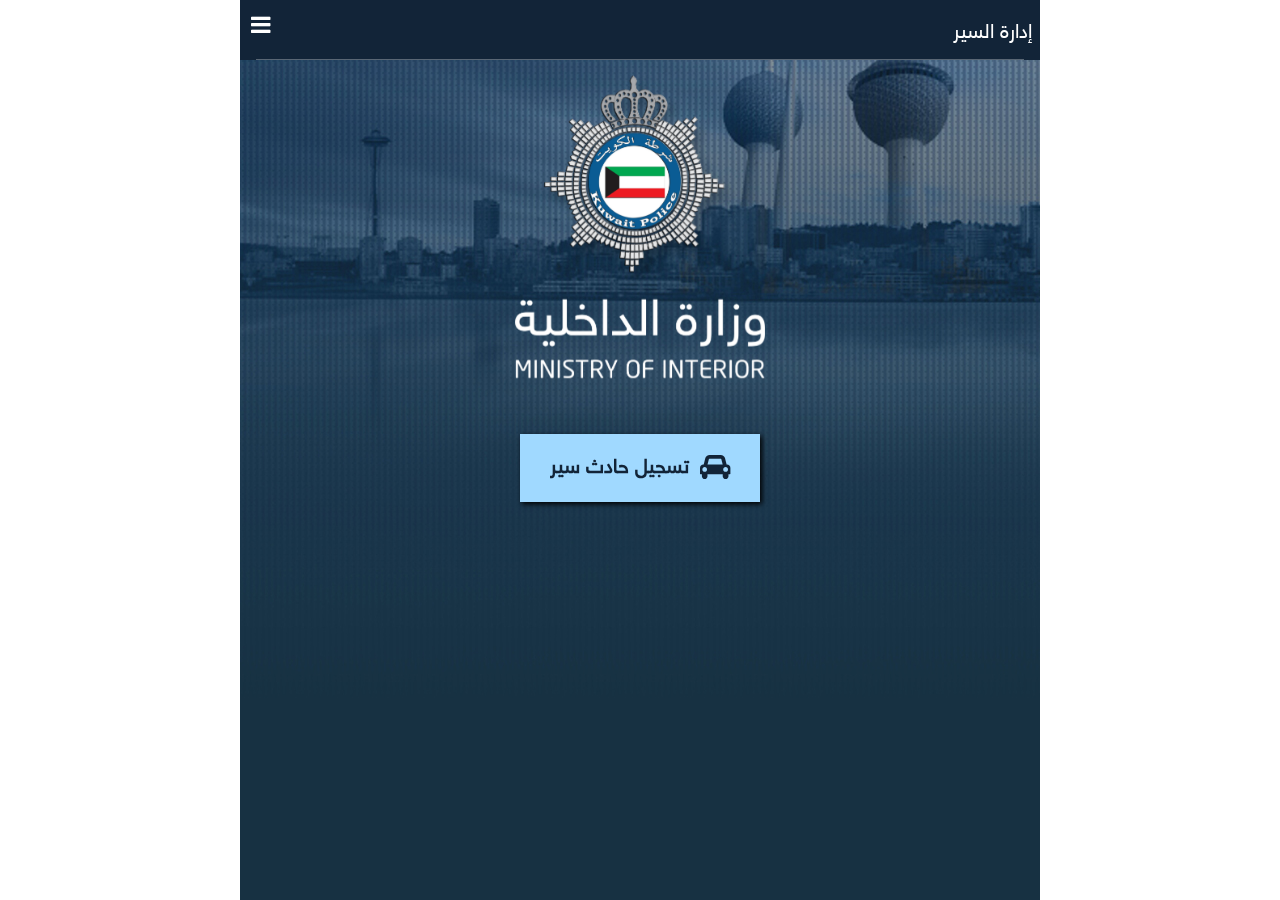
==== commit 89cf1b3f: "new ahmad" ====
--- a/www/index.html
+++ b/www/index.html
@@ -58,8 +58,8 @@
 
         <div class="navbar">
           <div class="navbar-inner">
-            <div class="left sliding"><div class="logo_title">Kuwait POC</div></div>
-            <div class="right menu_open_icon"><a href="#" data-panel="left" class="link icon-only open-panel"></a></div>
+           <div class="left sliding"><div class="logo_title">إدارة السير</div></div> 
+            <div class="left menu_open_icon"><i class="fa fa-bars fa-lg"></i><a href="#" data-panel="left" class="link icon-only open-panel"></a></div>
           </div>
         </div>
 
@@ -78,69 +78,21 @@
                             <img src="images/Logo1.png" width="250px"/>
                           </center>
                           <br/>
-                          <a href="accidant_one.html" class="swiper_read_more">تسجيل حادث سير</a>                      </div>
-                      <div class="swiper-slide">
-                          <span>WITH <br />BEAUTIFUL</span>
-                          <span class="subtitle">multipurpose designs</span>
-                          <a href="features.html" class="swiper_read_more">see all features</a>                      </div>
-                      <div class="swiper-slide">
-                          <span>READY <br /> FOR APPS</span>
-                          <span class="subtitle">web and native</span>
-                          <a href="#" class="swiper_read_more open-panel">start navigating</a>                      </div>
+                          <a href="accidant_one.html" class="swiper_read_more">   <i class="fa fa-car fa-lg"></i>  تسجيل حادث سير</a>
+                      </div>
+
                     </div>
-                    <div class="swiper-pagination"></div>
                   </div>
             </div>
           </div>
         </div>
         <!-- Bottom Toolbar-->
-        <div class="toolbar">
-              <div class="toolbar-inner">
-              <ul class="toolbar_icons icons_4row">
-              <!--<li><a href="#" data-popup=".popup-login" class="open-popup"><img src="images/icons/white/user.png" alt="" title="" /></a></li>
-              <li><a href="features.html"><img src="images/icons/white/settings.png" alt="" title="" /></a></li>-->
-              <li><a href="photos.html"><img src="images/icons/white/photos.png" alt="" title="" /></a></li>
-              <!--<li><a href="#" data-popup=".popup-social" class="open-popup"><img src="images/icons/white/heart.png" alt="" title="" /></a></li>-->
-              </ul>
-              </div>  
-        </div>
-        
 
-      </div>
+
     </div>
     
-    <!-- About Popup -->
-    <div class="popup popup-login">
-    <div class="content-block">
-      <h4>Login</h4>
-            <div class="loginform">
-            <form id="LoginForm" method="post">
-            <label>Username:</label>
-            <input type="text" name="Username" value="" class="form_input required" />
-            <label>Password:</label>
-            <input type="password" name="Password" value="" class="form_input required" />
-            <input type="submit" name="submit" class="form_submit" id="submit" value="Login" />
-            </form>
-            </div>
-      <div class="close_popup_button_gray"><a href="#" class="close-popup">Close</a></div>
-    </div>
-    </div>
-    <!-- Services Popup -->
-    <div class="popup popup-social">
-    <div class="content-block">
-      <h4>Social Share</h4>
-      <p>Share icons solution that allows you share and increase your social popularity.</p>
-      <ul class="social_share">
-      <li><a href="#"><img src="images/icons/white/twitter.png" alt="" title="" /></a></li>
-      <li><a href="#"><img src="images/icons/white/facebook.png" alt="" title="" /></a></li>
-      <li><a href="#"><img src="images/icons/white/googleplus.png" alt="" title="" /></a></li>
-      <li><a href="#"><img src="images/icons/white/dribbble.png" alt="" title="" /></a></li>
-      <li><a href="#"><img src="images/icons/white/linkedin.png" alt="" title="" /></a></li>
-      <li><a href="#"><img src="images/icons/white/pinterest.png" alt="" title="" /></a></li>
-      </ul>
-      <div class="close_popup_button"><a href="#" class="close-popup">Close</a></div>
-    </div>
-    </div>
+
+
     
 <script type="text/javascript" src="js/jquery-1.10.1.min.js"></script>
 <script src="js/jquery.validate.min.js" type="text/javascript"></script>
--- a/www/css/framework7.css
+++ b/www/css/framework7.css
@@ -1574,7 +1574,7 @@
   right: auto;
   height: 1px;
   width: 100%;
-  background-color: #c8c7cc;
+  /*background-color: #c8c7cc;*/
   display: block;
   z-index: 15;
   -webkit-transform-origin: 50% 0%;
@@ -1863,7 +1863,7 @@
   top: auto;
   height: 1px;
   width: 100%;
-  background-color: #c8c7cc;
+  /*background-color: #c8c7cc;*/
   display: block;
   z-index: 15;
   -webkit-transform-origin: 50% 100%;
--- a/www/style.css
+++ b/www/style.css
@@ -37,6 +37,15 @@
 /*===============================================*/
 @import "css/reset.css";
 
+
+
+@charset "utf-8";
+
+@font-face{font-family: 'hmm'; src: url('ara_fonts_2015/hmm-Reg.eot'); }
+@font-face{font-family: 'hmm'; src: url('ara_fonts_2015/hmm-Reg.ttf'); }
+@font-face{font-family: 'hmm Bold'; src: url('ara_fonts_2015/hmm-Bold.eot'); }
+@font-face{font-family: 'hmm Bold'; src: url('ara_fonts_2015/hmm-Bold.ttf'); }
+
 /*===============================================*/
 /* 2. GENERAL		 						 */
 /*===============================================*/	
@@ -48,7 +57,7 @@
 overflow-x: hidden;
 }
 body {
-font-family: 'Source Sans Pro', sans-serif;
+font-family: 'hmm';
 margin: 0;
 padding: 0;
 color: #232323;
@@ -63,11 +72,18 @@
     direction: rtl;
 }
 .numbers{
-        background: #122438;
+    background: #122438;
     color: #fff;
-    padding: 10px;
-    border: 1px solid #122438;
-    border-radius: 10px;
+    display: block;
+    width: 20px;
+    height: 20px;
+    line-height: normal;
+    text-align: center;
+    vertical-align: middle;
+    float: right;
+    font-size: 13px;
+    margin-top: 5px;
+
 }
 .clear{ 
 clear:both; 
@@ -172,7 +188,7 @@
 overflow: hidden;
 text-overflow: ellipsis;
 font-size: 14px;
-font-family: inherit;
+font-family: 'hmm';
 cursor: pointer;
 }
 .button.active {
@@ -340,9 +356,11 @@
 /*===============================================*/
 /* 5.1 TOP NAVIGATION AND HEADER */	
 .logo_title{ 
-font-size:30px;
-font-weight:700;
+font-size:20px;
+font-weight:normal;
 padding-left:10px;
+margin-top: 5px;
+display: block;
 color:#FFFFFF;
 }
 .navbar:after {
@@ -376,7 +394,16 @@
 height:60px;
 }
 .menu_open_icon{ 
-background:url(images/menu_open.png) no-repeat center;
+width: 20px;
+height: 20px;
+display: block;
+position: absolute;
+left: 10px;
+top: 15px;
+text-align: center;
+vertical-align: middle;
+color: #fff !important;
+padding-right: 4px;
 }
 .menu_open_icon_white a{
 display:block;
@@ -388,20 +415,34 @@
 text-align:center;
 }
 .navbar_home_link a{
-float:left;
+float:right;
 width:23%;
 padding:15px 0 0 3%;
+color: #fff;
+margin-right: 20px;
 }
 .navbar_home_link img{
 max-width:20%;
 }
+.back_icon{
+  float: left;
+  color: #fff !important;
+}
+.fa-chevron-left{
+  color: #fff !important;
+}
 .navbar_page_center{
 width:50%;
-float:left;
-line-height:50px;
+float:right;
 text-align:center;
 color:#FFFFFF;
 font-size:18px;
+margin-right: 10px;
+margin-top: 20px;
+display: block;
+}
+.fa-bars{
+  color: #fff !important;
 }
 /* 5.1 FOOTER TOOLBAR */
 ul.toolbar_icons{
@@ -470,9 +511,9 @@
 
 span.title-bold{
     font-weight: bold;
-    font-size:22px;
+    font-size:20px;
     padding-left:3px;
-    padding-right:3px;
+    padding-right:5px;
 }
 #pages_maincontent h3{
 font-size:20px;
@@ -539,13 +580,19 @@
 background: #fff;
 }
 a.swiper_read_more{
-color:#ffca2e;
-border:1px solid #fff;
+background-color:#A0D9FF;
 padding:20px 30px;
 text-decoration:none;
 margin:30px 0 0 0;
 display:inline-block;
 font-size:20px;
+font-weight: bold;
+color: #122438 !important;
+box-shadow: 2px 2px 5px #000;
+}
+.fa-car{
+  margin-left: 5px;
+  display: block;
 }
 /*===============================================*/
 /* 8. LISTS */
@@ -787,7 +834,7 @@
 margin:0px 0;
 }
 .list-block li{
-
+border: none !important;
 padding:10px 0 10px 0;
 margin:0 0 20px 0;
 }
@@ -910,14 +957,25 @@
 margin:0px;
 font-style:italic;
 }
-
-
 /*===============================================*/
 /* 12. FORMS */
 /*===============================================*/	
 /* 12.1 CONTACT FORM */
 .label{
     font-weight: bold;
+    color: #0c928d !important;
+}
+#other_car_number input{
+  border-bottom: 1px solid #ccc;
+}
+#other_car_number input:focus{
+  border-bottom: 1px solid #0c928d;
+}
+#your_car_number input{
+  border-bottom: 1px solid #ccc;
+}
+#your_car_number input:focus{
+  border-bottom: 1px solid #0c928d;
 }
 .ctxform{
 width:100%;
@@ -1134,6 +1192,7 @@
 .toolbar {
 height: 50px;
 }
+
 .swiper-container {
 height: 100%;
 }
